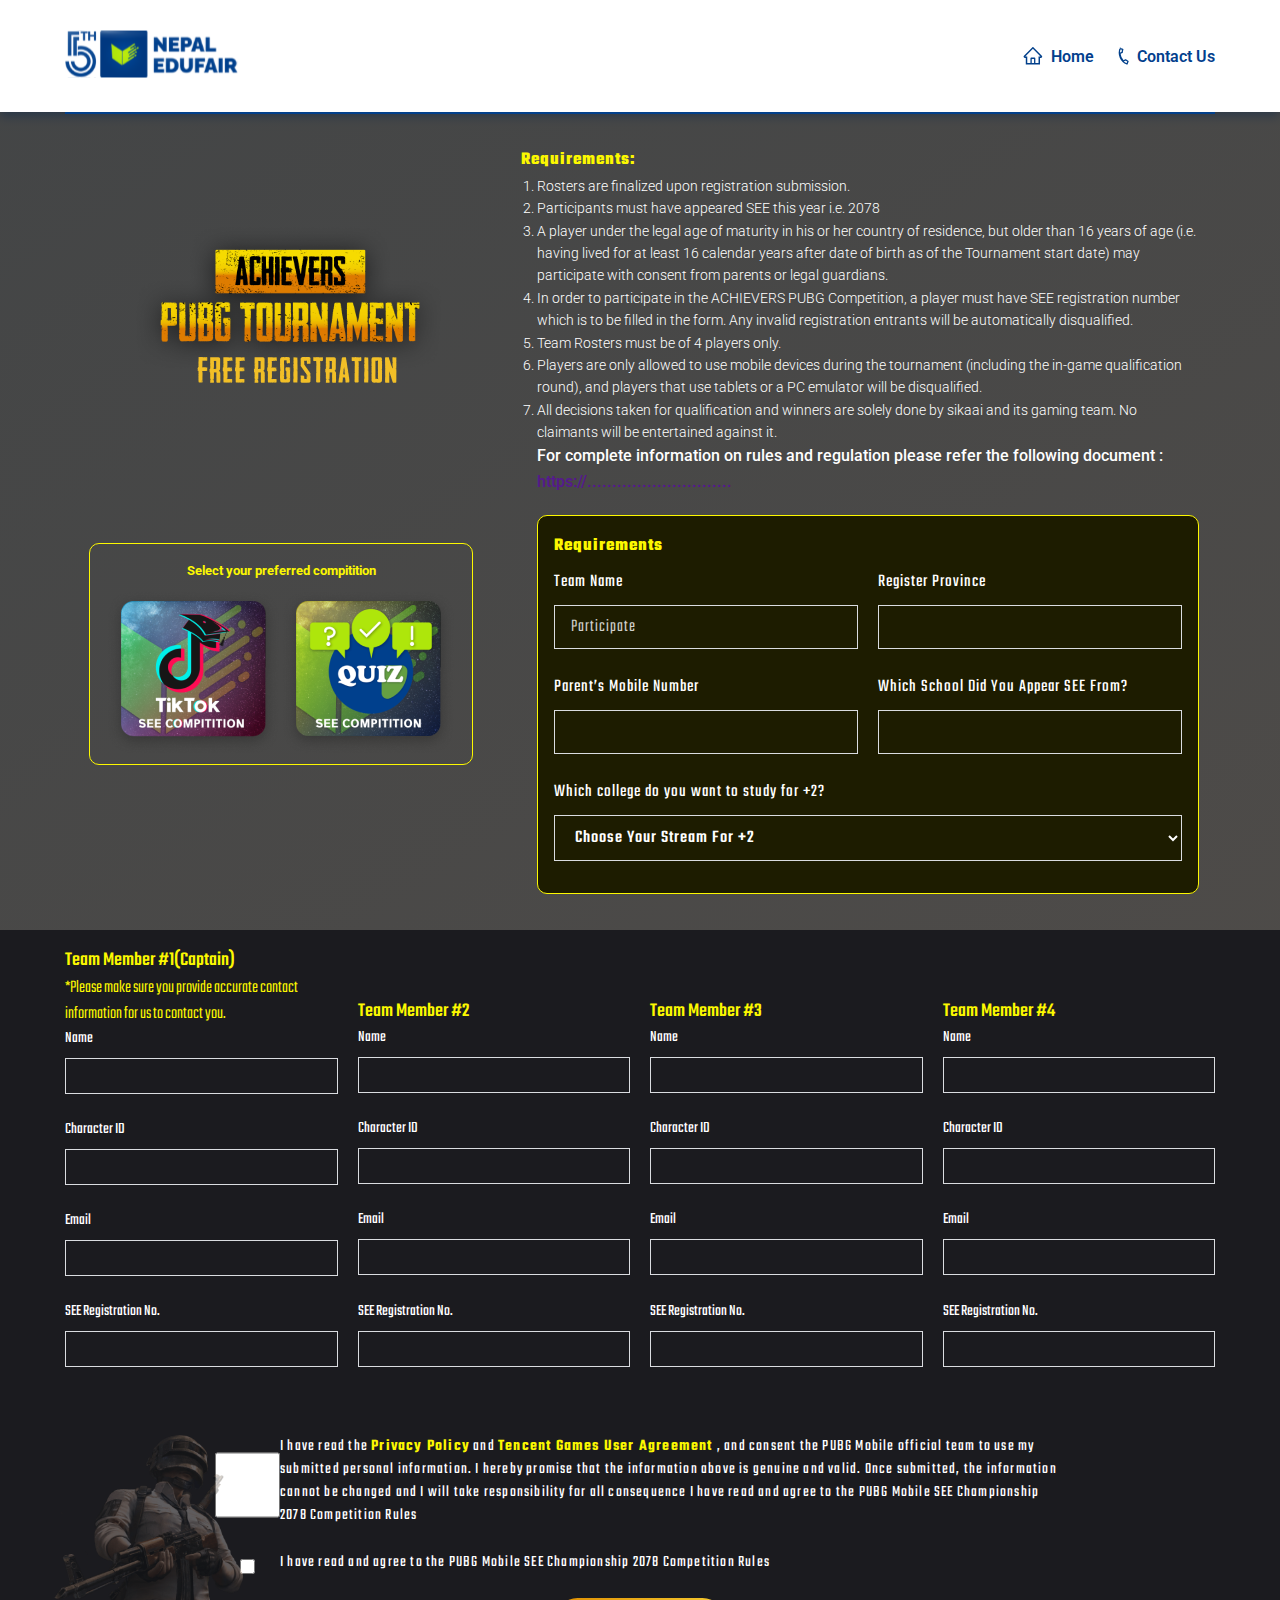
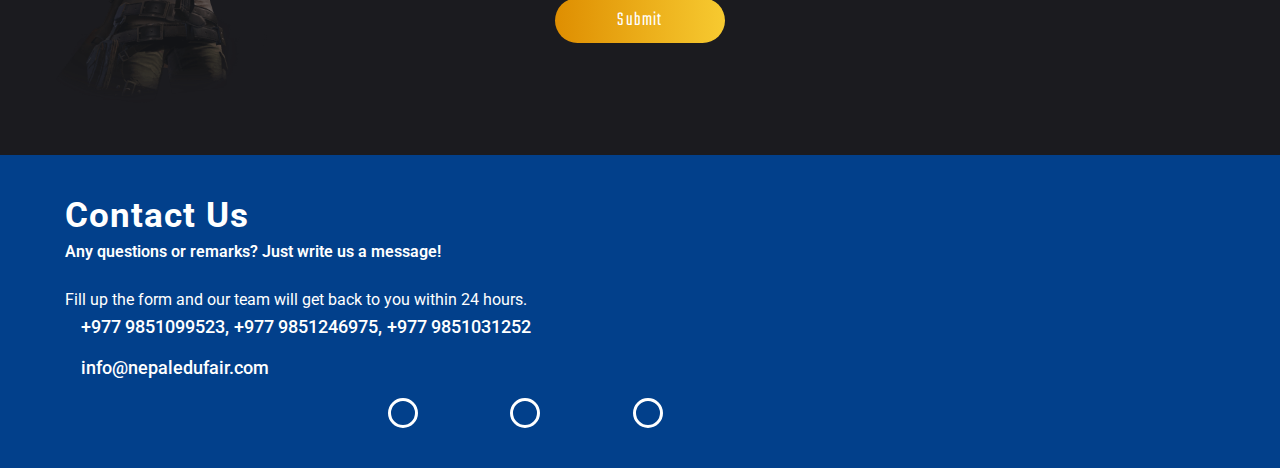
==== pages/pubgForm.html @ 1763308b "Pubg Registration Form Complete" ====
<!DOCTYPE html>
<html lang="en">
  <head>
    <meta charset="UTF-8" />
    <meta http-equiv="X-UA-Compatible" content="IE=edge" />
    <meta name="viewport" content="width=device-width, initial-scale=1.0" />
    <title>Document</title>

    <link rel="stylesheet" href="../style.css" />
    <link rel="stylesheet" href="../css/form.css" />
    <link rel="stylesheet" href="../css/pubgForm.css" />
  </head>
  <body>
    <section class="nav__common-container common__padding">
      <nav class="nav__common">
        <div class="logo__container-nav">
          <img src="../img/5th_nepaledufair 1.svg" alt="" />
        </div>
        <div class="nav__links">
          <a href="">
            <svg
              width="20"
              height="18"
              viewBox="0 0 20 18"
              fill="none"
              xmlns="http://www.w3.org/2000/svg"
            >
              <path
                d="M18.8315 8.66062L10.8874 0.720652L10.3549 0.188169C10.2336 0.0676435 10.0695 0 9.89853 0C9.72752 0 9.56344 0.0676435 9.44212 0.188169L0.965555 8.66062C0.841236 8.78445 0.742984 8.93194 0.6766 9.09437C0.610215 9.2568 0.577043 9.43088 0.579042 9.60634C0.587266 10.33 1.18965 10.9077 1.91333 10.9077H2.7871V17.6039H17.01V10.9077H17.9022C18.2538 10.9077 18.5848 10.77 18.8336 10.5212C18.9561 10.3991 19.0531 10.2539 19.1191 10.0941C19.1851 9.93421 19.2187 9.76285 19.218 9.5899C19.218 9.24039 19.0803 8.90939 18.8315 8.66062ZM11.0498 16.1236H8.74722V11.9295H11.0498V16.1236ZM15.5297 9.42748V16.1236H12.3656V11.4361C12.3656 10.9818 11.9976 10.6137 11.5433 10.6137H8.25379C7.79944 10.6137 7.43143 10.9818 7.43143 11.4361V16.1236H4.26736V9.42748H2.29368L9.90059 1.82674L10.3755 2.30166L17.5054 9.42748H15.5297Z"
                fill="#02408B"
              />
            </svg>
            <span>Home</span>
          </a>
          <a href="">
            <svg
              width="11"
              height="18"
              viewBox="0 0 11 18"
              fill="none"
              xmlns="http://www.w3.org/2000/svg"
            >
              <path
                d="M7.51102 12.8575L7.51098 12.8575L7.51774 12.863C8.2394 13.4469 9.06669 13.9353 9.98149 14.2866C9.99414 14.2915 10.0095 14.3032 10.0198 14.3263C10.0301 14.3495 10.0285 14.3688 10.0237 14.3814L9.1101 16.7603C9.09315 16.8045 9.07069 16.8457 9.04609 16.8791C9.0213 16.9128 9.00017 16.9309 8.9884 16.9388C8.98763 16.9393 8.98692 16.9398 8.98628 16.9402C8.98168 16.9392 8.97469 16.9372 8.965 16.9335C2.90502 14.6063 -0.211145 7.61651 2.11854 1.5501C2.12327 1.53779 2.12744 1.52926 2.13058 1.52364C2.14412 1.5213 2.16987 1.51934 2.2089 1.52411C2.25264 1.52946 2.30205 1.54199 2.35123 1.56087L4.73705 2.4771C4.74969 2.48195 4.76507 2.49373 4.77535 2.51683C4.78563 2.53994 4.78409 2.55924 4.77923 2.57188C4.43026 3.48058 4.23083 4.41813 4.18792 5.35229C4.18626 5.37089 4.18015 5.38706 4.17156 5.3999C4.16558 5.40882 4.15764 5.41737 4.14665 5.42485L2.40649 6.03761L1.92782 6.20617L1.96931 6.71195C2.17845 9.26131 3.39727 11.8605 5.09002 13.645L5.44984 14.0243L5.90062 13.7595L7.45898 12.8438C7.46548 12.8426 7.47214 12.8424 7.47875 12.8433L7.48037 12.8312L7.47875 12.8433C7.49062 12.8449 7.50181 12.8498 7.51102 12.8575ZM2.13661 1.51449C2.13662 1.51452 2.13632 1.51492 2.13564 1.51564L2.13661 1.51449Z"
                stroke="#02408B"
                stroke-width="1.31579"
              />
            </svg>
            <span>Contact Us</span>
          </a>
        </div>
      </nav>
    </section>
    <main>
      <!-- top content  header-->
      <header class="responsive__header">
        <!-- compition -->
        <figure class="ad__image-container">
          <img src="../img/Asset 11 1.png" alt="" />
          <figcaption>
            <svg
              width="268"
              height="36"
              viewBox="0 0 268 36"
              fill="none"
              xmlns="http://www.w3.org/2000/svg"
            >
              <path
                d="M2.14094 0.729997C2.1716 0.729997 2.18694 0.729997 2.18694 0.729997C2.2176 0.699331 2.24827 0.683998 2.27894 0.683998L2.41694 0.821999C2.47827 0.791332 2.55494 0.791332 2.64694 0.821999C2.73894 0.821999 2.8156 0.791331 2.87694 0.729997C2.93827 0.729997 3.01494 0.745331 3.10694 0.775999C3.19894 0.775999 3.2756 0.775999 3.33694 0.775999C3.4596 0.714665 3.56694 0.699331 3.65894 0.729997C3.7816 0.729997 3.90427 0.729997 4.02694 0.729997C4.18027 0.729997 4.30294 0.729997 4.39494 0.729997C4.5176 0.729997 4.6556 0.745331 4.80894 0.775999C4.96227 0.745331 5.10027 0.729997 5.22294 0.729997C5.37627 0.729997 5.5296 0.729997 5.68294 0.729997C5.9896 0.729997 6.2196 0.745331 6.37294 0.775999C6.52627 0.714665 6.6796 0.699331 6.83294 0.729997C7.01694 0.729997 7.1856 0.729997 7.33894 0.729997C7.49227 0.791331 7.66094 0.806665 7.84494 0.775999C8.02894 0.745331 8.1976 0.760664 8.35094 0.821999C8.41227 0.852665 8.4736 0.852665 8.53494 0.821999C8.62694 0.791332 8.7036 0.775999 8.76494 0.775999H9.59294C9.83827 0.714665 10.0069 0.714665 10.0989 0.775999C10.2216 0.837332 10.3289 0.852665 10.4209 0.821999C10.5129 0.760664 10.6203 0.760664 10.7429 0.821999C10.8043 0.852665 10.8963 0.837332 11.0189 0.775999C11.1723 0.837332 11.3103 0.852665 11.4329 0.821999C11.5556 0.791332 11.6936 0.791332 11.8469 0.821999C11.9083 0.883331 11.9389 0.929331 11.9389 0.96V0.867998L12.4909 0.729997C12.5523 0.760665 12.6136 0.791332 12.6749 0.821999C12.7363 0.852665 12.7976 0.852665 12.8589 0.821999C12.8896 0.883331 12.9663 0.944665 13.0889 1.006C13.1503 0.944665 13.2269 0.929331 13.3189 0.96C13.4109 0.96 13.5029 0.96 13.5949 0.96C13.6869 1.11333 13.7329 1.26667 13.7329 1.42C13.7329 1.48133 13.7329 1.52733 13.7329 1.558C13.7636 1.58867 13.7789 1.63467 13.7789 1.696C13.7789 1.75733 13.7636 1.80333 13.7329 1.834C13.7329 1.834 13.7329 1.86467 13.7329 1.926C13.7329 1.95666 13.7636 2.00266 13.8249 2.064C13.7636 2.30933 13.7483 2.49333 13.7789 2.616C13.8403 2.76933 13.8403 2.92266 13.7789 3.076C13.7483 3.13733 13.7329 3.214 13.7329 3.306C13.7636 3.398 13.7483 3.47466 13.6869 3.536C13.7483 3.65867 13.7789 3.78133 13.7789 3.904C13.7789 4.02666 13.7789 4.16466 13.7789 4.318C13.7789 4.37933 13.7636 4.44067 13.7329 4.502C13.7023 4.53266 13.7023 4.57866 13.7329 4.64C13.7943 4.76267 13.7943 4.962 13.7329 5.238C13.7636 5.33 13.7483 5.43733 13.6869 5.56H13.5489C13.5183 5.59066 13.5029 5.62133 13.5029 5.652C13.5029 5.652 13.4876 5.66733 13.4569 5.698L13.1809 5.56C13.0583 5.56 12.9356 5.59067 12.8129 5.652L12.9509 5.514L12.9049 5.422C12.8436 5.422 12.8129 5.45267 12.8129 5.514C12.7516 5.48333 12.6443 5.514 12.4909 5.606C12.4296 5.606 12.3836 5.606 12.3529 5.606C12.3529 5.57533 12.3223 5.56 12.2609 5.56C12.1383 5.59066 11.9543 5.606 11.7089 5.606H10.8349C10.7736 5.606 10.6816 5.63666 10.5589 5.698C10.4976 5.698 10.4363 5.698 10.3749 5.698C10.3443 5.66733 10.2983 5.652 10.2369 5.652H9.68494C9.6236 5.652 9.56227 5.66733 9.50094 5.698C9.47027 5.698 9.42427 5.698 9.36294 5.698C9.24027 5.698 9.13294 5.71333 9.04094 5.744C8.94894 5.744 8.85694 5.71333 8.76494 5.652C8.67294 5.59067 8.58094 5.57533 8.48894 5.606C8.39694 5.63667 8.32027 5.652 8.25894 5.652C8.1976 5.59067 8.1056 5.57533 7.98294 5.606C7.86027 5.63667 7.76827 5.62133 7.70694 5.56C7.6456 5.62133 7.56894 5.66733 7.47694 5.698C7.4156 5.698 7.35427 5.72867 7.29294 5.79C7.2316 5.974 7.24694 6.14267 7.33894 6.296V6.664C7.2776 6.848 7.26227 7.032 7.29294 7.216C7.3236 7.36933 7.3236 7.538 7.29294 7.722V7.768L7.20094 7.86C7.35427 8.01333 7.40027 8.21267 7.33894 8.458C7.30827 8.55 7.29294 8.642 7.29294 8.734C7.3236 8.826 7.3236 8.90267 7.29294 8.964C7.26227 9.02533 7.24694 9.102 7.24694 9.194C7.2776 9.286 7.2776 9.36266 7.24694 9.424C7.2776 9.48533 7.2776 9.562 7.24694 9.654C7.21627 9.71533 7.20094 9.77667 7.20094 9.838V10.39H7.06294C7.15494 10.5127 7.2316 10.712 7.29294 10.988C7.3236 11.0493 7.3236 11.126 7.29294 11.218C7.26227 11.2793 7.2316 11.3407 7.20094 11.402C7.20094 11.4633 7.20094 11.5093 7.20094 11.54C7.2316 11.5707 7.24694 11.6167 7.24694 11.678C7.24694 11.77 7.2316 11.8467 7.20094 11.908C7.20094 11.9693 7.20094 12.046 7.20094 12.138L7.33894 12.276C7.30827 12.3067 7.2776 12.322 7.24694 12.322C7.21627 12.322 7.1856 12.3373 7.15494 12.368C7.21627 12.4907 7.24694 12.5673 7.24694 12.598C7.24694 12.6593 7.2316 12.7207 7.20094 12.782C7.20094 12.8127 7.21627 12.8587 7.24694 12.92C7.24694 13.012 7.21627 13.104 7.15494 13.196C7.12427 13.2573 7.10894 13.3187 7.10894 13.38C7.1396 13.4413 7.1396 13.518 7.10894 13.61C7.10894 13.702 7.12427 13.794 7.15494 13.886C7.15494 13.9473 7.21627 14.0087 7.33894 14.07C7.21627 14.1007 7.12427 14.2233 7.06294 14.438C7.0936 14.438 7.12427 14.4533 7.15494 14.484C7.1856 14.484 7.21627 14.484 7.24694 14.484C7.2776 14.5453 7.29294 14.576 7.29294 14.576C7.44627 14.484 7.53827 14.4227 7.56894 14.392C7.53827 14.3613 7.52294 14.346 7.52294 14.346C7.52294 14.3153 7.5076 14.2847 7.47694 14.254L7.56894 14.162C7.66094 14.1927 7.79894 14.208 7.98294 14.208C8.1056 14.208 8.21294 14.2233 8.30494 14.254C8.39694 14.2847 8.48894 14.3 8.58094 14.3C8.67294 14.3307 8.82627 14.346 9.04094 14.346C9.19427 14.438 9.3016 14.4533 9.36294 14.392C9.45494 14.3307 9.54694 14.3153 9.63894 14.346C9.73094 14.346 9.82294 14.346 9.91494 14.346C10.0683 14.346 10.2063 14.3613 10.3289 14.392C10.4823 14.392 10.6356 14.3613 10.7889 14.3C10.8809 14.3307 11.0036 14.346 11.1569 14.346C11.1876 14.3767 11.2029 14.392 11.2029 14.392H12.4449C12.5063 14.3307 12.5676 14.3153 12.6289 14.346C12.6903 14.3767 12.7516 14.392 12.8129 14.392C12.7516 14.4533 12.7209 14.484 12.7209 14.484H12.8589C12.8283 14.5453 12.8129 14.5913 12.8129 14.622C12.8129 14.6527 12.7976 14.6833 12.7669 14.714C12.7056 14.714 12.6289 14.7293 12.5369 14.76C12.4756 14.7907 12.4143 14.806 12.3529 14.806C12.3223 14.7447 12.3069 14.714 12.3069 14.714L12.0309 14.852V14.76C11.9389 14.76 11.8009 14.8213 11.6169 14.944C11.6783 14.944 11.7089 14.9747 11.7089 15.036C11.7089 15.0053 11.7243 14.9747 11.7549 14.944C11.8469 14.9747 12.0156 14.9593 12.2609 14.898C12.3223 14.8367 12.3683 14.8367 12.3989 14.898C12.4296 14.9287 12.4756 14.9287 12.5369 14.898C12.5983 14.8367 12.6749 14.8213 12.7669 14.852C12.8589 14.8827 12.9356 14.898 12.9969 14.898L13.0889 14.806C12.9663 14.7447 12.8743 14.714 12.8129 14.714C12.8436 14.6833 12.9049 14.668 12.9969 14.668C12.9969 14.576 13.0123 14.5147 13.0429 14.484C13.1043 14.5147 13.1963 14.4687 13.3189 14.346C13.3803 14.4073 13.4416 14.438 13.5029 14.438C13.5643 14.438 13.6103 14.4533 13.6409 14.484C13.6716 14.5147 13.7176 14.5453 13.7789 14.576C13.7789 14.6373 13.7483 14.7293 13.6869 14.852C13.6869 15.036 13.7023 15.174 13.7329 15.266C13.7023 15.45 13.6869 15.6493 13.6869 15.864C13.7176 16.048 13.7176 16.232 13.6869 16.416C13.7176 16.5387 13.7176 16.6613 13.6869 16.784C13.6869 16.876 13.6869 16.9833 13.6869 17.106C13.6869 17.198 13.6869 17.3053 13.6869 17.428C13.7176 17.52 13.7176 17.6273 13.6869 17.75C13.6869 17.75 13.6563 17.7807 13.5949 17.842C13.6563 17.9033 13.6869 17.98 13.6869 18.072C13.6869 18.1333 13.6869 18.1947 13.6869 18.256C13.7176 18.348 13.6869 18.44 13.5949 18.532C13.5336 18.5933 13.5336 18.67 13.5949 18.762C13.6256 18.8233 13.6256 18.9 13.5949 18.992C13.5643 19.0533 13.5489 19.1147 13.5489 19.176C13.3343 19.176 13.1809 19.1913 13.0889 19.222C13.0276 19.2527 12.9663 19.2527 12.9049 19.222C12.8743 19.1607 12.8283 19.1607 12.7669 19.222C12.5216 19.3447 12.2609 19.3907 11.9849 19.36C11.7089 19.3293 11.4483 19.3293 11.2029 19.36C11.1109 19.3293 11.0036 19.314 10.8809 19.314C10.7889 19.2833 10.6816 19.2987 10.5589 19.36C10.4363 19.3907 10.3136 19.3907 10.1909 19.36C10.0683 19.2987 9.9456 19.268 9.82294 19.268C9.6696 19.268 9.47027 19.2987 9.22494 19.36C9.10227 19.3907 8.99494 19.3907 8.90294 19.36C8.81094 19.3293 8.7036 19.314 8.58094 19.314C8.55027 19.2833 8.53494 19.268 8.53494 19.268C8.53494 19.2373 8.5196 19.2067 8.48894 19.176C8.36627 19.2373 8.30494 19.268 8.30494 19.268C8.2436 19.2373 8.16694 19.222 8.07494 19.222C8.0136 19.222 7.95227 19.2067 7.89094 19.176C7.8296 19.2067 7.72227 19.222 7.56894 19.222C7.47694 19.2833 7.43094 19.36 7.43094 19.452C7.40027 19.452 7.35427 19.4213 7.29294 19.36V19.544C7.29294 19.5133 7.2776 19.498 7.24694 19.498C7.24694 19.4673 7.24694 19.4367 7.24694 19.406C7.1856 19.4673 7.15494 19.5747 7.15494 19.728L7.29294 19.59C7.3236 19.6207 7.33894 19.636 7.33894 19.636C7.3696 19.636 7.40027 19.6513 7.43094 19.682H7.24694V19.912C7.24694 19.8813 7.2316 19.8507 7.20094 19.82C7.20094 19.7893 7.20094 19.7587 7.20094 19.728C7.1396 19.7587 7.0936 19.7893 7.06294 19.82C7.06294 19.8507 7.03227 19.8813 6.97094 19.912C6.97094 19.9733 6.97094 20.0347 6.97094 20.096C6.97094 20.1573 7.0016 20.2033 7.06294 20.234H7.33894L7.20094 20.372L7.47694 20.51C7.4156 20.602 7.40027 20.694 7.43094 20.786C7.4616 20.8473 7.4616 20.924 7.43094 21.016C7.40027 21.0773 7.38494 21.1387 7.38494 21.2C7.4156 21.2307 7.43094 21.2767 7.43094 21.338C7.43094 21.3993 7.4156 21.4453 7.38494 21.476C7.38494 21.5067 7.38494 21.5527 7.38494 21.614C7.38494 21.706 7.4156 21.8133 7.47694 21.936C7.4156 21.936 7.3696 21.9513 7.33894 21.982C7.33894 21.982 7.3236 21.982 7.29294 21.982C7.29294 22.074 7.33894 22.12 7.43094 22.12C7.43094 22.2733 7.43094 22.4267 7.43094 22.58C7.43094 22.7027 7.44627 22.8407 7.47694 22.994C7.47694 23.0247 7.4616 23.0553 7.43094 23.086C7.43094 23.1167 7.43094 23.1627 7.43094 23.224V23.5V24.972C7.40027 25.1253 7.35427 25.2633 7.29294 25.386C7.26227 25.478 7.2776 25.5853 7.33894 25.708C7.3696 25.7693 7.3696 25.846 7.33894 25.938C7.33894 26.03 7.33894 26.1067 7.33894 26.168C7.33894 26.2907 7.35427 26.398 7.38494 26.49C7.4156 26.582 7.4156 26.6893 7.38494 26.812C7.35427 26.8427 7.3236 26.858 7.29294 26.858C7.3236 26.9807 7.33894 27.1033 7.33894 27.226C7.33894 27.318 7.29294 27.41 7.20094 27.502C7.29294 27.778 7.33894 28.054 7.33894 28.33C7.30827 28.4527 7.29294 28.6673 7.29294 28.974C7.29294 29.2193 7.30827 29.4033 7.33894 29.526C7.3696 29.5873 7.3696 29.6333 7.33894 29.664C7.30827 29.664 7.29294 29.6947 7.29294 29.756C7.29294 29.8173 7.3236 29.94 7.38494 30.124C7.35427 30.124 7.33894 30.1393 7.33894 30.17C7.33894 30.2007 7.35427 30.2313 7.38494 30.262C7.4156 30.262 7.4156 30.2927 7.38494 30.354C7.4156 30.4153 7.40027 30.4767 7.33894 30.538C7.30827 30.5687 7.29294 30.6147 7.29294 30.676L7.43094 31.09C7.40027 31.09 7.3696 31.1053 7.33894 31.136C7.33894 31.136 7.30827 31.136 7.24694 31.136C7.24694 31.412 7.29294 31.688 7.38494 31.964C7.3236 32.0253 7.26227 32.056 7.20094 32.056C7.3236 32.24 7.40027 32.3933 7.43094 32.516C7.43094 32.608 7.43094 32.7 7.43094 32.792C7.4616 32.884 7.44627 32.976 7.38494 33.068C7.38494 33.1293 7.4156 33.2213 7.47694 33.344H7.33894C7.3696 33.4053 7.40027 33.4513 7.43094 33.482C7.4616 33.5127 7.44627 33.5587 7.38494 33.62C7.3236 33.5587 7.2316 33.4973 7.10894 33.436C7.17027 33.4973 7.21627 33.5433 7.24694 33.574C7.30827 33.6047 7.3696 33.6507 7.43094 33.712H7.24694C7.30827 33.7427 7.38494 33.804 7.47694 33.896C7.5076 33.988 7.49227 34.1107 7.43094 34.264H7.33894C7.3696 34.3253 7.38494 34.356 7.38494 34.356C7.38494 34.4173 7.3696 34.4633 7.33894 34.494C7.3696 34.494 7.38494 34.5093 7.38494 34.54C7.4156 34.54 7.4616 34.54 7.52294 34.54C7.52294 34.6627 7.4156 34.7547 7.20094 34.816C7.17027 34.8467 7.0936 34.862 6.97094 34.862C6.84827 34.8007 6.7256 34.7853 6.60294 34.816C6.48027 34.816 6.34227 34.8313 6.18894 34.862C6.09694 34.8927 6.00494 34.8927 5.91294 34.862C5.82094 34.8313 5.72894 34.816 5.63694 34.816C5.5756 34.816 5.51427 34.8313 5.45294 34.862C5.42227 34.862 5.37627 34.862 5.31494 34.862C5.00827 34.8007 4.71694 34.8007 4.44094 34.862C4.34894 34.8313 4.1956 34.816 3.98094 34.816C3.9196 34.816 3.8736 34.816 3.84294 34.816C3.81227 34.7853 3.76627 34.77 3.70494 34.77C3.61294 34.8313 3.52094 34.862 3.42894 34.862C3.33694 34.8313 3.2296 34.816 3.10694 34.816C3.0456 34.8467 2.9996 34.8467 2.96894 34.816C2.96894 34.7547 2.93827 34.7087 2.87694 34.678C2.84627 34.5553 2.7236 34.494 2.50894 34.494C2.47827 34.402 2.46294 34.31 2.46294 34.218C2.46294 34.0953 2.43227 33.988 2.37094 33.896C2.4016 33.8653 2.41694 33.85 2.41694 33.85C2.41694 33.8193 2.43227 33.7887 2.46294 33.758C2.43227 33.666 2.41694 33.574 2.41694 33.482C2.41694 33.3593 2.41694 33.252 2.41694 33.16H2.37094C2.34027 33.1907 2.32494 33.2213 2.32494 33.252C2.32494 33.252 2.3096 33.2673 2.27894 33.298C2.34027 33.39 2.37094 33.5433 2.37094 33.758L2.23294 33.896L2.41694 34.08C2.3556 34.08 2.29427 34.0953 2.23294 34.126C2.1716 34.1567 2.11027 34.1413 2.04894 34.08C2.04894 33.896 2.0796 33.758 2.14094 33.666C2.11027 33.666 2.0796 33.6813 2.04894 33.712C2.04894 33.712 2.01827 33.712 1.95694 33.712C2.01827 33.6507 2.04894 33.6047 2.04894 33.574C1.9876 33.4513 1.97227 33.3287 2.00294 33.206C2.0336 33.0833 2.01827 32.9453 1.95694 32.792C1.95694 32.608 1.9416 32.47 1.91094 32.378L2.04894 32.24C2.04894 32.148 2.0336 32.0713 2.00294 32.01C2.00294 31.918 2.00294 31.826 2.00294 31.734C1.9416 31.5807 1.91094 31.412 1.91094 31.228C1.91094 31.0133 1.9416 30.8293 2.00294 30.676C1.9416 30.4307 1.92627 30.2467 1.95694 30.124C1.9876 30.0013 1.9876 29.894 1.95694 29.802C1.95694 29.6793 1.95694 29.5567 1.95694 29.434C1.9876 29.2807 1.9876 29.1273 1.95694 28.974C1.95694 28.8207 1.95694 28.6673 1.95694 28.514C1.9876 28.422 1.9876 28.33 1.95694 28.238C1.95694 28.146 1.95694 28.054 1.95694 27.962C1.95694 27.8393 1.9416 27.7473 1.91094 27.686C1.88027 27.594 1.86494 27.502 1.86494 27.41C1.8956 27.3487 1.8956 27.3027 1.86494 27.272C1.86494 27.2107 1.86494 27.1493 1.86494 27.088C1.8956 26.996 1.8956 26.904 1.86494 26.812C1.86494 26.72 1.88027 26.6433 1.91094 26.582C1.97227 26.49 1.9876 26.398 1.95694 26.306C1.95694 26.1833 1.97227 26.076 2.00294 25.984C2.0336 25.892 2.0336 25.8 2.00294 25.708C2.00294 25.5853 2.00294 25.478 2.00294 25.386C2.0336 25.294 2.0336 25.2173 2.00294 25.156C1.97227 25.064 1.95694 24.9873 1.95694 24.926C1.9876 24.7727 1.97227 24.65 1.91094 24.558C1.88027 24.4353 1.88027 24.2973 1.91094 24.144C1.88027 24.0213 1.86494 23.8067 1.86494 23.5H1.95694C2.0796 23.316 2.09494 23.1473 2.00294 22.994C2.06427 22.8713 2.09494 22.7947 2.09494 22.764C2.09494 22.672 2.0796 22.5953 2.04894 22.534C2.01827 22.442 1.9876 22.3653 1.95694 22.304H2.09494C2.06427 22.2427 2.04894 22.1967 2.04894 22.166C2.04894 22.1353 2.0336 22.0893 2.00294 22.028C2.0336 21.9973 2.04894 21.9667 2.04894 21.936C2.04894 21.9053 2.06427 21.8747 2.09494 21.844C2.06427 21.752 2.00294 21.6907 1.91094 21.66C1.97227 21.5987 2.00294 21.568 2.00294 21.568L1.86494 21.292C1.8956 21.292 1.91094 21.3073 1.91094 21.338C1.9416 21.338 1.9876 21.338 2.04894 21.338C2.0796 21.3073 2.11027 21.292 2.14094 21.292C2.0796 21.2 1.9876 21.154 1.86494 21.154C1.8956 21.0927 1.8956 21.0467 1.86494 21.016C1.86494 20.9547 1.86494 20.8933 1.86494 20.832C1.86494 20.832 1.91094 20.786 2.00294 20.694C1.9416 20.6327 1.91094 20.602 1.91094 20.602C2.00294 20.5407 2.0796 20.464 2.14094 20.372C2.14094 20.3413 2.1256 20.3107 2.09494 20.28C2.09494 20.2493 2.09494 20.2187 2.09494 20.188H2.23294C2.23294 20.0347 2.18694 19.912 2.09494 19.82C2.06427 19.7893 1.9876 19.7433 1.86494 19.682C1.86494 19.5287 1.81894 19.452 1.72694 19.452C1.69627 19.452 1.65027 19.4827 1.58894 19.544L1.86494 19.268C1.8036 19.2067 1.72694 19.1607 1.63494 19.13C1.5736 19.0687 1.54294 18.992 1.54294 18.9L1.40494 19.038C1.22094 18.9767 1.09827 18.946 1.03694 18.946C1.09827 19.0073 1.14427 19.038 1.17494 19.038C1.23627 19.13 1.2976 19.2373 1.35894 19.36C1.23627 19.36 1.08294 19.2987 0.898936 19.176C0.929602 19.1147 0.944936 19.0533 0.944936 18.992C0.944936 18.9307 0.960269 18.8693 0.990936 18.808H1.12894C1.09827 18.7467 1.05227 18.6853 0.990936 18.624C0.929602 18.532 0.929602 18.44 0.990936 18.348C0.990936 18.348 1.03694 18.302 1.12894 18.21C1.09827 18.1793 1.0676 18.164 1.03694 18.164C1.03694 18.164 1.0216 18.1487 0.990936 18.118C1.0216 18.118 1.03694 18.118 1.03694 18.118C1.0676 18.0873 1.09827 18.072 1.12894 18.072C1.12894 17.98 1.1136 17.9033 1.08294 17.842C1.08294 17.75 1.08294 17.6733 1.08294 17.612C0.868269 17.5507 0.806936 17.4127 0.898936 17.198C0.929602 17.0753 0.929602 16.968 0.898936 16.876C0.868269 16.784 0.852936 16.6767 0.852936 16.554C0.852936 16.4313 0.852936 16.3087 0.852936 16.186C0.883602 16.0633 0.883602 15.9407 0.852936 15.818C0.822269 15.726 0.822269 15.634 0.852936 15.542C0.883602 15.45 0.883602 15.358 0.852936 15.266C0.914269 15.2353 1.00627 15.22 1.12894 15.22C1.12894 15.0973 1.1596 15.0207 1.22094 14.99C1.28227 14.9287 1.32827 14.8673 1.35894 14.806C1.3896 14.7447 1.4356 14.6833 1.49694 14.622C1.55827 14.5607 1.55827 14.5147 1.49694 14.484C1.46627 14.4227 1.4356 14.3613 1.40494 14.3C1.40494 14.2693 1.40494 14.254 1.40494 14.254C1.4356 14.254 1.45094 14.2387 1.45094 14.208L1.58894 14.346V14.208L1.72694 14.346C1.7576 14.254 1.77294 14.1773 1.77294 14.116C1.77294 14.024 1.8036 13.932 1.86494 13.84C1.92627 13.8707 2.01827 13.886 2.14094 13.886C2.1716 13.9473 2.18694 13.978 2.18694 13.978V13.886C2.09494 13.886 2.0336 13.84 2.00294 13.748C1.97227 13.656 1.91094 13.5947 1.81894 13.564C1.9416 13.4413 2.01827 13.3493 2.04894 13.288C1.92627 13.196 1.8956 13.0733 1.95694 12.92C1.9876 12.8587 1.9876 12.7973 1.95694 12.736C1.95694 12.644 1.97227 12.552 2.00294 12.46C2.0336 12.368 2.01827 12.276 1.95694 12.184C1.92627 12.092 1.9416 11.9847 2.00294 11.862C2.00294 11.8007 2.0336 11.77 2.09494 11.77C2.0336 11.7087 1.97227 11.6167 1.91094 11.494C1.91094 11.4327 1.92627 11.3713 1.95694 11.31C2.01827 11.218 2.0336 11.1413 2.00294 11.08C2.00294 11.0187 1.97227 10.9267 1.91094 10.804C1.9416 10.7427 1.9876 10.6813 2.04894 10.62C1.9876 10.4053 1.95694 10.1907 1.95694 9.976C1.9876 9.73066 1.97227 9.48533 1.91094 9.24C1.91094 9.148 1.92627 9.07133 1.95694 9.01C2.01827 8.918 2.0336 8.826 2.00294 8.734C1.9416 8.642 1.92627 8.55 1.95694 8.458C1.9876 8.366 2.00294 8.274 2.00294 8.182C1.9416 8.05933 1.91094 7.93667 1.91094 7.814C1.91094 7.69133 1.91094 7.56867 1.91094 7.446C1.91094 7.38467 1.92627 7.33867 1.95694 7.308C1.9876 7.24666 2.01827 7.18533 2.04894 7.124C2.0796 7.06267 2.0796 7.00133 2.04894 6.94C2.04894 6.848 2.04894 6.77133 2.04894 6.71C2.01827 6.67933 1.9876 6.64866 1.95694 6.618C1.95694 6.58733 1.9416 6.55667 1.91094 6.526V6.204H2.09494C2.0336 6.08133 2.00294 6.00466 2.00294 5.974C2.0336 5.882 2.0336 5.80533 2.00294 5.744C2.00294 5.652 2.0336 5.56 2.09494 5.468C2.0336 5.468 1.9876 5.45267 1.95694 5.422C2.04894 5.422 2.11027 5.40667 2.14094 5.376C2.14094 5.13067 2.1716 4.962 2.23294 4.87C2.2636 4.778 2.2636 4.70133 2.23294 4.64C2.20227 4.548 2.18694 4.47133 2.18694 4.41C2.18694 4.25667 2.1716 4.14933 2.14094 4.088H1.91094C1.91094 3.904 1.95694 3.766 2.04894 3.674C1.9876 3.64333 1.9416 3.628 1.91094 3.628C1.91094 3.59733 1.88027 3.56667 1.81894 3.536C1.8496 3.536 1.86494 3.536 1.86494 3.536C1.8956 3.50533 1.92627 3.49 1.95694 3.49V3.214C1.9876 3.15267 2.00294 3.122 2.00294 3.122C2.00294 2.99933 2.00294 2.892 2.00294 2.8C2.0336 2.708 2.0336 2.60067 2.00294 2.478C2.06427 2.478 2.1256 2.44733 2.18694 2.386H2.04894C2.04894 2.32467 2.0796 2.26333 2.14094 2.202C2.11027 2.202 2.0796 2.202 2.04894 2.202C2.04894 2.17133 2.0336 2.156 2.00294 2.156C2.00294 2.09467 2.00294 2.04867 2.00294 2.018C2.0336 1.98733 2.04894 1.94133 2.04894 1.88C1.9876 1.57333 1.9876 1.34333 2.04894 1.19C2.04894 0.975332 2.0796 0.821998 2.14094 0.729997ZM2.04894 34.31C2.20227 34.31 2.32494 34.3253 2.41694 34.356C2.3556 34.5093 2.27894 34.632 2.18694 34.724C2.1256 34.6933 2.0796 34.678 2.04894 34.678C2.04894 34.6473 2.01827 34.6167 1.95694 34.586C2.01827 34.5247 2.0796 34.4787 2.14094 34.448C2.0796 34.3867 2.04894 34.3407 2.04894 34.31ZM6.51094 33.206C6.5416 33.1753 6.55694 33.1753 6.55694 33.206C6.5876 33.2367 6.5876 33.2673 6.55694 33.298C6.52627 33.3287 6.4956 33.3287 6.46494 33.298C6.46494 33.2673 6.48027 33.2367 6.51094 33.206ZM12.7669 3.122C12.8589 3.122 12.9203 3.13733 12.9509 3.168C12.9509 3.168 12.9509 3.214 12.9509 3.306C12.8283 3.306 12.7363 3.29067 12.6749 3.26C12.6749 3.22933 12.7056 3.18333 12.7669 3.122ZM13.3189 0.729997H13.4569C13.4569 0.760665 13.4876 0.806665 13.5489 0.867998C13.5183 0.867998 13.5029 0.883331 13.5029 0.913997C13.5029 0.913997 13.4876 0.913997 13.4569 0.913997H13.4109C13.3496 0.883331 13.3189 0.821998 13.3189 0.729997ZM2.46294 1.052C2.4016 1.11333 2.4016 1.12866 2.46294 1.098C2.52427 1.06733 2.52427 1.052 2.46294 1.052ZM11.6169 1.374C11.6783 1.374 11.7243 1.374 11.7549 1.374C11.8163 1.34333 11.8776 1.328 11.9389 1.328C11.9696 1.26667 11.9849 1.236 11.9849 1.236C11.8316 1.236 11.7089 1.282 11.6169 1.374ZM2.37094 1.788C2.4016 1.84933 2.41694 1.91066 2.41694 1.972C2.41694 2.03333 2.43227 2.11 2.46294 2.202L2.60094 1.926C2.57027 1.89533 2.55494 1.86467 2.55494 1.834C2.55494 1.80333 2.5396 1.77266 2.50894 1.742C2.4476 1.742 2.4016 1.75733 2.37094 1.788ZM2.23294 2.248C2.38627 2.30933 2.43227 2.432 2.37094 2.616C2.37094 2.73866 2.46294 2.92266 2.64694 3.168C2.61627 3.076 2.5856 2.984 2.55494 2.892C2.55494 2.8 2.52427 2.72333 2.46294 2.662C2.4016 2.60067 2.41694 2.49333 2.50894 2.34C2.5396 2.37066 2.57027 2.40133 2.60094 2.432C2.6316 2.432 2.66227 2.46267 2.69294 2.524C2.69294 2.432 2.6776 2.35533 2.64694 2.294C2.5856 2.294 2.50894 2.294 2.41694 2.294C2.3556 2.26333 2.29427 2.248 2.23294 2.248ZM12.7209 2.984C12.7209 3.10667 12.6596 3.19866 12.5369 3.26H12.6749C12.6443 3.29067 12.6289 3.32133 12.6289 3.352C12.6289 3.352 12.6136 3.36733 12.5829 3.398H12.7669C12.7976 3.42866 12.8129 3.45933 12.8129 3.49C12.8129 3.49 12.8283 3.50533 12.8589 3.536C12.9203 3.50533 12.9663 3.47466 12.9969 3.444C13.0276 3.41333 13.0736 3.38267 13.1349 3.352C13.1349 3.32133 13.1196 3.306 13.0889 3.306C13.1503 3.24467 13.1809 3.214 13.1809 3.214C13.1503 3.214 13.1196 3.214 13.0889 3.214C13.0889 3.18333 13.0736 3.168 13.0429 3.168C12.9816 3.13733 12.9203 3.09133 12.8589 3.03C12.8283 2.96867 12.7823 2.95333 12.7209 2.984ZM2.04894 3.444C2.04894 3.47466 2.0796 3.49 2.14094 3.49C2.14094 3.398 2.11027 3.38267 2.04894 3.444ZM13.0889 3.812C13.0583 3.84266 13.0429 3.904 13.0429 3.996C13.1043 4.02667 13.1349 4.01133 13.1349 3.95C13.1656 3.858 13.1503 3.812 13.0889 3.812ZM12.6749 3.812C12.6443 3.87333 12.6289 3.93466 12.6289 3.996C12.6596 4.02667 12.6749 4.042 12.6749 4.042C12.7056 4.042 12.7363 4.05733 12.7669 4.088C12.7976 4.02667 12.7976 3.98067 12.7669 3.95C12.7363 3.91933 12.7056 3.87333 12.6749 3.812ZM11.5709 4.318C11.5709 4.44066 11.5863 4.53267 11.6169 4.594C11.7396 4.53267 11.7856 4.44066 11.7549 4.318H11.5709ZM13.5489 4.87H13.6869C13.6869 4.80867 13.6716 4.76267 13.6409 4.732C13.6103 4.70133 13.5796 4.65533 13.5489 4.594C13.4876 4.65533 13.4876 4.74733 13.5489 4.87ZM12.9509 4.87C12.9203 4.90066 12.9049 4.93133 12.9049 4.962C12.9356 4.962 12.9663 4.94666 12.9969 4.916C13.0276 4.88533 13.0276 4.87 12.9969 4.87C12.9969 4.83933 12.9816 4.83933 12.9509 4.87ZM11.5249 5.008C11.7089 5.008 11.8316 4.99267 11.8929 4.962C11.7396 4.962 11.6169 4.97733 11.5249 5.008ZM11.4329 5.054C11.3716 5.11533 11.3716 5.16133 11.4329 5.192C11.5249 5.192 11.5709 5.16133 11.5709 5.1C11.5403 5.06933 11.4943 5.054 11.4329 5.054ZM13.2729 5.33H13.4109C13.4416 5.29933 13.4569 5.284 13.4569 5.284C13.4876 5.284 13.5183 5.26867 13.5489 5.238C13.3956 5.238 13.3036 5.26867 13.2729 5.33ZM2.00294 13.978C1.9416 14.0393 1.95694 14.07 2.04894 14.07C2.11027 14.0087 2.09494 13.978 2.00294 13.978ZM11.2949 15.496H11.6169C11.5863 15.4653 11.5556 15.45 11.5249 15.45C11.4943 15.45 11.4636 15.4347 11.4329 15.404C11.4023 15.404 11.3563 15.4347 11.2949 15.496ZM13.1349 16.048C13.1349 16.048 13.1043 16.1093 13.0429 16.232H13.2269C13.1656 16.1707 13.1349 16.1093 13.1349 16.048ZM1.12894 16.6L1.26694 16.876C1.2976 16.8147 1.31294 16.692 1.31294 16.508C1.28227 16.5387 1.2516 16.554 1.22094 16.554C1.19027 16.554 1.1596 16.5693 1.12894 16.6ZM11.4789 16.6C11.4789 16.6307 11.5096 16.6767 11.5709 16.738C11.6323 16.7073 11.6629 16.6767 11.6629 16.646C11.6936 16.6153 11.7243 16.5847 11.7549 16.554C11.6323 16.4927 11.5403 16.508 11.4789 16.6ZM13.0429 17.428C13.1656 17.5507 13.1503 17.6427 12.9969 17.704C13.0583 17.7653 13.1196 17.8267 13.1809 17.888C13.2423 17.9493 13.3036 18.0107 13.3649 18.072C13.3956 17.98 13.3496 17.9033 13.2269 17.842C13.2883 17.7807 13.2883 17.7193 13.2269 17.658C13.1963 17.566 13.1349 17.4893 13.0429 17.428ZM12.9049 18.44V18.578C12.9969 18.6087 13.1196 18.624 13.2729 18.624C13.1809 18.532 13.1349 18.4553 13.1349 18.394C13.0736 18.394 13.0276 18.4093 12.9969 18.44C12.9969 18.44 12.9663 18.44 12.9049 18.44ZM12.1229 18.578C12.0616 18.6393 12.0156 18.6853 11.9849 18.716C11.9849 18.7467 11.9543 18.7927 11.8929 18.854H12.0769C12.1076 18.8233 12.1229 18.808 12.1229 18.808C12.1536 18.808 12.1843 18.7927 12.2149 18.762C12.2456 18.7927 12.2609 18.8233 12.2609 18.854C12.2609 18.854 12.2763 18.8693 12.3069 18.9C12.3989 18.9 12.4603 18.8847 12.4909 18.854C12.4909 18.7927 12.5063 18.7313 12.5369 18.67C12.4449 18.6087 12.3069 18.578 12.1229 18.578ZM11.4329 18.762H11.6169L11.7549 18.624C11.6936 18.6547 11.6323 18.6853 11.5709 18.716C11.5403 18.716 11.4943 18.7313 11.4329 18.762ZM7.06294 20.51C7.03227 20.5713 7.0016 20.648 6.97094 20.74C6.94027 20.8013 6.94027 20.8627 6.97094 20.924C6.97094 20.7707 7.03227 20.694 7.15494 20.694V20.51H7.06294ZM6.97094 21.2C6.97094 21.2613 6.98627 21.338 7.01694 21.43C7.0476 21.4913 7.07827 21.5527 7.10894 21.614C7.20094 21.4607 7.2316 21.3227 7.20094 21.2C7.20094 21.2 7.12427 21.2 6.97094 21.2ZM7.01694 21.706C7.0476 21.7673 7.06294 21.8593 7.06294 21.982L6.97094 21.89C6.97094 22.0127 6.9556 22.1047 6.92494 22.166H7.06294C7.0936 22.1353 7.1396 22.0587 7.20094 21.936V21.706H7.01694ZM2.32494 24.42V24.834C2.38627 24.742 2.38627 24.604 2.32494 24.42ZM6.97094 30.446C7.0016 30.5073 7.01694 30.584 7.01694 30.676C7.0476 30.7373 7.10894 30.7833 7.20094 30.814C7.17027 30.7527 7.1396 30.6913 7.10894 30.63C7.07827 30.5687 7.03227 30.5073 6.97094 30.446ZM2.60094 31.55V31.78C2.6316 31.7493 2.6776 31.734 2.73894 31.734C2.70827 31.7033 2.6776 31.6727 2.64694 31.642C2.64694 31.6113 2.6316 31.5807 2.60094 31.55ZM6.41894 32.332C6.38827 32.3013 6.3576 32.286 6.32694 32.286C6.32694 32.286 6.3116 32.2707 6.28094 32.24C6.25027 32.24 6.23494 32.2553 6.23494 32.286C6.23494 32.286 6.2196 32.286 6.18894 32.286C6.2196 32.3473 6.23494 32.424 6.23494 32.516C6.2656 32.5773 6.32694 32.6233 6.41894 32.654C6.38827 32.7153 6.37294 32.7767 6.37294 32.838C6.46494 32.9607 6.48027 33.1293 6.41894 33.344C6.3576 33.3747 6.29627 33.39 6.23494 33.39C6.20427 33.39 6.18894 33.4207 6.18894 33.482C6.1276 33.6967 6.1736 33.85 6.32694 33.942V34.08L6.18894 33.942C6.15827 33.9727 6.1276 34.0033 6.09694 34.034C6.09694 34.0647 6.0816 34.0953 6.05094 34.126H5.91294C5.91294 34.1567 5.88227 34.2027 5.82094 34.264L5.86694 34.31C5.92827 34.218 6.00494 34.172 6.09694 34.172C6.18894 34.1413 6.28094 34.1107 6.37294 34.08C6.43427 34.0493 6.46494 34.0187 6.46494 33.988C6.4956 33.9267 6.52627 33.8653 6.55694 33.804C6.55694 33.804 6.52627 33.7733 6.46494 33.712L6.55694 33.62V33.39C6.61827 33.3287 6.6796 33.2827 6.74094 33.252C6.71027 33.16 6.6336 33.0527 6.51094 32.93V32.654H6.83294C6.89427 32.5927 6.89427 32.5313 6.83294 32.47C6.80227 32.378 6.7716 32.3013 6.74094 32.24C6.6796 32.3013 6.61827 32.3473 6.55694 32.378C6.55694 32.3167 6.57227 32.286 6.60294 32.286C6.6336 32.2553 6.64894 32.2093 6.64894 32.148H6.51094V31.964C6.48027 32.0253 6.46494 32.0867 6.46494 32.148C6.46494 32.2093 6.4496 32.2707 6.41894 32.332ZM2.83094 32.102C2.7696 32.1633 2.78494 32.194 2.87694 32.194C2.93827 32.1327 2.92294 32.102 2.83094 32.102ZM7.06294 32.516C7.06294 32.6693 7.0936 32.7613 7.15494 32.792C7.21627 32.6693 7.1856 32.5773 7.06294 32.516ZM4.57894 33.344C4.57894 33.3747 4.5636 33.4053 4.53294 33.436C4.53294 33.436 4.53294 33.4513 4.53294 33.482H4.71694C4.71694 33.4513 4.7016 33.436 4.67094 33.436C4.67094 33.4053 4.67094 33.3747 4.67094 33.344H4.57894ZM6.97094 33.758V33.896L7.01694 33.85C7.0476 33.85 7.0936 33.8807 7.15494 33.942C7.1856 33.8807 7.20094 33.85 7.20094 33.85C7.07827 33.7887 7.0016 33.758 6.97094 33.758ZM6.05094 34.448C6.0816 34.4787 6.09694 34.5093 6.09694 34.54C6.09694 34.54 6.11227 34.5553 6.14294 34.586C6.20427 34.5553 6.25027 34.54 6.28094 34.54C6.3116 34.54 6.3576 34.5247 6.41894 34.494C6.38827 34.4327 6.34227 34.3713 6.28094 34.31C6.25027 34.3407 6.1736 34.3867 6.05094 34.448ZM6.87894 34.402V34.586H7.10894C7.10894 34.5553 7.10894 34.54 7.10894 34.54C7.1396 34.5093 7.15494 34.4787 7.15494 34.448C7.12427 34.4173 7.03227 34.402 6.87894 34.402ZM6.55694 34.494C6.55694 34.586 6.5876 34.6167 6.64894 34.586C6.71027 34.586 6.7256 34.5553 6.69494 34.494C6.66427 34.4327 6.61827 34.4327 6.55694 34.494ZM18.2384 0.775999C18.4531 0.867998 18.6371 0.898664 18.7904 0.867998C18.9744 0.837332 19.1584 0.837332 19.3424 0.867998C19.4958 0.867998 19.6338 0.867998 19.7564 0.867998C19.9098 0.837332 20.0631 0.852665 20.2164 0.913997H20.5844C20.6458 0.883331 20.7224 0.867998 20.8144 0.867998C20.9064 0.867998 20.9984 0.852665 21.0904 0.821999C21.1824 0.852665 21.3204 0.867998 21.5044 0.867998C21.5351 0.898664 21.5504 0.929331 21.5504 0.96C21.5811 0.990666 21.6118 1.02133 21.6424 1.052V0.913997C21.8264 0.852665 21.9644 0.852665 22.0564 0.913997C22.1178 0.944666 22.1791 0.975333 22.2404 1.006C22.3324 1.03667 22.4091 1.006 22.4704 0.913997C22.6851 0.913997 22.8384 0.898664 22.9304 0.867998C23.0224 0.837332 23.1298 0.883332 23.2524 1.006C23.3138 1.03667 23.3598 1.03667 23.3904 1.006C23.4211 0.975333 23.4671 0.944666 23.5284 0.913997C23.5591 0.913997 23.5744 0.929331 23.5744 0.96C23.5744 0.96 23.5898 0.96 23.6204 0.96C23.6511 0.929331 23.6664 0.898664 23.6664 0.867998C23.9118 0.867998 24.0958 0.852665 24.2184 0.821999C24.3411 0.821999 24.4638 0.821999 24.5864 0.821999C24.7091 0.821999 24.8318 0.837332 24.9544 0.867998H25.0464C25.0464 0.959999 25.0618 1.03667 25.0924 1.098C25.0924 1.03667 25.1231 0.975332 25.1844 0.913997C25.1844 0.975332 25.2151 1.006 25.2764 1.006C25.2764 1.006 25.3071 0.975332 25.3684 0.913997C25.3991 0.913997 25.4298 0.929331 25.4604 0.96C25.4911 0.96 25.5218 0.96 25.5524 0.96C25.6138 0.929331 25.6444 0.898664 25.6444 0.867998C25.6751 0.837332 25.7058 0.806665 25.7364 0.775999C25.7058 0.775999 25.6904 0.791332 25.6904 0.821999V0.913997C25.7518 0.913997 25.7978 0.929331 25.8284 0.96C25.8898 0.898665 25.9511 0.867998 26.0124 0.867998C26.1044 0.867998 26.1964 0.867998 26.2884 0.867998H26.8404C26.8404 0.837332 26.8558 0.821999 26.8864 0.821999V0.96C27.0091 0.898665 27.1164 0.852665 27.2084 0.821999C27.3311 0.791332 27.4691 0.806665 27.6224 0.867998C27.6838 0.929332 27.8064 0.929332 27.9904 0.867998C28.0518 0.806665 28.1131 0.791332 28.1744 0.821999C28.2664 0.852665 28.3584 0.883331 28.4504 0.913997C28.5424 0.975332 28.6344 0.990666 28.7264 0.96C28.8184 0.929331 28.9258 0.944665 29.0484 1.006C29.1098 1.006 29.1711 1.03667 29.2324 1.098C29.2018 1.15933 29.1711 1.20533 29.1404 1.236C29.1098 1.26667 29.0791 1.31267 29.0484 1.374C29.1098 1.34333 29.1864 1.282 29.2784 1.19C29.3091 1.19 29.3244 1.20533 29.3244 1.236C29.3244 1.236 29.3398 1.236 29.3704 1.236C29.4011 1.236 29.4318 1.22067 29.4624 1.19C29.4931 1.15933 29.5238 1.15933 29.5544 1.19C29.6464 1.25133 29.7844 1.31267 29.9684 1.374C29.9991 1.374 30.0911 1.45067 30.2444 1.604C30.3978 1.66533 30.5051 1.75733 30.5664 1.88C30.6584 2.00267 30.7504 2.12533 30.8424 2.248C30.8424 2.40133 30.8578 2.55467 30.8884 2.708C30.9498 2.86133 30.9958 3.01467 31.0264 3.168C30.9651 3.352 30.9651 3.56666 31.0264 3.812C31.0878 3.996 31.1031 4.19533 31.0724 4.41C31.0724 4.594 31.0724 4.778 31.0724 4.962C31.1031 5.054 31.0878 5.146 31.0264 5.238C30.9958 5.29933 30.9804 5.376 30.9804 5.468C30.9804 5.52933 30.9958 5.606 31.0264 5.698C31.0571 5.79 31.0571 5.882 31.0264 5.974C30.9958 6.03533 30.9958 6.112 31.0264 6.204C31.0571 6.26533 31.0571 6.32667 31.0264 6.388C30.9958 6.44933 30.9958 6.526 31.0264 6.618C31.0571 6.71 31.0571 6.78667 31.0264 6.848C30.9958 7.032 30.9958 7.23133 31.0264 7.446C31.0571 7.56867 31.0418 7.69133 30.9804 7.814C30.9498 7.906 30.9651 8.02867 31.0264 8.182C31.0571 8.33533 31.0418 8.56533 30.9804 8.872C30.9804 8.93333 30.9804 9.01 30.9804 9.102C31.0111 9.16333 31.0111 9.22466 30.9804 9.286C30.9191 9.34733 30.9038 9.424 30.9344 9.516C30.9958 9.57733 31.0111 9.63867 30.9804 9.7C31.0111 9.85333 31.0111 9.99133 30.9804 10.114C30.9498 10.2367 30.9651 10.3747 31.0264 10.528C31.0571 10.5893 31.0571 10.6507 31.0264 10.712C30.9958 10.7733 30.9804 10.8347 30.9804 10.896V12.46C31.0111 12.4907 30.9958 12.5673 30.9344 12.69C30.9958 12.8433 31.0111 13.012 30.9804 13.196C30.9804 13.3493 30.9958 13.5027 31.0264 13.656C30.9958 13.7173 30.9804 13.794 30.9804 13.886C31.0111 13.9473 31.0111 14.0087 30.9804 14.07C31.0418 14.162 31.0418 14.254 30.9804 14.346C30.9191 14.438 30.9191 14.53 30.9804 14.622C31.0111 14.6833 31.0111 14.7447 30.9804 14.806C30.9498 14.8673 30.9344 14.9287 30.9344 14.99C30.9344 15.1127 30.9344 15.2353 30.9344 15.358C30.9344 15.4807 30.9498 15.6187 30.9804 15.772C30.9804 15.8333 30.9651 15.91 30.9344 16.002C30.9038 16.094 30.8884 16.186 30.8884 16.278C30.9191 16.4313 30.9038 16.5693 30.8424 16.692C30.8118 16.8147 30.7964 16.9527 30.7964 17.106C30.7964 17.1673 30.7811 17.2287 30.7504 17.29C30.7198 17.3207 30.7044 17.3667 30.7044 17.428C30.7351 17.5507 30.7044 17.658 30.6124 17.75C30.5204 17.8113 30.4898 17.9033 30.5204 18.026C30.3978 18.026 30.3058 18.1333 30.2444 18.348C30.1524 18.5013 30.0451 18.6393 29.9224 18.762C29.7998 18.8847 29.6618 18.946 29.5084 18.946C29.4471 19.0687 29.4164 19.1453 29.4164 19.176C29.5084 19.2987 29.6004 19.406 29.6924 19.498C29.8151 19.5593 29.9378 19.636 30.0604 19.728C30.0911 19.7587 30.1524 19.8507 30.2444 20.004C30.2751 20.004 30.2904 20.004 30.2904 20.004C30.2904 19.9733 30.3058 19.958 30.3364 19.958C30.3671 20.142 30.4744 20.2953 30.6584 20.418C30.8424 20.51 30.9038 20.648 30.8424 20.832C31.0264 21.016 31.1184 21.154 31.1184 21.246C31.1184 21.3993 31.1338 21.5527 31.1644 21.706C31.2258 21.8287 31.2564 21.9667 31.2564 22.12C31.2258 22.1507 31.1951 22.166 31.1644 22.166C31.2564 22.3193 31.2871 22.4267 31.2564 22.488C31.2871 22.5493 31.2871 22.6107 31.2564 22.672C31.2258 22.7027 31.2258 22.7487 31.2564 22.81C31.2871 22.902 31.2871 22.994 31.2564 23.086C31.2564 23.178 31.2564 23.27 31.2564 23.362C31.3484 23.546 31.3484 23.73 31.2564 23.914C31.1644 24.098 31.1644 24.282 31.2564 24.466C31.2871 24.5273 31.2871 24.5887 31.2564 24.65C31.2258 24.6807 31.2104 24.7267 31.2104 24.788C31.2718 24.88 31.2871 24.9873 31.2564 25.11C31.2564 25.202 31.2871 25.2787 31.3484 25.34C31.3484 25.432 31.3484 25.524 31.3484 25.616C31.3791 25.708 31.3791 25.8 31.3484 25.892C31.2871 26.0147 31.2564 26.1373 31.2564 26.26C31.2871 26.3827 31.3024 26.5207 31.3024 26.674C31.3638 26.858 31.3791 27.0113 31.3484 27.134C31.3178 27.1647 31.2871 27.18 31.2564 27.18C31.1951 27.3333 31.2258 27.502 31.3484 27.686V28.146C31.2871 28.0847 31.2564 28.054 31.2564 28.054C31.2258 28.1153 31.2258 28.192 31.2564 28.284C31.2871 28.376 31.2871 28.468 31.2564 28.56C31.2258 28.6827 31.2104 28.8053 31.2104 28.928C31.2411 29.02 31.2411 29.1427 31.2104 29.296C31.2104 29.3573 31.2258 29.4187 31.2564 29.48C31.2871 29.5413 31.3178 29.6027 31.3484 29.664C31.3178 29.756 31.3024 29.9093 31.3024 30.124C31.3331 30.216 31.3178 30.354 31.2564 30.538H31.3024C31.3638 30.6607 31.4098 30.7373 31.4404 30.768C31.4404 30.8293 31.4251 30.8753 31.3944 30.906C31.3944 30.906 31.3944 30.9213 31.3944 30.952C31.3331 30.9213 31.3024 30.906 31.3024 30.906C31.2104 30.998 31.1951 31.09 31.2564 31.182C31.2871 31.2433 31.2871 31.3047 31.2564 31.366C31.2258 31.3967 31.2104 31.4427 31.2104 31.504C31.2718 31.596 31.3178 31.688 31.3484 31.78C31.4098 31.872 31.4098 31.9793 31.3484 32.102C31.3178 32.1633 31.2871 32.24 31.2564 32.332C31.2258 32.3933 31.2411 32.4547 31.3024 32.516C31.3638 32.5773 31.3791 32.6387 31.3484 32.7C31.3484 32.7307 31.3638 32.7767 31.3944 32.838H31.2104C31.2718 33.022 31.2871 33.16 31.2564 33.252C31.1951 33.1907 31.1644 33.1447 31.1644 33.114C31.1031 33.2367 31.0878 33.3593 31.1184 33.482C31.1798 33.6047 31.2258 33.7273 31.2564 33.85C31.2564 33.9113 31.2718 33.9727 31.3024 34.034C31.3638 34.0953 31.3638 34.1567 31.3024 34.218C31.2411 34.3407 31.2411 34.448 31.3024 34.54C31.2718 34.632 31.2871 34.7087 31.3484 34.77C31.2258 34.7087 31.1491 34.678 31.1184 34.678C31.1184 34.7087 31.1491 34.7547 31.2104 34.816C31.1491 34.9387 31.0571 35 30.9344 35C30.8424 35 30.7504 35.0307 30.6584 35.092C30.5971 35.1533 30.5204 35.1533 30.4284 35.092C30.3671 35.0613 30.3058 35.0613 30.2444 35.092C30.0298 35.092 29.8611 35.1227 29.7384 35.184C29.6464 35.2147 29.5544 35.1993 29.4624 35.138C29.3704 35.0767 29.2784 35.0767 29.1864 35.138C28.9718 35.1993 28.7571 35.2147 28.5424 35.184C28.3278 35.184 28.1131 35.184 27.8984 35.184C27.8371 35.2147 27.7604 35.1993 27.6684 35.138C27.6071 35.1073 27.5458 35.1227 27.4844 35.184C27.2698 35.2147 27.0398 35.184 26.7944 35.092C26.7638 35.092 26.7024 35.046 26.6104 34.954C26.4264 34.77 26.3038 34.632 26.2424 34.54C26.2424 34.5093 26.2424 34.494 26.2424 34.494C26.2731 34.494 26.2884 34.4787 26.2884 34.448C26.2271 34.3867 26.1964 34.31 26.1964 34.218C26.2271 34.126 26.2118 34.0493 26.1504 33.988L26.0124 33.436C26.0738 33.3133 26.0584 33.206 25.9664 33.114C25.9664 32.9607 25.9664 32.838 25.9664 32.746C25.9971 32.6233 25.9971 32.5007 25.9664 32.378C25.9051 32.102 25.9358 31.8873 26.0584 31.734H26.2424C26.1811 31.6727 26.1351 31.642 26.1044 31.642C26.1044 31.5807 26.1351 31.5193 26.1964 31.458C26.2271 31.4887 26.2424 31.5193 26.2424 31.55C26.2731 31.5807 26.3038 31.6113 26.3344 31.642C26.3038 31.5807 26.2884 31.504 26.2884 31.412C26.2271 31.3507 26.1658 31.3047 26.1044 31.274C26.0738 31.3047 26.0584 31.32 26.0584 31.32C26.0584 31.2893 26.0584 31.274 26.0584 31.274C26.0891 31.2433 26.1044 31.2127 26.1044 31.182C26.0124 31.09 25.9971 30.9673 26.0584 30.814C26.0891 30.7527 26.0738 30.6607 26.0124 30.538H26.1964C26.0124 30.354 25.9511 30.124 26.0124 29.848C26.0124 29.7867 26.0124 29.7407 26.0124 29.71C26.0431 29.6793 26.0584 29.6333 26.0584 29.572C26.0278 29.4187 26.0124 29.296 26.0124 29.204C26.0124 29.0813 26.0124 28.9433 26.0124 28.79C26.0431 28.6367 26.0278 28.514 25.9664 28.422C25.9358 28.2993 25.9511 28.1767 26.0124 28.054C26.0431 27.9313 26.0431 27.824 26.0124 27.732C26.0124 27.6093 26.0124 27.4867 26.0124 27.364C26.0431 27.272 26.0431 27.18 26.0124 27.088C25.9818 26.996 25.9664 26.8887 25.9664 26.766C25.9971 26.674 25.9818 26.582 25.9204 26.49C25.8898 26.398 25.9051 26.306 25.9664 26.214C26.0278 26.1527 26.0278 26.0913 25.9664 26.03C25.9051 25.938 25.9051 25.8613 25.9664 25.8C26.0278 25.7387 26.0431 25.662 26.0124 25.57C26.0124 25.478 26.0124 25.386 26.0124 25.294C25.9818 25.1407 25.9664 24.9107 25.9664 24.604C25.9664 24.5427 25.9971 24.4507 26.0584 24.328C26.1811 24.42 26.2424 24.5273 26.2424 24.65C26.2731 24.6193 26.2884 24.5887 26.2884 24.558C26.3191 24.5273 26.3498 24.4967 26.3804 24.466C26.3804 24.4047 26.3651 24.3587 26.3344 24.328C26.3344 24.2973 26.3344 24.2513 26.3344 24.19C26.2731 24.2207 26.2424 24.236 26.2424 24.236C26.2118 24.2667 26.1964 24.3127 26.1964 24.374C26.1351 24.4047 26.1044 24.4047 26.1044 24.374C26.1044 24.3127 26.0891 24.2667 26.0584 24.236C26.0278 24.1747 26.0124 24.098 26.0124 24.006C26.0431 23.914 26.0431 23.822 26.0124 23.73C25.9818 23.6073 25.9664 23.4847 25.9664 23.362C25.9664 23.2393 25.9971 23.1167 26.0584 22.994C26.0584 22.9327 26.0431 22.8867 26.0124 22.856C26.0124 22.7947 26.0124 22.7333 26.0124 22.672C26.0431 22.58 26.0431 22.488 26.0124 22.396C25.9818 22.304 25.9664 22.212 25.9664 22.12C26.0891 22.2427 26.1811 22.3193 26.2424 22.35C26.3038 22.2887 26.3191 22.212 26.2884 22.12C26.2578 22.0893 26.2424 22.074 26.2424 22.074C26.2424 22.0433 26.2271 22.0127 26.1964 21.982H26.1504C26.2118 21.8593 26.2424 21.7673 26.2424 21.706C26.2424 21.6753 26.2271 21.6447 26.1964 21.614C26.1964 21.5833 26.1964 21.5373 26.1964 21.476C26.1658 21.5373 26.1504 21.5833 26.1504 21.614C26.1504 21.6447 26.1351 21.6753 26.1044 21.706C26.0738 21.6447 26.0584 21.568 26.0584 21.476C25.9971 21.4147 25.9204 21.3993 25.8284 21.43C25.7671 21.43 25.7058 21.3993 25.6444 21.338C25.5524 21.3993 25.4451 21.3993 25.3224 21.338C25.2304 21.2767 25.1384 21.2307 25.0464 21.2C24.9238 21.3227 24.8164 21.3533 24.7244 21.292C24.7244 21.2307 24.7858 21.1693 24.9084 21.108C24.8778 21.0773 24.8778 21.016 24.9084 20.924H24.5864V20.832C24.5558 20.832 24.5251 20.832 24.4944 20.832C24.4944 20.8013 24.4791 20.786 24.4484 20.786C24.3871 20.9393 24.4331 21.0467 24.5864 21.108C24.5864 20.9853 24.6171 20.9547 24.6784 21.016C24.7091 21.108 24.6938 21.2153 24.6324 21.338C24.4791 21.338 24.3104 21.3533 24.1264 21.384C23.9424 21.4147 23.7738 21.4147 23.6204 21.384C23.4978 21.2613 23.4211 21.154 23.3904 21.062C23.3904 21.154 23.3291 21.2613 23.2064 21.384C23.0531 21.384 22.9458 21.3993 22.8844 21.43C22.8538 21.4913 22.8078 21.5527 22.7464 21.614C22.7158 21.614 22.6851 21.614 22.6544 21.614C22.6544 21.5833 22.6391 21.568 22.6084 21.568C22.5471 21.6907 22.5318 21.8133 22.5624 21.936L22.6084 21.89C22.7311 21.9513 22.7771 21.9973 22.7464 22.028C22.7464 22.12 22.7464 22.212 22.7464 22.304C22.7771 22.396 22.7618 22.488 22.7004 22.58C22.7004 22.6413 22.7311 22.7333 22.7924 22.856H22.7004C22.7004 22.9787 22.7158 23.1013 22.7464 23.224C22.8078 23.316 22.8078 23.4387 22.7464 23.592C22.7158 23.684 22.7004 23.7913 22.7004 23.914C22.7311 24.006 22.7311 24.098 22.7004 24.19C22.6391 24.2513 22.6391 24.328 22.7004 24.42C22.7618 24.512 22.7771 24.5887 22.7464 24.65C22.6851 24.8033 22.6851 24.9413 22.7464 25.064C22.8078 25.0947 22.8231 25.1253 22.7924 25.156C22.7618 25.1867 22.7464 25.2173 22.7464 25.248H22.6544C22.6544 25.4933 22.6698 25.7233 22.7004 25.938C22.7311 26.122 22.7311 26.3367 22.7004 26.582C22.6698 26.6433 22.6698 26.72 22.7004 26.812C22.7311 26.8733 22.7311 26.9347 22.7004 26.996L22.8384 27.134C22.7158 27.1953 22.6238 27.226 22.5624 27.226C22.5624 27.2873 22.5931 27.41 22.6544 27.594C22.6544 27.6553 22.6391 27.7013 22.6084 27.732C22.6391 27.732 22.6544 27.7473 22.6544 27.778C22.6544 27.778 22.6698 27.778 22.7004 27.778C22.5778 27.8087 22.5471 27.9007 22.6084 28.054C22.6391 28.1153 22.6391 28.1767 22.6084 28.238C22.5778 28.2993 22.5624 28.3607 22.5624 28.422C22.6238 28.4833 22.6698 28.5293 22.7004 28.56C22.7311 28.56 22.7771 28.5907 22.8384 28.652V28.882C22.7771 28.7287 22.7004 28.698 22.6084 28.79C22.6084 28.8513 22.6238 28.928 22.6544 29.02C22.7158 29.0813 22.7158 29.158 22.6544 29.25C22.6851 29.3113 22.7158 29.3727 22.7464 29.434C22.7771 29.4953 22.7618 29.5567 22.7004 29.618L22.5164 29.434C22.4858 29.618 22.4858 29.7713 22.5164 29.894H22.3784C22.3478 29.986 22.3478 30.0627 22.3784 30.124C22.2558 30.124 22.1791 30.0933 22.1484 30.032C22.1484 30.032 22.1178 30.0627 22.0564 30.124C22.0871 30.124 22.1024 30.1393 22.1024 30.17C22.1331 30.17 22.1638 30.17 22.1944 30.17C22.1944 30.2313 22.1944 30.2773 22.1944 30.308C22.2251 30.308 22.2404 30.3233 22.2404 30.354C22.2404 30.354 22.2711 30.3233 22.3324 30.262C22.3938 30.3233 22.4091 30.3847 22.3784 30.446C22.3784 30.4767 22.3938 30.5227 22.4244 30.584C22.3938 30.6147 22.3631 30.63 22.3324 30.63C22.3324 30.63 22.3171 30.6453 22.2864 30.676C22.3171 30.7373 22.3324 30.7987 22.3324 30.86C22.3631 30.8907 22.3938 30.9367 22.4244 30.998C22.4551 31.0593 22.4858 31.1207 22.5164 31.182C22.5471 31.2127 22.5624 31.2587 22.5624 31.32C22.5624 31.3507 22.5471 31.3813 22.5164 31.412C22.5164 31.4427 22.5164 31.4887 22.5164 31.55C22.3938 31.4273 22.3171 31.32 22.2864 31.228C22.2864 31.1667 22.2558 31.1207 22.1944 31.09C22.1638 31.0287 22.1178 31.0133 22.0564 31.044L22.1944 31.182C22.1638 31.2127 22.1484 31.2433 22.1484 31.274C22.1484 31.274 22.1331 31.2893 22.1024 31.32C22.1638 31.32 22.2098 31.3507 22.2404 31.412C22.2711 31.4733 22.2558 31.5347 22.1944 31.596L22.4704 31.872C22.5318 31.7493 22.5624 31.688 22.5624 31.688V32.01C22.5011 32.0407 22.4244 32.056 22.3324 32.056C22.3938 32.1787 22.4244 32.24 22.4244 32.24H22.6544C22.6544 32.3013 22.6698 32.3473 22.7004 32.378C22.6391 32.4087 22.5931 32.4393 22.5624 32.47C22.5624 32.47 22.5318 32.4853 22.4704 32.516C22.5011 32.6387 22.5164 32.7613 22.5164 32.884C22.5164 32.976 22.5471 33.068 22.6084 33.16C22.6391 33.2213 22.6391 33.2827 22.6084 33.344C22.6084 33.4053 22.6238 33.4667 22.6544 33.528C22.7464 33.6813 22.7924 33.8653 22.7924 34.08C22.7618 34.172 22.7464 34.264 22.7464 34.356C22.7771 34.448 22.7771 34.5553 22.7464 34.678C22.6851 34.6167 22.6544 34.5553 22.6544 34.494C22.6544 34.402 22.6084 34.356 22.5164 34.356C22.5778 34.4787 22.5931 34.5553 22.5624 34.586H22.2864C22.3784 34.6473 22.3938 34.77 22.3324 34.954C22.2711 35.0153 22.1791 35.0307 22.0564 35C21.9644 34.9693 21.8878 35 21.8264 35.092C21.7038 35.092 21.5964 35.046 21.5044 34.954C21.4431 35.046 21.3511 35.092 21.2284 35.092C21.1058 35.092 20.9831 35.1073 20.8604 35.138H19.8944C19.8024 35.1687 19.7104 35.1687 19.6184 35.138C19.5264 35.1073 19.4191 35.092 19.2964 35.092C19.2044 35.0613 19.0971 35.0613 18.9744 35.092C18.8824 35.1533 18.7904 35.184 18.6984 35.184C18.4531 35.1227 18.2691 35.092 18.1464 35.092C18.0851 35.0613 18.0391 35.0307 18.0084 35C18.0084 35 17.9778 34.9847 17.9164 34.954C17.9164 34.9847 17.9011 35 17.8704 35C17.8704 35.0307 17.8704 35.0613 17.8704 35.092C17.7478 35.0307 17.6711 34.954 17.6404 34.862C17.6404 34.77 17.6404 34.678 17.6404 34.586C17.6404 34.5553 17.6404 34.54 17.6404 34.54C17.6711 34.5093 17.6864 34.4633 17.6864 34.402C17.6558 34.402 17.6251 34.402 17.5944 34.402C17.5944 34.3713 17.5638 34.356 17.5024 34.356C17.5331 34.2947 17.5331 34.218 17.5024 34.126C17.5024 34.034 17.5024 33.9573 17.5024 33.896C17.5638 33.896 17.6098 33.9113 17.6404 33.942C17.6711 33.9727 17.7171 34.0033 17.7784 34.034C17.7784 33.9727 17.7631 33.9267 17.7324 33.896C17.7018 33.8653 17.6711 33.8193 17.6404 33.758C17.6404 33.6967 17.6558 33.666 17.6864 33.666C17.7171 33.6353 17.7478 33.5893 17.7784 33.528C17.7784 33.4053 17.8091 33.3287 17.8704 33.298C17.8398 33.2673 17.8091 33.252 17.7784 33.252V32.838C17.8091 32.838 17.8398 32.838 17.8704 32.838C17.9011 32.8073 17.9318 32.792 17.9624 32.792C17.9011 32.6693 17.8704 32.5773 17.8704 32.516C17.8398 32.4853 17.8091 32.47 17.7784 32.47H17.9164C17.9164 32.2553 17.8858 32.102 17.8244 32.01H17.6864C17.6864 31.9793 17.7171 31.9333 17.7784 31.872C17.7478 31.8413 17.7171 31.826 17.6864 31.826C17.6558 31.7953 17.6251 31.7647 17.5944 31.734C17.5944 31.642 17.6558 31.5653 17.7784 31.504C17.7784 31.4733 17.7324 31.412 17.6404 31.32C17.6711 31.2587 17.7478 31.1973 17.8704 31.136C17.8091 31.1053 17.7631 31.09 17.7324 31.09C17.7324 31.0593 17.7018 31.0287 17.6404 30.998C17.6404 30.8753 17.6711 30.814 17.7324 30.814C17.8858 30.814 17.9624 30.8753 17.9624 30.998H18.0544C18.0544 31.0287 18.0544 31.0593 18.0544 31.09C18.0851 31.1207 18.1004 31.1513 18.1004 31.182C18.1004 31.09 18.0698 30.9827 18.0084 30.86C18.0698 30.7987 18.1004 30.7527 18.1004 30.722C18.1311 30.7833 18.1618 30.8293 18.1924 30.86C18.2231 30.86 18.2384 30.8907 18.2384 30.952C18.2078 31.044 18.2231 31.1053 18.2844 31.136C18.3151 31.044 18.2998 30.9367 18.2384 30.814C18.2998 30.7527 18.3304 30.7067 18.3304 30.676C18.3611 30.7067 18.3764 30.7373 18.3764 30.768C18.3764 30.7987 18.3918 30.8293 18.4224 30.86H18.5604C18.5298 30.8907 18.5144 30.9213 18.5144 30.952C18.5144 30.952 18.4991 30.9673 18.4684 30.998H18.6064C18.5451 31.0593 18.5144 31.1207 18.5144 31.182C18.5758 31.182 18.6218 31.1667 18.6524 31.136C18.6524 31.1667 18.6678 31.182 18.6984 31.182C18.7291 31.182 18.7444 31.182 18.7444 31.182C18.7751 31.1513 18.8058 31.136 18.8364 31.136C18.7751 31.1053 18.7291 31.09 18.6984 31.09C18.6984 31.0593 18.6678 31.0287 18.6064 30.998C18.6064 30.9673 18.6064 30.952 18.6064 30.952C18.6371 30.9213 18.6524 30.8907 18.6524 30.86C18.7138 30.86 18.7751 30.8447 18.8364 30.814C18.8364 30.6913 18.7751 30.5993 18.6524 30.538C18.6524 30.5687 18.6218 30.6453 18.5604 30.768C18.4071 30.6453 18.3458 30.5227 18.3764 30.4H18.2844H18.1464C18.0238 30.2773 17.9624 30.0933 17.9624 29.848C17.9011 29.9093 17.8704 30.0167 17.8704 30.17C17.8704 30.1393 17.8551 30.124 17.8244 30.124C17.7938 30.0933 17.7784 30.0627 17.7784 30.032C17.7784 29.9707 17.7938 29.9247 17.8244 29.894C17.8858 29.8327 17.9164 29.7713 17.9164 29.71C17.9471 29.6487 17.9471 29.618 17.9164 29.618C17.8858 29.5873 17.8551 29.5413 17.8244 29.48C17.8244 29.5413 17.7938 29.572 17.7324 29.572C17.7324 29.6333 17.7478 29.6947 17.7784 29.756C17.7478 29.7253 17.7171 29.71 17.6864 29.71C17.6864 29.71 17.6711 29.6947 17.6404 29.664C17.6404 29.5413 17.6404 29.434 17.6404 29.342C17.6711 29.2193 17.6711 29.0813 17.6404 28.928C17.6404 28.8053 17.6098 28.6827 17.5484 28.56C17.5178 28.4373 17.5331 28.2993 17.5944 28.146C17.6251 28.054 17.6558 27.962 17.6864 27.87C17.7171 27.7473 17.7018 27.64 17.6404 27.548C17.7018 27.4253 17.7478 27.3487 17.7784 27.318C17.6558 27.1953 17.6251 27.0113 17.6864 26.766C17.7171 26.582 17.7171 26.398 17.6864 26.214C17.6558 26.0913 17.6404 25.984 17.6404 25.892C17.6711 25.8 17.6711 25.708 17.6404 25.616C17.6098 25.524 17.5944 25.432 17.5944 25.34C17.6251 25.2173 17.6098 25.11 17.5484 25.018C17.5484 24.9567 17.5944 24.8953 17.6864 24.834C17.6864 24.8647 17.6864 24.8953 17.6864 24.926C17.7171 24.926 17.7324 24.9567 17.7324 25.018C17.7631 24.9567 17.7784 24.88 17.7784 24.788C17.7784 24.788 17.8091 24.8187 17.8704 24.88C17.8704 24.8187 17.8858 24.7727 17.9164 24.742C17.7631 24.6807 17.6864 24.604 17.6864 24.512H17.5944C17.5944 24.4813 17.5791 24.466 17.5484 24.466C17.5484 24.466 17.5484 24.4507 17.5484 24.42C17.5791 24.42 17.5944 24.42 17.5944 24.42C17.6251 24.3893 17.6711 24.374 17.7324 24.374C17.6404 24.3127 17.5944 24.236 17.5944 24.144C17.6251 24.0213 17.6251 23.914 17.5944 23.822C17.5944 23.638 17.5944 23.454 17.5944 23.27C17.5944 23.0553 17.6098 22.856 17.6404 22.672C17.6098 22.5493 17.5791 22.442 17.5484 22.35C17.5484 22.2273 17.5791 22.1047 17.6404 21.982C17.6098 21.9207 17.5944 21.8593 17.5944 21.798C17.6251 21.706 17.6251 21.614 17.5944 21.522C17.5638 21.43 17.5024 21.338 17.4104 21.246C17.3491 21.154 17.3338 21.0467 17.3644 20.924C17.3031 20.9547 17.2418 20.9853 17.1804 21.016C17.1498 21.0467 17.1038 21.0467 17.0424 21.016C16.9504 20.8627 16.9198 20.7247 16.9504 20.602C16.9198 20.5407 16.9044 20.464 16.9044 20.372C16.9351 20.28 16.9198 20.2033 16.8584 20.142C16.8891 20.05 16.8891 19.958 16.8584 19.866C16.8278 19.774 16.8124 19.6667 16.8124 19.544C16.8431 19.4827 16.8584 19.452 16.8584 19.452C16.8584 19.4213 16.8738 19.3753 16.9044 19.314C16.8431 19.222 16.8124 19.13 16.8124 19.038C16.8431 18.946 16.8738 18.854 16.9044 18.762V18.716C16.9044 18.6547 16.9351 18.5933 16.9964 18.532H17.0884C17.0578 18.4707 17.0271 18.44 16.9964 18.44C16.9964 18.4093 16.9811 18.3633 16.9504 18.302C16.9811 18.2713 17.0118 18.256 17.0424 18.256C17.0118 18.2253 16.9504 18.21 16.8584 18.21V18.026C16.9504 18.026 17.0118 18.0107 17.0424 17.98C16.9504 17.98 16.8891 17.9493 16.8584 17.888C16.8584 17.8267 16.8278 17.7653 16.7664 17.704C16.8278 17.5813 16.8431 17.474 16.8124 17.382C16.7818 17.29 16.7664 17.1827 16.7664 17.06H17.0424C16.9811 16.9987 16.9351 16.9527 16.9044 16.922C16.9044 16.8913 16.8738 16.8453 16.8124 16.784C16.8738 16.7533 16.9964 16.738 17.1804 16.738C17.1498 16.6767 17.1038 16.6153 17.0424 16.554C17.1038 16.5847 17.1498 16.6153 17.1804 16.646C17.2418 16.646 17.3031 16.6767 17.3644 16.738C17.3951 16.6767 17.4258 16.646 17.4564 16.646C17.4871 16.6153 17.5024 16.5693 17.5024 16.508C17.4411 16.5693 17.3644 16.6 17.2724 16.6C17.3338 16.5387 17.3951 16.4927 17.4564 16.462C17.5484 16.4007 17.5944 16.3087 17.5944 16.186C17.6558 16.186 17.7018 16.1707 17.7324 16.14C17.7324 16.14 17.7324 16.0787 17.7324 15.956C17.6711 15.956 17.6098 15.9253 17.5484 15.864C17.5484 15.772 17.5791 15.7107 17.6404 15.68C17.7018 15.6187 17.7324 15.542 17.7324 15.45C17.7324 15.4807 17.7631 15.5267 17.8244 15.588C17.9164 15.5267 17.9471 15.4807 17.9164 15.45C17.8858 15.3887 17.8398 15.3273 17.7784 15.266C17.7784 15.2353 17.7784 15.2047 17.7784 15.174C17.8091 15.1433 17.8244 15.0973 17.8244 15.036C17.7324 15.0053 17.6711 14.944 17.6404 14.852C17.6404 14.8213 17.6558 14.806 17.6864 14.806C17.6558 14.7753 17.6098 14.76 17.5484 14.76C17.6404 14.576 17.6711 14.392 17.6404 14.208C17.6404 14.024 17.6404 13.84 17.6404 13.656C17.7018 13.7173 17.7478 13.748 17.7784 13.748C17.7171 13.6867 17.7018 13.61 17.7324 13.518C17.6098 13.334 17.6098 13.196 17.7324 13.104C17.7324 13.104 17.7018 13.0733 17.6404 13.012C17.6404 12.92 17.6558 12.828 17.6864 12.736C17.7171 12.644 17.6864 12.5673 17.5944 12.506C17.6558 12.414 17.6711 12.322 17.6404 12.23C17.6404 12.138 17.6404 12.0613 17.6404 12C17.6711 11.908 17.6558 11.8007 17.5944 11.678C17.6558 11.4327 17.6711 11.2333 17.6404 11.08C17.6404 10.9267 17.6404 10.7887 17.6404 10.666C17.6404 10.5433 17.6558 10.4053 17.6864 10.252C17.6251 10.0067 17.6251 9.746 17.6864 9.47C17.7171 9.378 17.7171 9.30133 17.6864 9.24C17.6558 9.148 17.6558 9.056 17.6864 8.964C17.6558 8.93333 17.6251 8.918 17.5944 8.918C17.5944 8.918 17.5791 8.90267 17.5484 8.872C17.6098 8.81066 17.6251 8.734 17.5944 8.642C17.5944 8.55 17.5944 8.47333 17.5944 8.412C17.6251 8.32 17.6251 8.228 17.5944 8.136C17.5638 8.044 17.5638 7.952 17.5944 7.86C17.5944 7.70667 17.5944 7.56867 17.5944 7.446C17.6251 7.32333 17.6251 7.20066 17.5944 7.078C17.6251 6.986 17.6251 6.894 17.5944 6.802C17.5944 6.71 17.6098 6.618 17.6404 6.526C17.6711 6.46466 17.6711 6.40333 17.6404 6.342C17.6098 6.28067 17.5791 6.21933 17.5484 6.158C17.6098 6.12733 17.6404 6.112 17.6404 6.112C17.6404 5.98933 17.6404 5.882 17.6404 5.79C17.6711 5.66733 17.6711 5.54466 17.6404 5.422C17.6404 5.33 17.6404 5.238 17.6404 5.146C17.6711 5.054 17.6711 4.962 17.6404 4.87C17.6098 4.80867 17.6098 4.76267 17.6404 4.732C17.6711 4.70133 17.6711 4.65533 17.6404 4.594C17.6404 4.53267 17.6251 4.47133 17.5944 4.41C17.5944 4.34866 17.6098 4.28733 17.6404 4.226C17.6098 4.10333 17.6404 3.96533 17.7324 3.812C17.6711 3.72 17.6404 3.61266 17.6404 3.49C17.6711 3.36733 17.6711 3.24467 17.6404 3.122H17.7784C17.7171 3.06066 17.6711 2.984 17.6404 2.892C17.6404 2.76933 17.6404 2.662 17.6404 2.57C17.6404 2.57 17.6098 2.53933 17.5484 2.478C17.6404 2.35533 17.6864 2.18667 17.6864 1.972C17.6558 1.84933 17.6251 1.742 17.5944 1.65C17.5944 1.558 17.5791 1.45066 17.5484 1.328C17.6404 1.26667 17.7018 1.19 17.7324 1.098C17.7631 1.006 17.7784 0.913999 17.7784 0.821999H18.1924L18.2384 0.775999ZM31.3484 34.356C31.4404 34.356 31.4558 34.3867 31.3944 34.448C31.3024 34.448 31.2871 34.4173 31.3484 34.356ZM17.6864 32.47C17.7478 32.47 17.7478 32.4853 17.6864 32.516C17.6251 32.5467 17.6251 32.5313 17.6864 32.47ZM21.2284 30.722C21.3204 30.722 21.3358 30.7527 21.2744 30.814C21.1824 30.814 21.1671 30.7833 21.2284 30.722ZM18.6064 30.722C18.6984 30.63 18.7444 30.6453 18.7444 30.768C18.6524 30.86 18.6064 30.8447 18.6064 30.722ZM22.4244 30.17C22.4858 30.17 22.4858 30.1853 22.4244 30.216C22.3631 30.2467 22.3631 30.2313 22.4244 30.17ZM22.4244 29.986C22.5164 29.986 22.5624 30.0167 22.5624 30.078C22.5318 30.1393 22.4858 30.1547 22.4244 30.124C22.3938 30.0933 22.3938 30.0473 22.4244 29.986ZM17.8244 29.664C17.9164 29.664 17.9318 29.6947 17.8704 29.756C17.7784 29.756 17.7631 29.7253 17.8244 29.664ZM22.3784 16.278C22.4398 16.278 22.4398 16.2933 22.3784 16.324C22.3171 16.3547 22.3171 16.3393 22.3784 16.278ZM18.1464 1.466C18.2078 1.466 18.2078 1.48133 18.1464 1.512C18.0851 1.54266 18.0851 1.52733 18.1464 1.466ZM24.7244 1.236C24.7551 1.26667 24.7704 1.29733 24.7704 1.328C24.7704 1.328 24.7858 1.34333 24.8164 1.374L24.9544 1.236C24.9544 1.17466 24.9238 1.144 24.8624 1.144C24.8318 1.144 24.7858 1.17466 24.7244 1.236ZM18.0084 1.604H18.1924V1.282C18.1618 1.34333 18.1311 1.40467 18.1004 1.466C18.0698 1.49666 18.0391 1.54267 18.0084 1.604ZM24.6784 5.192C24.8011 5.25333 24.8931 5.284 24.9544 5.284C24.9851 5.25333 25.0771 5.192 25.2304 5.1C25.1078 5.1 24.9238 5.13067 24.6784 5.192ZM23.9884 5.238C24.0191 5.238 24.0344 5.25333 24.0344 5.284C24.0651 5.284 24.0958 5.284 24.1264 5.284C24.0958 5.31466 24.0651 5.33 24.0344 5.33C24.0344 5.33 24.0191 5.34533 23.9884 5.376H24.2184V5.422C24.3104 5.45267 24.4178 5.468 24.5404 5.468C24.5404 5.40666 24.5864 5.34533 24.6784 5.284C24.4944 5.284 24.3718 5.29933 24.3104 5.33C24.2798 5.29933 24.2491 5.284 24.2184 5.284C24.1878 5.25333 24.1571 5.22267 24.1264 5.192C24.0958 5.192 24.0651 5.20733 24.0344 5.238C24.0344 5.238 24.0191 5.238 23.9884 5.238ZM22.7004 5.836C22.7004 5.928 22.6698 6.00467 22.6084 6.066C22.5778 6.12733 22.5624 6.204 22.5624 6.296C22.5624 6.44933 22.5778 6.55667 22.6084 6.618C22.6698 6.71 22.6698 6.86333 22.6084 7.078C22.6698 7.20066 22.7004 7.32333 22.7004 7.446C22.7004 7.538 22.7311 7.63 22.7924 7.722C22.7311 7.69133 22.7004 7.676 22.7004 7.676C22.7004 7.73733 22.6851 7.814 22.6544 7.906C22.6544 7.96733 22.6698 8.02867 22.7004 8.09C22.7618 8.182 22.7771 8.274 22.7464 8.366C22.7464 8.458 22.7618 8.53467 22.7924 8.596C22.8231 8.688 22.8078 8.78 22.7464 8.872C22.7158 8.93333 22.7311 8.99467 22.7924 9.056C22.7311 9.17867 22.7004 9.30133 22.7004 9.424C22.7004 9.54666 22.6851 9.68466 22.6544 9.838H22.5624H22.7004C22.7004 9.89933 22.6851 9.94533 22.6544 9.976C22.6544 10.0067 22.6544 10.0373 22.6544 10.068C22.6851 10.0987 22.7004 10.114 22.7004 10.114C22.7618 10.2673 22.7771 10.4207 22.7464 10.574C22.7158 10.6967 22.7004 10.8347 22.7004 10.988V11.862C22.6391 11.9847 22.6391 12.1073 22.7004 12.23C22.7618 12.322 22.7618 12.4293 22.7004 12.552C22.6391 12.7667 22.6391 12.966 22.7004 13.15C22.7311 13.3033 22.7311 13.4567 22.7004 13.61C22.7004 13.7327 22.7004 13.8707 22.7004 14.024C22.6391 14.0853 22.6084 14.162 22.6084 14.254C22.6391 14.346 22.6391 14.4227 22.6084 14.484C22.5471 14.5453 22.5318 14.6067 22.5624 14.668C22.6238 14.6987 22.6391 14.7447 22.6084 14.806C22.6084 14.8367 22.5778 14.8827 22.5164 14.944C22.5471 15.0053 22.5624 15.0513 22.5624 15.082C22.5624 15.082 22.5778 15.1127 22.6084 15.174C22.5471 15.2047 22.4551 15.22 22.3324 15.22C22.3324 15.22 22.3631 15.2507 22.4244 15.312C22.3631 15.312 22.3324 15.3427 22.3324 15.404C22.3631 15.4653 22.3938 15.5113 22.4244 15.542C22.4551 15.5727 22.4704 15.6187 22.4704 15.68C22.4704 15.7413 22.5011 15.864 22.5624 16.048C22.5011 16.0787 22.4704 16.094 22.4704 16.094C22.4091 16.0327 22.3478 16.002 22.2864 16.002C22.2864 16.0633 22.3018 16.1093 22.3324 16.14C22.3018 16.1707 22.2711 16.186 22.2404 16.186C22.2404 16.186 22.2251 16.2013 22.1944 16.232C22.2558 16.2933 22.3171 16.3853 22.3784 16.508C22.4704 16.5387 22.5471 16.5387 22.6084 16.508C22.6698 16.4467 22.7311 16.3853 22.7924 16.324C22.7618 16.3547 22.7464 16.4007 22.7464 16.462C22.7771 16.462 22.8078 16.4773 22.8384 16.508C22.8691 16.508 22.8998 16.508 22.9304 16.508C22.8691 16.5693 22.8231 16.6 22.7924 16.6H23.1144V16.692C23.4518 16.8147 23.7431 16.7687 23.9884 16.554L23.8964 16.462C23.7124 16.462 23.5744 16.4007 23.4824 16.278C23.3904 16.278 23.3138 16.3087 23.2524 16.37C23.1911 16.37 23.1298 16.3393 23.0684 16.278C23.1604 16.278 23.2371 16.2933 23.2984 16.324C23.2678 16.2627 23.2524 16.232 23.2524 16.232C23.4671 16.232 23.6204 16.2473 23.7124 16.278C23.8044 16.3393 23.8964 16.37 23.9884 16.37C24.1111 16.3393 24.2184 16.3547 24.3104 16.416C24.3718 16.416 24.4178 16.416 24.4484 16.416C24.4791 16.3853 24.5251 16.37 24.5864 16.37C24.7704 16.4927 24.8931 16.554 24.9544 16.554C24.9544 16.7073 24.9698 16.83 25.0004 16.922C25.0004 16.922 25.0311 16.922 25.0924 16.922C25.1538 16.8607 25.1998 16.784 25.2304 16.692C25.2918 16.5693 25.3838 16.4927 25.5064 16.462C25.5678 16.4313 25.5984 16.4007 25.5984 16.37C25.5984 16.3087 25.6138 16.2473 25.6444 16.186C25.6751 16.1247 25.7058 16.0633 25.7364 16.002C25.7978 15.91 25.8284 15.8333 25.8284 15.772H26.0124C25.9818 15.7107 25.9358 15.6493 25.8744 15.588C25.8131 15.5267 25.7978 15.45 25.8284 15.358C25.8898 15.358 25.9511 15.3887 26.0124 15.45C26.0124 15.3273 26.0584 15.2813 26.1504 15.312C26.0891 15.2813 26.0431 15.2813 26.0124 15.312C25.9818 15.312 25.9358 15.312 25.8744 15.312L25.7364 15.174C25.7364 15.1127 25.7518 15.0667 25.7824 15.036C25.6598 14.9747 25.5984 14.944 25.5984 14.944H25.7824C25.7518 14.8827 25.7364 14.8367 25.7364 14.806C25.7364 14.7753 25.7211 14.7293 25.6904 14.668C25.7518 14.576 25.7518 14.4533 25.6904 14.3C25.6598 14.208 25.6444 14.116 25.6444 14.024C25.6751 13.9013 25.6598 13.8093 25.5984 13.748C25.6598 13.7173 25.6904 13.702 25.6904 13.702C25.6904 13.61 25.7058 13.5333 25.7364 13.472C25.7364 13.5027 25.7671 13.5487 25.8284 13.61C25.8898 13.518 25.8898 13.4413 25.8284 13.38C25.7671 13.288 25.7058 13.196 25.6444 13.104C25.6444 13.0427 25.6598 12.9967 25.6904 12.966C25.7211 12.9047 25.7211 12.8433 25.6904 12.782C25.6598 12.6593 25.6444 12.552 25.6444 12.46C25.6751 12.368 25.6751 12.276 25.6444 12.184C25.6751 12.0613 25.6751 11.954 25.6444 11.862C25.6444 11.7393 25.6598 11.6167 25.6904 11.494C25.7211 11.4327 25.7211 11.3867 25.6904 11.356C25.6598 11.3253 25.6444 11.2793 25.6444 11.218C25.6751 11.0953 25.6751 10.988 25.6444 10.896C25.6444 10.7733 25.6444 10.666 25.6444 10.574C25.6751 10.4207 25.6751 10.2827 25.6444 10.16C25.6444 10.0067 25.6598 9.85333 25.6904 9.7C25.7211 9.57733 25.7211 9.45467 25.6904 9.332C25.6904 9.20933 25.6904 9.08666 25.6904 8.964C25.6904 8.81066 25.6904 8.67266 25.6904 8.55C25.6904 8.42733 25.6598 8.30466 25.5984 8.182H25.6904C25.6291 8.12067 25.6138 8.044 25.6444 7.952C25.7058 7.86 25.7518 7.768 25.7824 7.676C25.7824 7.676 25.8131 7.73733 25.8744 7.86C25.8744 7.79867 25.8591 7.768 25.8284 7.768C25.8284 7.73733 25.8284 7.70666 25.8284 7.676H25.6444C25.6444 7.64533 25.6444 7.63 25.6444 7.63C25.6751 7.63 25.6904 7.61467 25.6904 7.584C25.6598 7.52266 25.6444 7.47666 25.6444 7.446C25.6751 7.41533 25.6904 7.38467 25.6904 7.354C25.6598 7.262 25.6444 7.17 25.6444 7.078C25.6444 6.986 25.6291 6.90933 25.5984 6.848C25.6904 6.63333 25.7211 6.44933 25.6904 6.296C25.6904 6.23467 25.7058 6.17333 25.7364 6.112C25.7671 6.05066 25.7518 5.98933 25.6904 5.928C25.6291 5.86667 25.5524 5.86667 25.4604 5.928C25.3991 5.95866 25.3378 5.95866 25.2764 5.928V6.02C25.2458 6.02 25.2151 6.02 25.1844 6.02C25.1844 5.98933 25.1691 5.974 25.1384 5.974C25.0771 6.00466 25.0464 6.02 25.0464 6.02C25.0158 5.98933 25.0004 5.974 25.0004 5.974C25.0311 5.94333 25.0311 5.91267 25.0004 5.882C24.7858 5.882 24.6784 5.94333 24.6784 6.066H24.8164C24.7551 6.066 24.6938 6.09667 24.6324 6.158C24.6324 6.12733 24.6324 6.112 24.6324 6.112C24.6631 6.08133 24.6784 6.05067 24.6784 6.02C24.6171 5.98933 24.5558 6.00467 24.4944 6.066C24.4944 6.03533 24.4791 6.02 24.4484 6.02C24.4484 5.98933 24.4484 5.95866 24.4484 5.928C24.4178 5.95866 24.4024 5.974 24.4024 5.974H24.3564C24.3564 5.94333 24.3718 5.91267 24.4024 5.882C24.4331 5.85133 24.4331 5.82067 24.4024 5.79C24.2798 5.79 24.1571 5.80533 24.0344 5.836C23.9424 5.86667 23.8351 5.85133 23.7124 5.79C23.6818 5.79 23.6511 5.80533 23.6204 5.836C23.6204 5.86667 23.6051 5.882 23.5744 5.882C23.4824 5.82066 23.3751 5.80533 23.2524 5.836C23.1298 5.86667 23.0531 5.82067 23.0224 5.698H23.1604C23.1604 5.66733 23.1604 5.652 23.1604 5.652C23.1911 5.62133 23.2064 5.59066 23.2064 5.56C22.9611 5.68266 22.7924 5.77467 22.7004 5.836ZM25.9664 6.296C25.9051 6.35733 25.9051 6.37267 25.9664 6.342C26.0278 6.31133 26.0278 6.296 25.9664 6.296ZM26.1504 7.078C26.1811 7.13933 26.2118 7.20067 26.2424 7.262C26.3038 7.32333 26.3651 7.32333 26.4264 7.262C26.4571 7.20067 26.4418 7.15467 26.3804 7.124C26.3191 7.06267 26.2578 7.01667 26.1964 6.986V6.848C26.1351 6.97066 26.1198 7.04733 26.1504 7.078ZM26.4264 7.492C26.4878 7.61466 26.5491 7.70667 26.6104 7.768C26.6411 7.70667 26.6564 7.676 26.6564 7.676C26.6871 7.55333 26.6104 7.492 26.4264 7.492ZM26.3804 7.906C26.4111 7.84467 26.3958 7.75267 26.3344 7.63C26.2731 7.78333 26.2884 7.87533 26.3804 7.906ZM26.0584 8.136C26.0584 8.16667 26.0278 8.21267 25.9664 8.274C26.0584 8.33533 26.0738 8.44266 26.0124 8.596L26.1504 8.458H26.2424C26.1811 8.39666 26.1658 8.32 26.1964 8.228C26.1658 8.19733 26.1351 8.182 26.1044 8.182C26.1044 8.182 26.0891 8.16667 26.0584 8.136ZM30.0604 8.596C30.0604 8.65733 30.0758 8.65733 30.1064 8.596C30.1371 8.53467 30.1218 8.53467 30.0604 8.596ZM18.2844 8.918C18.3151 8.94866 18.3304 8.97933 18.3304 9.01C18.3304 9.01 18.3458 9.02533 18.3764 9.056C18.2538 9.17867 18.2691 9.30133 18.4224 9.424V9.47C18.4224 9.53133 18.4378 9.562 18.4684 9.562C18.4684 9.50067 18.4684 9.45467 18.4684 9.424C18.4991 9.36266 18.5144 9.30133 18.5144 9.24L18.3764 9.102H18.5144C18.4531 9.102 18.4071 9.08667 18.3764 9.056C18.3764 9.02533 18.3458 8.97933 18.2844 8.918ZM18.0084 9.562C18.0084 9.71533 18.0391 9.82267 18.1004 9.884C18.1004 9.85333 18.1004 9.82266 18.1004 9.792C18.1311 9.76133 18.1464 9.73067 18.1464 9.7H18.0544C18.0544 9.66933 18.0391 9.654 18.0084 9.654C18.0084 9.62333 18.0084 9.59266 18.0084 9.562ZM18.5604 9.792C18.4991 9.85333 18.5144 9.884 18.6064 9.884C18.6678 9.82267 18.6524 9.792 18.5604 9.792ZM17.9164 10.16H18.0544C18.0238 10.1293 18.0084 10.068 18.0084 9.976C17.9471 10.0373 17.9164 10.0987 17.9164 10.16ZM18.0084 10.298C18.0391 10.3593 18.0391 10.436 18.0084 10.528C17.9778 10.5893 17.9624 10.6507 17.9624 10.712C18.0851 10.7733 18.1464 10.804 18.1464 10.804C18.1464 10.7427 18.1311 10.666 18.1004 10.574C18.1004 10.482 18.1004 10.4053 18.1004 10.344C18.1004 10.3133 18.0698 10.298 18.0084 10.298ZM18.5604 10.85C18.5298 10.8807 18.5144 10.9267 18.5144 10.988C18.5144 11.0187 18.5451 11.034 18.6064 11.034C18.6371 11.034 18.6524 11.0033 18.6524 10.942C18.6524 10.8807 18.6218 10.85 18.5604 10.85ZM18.4224 11.356C18.4224 11.448 18.4378 11.5093 18.4684 11.54C18.4991 11.4787 18.5144 11.3867 18.5144 11.264C18.5144 11.264 18.4838 11.2947 18.4224 11.356ZM17.9624 12.184V12.46C18.0851 12.3987 18.1618 12.368 18.1924 12.368C18.1618 12.3067 18.0851 12.2453 17.9624 12.184ZM18.0084 12.782C17.9778 12.8127 17.9624 12.8587 17.9624 12.92C17.9931 12.9507 18.0238 12.9507 18.0544 12.92C18.0851 12.8893 18.1004 12.8587 18.1004 12.828C18.1004 12.7667 18.0698 12.7513 18.0084 12.782ZM17.9624 13.104C17.9624 13.196 17.9778 13.2573 18.0084 13.288C18.0084 13.3493 18.0238 13.3953 18.0544 13.426C18.0851 13.426 18.0851 13.4413 18.0544 13.472C17.9931 13.5333 17.9778 13.6253 18.0084 13.748C18.0391 13.84 18.0698 13.9167 18.1004 13.978C18.1618 13.794 18.1618 13.656 18.1004 13.564C18.1311 13.5027 18.1311 13.4413 18.1004 13.38C18.0698 13.288 18.0544 13.2113 18.0544 13.15C18.0238 13.1193 17.9931 13.104 17.9624 13.104ZM26.0584 13.84C26.0278 13.9013 26.0124 14.0087 26.0124 14.162C26.0738 14.1007 26.1044 14.0393 26.1044 13.978C26.1351 13.9473 26.1351 13.932 26.1044 13.932C26.0738 13.9013 26.0584 13.8707 26.0584 13.84ZM17.8704 14.3C17.9318 14.3 17.9624 14.3153 17.9624 14.346C17.9931 14.346 18.0391 14.346 18.1004 14.346C18.1004 14.2233 18.1158 14.1313 18.1464 14.07C18.0238 14.1007 17.9318 14.1773 17.8704 14.3ZM26.1964 14.484C26.2271 14.5453 26.2424 14.5913 26.2424 14.622C26.2424 14.6527 26.2578 14.6987 26.2884 14.76C26.3191 14.7907 26.3498 14.806 26.3804 14.806C26.3191 14.7447 26.2884 14.6987 26.2884 14.668C26.2884 14.6067 26.2578 14.5453 26.1964 14.484ZM22.1024 15.542C22.1331 15.6033 22.1484 15.6647 22.1484 15.726C22.1484 15.7873 22.1791 15.8333 22.2404 15.864V15.542H22.1024ZM17.8244 15.588C17.7631 15.6187 17.7631 15.6493 17.8244 15.68C17.9164 15.7107 17.9624 15.6953 17.9624 15.634C17.9624 15.6033 17.9164 15.588 17.8244 15.588ZM22.6544 16.508C22.6238 16.5387 22.6238 16.5693 22.6544 16.6C22.7158 16.6307 22.7464 16.6307 22.7464 16.6C22.7771 16.5387 22.7771 16.508 22.7464 16.508C22.7158 16.4773 22.6851 16.4773 22.6544 16.508ZM17.0884 16.784C17.0884 16.8453 17.1038 16.8453 17.1344 16.784C17.1651 16.7227 17.1498 16.7227 17.0884 16.784ZM17.3644 16.784C17.3644 16.9373 17.4104 17.014 17.5024 17.014V16.784H17.3644ZM24.7704 16.876C24.7091 16.8147 24.6324 16.8147 24.5404 16.876C24.4791 16.9373 24.4178 16.968 24.3564 16.968V16.876H24.2184C24.2491 16.9067 24.2644 16.9373 24.2644 16.968C24.2644 16.968 24.2798 16.9833 24.3104 17.014C24.2798 17.014 24.2491 17.014 24.2184 17.014C24.1878 16.9833 24.1571 16.968 24.1264 16.968C24.0958 16.9987 24.0804 17.0293 24.0804 17.06C24.2338 17.06 24.3411 17.0753 24.4024 17.106C24.4331 17.1367 24.4944 17.106 24.5864 17.014C24.6478 16.9833 24.6938 16.968 24.7244 16.968C24.7858 16.968 24.8471 16.9527 24.9084 16.922C24.8778 16.922 24.8624 16.8913 24.8624 16.83C24.8624 16.7993 24.8471 16.784 24.8164 16.784C24.7858 16.8147 24.7704 16.8453 24.7704 16.876ZM17.1344 20.556C17.1344 20.5867 17.0884 20.648 16.9964 20.74C17.0271 20.8013 17.0578 20.832 17.0884 20.832C17.1498 20.832 17.1958 20.8013 17.2264 20.74H17.4104C17.3798 20.6787 17.3491 20.648 17.3184 20.648C17.2878 20.6173 17.2571 20.5867 17.2264 20.556C17.1958 20.4947 17.1804 20.4487 17.1804 20.418C17.1804 20.3873 17.1651 20.3413 17.1344 20.28C17.0424 20.3107 17.0424 20.4027 17.1344 20.556ZM22.8384 20.924C22.8384 20.9547 22.8384 20.9853 22.8384 21.016C22.8691 21.016 22.8844 21.0313 22.8844 21.062H22.7004V21.154H23.0224C22.9918 21.1233 22.9764 21.0927 22.9764 21.062L22.8384 20.924ZM26.3344 22.902C26.2424 22.994 26.2578 23.04 26.3804 23.04C26.4111 23.04 26.4264 23.0093 26.4264 22.948C26.4264 22.8867 26.3958 22.8713 26.3344 22.902ZM21.3664 29.618C21.3664 29.5873 21.3971 29.5107 21.4584 29.388H21.3204L21.2744 29.296C21.2438 29.4187 21.2744 29.526 21.3664 29.618ZM21.8264 30.032C21.8264 29.94 21.7958 29.802 21.7344 29.618C21.6731 29.6793 21.6578 29.756 21.6884 29.848C21.7191 29.94 21.7651 30.0013 21.8264 30.032ZM22.1024 29.664C22.0718 29.7253 22.0564 29.7867 22.0564 29.848C22.0564 29.9093 22.1024 29.94 22.1944 29.94C22.1944 29.8787 22.1638 29.7867 22.1024 29.664ZM21.5044 29.848C21.4431 29.9707 21.4124 30.0933 21.4124 30.216C21.3818 30.2773 21.3664 30.3387 21.3664 30.4C21.3971 30.4307 21.3971 30.4767 21.3664 30.538H21.4124C21.4431 30.4767 21.4584 30.4153 21.4584 30.354C21.4584 30.2927 21.4738 30.2313 21.5044 30.17C21.5658 30.2313 21.5811 30.2927 21.5504 30.354C21.5504 30.4153 21.5504 30.4767 21.5504 30.538C21.5811 30.4767 21.6424 30.4 21.7344 30.308C21.7038 30.3693 21.6884 30.446 21.6884 30.538C21.6884 30.5687 21.7498 30.6453 21.8724 30.768V30.538H21.7804V30.354C21.7498 30.2927 21.7191 30.262 21.6884 30.262C21.6578 30.262 21.6271 30.2467 21.5964 30.216C21.6271 30.1547 21.6271 30.0933 21.5964 30.032C21.5658 29.9707 21.5351 29.9093 21.5044 29.848ZM26.1964 29.94C26.2578 30.0013 26.3191 30.0933 26.3804 30.216C26.4111 30.216 26.4418 30.2313 26.4724 30.262C26.4111 30.1393 26.3498 29.986 26.2884 29.802C26.2578 29.802 26.2424 29.8173 26.2424 29.848C26.2118 29.9093 26.1964 29.94 26.1964 29.94ZM21.9184 30.17C21.8571 30.262 21.9031 30.354 22.0564 30.446C22.0564 30.3847 22.0411 30.3387 22.0104 30.308C21.9798 30.2773 21.9491 30.2313 21.9184 30.17ZM20.9064 30.354C20.8758 30.354 20.8604 30.3693 20.8604 30.4C20.8604 30.4307 20.8758 30.446 20.9064 30.446C20.9678 30.446 20.9831 30.4307 20.9524 30.4C20.9524 30.3693 20.9371 30.354 20.9064 30.354ZM20.8144 30.584H21.1364C21.1671 30.6453 21.1824 30.7373 21.1824 30.86C21.1824 30.952 21.2438 31.0133 21.3664 31.044C21.3358 31.0133 21.3204 30.9827 21.3204 30.952C21.3204 30.9213 21.3051 30.8907 21.2744 30.86C21.3971 30.9213 21.4584 30.9827 21.4584 31.044C21.4891 31.044 21.5044 31.044 21.5044 31.044C21.5351 31.0133 21.5658 30.998 21.5964 30.998C21.6578 31.0287 21.7344 31.09 21.8264 31.182H21.9184C21.8264 31.0593 21.7191 30.952 21.5964 30.86C21.5044 30.768 21.4278 30.6607 21.3664 30.538C21.2438 30.4767 21.1518 30.446 21.0904 30.446L20.8144 30.584ZM22.0564 30.492C22.0258 30.5227 22.0104 30.5687 22.0104 30.63C22.0104 30.6607 22.0411 30.676 22.1024 30.676C22.1331 30.6453 22.1484 30.6147 22.1484 30.584C22.1484 30.5227 22.1178 30.492 22.0564 30.492ZM17.8704 31.32C17.8704 31.3507 17.9011 31.3967 17.9624 31.458C18.0238 31.4273 18.0391 31.3967 18.0084 31.366C17.9778 31.3047 17.9318 31.2893 17.8704 31.32ZM18.2384 31.412C18.2384 31.504 18.2691 31.5653 18.3304 31.596C18.3304 31.5347 18.3458 31.4887 18.3764 31.458C18.3458 31.4273 18.2998 31.412 18.2384 31.412ZM19.1124 31.734C19.0818 31.7647 19.0664 31.8107 19.0664 31.872C19.0971 31.9027 19.1278 31.9027 19.1584 31.872C19.1891 31.8413 19.2044 31.8107 19.2044 31.78C19.2044 31.7187 19.1738 31.7033 19.1124 31.734ZM18.0084 32.93C17.9778 32.93 17.9471 32.9453 17.9164 32.976C17.9164 33.0067 17.9471 33.022 18.0084 33.022C18.0698 33.0527 18.1004 33.0527 18.1004 33.022C18.1004 32.9607 18.0698 32.93 18.0084 32.93ZM30.7964 34.31C30.8578 34.3713 30.9191 34.4173 30.9804 34.448C31.0111 34.356 30.9958 34.2793 30.9344 34.218C30.9038 34.218 30.8578 34.2487 30.7964 34.31ZM30.6124 34.448C30.5511 34.448 30.5204 34.4787 30.5204 34.54C30.6431 34.54 30.7351 34.5553 30.7964 34.586C30.7658 34.6167 30.7504 34.678 30.7504 34.77C30.8118 34.77 30.8578 34.7853 30.8884 34.816C30.9191 34.6627 30.8731 34.494 30.7504 34.31C30.6584 34.31 30.6124 34.356 30.6124 34.448ZM31.0724 34.678C31.1338 34.6167 31.1338 34.5707 31.0724 34.54C31.0418 34.5093 31.0111 34.4787 30.9804 34.448C30.8884 34.5093 30.9191 34.586 31.0724 34.678ZM29.6464 34.632C29.6771 34.6933 29.6924 34.7393 29.6924 34.77C29.6924 34.8007 29.7078 34.8313 29.7384 34.862C29.8611 34.7393 29.9684 34.7087 30.0604 34.77C30.0604 34.7393 30.0604 34.724 30.0604 34.724C30.0911 34.6933 30.1064 34.6627 30.1064 34.632C29.9224 34.6933 29.7998 34.724 29.7384 34.724C29.7384 34.6933 29.7538 34.678 29.7844 34.678C29.8151 34.6473 29.8151 34.6167 29.7844 34.586C29.7538 34.5553 29.7231 34.5553 29.6924 34.586C29.6924 34.6167 29.6771 34.632 29.6464 34.632ZM30.1524 34.862C30.2444 34.862 30.3364 34.862 30.4284 34.862C30.5511 34.862 30.6124 34.8007 30.6124 34.678C30.5204 34.6473 30.4284 34.6627 30.3364 34.724C30.2751 34.7547 30.2138 34.8007 30.1524 34.862ZM35.7188 0.96C35.8108 0.898665 35.9028 0.867998 35.9948 0.867998C36.1174 0.867998 36.2401 0.867998 36.3628 0.867998C36.5161 0.867998 36.6541 0.883331 36.7768 0.913997C36.9301 0.913997 37.0834 0.883331 37.2368 0.821999C37.3594 0.852665 37.4821 0.867998 37.6048 0.867998C37.7274 0.867998 37.8654 0.867998 38.0188 0.867998C38.2334 0.806665 38.4328 0.791332 38.6168 0.821999C38.8314 0.852665 39.0461 0.883331 39.2608 0.913997C39.3528 0.913997 39.5214 0.944665 39.7668 1.006C39.8281 0.975333 39.8741 0.944666 39.9048 0.913997C39.9354 0.883331 39.9814 0.867998 40.0428 0.867998C40.1348 0.867998 40.2268 0.867998 40.3188 0.867998C40.4414 0.867998 40.5488 0.883331 40.6408 0.913997C40.7634 0.944666 40.8708 0.944666 40.9628 0.913997C41.0854 0.883331 41.2081 0.867998 41.3308 0.867998V1.052H41.1468C41.1468 1.08266 41.1468 1.098 41.1468 1.098C41.1774 1.098 41.1928 1.11333 41.1928 1.144H41.3308C41.3308 1.08266 41.3768 1.02133 41.4688 0.96L41.6528 1.144C41.7448 1.052 41.8214 0.990666 41.8828 0.96C41.9441 0.96 41.9901 0.975333 42.0208 1.006C42.0821 1.03667 42.1434 1.052 42.2048 1.052C42.2354 1.052 42.3121 1.02133 42.4348 0.96C42.4654 0.990666 42.4808 1.02133 42.4808 1.052C42.5114 1.08266 42.5421 1.11333 42.5728 1.144C42.6954 1.144 42.8488 1.17466 43.0328 1.236C43.0941 1.17466 43.1708 1.15933 43.2628 1.19C43.3548 1.19 43.4314 1.15933 43.4928 1.098C43.4928 1.03667 43.4774 1.006 43.4468 1.006C43.4468 0.975333 43.4468 0.929332 43.4468 0.867998C43.5081 0.929332 43.5388 0.990666 43.5388 1.052C43.5694 1.08266 43.6001 1.12866 43.6308 1.19C43.7841 1.12866 43.9374 1.11333 44.0908 1.144C44.2748 1.144 44.4434 1.12866 44.5968 1.098C44.5661 1.03667 44.5508 1.006 44.5508 1.006C44.6428 1.03667 44.7501 1.02133 44.8728 0.96C44.9648 0.990666 45.1181 1.006 45.3328 1.006L45.3788 1.098C45.5934 0.975331 45.7928 0.959998 45.9768 1.052C46.0074 1.052 46.0228 1.052 46.0228 1.052C46.0534 1.02133 46.0841 1.006 46.1148 1.006V1.052H46.4368C46.5288 0.990666 46.6208 0.990666 46.7128 1.052C46.8354 1.08266 46.9581 1.06733 47.0808 1.006C47.0808 1.06733 47.0808 1.11333 47.0808 1.144C47.1114 1.144 47.1268 1.15933 47.1268 1.19H47.2648C47.2648 1.282 47.2801 1.34333 47.3108 1.374C47.2494 1.43533 47.1881 1.466 47.1268 1.466C47.2188 1.558 47.2954 1.61933 47.3568 1.65C47.2954 1.71133 47.2648 1.75733 47.2648 1.788H47.4488C47.3874 1.788 47.3414 1.80333 47.3108 1.834C47.3721 1.98733 47.4028 2.14067 47.4028 2.294C47.4028 2.41667 47.4028 2.55467 47.4028 2.708C47.4028 2.83067 47.4028 2.95333 47.4028 3.076C47.4334 3.168 47.4181 3.26 47.3568 3.352C47.3568 3.41333 47.3721 3.47466 47.4028 3.536C47.4334 3.59733 47.4488 3.65867 47.4488 3.72V4.18H47.3108C47.3414 4.24133 47.3721 4.318 47.4028 4.41C47.4334 4.47133 47.4334 4.53267 47.4028 4.594C47.3721 4.65533 47.3721 4.732 47.4028 4.824C47.4334 4.916 47.4181 4.99266 47.3568 5.054C47.3874 5.054 47.4334 5.08467 47.4948 5.146C47.4334 5.26866 47.4181 5.376 47.4488 5.468C47.3874 5.468 47.3568 5.49867 47.3568 5.56H47.4948C47.4948 5.652 47.4641 5.72867 47.4028 5.79H47.0808V5.698C47.0501 5.72867 47.0194 5.75933 46.9888 5.79C46.9581 5.79 46.9274 5.80533 46.8968 5.836C46.8048 5.836 46.7281 5.85133 46.6668 5.882C46.5748 5.79 46.4828 5.744 46.3908 5.744C46.3294 5.744 46.2681 5.75933 46.2068 5.79C46.1454 5.79 46.0841 5.79 46.0228 5.79C45.9308 5.79 45.8388 5.77466 45.7468 5.744C45.6548 5.71333 45.5628 5.72867 45.4708 5.79C45.3788 5.82067 45.2714 5.82067 45.1488 5.79C45.0261 5.75933 44.9341 5.79 44.8728 5.882C44.8728 5.85133 44.8574 5.836 44.8268 5.836C44.8268 5.80533 44.8268 5.77466 44.8268 5.744C44.6734 5.80533 44.5661 5.82067 44.5048 5.79C44.4434 5.72867 44.3821 5.71333 44.3208 5.744C44.2594 5.77466 44.1981 5.79 44.1368 5.79C44.1368 5.79 44.1061 5.75933 44.0448 5.698C43.9834 5.75933 43.9374 5.79 43.9068 5.79C43.8454 5.79 43.7994 5.79 43.7688 5.79C43.7688 5.75933 43.7381 5.744 43.6768 5.744C43.6768 5.71333 43.7074 5.66733 43.7688 5.606C43.6461 5.606 43.5694 5.59066 43.5388 5.56V5.698C43.3548 5.63666 43.2014 5.606 43.0788 5.606C43.0174 5.72866 42.9561 5.80533 42.8948 5.836C42.8334 5.86667 42.7568 5.86667 42.6648 5.836C42.6034 5.80533 42.5268 5.80533 42.4348 5.836C42.3734 5.86667 42.2968 5.86667 42.2048 5.836C42.1128 5.80533 42.0208 5.82066 41.9288 5.882C41.8981 5.882 41.8674 5.882 41.8368 5.882C41.8061 5.85133 41.7754 5.836 41.7448 5.836H41.1928C40.9781 5.836 40.8248 5.89733 40.7328 6.02C40.7328 6.112 40.7481 6.204 40.7788 6.296C40.8094 6.35733 40.8094 6.41867 40.7788 6.48C40.7788 6.48 40.7481 6.51067 40.6868 6.572C40.8094 6.78667 40.8401 7.01667 40.7788 7.262C40.8401 7.262 40.8708 7.29267 40.8708 7.354C40.8401 7.446 40.8248 7.584 40.8248 7.768V8.55C40.8248 8.642 40.8094 8.734 40.7788 8.826C40.7788 8.88733 40.7941 8.94867 40.8248 9.01C40.7941 9.16333 40.7788 9.30133 40.7788 9.424C40.8094 9.54666 40.7941 9.68466 40.7328 9.838C40.7941 10.0833 40.8094 10.3133 40.7788 10.528C40.7788 10.7427 40.7788 10.9727 40.7788 11.218C40.7174 11.5247 40.7328 11.7393 40.8248 11.862C40.7634 11.9233 40.7174 12.0153 40.6868 12.138C40.6868 12.2607 40.7021 12.368 40.7328 12.46C40.7328 12.552 40.7328 12.644 40.7328 12.736C40.7634 12.828 40.7481 12.92 40.6868 13.012C40.7481 13.1653 40.7481 13.3033 40.6868 13.426C40.6561 13.518 40.6408 13.6407 40.6408 13.794H40.7328V14.024H40.5488C40.4874 13.9627 40.4261 13.9167 40.3648 13.886V14.162C40.4261 14.2233 40.5181 14.3307 40.6408 14.484C40.6408 14.484 40.6714 14.5147 40.7328 14.576C40.7634 14.576 40.7788 14.5607 40.7788 14.53C40.8094 14.4993 40.8554 14.484 40.9168 14.484C40.9781 14.5453 41.0241 14.6067 41.0548 14.668C41.1161 14.6987 41.1774 14.6987 41.2388 14.668C41.3001 14.6373 41.3461 14.6527 41.3768 14.714C41.4381 14.7447 41.4994 14.7447 41.5608 14.714C41.6528 14.6527 41.7448 14.6373 41.8368 14.668C41.9288 14.6987 42.0208 14.6987 42.1128 14.668C42.4194 14.576 42.7414 14.5913 43.0788 14.714C43.2628 14.53 43.4161 14.5453 43.5388 14.76C43.6001 14.7293 43.6614 14.6987 43.7228 14.668C43.8148 14.6373 43.8914 14.622 43.9528 14.622H44.5508C44.6734 14.622 44.7808 14.6373 44.8728 14.668C44.9648 14.668 45.0568 14.6373 45.1488 14.576C45.2101 14.576 45.2714 14.5913 45.3328 14.622C45.4248 14.6527 45.5014 14.6527 45.5628 14.622C45.6241 14.5607 45.6854 14.5607 45.7468 14.622C45.7774 14.6833 45.7774 14.7293 45.7468 14.76C45.7468 14.7907 45.7468 14.8213 45.7468 14.852C45.8081 14.852 45.8388 14.8367 45.8388 14.806C45.8388 14.7753 45.8234 14.76 45.7928 14.76C45.7928 14.7293 45.7928 14.6987 45.7928 14.668C45.9154 14.6067 46.0381 14.576 46.1608 14.576C46.2221 14.6373 46.2834 14.6833 46.3448 14.714V14.622H46.5288V14.852L46.6668 14.714C46.6974 14.714 46.7128 14.7293 46.7128 14.76C46.7434 14.76 46.7741 14.76 46.8048 14.76C46.8048 14.8213 46.7741 14.8827 46.7128 14.944C46.8661 14.9747 46.9734 15.0973 47.0348 15.312C47.0348 15.3427 47.0194 15.3733 46.9888 15.404C46.9888 15.404 46.9888 15.4193 46.9888 15.45C46.9888 15.5113 46.9888 15.5727 46.9888 15.634C47.0194 15.6647 47.0194 15.7107 46.9888 15.772C46.9581 15.8333 46.9734 15.9253 47.0348 16.048C46.9734 16.1707 46.9581 16.2933 46.9888 16.416C47.0194 16.4773 47.0194 16.5233 46.9888 16.554C46.9888 16.5847 46.9888 16.6307 46.9888 16.692C46.9888 16.8453 46.9888 17.014 46.9888 17.198C46.9888 17.3513 46.9581 17.5047 46.8968 17.658L47.0348 17.796C47.0654 17.8573 47.0654 17.934 47.0348 18.026C47.0348 18.0873 47.0501 18.164 47.0808 18.256C47.1421 18.4093 47.1114 18.532 46.9888 18.624C46.9581 18.716 46.9581 18.808 46.9888 18.9C47.0501 18.992 47.1114 19.084 47.1728 19.176C47.1421 19.2067 47.1114 19.2373 47.0808 19.268C47.0501 19.268 47.0194 19.2833 46.9888 19.314C46.9888 19.314 47.0194 19.3447 47.0808 19.406H46.9428C46.9121 19.4367 46.8814 19.4673 46.8508 19.498C46.8508 19.5287 46.8354 19.5593 46.8048 19.59C46.5594 19.59 46.3754 19.5593 46.2528 19.498C46.1914 19.5593 46.1608 19.59 46.1608 19.59C45.8848 19.59 45.6854 19.6053 45.5628 19.636C45.4708 19.636 45.3788 19.6207 45.2868 19.59C45.1948 19.5593 45.1028 19.5747 45.0108 19.636C44.9188 19.5747 44.8268 19.5747 44.7348 19.636C44.6734 19.6667 44.6121 19.6667 44.5508 19.636C44.4894 19.5747 44.4128 19.5593 44.3208 19.59C44.2594 19.6207 44.1981 19.636 44.1368 19.636C43.8914 19.636 43.7074 19.6513 43.5848 19.682C43.4314 19.6207 43.2628 19.6053 43.0788 19.636C42.8948 19.6667 42.7261 19.6513 42.5728 19.59C42.4808 19.6207 42.3428 19.636 42.1588 19.636C42.0974 19.636 42.0361 19.6513 41.9748 19.682C41.9134 19.7127 41.8521 19.7127 41.7908 19.682C41.6681 19.6513 41.4994 19.636 41.2848 19.636C41.1314 19.636 41.0088 19.6513 40.9168 19.682C40.9168 19.774 40.8708 19.8353 40.7788 19.866C40.8401 19.9273 40.8554 20.004 40.8248 20.096C40.8248 20.188 40.8401 20.2647 40.8708 20.326C40.9321 20.4793 40.9474 20.6173 40.9168 20.74C40.9168 20.8627 40.9168 21.0007 40.9168 21.154C40.9168 21.246 40.9168 21.338 40.9168 21.43C40.9474 21.522 40.9321 21.614 40.8708 21.706C40.9014 21.8287 40.9168 21.9513 40.9168 22.074C40.9474 22.166 40.9321 22.258 40.8708 22.35H40.9628C40.9628 22.3807 40.9321 22.4573 40.8708 22.58C40.9628 22.7027 40.9628 22.81 40.8708 22.902C40.9628 22.9633 40.9934 23.0247 40.9628 23.086C40.9628 23.1473 40.9474 23.2087 40.9168 23.27V24.098C40.8554 24.098 40.8248 24.1133 40.8248 24.144H40.9168C40.8861 24.2973 40.8861 24.4353 40.9168 24.558C40.9474 24.65 40.9628 24.7727 40.9628 24.926C40.9321 24.9873 40.9168 25.064 40.9168 25.156C40.9474 25.2173 40.9474 25.294 40.9168 25.386C40.9474 25.4473 40.9474 25.524 40.9168 25.616C40.9168 25.6773 40.9168 25.754 40.9168 25.846C40.9168 26.03 40.9321 26.214 40.9628 26.398C40.9934 26.582 40.9628 26.766 40.8708 26.95H40.7788L40.8248 27.042C40.7941 27.042 40.7634 27.042 40.7328 27.042C40.7021 27.0113 40.6714 26.996 40.6408 26.996C40.6714 27.0573 40.7174 27.1033 40.7788 27.134C40.8401 27.134 40.8861 27.1647 40.9168 27.226C40.9781 27.3487 40.9781 27.456 40.9168 27.548C40.8861 27.64 40.8554 27.7473 40.8248 27.87C40.8861 27.9313 40.9014 28.008 40.8708 28.1C40.8708 28.1613 40.8861 28.2227 40.9168 28.284C40.9781 28.3453 40.9934 28.4067 40.9628 28.468C40.9628 28.4987 40.9628 28.5447 40.9628 28.606H40.7788L40.9168 28.744C40.9168 28.928 40.9321 29.066 40.9628 29.158C40.8708 29.158 40.7788 29.1427 40.6868 29.112C40.6254 29.0813 40.5488 29.0507 40.4568 29.02C40.4874 29.0813 40.4874 29.158 40.4568 29.25C40.4568 29.3113 40.4874 29.3727 40.5488 29.434C40.5794 29.4647 40.5948 29.4953 40.5948 29.526C40.5948 29.526 40.6101 29.5413 40.6408 29.572C40.7021 29.572 40.7634 29.5873 40.8248 29.618C40.8248 29.7713 40.7941 29.8787 40.7328 29.94C40.7941 30.032 40.8708 30.1087 40.9628 30.17C40.9934 30.2313 41.0241 30.262 41.0548 30.262C41.1161 30.2313 41.1774 30.216 41.2388 30.216C41.3001 30.2467 41.3614 30.262 41.4228 30.262C41.4841 30.262 41.5454 30.2773 41.6068 30.308V30.124C41.6988 30.0933 41.7908 30.0933 41.8828 30.124C41.8828 30.124 41.9441 30.0933 42.0668 30.032C42.1894 30.0933 42.2814 30.124 42.3428 30.124C42.3734 30.1853 42.3888 30.216 42.3888 30.216C42.4501 30.1547 42.5114 30.124 42.5728 30.124C42.6648 30.124 42.7721 30.1393 42.8948 30.17C43.0174 30.17 43.1248 30.1393 43.2168 30.078C43.3394 30.0167 43.4468 30.0013 43.5388 30.032C43.6614 30.0627 43.7688 30.0933 43.8608 30.124C43.9834 30.0627 44.0908 30.032 44.1828 30.032C44.3054 30.032 44.4128 30.0473 44.5048 30.078C44.5968 30.1087 44.7041 30.1087 44.8268 30.078L44.8728 30.032C45.0568 30.0933 45.2408 30.124 45.4248 30.124C45.6088 30.0933 45.7928 30.078 45.9768 30.078H46.3908C46.4521 30.1393 46.5134 30.17 46.5748 30.17C46.6361 30.17 46.6974 30.17 46.7588 30.17L46.8968 30.308C47.0194 30.2467 47.1114 30.216 47.1728 30.216C47.1728 30.2773 47.1574 30.354 47.1268 30.446C47.0961 30.5073 47.0808 30.584 47.0808 30.676C46.9581 30.7373 46.8354 30.7527 46.7128 30.722C46.6208 30.6913 46.5134 30.6913 46.3908 30.722C46.3908 30.7527 46.4214 30.8293 46.4828 30.952C46.4828 31.0133 46.4828 31.0593 46.4828 31.09C46.5134 31.1207 46.5288 31.1667 46.5288 31.228C46.5288 31.1973 46.5288 31.182 46.5288 31.182C46.5594 31.1513 46.5748 31.1207 46.5748 31.09C46.5134 31.0593 46.5134 31.0133 46.5748 30.952C46.5748 30.9213 46.5594 30.906 46.5288 30.906C46.5288 30.8753 46.5288 30.8447 46.5288 30.814C46.5901 30.814 46.6514 30.814 46.7128 30.814C46.7741 30.7833 46.8354 30.768 46.8968 30.768L46.8508 30.814H47.1268C47.1268 30.8753 47.0961 30.9673 47.0348 31.09L47.1728 31.228C47.1114 31.3813 47.1114 31.4887 47.1728 31.55L47.0808 31.642C47.1728 31.7033 47.2034 31.7953 47.1728 31.918C47.1421 32.01 47.1114 32.102 47.0808 32.194L47.2188 32.47C47.1574 32.5313 47.1268 32.5927 47.1268 32.654C47.1881 32.6847 47.2188 32.7 47.2188 32.7C47.1881 32.7307 47.1114 32.7767 46.9888 32.838C47.1421 32.93 47.1881 33.0527 47.1268 33.206C47.1881 33.2673 47.2034 33.3287 47.1728 33.39C47.1728 33.4207 47.1728 33.4667 47.1728 33.528C47.2034 33.5893 47.1881 33.6507 47.1268 33.712C47.0961 33.7733 47.0654 33.8347 47.0348 33.896C47.1268 33.896 47.2034 33.9113 47.2648 33.942C47.2034 33.942 47.1574 33.9573 47.1268 33.988C47.1268 33.988 47.1114 33.988 47.0808 33.988C47.1114 34.08 47.0961 34.1567 47.0348 34.218C46.9734 34.2793 46.9734 34.356 47.0348 34.448C47.0348 34.5093 47.0501 34.5707 47.0808 34.632C47.1114 34.6627 47.1114 34.7087 47.0808 34.77C46.9888 34.954 46.8354 35.0153 46.6208 34.954C46.6821 34.8927 46.7434 34.8467 46.8048 34.816C46.8661 34.7853 46.8968 34.724 46.8968 34.632C46.8968 34.5707 46.8661 34.5247 46.8048 34.494C46.7741 34.4633 46.7434 34.4173 46.7128 34.356C46.7128 34.3867 46.6974 34.4173 46.6668 34.448C46.6668 34.448 46.6668 34.4787 46.6668 34.54C46.6974 34.54 46.7434 34.5707 46.8048 34.632C46.7434 34.6627 46.6668 34.678 46.5748 34.678C46.5134 34.8007 46.4828 34.862 46.4828 34.862H46.2988C46.3294 34.8927 46.3448 34.9233 46.3448 34.954C46.2834 34.9847 46.2068 35 46.1148 35C46.0841 34.9693 46.0688 34.9387 46.0688 34.908C46.0074 34.9693 45.9461 35 45.8848 35C45.8234 35 45.7621 35 45.7008 35C45.6701 34.9693 45.6241 34.954 45.5628 34.954C45.4708 34.954 45.3634 34.9233 45.2408 34.862C45.3021 34.7393 45.3788 34.6933 45.4708 34.724C45.5934 34.7547 45.6854 34.7393 45.7468 34.678C45.7161 34.6473 45.6394 34.632 45.5168 34.632C45.5781 34.5707 45.6241 34.54 45.6548 34.54C45.5628 34.54 45.4708 34.5553 45.3788 34.586C45.2868 34.586 45.2101 34.586 45.1488 34.586C45.1181 34.5553 45.0874 34.54 45.0568 34.54C45.0568 34.54 45.0414 34.5247 45.0108 34.494C44.9801 34.494 44.9494 34.5093 44.9188 34.54C44.9188 34.54 44.9034 34.54 44.8728 34.54C44.8114 34.4787 44.7348 34.448 44.6428 34.448C44.5814 34.448 44.5201 34.4327 44.4588 34.402C44.3361 34.402 44.2594 34.4173 44.2288 34.448C44.2594 34.4787 44.2901 34.494 44.3208 34.494C44.3821 34.586 44.4588 34.6167 44.5508 34.586C44.6428 34.5553 44.7348 34.5553 44.8268 34.586C44.7961 34.6167 44.7808 34.6627 44.7808 34.724L45.3328 34.586C45.2714 34.77 45.1948 34.862 45.1028 34.862C44.8574 34.954 44.6121 34.9847 44.3668 34.954C44.2748 34.9233 44.1981 34.9233 44.1368 34.954C44.0141 35.046 43.8761 35.0153 43.7228 34.862C43.6308 34.8927 43.5234 34.908 43.4008 34.908C43.4008 34.724 43.4774 34.6627 43.6308 34.724C43.6001 34.6933 43.5234 34.678 43.4008 34.678C43.4008 34.7087 43.3701 34.7547 43.3088 34.816C43.1554 34.8773 43.0174 34.908 42.8948 34.908C42.7721 34.908 42.6341 34.908 42.4808 34.908C42.3581 34.9387 42.1434 34.954 41.8368 34.954H41.2388C41.2694 34.9233 41.2848 34.8927 41.2848 34.862C41.2848 34.8313 41.3001 34.7853 41.3308 34.724H41.1468C41.1774 34.7547 41.1928 34.7853 41.1928 34.816C41.1928 34.816 41.2081 34.8313 41.2388 34.862C41.2081 34.862 41.1774 34.8773 41.1468 34.908C41.1468 34.908 41.1314 34.908 41.1008 34.908C41.0394 34.908 40.9781 34.8927 40.9168 34.862C40.8554 34.8313 40.7941 34.8313 40.7328 34.862C40.5488 35.0153 40.3494 35.0307 40.1348 34.908C39.9508 34.8773 39.7514 34.908 39.5368 35C39.4448 35 39.3374 35 39.2148 35C39.1228 35 39.0308 34.954 38.9388 34.862C38.8161 34.8313 38.6934 34.8467 38.5708 34.908C38.4788 34.9387 38.3714 34.954 38.2488 34.954V34.862C38.0954 34.9233 37.9574 34.9387 37.8348 34.908C37.7121 34.8773 37.5741 34.8313 37.4208 34.77C37.2981 34.7087 37.1754 34.6933 37.0528 34.724C36.9301 34.7547 36.8074 34.7547 36.6848 34.724C36.6234 34.7547 36.5621 34.7547 36.5008 34.724C36.4394 34.6933 36.3781 34.6627 36.3168 34.632C36.3168 34.6933 36.3321 34.7393 36.3628 34.77C36.1788 34.7087 36.0561 34.6627 35.9948 34.632C35.9641 34.6627 35.9488 34.6933 35.9488 34.724C35.9488 34.724 35.9334 34.7393 35.9028 34.77C35.8414 34.7393 35.7494 34.724 35.6268 34.724C35.6268 34.6627 35.6114 34.6167 35.5808 34.586C35.5808 34.5247 35.5808 34.4633 35.5808 34.402H35.8108C35.8108 34.3407 35.7188 34.31 35.5348 34.31C35.5654 34.2793 35.5808 34.264 35.5808 34.264C35.6114 34.264 35.6421 34.2487 35.6728 34.218C35.5501 34.034 35.4428 33.9113 35.3508 33.85C35.4121 33.8193 35.4428 33.804 35.4428 33.804C35.4428 33.6507 35.4428 33.5127 35.4428 33.39C35.4428 33.2673 35.4121 33.1293 35.3508 32.976H35.4888C35.4581 32.9453 35.4428 32.884 35.4428 32.792C35.5041 32.7 35.5194 32.608 35.4888 32.516C35.4581 32.3933 35.4274 32.286 35.3968 32.194C35.3661 32.1327 35.3661 32.056 35.3968 31.964C35.4274 31.872 35.4274 31.7953 35.3968 31.734C35.3968 31.642 35.3968 31.5653 35.3968 31.504C35.4274 31.412 35.4274 31.32 35.3968 31.228C35.3661 31.1667 35.3508 31.1207 35.3508 31.09C35.3814 31.0593 35.3968 31.0287 35.3968 30.998C35.4274 30.7527 35.4274 30.492 35.3968 30.216C35.3968 30.1547 35.3968 30.1087 35.3968 30.078C35.4274 30.0167 35.4274 29.9553 35.3968 29.894C35.3968 29.802 35.3968 29.71 35.3968 29.618C35.4274 29.526 35.4121 29.434 35.3508 29.342C35.4121 29.3113 35.4428 29.296 35.4428 29.296C35.3814 29.1427 35.3814 29.02 35.4428 28.928C35.4734 28.8667 35.4581 28.8053 35.3968 28.744C35.3661 28.6827 35.3661 28.6213 35.3968 28.56C35.4581 28.4067 35.4734 28.284 35.4428 28.192C35.4428 28.1613 35.4581 28.146 35.4888 28.146C35.3048 27.9313 35.3354 27.732 35.5808 27.548C35.5501 27.4867 35.5194 27.4407 35.4888 27.41C35.4888 27.3487 35.4734 27.2873 35.4428 27.226C35.5041 27.1033 35.5041 26.9807 35.4428 26.858C35.3814 26.7047 35.4274 26.5973 35.5808 26.536C35.5194 26.4747 35.4888 26.4287 35.4888 26.398C35.5501 26.2447 35.5501 26.122 35.4888 26.03C35.4274 25.938 35.3968 25.8153 35.3968 25.662C35.3968 25.6007 35.4428 25.524 35.5348 25.432C35.4428 25.2787 35.4121 25.156 35.4428 25.064C35.4734 25.0027 35.4734 24.9413 35.4428 24.88C35.4121 24.8187 35.4121 24.7573 35.4428 24.696C35.4428 24.604 35.4274 24.512 35.3968 24.42C35.3661 24.328 35.3508 24.236 35.3508 24.144H35.4888C35.4581 24.0827 35.4428 24.0367 35.4428 24.006C35.4734 23.9447 35.4581 23.8833 35.3968 23.822C35.4581 23.638 35.5041 23.5307 35.5348 23.5C35.4734 23.3773 35.4428 23.27 35.4428 23.178C35.4428 23.1167 35.4581 23.0707 35.4888 23.04C35.5501 23.0093 35.5654 22.9633 35.5348 22.902C35.5041 22.902 35.4734 22.902 35.4428 22.902C35.4428 22.8713 35.4274 22.856 35.3968 22.856C35.4274 22.7947 35.4581 22.718 35.4888 22.626C35.5194 22.534 35.5041 22.4573 35.4428 22.396C35.4734 22.396 35.4888 22.3807 35.4888 22.35C35.4274 22.2887 35.3968 22.2273 35.3968 22.166C35.4274 22.1047 35.4274 22.0433 35.3968 21.982C35.3661 21.9207 35.3661 21.8593 35.3968 21.798C35.4274 21.706 35.4428 21.6293 35.4428 21.568H35.3048C35.3661 21.4453 35.3968 21.3533 35.3968 21.292H35.6268C35.5961 21.2 35.5501 21.1233 35.4888 21.062C35.4581 20.97 35.4274 20.8933 35.3968 20.832C35.3968 20.7707 35.3968 20.7247 35.3968 20.694C35.4274 20.6633 35.4428 20.6327 35.4428 20.602C35.4428 20.5407 35.3968 20.464 35.3048 20.372C35.3968 20.188 35.3661 19.9887 35.2128 19.774C35.1514 19.7127 35.0748 19.6513 34.9828 19.59C34.8908 19.5287 34.7834 19.498 34.6608 19.498C34.6608 19.3447 34.6608 19.268 34.6608 19.268L34.5228 19.13C34.5228 19.0687 34.5381 19.0227 34.5688 18.992C34.4461 18.9307 34.3848 18.9 34.3848 18.9C34.4461 18.8387 34.4768 18.7927 34.4768 18.762C34.5074 18.7007 34.5381 18.6393 34.5688 18.578C34.5688 18.486 34.5688 18.394 34.5688 18.302C34.5688 18.21 34.5228 18.1333 34.4308 18.072H34.5688C34.5994 17.98 34.5994 17.888 34.5688 17.796C34.5381 17.704 34.5381 17.5967 34.5688 17.474C34.5688 17.382 34.5841 17.3207 34.6148 17.29C34.5841 17.2593 34.5534 17.244 34.5228 17.244C34.5228 17.244 34.5074 17.2287 34.4768 17.198C34.4768 17.1367 34.4921 17.0753 34.5228 17.014C34.5534 16.922 34.5534 16.8453 34.5228 16.784C34.6148 16.692 34.6301 16.5693 34.5688 16.416C34.5381 16.3547 34.5381 16.2933 34.5688 16.232C34.5994 16.14 34.6301 16.0633 34.6608 16.002C34.5994 15.91 34.5534 15.818 34.5228 15.726C34.5228 15.634 34.4921 15.5267 34.4308 15.404C34.4308 15.312 34.4461 15.22 34.4768 15.128C34.5381 15.0053 34.6301 14.9133 34.7528 14.852C34.7221 14.7907 34.7068 14.6987 34.7068 14.576C34.7988 14.576 34.8754 14.576 34.9368 14.576C35.0288 14.5453 35.1208 14.5147 35.2128 14.484C35.1821 14.4533 35.1668 14.438 35.1668 14.438C35.1668 14.4073 35.1514 14.3767 35.1208 14.346C35.1821 14.346 35.2281 14.3613 35.2588 14.392C35.3201 14.3307 35.3354 14.2693 35.3048 14.208C35.3048 14.1467 35.3048 14.0853 35.3048 14.024C35.3661 13.9627 35.4274 13.9167 35.4888 13.886C35.3661 13.702 35.3048 13.5793 35.3048 13.518C35.3354 13.4567 35.3354 13.3953 35.3048 13.334C35.2741 13.242 35.2741 13.1653 35.3048 13.104C35.3661 12.9813 35.3814 12.874 35.3508 12.782C35.3201 12.69 35.3048 12.5827 35.3048 12.46C35.3048 12.2453 35.3048 12.046 35.3048 11.862C35.3354 11.678 35.3201 11.494 35.2588 11.31C35.2894 11.2487 35.3201 11.1873 35.3508 11.126C35.3814 11.034 35.3814 10.9573 35.3508 10.896C35.3508 10.8347 35.3661 10.7733 35.3968 10.712C35.4274 10.62 35.4274 10.5433 35.3968 10.482H35.4888C35.4888 10.4207 35.4888 10.3747 35.4888 10.344C35.5194 10.2827 35.5194 10.2213 35.4888 10.16H35.3508C35.3814 10.0067 35.3661 9.86867 35.3048 9.746C35.2741 9.62333 35.2894 9.48533 35.3508 9.332C35.3814 9.27067 35.3814 9.194 35.3508 9.102C35.3201 9.01 35.3048 8.93333 35.3048 8.872C35.3048 8.62667 35.3201 8.458 35.3508 8.366H35.2588C35.3201 8.182 35.3354 8.044 35.3048 7.952C35.2434 7.79867 35.2281 7.66066 35.2588 7.538C35.2894 7.38466 35.3201 7.23133 35.3508 7.078C35.2894 7.13933 35.2588 7.17 35.2588 7.17C35.3201 7.078 35.3354 6.986 35.3048 6.894C35.3048 6.77133 35.3201 6.664 35.3508 6.572C35.3508 6.51067 35.3354 6.46467 35.3048 6.434C35.3048 6.37267 35.3048 6.31133 35.3048 6.25H35.4428C35.4121 6.12733 35.3661 6.02 35.3048 5.928C35.2434 5.836 35.2434 5.72866 35.3048 5.606C35.3354 5.54466 35.3354 5.468 35.3048 5.376C35.3048 5.284 35.3048 5.192 35.3048 5.1C35.3048 4.97733 35.3048 4.87 35.3048 4.778C35.3354 4.686 35.3354 4.57867 35.3048 4.456C35.3661 4.39467 35.4121 4.364 35.4428 4.364C35.3814 4.30267 35.3354 4.226 35.3048 4.134C35.3048 4.042 35.2894 3.96533 35.2588 3.904C35.3508 3.812 35.4274 3.75067 35.4888 3.72C35.4581 3.72 35.4274 3.72 35.3968 3.72C35.3968 3.68933 35.3814 3.674 35.3508 3.674C35.3508 3.64333 35.3508 3.628 35.3508 3.628C35.3814 3.628 35.3968 3.61266 35.3968 3.582C35.3968 3.45933 35.3661 3.33666 35.3048 3.214C35.2741 3.09133 35.2894 2.95333 35.3508 2.8C35.3508 2.76933 35.3354 2.754 35.3048 2.754C35.3354 2.69267 35.3814 2.63133 35.4428 2.57C35.4121 2.50867 35.3814 2.46267 35.3508 2.432C35.3201 2.40133 35.3048 2.37066 35.3048 2.34C35.3661 2.27867 35.3968 2.23267 35.3968 2.202C35.3354 2.202 35.2741 2.12533 35.2128 1.972C35.3048 1.81866 35.3048 1.65 35.2128 1.466C35.1821 1.43533 35.1668 1.35867 35.1668 1.236C35.3201 1.236 35.4274 1.25133 35.4888 1.282C35.5501 1.22067 35.5808 1.17467 35.5808 1.144C35.6114 1.08266 35.6574 1.02133 35.7188 0.96ZM44.8268 33.482C44.8881 33.482 44.9188 33.4973 44.9188 33.528C44.9188 33.5587 44.9034 33.574 44.8728 33.574C44.8114 33.6047 44.7808 33.6047 44.7808 33.574C44.7808 33.5433 44.7961 33.5127 44.8268 33.482ZM44.2748 18.118C44.3361 18.118 44.3514 18.1333 44.3208 18.164C44.2901 18.1947 44.2594 18.21 44.2288 18.21C44.1674 18.1793 44.1521 18.1487 44.1828 18.118C44.2134 18.0873 44.2441 18.0873 44.2748 18.118ZM40.7328 13.38C40.8248 13.38 40.8401 13.4107 40.7788 13.472C40.6868 13.472 40.6714 13.4413 40.7328 13.38ZM45.5628 5.238C45.6241 5.17666 45.6701 5.17666 45.7008 5.238C45.7314 5.26867 45.7161 5.29933 45.6548 5.33C45.6241 5.36066 45.5781 5.36066 45.5168 5.33C45.4861 5.29933 45.5014 5.26867 45.5628 5.238ZM46.3908 4.686C46.4214 4.65533 46.4521 4.65533 46.4828 4.686C46.5134 4.686 46.5134 4.70133 46.4828 4.732C46.4521 4.79333 46.4214 4.80867 46.3908 4.778C46.3908 4.74733 46.3908 4.71666 46.3908 4.686ZM45.8388 1.374C45.8081 1.374 45.7774 1.38933 45.7468 1.42C45.7468 1.45067 45.7774 1.466 45.8388 1.466C45.8694 1.466 45.8848 1.45067 45.8848 1.42C45.9154 1.38933 45.9001 1.374 45.8388 1.374ZM45.9768 1.374C45.9154 1.40467 45.8694 1.45067 45.8388 1.512C45.8388 1.54266 45.8234 1.57333 45.7928 1.604H46.0228C46.0534 1.604 46.0688 1.61933 46.0688 1.65C46.0688 1.65 46.0841 1.65 46.1148 1.65V1.466C46.1761 1.43533 46.2068 1.42 46.2068 1.42C46.2374 1.42 46.2834 1.40467 46.3448 1.374H45.9768ZM46.8048 2.432C46.8661 2.432 46.9274 2.46267 46.9888 2.524V2.34C46.9274 2.27867 46.8661 2.30933 46.8048 2.432ZM46.8968 2.57C46.8968 2.60066 46.9274 2.616 46.9888 2.616C46.9888 2.55466 46.9581 2.53933 46.8968 2.57ZM46.6668 3.03C46.6974 3.09133 46.7128 3.13733 46.7128 3.168C46.7128 3.19866 46.7281 3.24467 46.7588 3.306C46.7894 3.33667 46.8508 3.352 46.9428 3.352C46.9121 3.32133 46.8968 3.24467 46.8968 3.122C46.8661 3.122 46.7894 3.09133 46.6668 3.03ZM47.1268 3.076C47.0654 3.13733 47.0654 3.15267 47.1268 3.122C47.1881 3.09133 47.1881 3.076 47.1268 3.076ZM45.0108 4.042C44.9801 4.07266 44.9648 4.10333 44.9648 4.134C44.9648 4.134 44.9494 4.14933 44.9188 4.18C44.9494 4.18 44.9801 4.19533 45.0108 4.226C45.0414 4.226 45.0721 4.226 45.1028 4.226C45.1028 4.134 45.1181 4.07266 45.1488 4.042H45.0108ZM45.3328 4.226C45.3328 4.25666 45.3481 4.28733 45.3788 4.318C45.4094 4.318 45.4401 4.34866 45.4708 4.41C45.5321 4.34866 45.5781 4.28733 45.6088 4.226C45.5781 4.226 45.5474 4.24133 45.5168 4.272C45.5168 4.272 45.5014 4.272 45.4708 4.272C45.4401 4.24133 45.3941 4.226 45.3328 4.226ZM44.8268 4.318C44.7654 4.34867 44.7348 4.39467 44.7348 4.456C44.7654 4.48666 44.7654 4.53267 44.7348 4.594C44.8574 4.53267 44.9188 4.48666 44.9188 4.456C44.9494 4.42533 44.9494 4.39467 44.9188 4.364C44.9188 4.30267 44.8881 4.28733 44.8268 4.318ZM46.7128 4.41C46.7128 4.47133 46.6974 4.51733 46.6668 4.548C46.6361 4.548 46.6054 4.56333 46.5748 4.594C46.5748 4.594 46.5594 4.594 46.5288 4.594C46.4674 4.56333 46.4214 4.548 46.3908 4.548C46.3601 4.548 46.3141 4.53266 46.2528 4.502C46.3448 4.62466 46.4061 4.76266 46.4368 4.916H46.5288C46.5594 4.824 46.6514 4.70133 46.8048 4.548C46.7741 4.51733 46.7588 4.502 46.7588 4.502C46.7588 4.47133 46.7434 4.44067 46.7128 4.41ZM45.2408 4.456C45.1488 4.548 45.0874 4.65533 45.0568 4.778C45.1794 4.778 45.2714 4.79333 45.3328 4.824C45.2714 4.76266 45.2714 4.67066 45.3328 4.548C45.3634 4.548 45.3788 4.60933 45.3788 4.732C45.4094 4.70133 45.4248 4.686 45.4248 4.686C45.4554 4.686 45.4861 4.67067 45.5168 4.64L45.3788 4.502C45.5014 4.47133 45.6088 4.53267 45.7008 4.686C45.7008 4.56333 45.6854 4.48666 45.6548 4.456H45.2408ZM45.5168 5.146V5.376H45.0568C45.0568 5.43733 45.0414 5.48333 45.0108 5.514C45.1334 5.514 45.2408 5.49867 45.3328 5.468C45.4554 5.40666 45.5781 5.40666 45.7008 5.468C45.7621 5.34533 45.8234 5.26867 45.8848 5.238L45.9308 5.284C45.9614 5.25333 45.9768 5.22267 45.9768 5.192C45.9768 5.16133 45.9921 5.11533 46.0228 5.054C45.9614 4.99266 45.8694 4.99266 45.7468 5.054C45.6548 5.08467 45.5781 5.11533 45.5168 5.146ZM46.1608 5.146C46.1301 5.20733 46.0994 5.25333 46.0688 5.284C46.0688 5.284 46.0534 5.31466 46.0228 5.376C46.0841 5.40667 46.1301 5.422 46.1608 5.422C46.1914 5.422 46.2374 5.43733 46.2988 5.468C46.3294 5.40666 46.3448 5.36066 46.3448 5.33C46.3448 5.26867 46.3601 5.20733 46.3908 5.146H46.1608ZM40.6868 5.744C40.6561 5.77466 40.6408 5.82066 40.6408 5.882C40.6408 5.91267 40.6714 5.928 40.7328 5.928C40.7328 5.80533 40.7174 5.744 40.6868 5.744ZM40.4568 6.204H40.7328L40.5948 6.066C40.6254 6.03533 40.6408 5.974 40.6408 5.882C40.5181 5.91267 40.4568 6.02 40.4568 6.204ZM36.0408 8.596C36.0101 8.65733 35.9948 8.71867 35.9948 8.78C36.0254 8.81067 36.0408 8.85667 36.0408 8.918C36.0408 9.07133 36.0714 9.17867 36.1328 9.24C36.1021 9.27067 36.0714 9.286 36.0408 9.286C36.0101 9.286 35.9794 9.30133 35.9488 9.332C35.9794 9.39333 36.0408 9.424 36.1328 9.424C36.1328 9.45467 36.1174 9.48533 36.0868 9.516C36.0868 9.516 36.0868 9.53133 36.0868 9.562C36.0254 9.562 35.9794 9.57733 35.9488 9.608C36.0408 9.66933 36.1328 9.654 36.2248 9.562C36.1328 9.80733 36.0868 10.0373 36.0868 10.252C36.1174 10.252 36.1788 10.298 36.2708 10.39C36.2708 10.3593 36.2708 10.3287 36.2708 10.298C36.3014 10.2673 36.3168 10.2367 36.3168 10.206C36.2554 10.1447 36.2094 10.114 36.1788 10.114C36.2401 10.0527 36.2708 10.0067 36.2708 9.976C36.3014 9.91467 36.3321 9.85333 36.3628 9.792C36.3014 9.73067 36.2708 9.66933 36.2708 9.608C36.2708 9.516 36.2401 9.43933 36.1788 9.378C36.1788 9.25533 36.1788 9.194 36.1788 9.194C36.1174 9.102 36.1021 8.99467 36.1328 8.872C36.1634 8.74933 36.1328 8.65733 36.0408 8.596ZM35.6268 9.194C35.5654 9.40867 35.6574 9.48533 35.9028 9.424C35.9028 9.424 35.8721 9.36266 35.8108 9.24C35.7801 9.24 35.7494 9.24 35.7188 9.24C35.7188 9.20933 35.6881 9.194 35.6268 9.194ZM35.5348 10.068C35.5654 10.1293 35.5808 10.1753 35.5808 10.206C35.5808 10.2367 35.5961 10.2673 35.6268 10.298H35.7648C35.7341 10.2367 35.7188 10.206 35.7188 10.206C35.7188 10.1753 35.7034 10.1293 35.6728 10.068H35.5348ZM36.0868 10.62C36.0868 10.6813 36.1174 10.712 36.1788 10.712C36.1788 10.6507 36.1481 10.62 36.0868 10.62ZM35.7648 10.712C35.7648 10.7427 35.7801 10.7887 35.8108 10.85C35.8414 10.8807 35.8721 10.8653 35.9028 10.804C35.9334 10.7733 35.9334 10.7427 35.9028 10.712C35.8721 10.6813 35.8261 10.6813 35.7648 10.712ZM40.2728 14.162V14.3H40.0888C40.0888 14.392 40.1194 14.4687 40.1808 14.53C40.2728 14.4993 40.3494 14.4073 40.4108 14.254C40.3494 14.1927 40.3034 14.162 40.2728 14.162ZM40.3188 14.852C40.3801 14.9133 40.5028 14.944 40.6868 14.944C40.6868 14.9133 40.6714 14.8827 40.6408 14.852C40.6408 14.8213 40.6408 14.7907 40.6408 14.76C40.5794 14.7907 40.5181 14.806 40.4568 14.806C40.4261 14.806 40.3801 14.8213 40.3188 14.852ZM44.8728 15.082C44.9034 15.1127 44.9188 15.1433 44.9188 15.174C44.9188 15.174 44.9341 15.1893 44.9648 15.22C44.8728 15.22 44.8114 15.266 44.7808 15.358C44.8114 15.3887 44.8421 15.404 44.8728 15.404C44.9954 15.3427 45.0414 15.266 45.0108 15.174H45.1028C45.1334 15.2353 45.1488 15.266 45.1488 15.266C45.2714 15.266 45.3788 15.2507 45.4708 15.22C45.5934 15.1893 45.7161 15.174 45.8388 15.174C45.8081 15.1433 45.7928 15.0973 45.7928 15.036C45.7621 15.0667 45.7008 15.082 45.6088 15.082C45.5781 15.0513 45.5628 15.0053 45.5628 14.944C45.5014 15.0053 45.4248 15.036 45.3328 15.036C45.2714 15.0053 45.2101 14.99 45.1488 14.99C45.1488 14.9593 45.1334 14.944 45.1028 14.944C45.1028 14.9133 45.1028 14.8827 45.1028 14.852C45.0414 14.8827 44.9954 14.9133 44.9648 14.944C44.9648 14.9747 44.9341 15.0207 44.8728 15.082ZM46.4828 15.128H46.7128C46.6821 15.0973 46.6668 15.082 46.6668 15.082C46.6668 15.0513 46.6514 15.0207 46.6208 14.99L46.4828 15.128ZM40.7788 15.266C40.7481 15.3273 40.7328 15.358 40.7328 15.358C40.8554 15.3887 41.0088 15.3427 41.1928 15.22C41.1314 15.22 41.0548 15.2353 40.9628 15.266C40.9014 15.266 40.8401 15.266 40.7788 15.266ZM46.4828 15.45C46.4214 15.45 46.3754 15.4653 46.3448 15.496C46.3448 15.496 46.3141 15.496 46.2528 15.496C46.4981 15.5573 46.6208 15.6493 46.6208 15.772C46.4981 15.7107 46.4061 15.68 46.3448 15.68C46.3448 15.7107 46.3294 15.7413 46.2988 15.772C46.3294 15.8333 46.3601 15.8793 46.3908 15.91C46.4214 15.9407 46.4368 15.9867 46.4368 16.048C46.4674 16.14 46.4674 16.232 46.4368 16.324C46.4061 16.3853 46.3601 16.462 46.2988 16.554C46.3601 16.6153 46.3908 16.7073 46.3908 16.83C46.4214 16.922 46.4674 17.014 46.5288 17.106C46.6514 16.9833 46.7128 16.8147 46.7128 16.6C46.7128 16.6 46.6821 16.6307 46.6208 16.692C46.6208 16.6 46.6514 16.4927 46.7128 16.37C46.7128 16.2473 46.6974 16.14 46.6668 16.048C46.6361 15.956 46.6208 15.8487 46.6208 15.726H46.7588V15.588C46.7281 15.6187 46.6974 15.634 46.6668 15.634C46.6668 15.634 46.6514 15.6493 46.6208 15.68C46.5901 15.6493 46.5748 15.588 46.5748 15.496H46.7128C46.6514 15.4347 46.6208 15.404 46.6208 15.404C46.6208 15.3427 46.6514 15.312 46.7128 15.312C46.6514 15.312 46.6054 15.3273 46.5748 15.358C46.5748 15.3887 46.5441 15.4193 46.4828 15.45ZM45.7008 15.404C45.6088 15.404 45.5628 15.4193 45.5628 15.45C45.5934 15.5113 45.6394 15.5267 45.7008 15.496C45.7621 15.4653 45.7621 15.4347 45.7008 15.404ZM45.1948 15.588C45.2254 15.588 45.2714 15.6187 45.3328 15.68C45.3634 15.68 45.3788 15.68 45.3788 15.68C45.4094 15.6493 45.4401 15.634 45.4708 15.634C45.4401 15.6953 45.4248 15.7413 45.4248 15.772C45.4248 15.772 45.4094 15.8027 45.3788 15.864C45.4094 15.9253 45.4401 15.9867 45.4708 16.048C45.5014 16.0787 45.5474 16.1247 45.6088 16.186C45.5781 16.1553 45.5628 16.094 45.5628 16.002H45.7008C45.6394 16.094 45.6394 16.1707 45.7008 16.232H45.7928V15.956C45.8234 15.956 45.8541 15.956 45.8848 15.956C45.9154 15.9253 45.9461 15.91 45.9768 15.91C45.9154 15.91 45.8388 15.91 45.7468 15.91C45.6548 15.91 45.5781 15.8793 45.5168 15.818C45.7314 15.818 45.8848 15.8333 45.9768 15.864L45.8848 15.772C45.8848 15.7413 45.9154 15.726 45.9768 15.726L45.8848 15.634H45.7928C45.7928 15.6953 45.7774 15.7413 45.7468 15.772C45.6854 15.7413 45.5934 15.6953 45.4708 15.634C45.5321 15.5727 45.5628 15.542 45.5628 15.542C45.4094 15.542 45.2868 15.5573 45.1948 15.588ZM44.6888 16.186C44.6274 16.2473 44.6428 16.278 44.7348 16.278C44.8268 16.278 44.8574 16.2473 44.8268 16.186H44.6888ZM44.9188 16.37C44.9494 16.37 44.9648 16.4007 44.9648 16.462C44.9341 16.4927 44.9034 16.508 44.8728 16.508C44.8728 16.508 44.8574 16.5233 44.8268 16.554C44.7041 16.4927 44.5968 16.4773 44.5048 16.508C44.5048 16.7227 44.4741 16.8913 44.4128 17.014C44.4128 17.014 44.4434 17.0753 44.5048 17.198C44.5048 17.198 44.4741 17.2287 44.4128 17.29H44.5968C44.5661 17.3513 44.5508 17.4127 44.5508 17.474C44.7348 17.474 44.8574 17.4587 44.9188 17.428C44.8881 17.3973 44.8421 17.3973 44.7808 17.428C44.7194 17.428 44.6888 17.3973 44.6888 17.336C44.6888 17.3053 44.7194 17.29 44.7808 17.29C44.6581 17.2287 44.5968 17.1827 44.5968 17.152C44.5968 17.1213 44.6581 17.0753 44.7808 17.014C44.7501 17.014 44.7194 16.9987 44.6888 16.968C44.7194 16.9373 44.7348 16.8913 44.7348 16.83C44.7654 16.83 44.7808 16.83 44.7808 16.83C44.8114 16.7993 44.8421 16.784 44.8728 16.784C44.8728 16.7227 44.8881 16.6767 44.9188 16.646L45.0108 16.738C45.0414 16.7073 45.0874 16.692 45.1488 16.692C45.1181 16.6307 45.0874 16.5847 45.0568 16.554C45.0568 16.5233 45.0414 16.4773 45.0108 16.416C45.0414 16.3853 45.0721 16.37 45.1028 16.37H44.9188ZM44.0448 18.21H44.4128C44.4434 18.1793 44.4894 18.1027 44.5508 17.98C44.4588 17.98 44.3668 18.0107 44.2748 18.072C44.1828 18.1027 44.1061 18.1487 44.0448 18.21ZM46.2988 18.21C46.2988 18.2713 46.2988 18.3327 46.2988 18.394C46.3294 18.4247 46.3141 18.4707 46.2528 18.532C46.0381 18.6547 45.9768 18.8233 46.0688 19.038C46.0074 18.9767 45.9461 18.946 45.8848 18.946L46.0228 19.222C46.0841 19.222 46.1301 19.222 46.1608 19.222C46.1914 19.1913 46.2221 19.176 46.2528 19.176C46.1914 19.084 46.1914 19.0073 46.2528 18.946C46.3141 18.854 46.3294 18.762 46.2988 18.67H46.3448C46.3448 18.486 46.3294 18.3327 46.2988 18.21ZM46.4368 18.808C46.4674 18.8387 46.4828 18.8693 46.4828 18.9C46.4828 18.9307 46.4981 18.9613 46.5288 18.992C46.5288 18.9307 46.5748 18.854 46.6668 18.762C46.6054 18.7007 46.5594 18.6853 46.5288 18.716C46.5288 18.7467 46.4981 18.7773 46.4368 18.808ZM44.1368 18.9C44.1061 18.9613 44.0754 19.0073 44.0448 19.038C44.0141 19.038 43.9834 19.0533 43.9528 19.084C44.1061 19.0227 44.2748 19.0227 44.4588 19.084C44.3974 19.084 44.3668 19.0533 44.3668 18.992C44.3668 18.9307 44.3974 18.9 44.4588 18.9H44.1368ZM44.6428 19.222C44.4281 19.1607 44.3054 19.176 44.2748 19.268C44.3361 19.268 44.3821 19.268 44.4128 19.268C44.4741 19.2373 44.5354 19.2373 44.5968 19.268C44.6581 19.2987 44.7041 19.2987 44.7348 19.268C44.7654 19.2067 44.8114 19.1453 44.8728 19.084C44.7501 19.1453 44.6734 19.1913 44.6428 19.222ZM35.6268 27.042C35.6268 27.0727 35.6114 27.1033 35.5808 27.134C35.5808 27.134 35.5808 27.1647 35.5808 27.226H35.7188C35.7188 27.134 35.7341 27.0727 35.7648 27.042H35.6268ZM40.5488 28.284C40.6714 28.1613 40.7021 28.0233 40.6408 27.87C40.5488 27.87 40.4874 27.9313 40.4568 28.054C40.4568 28.146 40.4874 28.2227 40.5488 28.284ZM40.7788 28.836C40.7174 28.8973 40.7174 28.9127 40.7788 28.882C40.8401 28.8513 40.8401 28.836 40.7788 28.836ZM39.7208 29.066C39.6901 29.066 39.6594 29.066 39.6288 29.066C39.6288 29.0353 39.6134 29.02 39.5828 29.02C39.5828 29.112 39.5981 29.1733 39.6288 29.204C39.7208 29.2653 39.7821 29.3573 39.8128 29.48C39.8741 29.572 39.9354 29.6793 39.9968 29.802C40.0274 29.7407 40.0428 29.71 40.0428 29.71C40.0734 29.71 40.0888 29.7253 40.0888 29.756C40.1194 29.756 40.1501 29.756 40.1808 29.756C40.1501 29.6947 40.1194 29.618 40.0888 29.526C40.0888 29.434 40.0581 29.3573 39.9968 29.296C39.8128 29.3573 39.7208 29.296 39.7208 29.112H39.8588V28.882C39.8281 28.9127 39.7974 28.9433 39.7668 28.974C39.7668 29.0047 39.7514 29.0353 39.7208 29.066ZM40.3188 29.848H40.1348C40.1348 29.8787 40.1501 29.894 40.1808 29.894L40.2268 29.94H40.0428C40.1961 30.0627 40.3188 30.0933 40.4108 30.032C40.5028 30.124 40.5948 30.17 40.6868 30.17C40.6254 29.986 40.5948 29.848 40.5948 29.756C40.5334 29.756 40.4414 29.7867 40.3188 29.848ZM42.6188 30.4C42.5574 30.4307 42.5268 30.4613 42.5268 30.492C42.5268 30.492 42.5114 30.5073 42.4808 30.538C42.5728 30.4767 42.6648 30.4613 42.7568 30.492C42.8488 30.5227 42.9408 30.538 43.0328 30.538C42.9714 30.446 42.8334 30.4 42.6188 30.4ZM45.3788 30.4C45.3788 30.4307 45.3941 30.446 45.4248 30.446C45.4861 30.446 45.5168 30.4307 45.5168 30.4C45.5474 30.3693 45.5321 30.354 45.4708 30.354C45.4401 30.354 45.4094 30.3693 45.3788 30.4ZM43.4008 30.446C43.4008 30.5073 43.4161 30.5227 43.4468 30.492C43.4774 30.4613 43.4774 30.446 43.4468 30.446C43.4468 30.4153 43.4314 30.4153 43.4008 30.446ZM45.5168 30.676C45.4248 30.7067 45.3328 30.722 45.2408 30.722C45.1794 30.6913 45.1028 30.676 45.0108 30.676C44.9801 30.7067 44.9494 30.722 44.9188 30.722C44.8881 30.722 44.8421 30.7373 44.7808 30.768V30.906C44.9034 30.8753 45.0261 30.814 45.1488 30.722H45.3788L45.5168 30.998C45.5168 30.906 45.5321 30.86 45.5628 30.86C45.5934 30.86 45.6088 30.8753 45.6088 30.906C45.6394 30.906 45.6701 30.906 45.7008 30.906C45.7008 30.814 45.7161 30.7373 45.7468 30.676C45.5934 30.676 45.5168 30.676 45.5168 30.676ZM44.7808 33.068C44.7194 33.2213 44.6121 33.298 44.4588 33.298C44.6428 33.298 44.7808 33.2827 44.8728 33.252C44.8421 33.3133 44.8268 33.3593 44.8268 33.39C44.8268 33.39 44.8114 33.4207 44.7808 33.482H44.6888C44.7501 33.5433 44.7808 33.574 44.7808 33.574C44.7194 33.6353 44.6888 33.6813 44.6888 33.712C44.7501 33.712 44.8114 33.7273 44.8728 33.758L44.7808 33.666C44.8421 33.6353 44.8881 33.62 44.9188 33.62C44.9801 33.62 45.0414 33.6047 45.1028 33.574C45.0414 33.5127 44.9954 33.4513 44.9648 33.39C44.9341 33.298 44.8881 33.2213 44.8268 33.16C44.8574 33.16 44.8728 33.16 44.8728 33.16C44.9034 33.1293 44.9341 33.114 44.9648 33.114C44.9034 33.114 44.8574 33.114 44.8268 33.114C44.8268 33.0833 44.8114 33.068 44.7808 33.068ZM45.1948 33.252C45.1948 33.252 45.2254 33.2827 45.2868 33.344C45.2254 33.4053 45.1948 33.436 45.1948 33.436H45.2868C45.2868 33.4053 45.2868 33.3747 45.2868 33.344C45.3174 33.3133 45.3328 33.2827 45.3328 33.252H45.1948ZM46.6208 33.712C46.6821 33.8653 46.6668 33.988 46.5748 34.08C46.5134 34.1413 46.5134 34.1873 46.5748 34.218C46.6361 34.2487 46.6974 34.2947 46.7588 34.356C46.7588 34.2947 46.7588 34.264 46.7588 34.264C46.7894 34.2333 46.8048 34.2027 46.8048 34.172C46.7434 33.9573 46.7281 33.8347 46.7588 33.804C46.6974 33.7427 46.6514 33.712 46.6208 33.712ZM35.6728 34.54C35.6728 34.6627 35.7034 34.6933 35.7648 34.632C35.7954 34.5707 35.7954 34.54 35.7648 34.54C35.7341 34.5093 35.7034 34.5093 35.6728 34.54ZM52.1242 0.96C52.2162 0.898665 52.3082 0.867998 52.4002 0.867998C52.5229 0.867998 52.6456 0.867998 52.7682 0.867998C52.9216 0.867998 53.0596 0.883331 53.1822 0.913997C53.3356 0.913997 53.4889 0.883331 53.6422 0.821999C53.7649 0.852665 53.8876 0.867998 54.0103 0.867998C54.1329 0.867998 54.2709 0.867998 54.4242 0.867998C54.6389 0.806665 54.8383 0.791332 55.0223 0.821999C55.2369 0.852665 55.4516 0.883331 55.6662 0.913997C55.7583 0.913997 55.9269 0.944665 56.1722 1.006C56.2336 0.975333 56.2796 0.944666 56.3103 0.913997C56.3409 0.883331 56.3869 0.867998 56.4482 0.867998C56.5403 0.867998 56.6323 0.867998 56.7243 0.867998C56.8469 0.867998 56.9543 0.883331 57.0463 0.913997C57.1689 0.944666 57.2763 0.944666 57.3683 0.913997C57.4909 0.883331 57.6136 0.867998 57.7363 0.867998V1.052H57.5522C57.5522 1.08266 57.5522 1.098 57.5522 1.098C57.5829 1.098 57.5983 1.11333 57.5983 1.144H57.7363C57.7363 1.08266 57.7823 1.02133 57.8742 0.96L58.0583 1.144C58.1503 1.052 58.2269 0.990666 58.2883 0.96C58.3496 0.96 58.3956 0.975333 58.4263 1.006C58.4876 1.03667 58.5489 1.052 58.6103 1.052C58.6409 1.052 58.7176 1.02133 58.8402 0.96C58.8709 0.990666 58.8862 1.02133 58.8862 1.052C58.9169 1.08266 58.9476 1.11333 58.9783 1.144C59.1009 1.144 59.2543 1.17466 59.4383 1.236C59.4996 1.17466 59.5762 1.15933 59.6683 1.19C59.7603 1.19 59.8369 1.15933 59.8982 1.098C59.8982 1.03667 59.8829 1.006 59.8523 1.006C59.8523 0.975333 59.8523 0.929332 59.8523 0.867998C59.9136 0.929332 59.9443 0.990666 59.9443 1.052C59.9749 1.08266 60.0056 1.12866 60.0363 1.19C60.1896 1.12866 60.3429 1.11333 60.4963 1.144C60.6803 1.144 60.8489 1.12866 61.0023 1.098C60.9716 1.03667 60.9563 1.006 60.9563 1.006C61.0483 1.03667 61.1556 1.02133 61.2783 0.96C61.3703 0.990666 61.5236 1.006 61.7383 1.006L61.7843 1.098C61.9989 0.975331 62.1983 0.959998 62.3823 1.052C62.4129 1.052 62.4283 1.052 62.4283 1.052C62.4589 1.02133 62.4896 1.006 62.5202 1.006V1.052H62.8422C62.9343 0.990666 63.0263 0.990666 63.1183 1.052C63.2409 1.08266 63.3636 1.06733 63.4863 1.006C63.4863 1.06733 63.4863 1.11333 63.4863 1.144C63.5169 1.144 63.5323 1.15933 63.5323 1.19H63.6703C63.6703 1.282 63.6856 1.34333 63.7163 1.374C63.6549 1.43533 63.5936 1.466 63.5323 1.466C63.6243 1.558 63.7009 1.61933 63.7623 1.65C63.7009 1.71133 63.6703 1.75733 63.6703 1.788H63.8543C63.7929 1.788 63.7469 1.80333 63.7163 1.834C63.7776 1.98733 63.8083 2.14067 63.8083 2.294C63.8083 2.41667 63.8083 2.55467 63.8083 2.708C63.8083 2.83067 63.8083 2.95333 63.8083 3.076C63.8389 3.168 63.8236 3.26 63.7623 3.352C63.7623 3.41333 63.7776 3.47466 63.8083 3.536C63.8389 3.59733 63.8543 3.65867 63.8543 3.72V4.18H63.7163C63.7469 4.24133 63.7776 4.318 63.8083 4.41C63.8389 4.47133 63.8389 4.53267 63.8083 4.594C63.7776 4.65533 63.7776 4.732 63.8083 4.824C63.8389 4.916 63.8236 4.99266 63.7623 5.054C63.7929 5.054 63.8389 5.08467 63.9002 5.146C63.8389 5.26866 63.8236 5.376 63.8543 5.468C63.7929 5.468 63.7623 5.49867 63.7623 5.56H63.9002C63.9002 5.652 63.8696 5.72867 63.8083 5.79H63.4863V5.698C63.4556 5.72867 63.4249 5.75933 63.3943 5.79C63.3636 5.79 63.3329 5.80533 63.3023 5.836C63.2103 5.836 63.1336 5.85133 63.0723 5.882C62.9803 5.79 62.8883 5.744 62.7963 5.744C62.7349 5.744 62.6736 5.75933 62.6122 5.79C62.5509 5.79 62.4896 5.79 62.4283 5.79C62.3363 5.79 62.2443 5.77466 62.1523 5.744C62.0603 5.71333 61.9683 5.72867 61.8763 5.79C61.7843 5.82067 61.6769 5.82067 61.5543 5.79C61.4316 5.75933 61.3396 5.79 61.2783 5.882C61.2783 5.85133 61.2629 5.836 61.2323 5.836C61.2323 5.80533 61.2323 5.77466 61.2323 5.744C61.0789 5.80533 60.9716 5.82067 60.9103 5.79C60.8489 5.72867 60.7876 5.71333 60.7263 5.744C60.6649 5.77466 60.6036 5.79 60.5423 5.79C60.5423 5.79 60.5116 5.75933 60.4503 5.698C60.3889 5.75933 60.3429 5.79 60.3123 5.79C60.2509 5.79 60.2049 5.79 60.1743 5.79C60.1743 5.75933 60.1436 5.744 60.0823 5.744C60.0823 5.71333 60.1129 5.66733 60.1743 5.606C60.0516 5.606 59.9749 5.59066 59.9443 5.56V5.698C59.7603 5.63666 59.6069 5.606 59.4843 5.606C59.4229 5.72866 59.3616 5.80533 59.3003 5.836C59.2389 5.86667 59.1623 5.86667 59.0703 5.836C59.0089 5.80533 58.9323 5.80533 58.8402 5.836C58.7789 5.86667 58.7023 5.86667 58.6103 5.836C58.5183 5.80533 58.4263 5.82066 58.3343 5.882C58.3036 5.882 58.2729 5.882 58.2423 5.882C58.2116 5.85133 58.1809 5.836 58.1502 5.836H57.5983C57.3836 5.836 57.2303 5.89733 57.1382 6.02C57.1382 6.112 57.1536 6.204 57.1842 6.296C57.2149 6.35733 57.2149 6.41867 57.1842 6.48C57.1842 6.48 57.1536 6.51067 57.0923 6.572C57.2149 6.78667 57.2456 7.01667 57.1842 7.262C57.2456 7.262 57.2763 7.29267 57.2763 7.354C57.2456 7.446 57.2303 7.584 57.2303 7.768V8.55C57.2303 8.642 57.2149 8.734 57.1842 8.826C57.1842 8.88733 57.1996 8.94867 57.2303 9.01C57.1996 9.16333 57.1842 9.30133 57.1842 9.424C57.2149 9.54666 57.1996 9.68466 57.1382 9.838C57.1996 10.0833 57.2149 10.3133 57.1842 10.528C57.1842 10.7427 57.1842 10.9727 57.1842 11.218C57.1229 11.5247 57.1383 11.7393 57.2303 11.862C57.1689 11.9233 57.1229 12.0153 57.0923 12.138C57.0923 12.2607 57.1076 12.368 57.1382 12.46C57.1382 12.552 57.1382 12.644 57.1382 12.736C57.1689 12.828 57.1536 12.92 57.0923 13.012C57.1536 13.1653 57.1536 13.3033 57.0923 13.426C57.0616 13.518 57.0463 13.6407 57.0463 13.794H57.1382V14.024H56.9543C56.8929 13.9627 56.8316 13.9167 56.7702 13.886V14.162C56.8316 14.2233 56.9236 14.3307 57.0463 14.484C57.0463 14.484 57.0769 14.5147 57.1382 14.576C57.1689 14.576 57.1842 14.5607 57.1842 14.53C57.2149 14.4993 57.2609 14.484 57.3223 14.484C57.3836 14.5453 57.4296 14.6067 57.4602 14.668C57.5216 14.6987 57.5829 14.6987 57.6443 14.668C57.7056 14.6373 57.7516 14.6527 57.7823 14.714C57.8436 14.7447 57.9049 14.7447 57.9663 14.714C58.0583 14.6527 58.1503 14.6373 58.2423 14.668C58.3343 14.6987 58.4263 14.6987 58.5182 14.668C58.8249 14.576 59.1469 14.5913 59.4843 14.714C59.6683 14.53 59.8216 14.5453 59.9443 14.76C60.0056 14.7293 60.0669 14.6987 60.1283 14.668C60.2203 14.6373 60.2969 14.622 60.3583 14.622H60.9563C61.0789 14.622 61.1863 14.6373 61.2783 14.668C61.3703 14.668 61.4623 14.6373 61.5543 14.576C61.6156 14.576 61.6769 14.5913 61.7383 14.622C61.8303 14.6527 61.9069 14.6527 61.9683 14.622C62.0296 14.5607 62.0909 14.5607 62.1523 14.622C62.1829 14.6833 62.1829 14.7293 62.1523 14.76C62.1523 14.7907 62.1523 14.8213 62.1523 14.852C62.2136 14.852 62.2443 14.8367 62.2443 14.806C62.2443 14.7753 62.2289 14.76 62.1982 14.76C62.1982 14.7293 62.1982 14.6987 62.1982 14.668C62.3209 14.6067 62.4436 14.576 62.5663 14.576C62.6276 14.6373 62.6889 14.6833 62.7503 14.714V14.622H62.9342V14.852L63.0723 14.714C63.1029 14.714 63.1183 14.7293 63.1183 14.76C63.1489 14.76 63.1796 14.76 63.2103 14.76C63.2103 14.8213 63.1796 14.8827 63.1183 14.944C63.2716 14.9747 63.3789 15.0973 63.4403 15.312C63.4403 15.3427 63.4249 15.3733 63.3943 15.404C63.3943 15.404 63.3943 15.4193 63.3943 15.45C63.3943 15.5113 63.3943 15.5727 63.3943 15.634C63.4249 15.6647 63.4249 15.7107 63.3943 15.772C63.3636 15.8333 63.3789 15.9253 63.4403 16.048C63.3789 16.1707 63.3636 16.2933 63.3943 16.416C63.4249 16.4773 63.4249 16.5233 63.3943 16.554C63.3943 16.5847 63.3943 16.6307 63.3943 16.692C63.3943 16.8453 63.3943 17.014 63.3943 17.198C63.3943 17.3513 63.3636 17.5047 63.3023 17.658L63.4403 17.796C63.4709 17.8573 63.4709 17.934 63.4403 18.026C63.4403 18.0873 63.4556 18.164 63.4863 18.256C63.5476 18.4093 63.5169 18.532 63.3943 18.624C63.3636 18.716 63.3636 18.808 63.3943 18.9C63.4556 18.992 63.5169 19.084 63.5782 19.176C63.5476 19.2067 63.5169 19.2373 63.4863 19.268C63.4556 19.268 63.4249 19.2833 63.3943 19.314C63.3943 19.314 63.4249 19.3447 63.4863 19.406H63.3483C63.3176 19.4367 63.2869 19.4673 63.2562 19.498C63.2562 19.5287 63.2409 19.5593 63.2103 19.59C62.9649 19.59 62.7809 19.5593 62.6583 19.498C62.5969 19.5593 62.5663 19.59 62.5663 19.59C62.2903 19.59 62.0909 19.6053 61.9683 19.636C61.8763 19.636 61.7843 19.6207 61.6923 19.59C61.6003 19.5593 61.5083 19.5747 61.4163 19.636C61.3243 19.5747 61.2323 19.5747 61.1403 19.636C61.0789 19.6667 61.0176 19.6667 60.9563 19.636C60.8949 19.5747 60.8183 19.5593 60.7263 19.59C60.6649 19.6207 60.6036 19.636 60.5423 19.636C60.2969 19.636 60.1129 19.6513 59.9903 19.682C59.8369 19.6207 59.6683 19.6053 59.4843 19.636C59.3003 19.6667 59.1316 19.6513 58.9783 19.59C58.8862 19.6207 58.7482 19.636 58.5642 19.636C58.5029 19.636 58.4416 19.6513 58.3803 19.682C58.3189 19.7127 58.2576 19.7127 58.1962 19.682C58.0736 19.6513 57.9049 19.636 57.6903 19.636C57.5369 19.636 57.4142 19.6513 57.3223 19.682C57.3223 19.774 57.2763 19.8353 57.1842 19.866C57.2456 19.9273 57.2609 20.004 57.2303 20.096C57.2303 20.188 57.2456 20.2647 57.2763 20.326C57.3376 20.4793 57.3529 20.6173 57.3223 20.74C57.3223 20.8627 57.3223 21.0007 57.3223 21.154C57.3223 21.246 57.3223 21.338 57.3223 21.43C57.3529 21.522 57.3376 21.614 57.2763 21.706C57.3069 21.8287 57.3223 21.9513 57.3223 22.074C57.3529 22.166 57.3376 22.258 57.2763 22.35H57.3683C57.3683 22.3807 57.3376 22.4573 57.2763 22.58C57.3683 22.7027 57.3683 22.81 57.2763 22.902C57.3683 22.9633 57.3989 23.0247 57.3683 23.086C57.3683 23.1473 57.3529 23.2087 57.3223 23.27V24.098C57.2609 24.098 57.2303 24.1133 57.2303 24.144H57.3223C57.2916 24.2973 57.2916 24.4353 57.3223 24.558C57.3529 24.65 57.3683 24.7727 57.3683 24.926C57.3376 24.9873 57.3223 25.064 57.3223 25.156C57.3529 25.2173 57.3529 25.294 57.3223 25.386C57.3529 25.4473 57.3529 25.524 57.3223 25.616C57.3223 25.6773 57.3223 25.754 57.3223 25.846C57.3223 26.03 57.3376 26.214 57.3683 26.398C57.3989 26.582 57.3683 26.766 57.2763 26.95H57.1842L57.2303 27.042C57.1996 27.042 57.1689 27.042 57.1382 27.042C57.1076 27.0113 57.0769 26.996 57.0463 26.996C57.0769 27.0573 57.1229 27.1033 57.1842 27.134C57.2456 27.134 57.2916 27.1647 57.3223 27.226C57.3836 27.3487 57.3836 27.456 57.3223 27.548C57.2916 27.64 57.2609 27.7473 57.2303 27.87C57.2916 27.9313 57.3069 28.008 57.2763 28.1C57.2763 28.1613 57.2916 28.2227 57.3223 28.284C57.3836 28.3453 57.3989 28.4067 57.3683 28.468C57.3683 28.4987 57.3683 28.5447 57.3683 28.606H57.1842L57.3223 28.744C57.3223 28.928 57.3376 29.066 57.3683 29.158C57.2763 29.158 57.1843 29.1427 57.0923 29.112C57.0309 29.0813 56.9543 29.0507 56.8622 29.02C56.8929 29.0813 56.8929 29.158 56.8622 29.25C56.8622 29.3113 56.8929 29.3727 56.9543 29.434C56.9849 29.4647 57.0003 29.4953 57.0003 29.526C57.0003 29.526 57.0156 29.5413 57.0463 29.572C57.1076 29.572 57.1689 29.5873 57.2303 29.618C57.2303 29.7713 57.1996 29.8787 57.1382 29.94C57.1996 30.032 57.2763 30.1087 57.3683 30.17C57.3989 30.2313 57.4296 30.262 57.4602 30.262C57.5216 30.2313 57.5829 30.216 57.6443 30.216C57.7056 30.2467 57.7669 30.262 57.8282 30.262C57.8896 30.262 57.9509 30.2773 58.0123 30.308V30.124C58.1042 30.0933 58.1962 30.0933 58.2883 30.124C58.2883 30.124 58.3496 30.0933 58.4723 30.032C58.5949 30.0933 58.6869 30.124 58.7483 30.124C58.7789 30.1853 58.7943 30.216 58.7943 30.216C58.8556 30.1547 58.9169 30.124 58.9783 30.124C59.0703 30.124 59.1776 30.1393 59.3003 30.17C59.4229 30.17 59.5303 30.1393 59.6223 30.078C59.7449 30.0167 59.8523 30.0013 59.9443 30.032C60.0669 30.0627 60.1743 30.0933 60.2663 30.124C60.3889 30.0627 60.4963 30.032 60.5882 30.032C60.7109 30.032 60.8183 30.0473 60.9103 30.078C61.0023 30.1087 61.1096 30.1087 61.2323 30.078L61.2783 30.032C61.4623 30.0933 61.6463 30.124 61.8303 30.124C62.0143 30.0933 62.1983 30.078 62.3823 30.078H62.7963C62.8576 30.1393 62.9189 30.17 62.9803 30.17C63.0416 30.17 63.1029 30.17 63.1643 30.17L63.3023 30.308C63.4249 30.2467 63.5169 30.216 63.5782 30.216C63.5782 30.2773 63.5629 30.354 63.5323 30.446C63.5016 30.5073 63.4863 30.584 63.4863 30.676C63.3636 30.7373 63.2409 30.7527 63.1183 30.722C63.0263 30.6913 62.9189 30.6913 62.7963 30.722C62.7963 30.7527 62.8269 30.8293 62.8883 30.952C62.8883 31.0133 62.8883 31.0593 62.8883 31.09C62.9189 31.1207 62.9342 31.1667 62.9342 31.228C62.9342 31.1973 62.9342 31.182 62.9342 31.182C62.9649 31.1513 62.9803 31.1207 62.9803 31.09C62.9189 31.0593 62.9189 31.0133 62.9803 30.952C62.9803 30.9213 62.9649 30.906 62.9342 30.906C62.9342 30.8753 62.9342 30.8447 62.9342 30.814C62.9956 30.814 63.0569 30.814 63.1183 30.814C63.1796 30.7833 63.2409 30.768 63.3023 30.768L63.2562 30.814H63.5323C63.5323 30.8753 63.5016 30.9673 63.4403 31.09L63.5782 31.228C63.5169 31.3813 63.5169 31.4887 63.5782 31.55L63.4863 31.642C63.5783 31.7033 63.6089 31.7953 63.5782 31.918C63.5476 32.01 63.5169 32.102 63.4863 32.194L63.6243 32.47C63.5629 32.5313 63.5323 32.5927 63.5323 32.654C63.5936 32.6847 63.6243 32.7 63.6243 32.7C63.5936 32.7307 63.5169 32.7767 63.3943 32.838C63.5476 32.93 63.5936 33.0527 63.5323 33.206C63.5936 33.2673 63.6089 33.3287 63.5782 33.39C63.5782 33.4207 63.5782 33.4667 63.5782 33.528C63.6089 33.5893 63.5936 33.6507 63.5323 33.712C63.5016 33.7733 63.4709 33.8347 63.4403 33.896C63.5323 33.896 63.6089 33.9113 63.6703 33.942C63.6089 33.942 63.5629 33.9573 63.5323 33.988C63.5323 33.988 63.5169 33.988 63.4863 33.988C63.5169 34.08 63.5016 34.1567 63.4403 34.218C63.3789 34.2793 63.3789 34.356 63.4403 34.448C63.4403 34.5093 63.4556 34.5707 63.4863 34.632C63.5169 34.6627 63.5169 34.7087 63.4863 34.77C63.3943 34.954 63.2409 35.0153 63.0263 34.954C63.0876 34.8927 63.1489 34.8467 63.2103 34.816C63.2716 34.7853 63.3023 34.724 63.3023 34.632C63.3023 34.5707 63.2716 34.5247 63.2103 34.494C63.1796 34.4633 63.1489 34.4173 63.1183 34.356C63.1183 34.3867 63.1029 34.4173 63.0723 34.448C63.0723 34.448 63.0723 34.4787 63.0723 34.54C63.1029 34.54 63.1489 34.5707 63.2103 34.632C63.1489 34.6627 63.0723 34.678 62.9803 34.678C62.9189 34.8007 62.8883 34.862 62.8883 34.862H62.7043C62.7349 34.8927 62.7503 34.9233 62.7503 34.954C62.6889 34.9847 62.6123 35 62.5202 35C62.4896 34.9693 62.4743 34.9387 62.4743 34.908C62.4129 34.9693 62.3516 35 62.2903 35C62.2289 35 62.1676 35 62.1063 35C62.0756 34.9693 62.0296 34.954 61.9683 34.954C61.8763 34.954 61.7689 34.9233 61.6463 34.862C61.7076 34.7393 61.7843 34.6933 61.8763 34.724C61.9989 34.7547 62.0909 34.7393 62.1523 34.678C62.1216 34.6473 62.0449 34.632 61.9223 34.632C61.9836 34.5707 62.0296 34.54 62.0603 34.54C61.9683 34.54 61.8763 34.5553 61.7843 34.586C61.6923 34.586 61.6156 34.586 61.5543 34.586C61.5236 34.5553 61.4929 34.54 61.4623 34.54C61.4623 34.54 61.4469 34.5247 61.4163 34.494C61.3856 34.494 61.3549 34.5093 61.3243 34.54C61.3243 34.54 61.3089 34.54 61.2783 34.54C61.2169 34.4787 61.1403 34.448 61.0483 34.448C60.9869 34.448 60.9256 34.4327 60.8643 34.402C60.7416 34.402 60.6649 34.4173 60.6343 34.448C60.6649 34.4787 60.6956 34.494 60.7263 34.494C60.7876 34.586 60.8643 34.6167 60.9563 34.586C61.0483 34.5553 61.1403 34.5553 61.2323 34.586C61.2016 34.6167 61.1863 34.6627 61.1863 34.724L61.7383 34.586C61.6769 34.77 61.6003 34.862 61.5083 34.862C61.2629 34.954 61.0176 34.9847 60.7723 34.954C60.6803 34.9233 60.6036 34.9233 60.5423 34.954C60.4196 35.046 60.2816 35.0153 60.1283 34.862C60.0363 34.8927 59.9289 34.908 59.8063 34.908C59.8063 34.724 59.8829 34.6627 60.0363 34.724C60.0056 34.6933 59.9289 34.678 59.8063 34.678C59.8063 34.7087 59.7756 34.7547 59.7143 34.816C59.5609 34.8773 59.4229 34.908 59.3003 34.908C59.1776 34.908 59.0396 34.908 58.8862 34.908C58.7636 34.9387 58.5489 34.954 58.2423 34.954H57.6443C57.6749 34.9233 57.6903 34.8927 57.6903 34.862C57.6903 34.8313 57.7056 34.7853 57.7363 34.724H57.5522C57.5829 34.7547 57.5983 34.7853 57.5983 34.816C57.5983 34.816 57.6136 34.8313 57.6443 34.862C57.6136 34.862 57.5829 34.8773 57.5522 34.908C57.5522 34.908 57.5369 34.908 57.5062 34.908C57.4449 34.908 57.3836 34.8927 57.3223 34.862C57.2609 34.8313 57.1996 34.8313 57.1382 34.862C56.9542 35.0153 56.7549 35.0307 56.5403 34.908C56.3563 34.8773 56.1569 34.908 55.9423 35C55.8503 35 55.7429 35 55.6203 35C55.5283 35 55.4362 34.954 55.3442 34.862C55.2216 34.8313 55.0989 34.8467 54.9762 34.908C54.8842 34.9387 54.7769 34.954 54.6542 34.954V34.862C54.5009 34.9233 54.3629 34.9387 54.2403 34.908C54.1176 34.8773 53.9796 34.8313 53.8262 34.77C53.7036 34.7087 53.5809 34.6933 53.4582 34.724C53.3356 34.7547 53.2129 34.7547 53.0902 34.724C53.0289 34.7547 52.9676 34.7547 52.9062 34.724C52.8449 34.6933 52.7836 34.6627 52.7222 34.632C52.7222 34.6933 52.7376 34.7393 52.7682 34.77C52.5842 34.7087 52.4616 34.6627 52.4002 34.632C52.3696 34.6627 52.3542 34.6933 52.3542 34.724C52.3542 34.724 52.3389 34.7393 52.3082 34.77C52.2469 34.7393 52.1549 34.724 52.0322 34.724C52.0322 34.6627 52.0169 34.6167 51.9862 34.586C51.9862 34.5247 51.9862 34.4633 51.9862 34.402H52.2162C52.2162 34.3407 52.1242 34.31 51.9402 34.31C51.9709 34.2793 51.9862 34.264 51.9862 34.264C52.0169 34.264 52.0476 34.2487 52.0782 34.218C51.9556 34.034 51.8482 33.9113 51.7562 33.85C51.8176 33.8193 51.8482 33.804 51.8482 33.804C51.8482 33.6507 51.8482 33.5127 51.8482 33.39C51.8482 33.2673 51.8176 33.1293 51.7562 32.976H51.8942C51.8636 32.9453 51.8482 32.884 51.8482 32.792C51.9096 32.7 51.9249 32.608 51.8942 32.516C51.8636 32.3933 51.8329 32.286 51.8022 32.194C51.7716 32.1327 51.7716 32.056 51.8022 31.964C51.8329 31.872 51.8329 31.7953 51.8022 31.734C51.8022 31.642 51.8022 31.5653 51.8022 31.504C51.8329 31.412 51.8329 31.32 51.8022 31.228C51.7716 31.1667 51.7562 31.1207 51.7562 31.09C51.7869 31.0593 51.8022 31.0287 51.8022 30.998C51.8329 30.7527 51.8329 30.492 51.8022 30.216C51.8022 30.1547 51.8022 30.1087 51.8022 30.078C51.8329 30.0167 51.8329 29.9553 51.8022 29.894C51.8022 29.802 51.8022 29.71 51.8022 29.618C51.8329 29.526 51.8176 29.434 51.7562 29.342C51.8176 29.3113 51.8482 29.296 51.8482 29.296C51.7869 29.1427 51.7869 29.02 51.8482 28.928C51.8789 28.8667 51.8636 28.8053 51.8022 28.744C51.7716 28.6827 51.7716 28.6213 51.8022 28.56C51.8636 28.4067 51.8789 28.284 51.8482 28.192C51.8482 28.1613 51.8636 28.146 51.8942 28.146C51.7102 27.9313 51.7409 27.732 51.9862 27.548C51.9556 27.4867 51.9249 27.4407 51.8942 27.41C51.8942 27.3487 51.8789 27.2873 51.8482 27.226C51.9096 27.1033 51.9096 26.9807 51.8482 26.858C51.7869 26.7047 51.8329 26.5973 51.9862 26.536C51.9249 26.4747 51.8942 26.4287 51.8942 26.398C51.9556 26.2447 51.9556 26.122 51.8942 26.03C51.8329 25.938 51.8022 25.8153 51.8022 25.662C51.8022 25.6007 51.8482 25.524 51.9402 25.432C51.8482 25.2787 51.8176 25.156 51.8482 25.064C51.8789 25.0027 51.8789 24.9413 51.8482 24.88C51.8176 24.8187 51.8176 24.7573 51.8482 24.696C51.8482 24.604 51.8329 24.512 51.8022 24.42C51.7716 24.328 51.7562 24.236 51.7562 24.144H51.8942C51.8636 24.0827 51.8482 24.0367 51.8482 24.006C51.8789 23.9447 51.8636 23.8833 51.8022 23.822C51.8636 23.638 51.9096 23.5307 51.9402 23.5C51.8789 23.3773 51.8482 23.27 51.8482 23.178C51.8482 23.1167 51.8636 23.0707 51.8942 23.04C51.9556 23.0093 51.9709 22.9633 51.9402 22.902C51.9096 22.902 51.8789 22.902 51.8482 22.902C51.8482 22.8713 51.8329 22.856 51.8022 22.856C51.8329 22.7947 51.8636 22.718 51.8942 22.626C51.9249 22.534 51.9096 22.4573 51.8482 22.396C51.8789 22.396 51.8942 22.3807 51.8942 22.35C51.8329 22.2887 51.8022 22.2273 51.8022 22.166C51.8329 22.1047 51.8329 22.0433 51.8022 21.982C51.7716 21.9207 51.7716 21.8593 51.8022 21.798C51.8329 21.706 51.8482 21.6293 51.8482 21.568H51.7102C51.7716 21.4453 51.8022 21.3533 51.8022 21.292H52.0322C52.0016 21.2 51.9556 21.1233 51.8942 21.062C51.8636 20.97 51.8329 20.8933 51.8022 20.832C51.8022 20.7707 51.8022 20.7247 51.8022 20.694C51.8329 20.6633 51.8482 20.6327 51.8482 20.602C51.8482 20.5407 51.8022 20.464 51.7102 20.372C51.8022 20.188 51.7716 19.9887 51.6182 19.774C51.5569 19.7127 51.4802 19.6513 51.3882 19.59C51.2962 19.5287 51.1889 19.498 51.0662 19.498C51.0662 19.3447 51.0662 19.268 51.0662 19.268L50.9282 19.13C50.9282 19.0687 50.9436 19.0227 50.9742 18.992C50.8516 18.9307 50.7902 18.9 50.7902 18.9C50.8516 18.8387 50.8822 18.7927 50.8822 18.762C50.9129 18.7007 50.9436 18.6393 50.9742 18.578C50.9742 18.486 50.9742 18.394 50.9742 18.302C50.9742 18.21 50.9282 18.1333 50.8362 18.072H50.9742C51.0049 17.98 51.0049 17.888 50.9742 17.796C50.9436 17.704 50.9436 17.5967 50.9742 17.474C50.9742 17.382 50.9896 17.3207 51.0202 17.29C50.9896 17.2593 50.9589 17.244 50.9282 17.244C50.9282 17.244 50.9129 17.2287 50.8822 17.198C50.8822 17.1367 50.8976 17.0753 50.9282 17.014C50.9589 16.922 50.9589 16.8453 50.9282 16.784C51.0202 16.692 51.0356 16.5693 50.9742 16.416C50.9436 16.3547 50.9436 16.2933 50.9742 16.232C51.0049 16.14 51.0356 16.0633 51.0662 16.002C51.0049 15.91 50.9589 15.818 50.9282 15.726C50.9282 15.634 50.8976 15.5267 50.8362 15.404C50.8362 15.312 50.8516 15.22 50.8822 15.128C50.9436 15.0053 51.0356 14.9133 51.1582 14.852C51.1276 14.7907 51.1122 14.6987 51.1122 14.576C51.2042 14.576 51.2809 14.576 51.3422 14.576C51.4342 14.5453 51.5262 14.5147 51.6182 14.484C51.5876 14.4533 51.5722 14.438 51.5722 14.438C51.5722 14.4073 51.5569 14.3767 51.5262 14.346C51.5876 14.346 51.6336 14.3613 51.6642 14.392C51.7256 14.3307 51.7409 14.2693 51.7102 14.208C51.7102 14.1467 51.7102 14.0853 51.7102 14.024C51.7716 13.9627 51.8329 13.9167 51.8942 13.886C51.7716 13.702 51.7102 13.5793 51.7102 13.518C51.7409 13.4567 51.7409 13.3953 51.7102 13.334C51.6796 13.242 51.6796 13.1653 51.7102 13.104C51.7716 12.9813 51.7869 12.874 51.7562 12.782C51.7256 12.69 51.7102 12.5827 51.7102 12.46C51.7102 12.2453 51.7102 12.046 51.7102 11.862C51.7409 11.678 51.7256 11.494 51.6642 11.31C51.6949 11.2487 51.7256 11.1873 51.7562 11.126C51.7869 11.034 51.7869 10.9573 51.7562 10.896C51.7562 10.8347 51.7716 10.7733 51.8022 10.712C51.8329 10.62 51.8329 10.5433 51.8022 10.482H51.8942C51.8942 10.4207 51.8942 10.3747 51.8942 10.344C51.9249 10.2827 51.9249 10.2213 51.8942 10.16H51.7562C51.7869 10.0067 51.7716 9.86867 51.7102 9.746C51.6796 9.62333 51.6949 9.48533 51.7562 9.332C51.7869 9.27067 51.7869 9.194 51.7562 9.102C51.7256 9.01 51.7102 8.93333 51.7102 8.872C51.7102 8.62667 51.7256 8.458 51.7562 8.366H51.6642C51.7256 8.182 51.7409 8.044 51.7102 7.952C51.6489 7.79867 51.6336 7.66066 51.6642 7.538C51.6949 7.38466 51.7256 7.23133 51.7562 7.078C51.6949 7.13933 51.6642 7.17 51.6642 7.17C51.7256 7.078 51.7409 6.986 51.7102 6.894C51.7102 6.77133 51.7256 6.664 51.7562 6.572C51.7562 6.51067 51.7409 6.46467 51.7102 6.434C51.7102 6.37267 51.7102 6.31133 51.7102 6.25H51.8482C51.8176 6.12733 51.7716 6.02 51.7102 5.928C51.6489 5.836 51.6489 5.72866 51.7102 5.606C51.7409 5.54466 51.7409 5.468 51.7102 5.376C51.7102 5.284 51.7102 5.192 51.7102 5.1C51.7102 4.97733 51.7102 4.87 51.7102 4.778C51.7409 4.686 51.7409 4.57867 51.7102 4.456C51.7716 4.39467 51.8176 4.364 51.8482 4.364C51.7869 4.30267 51.7409 4.226 51.7102 4.134C51.7102 4.042 51.6949 3.96533 51.6642 3.904C51.7562 3.812 51.8329 3.75067 51.8942 3.72C51.8636 3.72 51.8329 3.72 51.8022 3.72C51.8022 3.68933 51.7869 3.674 51.7562 3.674C51.7562 3.64333 51.7562 3.628 51.7562 3.628C51.7869 3.628 51.8022 3.61266 51.8022 3.582C51.8022 3.45933 51.7716 3.33666 51.7102 3.214C51.6796 3.09133 51.6949 2.95333 51.7562 2.8C51.7562 2.76933 51.7409 2.754 51.7102 2.754C51.7409 2.69267 51.7869 2.63133 51.8482 2.57C51.8176 2.50867 51.7869 2.46267 51.7562 2.432C51.7256 2.40133 51.7102 2.37066 51.7102 2.34C51.7716 2.27867 51.8022 2.23267 51.8022 2.202C51.7409 2.202 51.6796 2.12533 51.6182 1.972C51.7102 1.81866 51.7102 1.65 51.6182 1.466C51.5876 1.43533 51.5722 1.35867 51.5722 1.236C51.7256 1.236 51.8329 1.25133 51.8942 1.282C51.9556 1.22067 51.9862 1.17467 51.9862 1.144C52.0169 1.08266 52.0629 1.02133 52.1242 0.96ZM61.2323 33.482C61.2936 33.482 61.3243 33.4973 61.3243 33.528C61.3243 33.5587 61.3089 33.574 61.2783 33.574C61.2169 33.6047 61.1863 33.6047 61.1863 33.574C61.1863 33.5433 61.2016 33.5127 61.2323 33.482ZM60.6803 18.118C60.7416 18.118 60.7569 18.1333 60.7263 18.164C60.6956 18.1947 60.6649 18.21 60.6343 18.21C60.5729 18.1793 60.5576 18.1487 60.5882 18.118C60.6189 18.0873 60.6496 18.0873 60.6803 18.118ZM57.1382 13.38C57.2303 13.38 57.2456 13.4107 57.1842 13.472C57.0923 13.472 57.0769 13.4413 57.1382 13.38ZM61.9683 5.238C62.0296 5.17666 62.0756 5.17666 62.1063 5.238C62.1369 5.26867 62.1216 5.29933 62.0603 5.33C62.0296 5.36066 61.9836 5.36066 61.9223 5.33C61.8916 5.29933 61.9069 5.26867 61.9683 5.238ZM62.7963 4.686C62.8269 4.65533 62.8576 4.65533 62.8883 4.686C62.9189 4.686 62.9189 4.70133 62.8883 4.732C62.8576 4.79333 62.8269 4.80867 62.7963 4.778C62.7963 4.74733 62.7963 4.71666 62.7963 4.686ZM62.2443 1.374C62.2136 1.374 62.1829 1.38933 62.1523 1.42C62.1523 1.45067 62.1829 1.466 62.2443 1.466C62.2749 1.466 62.2903 1.45067 62.2903 1.42C62.3209 1.38933 62.3056 1.374 62.2443 1.374ZM62.3823 1.374C62.3209 1.40467 62.2749 1.45067 62.2443 1.512C62.2443 1.54266 62.2289 1.57333 62.1982 1.604H62.4283C62.4589 1.604 62.4743 1.61933 62.4743 1.65C62.4743 1.65 62.4896 1.65 62.5202 1.65V1.466C62.5816 1.43533 62.6122 1.42 62.6122 1.42C62.6429 1.42 62.6889 1.40467 62.7503 1.374H62.3823ZM63.2103 2.432C63.2716 2.432 63.3329 2.46267 63.3943 2.524V2.34C63.3329 2.27867 63.2716 2.30933 63.2103 2.432ZM63.3023 2.57C63.3023 2.60066 63.3329 2.616 63.3943 2.616C63.3943 2.55466 63.3636 2.53933 63.3023 2.57ZM63.0723 3.03C63.1029 3.09133 63.1183 3.13733 63.1183 3.168C63.1183 3.19866 63.1336 3.24467 63.1643 3.306C63.1949 3.33667 63.2563 3.352 63.3483 3.352C63.3176 3.32133 63.3023 3.24467 63.3023 3.122C63.2716 3.122 63.1949 3.09133 63.0723 3.03ZM63.5323 3.076C63.4709 3.13733 63.4709 3.15267 63.5323 3.122C63.5936 3.09133 63.5936 3.076 63.5323 3.076ZM61.4163 4.042C61.3856 4.07266 61.3703 4.10333 61.3703 4.134C61.3703 4.134 61.3549 4.14933 61.3243 4.18C61.3549 4.18 61.3856 4.19533 61.4163 4.226C61.4469 4.226 61.4776 4.226 61.5083 4.226C61.5083 4.134 61.5236 4.07266 61.5543 4.042H61.4163ZM61.7383 4.226C61.7383 4.25666 61.7536 4.28733 61.7843 4.318C61.8149 4.318 61.8456 4.34866 61.8763 4.41C61.9376 4.34866 61.9836 4.28733 62.0143 4.226C61.9836 4.226 61.9529 4.24133 61.9223 4.272C61.9223 4.272 61.9069 4.272 61.8763 4.272C61.8456 4.24133 61.7996 4.226 61.7383 4.226ZM61.2323 4.318C61.1709 4.34867 61.1403 4.39467 61.1403 4.456C61.1709 4.48666 61.1709 4.53267 61.1403 4.594C61.2629 4.53267 61.3243 4.48666 61.3243 4.456C61.3549 4.42533 61.3549 4.39467 61.3243 4.364C61.3243 4.30267 61.2936 4.28733 61.2323 4.318ZM63.1183 4.41C63.1183 4.47133 63.1029 4.51733 63.0723 4.548C63.0416 4.548 63.0109 4.56333 62.9803 4.594C62.9803 4.594 62.9649 4.594 62.9342 4.594C62.8729 4.56333 62.8269 4.548 62.7963 4.548C62.7656 4.548 62.7196 4.53266 62.6583 4.502C62.7503 4.62466 62.8116 4.76266 62.8422 4.916H62.9342C62.9649 4.824 63.0569 4.70133 63.2103 4.548C63.1796 4.51733 63.1643 4.502 63.1643 4.502C63.1643 4.47133 63.1489 4.44067 63.1183 4.41ZM61.6463 4.456C61.5543 4.548 61.4929 4.65533 61.4623 4.778C61.5849 4.778 61.6769 4.79333 61.7383 4.824C61.6769 4.76266 61.6769 4.67066 61.7383 4.548C61.7689 4.548 61.7843 4.60933 61.7843 4.732C61.8149 4.70133 61.8303 4.686 61.8303 4.686C61.8609 4.686 61.8916 4.67067 61.9223 4.64L61.7843 4.502C61.9069 4.47133 62.0143 4.53267 62.1063 4.686C62.1063 4.56333 62.0909 4.48666 62.0603 4.456H61.6463ZM61.9223 5.146V5.376H61.4623C61.4623 5.43733 61.4469 5.48333 61.4163 5.514C61.5389 5.514 61.6463 5.49867 61.7383 5.468C61.8609 5.40666 61.9836 5.40666 62.1063 5.468C62.1676 5.34533 62.2289 5.26867 62.2903 5.238L62.3363 5.284C62.3669 5.25333 62.3823 5.22267 62.3823 5.192C62.3823 5.16133 62.3976 5.11533 62.4283 5.054C62.3669 4.99266 62.2749 4.99266 62.1523 5.054C62.0603 5.08467 61.9836 5.11533 61.9223 5.146ZM62.5663 5.146C62.5356 5.20733 62.5049 5.25333 62.4743 5.284C62.4743 5.284 62.4589 5.31466 62.4283 5.376C62.4896 5.40667 62.5356 5.422 62.5663 5.422C62.5969 5.422 62.6429 5.43733 62.7043 5.468C62.7349 5.40666 62.7503 5.36066 62.7503 5.33C62.7503 5.26867 62.7656 5.20733 62.7963 5.146H62.5663ZM57.0923 5.744C57.0616 5.77466 57.0463 5.82066 57.0463 5.882C57.0463 5.91267 57.0769 5.928 57.1382 5.928C57.1382 5.80533 57.1229 5.744 57.0923 5.744ZM56.8622 6.204H57.1382L57.0003 6.066C57.0309 6.03533 57.0463 5.974 57.0463 5.882C56.9236 5.91267 56.8622 6.02 56.8622 6.204ZM52.4462 8.596C52.4156 8.65733 52.4002 8.71867 52.4002 8.78C52.4309 8.81067 52.4462 8.85667 52.4462 8.918C52.4462 9.07133 52.4769 9.17867 52.5382 9.24C52.5076 9.27067 52.4769 9.286 52.4462 9.286C52.4156 9.286 52.3849 9.30133 52.3542 9.332C52.3849 9.39333 52.4462 9.424 52.5382 9.424C52.5382 9.45467 52.5229 9.48533 52.4922 9.516C52.4922 9.516 52.4922 9.53133 52.4922 9.562C52.4309 9.562 52.3849 9.57733 52.3542 9.608C52.4462 9.66933 52.5382 9.654 52.6302 9.562C52.5382 9.80733 52.4922 10.0373 52.4922 10.252C52.5229 10.252 52.5842 10.298 52.6762 10.39C52.6762 10.3593 52.6762 10.3287 52.6762 10.298C52.7069 10.2673 52.7222 10.2367 52.7222 10.206C52.6609 10.1447 52.6149 10.114 52.5842 10.114C52.6456 10.0527 52.6762 10.0067 52.6762 9.976C52.7069 9.91467 52.7376 9.85333 52.7682 9.792C52.7069 9.73067 52.6762 9.66933 52.6762 9.608C52.6762 9.516 52.6456 9.43933 52.5842 9.378C52.5842 9.25533 52.5842 9.194 52.5842 9.194C52.5229 9.102 52.5076 8.99467 52.5382 8.872C52.5689 8.74933 52.5382 8.65733 52.4462 8.596ZM52.0322 9.194C51.9709 9.40867 52.0629 9.48533 52.3082 9.424C52.3082 9.424 52.2776 9.36266 52.2162 9.24C52.1856 9.24 52.1549 9.24 52.1242 9.24C52.1242 9.20933 52.0936 9.194 52.0322 9.194ZM51.9402 10.068C51.9709 10.1293 51.9862 10.1753 51.9862 10.206C51.9862 10.2367 52.0016 10.2673 52.0322 10.298H52.1702C52.1396 10.2367 52.1242 10.206 52.1242 10.206C52.1242 10.1753 52.1089 10.1293 52.0782 10.068H51.9402ZM52.4922 10.62C52.4922 10.6813 52.5229 10.712 52.5842 10.712C52.5842 10.6507 52.5536 10.62 52.4922 10.62ZM52.1702 10.712C52.1702 10.7427 52.1856 10.7887 52.2162 10.85C52.2469 10.8807 52.2776 10.8653 52.3082 10.804C52.3389 10.7733 52.3389 10.7427 52.3082 10.712C52.2776 10.6813 52.2316 10.6813 52.1702 10.712ZM56.6783 14.162V14.3H56.4942C56.4942 14.392 56.5249 14.4687 56.5863 14.53C56.6783 14.4993 56.7549 14.4073 56.8162 14.254C56.7549 14.1927 56.7089 14.162 56.6783 14.162ZM56.7243 14.852C56.7856 14.9133 56.9083 14.944 57.0923 14.944C57.0923 14.9133 57.0769 14.8827 57.0463 14.852C57.0463 14.8213 57.0463 14.7907 57.0463 14.76C56.9849 14.7907 56.9236 14.806 56.8622 14.806C56.8316 14.806 56.7856 14.8213 56.7243 14.852ZM61.2783 15.082C61.3089 15.1127 61.3243 15.1433 61.3243 15.174C61.3243 15.174 61.3396 15.1893 61.3703 15.22C61.2783 15.22 61.2169 15.266 61.1863 15.358C61.2169 15.3887 61.2476 15.404 61.2783 15.404C61.4009 15.3427 61.4469 15.266 61.4163 15.174H61.5083C61.5389 15.2353 61.5543 15.266 61.5543 15.266C61.6769 15.266 61.7843 15.2507 61.8763 15.22C61.9989 15.1893 62.1216 15.174 62.2443 15.174C62.2136 15.1433 62.1982 15.0973 62.1982 15.036C62.1676 15.0667 62.1063 15.082 62.0143 15.082C61.9836 15.0513 61.9683 15.0053 61.9683 14.944C61.9069 15.0053 61.8303 15.036 61.7383 15.036C61.6769 15.0053 61.6156 14.99 61.5543 14.99C61.5543 14.9593 61.5389 14.944 61.5083 14.944C61.5083 14.9133 61.5083 14.8827 61.5083 14.852C61.4469 14.8827 61.4009 14.9133 61.3703 14.944C61.3703 14.9747 61.3396 15.0207 61.2783 15.082ZM62.8883 15.128H63.1183C63.0876 15.0973 63.0723 15.082 63.0723 15.082C63.0723 15.0513 63.0569 15.0207 63.0263 14.99L62.8883 15.128ZM57.1842 15.266C57.1536 15.3273 57.1382 15.358 57.1382 15.358C57.2609 15.3887 57.4143 15.3427 57.5983 15.22C57.5369 15.22 57.4603 15.2353 57.3683 15.266C57.3069 15.266 57.2456 15.266 57.1842 15.266ZM62.8883 15.45C62.8269 15.45 62.7809 15.4653 62.7503 15.496C62.7503 15.496 62.7196 15.496 62.6583 15.496C62.9036 15.5573 63.0263 15.6493 63.0263 15.772C62.9036 15.7107 62.8116 15.68 62.7503 15.68C62.7503 15.7107 62.7349 15.7413 62.7043 15.772C62.7349 15.8333 62.7656 15.8793 62.7963 15.91C62.8269 15.9407 62.8422 15.9867 62.8422 16.048C62.8729 16.14 62.8729 16.232 62.8422 16.324C62.8116 16.3853 62.7656 16.462 62.7043 16.554C62.7656 16.6153 62.7963 16.7073 62.7963 16.83C62.8269 16.922 62.8729 17.014 62.9342 17.106C63.0569 16.9833 63.1183 16.8147 63.1183 16.6C63.1183 16.6 63.0876 16.6307 63.0263 16.692C63.0263 16.6 63.0569 16.4927 63.1183 16.37C63.1183 16.2473 63.1029 16.14 63.0723 16.048C63.0416 15.956 63.0263 15.8487 63.0263 15.726H63.1643V15.588C63.1336 15.6187 63.1029 15.634 63.0723 15.634C63.0723 15.634 63.0569 15.6493 63.0263 15.68C62.9956 15.6493 62.9803 15.588 62.9803 15.496H63.1183C63.0569 15.4347 63.0263 15.404 63.0263 15.404C63.0263 15.3427 63.0569 15.312 63.1183 15.312C63.0569 15.312 63.0109 15.3273 62.9803 15.358C62.9803 15.3887 62.9496 15.4193 62.8883 15.45ZM62.1063 15.404C62.0143 15.404 61.9683 15.4193 61.9683 15.45C61.9989 15.5113 62.0449 15.5267 62.1063 15.496C62.1676 15.4653 62.1676 15.4347 62.1063 15.404ZM61.6003 15.588C61.6309 15.588 61.6769 15.6187 61.7383 15.68C61.7689 15.68 61.7843 15.68 61.7843 15.68C61.8149 15.6493 61.8456 15.634 61.8763 15.634C61.8456 15.6953 61.8303 15.7413 61.8303 15.772C61.8303 15.772 61.8149 15.8027 61.7843 15.864C61.8149 15.9253 61.8456 15.9867 61.8763 16.048C61.9069 16.0787 61.9529 16.1247 62.0143 16.186C61.9836 16.1553 61.9683 16.094 61.9683 16.002H62.1063C62.0449 16.094 62.0449 16.1707 62.1063 16.232H62.1982V15.956C62.2289 15.956 62.2596 15.956 62.2903 15.956C62.3209 15.9253 62.3516 15.91 62.3823 15.91C62.3209 15.91 62.2443 15.91 62.1523 15.91C62.0603 15.91 61.9836 15.8793 61.9223 15.818C62.1369 15.818 62.2903 15.8333 62.3823 15.864L62.2903 15.772C62.2903 15.7413 62.3209 15.726 62.3823 15.726L62.2903 15.634H62.1982C62.1982 15.6953 62.1829 15.7413 62.1523 15.772C62.0909 15.7413 61.9989 15.6953 61.8763 15.634C61.9376 15.5727 61.9683 15.542 61.9683 15.542C61.8149 15.542 61.6923 15.5573 61.6003 15.588ZM61.0943 16.186C61.0329 16.2473 61.0483 16.278 61.1403 16.278C61.2323 16.278 61.2629 16.2473 61.2323 16.186H61.0943ZM61.3243 16.37C61.3549 16.37 61.3703 16.4007 61.3703 16.462C61.3396 16.4927 61.3089 16.508 61.2783 16.508C61.2783 16.508 61.2629 16.5233 61.2323 16.554C61.1096 16.4927 61.0023 16.4773 60.9103 16.508C60.9103 16.7227 60.8796 16.8913 60.8183 17.014C60.8183 17.014 60.8489 17.0753 60.9103 17.198C60.9103 17.198 60.8796 17.2287 60.8183 17.29H61.0023C60.9716 17.3513 60.9563 17.4127 60.9563 17.474C61.1403 17.474 61.2629 17.4587 61.3243 17.428C61.2936 17.3973 61.2476 17.3973 61.1863 17.428C61.1249 17.428 61.0943 17.3973 61.0943 17.336C61.0943 17.3053 61.1249 17.29 61.1863 17.29C61.0636 17.2287 61.0023 17.1827 61.0023 17.152C61.0023 17.1213 61.0636 17.0753 61.1863 17.014C61.1556 17.014 61.1249 16.9987 61.0943 16.968C61.1249 16.9373 61.1403 16.8913 61.1403 16.83C61.1709 16.83 61.1863 16.83 61.1863 16.83C61.2169 16.7993 61.2476 16.784 61.2783 16.784C61.2783 16.7227 61.2936 16.6767 61.3243 16.646L61.4163 16.738C61.4469 16.7073 61.4929 16.692 61.5543 16.692C61.5236 16.6307 61.4929 16.5847 61.4623 16.554C61.4623 16.5233 61.4469 16.4773 61.4163 16.416C61.4469 16.3853 61.4776 16.37 61.5083 16.37H61.3243ZM60.4503 18.21H60.8183C60.8489 18.1793 60.8949 18.1027 60.9563 17.98C60.8643 17.98 60.7723 18.0107 60.6803 18.072C60.5883 18.1027 60.5116 18.1487 60.4503 18.21ZM62.7043 18.21C62.7043 18.2713 62.7043 18.3327 62.7043 18.394C62.7349 18.4247 62.7196 18.4707 62.6583 18.532C62.4436 18.6547 62.3823 18.8233 62.4743 19.038C62.4129 18.9767 62.3516 18.946 62.2903 18.946L62.4283 19.222C62.4896 19.222 62.5356 19.222 62.5663 19.222C62.5969 19.1913 62.6276 19.176 62.6583 19.176C62.5969 19.084 62.5969 19.0073 62.6583 18.946C62.7196 18.854 62.7349 18.762 62.7043 18.67H62.7503C62.7503 18.486 62.7349 18.3327 62.7043 18.21ZM62.8422 18.808C62.8729 18.8387 62.8883 18.8693 62.8883 18.9C62.8883 18.9307 62.9036 18.9613 62.9342 18.992C62.9342 18.9307 62.9803 18.854 63.0723 18.762C63.0109 18.7007 62.9649 18.6853 62.9342 18.716C62.9342 18.7467 62.9036 18.7773 62.8422 18.808ZM60.5423 18.9C60.5116 18.9613 60.4809 19.0073 60.4503 19.038C60.4196 19.038 60.3889 19.0533 60.3583 19.084C60.5116 19.0227 60.6803 19.0227 60.8643 19.084C60.8029 19.084 60.7723 19.0533 60.7723 18.992C60.7723 18.9307 60.8029 18.9 60.8643 18.9H60.5423ZM61.0483 19.222C60.8336 19.1607 60.7109 19.176 60.6803 19.268C60.7416 19.268 60.7876 19.268 60.8183 19.268C60.8796 19.2373 60.9409 19.2373 61.0023 19.268C61.0636 19.2987 61.1096 19.2987 61.1403 19.268C61.1709 19.2067 61.2169 19.1453 61.2783 19.084C61.1556 19.1453 61.0789 19.1913 61.0483 19.222ZM52.0322 27.042C52.0322 27.0727 52.0169 27.1033 51.9862 27.134C51.9862 27.134 51.9862 27.1647 51.9862 27.226H52.1242C52.1242 27.134 52.1396 27.0727 52.1702 27.042H52.0322ZM56.9543 28.284C57.0769 28.1613 57.1076 28.0233 57.0463 27.87C56.9543 27.87 56.8929 27.9313 56.8622 28.054C56.8622 28.146 56.8929 28.2227 56.9543 28.284ZM57.1842 28.836C57.1229 28.8973 57.1229 28.9127 57.1842 28.882C57.2456 28.8513 57.2456 28.836 57.1842 28.836ZM56.1263 29.066C56.0956 29.066 56.0649 29.066 56.0343 29.066C56.0343 29.0353 56.0189 29.02 55.9882 29.02C55.9882 29.112 56.0036 29.1733 56.0343 29.204C56.1262 29.2653 56.1876 29.3573 56.2183 29.48C56.2796 29.572 56.3409 29.6793 56.4023 29.802C56.4329 29.7407 56.4482 29.71 56.4482 29.71C56.4789 29.71 56.4942 29.7253 56.4942 29.756C56.5249 29.756 56.5556 29.756 56.5863 29.756C56.5556 29.6947 56.5249 29.618 56.4942 29.526C56.4942 29.434 56.4636 29.3573 56.4023 29.296C56.2183 29.3573 56.1263 29.296 56.1263 29.112H56.2643V28.882C56.2336 28.9127 56.2029 28.9433 56.1722 28.974C56.1722 29.0047 56.1569 29.0353 56.1263 29.066ZM56.7243 29.848H56.5403C56.5403 29.8787 56.5556 29.894 56.5863 29.894L56.6323 29.94H56.4482C56.6016 30.0627 56.7243 30.0933 56.8162 30.032C56.9083 30.124 57.0003 30.17 57.0923 30.17C57.0309 29.986 57.0003 29.848 57.0003 29.756C56.9389 29.756 56.8469 29.7867 56.7243 29.848ZM59.0243 30.4C58.9629 30.4307 58.9323 30.4613 58.9323 30.492C58.9323 30.492 58.9169 30.5073 58.8862 30.538C58.9783 30.4767 59.0703 30.4613 59.1623 30.492C59.2543 30.5227 59.3463 30.538 59.4383 30.538C59.3769 30.446 59.2389 30.4 59.0243 30.4ZM61.7843 30.4C61.7843 30.4307 61.7996 30.446 61.8303 30.446C61.8916 30.446 61.9223 30.4307 61.9223 30.4C61.9529 30.3693 61.9376 30.354 61.8763 30.354C61.8456 30.354 61.8149 30.3693 61.7843 30.4ZM59.8063 30.446C59.8063 30.5073 59.8216 30.5227 59.8523 30.492C59.8829 30.4613 59.8829 30.446 59.8523 30.446C59.8523 30.4153 59.8369 30.4153 59.8063 30.446ZM61.9223 30.676C61.8303 30.7067 61.7383 30.722 61.6463 30.722C61.5849 30.6913 61.5083 30.676 61.4163 30.676C61.3856 30.7067 61.3549 30.722 61.3243 30.722C61.2936 30.722 61.2476 30.7373 61.1863 30.768V30.906C61.3089 30.8753 61.4316 30.814 61.5543 30.722H61.7843L61.9223 30.998C61.9223 30.906 61.9376 30.86 61.9683 30.86C61.9989 30.86 62.0143 30.8753 62.0143 30.906C62.0449 30.906 62.0756 30.906 62.1063 30.906C62.1063 30.814 62.1216 30.7373 62.1523 30.676C61.9989 30.676 61.9223 30.676 61.9223 30.676ZM61.1863 33.068C61.1249 33.2213 61.0176 33.298 60.8643 33.298C61.0483 33.298 61.1863 33.2827 61.2783 33.252C61.2476 33.3133 61.2323 33.3593 61.2323 33.39C61.2323 33.39 61.2169 33.4207 61.1863 33.482H61.0943C61.1556 33.5433 61.1863 33.574 61.1863 33.574C61.1249 33.6353 61.0943 33.6813 61.0943 33.712C61.1556 33.712 61.2169 33.7273 61.2783 33.758L61.1863 33.666C61.2476 33.6353 61.2936 33.62 61.3243 33.62C61.3856 33.62 61.4469 33.6047 61.5083 33.574C61.4469 33.5127 61.4009 33.4513 61.3703 33.39C61.3396 33.298 61.2936 33.2213 61.2323 33.16C61.2629 33.16 61.2783 33.16 61.2783 33.16C61.3089 33.1293 61.3396 33.114 61.3703 33.114C61.3089 33.114 61.2629 33.114 61.2323 33.114C61.2323 33.0833 61.2169 33.068 61.1863 33.068ZM61.6003 33.252C61.6003 33.252 61.6309 33.2827 61.6923 33.344C61.6309 33.4053 61.6003 33.436 61.6003 33.436H61.6923C61.6923 33.4053 61.6923 33.3747 61.6923 33.344C61.7229 33.3133 61.7383 33.2827 61.7383 33.252H61.6003ZM63.0263 33.712C63.0876 33.8653 63.0723 33.988 62.9803 34.08C62.9189 34.1413 62.9189 34.1873 62.9803 34.218C63.0416 34.2487 63.1029 34.2947 63.1643 34.356C63.1643 34.2947 63.1643 34.264 63.1643 34.264C63.1949 34.2333 63.2103 34.2027 63.2103 34.172C63.1489 33.9573 63.1336 33.8347 63.1643 33.804C63.1029 33.7427 63.0569 33.712 63.0263 33.712ZM52.0782 34.54C52.0782 34.6627 52.1089 34.6933 52.1702 34.632C52.2009 34.5707 52.2009 34.54 52.1702 34.54C52.1396 34.5093 52.1089 34.5093 52.0782 34.54ZM77.7509 0.775999C77.9656 0.867998 78.1496 0.898664 78.3029 0.867998C78.4869 0.837332 78.6709 0.837332 78.8549 0.867998C79.0083 0.867998 79.1463 0.867998 79.2689 0.867998C79.4223 0.837332 79.5756 0.852665 79.7289 0.913997H80.0969C80.1583 0.883331 80.2349 0.867998 80.3269 0.867998C80.4189 0.867998 80.5109 0.852665 80.6029 0.821999C80.6949 0.852665 80.8329 0.867998 81.0169 0.867998C81.0476 0.898664 81.0629 0.929331 81.0629 0.96C81.0936 0.990666 81.1243 1.02133 81.1549 1.052V0.913997C81.3389 0.852665 81.4769 0.852665 81.5689 0.913997C81.6303 0.944666 81.6916 0.975333 81.7529 1.006C81.8449 1.03667 81.9216 1.006 81.9829 0.913997C82.1976 0.913997 82.3509 0.898664 82.4429 0.867998C82.5349 0.837332 82.6423 0.883332 82.7649 1.006C82.8263 1.03667 82.8723 1.03667 82.9029 1.006C82.9336 0.975333 82.9796 0.944666 83.0409 0.913997C83.0716 0.913997 83.0869 0.929331 83.0869 0.96C83.0869 0.96 83.1023 0.96 83.1329 0.96C83.1636 0.929331 83.1789 0.898664 83.1789 0.867998C83.4243 0.867998 83.6083 0.852665 83.7309 0.821999C83.8536 0.821999 83.9763 0.821999 84.0989 0.821999C84.2216 0.821999 84.3443 0.837332 84.4669 0.867998H84.5589C84.5589 0.959999 84.5743 1.03667 84.6049 1.098C84.6049 1.03667 84.6356 0.975332 84.6969 0.913997C84.6969 0.975332 84.7276 1.006 84.7889 1.006C84.7889 1.006 84.8196 0.975332 84.8809 0.913997C84.9116 0.913997 84.9423 0.929331 84.9729 0.96C85.0036 0.96 85.0343 0.96 85.0649 0.96C85.1263 0.929331 85.1569 0.898664 85.1569 0.867998C85.1876 0.837332 85.2183 0.806665 85.2489 0.775999C85.2183 0.775999 85.2029 0.791332 85.2029 0.821999V0.913997C85.2643 0.913997 85.3103 0.929331 85.3409 0.96C85.4023 0.898665 85.4636 0.867998 85.5249 0.867998C85.6169 0.867998 85.7089 0.867998 85.8009 0.867998H86.3529C86.3529 0.837332 86.3683 0.821999 86.3989 0.821999V0.96C86.5216 0.898665 86.6289 0.852665 86.7209 0.821999C86.8436 0.791332 86.9816 0.806665 87.1349 0.867998C87.1963 0.929332 87.3189 0.929332 87.5029 0.867998C87.5643 0.806665 87.6256 0.791332 87.6869 0.821999C87.7789 0.852665 87.8709 0.883331 87.9629 0.913997C88.0549 0.975332 88.1469 0.990666 88.2389 0.96C88.3309 0.929331 88.4383 0.944665 88.5609 1.006C88.6223 1.006 88.6836 1.03667 88.7449 1.098C88.7143 1.15933 88.6836 1.20533 88.6529 1.236C88.6223 1.26667 88.5916 1.31267 88.5609 1.374C88.6223 1.34333 88.6989 1.282 88.7909 1.19C88.8216 1.19 88.8369 1.20533 88.8369 1.236C88.8369 1.236 88.8523 1.236 88.8829 1.236C88.9136 1.236 88.9443 1.22067 88.9749 1.19C89.0056 1.15933 89.0363 1.15933 89.0669 1.19C89.1589 1.25133 89.2969 1.31267 89.4809 1.374C89.5116 1.374 89.6036 1.45067 89.7569 1.604C89.9103 1.66533 90.0176 1.75733 90.0789 1.88C90.1709 2.00267 90.2629 2.12533 90.3549 2.248C90.3549 2.40133 90.3703 2.55467 90.4009 2.708C90.4623 2.86133 90.5083 3.01467 90.5389 3.168C90.4776 3.352 90.4776 3.56666 90.5389 3.812C90.6003 3.996 90.6156 4.19533 90.5849 4.41C90.5849 4.594 90.5849 4.778 90.5849 4.962C90.6156 5.054 90.6003 5.146 90.5389 5.238C90.5083 5.29933 90.4929 5.376 90.4929 5.468C90.4929 5.52933 90.5083 5.606 90.5389 5.698C90.5696 5.79 90.5696 5.882 90.5389 5.974C90.5083 6.03533 90.5083 6.112 90.5389 6.204C90.5696 6.26533 90.5696 6.32667 90.5389 6.388C90.5083 6.44933 90.5083 6.526 90.5389 6.618C90.5696 6.71 90.5696 6.78667 90.5389 6.848C90.5083 7.032 90.5083 7.23133 90.5389 7.446C90.5696 7.56867 90.5543 7.69133 90.4929 7.814C90.4623 7.906 90.4776 8.02867 90.5389 8.182C90.5696 8.33533 90.5543 8.56533 90.4929 8.872C90.4929 8.93333 90.4929 9.01 90.4929 9.102C90.5236 9.16333 90.5236 9.22466 90.4929 9.286C90.4316 9.34733 90.4163 9.424 90.4469 9.516C90.5083 9.57733 90.5236 9.63867 90.4929 9.7C90.5236 9.85333 90.5236 9.99133 90.4929 10.114C90.4623 10.2367 90.4776 10.3747 90.5389 10.528C90.5696 10.5893 90.5696 10.6507 90.5389 10.712C90.5083 10.7733 90.4929 10.8347 90.4929 10.896V12.46C90.5236 12.4907 90.5083 12.5673 90.4469 12.69C90.5083 12.8433 90.5236 13.012 90.4929 13.196C90.4929 13.3493 90.5083 13.5027 90.5389 13.656C90.5083 13.7173 90.4929 13.794 90.4929 13.886C90.5236 13.9473 90.5236 14.0087 90.4929 14.07C90.5543 14.162 90.5543 14.254 90.4929 14.346C90.4316 14.438 90.4316 14.53 90.4929 14.622C90.5236 14.6833 90.5236 14.7447 90.4929 14.806C90.4623 14.8673 90.4469 14.9287 90.4469 14.99C90.4469 15.1127 90.4469 15.2353 90.4469 15.358C90.4469 15.4807 90.4623 15.6187 90.4929 15.772C90.4929 15.8333 90.4776 15.91 90.4469 16.002C90.4163 16.094 90.4009 16.186 90.4009 16.278C90.4316 16.4313 90.4163 16.5693 90.3549 16.692C90.3243 16.8147 90.3089 16.9527 90.3089 17.106C90.3089 17.1673 90.2936 17.2287 90.2629 17.29C90.2323 17.3207 90.2169 17.3667 90.2169 17.428C90.2476 17.5507 90.2169 17.658 90.1249 17.75C90.0329 17.8113 90.0023 17.9033 90.0329 18.026C89.9103 18.026 89.8183 18.1333 89.7569 18.348C89.6649 18.5013 89.5576 18.6393 89.4349 18.762C89.3123 18.8847 89.1743 18.946 89.0209 18.946C88.9596 19.0687 88.9289 19.1453 88.9289 19.176C89.0209 19.2987 89.1129 19.406 89.2049 19.498C89.3276 19.5593 89.4503 19.636 89.5729 19.728C89.6036 19.7587 89.6649 19.8507 89.7569 20.004C89.7876 20.004 89.8029 20.004 89.8029 20.004C89.8029 19.9733 89.8183 19.958 89.8489 19.958C89.8796 20.142 89.9869 20.2953 90.1709 20.418C90.3549 20.51 90.4163 20.648 90.3549 20.832C90.5389 21.016 90.6309 21.154 90.6309 21.246C90.6309 21.3993 90.6463 21.5527 90.6769 21.706C90.7383 21.8287 90.7689 21.9667 90.7689 22.12C90.7383 22.1507 90.7076 22.166 90.6769 22.166C90.7689 22.3193 90.7996 22.4267 90.7689 22.488C90.7996 22.5493 90.7996 22.6107 90.7689 22.672C90.7383 22.7027 90.7383 22.7487 90.7689 22.81C90.7996 22.902 90.7996 22.994 90.7689 23.086C90.7689 23.178 90.7689 23.27 90.7689 23.362C90.8609 23.546 90.8609 23.73 90.7689 23.914C90.6769 24.098 90.6769 24.282 90.7689 24.466C90.7996 24.5273 90.7996 24.5887 90.7689 24.65C90.7383 24.6807 90.7229 24.7267 90.7229 24.788C90.7843 24.88 90.7996 24.9873 90.7689 25.11C90.7689 25.202 90.7996 25.2787 90.8609 25.34C90.8609 25.432 90.8609 25.524 90.8609 25.616C90.8916 25.708 90.8916 25.8 90.8609 25.892C90.7996 26.0147 90.7689 26.1373 90.7689 26.26C90.7996 26.3827 90.8149 26.5207 90.8149 26.674C90.8763 26.858 90.8916 27.0113 90.8609 27.134C90.8303 27.1647 90.7996 27.18 90.7689 27.18C90.7076 27.3333 90.7383 27.502 90.8609 27.686V28.146C90.7996 28.0847 90.7689 28.054 90.7689 28.054C90.7383 28.1153 90.7383 28.192 90.7689 28.284C90.7996 28.376 90.7996 28.468 90.7689 28.56C90.7383 28.6827 90.7229 28.8053 90.7229 28.928C90.7536 29.02 90.7536 29.1427 90.7229 29.296C90.7229 29.3573 90.7383 29.4187 90.7689 29.48C90.7996 29.5413 90.8303 29.6027 90.8609 29.664C90.8303 29.756 90.8149 29.9093 90.8149 30.124C90.8456 30.216 90.8303 30.354 90.7689 30.538H90.8149C90.8763 30.6607 90.9223 30.7373 90.9529 30.768C90.9529 30.8293 90.9376 30.8753 90.9069 30.906C90.9069 30.906 90.9069 30.9213 90.9069 30.952C90.8456 30.9213 90.8149 30.906 90.8149 30.906C90.7229 30.998 90.7076 31.09 90.7689 31.182C90.7996 31.2433 90.7996 31.3047 90.7689 31.366C90.7383 31.3967 90.7229 31.4427 90.7229 31.504C90.7843 31.596 90.8303 31.688 90.8609 31.78C90.9223 31.872 90.9223 31.9793 90.8609 32.102C90.8303 32.1633 90.7996 32.24 90.7689 32.332C90.7383 32.3933 90.7536 32.4547 90.8149 32.516C90.8763 32.5773 90.8916 32.6387 90.8609 32.7C90.8609 32.7307 90.8763 32.7767 90.9069 32.838H90.7229C90.7843 33.022 90.7996 33.16 90.7689 33.252C90.7076 33.1907 90.6769 33.1447 90.6769 33.114C90.6156 33.2367 90.6003 33.3593 90.6309 33.482C90.6923 33.6047 90.7383 33.7273 90.7689 33.85C90.7689 33.9113 90.7843 33.9727 90.8149 34.034C90.8763 34.0953 90.8763 34.1567 90.8149 34.218C90.7536 34.3407 90.7536 34.448 90.8149 34.54C90.7843 34.632 90.7996 34.7087 90.8609 34.77C90.7383 34.7087 90.6616 34.678 90.6309 34.678C90.6309 34.7087 90.6616 34.7547 90.7229 34.816C90.6616 34.9387 90.5696 35 90.4469 35C90.3549 35 90.2629 35.0307 90.1709 35.092C90.1096 35.1533 90.0329 35.1533 89.9409 35.092C89.8796 35.0613 89.8183 35.0613 89.7569 35.092C89.5423 35.092 89.3736 35.1227 89.2509 35.184C89.1589 35.2147 89.0669 35.1993 88.9749 35.138C88.8829 35.0767 88.7909 35.0767 88.6989 35.138C88.4843 35.1993 88.2696 35.2147 88.0549 35.184C87.8403 35.184 87.6256 35.184 87.4109 35.184C87.3496 35.2147 87.2729 35.1993 87.1809 35.138C87.1196 35.1073 87.0583 35.1227 86.9969 35.184C86.7823 35.2147 86.5523 35.184 86.3069 35.092C86.2763 35.092 86.2149 35.046 86.1229 34.954C85.9389 34.77 85.8163 34.632 85.7549 34.54C85.7549 34.5093 85.7549 34.494 85.7549 34.494C85.7856 34.494 85.8009 34.4787 85.8009 34.448C85.7396 34.3867 85.7089 34.31 85.7089 34.218C85.7396 34.126 85.7243 34.0493 85.6629 33.988L85.5249 33.436C85.5863 33.3133 85.5709 33.206 85.4789 33.114C85.4789 32.9607 85.4789 32.838 85.4789 32.746C85.5096 32.6233 85.5096 32.5007 85.4789 32.378C85.4176 32.102 85.4483 31.8873 85.5709 31.734H85.7549C85.6936 31.6727 85.6476 31.642 85.6169 31.642C85.6169 31.5807 85.6476 31.5193 85.7089 31.458C85.7396 31.4887 85.7549 31.5193 85.7549 31.55C85.7856 31.5807 85.8163 31.6113 85.8469 31.642C85.8163 31.5807 85.8009 31.504 85.8009 31.412C85.7396 31.3507 85.6783 31.3047 85.6169 31.274C85.5863 31.3047 85.5709 31.32 85.5709 31.32C85.5709 31.2893 85.5709 31.274 85.5709 31.274C85.6016 31.2433 85.6169 31.2127 85.6169 31.182C85.5249 31.09 85.5096 30.9673 85.5709 30.814C85.6016 30.7527 85.5863 30.6607 85.5249 30.538H85.7089C85.5249 30.354 85.4636 30.124 85.5249 29.848C85.5249 29.7867 85.5249 29.7407 85.5249 29.71C85.5556 29.6793 85.5709 29.6333 85.5709 29.572C85.5403 29.4187 85.5249 29.296 85.5249 29.204C85.5249 29.0813 85.5249 28.9433 85.5249 28.79C85.5556 28.6367 85.5403 28.514 85.4789 28.422C85.4483 28.2993 85.4636 28.1767 85.5249 28.054C85.5556 27.9313 85.5556 27.824 85.5249 27.732C85.5249 27.6093 85.5249 27.4867 85.5249 27.364C85.5556 27.272 85.5556 27.18 85.5249 27.088C85.4943 26.996 85.4789 26.8887 85.4789 26.766C85.5096 26.674 85.4943 26.582 85.4329 26.49C85.4023 26.398 85.4176 26.306 85.4789 26.214C85.5403 26.1527 85.5403 26.0913 85.4789 26.03C85.4176 25.938 85.4176 25.8613 85.4789 25.8C85.5403 25.7387 85.5556 25.662 85.5249 25.57C85.5249 25.478 85.5249 25.386 85.5249 25.294C85.4943 25.1407 85.4789 24.9107 85.4789 24.604C85.4789 24.5427 85.5096 24.4507 85.5709 24.328C85.6936 24.42 85.7549 24.5273 85.7549 24.65C85.7856 24.6193 85.8009 24.5887 85.8009 24.558C85.8316 24.5273 85.8623 24.4967 85.8929 24.466C85.8929 24.4047 85.8776 24.3587 85.8469 24.328C85.8469 24.2973 85.8469 24.2513 85.8469 24.19C85.7856 24.2207 85.7549 24.236 85.7549 24.236C85.7243 24.2667 85.7089 24.3127 85.7089 24.374C85.6476 24.4047 85.6169 24.4047 85.6169 24.374C85.6169 24.3127 85.6016 24.2667 85.5709 24.236C85.5403 24.1747 85.5249 24.098 85.5249 24.006C85.5556 23.914 85.5556 23.822 85.5249 23.73C85.4943 23.6073 85.4789 23.4847 85.4789 23.362C85.4789 23.2393 85.5096 23.1167 85.5709 22.994C85.5709 22.9327 85.5556 22.8867 85.5249 22.856C85.5249 22.7947 85.5249 22.7333 85.5249 22.672C85.5556 22.58 85.5556 22.488 85.5249 22.396C85.4943 22.304 85.4789 22.212 85.4789 22.12C85.6016 22.2427 85.6936 22.3193 85.7549 22.35C85.8163 22.2887 85.8316 22.212 85.8009 22.12C85.7703 22.0893 85.7549 22.074 85.7549 22.074C85.7549 22.0433 85.7396 22.0127 85.7089 21.982H85.6629C85.7243 21.8593 85.7549 21.7673 85.7549 21.706C85.7549 21.6753 85.7396 21.6447 85.7089 21.614C85.7089 21.5833 85.7089 21.5373 85.7089 21.476C85.6783 21.5373 85.6629 21.5833 85.6629 21.614C85.6629 21.6447 85.6476 21.6753 85.6169 21.706C85.5863 21.6447 85.5709 21.568 85.5709 21.476C85.5096 21.4147 85.4329 21.3993 85.3409 21.43C85.2796 21.43 85.2183 21.3993 85.1569 21.338C85.0649 21.3993 84.9576 21.3993 84.8349 21.338C84.7429 21.2767 84.6509 21.2307 84.5589 21.2C84.4363 21.3227 84.3289 21.3533 84.2369 21.292C84.2369 21.2307 84.2983 21.1693 84.4209 21.108C84.3903 21.0773 84.3903 21.016 84.4209 20.924H84.0989V20.832C84.0683 20.832 84.0376 20.832 84.0069 20.832C84.0069 20.8013 83.9916 20.786 83.9609 20.786C83.8996 20.9393 83.9456 21.0467 84.0989 21.108C84.0989 20.9853 84.1296 20.9547 84.1909 21.016C84.2216 21.108 84.2063 21.2153 84.1449 21.338C83.9916 21.338 83.8229 21.3533 83.6389 21.384C83.4549 21.4147 83.2863 21.4147 83.1329 21.384C83.0103 21.2613 82.9336 21.154 82.9029 21.062C82.9029 21.154 82.8416 21.2613 82.7189 21.384C82.5656 21.384 82.4583 21.3993 82.3969 21.43C82.3663 21.4913 82.3203 21.5527 82.2589 21.614C82.2283 21.614 82.1976 21.614 82.1669 21.614C82.1669 21.5833 82.1516 21.568 82.1209 21.568C82.0596 21.6907 82.0443 21.8133 82.0749 21.936L82.1209 21.89C82.2436 21.9513 82.2896 21.9973 82.2589 22.028C82.2589 22.12 82.2589 22.212 82.2589 22.304C82.2896 22.396 82.2743 22.488 82.2129 22.58C82.2129 22.6413 82.2436 22.7333 82.3049 22.856H82.2129C82.2129 22.9787 82.2283 23.1013 82.2589 23.224C82.3203 23.316 82.3203 23.4387 82.2589 23.592C82.2283 23.684 82.2129 23.7913 82.2129 23.914C82.2436 24.006 82.2436 24.098 82.2129 24.19C82.1516 24.2513 82.1516 24.328 82.2129 24.42C82.2743 24.512 82.2896 24.5887 82.2589 24.65C82.1976 24.8033 82.1976 24.9413 82.2589 25.064C82.3203 25.0947 82.3356 25.1253 82.3049 25.156C82.2743 25.1867 82.2589 25.2173 82.2589 25.248H82.1669C82.1669 25.4933 82.1823 25.7233 82.2129 25.938C82.2436 26.122 82.2436 26.3367 82.2129 26.582C82.1823 26.6433 82.1823 26.72 82.2129 26.812C82.2436 26.8733 82.2436 26.9347 82.2129 26.996L82.3509 27.134C82.2283 27.1953 82.1363 27.226 82.0749 27.226C82.0749 27.2873 82.1056 27.41 82.1669 27.594C82.1669 27.6553 82.1516 27.7013 82.1209 27.732C82.1516 27.732 82.1669 27.7473 82.1669 27.778C82.1669 27.778 82.1823 27.778 82.2129 27.778C82.0903 27.8087 82.0596 27.9007 82.1209 28.054C82.1516 28.1153 82.1516 28.1767 82.1209 28.238C82.0903 28.2993 82.0749 28.3607 82.0749 28.422C82.1363 28.4833 82.1823 28.5293 82.2129 28.56C82.2436 28.56 82.2896 28.5907 82.3509 28.652V28.882C82.2896 28.7287 82.2129 28.698 82.1209 28.79C82.1209 28.8513 82.1363 28.928 82.1669 29.02C82.2283 29.0813 82.2283 29.158 82.1669 29.25C82.1976 29.3113 82.2283 29.3727 82.2589 29.434C82.2896 29.4953 82.2743 29.5567 82.2129 29.618L82.0289 29.434C81.9983 29.618 81.9983 29.7713 82.0289 29.894H81.8909C81.8603 29.986 81.8603 30.0627 81.8909 30.124C81.7683 30.124 81.6916 30.0933 81.6609 30.032C81.6609 30.032 81.6303 30.0627 81.5689 30.124C81.5996 30.124 81.6149 30.1393 81.6149 30.17C81.6456 30.17 81.6763 30.17 81.7069 30.17C81.7069 30.2313 81.7069 30.2773 81.7069 30.308C81.7376 30.308 81.7529 30.3233 81.7529 30.354C81.7529 30.354 81.7836 30.3233 81.8449 30.262C81.9063 30.3233 81.9216 30.3847 81.8909 30.446C81.8909 30.4767 81.9063 30.5227 81.9369 30.584C81.9063 30.6147 81.8756 30.63 81.8449 30.63C81.8449 30.63 81.8296 30.6453 81.7989 30.676C81.8296 30.7373 81.8449 30.7987 81.8449 30.86C81.8756 30.8907 81.9063 30.9367 81.9369 30.998C81.9676 31.0593 81.9983 31.1207 82.0289 31.182C82.0596 31.2127 82.0749 31.2587 82.0749 31.32C82.0749 31.3507 82.0596 31.3813 82.0289 31.412C82.0289 31.4427 82.0289 31.4887 82.0289 31.55C81.9063 31.4273 81.8296 31.32 81.7989 31.228C81.7989 31.1667 81.7683 31.1207 81.7069 31.09C81.6763 31.0287 81.6303 31.0133 81.5689 31.044L81.7069 31.182C81.6763 31.2127 81.6609 31.2433 81.6609 31.274C81.6609 31.274 81.6456 31.2893 81.6149 31.32C81.6763 31.32 81.7223 31.3507 81.7529 31.412C81.7836 31.4733 81.7683 31.5347 81.7069 31.596L81.9829 31.872C82.0443 31.7493 82.0749 31.688 82.0749 31.688V32.01C82.0136 32.0407 81.9369 32.056 81.8449 32.056C81.9063 32.1787 81.9369 32.24 81.9369 32.24H82.1669C82.1669 32.3013 82.1823 32.3473 82.2129 32.378C82.1516 32.4087 82.1056 32.4393 82.0749 32.47C82.0749 32.47 82.0443 32.4853 81.9829 32.516C82.0136 32.6387 82.0289 32.7613 82.0289 32.884C82.0289 32.976 82.0596 33.068 82.1209 33.16C82.1516 33.2213 82.1516 33.2827 82.1209 33.344C82.1209 33.4053 82.1363 33.4667 82.1669 33.528C82.2589 33.6813 82.3049 33.8653 82.3049 34.08C82.2743 34.172 82.2589 34.264 82.2589 34.356C82.2896 34.448 82.2896 34.5553 82.2589 34.678C82.1976 34.6167 82.1669 34.5553 82.1669 34.494C82.1669 34.402 82.1209 34.356 82.0289 34.356C82.0903 34.4787 82.1056 34.5553 82.0749 34.586H81.7989C81.8909 34.6473 81.9063 34.77 81.8449 34.954C81.7836 35.0153 81.6916 35.0307 81.5689 35C81.4769 34.9693 81.4003 35 81.3389 35.092C81.2163 35.092 81.1089 35.046 81.0169 34.954C80.9556 35.046 80.8636 35.092 80.7409 35.092C80.6183 35.092 80.4956 35.1073 80.3729 35.138H79.4069C79.3149 35.1687 79.2229 35.1687 79.1309 35.138C79.0389 35.1073 78.9316 35.092 78.8089 35.092C78.7169 35.0613 78.6096 35.0613 78.4869 35.092C78.3949 35.1533 78.3029 35.184 78.2109 35.184C77.9656 35.1227 77.7816 35.092 77.6589 35.092C77.5976 35.0613 77.5516 35.0307 77.5209 35C77.5209 35 77.4903 34.9847 77.4289 34.954C77.4289 34.9847 77.4136 35 77.3829 35C77.3829 35.0307 77.3829 35.0613 77.3829 35.092C77.2603 35.0307 77.1836 34.954 77.1529 34.862C77.1529 34.77 77.1529 34.678 77.1529 34.586C77.1529 34.5553 77.1529 34.54 77.1529 34.54C77.1836 34.5093 77.1989 34.4633 77.1989 34.402C77.1683 34.402 77.1376 34.402 77.1069 34.402C77.1069 34.3713 77.0763 34.356 77.0149 34.356C77.0456 34.2947 77.0456 34.218 77.0149 34.126C77.0149 34.034 77.0149 33.9573 77.0149 33.896C77.0763 33.896 77.1223 33.9113 77.1529 33.942C77.1836 33.9727 77.2296 34.0033 77.2909 34.034C77.2909 33.9727 77.2756 33.9267 77.2449 33.896C77.2143 33.8653 77.1836 33.8193 77.1529 33.758C77.1529 33.6967 77.1683 33.666 77.1989 33.666C77.2296 33.6353 77.2603 33.5893 77.2909 33.528C77.2909 33.4053 77.3216 33.3287 77.3829 33.298C77.3523 33.2673 77.3216 33.252 77.2909 33.252V32.838C77.3216 32.838 77.3523 32.838 77.3829 32.838C77.4136 32.8073 77.4443 32.792 77.4749 32.792C77.4136 32.6693 77.3829 32.5773 77.3829 32.516C77.3523 32.4853 77.3216 32.47 77.2909 32.47H77.4289C77.4289 32.2553 77.3983 32.102 77.3369 32.01H77.1989C77.1989 31.9793 77.2296 31.9333 77.2909 31.872C77.2603 31.8413 77.2296 31.826 77.1989 31.826C77.1683 31.7953 77.1376 31.7647 77.1069 31.734C77.1069 31.642 77.1683 31.5653 77.2909 31.504C77.2909 31.4733 77.2449 31.412 77.1529 31.32C77.1836 31.2587 77.2603 31.1973 77.3829 31.136C77.3216 31.1053 77.2756 31.09 77.2449 31.09C77.2449 31.0593 77.2143 31.0287 77.1529 30.998C77.1529 30.8753 77.1836 30.814 77.2449 30.814C77.3983 30.814 77.4749 30.8753 77.4749 30.998H77.5669C77.5669 31.0287 77.5669 31.0593 77.5669 31.09C77.5976 31.1207 77.6129 31.1513 77.6129 31.182C77.6129 31.09 77.5823 30.9827 77.5209 30.86C77.5823 30.7987 77.6129 30.7527 77.6129 30.722C77.6436 30.7833 77.6743 30.8293 77.7049 30.86C77.7356 30.86 77.7509 30.8907 77.7509 30.952C77.7203 31.044 77.7356 31.1053 77.7969 31.136C77.8276 31.044 77.8123 30.9367 77.7509 30.814C77.8123 30.7527 77.8429 30.7067 77.8429 30.676C77.8736 30.7067 77.8889 30.7373 77.8889 30.768C77.8889 30.7987 77.9043 30.8293 77.9349 30.86H78.0729C78.0423 30.8907 78.0269 30.9213 78.0269 30.952C78.0269 30.952 78.0116 30.9673 77.9809 30.998H78.1189C78.0576 31.0593 78.0269 31.1207 78.0269 31.182C78.0883 31.182 78.1343 31.1667 78.1649 31.136C78.1649 31.1667 78.1803 31.182 78.2109 31.182C78.2416 31.182 78.2569 31.182 78.2569 31.182C78.2876 31.1513 78.3183 31.136 78.3489 31.136C78.2876 31.1053 78.2416 31.09 78.2109 31.09C78.2109 31.0593 78.1803 31.0287 78.1189 30.998C78.1189 30.9673 78.1189 30.952 78.1189 30.952C78.1496 30.9213 78.1649 30.8907 78.1649 30.86C78.2263 30.86 78.2876 30.8447 78.3489 30.814C78.3489 30.6913 78.2876 30.5993 78.1649 30.538C78.1649 30.5687 78.1343 30.6453 78.0729 30.768C77.9196 30.6453 77.8583 30.5227 77.8889 30.4H77.7969H77.6589C77.5363 30.2773 77.4749 30.0933 77.4749 29.848C77.4136 29.9093 77.3829 30.0167 77.3829 30.17C77.3829 30.1393 77.3676 30.124 77.3369 30.124C77.3063 30.0933 77.2909 30.0627 77.2909 30.032C77.2909 29.9707 77.3063 29.9247 77.3369 29.894C77.3983 29.8327 77.4289 29.7713 77.4289 29.71C77.4596 29.6487 77.4596 29.618 77.4289 29.618C77.3983 29.5873 77.3676 29.5413 77.3369 29.48C77.3369 29.5413 77.3063 29.572 77.2449 29.572C77.2449 29.6333 77.2603 29.6947 77.2909 29.756C77.2603 29.7253 77.2296 29.71 77.1989 29.71C77.1989 29.71 77.1836 29.6947 77.1529 29.664C77.1529 29.5413 77.1529 29.434 77.1529 29.342C77.1836 29.2193 77.1836 29.0813 77.1529 28.928C77.1529 28.8053 77.1223 28.6827 77.0609 28.56C77.0303 28.4373 77.0456 28.2993 77.1069 28.146C77.1376 28.054 77.1683 27.962 77.1989 27.87C77.2296 27.7473 77.2143 27.64 77.1529 27.548C77.2143 27.4253 77.2603 27.3487 77.2909 27.318C77.1683 27.1953 77.1376 27.0113 77.1989 26.766C77.2296 26.582 77.2296 26.398 77.1989 26.214C77.1683 26.0913 77.1529 25.984 77.1529 25.892C77.1836 25.8 77.1836 25.708 77.1529 25.616C77.1223 25.524 77.1069 25.432 77.1069 25.34C77.1376 25.2173 77.1223 25.11 77.0609 25.018C77.0609 24.9567 77.1069 24.8953 77.1989 24.834C77.1989 24.8647 77.1989 24.8953 77.1989 24.926C77.2296 24.926 77.2449 24.9567 77.2449 25.018C77.2756 24.9567 77.2909 24.88 77.2909 24.788C77.2909 24.788 77.3216 24.8187 77.3829 24.88C77.3829 24.8187 77.3983 24.7727 77.4289 24.742C77.2756 24.6807 77.1989 24.604 77.1989 24.512H77.1069C77.1069 24.4813 77.0916 24.466 77.0609 24.466C77.0609 24.466 77.0609 24.4507 77.0609 24.42C77.0916 24.42 77.1069 24.42 77.1069 24.42C77.1376 24.3893 77.1836 24.374 77.2449 24.374C77.1529 24.3127 77.1069 24.236 77.1069 24.144C77.1376 24.0213 77.1376 23.914 77.1069 23.822C77.1069 23.638 77.1069 23.454 77.1069 23.27C77.1069 23.0553 77.1223 22.856 77.1529 22.672C77.1223 22.5493 77.0916 22.442 77.0609 22.35C77.0609 22.2273 77.0916 22.1047 77.1529 21.982C77.1223 21.9207 77.1069 21.8593 77.1069 21.798C77.1376 21.706 77.1376 21.614 77.1069 21.522C77.0763 21.43 77.0149 21.338 76.9229 21.246C76.8616 21.154 76.8463 21.0467 76.8769 20.924C76.8156 20.9547 76.7543 20.9853 76.6929 21.016C76.6623 21.0467 76.6163 21.0467 76.5549 21.016C76.4629 20.8627 76.4323 20.7247 76.4629 20.602C76.4323 20.5407 76.4169 20.464 76.4169 20.372C76.4476 20.28 76.4323 20.2033 76.3709 20.142C76.4016 20.05 76.4016 19.958 76.3709 19.866C76.3403 19.774 76.3249 19.6667 76.3249 19.544C76.3556 19.4827 76.3709 19.452 76.3709 19.452C76.3709 19.4213 76.3863 19.3753 76.4169 19.314C76.3556 19.222 76.3249 19.13 76.3249 19.038C76.3556 18.946 76.3863 18.854 76.4169 18.762V18.716C76.4169 18.6547 76.4476 18.5933 76.5089 18.532H76.6009C76.5703 18.4707 76.5396 18.44 76.5089 18.44C76.5089 18.4093 76.4936 18.3633 76.4629 18.302C76.4936 18.2713 76.5243 18.256 76.5549 18.256C76.5243 18.2253 76.4629 18.21 76.3709 18.21V18.026C76.4629 18.026 76.5243 18.0107 76.5549 17.98C76.4629 17.98 76.4016 17.9493 76.3709 17.888C76.3709 17.8267 76.3403 17.7653 76.2789 17.704C76.3403 17.5813 76.3556 17.474 76.3249 17.382C76.2943 17.29 76.2789 17.1827 76.2789 17.06H76.5549C76.4936 16.9987 76.4476 16.9527 76.4169 16.922C76.4169 16.8913 76.3863 16.8453 76.3249 16.784C76.3863 16.7533 76.5089 16.738 76.6929 16.738C76.6623 16.6767 76.6163 16.6153 76.5549 16.554C76.6163 16.5847 76.6623 16.6153 76.6929 16.646C76.7543 16.646 76.8156 16.6767 76.8769 16.738C76.9076 16.6767 76.9383 16.646 76.9689 16.646C76.9996 16.6153 77.0149 16.5693 77.0149 16.508C76.9536 16.5693 76.8769 16.6 76.7849 16.6C76.8463 16.5387 76.9076 16.4927 76.9689 16.462C77.0609 16.4007 77.1069 16.3087 77.1069 16.186C77.1683 16.186 77.2143 16.1707 77.2449 16.14C77.2449 16.14 77.2449 16.0787 77.2449 15.956C77.1836 15.956 77.1223 15.9253 77.0609 15.864C77.0609 15.772 77.0916 15.7107 77.1529 15.68C77.2143 15.6187 77.2449 15.542 77.2449 15.45C77.2449 15.4807 77.2756 15.5267 77.3369 15.588C77.4289 15.5267 77.4596 15.4807 77.4289 15.45C77.3983 15.3887 77.3523 15.3273 77.2909 15.266C77.2909 15.2353 77.2909 15.2047 77.2909 15.174C77.3216 15.1433 77.3369 15.0973 77.3369 15.036C77.2449 15.0053 77.1836 14.944 77.1529 14.852C77.1529 14.8213 77.1683 14.806 77.1989 14.806C77.1683 14.7753 77.1223 14.76 77.0609 14.76C77.1529 14.576 77.1836 14.392 77.1529 14.208C77.1529 14.024 77.1529 13.84 77.1529 13.656C77.2143 13.7173 77.2603 13.748 77.2909 13.748C77.2296 13.6867 77.2143 13.61 77.2449 13.518C77.1223 13.334 77.1223 13.196 77.2449 13.104C77.2449 13.104 77.2143 13.0733 77.1529 13.012C77.1529 12.92 77.1683 12.828 77.1989 12.736C77.2296 12.644 77.1989 12.5673 77.1069 12.506C77.1683 12.414 77.1836 12.322 77.1529 12.23C77.1529 12.138 77.1529 12.0613 77.1529 12C77.1836 11.908 77.1683 11.8007 77.1069 11.678C77.1683 11.4327 77.1836 11.2333 77.1529 11.08C77.1529 10.9267 77.1529 10.7887 77.1529 10.666C77.1529 10.5433 77.1683 10.4053 77.1989 10.252C77.1376 10.0067 77.1376 9.746 77.1989 9.47C77.2296 9.378 77.2296 9.30133 77.1989 9.24C77.1683 9.148 77.1683 9.056 77.1989 8.964C77.1683 8.93333 77.1376 8.918 77.1069 8.918C77.1069 8.918 77.0916 8.90267 77.0609 8.872C77.1223 8.81066 77.1376 8.734 77.1069 8.642C77.1069 8.55 77.1069 8.47333 77.1069 8.412C77.1376 8.32 77.1376 8.228 77.1069 8.136C77.0763 8.044 77.0763 7.952 77.1069 7.86C77.1069 7.70667 77.1069 7.56867 77.1069 7.446C77.1376 7.32333 77.1376 7.20066 77.1069 7.078C77.1376 6.986 77.1376 6.894 77.1069 6.802C77.1069 6.71 77.1223 6.618 77.1529 6.526C77.1836 6.46466 77.1836 6.40333 77.1529 6.342C77.1223 6.28067 77.0916 6.21933 77.0609 6.158C77.1223 6.12733 77.1529 6.112 77.1529 6.112C77.1529 5.98933 77.1529 5.882 77.1529 5.79C77.1836 5.66733 77.1836 5.54466 77.1529 5.422C77.1529 5.33 77.1529 5.238 77.1529 5.146C77.1836 5.054 77.1836 4.962 77.1529 4.87C77.1223 4.80867 77.1223 4.76267 77.1529 4.732C77.1836 4.70133 77.1836 4.65533 77.1529 4.594C77.1529 4.53267 77.1376 4.47133 77.1069 4.41C77.1069 4.34866 77.1223 4.28733 77.1529 4.226C77.1223 4.10333 77.1529 3.96533 77.2449 3.812C77.1836 3.72 77.1529 3.61266 77.1529 3.49C77.1836 3.36733 77.1836 3.24467 77.1529 3.122H77.2909C77.2296 3.06066 77.1836 2.984 77.1529 2.892C77.1529 2.76933 77.1529 2.662 77.1529 2.57C77.1529 2.57 77.1223 2.53933 77.0609 2.478C77.1529 2.35533 77.1989 2.18667 77.1989 1.972C77.1683 1.84933 77.1376 1.742 77.1069 1.65C77.1069 1.558 77.0916 1.45066 77.0609 1.328C77.1529 1.26667 77.2143 1.19 77.2449 1.098C77.2756 1.006 77.2909 0.913999 77.2909 0.821999H77.7049L77.7509 0.775999ZM90.8609 34.356C90.9529 34.356 90.9683 34.3867 90.9069 34.448C90.8149 34.448 90.7996 34.4173 90.8609 34.356ZM77.1989 32.47C77.2603 32.47 77.2603 32.4853 77.1989 32.516C77.1376 32.5467 77.1376 32.5313 77.1989 32.47ZM80.7409 30.722C80.8329 30.722 80.8483 30.7527 80.7869 30.814C80.6949 30.814 80.6796 30.7833 80.7409 30.722ZM78.1189 30.722C78.2109 30.63 78.2569 30.6453 78.2569 30.768C78.1649 30.86 78.1189 30.8447 78.1189 30.722ZM81.9369 30.17C81.9983 30.17 81.9983 30.1853 81.9369 30.216C81.8756 30.2467 81.8756 30.2313 81.9369 30.17ZM81.9369 29.986C82.0289 29.986 82.0749 30.0167 82.0749 30.078C82.0443 30.1393 81.9983 30.1547 81.9369 30.124C81.9063 30.0933 81.9063 30.0473 81.9369 29.986ZM77.3369 29.664C77.4289 29.664 77.4443 29.6947 77.3829 29.756C77.2909 29.756 77.2756 29.7253 77.3369 29.664ZM81.8909 16.278C81.9523 16.278 81.9523 16.2933 81.8909 16.324C81.8296 16.3547 81.8296 16.3393 81.8909 16.278ZM77.6589 1.466C77.7203 1.466 77.7203 1.48133 77.6589 1.512C77.5976 1.54266 77.5976 1.52733 77.6589 1.466ZM84.2369 1.236C84.2676 1.26667 84.2829 1.29733 84.2829 1.328C84.2829 1.328 84.2983 1.34333 84.3289 1.374L84.4669 1.236C84.4669 1.17466 84.4363 1.144 84.3749 1.144C84.3443 1.144 84.2983 1.17466 84.2369 1.236ZM77.5209 1.604H77.7049V1.282C77.6743 1.34333 77.6436 1.40467 77.6129 1.466C77.5823 1.49666 77.5516 1.54267 77.5209 1.604ZM84.1909 5.192C84.3136 5.25333 84.4056 5.284 84.4669 5.284C84.4976 5.25333 84.5896 5.192 84.7429 5.1C84.6203 5.1 84.4363 5.13067 84.1909 5.192ZM83.5009 5.238C83.5316 5.238 83.5469 5.25333 83.5469 5.284C83.5776 5.284 83.6083 5.284 83.6389 5.284C83.6083 5.31466 83.5776 5.33 83.5469 5.33C83.5469 5.33 83.5316 5.34533 83.5009 5.376H83.7309V5.422C83.8229 5.45267 83.9303 5.468 84.0529 5.468C84.0529 5.40666 84.0989 5.34533 84.1909 5.284C84.0069 5.284 83.8843 5.29933 83.8229 5.33C83.7923 5.29933 83.7616 5.284 83.7309 5.284C83.7003 5.25333 83.6696 5.22267 83.6389 5.192C83.6083 5.192 83.5776 5.20733 83.5469 5.238C83.5469 5.238 83.5316 5.238 83.5009 5.238ZM82.2129 5.836C82.2129 5.928 82.1823 6.00467 82.1209 6.066C82.0903 6.12733 82.0749 6.204 82.0749 6.296C82.0749 6.44933 82.0903 6.55667 82.1209 6.618C82.1823 6.71 82.1823 6.86333 82.1209 7.078C82.1823 7.20066 82.2129 7.32333 82.2129 7.446C82.2129 7.538 82.2436 7.63 82.3049 7.722C82.2436 7.69133 82.2129 7.676 82.2129 7.676C82.2129 7.73733 82.1976 7.814 82.1669 7.906C82.1669 7.96733 82.1823 8.02867 82.2129 8.09C82.2743 8.182 82.2896 8.274 82.2589 8.366C82.2589 8.458 82.2743 8.53467 82.3049 8.596C82.3356 8.688 82.3203 8.78 82.2589 8.872C82.2283 8.93333 82.2436 8.99467 82.3049 9.056C82.2436 9.17867 82.2129 9.30133 82.2129 9.424C82.2129 9.54666 82.1976 9.68466 82.1669 9.838H82.0749H82.2129C82.2129 9.89933 82.1976 9.94533 82.1669 9.976C82.1669 10.0067 82.1669 10.0373 82.1669 10.068C82.1976 10.0987 82.2129 10.114 82.2129 10.114C82.2743 10.2673 82.2896 10.4207 82.2589 10.574C82.2283 10.6967 82.2129 10.8347 82.2129 10.988V11.862C82.1516 11.9847 82.1516 12.1073 82.2129 12.23C82.2743 12.322 82.2743 12.4293 82.2129 12.552C82.1516 12.7667 82.1516 12.966 82.2129 13.15C82.2436 13.3033 82.2436 13.4567 82.2129 13.61C82.2129 13.7327 82.2129 13.8707 82.2129 14.024C82.1516 14.0853 82.1209 14.162 82.1209 14.254C82.1516 14.346 82.1516 14.4227 82.1209 14.484C82.0596 14.5453 82.0443 14.6067 82.0749 14.668C82.1363 14.6987 82.1516 14.7447 82.1209 14.806C82.1209 14.8367 82.0903 14.8827 82.0289 14.944C82.0596 15.0053 82.0749 15.0513 82.0749 15.082C82.0749 15.082 82.0903 15.1127 82.1209 15.174C82.0596 15.2047 81.9676 15.22 81.8449 15.22C81.8449 15.22 81.8756 15.2507 81.9369 15.312C81.8756 15.312 81.8449 15.3427 81.8449 15.404C81.8756 15.4653 81.9063 15.5113 81.9369 15.542C81.9676 15.5727 81.9829 15.6187 81.9829 15.68C81.9829 15.7413 82.0136 15.864 82.0749 16.048C82.0136 16.0787 81.9829 16.094 81.9829 16.094C81.9216 16.0327 81.8603 16.002 81.7989 16.002C81.7989 16.0633 81.8143 16.1093 81.8449 16.14C81.8143 16.1707 81.7836 16.186 81.7529 16.186C81.7529 16.186 81.7376 16.2013 81.7069 16.232C81.7683 16.2933 81.8296 16.3853 81.8909 16.508C81.9829 16.5387 82.0596 16.5387 82.1209 16.508C82.1823 16.4467 82.2436 16.3853 82.3049 16.324C82.2743 16.3547 82.2589 16.4007 82.2589 16.462C82.2896 16.462 82.3203 16.4773 82.3509 16.508C82.3816 16.508 82.4123 16.508 82.4429 16.508C82.3816 16.5693 82.3356 16.6 82.3049 16.6H82.6269V16.692C82.9643 16.8147 83.2556 16.7687 83.5009 16.554L83.4089 16.462C83.2249 16.462 83.0869 16.4007 82.9949 16.278C82.9029 16.278 82.8263 16.3087 82.7649 16.37C82.7036 16.37 82.6423 16.3393 82.5809 16.278C82.6729 16.278 82.7496 16.2933 82.8109 16.324C82.7803 16.2627 82.7649 16.232 82.7649 16.232C82.9796 16.232 83.1329 16.2473 83.2249 16.278C83.3169 16.3393 83.4089 16.37 83.5009 16.37C83.6236 16.3393 83.7309 16.3547 83.8229 16.416C83.8843 16.416 83.9303 16.416 83.9609 16.416C83.9916 16.3853 84.0376 16.37 84.0989 16.37C84.2829 16.4927 84.4056 16.554 84.4669 16.554C84.4669 16.7073 84.4823 16.83 84.5129 16.922C84.5129 16.922 84.5436 16.922 84.6049 16.922C84.6663 16.8607 84.7123 16.784 84.7429 16.692C84.8043 16.5693 84.8963 16.4927 85.0189 16.462C85.0803 16.4313 85.1109 16.4007 85.1109 16.37C85.1109 16.3087 85.1263 16.2473 85.1569 16.186C85.1876 16.1247 85.2183 16.0633 85.2489 16.002C85.3103 15.91 85.3409 15.8333 85.3409 15.772H85.5249C85.4943 15.7107 85.4483 15.6493 85.3869 15.588C85.3256 15.5267 85.3103 15.45 85.3409 15.358C85.4023 15.358 85.4636 15.3887 85.5249 15.45C85.5249 15.3273 85.5709 15.2813 85.6629 15.312C85.6016 15.2813 85.5556 15.2813 85.5249 15.312C85.4943 15.312 85.4483 15.312 85.3869 15.312L85.2489 15.174C85.2489 15.1127 85.2643 15.0667 85.2949 15.036C85.1723 14.9747 85.1109 14.944 85.1109 14.944H85.2949C85.2643 14.8827 85.2489 14.8367 85.2489 14.806C85.2489 14.7753 85.2336 14.7293 85.2029 14.668C85.2643 14.576 85.2643 14.4533 85.2029 14.3C85.1723 14.208 85.1569 14.116 85.1569 14.024C85.1876 13.9013 85.1723 13.8093 85.1109 13.748C85.1723 13.7173 85.2029 13.702 85.2029 13.702C85.2029 13.61 85.2183 13.5333 85.2489 13.472C85.2489 13.5027 85.2796 13.5487 85.3409 13.61C85.4023 13.518 85.4023 13.4413 85.3409 13.38C85.2796 13.288 85.2183 13.196 85.1569 13.104C85.1569 13.0427 85.1723 12.9967 85.2029 12.966C85.2336 12.9047 85.2336 12.8433 85.2029 12.782C85.1723 12.6593 85.1569 12.552 85.1569 12.46C85.1876 12.368 85.1876 12.276 85.1569 12.184C85.1876 12.0613 85.1876 11.954 85.1569 11.862C85.1569 11.7393 85.1723 11.6167 85.2029 11.494C85.2336 11.4327 85.2336 11.3867 85.2029 11.356C85.1723 11.3253 85.1569 11.2793 85.1569 11.218C85.1876 11.0953 85.1876 10.988 85.1569 10.896C85.1569 10.7733 85.1569 10.666 85.1569 10.574C85.1876 10.4207 85.1876 10.2827 85.1569 10.16C85.1569 10.0067 85.1723 9.85333 85.2029 9.7C85.2336 9.57733 85.2336 9.45467 85.2029 9.332C85.2029 9.20933 85.2029 9.08666 85.2029 8.964C85.2029 8.81066 85.2029 8.67266 85.2029 8.55C85.2029 8.42733 85.1723 8.30466 85.1109 8.182H85.2029C85.1416 8.12067 85.1263 8.044 85.1569 7.952C85.2183 7.86 85.2643 7.768 85.2949 7.676C85.2949 7.676 85.3256 7.73733 85.3869 7.86C85.3869 7.79867 85.3716 7.768 85.3409 7.768C85.3409 7.73733 85.3409 7.70666 85.3409 7.676H85.1569C85.1569 7.64533 85.1569 7.63 85.1569 7.63C85.1876 7.63 85.2029 7.61467 85.2029 7.584C85.1723 7.52266 85.1569 7.47666 85.1569 7.446C85.1876 7.41533 85.2029 7.38467 85.2029 7.354C85.1723 7.262 85.1569 7.17 85.1569 7.078C85.1569 6.986 85.1416 6.90933 85.1109 6.848C85.2029 6.63333 85.2336 6.44933 85.2029 6.296C85.2029 6.23467 85.2183 6.17333 85.2489 6.112C85.2796 6.05066 85.2643 5.98933 85.2029 5.928C85.1416 5.86667 85.0649 5.86667 84.9729 5.928C84.9116 5.95866 84.8503 5.95866 84.7889 5.928V6.02C84.7583 6.02 84.7276 6.02 84.6969 6.02C84.6969 5.98933 84.6816 5.974 84.6509 5.974C84.5896 6.00466 84.5589 6.02 84.5589 6.02C84.5283 5.98933 84.5129 5.974 84.5129 5.974C84.5436 5.94333 84.5436 5.91267 84.5129 5.882C84.2983 5.882 84.1909 5.94333 84.1909 6.066H84.3289C84.2676 6.066 84.2063 6.09667 84.1449 6.158C84.1449 6.12733 84.1449 6.112 84.1449 6.112C84.1756 6.08133 84.1909 6.05067 84.1909 6.02C84.1296 5.98933 84.0683 6.00467 84.0069 6.066C84.0069 6.03533 83.9916 6.02 83.9609 6.02C83.9609 5.98933 83.9609 5.95866 83.9609 5.928C83.9303 5.95866 83.9149 5.974 83.9149 5.974H83.8689C83.8689 5.94333 83.8843 5.91267 83.9149 5.882C83.9456 5.85133 83.9456 5.82067 83.9149 5.79C83.7923 5.79 83.6696 5.80533 83.5469 5.836C83.4549 5.86667 83.3476 5.85133 83.2249 5.79C83.1943 5.79 83.1636 5.80533 83.1329 5.836C83.1329 5.86667 83.1176 5.882 83.0869 5.882C82.9949 5.82066 82.8876 5.80533 82.7649 5.836C82.6423 5.86667 82.5656 5.82067 82.5349 5.698H82.6729C82.6729 5.66733 82.6729 5.652 82.6729 5.652C82.7036 5.62133 82.7189 5.59066 82.7189 5.56C82.4736 5.68266 82.3049 5.77467 82.2129 5.836ZM85.4789 6.296C85.4176 6.35733 85.4176 6.37267 85.4789 6.342C85.5403 6.31133 85.5403 6.296 85.4789 6.296ZM85.6629 7.078C85.6936 7.13933 85.7243 7.20067 85.7549 7.262C85.8163 7.32333 85.8776 7.32333 85.9389 7.262C85.9696 7.20067 85.9543 7.15467 85.8929 7.124C85.8316 7.06267 85.7703 7.01667 85.7089 6.986V6.848C85.6476 6.97066 85.6323 7.04733 85.6629 7.078ZM85.9389 7.492C86.0003 7.61466 86.0616 7.70667 86.1229 7.768C86.1536 7.70667 86.1689 7.676 86.1689 7.676C86.1996 7.55333 86.1229 7.492 85.9389 7.492ZM85.8929 7.906C85.9236 7.84467 85.9083 7.75267 85.8469 7.63C85.7856 7.78333 85.8009 7.87533 85.8929 7.906ZM85.5709 8.136C85.5709 8.16667 85.5403 8.21267 85.4789 8.274C85.5709 8.33533 85.5863 8.44266 85.5249 8.596L85.6629 8.458H85.7549C85.6936 8.39666 85.6783 8.32 85.7089 8.228C85.6783 8.19733 85.6476 8.182 85.6169 8.182C85.6169 8.182 85.6016 8.16667 85.5709 8.136ZM89.5729 8.596C89.5729 8.65733 89.5883 8.65733 89.6189 8.596C89.6496 8.53467 89.6343 8.53467 89.5729 8.596ZM77.7969 8.918C77.8276 8.94866 77.8429 8.97933 77.8429 9.01C77.8429 9.01 77.8583 9.02533 77.8889 9.056C77.7663 9.17867 77.7816 9.30133 77.9349 9.424V9.47C77.9349 9.53133 77.9503 9.562 77.9809 9.562C77.9809 9.50067 77.9809 9.45467 77.9809 9.424C78.0116 9.36266 78.0269 9.30133 78.0269 9.24L77.8889 9.102H78.0269C77.9656 9.102 77.9196 9.08667 77.8889 9.056C77.8889 9.02533 77.8583 8.97933 77.7969 8.918ZM77.5209 9.562C77.5209 9.71533 77.5516 9.82267 77.6129 9.884C77.6129 9.85333 77.6129 9.82266 77.6129 9.792C77.6436 9.76133 77.6589 9.73067 77.6589 9.7H77.5669C77.5669 9.66933 77.5516 9.654 77.5209 9.654C77.5209 9.62333 77.5209 9.59266 77.5209 9.562ZM78.0729 9.792C78.0116 9.85333 78.0269 9.884 78.1189 9.884C78.1803 9.82267 78.1649 9.792 78.0729 9.792ZM77.4289 10.16H77.5669C77.5363 10.1293 77.5209 10.068 77.5209 9.976C77.4596 10.0373 77.4289 10.0987 77.4289 10.16ZM77.5209 10.298C77.5516 10.3593 77.5516 10.436 77.5209 10.528C77.4903 10.5893 77.4749 10.6507 77.4749 10.712C77.5976 10.7733 77.6589 10.804 77.6589 10.804C77.6589 10.7427 77.6436 10.666 77.6129 10.574C77.6129 10.482 77.6129 10.4053 77.6129 10.344C77.6129 10.3133 77.5823 10.298 77.5209 10.298ZM78.0729 10.85C78.0423 10.8807 78.0269 10.9267 78.0269 10.988C78.0269 11.0187 78.0576 11.034 78.1189 11.034C78.1496 11.034 78.1649 11.0033 78.1649 10.942C78.1649 10.8807 78.1343 10.85 78.0729 10.85ZM77.9349 11.356C77.9349 11.448 77.9503 11.5093 77.9809 11.54C78.0116 11.4787 78.0269 11.3867 78.0269 11.264C78.0269 11.264 77.9963 11.2947 77.9349 11.356ZM77.4749 12.184V12.46C77.5976 12.3987 77.6743 12.368 77.7049 12.368C77.6743 12.3067 77.5976 12.2453 77.4749 12.184ZM77.5209 12.782C77.4903 12.8127 77.4749 12.8587 77.4749 12.92C77.5056 12.9507 77.5363 12.9507 77.5669 12.92C77.5976 12.8893 77.6129 12.8587 77.6129 12.828C77.6129 12.7667 77.5823 12.7513 77.5209 12.782ZM77.4749 13.104C77.4749 13.196 77.4903 13.2573 77.5209 13.288C77.5209 13.3493 77.5363 13.3953 77.5669 13.426C77.5976 13.426 77.5976 13.4413 77.5669 13.472C77.5056 13.5333 77.4903 13.6253 77.5209 13.748C77.5516 13.84 77.5823 13.9167 77.6129 13.978C77.6743 13.794 77.6743 13.656 77.6129 13.564C77.6436 13.5027 77.6436 13.4413 77.6129 13.38C77.5823 13.288 77.5669 13.2113 77.5669 13.15C77.5363 13.1193 77.5056 13.104 77.4749 13.104ZM85.5709 13.84C85.5403 13.9013 85.5249 14.0087 85.5249 14.162C85.5863 14.1007 85.6169 14.0393 85.6169 13.978C85.6476 13.9473 85.6476 13.932 85.6169 13.932C85.5863 13.9013 85.5709 13.8707 85.5709 13.84ZM77.3829 14.3C77.4443 14.3 77.4749 14.3153 77.4749 14.346C77.5056 14.346 77.5516 14.346 77.6129 14.346C77.6129 14.2233 77.6283 14.1313 77.6589 14.07C77.5363 14.1007 77.4443 14.1773 77.3829 14.3ZM85.7089 14.484C85.7396 14.5453 85.7549 14.5913 85.7549 14.622C85.7549 14.6527 85.7703 14.6987 85.8009 14.76C85.8316 14.7907 85.8623 14.806 85.8929 14.806C85.8316 14.7447 85.8009 14.6987 85.8009 14.668C85.8009 14.6067 85.7703 14.5453 85.7089 14.484ZM81.6149 15.542C81.6456 15.6033 81.6609 15.6647 81.6609 15.726C81.6609 15.7873 81.6916 15.8333 81.7529 15.864V15.542H81.6149ZM77.3369 15.588C77.2756 15.6187 77.2756 15.6493 77.3369 15.68C77.4289 15.7107 77.4749 15.6953 77.4749 15.634C77.4749 15.6033 77.4289 15.588 77.3369 15.588ZM82.1669 16.508C82.1363 16.5387 82.1363 16.5693 82.1669 16.6C82.2283 16.6307 82.2589 16.6307 82.2589 16.6C82.2896 16.5387 82.2896 16.508 82.2589 16.508C82.2283 16.4773 82.1976 16.4773 82.1669 16.508ZM76.6009 16.784C76.6009 16.8453 76.6163 16.8453 76.6469 16.784C76.6776 16.7227 76.6623 16.7227 76.6009 16.784ZM76.8769 16.784C76.8769 16.9373 76.9229 17.014 77.0149 17.014V16.784H76.8769ZM84.2829 16.876C84.2216 16.8147 84.1449 16.8147 84.0529 16.876C83.9916 16.9373 83.9303 16.968 83.8689 16.968V16.876H83.7309C83.7616 16.9067 83.7769 16.9373 83.7769 16.968C83.7769 16.968 83.7923 16.9833 83.8229 17.014C83.7923 17.014 83.7616 17.014 83.7309 17.014C83.7003 16.9833 83.6696 16.968 83.6389 16.968C83.6083 16.9987 83.5929 17.0293 83.5929 17.06C83.7463 17.06 83.8536 17.0753 83.9149 17.106C83.9456 17.1367 84.0069 17.106 84.0989 17.014C84.1603 16.9833 84.2063 16.968 84.2369 16.968C84.2983 16.968 84.3596 16.9527 84.4209 16.922C84.3903 16.922 84.3749 16.8913 84.3749 16.83C84.3749 16.7993 84.3596 16.784 84.3289 16.784C84.2983 16.8147 84.2829 16.8453 84.2829 16.876ZM76.6469 20.556C76.6469 20.5867 76.6009 20.648 76.5089 20.74C76.5396 20.8013 76.5703 20.832 76.6009 20.832C76.6623 20.832 76.7083 20.8013 76.7389 20.74H76.9229C76.8923 20.6787 76.8616 20.648 76.8309 20.648C76.8003 20.6173 76.7696 20.5867 76.7389 20.556C76.7083 20.4947 76.6929 20.4487 76.6929 20.418C76.6929 20.3873 76.6776 20.3413 76.6469 20.28C76.5549 20.3107 76.5549 20.4027 76.6469 20.556ZM82.3509 20.924C82.3509 20.9547 82.3509 20.9853 82.3509 21.016C82.3816 21.016 82.3969 21.0313 82.3969 21.062H82.2129V21.154H82.5349C82.5043 21.1233 82.4889 21.0927 82.4889 21.062L82.3509 20.924ZM85.8469 22.902C85.7549 22.994 85.7703 23.04 85.8929 23.04C85.9236 23.04 85.9389 23.0093 85.9389 22.948C85.9389 22.8867 85.9083 22.8713 85.8469 22.902ZM80.8789 29.618C80.8789 29.5873 80.9096 29.5107 80.9709 29.388H80.8329L80.7869 29.296C80.7563 29.4187 80.7869 29.526 80.8789 29.618ZM81.3389 30.032C81.3389 29.94 81.3083 29.802 81.2469 29.618C81.1856 29.6793 81.1703 29.756 81.2009 29.848C81.2316 29.94 81.2776 30.0013 81.3389 30.032ZM81.6149 29.664C81.5843 29.7253 81.5689 29.7867 81.5689 29.848C81.5689 29.9093 81.6149 29.94 81.7069 29.94C81.7069 29.8787 81.6763 29.7867 81.6149 29.664ZM81.0169 29.848C80.9556 29.9707 80.9249 30.0933 80.9249 30.216C80.8943 30.2773 80.8789 30.3387 80.8789 30.4C80.9096 30.4307 80.9096 30.4767 80.8789 30.538H80.9249C80.9556 30.4767 80.9709 30.4153 80.9709 30.354C80.9709 30.2927 80.9863 30.2313 81.0169 30.17C81.0783 30.2313 81.0936 30.2927 81.0629 30.354C81.0629 30.4153 81.0629 30.4767 81.0629 30.538C81.0936 30.4767 81.1549 30.4 81.2469 30.308C81.2163 30.3693 81.2009 30.446 81.2009 30.538C81.2009 30.5687 81.2623 30.6453 81.3849 30.768V30.538H81.2929V30.354C81.2623 30.2927 81.2316 30.262 81.2009 30.262C81.1703 30.262 81.1396 30.2467 81.1089 30.216C81.1396 30.1547 81.1396 30.0933 81.1089 30.032C81.0783 29.9707 81.0476 29.9093 81.0169 29.848ZM85.7089 29.94C85.7703 30.0013 85.8316 30.0933 85.8929 30.216C85.9236 30.216 85.9543 30.2313 85.9849 30.262C85.9236 30.1393 85.8623 29.986 85.8009 29.802C85.7703 29.802 85.7549 29.8173 85.7549 29.848C85.7243 29.9093 85.7089 29.94 85.7089 29.94ZM81.4309 30.17C81.3696 30.262 81.4156 30.354 81.5689 30.446C81.5689 30.3847 81.5536 30.3387 81.5229 30.308C81.4923 30.2773 81.4616 30.2313 81.4309 30.17ZM80.4189 30.354C80.3883 30.354 80.3729 30.3693 80.3729 30.4C80.3729 30.4307 80.3883 30.446 80.4189 30.446C80.4803 30.446 80.4956 30.4307 80.4649 30.4C80.4649 30.3693 80.4496 30.354 80.4189 30.354ZM80.3269 30.584H80.6489C80.6796 30.6453 80.6949 30.7373 80.6949 30.86C80.6949 30.952 80.7563 31.0133 80.8789 31.044C80.8483 31.0133 80.8329 30.9827 80.8329 30.952C80.8329 30.9213 80.8176 30.8907 80.7869 30.86C80.9096 30.9213 80.9709 30.9827 80.9709 31.044C81.0016 31.044 81.0169 31.044 81.0169 31.044C81.0476 31.0133 81.0783 30.998 81.1089 30.998C81.1703 31.0287 81.2469 31.09 81.3389 31.182H81.4309C81.3389 31.0593 81.2316 30.952 81.1089 30.86C81.0169 30.768 80.9403 30.6607 80.8789 30.538C80.7563 30.4767 80.6643 30.446 80.6029 30.446L80.3269 30.584ZM81.5689 30.492C81.5383 30.5227 81.5229 30.5687 81.5229 30.63C81.5229 30.6607 81.5536 30.676 81.6149 30.676C81.6456 30.6453 81.6609 30.6147 81.6609 30.584C81.6609 30.5227 81.6303 30.492 81.5689 30.492ZM77.3829 31.32C77.3829 31.3507 77.4136 31.3967 77.4749 31.458C77.5363 31.4273 77.5516 31.3967 77.5209 31.366C77.4903 31.3047 77.4443 31.2893 77.3829 31.32ZM77.7509 31.412C77.7509 31.504 77.7816 31.5653 77.8429 31.596C77.8429 31.5347 77.8583 31.4887 77.8889 31.458C77.8583 31.4273 77.8123 31.412 77.7509 31.412ZM78.6249 31.734C78.5943 31.7647 78.5789 31.8107 78.5789 31.872C78.6096 31.9027 78.6403 31.9027 78.6709 31.872C78.7016 31.8413 78.7169 31.8107 78.7169 31.78C78.7169 31.7187 78.6863 31.7033 78.6249 31.734ZM77.5209 32.93C77.4903 32.93 77.4596 32.9453 77.4289 32.976C77.4289 33.0067 77.4596 33.022 77.5209 33.022C77.5823 33.0527 77.6129 33.0527 77.6129 33.022C77.6129 32.9607 77.5823 32.93 77.5209 32.93ZM90.3089 34.31C90.3703 34.3713 90.4316 34.4173 90.4929 34.448C90.5236 34.356 90.5083 34.2793 90.4469 34.218C90.4163 34.218 90.3703 34.2487 90.3089 34.31ZM90.1249 34.448C90.0636 34.448 90.0329 34.4787 90.0329 34.54C90.1556 34.54 90.2476 34.5553 90.3089 34.586C90.2783 34.6167 90.2629 34.678 90.2629 34.77C90.3243 34.77 90.3703 34.7853 90.4009 34.816C90.4316 34.6627 90.3856 34.494 90.2629 34.31C90.1709 34.31 90.1249 34.356 90.1249 34.448ZM90.5849 34.678C90.6463 34.6167 90.6463 34.5707 90.5849 34.54C90.5543 34.5093 90.5236 34.4787 90.4929 34.448C90.4009 34.5093 90.4316 34.586 90.5849 34.678ZM89.1589 34.632C89.1896 34.6933 89.2049 34.7393 89.2049 34.77C89.2049 34.8007 89.2203 34.8313 89.2509 34.862C89.3736 34.7393 89.4809 34.7087 89.5729 34.77C89.5729 34.7393 89.5729 34.724 89.5729 34.724C89.6036 34.6933 89.6189 34.6627 89.6189 34.632C89.4349 34.6933 89.3123 34.724 89.2509 34.724C89.2509 34.6933 89.2663 34.678 89.2969 34.678C89.3276 34.6473 89.3276 34.6167 89.2969 34.586C89.2663 34.5553 89.2356 34.5553 89.2049 34.586C89.2049 34.6167 89.1896 34.632 89.1589 34.632ZM89.6649 34.862C89.7569 34.862 89.8489 34.862 89.9409 34.862C90.0636 34.862 90.1249 34.8007 90.1249 34.678C90.0329 34.6473 89.9409 34.6627 89.8489 34.724C89.7876 34.7547 89.7263 34.8007 89.6649 34.862ZM95.2313 0.96C95.3233 0.898665 95.4153 0.867998 95.5073 0.867998C95.6299 0.867998 95.7526 0.867998 95.8753 0.867998C96.0286 0.867998 96.1666 0.883331 96.2893 0.913997C96.4426 0.913997 96.5959 0.883331 96.7493 0.821999C96.8719 0.852665 96.9946 0.867998 97.1173 0.867998C97.2399 0.867998 97.3779 0.867998 97.5313 0.867998C97.7459 0.806665 97.9453 0.791332 98.1293 0.821999C98.3439 0.852665 98.5586 0.883331 98.7733 0.913997C98.8653 0.913997 99.0339 0.944665 99.2793 1.006C99.3406 0.975333 99.3866 0.944666 99.4173 0.913997C99.4479 0.883331 99.4939 0.867998 99.5553 0.867998C99.6473 0.867998 99.7393 0.867998 99.8313 0.867998C99.9539 0.867998 100.061 0.883331 100.153 0.913997C100.276 0.944666 100.383 0.944666 100.475 0.913997C100.598 0.883331 100.721 0.867998 100.843 0.867998V1.052H100.659C100.659 1.08266 100.659 1.098 100.659 1.098C100.69 1.098 100.705 1.11333 100.705 1.144H100.843C100.843 1.08266 100.889 1.02133 100.981 0.96L101.165 1.144C101.257 1.052 101.334 0.990666 101.395 0.96C101.457 0.96 101.503 0.975333 101.533 1.006C101.595 1.03667 101.656 1.052 101.717 1.052C101.748 1.052 101.825 1.02133 101.947 0.96C101.978 0.990666 101.993 1.02133 101.993 1.052C102.024 1.08266 102.055 1.11333 102.085 1.144C102.208 1.144 102.361 1.17466 102.545 1.236C102.607 1.17466 102.683 1.15933 102.775 1.19C102.867 1.19 102.944 1.15933 103.005 1.098C103.005 1.03667 102.99 1.006 102.959 1.006C102.959 0.975333 102.959 0.929332 102.959 0.867998C103.021 0.929332 103.051 0.990666 103.051 1.052C103.082 1.08266 103.113 1.12866 103.143 1.19C103.297 1.12866 103.45 1.11333 103.603 1.144C103.787 1.144 103.956 1.12866 104.109 1.098C104.079 1.03667 104.063 1.006 104.063 1.006C104.155 1.03667 104.263 1.02133 104.385 0.96C104.477 0.990666 104.631 1.006 104.845 1.006L104.891 1.098C105.106 0.975331 105.305 0.959998 105.489 1.052C105.52 1.052 105.535 1.052 105.535 1.052C105.566 1.02133 105.597 1.006 105.627 1.006V1.052H105.949C106.041 0.990666 106.133 0.990666 106.225 1.052C106.348 1.08266 106.471 1.06733 106.593 1.006C106.593 1.06733 106.593 1.11333 106.593 1.144C106.624 1.144 106.639 1.15933 106.639 1.19H106.777C106.777 1.282 106.793 1.34333 106.823 1.374C106.762 1.43533 106.701 1.466 106.639 1.466C106.731 1.558 106.808 1.61933 106.869 1.65C106.808 1.71133 106.777 1.75733 106.777 1.788H106.961C106.9 1.788 106.854 1.80333 106.823 1.834C106.885 1.98733 106.915 2.14067 106.915 2.294C106.915 2.41667 106.915 2.55467 106.915 2.708C106.915 2.83067 106.915 2.95333 106.915 3.076C106.946 3.168 106.931 3.26 106.869 3.352C106.869 3.41333 106.885 3.47466 106.915 3.536C106.946 3.59733 106.961 3.65867 106.961 3.72V4.18H106.823C106.854 4.24133 106.885 4.318 106.915 4.41C106.946 4.47133 106.946 4.53267 106.915 4.594C106.885 4.65533 106.885 4.732 106.915 4.824C106.946 4.916 106.931 4.99266 106.869 5.054C106.9 5.054 106.946 5.08467 107.007 5.146C106.946 5.26866 106.931 5.376 106.961 5.468C106.9 5.468 106.869 5.49867 106.869 5.56H107.007C107.007 5.652 106.977 5.72867 106.915 5.79H106.593V5.698C106.563 5.72867 106.532 5.75933 106.501 5.79C106.471 5.79 106.44 5.80533 106.409 5.836C106.317 5.836 106.241 5.85133 106.179 5.882C106.087 5.79 105.995 5.744 105.903 5.744C105.842 5.744 105.781 5.75933 105.719 5.79C105.658 5.79 105.597 5.79 105.535 5.79C105.443 5.79 105.351 5.77466 105.259 5.744C105.167 5.71333 105.075 5.72867 104.983 5.79C104.891 5.82067 104.784 5.82067 104.661 5.79C104.539 5.75933 104.447 5.79 104.385 5.882C104.385 5.85133 104.37 5.836 104.339 5.836C104.339 5.80533 104.339 5.77466 104.339 5.744C104.186 5.80533 104.079 5.82067 104.017 5.79C103.956 5.72867 103.895 5.71333 103.833 5.744C103.772 5.77466 103.711 5.79 103.649 5.79C103.649 5.79 103.619 5.75933 103.557 5.698C103.496 5.75933 103.45 5.79 103.419 5.79C103.358 5.79 103.312 5.79 103.281 5.79C103.281 5.75933 103.251 5.744 103.189 5.744C103.189 5.71333 103.22 5.66733 103.281 5.606C103.159 5.606 103.082 5.59066 103.051 5.56V5.698C102.867 5.63666 102.714 5.606 102.591 5.606C102.53 5.72866 102.469 5.80533 102.407 5.836C102.346 5.86667 102.269 5.86667 102.177 5.836C102.116 5.80533 102.039 5.80533 101.947 5.836C101.886 5.86667 101.809 5.86667 101.717 5.836C101.625 5.80533 101.533 5.82066 101.441 5.882C101.411 5.882 101.38 5.882 101.349 5.882C101.319 5.85133 101.288 5.836 101.257 5.836H100.705C100.491 5.836 100.337 5.89733 100.245 6.02C100.245 6.112 100.261 6.204 100.291 6.296C100.322 6.35733 100.322 6.41867 100.291 6.48C100.291 6.48 100.261 6.51067 100.199 6.572C100.322 6.78667 100.353 7.01667 100.291 7.262C100.353 7.262 100.383 7.29267 100.383 7.354C100.353 7.446 100.337 7.584 100.337 7.768V8.55C100.337 8.642 100.322 8.734 100.291 8.826C100.291 8.88733 100.307 8.94867 100.337 9.01C100.307 9.16333 100.291 9.30133 100.291 9.424C100.322 9.54666 100.307 9.68466 100.245 9.838C100.307 10.0833 100.322 10.3133 100.291 10.528C100.291 10.7427 100.291 10.9727 100.291 11.218C100.23 11.5247 100.245 11.7393 100.337 11.862C100.276 11.9233 100.23 12.0153 100.199 12.138C100.199 12.2607 100.215 12.368 100.245 12.46C100.245 12.552 100.245 12.644 100.245 12.736C100.276 12.828 100.261 12.92 100.199 13.012C100.261 13.1653 100.261 13.3033 100.199 13.426C100.169 13.518 100.153 13.6407 100.153 13.794H100.245V14.024H100.061C99.9999 13.9627 99.9386 13.9167 99.8773 13.886V14.162C99.9386 14.2233 100.031 14.3307 100.153 14.484C100.153 14.484 100.184 14.5147 100.245 14.576C100.276 14.576 100.291 14.5607 100.291 14.53C100.322 14.4993 100.368 14.484 100.429 14.484C100.491 14.5453 100.537 14.6067 100.567 14.668C100.629 14.6987 100.69 14.6987 100.751 14.668C100.813 14.6373 100.859 14.6527 100.889 14.714C100.951 14.7447 101.012 14.7447 101.073 14.714C101.165 14.6527 101.257 14.6373 101.349 14.668C101.441 14.6987 101.533 14.6987 101.625 14.668C101.932 14.576 102.254 14.5913 102.591 14.714C102.775 14.53 102.929 14.5453 103.051 14.76C103.113 14.7293 103.174 14.6987 103.235 14.668C103.327 14.6373 103.404 14.622 103.465 14.622H104.063C104.186 14.622 104.293 14.6373 104.385 14.668C104.477 14.668 104.569 14.6373 104.661 14.576C104.723 14.576 104.784 14.5913 104.845 14.622C104.937 14.6527 105.014 14.6527 105.075 14.622C105.137 14.5607 105.198 14.5607 105.259 14.622C105.29 14.6833 105.29 14.7293 105.259 14.76C105.259 14.7907 105.259 14.8213 105.259 14.852C105.321 14.852 105.351 14.8367 105.351 14.806C105.351 14.7753 105.336 14.76 105.305 14.76C105.305 14.7293 105.305 14.6987 105.305 14.668C105.428 14.6067 105.551 14.576 105.673 14.576C105.735 14.6373 105.796 14.6833 105.857 14.714V14.622H106.041V14.852L106.179 14.714C106.21 14.714 106.225 14.7293 106.225 14.76C106.256 14.76 106.287 14.76 106.317 14.76C106.317 14.8213 106.287 14.8827 106.225 14.944C106.379 14.9747 106.486 15.0973 106.547 15.312C106.547 15.3427 106.532 15.3733 106.501 15.404C106.501 15.404 106.501 15.4193 106.501 15.45C106.501 15.5113 106.501 15.5727 106.501 15.634C106.532 15.6647 106.532 15.7107 106.501 15.772C106.471 15.8333 106.486 15.9253 106.547 16.048C106.486 16.1707 106.471 16.2933 106.501 16.416C106.532 16.4773 106.532 16.5233 106.501 16.554C106.501 16.5847 106.501 16.6307 106.501 16.692C106.501 16.8453 106.501 17.014 106.501 17.198C106.501 17.3513 106.471 17.5047 106.409 17.658L106.547 17.796C106.578 17.8573 106.578 17.934 106.547 18.026C106.547 18.0873 106.563 18.164 106.593 18.256C106.655 18.4093 106.624 18.532 106.501 18.624C106.471 18.716 106.471 18.808 106.501 18.9C106.563 18.992 106.624 19.084 106.685 19.176C106.655 19.2067 106.624 19.2373 106.593 19.268C106.563 19.268 106.532 19.2833 106.501 19.314C106.501 19.314 106.532 19.3447 106.593 19.406H106.455C106.425 19.4367 106.394 19.4673 106.363 19.498C106.363 19.5287 106.348 19.5593 106.317 19.59C106.072 19.59 105.888 19.5593 105.765 19.498C105.704 19.5593 105.673 19.59 105.673 19.59C105.397 19.59 105.198 19.6053 105.075 19.636C104.983 19.636 104.891 19.6207 104.799 19.59C104.707 19.5593 104.615 19.5747 104.523 19.636C104.431 19.5747 104.339 19.5747 104.247 19.636C104.186 19.6667 104.125 19.6667 104.063 19.636C104.002 19.5747 103.925 19.5593 103.833 19.59C103.772 19.6207 103.711 19.636 103.649 19.636C103.404 19.636 103.22 19.6513 103.097 19.682C102.944 19.6207 102.775 19.6053 102.591 19.636C102.407 19.6667 102.239 19.6513 102.085 19.59C101.993 19.6207 101.855 19.636 101.671 19.636C101.61 19.636 101.549 19.6513 101.487 19.682C101.426 19.7127 101.365 19.7127 101.303 19.682C101.181 19.6513 101.012 19.636 100.797 19.636C100.644 19.636 100.521 19.6513 100.429 19.682C100.429 19.774 100.383 19.8353 100.291 19.866C100.353 19.9273 100.368 20.004 100.337 20.096C100.337 20.188 100.353 20.2647 100.383 20.326C100.445 20.4793 100.46 20.6173 100.429 20.74C100.429 20.8627 100.429 21.0007 100.429 21.154C100.429 21.246 100.429 21.338 100.429 21.43C100.46 21.522 100.445 21.614 100.383 21.706C100.414 21.8287 100.429 21.9513 100.429 22.074C100.46 22.166 100.445 22.258 100.383 22.35H100.475C100.475 22.3807 100.445 22.4573 100.383 22.58C100.475 22.7027 100.475 22.81 100.383 22.902C100.475 22.9633 100.506 23.0247 100.475 23.086C100.475 23.1473 100.46 23.2087 100.429 23.27V24.098C100.368 24.098 100.337 24.1133 100.337 24.144H100.429C100.399 24.2973 100.399 24.4353 100.429 24.558C100.46 24.65 100.475 24.7727 100.475 24.926C100.445 24.9873 100.429 25.064 100.429 25.156C100.46 25.2173 100.46 25.294 100.429 25.386C100.46 25.4473 100.46 25.524 100.429 25.616C100.429 25.6773 100.429 25.754 100.429 25.846C100.429 26.03 100.445 26.214 100.475 26.398C100.506 26.582 100.475 26.766 100.383 26.95H100.291L100.337 27.042C100.307 27.042 100.276 27.042 100.245 27.042C100.215 27.0113 100.184 26.996 100.153 26.996C100.184 27.0573 100.23 27.1033 100.291 27.134C100.353 27.134 100.399 27.1647 100.429 27.226C100.491 27.3487 100.491 27.456 100.429 27.548C100.399 27.64 100.368 27.7473 100.337 27.87C100.399 27.9313 100.414 28.008 100.383 28.1C100.383 28.1613 100.399 28.2227 100.429 28.284C100.491 28.3453 100.506 28.4067 100.475 28.468C100.475 28.4987 100.475 28.5447 100.475 28.606H100.291L100.429 28.744C100.429 28.928 100.445 29.066 100.475 29.158C100.383 29.158 100.291 29.1427 100.199 29.112C100.138 29.0813 100.061 29.0507 99.9693 29.02C99.9999 29.0813 99.9999 29.158 99.9693 29.25C99.9693 29.3113 99.9999 29.3727 100.061 29.434C100.092 29.4647 100.107 29.4953 100.107 29.526C100.107 29.526 100.123 29.5413 100.153 29.572C100.215 29.572 100.276 29.5873 100.337 29.618C100.337 29.7713 100.307 29.8787 100.245 29.94C100.307 30.032 100.383 30.1087 100.475 30.17C100.506 30.2313 100.537 30.262 100.567 30.262C100.629 30.2313 100.69 30.216 100.751 30.216C100.813 30.2467 100.874 30.262 100.935 30.262C100.997 30.262 101.058 30.2773 101.119 30.308V30.124C101.211 30.0933 101.303 30.0933 101.395 30.124C101.395 30.124 101.457 30.0933 101.579 30.032C101.702 30.0933 101.794 30.124 101.855 30.124C101.886 30.1853 101.901 30.216 101.901 30.216C101.963 30.1547 102.024 30.124 102.085 30.124C102.177 30.124 102.285 30.1393 102.407 30.17C102.53 30.17 102.637 30.1393 102.729 30.078C102.852 30.0167 102.959 30.0013 103.051 30.032C103.174 30.0627 103.281 30.0933 103.373 30.124C103.496 30.0627 103.603 30.032 103.695 30.032C103.818 30.032 103.925 30.0473 104.017 30.078C104.109 30.1087 104.217 30.1087 104.339 30.078L104.385 30.032C104.569 30.0933 104.753 30.124 104.937 30.124C105.121 30.0933 105.305 30.078 105.489 30.078H105.903C105.965 30.1393 106.026 30.17 106.087 30.17C106.149 30.17 106.21 30.17 106.271 30.17L106.409 30.308C106.532 30.2467 106.624 30.216 106.685 30.216C106.685 30.2773 106.67 30.354 106.639 30.446C106.609 30.5073 106.593 30.584 106.593 30.676C106.471 30.7373 106.348 30.7527 106.225 30.722C106.133 30.6913 106.026 30.6913 105.903 30.722C105.903 30.7527 105.934 30.8293 105.995 30.952C105.995 31.0133 105.995 31.0593 105.995 31.09C106.026 31.1207 106.041 31.1667 106.041 31.228C106.041 31.1973 106.041 31.182 106.041 31.182C106.072 31.1513 106.087 31.1207 106.087 31.09C106.026 31.0593 106.026 31.0133 106.087 30.952C106.087 30.9213 106.072 30.906 106.041 30.906C106.041 30.8753 106.041 30.8447 106.041 30.814C106.103 30.814 106.164 30.814 106.225 30.814C106.287 30.7833 106.348 30.768 106.409 30.768L106.363 30.814H106.639C106.639 30.8753 106.609 30.9673 106.547 31.09L106.685 31.228C106.624 31.3813 106.624 31.4887 106.685 31.55L106.593 31.642C106.685 31.7033 106.716 31.7953 106.685 31.918C106.655 32.01 106.624 32.102 106.593 32.194L106.731 32.47C106.67 32.5313 106.639 32.5927 106.639 32.654C106.701 32.6847 106.731 32.7 106.731 32.7C106.701 32.7307 106.624 32.7767 106.501 32.838C106.655 32.93 106.701 33.0527 106.639 33.206C106.701 33.2673 106.716 33.3287 106.685 33.39C106.685 33.4207 106.685 33.4667 106.685 33.528C106.716 33.5893 106.701 33.6507 106.639 33.712C106.609 33.7733 106.578 33.8347 106.547 33.896C106.639 33.896 106.716 33.9113 106.777 33.942C106.716 33.942 106.67 33.9573 106.639 33.988C106.639 33.988 106.624 33.988 106.593 33.988C106.624 34.08 106.609 34.1567 106.547 34.218C106.486 34.2793 106.486 34.356 106.547 34.448C106.547 34.5093 106.563 34.5707 106.593 34.632C106.624 34.6627 106.624 34.7087 106.593 34.77C106.501 34.954 106.348 35.0153 106.133 34.954C106.195 34.8927 106.256 34.8467 106.317 34.816C106.379 34.7853 106.409 34.724 106.409 34.632C106.409 34.5707 106.379 34.5247 106.317 34.494C106.287 34.4633 106.256 34.4173 106.225 34.356C106.225 34.3867 106.21 34.4173 106.179 34.448C106.179 34.448 106.179 34.4787 106.179 34.54C106.21 34.54 106.256 34.5707 106.317 34.632C106.256 34.6627 106.179 34.678 106.087 34.678C106.026 34.8007 105.995 34.862 105.995 34.862H105.811C105.842 34.8927 105.857 34.9233 105.857 34.954C105.796 34.9847 105.719 35 105.627 35C105.597 34.9693 105.581 34.9387 105.581 34.908C105.52 34.9693 105.459 35 105.397 35C105.336 35 105.275 35 105.213 35C105.183 34.9693 105.137 34.954 105.075 34.954C104.983 34.954 104.876 34.9233 104.753 34.862C104.815 34.7393 104.891 34.6933 104.983 34.724C105.106 34.7547 105.198 34.7393 105.259 34.678C105.229 34.6473 105.152 34.632 105.029 34.632C105.091 34.5707 105.137 34.54 105.167 34.54C105.075 34.54 104.983 34.5553 104.891 34.586C104.799 34.586 104.723 34.586 104.661 34.586C104.631 34.5553 104.6 34.54 104.569 34.54C104.569 34.54 104.554 34.5247 104.523 34.494C104.493 34.494 104.462 34.5093 104.431 34.54C104.431 34.54 104.416 34.54 104.385 34.54C104.324 34.4787 104.247 34.448 104.155 34.448C104.094 34.448 104.033 34.4327 103.971 34.402C103.849 34.402 103.772 34.4173 103.741 34.448C103.772 34.4787 103.803 34.494 103.833 34.494C103.895 34.586 103.971 34.6167 104.063 34.586C104.155 34.5553 104.247 34.5553 104.339 34.586C104.309 34.6167 104.293 34.6627 104.293 34.724L104.845 34.586C104.784 34.77 104.707 34.862 104.615 34.862C104.37 34.954 104.125 34.9847 103.879 34.954C103.787 34.9233 103.711 34.9233 103.649 34.954C103.527 35.046 103.389 35.0153 103.235 34.862C103.143 34.8927 103.036 34.908 102.913 34.908C102.913 34.724 102.99 34.6627 103.143 34.724C103.113 34.6933 103.036 34.678 102.913 34.678C102.913 34.7087 102.883 34.7547 102.821 34.816C102.668 34.8773 102.53 34.908 102.407 34.908C102.285 34.908 102.147 34.908 101.993 34.908C101.871 34.9387 101.656 34.954 101.349 34.954H100.751C100.782 34.9233 100.797 34.8927 100.797 34.862C100.797 34.8313 100.813 34.7853 100.843 34.724H100.659C100.69 34.7547 100.705 34.7853 100.705 34.816C100.705 34.816 100.721 34.8313 100.751 34.862C100.721 34.862 100.69 34.8773 100.659 34.908C100.659 34.908 100.644 34.908 100.613 34.908C100.552 34.908 100.491 34.8927 100.429 34.862C100.368 34.8313 100.307 34.8313 100.245 34.862C100.061 35.0153 99.8619 35.0307 99.6473 34.908C99.4633 34.8773 99.2639 34.908 99.0493 35C98.9573 35 98.8499 35 98.7273 35C98.6353 35 98.5433 34.954 98.4513 34.862C98.3286 34.8313 98.2059 34.8467 98.0833 34.908C97.9913 34.9387 97.8839 34.954 97.7613 34.954V34.862C97.6079 34.9233 97.4699 34.9387 97.3473 34.908C97.2246 34.8773 97.0866 34.8313 96.9333 34.77C96.8106 34.7087 96.6879 34.6933 96.5653 34.724C96.4426 34.7547 96.3199 34.7547 96.1973 34.724C96.1359 34.7547 96.0746 34.7547 96.0133 34.724C95.9519 34.6933 95.8906 34.6627 95.8293 34.632C95.8293 34.6933 95.8446 34.7393 95.8753 34.77C95.6913 34.7087 95.5686 34.6627 95.5073 34.632C95.4766 34.6627 95.4613 34.6933 95.4613 34.724C95.4613 34.724 95.4459 34.7393 95.4153 34.77C95.3539 34.7393 95.2619 34.724 95.1393 34.724C95.1393 34.6627 95.1239 34.6167 95.0933 34.586C95.0933 34.5247 95.0933 34.4633 95.0933 34.402H95.3233C95.3233 34.3407 95.2313 34.31 95.0473 34.31C95.0779 34.2793 95.0933 34.264 95.0933 34.264C95.1239 34.264 95.1546 34.2487 95.1853 34.218C95.0626 34.034 94.9553 33.9113 94.8633 33.85C94.9246 33.8193 94.9553 33.804 94.9553 33.804C94.9553 33.6507 94.9553 33.5127 94.9553 33.39C94.9553 33.2673 94.9246 33.1293 94.8633 32.976H95.0013C94.9706 32.9453 94.9553 32.884 94.9553 32.792C95.0166 32.7 95.0319 32.608 95.0013 32.516C94.9706 32.3933 94.9399 32.286 94.9093 32.194C94.8786 32.1327 94.8786 32.056 94.9093 31.964C94.9399 31.872 94.9399 31.7953 94.9093 31.734C94.9093 31.642 94.9093 31.5653 94.9093 31.504C94.9399 31.412 94.9399 31.32 94.9093 31.228C94.8786 31.1667 94.8633 31.1207 94.8633 31.09C94.8939 31.0593 94.9093 31.0287 94.9093 30.998C94.9399 30.7527 94.9399 30.492 94.9093 30.216C94.9093 30.1547 94.9093 30.1087 94.9093 30.078C94.9399 30.0167 94.9399 29.9553 94.9093 29.894C94.9093 29.802 94.9093 29.71 94.9093 29.618C94.9399 29.526 94.9246 29.434 94.8633 29.342C94.9246 29.3113 94.9553 29.296 94.9553 29.296C94.8939 29.1427 94.8939 29.02 94.9553 28.928C94.9859 28.8667 94.9706 28.8053 94.9093 28.744C94.8786 28.6827 94.8786 28.6213 94.9093 28.56C94.9706 28.4067 94.9859 28.284 94.9553 28.192C94.9553 28.1613 94.9706 28.146 95.0013 28.146C94.8173 27.9313 94.8479 27.732 95.0933 27.548C95.0626 27.4867 95.0319 27.4407 95.0013 27.41C95.0013 27.3487 94.9859 27.2873 94.9553 27.226C95.0166 27.1033 95.0166 26.9807 94.9553 26.858C94.8939 26.7047 94.9399 26.5973 95.0933 26.536C95.0319 26.4747 95.0013 26.4287 95.0013 26.398C95.0626 26.2447 95.0626 26.122 95.0013 26.03C94.9399 25.938 94.9093 25.8153 94.9093 25.662C94.9093 25.6007 94.9553 25.524 95.0473 25.432C94.9553 25.2787 94.9246 25.156 94.9553 25.064C94.9859 25.0027 94.9859 24.9413 94.9553 24.88C94.9246 24.8187 94.9246 24.7573 94.9553 24.696C94.9553 24.604 94.9399 24.512 94.9093 24.42C94.8786 24.328 94.8633 24.236 94.8633 24.144H95.0013C94.9706 24.0827 94.9553 24.0367 94.9553 24.006C94.9859 23.9447 94.9706 23.8833 94.9093 23.822C94.9706 23.638 95.0166 23.5307 95.0473 23.5C94.9859 23.3773 94.9553 23.27 94.9553 23.178C94.9553 23.1167 94.9706 23.0707 95.0013 23.04C95.0626 23.0093 95.0779 22.9633 95.0473 22.902C95.0166 22.902 94.9859 22.902 94.9553 22.902C94.9553 22.8713 94.9399 22.856 94.9093 22.856C94.9399 22.7947 94.9706 22.718 95.0013 22.626C95.0319 22.534 95.0166 22.4573 94.9553 22.396C94.9859 22.396 95.0013 22.3807 95.0013 22.35C94.9399 22.2887 94.9093 22.2273 94.9093 22.166C94.9399 22.1047 94.9399 22.0433 94.9093 21.982C94.8786 21.9207 94.8786 21.8593 94.9093 21.798C94.9399 21.706 94.9553 21.6293 94.9553 21.568H94.8173C94.8786 21.4453 94.9093 21.3533 94.9093 21.292H95.1393C95.1086 21.2 95.0626 21.1233 95.0013 21.062C94.9706 20.97 94.9399 20.8933 94.9093 20.832C94.9093 20.7707 94.9093 20.7247 94.9093 20.694C94.9399 20.6633 94.9553 20.6327 94.9553 20.602C94.9553 20.5407 94.9093 20.464 94.8173 20.372C94.9093 20.188 94.8786 19.9887 94.7253 19.774C94.6639 19.7127 94.5873 19.6513 94.4953 19.59C94.4033 19.5287 94.2959 19.498 94.1733 19.498C94.1733 19.3447 94.1733 19.268 94.1733 19.268L94.0353 19.13C94.0353 19.0687 94.0506 19.0227 94.0813 18.992C93.9586 18.9307 93.8973 18.9 93.8973 18.9C93.9586 18.8387 93.9893 18.7927 93.9893 18.762C94.0199 18.7007 94.0506 18.6393 94.0813 18.578C94.0813 18.486 94.0813 18.394 94.0813 18.302C94.0813 18.21 94.0353 18.1333 93.9433 18.072H94.0813C94.1119 17.98 94.1119 17.888 94.0813 17.796C94.0506 17.704 94.0506 17.5967 94.0813 17.474C94.0813 17.382 94.0966 17.3207 94.1273 17.29C94.0966 17.2593 94.0659 17.244 94.0353 17.244C94.0353 17.244 94.0199 17.2287 93.9893 17.198C93.9893 17.1367 94.0046 17.0753 94.0353 17.014C94.0659 16.922 94.0659 16.8453 94.0353 16.784C94.1273 16.692 94.1426 16.5693 94.0813 16.416C94.0506 16.3547 94.0506 16.2933 94.0813 16.232C94.1119 16.14 94.1426 16.0633 94.1733 16.002C94.1119 15.91 94.0659 15.818 94.0353 15.726C94.0353 15.634 94.0046 15.5267 93.9433 15.404C93.9433 15.312 93.9586 15.22 93.9893 15.128C94.0506 15.0053 94.1426 14.9133 94.2653 14.852C94.2346 14.7907 94.2193 14.6987 94.2193 14.576C94.3113 14.576 94.3879 14.576 94.4493 14.576C94.5413 14.5453 94.6333 14.5147 94.7253 14.484C94.6946 14.4533 94.6793 14.438 94.6793 14.438C94.6793 14.4073 94.6639 14.3767 94.6333 14.346C94.6946 14.346 94.7406 14.3613 94.7713 14.392C94.8326 14.3307 94.8479 14.2693 94.8173 14.208C94.8173 14.1467 94.8173 14.0853 94.8173 14.024C94.8786 13.9627 94.9399 13.9167 95.0013 13.886C94.8786 13.702 94.8173 13.5793 94.8173 13.518C94.8479 13.4567 94.8479 13.3953 94.8173 13.334C94.7866 13.242 94.7866 13.1653 94.8173 13.104C94.8786 12.9813 94.8939 12.874 94.8633 12.782C94.8326 12.69 94.8173 12.5827 94.8173 12.46C94.8173 12.2453 94.8173 12.046 94.8173 11.862C94.8479 11.678 94.8326 11.494 94.7713 11.31C94.8019 11.2487 94.8326 11.1873 94.8633 11.126C94.8939 11.034 94.8939 10.9573 94.8633 10.896C94.8633 10.8347 94.8786 10.7733 94.9093 10.712C94.9399 10.62 94.9399 10.5433 94.9093 10.482H95.0013C95.0013 10.4207 95.0013 10.3747 95.0013 10.344C95.0319 10.2827 95.0319 10.2213 95.0013 10.16H94.8633C94.8939 10.0067 94.8786 9.86867 94.8173 9.746C94.7866 9.62333 94.8019 9.48533 94.8633 9.332C94.8939 9.27067 94.8939 9.194 94.8633 9.102C94.8326 9.01 94.8173 8.93333 94.8173 8.872C94.8173 8.62667 94.8326 8.458 94.8633 8.366H94.7713C94.8326 8.182 94.8479 8.044 94.8173 7.952C94.7559 7.79867 94.7406 7.66066 94.7713 7.538C94.8019 7.38466 94.8326 7.23133 94.8633 7.078C94.8019 7.13933 94.7713 7.17 94.7713 7.17C94.8326 7.078 94.8479 6.986 94.8173 6.894C94.8173 6.77133 94.8326 6.664 94.8633 6.572C94.8633 6.51067 94.8479 6.46467 94.8173 6.434C94.8173 6.37267 94.8173 6.31133 94.8173 6.25H94.9553C94.9246 6.12733 94.8786 6.02 94.8173 5.928C94.7559 5.836 94.7559 5.72866 94.8173 5.606C94.8479 5.54466 94.8479 5.468 94.8173 5.376C94.8173 5.284 94.8173 5.192 94.8173 5.1C94.8173 4.97733 94.8173 4.87 94.8173 4.778C94.8479 4.686 94.8479 4.57867 94.8173 4.456C94.8786 4.39467 94.9246 4.364 94.9553 4.364C94.8939 4.30267 94.8479 4.226 94.8173 4.134C94.8173 4.042 94.8019 3.96533 94.7713 3.904C94.8633 3.812 94.9399 3.75067 95.0013 3.72C94.9706 3.72 94.9399 3.72 94.9093 3.72C94.9093 3.68933 94.8939 3.674 94.8633 3.674C94.8633 3.64333 94.8633 3.628 94.8633 3.628C94.8939 3.628 94.9093 3.61266 94.9093 3.582C94.9093 3.45933 94.8786 3.33666 94.8173 3.214C94.7866 3.09133 94.8019 2.95333 94.8633 2.8C94.8633 2.76933 94.8479 2.754 94.8173 2.754C94.8479 2.69267 94.8939 2.63133 94.9553 2.57C94.9246 2.50867 94.8939 2.46267 94.8633 2.432C94.8326 2.40133 94.8173 2.37066 94.8173 2.34C94.8786 2.27867 94.9093 2.23267 94.9093 2.202C94.8479 2.202 94.7866 2.12533 94.7253 1.972C94.8173 1.81866 94.8173 1.65 94.7253 1.466C94.6946 1.43533 94.6793 1.35867 94.6793 1.236C94.8326 1.236 94.9399 1.25133 95.0013 1.282C95.0626 1.22067 95.0933 1.17467 95.0933 1.144C95.1239 1.08266 95.1699 1.02133 95.2313 0.96ZM104.339 33.482C104.401 33.482 104.431 33.4973 104.431 33.528C104.431 33.5587 104.416 33.574 104.385 33.574C104.324 33.6047 104.293 33.6047 104.293 33.574C104.293 33.5433 104.309 33.5127 104.339 33.482ZM103.787 18.118C103.849 18.118 103.864 18.1333 103.833 18.164C103.803 18.1947 103.772 18.21 103.741 18.21C103.68 18.1793 103.665 18.1487 103.695 18.118C103.726 18.0873 103.757 18.0873 103.787 18.118ZM100.245 13.38C100.337 13.38 100.353 13.4107 100.291 13.472C100.199 13.472 100.184 13.4413 100.245 13.38ZM105.075 5.238C105.137 5.17666 105.183 5.17666 105.213 5.238C105.244 5.26867 105.229 5.29933 105.167 5.33C105.137 5.36066 105.091 5.36066 105.029 5.33C104.999 5.29933 105.014 5.26867 105.075 5.238ZM105.903 4.686C105.934 4.65533 105.965 4.65533 105.995 4.686C106.026 4.686 106.026 4.70133 105.995 4.732C105.965 4.79333 105.934 4.80867 105.903 4.778C105.903 4.74733 105.903 4.71666 105.903 4.686ZM105.351 1.374C105.321 1.374 105.29 1.38933 105.259 1.42C105.259 1.45067 105.29 1.466 105.351 1.466C105.382 1.466 105.397 1.45067 105.397 1.42C105.428 1.38933 105.413 1.374 105.351 1.374ZM105.489 1.374C105.428 1.40467 105.382 1.45067 105.351 1.512C105.351 1.54266 105.336 1.57333 105.305 1.604H105.535C105.566 1.604 105.581 1.61933 105.581 1.65C105.581 1.65 105.597 1.65 105.627 1.65V1.466C105.689 1.43533 105.719 1.42 105.719 1.42C105.75 1.42 105.796 1.40467 105.857 1.374H105.489ZM106.317 2.432C106.379 2.432 106.44 2.46267 106.501 2.524V2.34C106.44 2.27867 106.379 2.30933 106.317 2.432ZM106.409 2.57C106.409 2.60066 106.44 2.616 106.501 2.616C106.501 2.55466 106.471 2.53933 106.409 2.57ZM106.179 3.03C106.21 3.09133 106.225 3.13733 106.225 3.168C106.225 3.19866 106.241 3.24467 106.271 3.306C106.302 3.33667 106.363 3.352 106.455 3.352C106.425 3.32133 106.409 3.24467 106.409 3.122C106.379 3.122 106.302 3.09133 106.179 3.03ZM106.639 3.076C106.578 3.13733 106.578 3.15267 106.639 3.122C106.701 3.09133 106.701 3.076 106.639 3.076ZM104.523 4.042C104.493 4.07266 104.477 4.10333 104.477 4.134C104.477 4.134 104.462 4.14933 104.431 4.18C104.462 4.18 104.493 4.19533 104.523 4.226C104.554 4.226 104.585 4.226 104.615 4.226C104.615 4.134 104.631 4.07266 104.661 4.042H104.523ZM104.845 4.226C104.845 4.25666 104.861 4.28733 104.891 4.318C104.922 4.318 104.953 4.34866 104.983 4.41C105.045 4.34866 105.091 4.28733 105.121 4.226C105.091 4.226 105.06 4.24133 105.029 4.272C105.029 4.272 105.014 4.272 104.983 4.272C104.953 4.24133 104.907 4.226 104.845 4.226ZM104.339 4.318C104.278 4.34867 104.247 4.39467 104.247 4.456C104.278 4.48666 104.278 4.53267 104.247 4.594C104.37 4.53267 104.431 4.48666 104.431 4.456C104.462 4.42533 104.462 4.39467 104.431 4.364C104.431 4.30267 104.401 4.28733 104.339 4.318ZM106.225 4.41C106.225 4.47133 106.21 4.51733 106.179 4.548C106.149 4.548 106.118 4.56333 106.087 4.594C106.087 4.594 106.072 4.594 106.041 4.594C105.98 4.56333 105.934 4.548 105.903 4.548C105.873 4.548 105.827 4.53266 105.765 4.502C105.857 4.62466 105.919 4.76266 105.949 4.916H106.041C106.072 4.824 106.164 4.70133 106.317 4.548C106.287 4.51733 106.271 4.502 106.271 4.502C106.271 4.47133 106.256 4.44067 106.225 4.41ZM104.753 4.456C104.661 4.548 104.6 4.65533 104.569 4.778C104.692 4.778 104.784 4.79333 104.845 4.824C104.784 4.76266 104.784 4.67066 104.845 4.548C104.876 4.548 104.891 4.60933 104.891 4.732C104.922 4.70133 104.937 4.686 104.937 4.686C104.968 4.686 104.999 4.67067 105.029 4.64L104.891 4.502C105.014 4.47133 105.121 4.53267 105.213 4.686C105.213 4.56333 105.198 4.48666 105.167 4.456H104.753ZM105.029 5.146V5.376H104.569C104.569 5.43733 104.554 5.48333 104.523 5.514C104.646 5.514 104.753 5.49867 104.845 5.468C104.968 5.40666 105.091 5.40666 105.213 5.468C105.275 5.34533 105.336 5.26867 105.397 5.238L105.443 5.284C105.474 5.25333 105.489 5.22267 105.489 5.192C105.489 5.16133 105.505 5.11533 105.535 5.054C105.474 4.99266 105.382 4.99266 105.259 5.054C105.167 5.08467 105.091 5.11533 105.029 5.146ZM105.673 5.146C105.643 5.20733 105.612 5.25333 105.581 5.284C105.581 5.284 105.566 5.31466 105.535 5.376C105.597 5.40667 105.643 5.422 105.673 5.422C105.704 5.422 105.75 5.43733 105.811 5.468C105.842 5.40666 105.857 5.36066 105.857 5.33C105.857 5.26867 105.873 5.20733 105.903 5.146H105.673ZM100.199 5.744C100.169 5.77466 100.153 5.82066 100.153 5.882C100.153 5.91267 100.184 5.928 100.245 5.928C100.245 5.80533 100.23 5.744 100.199 5.744ZM99.9693 6.204H100.245L100.107 6.066C100.138 6.03533 100.153 5.974 100.153 5.882C100.031 5.91267 99.9693 6.02 99.9693 6.204ZM95.5533 8.596C95.5226 8.65733 95.5073 8.71867 95.5073 8.78C95.5379 8.81067 95.5533 8.85667 95.5533 8.918C95.5533 9.07133 95.5839 9.17867 95.6453 9.24C95.6146 9.27067 95.5839 9.286 95.5533 9.286C95.5226 9.286 95.4919 9.30133 95.4613 9.332C95.4919 9.39333 95.5533 9.424 95.6453 9.424C95.6453 9.45467 95.6299 9.48533 95.5993 9.516C95.5993 9.516 95.5993 9.53133 95.5993 9.562C95.5379 9.562 95.4919 9.57733 95.4613 9.608C95.5533 9.66933 95.6453 9.654 95.7373 9.562C95.6453 9.80733 95.5993 10.0373 95.5993 10.252C95.6299 10.252 95.6913 10.298 95.7833 10.39C95.7833 10.3593 95.7833 10.3287 95.7833 10.298C95.8139 10.2673 95.8293 10.2367 95.8293 10.206C95.7679 10.1447 95.7219 10.114 95.6913 10.114C95.7526 10.0527 95.7833 10.0067 95.7833 9.976C95.8139 9.91467 95.8446 9.85333 95.8753 9.792C95.8139 9.73067 95.7833 9.66933 95.7833 9.608C95.7833 9.516 95.7526 9.43933 95.6913 9.378C95.6913 9.25533 95.6913 9.194 95.6913 9.194C95.6299 9.102 95.6146 8.99467 95.6453 8.872C95.6759 8.74933 95.6453 8.65733 95.5533 8.596ZM95.1393 9.194C95.0779 9.40867 95.1699 9.48533 95.4153 9.424C95.4153 9.424 95.3846 9.36266 95.3233 9.24C95.2926 9.24 95.2619 9.24 95.2313 9.24C95.2313 9.20933 95.2006 9.194 95.1393 9.194ZM95.0473 10.068C95.0779 10.1293 95.0933 10.1753 95.0933 10.206C95.0933 10.2367 95.1086 10.2673 95.1393 10.298H95.2773C95.2466 10.2367 95.2313 10.206 95.2313 10.206C95.2313 10.1753 95.2159 10.1293 95.1853 10.068H95.0473ZM95.5993 10.62C95.5993 10.6813 95.6299 10.712 95.6913 10.712C95.6913 10.6507 95.6606 10.62 95.5993 10.62ZM95.2773 10.712C95.2773 10.7427 95.2926 10.7887 95.3233 10.85C95.3539 10.8807 95.3846 10.8653 95.4153 10.804C95.4459 10.7733 95.4459 10.7427 95.4153 10.712C95.3846 10.6813 95.3386 10.6813 95.2773 10.712ZM99.7853 14.162V14.3H99.6013C99.6013 14.392 99.6319 14.4687 99.6933 14.53C99.7853 14.4993 99.8619 14.4073 99.9233 14.254C99.8619 14.1927 99.8159 14.162 99.7853 14.162ZM99.8313 14.852C99.8926 14.9133 100.015 14.944 100.199 14.944C100.199 14.9133 100.184 14.8827 100.153 14.852C100.153 14.8213 100.153 14.7907 100.153 14.76C100.092 14.7907 100.031 14.806 99.9693 14.806C99.9386 14.806 99.8926 14.8213 99.8313 14.852ZM104.385 15.082C104.416 15.1127 104.431 15.1433 104.431 15.174C104.431 15.174 104.447 15.1893 104.477 15.22C104.385 15.22 104.324 15.266 104.293 15.358C104.324 15.3887 104.355 15.404 104.385 15.404C104.508 15.3427 104.554 15.266 104.523 15.174H104.615C104.646 15.2353 104.661 15.266 104.661 15.266C104.784 15.266 104.891 15.2507 104.983 15.22C105.106 15.1893 105.229 15.174 105.351 15.174C105.321 15.1433 105.305 15.0973 105.305 15.036C105.275 15.0667 105.213 15.082 105.121 15.082C105.091 15.0513 105.075 15.0053 105.075 14.944C105.014 15.0053 104.937 15.036 104.845 15.036C104.784 15.0053 104.723 14.99 104.661 14.99C104.661 14.9593 104.646 14.944 104.615 14.944C104.615 14.9133 104.615 14.8827 104.615 14.852C104.554 14.8827 104.508 14.9133 104.477 14.944C104.477 14.9747 104.447 15.0207 104.385 15.082ZM105.995 15.128H106.225C106.195 15.0973 106.179 15.082 106.179 15.082C106.179 15.0513 106.164 15.0207 106.133 14.99L105.995 15.128ZM100.291 15.266C100.261 15.3273 100.245 15.358 100.245 15.358C100.368 15.3887 100.521 15.3427 100.705 15.22C100.644 15.22 100.567 15.2353 100.475 15.266C100.414 15.266 100.353 15.266 100.291 15.266ZM105.995 15.45C105.934 15.45 105.888 15.4653 105.857 15.496C105.857 15.496 105.827 15.496 105.765 15.496C106.011 15.5573 106.133 15.6493 106.133 15.772C106.011 15.7107 105.919 15.68 105.857 15.68C105.857 15.7107 105.842 15.7413 105.811 15.772C105.842 15.8333 105.873 15.8793 105.903 15.91C105.934 15.9407 105.949 15.9867 105.949 16.048C105.98 16.14 105.98 16.232 105.949 16.324C105.919 16.3853 105.873 16.462 105.811 16.554C105.873 16.6153 105.903 16.7073 105.903 16.83C105.934 16.922 105.98 17.014 106.041 17.106C106.164 16.9833 106.225 16.8147 106.225 16.6C106.225 16.6 106.195 16.6307 106.133 16.692C106.133 16.6 106.164 16.4927 106.225 16.37C106.225 16.2473 106.21 16.14 106.179 16.048C106.149 15.956 106.133 15.8487 106.133 15.726H106.271V15.588C106.241 15.6187 106.21 15.634 106.179 15.634C106.179 15.634 106.164 15.6493 106.133 15.68C106.103 15.6493 106.087 15.588 106.087 15.496H106.225C106.164 15.4347 106.133 15.404 106.133 15.404C106.133 15.3427 106.164 15.312 106.225 15.312C106.164 15.312 106.118 15.3273 106.087 15.358C106.087 15.3887 106.057 15.4193 105.995 15.45ZM105.213 15.404C105.121 15.404 105.075 15.4193 105.075 15.45C105.106 15.5113 105.152 15.5267 105.213 15.496C105.275 15.4653 105.275 15.4347 105.213 15.404ZM104.707 15.588C104.738 15.588 104.784 15.6187 104.845 15.68C104.876 15.68 104.891 15.68 104.891 15.68C104.922 15.6493 104.953 15.634 104.983 15.634C104.953 15.6953 104.937 15.7413 104.937 15.772C104.937 15.772 104.922 15.8027 104.891 15.864C104.922 15.9253 104.953 15.9867 104.983 16.048C105.014 16.0787 105.06 16.1247 105.121 16.186C105.091 16.1553 105.075 16.094 105.075 16.002H105.213C105.152 16.094 105.152 16.1707 105.213 16.232H105.305V15.956C105.336 15.956 105.367 15.956 105.397 15.956C105.428 15.9253 105.459 15.91 105.489 15.91C105.428 15.91 105.351 15.91 105.259 15.91C105.167 15.91 105.091 15.8793 105.029 15.818C105.244 15.818 105.397 15.8333 105.489 15.864L105.397 15.772C105.397 15.7413 105.428 15.726 105.489 15.726L105.397 15.634H105.305C105.305 15.6953 105.29 15.7413 105.259 15.772C105.198 15.7413 105.106 15.6953 104.983 15.634C105.045 15.5727 105.075 15.542 105.075 15.542C104.922 15.542 104.799 15.5573 104.707 15.588ZM104.201 16.186C104.14 16.2473 104.155 16.278 104.247 16.278C104.339 16.278 104.37 16.2473 104.339 16.186H104.201ZM104.431 16.37C104.462 16.37 104.477 16.4007 104.477 16.462C104.447 16.4927 104.416 16.508 104.385 16.508C104.385 16.508 104.37 16.5233 104.339 16.554C104.217 16.4927 104.109 16.4773 104.017 16.508C104.017 16.7227 103.987 16.8913 103.925 17.014C103.925 17.014 103.956 17.0753 104.017 17.198C104.017 17.198 103.987 17.2287 103.925 17.29H104.109C104.079 17.3513 104.063 17.4127 104.063 17.474C104.247 17.474 104.37 17.4587 104.431 17.428C104.401 17.3973 104.355 17.3973 104.293 17.428C104.232 17.428 104.201 17.3973 104.201 17.336C104.201 17.3053 104.232 17.29 104.293 17.29C104.171 17.2287 104.109 17.1827 104.109 17.152C104.109 17.1213 104.171 17.0753 104.293 17.014C104.263 17.014 104.232 16.9987 104.201 16.968C104.232 16.9373 104.247 16.8913 104.247 16.83C104.278 16.83 104.293 16.83 104.293 16.83C104.324 16.7993 104.355 16.784 104.385 16.784C104.385 16.7227 104.401 16.6767 104.431 16.646L104.523 16.738C104.554 16.7073 104.6 16.692 104.661 16.692C104.631 16.6307 104.6 16.5847 104.569 16.554C104.569 16.5233 104.554 16.4773 104.523 16.416C104.554 16.3853 104.585 16.37 104.615 16.37H104.431ZM103.557 18.21H103.925C103.956 18.1793 104.002 18.1027 104.063 17.98C103.971 17.98 103.879 18.0107 103.787 18.072C103.695 18.1027 103.619 18.1487 103.557 18.21ZM105.811 18.21C105.811 18.2713 105.811 18.3327 105.811 18.394C105.842 18.4247 105.827 18.4707 105.765 18.532C105.551 18.6547 105.489 18.8233 105.581 19.038C105.52 18.9767 105.459 18.946 105.397 18.946L105.535 19.222C105.597 19.222 105.643 19.222 105.673 19.222C105.704 19.1913 105.735 19.176 105.765 19.176C105.704 19.084 105.704 19.0073 105.765 18.946C105.827 18.854 105.842 18.762 105.811 18.67H105.857C105.857 18.486 105.842 18.3327 105.811 18.21ZM105.949 18.808C105.98 18.8387 105.995 18.8693 105.995 18.9C105.995 18.9307 106.011 18.9613 106.041 18.992C106.041 18.9307 106.087 18.854 106.179 18.762C106.118 18.7007 106.072 18.6853 106.041 18.716C106.041 18.7467 106.011 18.7773 105.949 18.808ZM103.649 18.9C103.619 18.9613 103.588 19.0073 103.557 19.038C103.527 19.038 103.496 19.0533 103.465 19.084C103.619 19.0227 103.787 19.0227 103.971 19.084C103.91 19.084 103.879 19.0533 103.879 18.992C103.879 18.9307 103.91 18.9 103.971 18.9H103.649ZM104.155 19.222C103.941 19.1607 103.818 19.176 103.787 19.268C103.849 19.268 103.895 19.268 103.925 19.268C103.987 19.2373 104.048 19.2373 104.109 19.268C104.171 19.2987 104.217 19.2987 104.247 19.268C104.278 19.2067 104.324 19.1453 104.385 19.084C104.263 19.1453 104.186 19.1913 104.155 19.222ZM95.1393 27.042C95.1393 27.0727 95.1239 27.1033 95.0933 27.134C95.0933 27.134 95.0933 27.1647 95.0933 27.226H95.2313C95.2313 27.134 95.2466 27.0727 95.2773 27.042H95.1393ZM100.061 28.284C100.184 28.1613 100.215 28.0233 100.153 27.87C100.061 27.87 99.9999 27.9313 99.9693 28.054C99.9693 28.146 99.9999 28.2227 100.061 28.284ZM100.291 28.836C100.23 28.8973 100.23 28.9127 100.291 28.882C100.353 28.8513 100.353 28.836 100.291 28.836ZM99.2333 29.066C99.2026 29.066 99.1719 29.066 99.1413 29.066C99.1413 29.0353 99.1259 29.02 99.0953 29.02C99.0953 29.112 99.1106 29.1733 99.1413 29.204C99.2333 29.2653 99.2946 29.3573 99.3253 29.48C99.3866 29.572 99.4479 29.6793 99.5093 29.802C99.5399 29.7407 99.5553 29.71 99.5553 29.71C99.5859 29.71 99.6013 29.7253 99.6013 29.756C99.6319 29.756 99.6626 29.756 99.6933 29.756C99.6626 29.6947 99.6319 29.618 99.6013 29.526C99.6013 29.434 99.5706 29.3573 99.5093 29.296C99.3253 29.3573 99.2333 29.296 99.2333 29.112H99.3713V28.882C99.3406 28.9127 99.3099 28.9433 99.2793 28.974C99.2793 29.0047 99.2639 29.0353 99.2333 29.066ZM99.8313 29.848H99.6473C99.6473 29.8787 99.6626 29.894 99.6933 29.894L99.7393 29.94H99.5553C99.7086 30.0627 99.8313 30.0933 99.9233 30.032C100.015 30.124 100.107 30.17 100.199 30.17C100.138 29.986 100.107 29.848 100.107 29.756C100.046 29.756 99.9539 29.7867 99.8313 29.848ZM102.131 30.4C102.07 30.4307 102.039 30.4613 102.039 30.492C102.039 30.492 102.024 30.5073 101.993 30.538C102.085 30.4767 102.177 30.4613 102.269 30.492C102.361 30.5227 102.453 30.538 102.545 30.538C102.484 30.446 102.346 30.4 102.131 30.4ZM104.891 30.4C104.891 30.4307 104.907 30.446 104.937 30.446C104.999 30.446 105.029 30.4307 105.029 30.4C105.06 30.3693 105.045 30.354 104.983 30.354C104.953 30.354 104.922 30.3693 104.891 30.4ZM102.913 30.446C102.913 30.5073 102.929 30.5227 102.959 30.492C102.99 30.4613 102.99 30.446 102.959 30.446C102.959 30.4153 102.944 30.4153 102.913 30.446ZM105.029 30.676C104.937 30.7067 104.845 30.722 104.753 30.722C104.692 30.6913 104.615 30.676 104.523 30.676C104.493 30.7067 104.462 30.722 104.431 30.722C104.401 30.722 104.355 30.7373 104.293 30.768V30.906C104.416 30.8753 104.539 30.814 104.661 30.722H104.891L105.029 30.998C105.029 30.906 105.045 30.86 105.075 30.86C105.106 30.86 105.121 30.8753 105.121 30.906C105.152 30.906 105.183 30.906 105.213 30.906C105.213 30.814 105.229 30.7373 105.259 30.676C105.106 30.676 105.029 30.676 105.029 30.676ZM104.293 33.068C104.232 33.2213 104.125 33.298 103.971 33.298C104.155 33.298 104.293 33.2827 104.385 33.252C104.355 33.3133 104.339 33.3593 104.339 33.39C104.339 33.39 104.324 33.4207 104.293 33.482H104.201C104.263 33.5433 104.293 33.574 104.293 33.574C104.232 33.6353 104.201 33.6813 104.201 33.712C104.263 33.712 104.324 33.7273 104.385 33.758L104.293 33.666C104.355 33.6353 104.401 33.62 104.431 33.62C104.493 33.62 104.554 33.6047 104.615 33.574C104.554 33.5127 104.508 33.4513 104.477 33.39C104.447 33.298 104.401 33.2213 104.339 33.16C104.37 33.16 104.385 33.16 104.385 33.16C104.416 33.1293 104.447 33.114 104.477 33.114C104.416 33.114 104.37 33.114 104.339 33.114C104.339 33.0833 104.324 33.068 104.293 33.068ZM104.707 33.252C104.707 33.252 104.738 33.2827 104.799 33.344C104.738 33.4053 104.707 33.436 104.707 33.436H104.799C104.799 33.4053 104.799 33.3747 104.799 33.344C104.83 33.3133 104.845 33.2827 104.845 33.252H104.707ZM106.133 33.712C106.195 33.8653 106.179 33.988 106.087 34.08C106.026 34.1413 106.026 34.1873 106.087 34.218C106.149 34.2487 106.21 34.2947 106.271 34.356C106.271 34.2947 106.271 34.264 106.271 34.264C106.302 34.2333 106.317 34.2027 106.317 34.172C106.256 33.9573 106.241 33.8347 106.271 33.804C106.21 33.7427 106.164 33.712 106.133 33.712ZM95.1853 34.54C95.1853 34.6627 95.2159 34.6933 95.2773 34.632C95.3079 34.5707 95.3079 34.54 95.2773 34.54C95.2466 34.5093 95.2159 34.5093 95.1853 34.54ZM118.721 0.591999C118.721 0.653331 118.736 0.699331 118.767 0.729997C118.828 0.668664 118.889 0.653331 118.951 0.683998C119.043 0.683998 119.135 0.683998 119.227 0.683998H119.917C119.978 0.683998 120.055 0.699331 120.147 0.729997C120.239 0.729997 120.331 0.699331 120.423 0.637998C120.423 0.668664 120.423 0.683998 120.423 0.683998C120.453 0.683998 120.469 0.699331 120.469 0.729997C120.622 0.729997 120.729 0.714664 120.791 0.683998C120.975 0.745332 121.097 0.760665 121.159 0.729997C121.281 0.699331 121.435 0.683998 121.619 0.683998V0.775999C121.68 0.745331 121.726 0.729997 121.757 0.729997C121.787 0.729997 121.818 0.714664 121.849 0.683998C121.849 0.806665 121.864 0.898665 121.895 0.96C121.956 0.867999 122.033 0.791331 122.125 0.729997C122.309 0.729997 122.447 0.745331 122.539 0.775999C122.6 0.775999 122.661 0.791332 122.723 0.821999C122.784 0.852665 122.845 0.867998 122.907 0.867998C122.999 0.867998 123.106 0.898665 123.229 0.96H123.551C123.581 1.02133 123.597 1.08266 123.597 1.144C123.627 1.17467 123.658 1.22067 123.689 1.282C123.719 1.282 123.735 1.282 123.735 1.282C123.765 1.25133 123.811 1.236 123.873 1.236C123.934 1.29733 123.98 1.35866 124.011 1.42C124.072 1.48133 124.133 1.54267 124.195 1.604C124.256 1.63467 124.287 1.68067 124.287 1.742C124.287 1.77266 124.317 1.81866 124.379 1.88C124.409 2.00267 124.486 2.18667 124.609 2.432C124.609 2.524 124.624 2.616 124.655 2.708C124.685 2.76933 124.685 2.846 124.655 2.938C124.655 2.99933 124.655 3.076 124.655 3.168C124.685 3.26 124.685 3.33667 124.655 3.398C124.593 3.52067 124.578 3.628 124.609 3.72C124.67 3.812 124.685 3.91933 124.655 4.042C124.624 4.07266 124.609 4.11866 124.609 4.18H124.563C124.563 4.24133 124.593 4.30267 124.655 4.364H124.517C124.547 4.39467 124.563 4.42533 124.563 4.456C124.563 4.456 124.578 4.47133 124.609 4.502C124.547 4.65533 124.547 4.80866 124.609 4.962C124.609 4.99267 124.578 5.06933 124.517 5.192H124.425C124.486 5.31466 124.532 5.43733 124.563 5.56C124.624 5.652 124.639 5.77467 124.609 5.928C124.609 5.95866 124.578 6.03533 124.517 6.158C124.547 6.21933 124.578 6.28067 124.609 6.342C124.639 6.40333 124.67 6.46466 124.701 6.526C124.67 6.58733 124.655 6.69466 124.655 6.848C124.624 6.94 124.593 7.032 124.563 7.124C124.532 7.216 124.547 7.29267 124.609 7.354C124.609 7.38467 124.578 7.43067 124.517 7.492C124.517 7.492 124.547 7.52266 124.609 7.584C124.547 7.676 124.517 7.84466 124.517 8.09C124.486 8.05933 124.44 8.044 124.379 8.044C124.44 8.19733 124.471 8.28933 124.471 8.32C124.501 8.412 124.501 8.504 124.471 8.596C124.44 8.688 124.409 8.76467 124.379 8.826H124.471C124.44 8.918 124.379 8.97933 124.287 9.01C124.225 9.04067 124.164 9.04067 124.103 9.01C124.072 8.97933 124.026 8.97933 123.965 9.01C123.903 9.04067 123.827 9.056 123.735 9.056C123.643 9.056 123.566 9.08667 123.505 9.148C123.443 9.11733 123.367 9.102 123.275 9.102C123.213 9.102 123.152 9.07133 123.091 9.01C123.029 9.07133 122.983 9.102 122.953 9.102H122.079C122.048 9.102 122.002 9.13267 121.941 9.194C121.787 9.13267 121.649 9.11733 121.527 9.148C121.404 9.17866 121.266 9.194 121.113 9.194H120.745C120.745 9.13267 120.76 9.07133 120.791 9.01C120.76 9.01 120.683 8.97933 120.561 8.918C120.561 8.918 120.591 8.88733 120.653 8.826C120.499 8.826 120.392 8.79533 120.331 8.734C120.3 8.70333 120.285 8.62667 120.285 8.504C120.254 8.53466 120.223 8.56533 120.193 8.596C120.193 8.62667 120.177 8.65733 120.147 8.688L120.285 8.412H120.147C120.147 8.38133 120.147 8.366 120.147 8.366C120.177 8.366 120.193 8.35066 120.193 8.32C120.131 8.19733 120.116 8.10533 120.147 8.044C120.177 7.98267 120.177 7.92133 120.147 7.86C120.116 7.79867 120.085 7.73733 120.055 7.676C120.116 7.52266 120.131 7.4 120.101 7.308C120.039 7.15466 120.039 7.032 120.101 6.94C120.07 6.87866 120.055 6.77133 120.055 6.618V6.112L120.193 5.974C120.223 5.94333 120.239 5.91267 120.239 5.882H120.055V5.56C119.871 5.376 119.702 5.26867 119.549 5.238V5.146C119.487 5.20733 119.426 5.238 119.365 5.238C119.303 5.20733 119.242 5.192 119.181 5.192C119.119 5.22267 119.058 5.238 118.997 5.238C118.935 5.238 118.874 5.25333 118.813 5.284C118.751 5.34533 118.675 5.36066 118.583 5.33C118.491 5.29933 118.414 5.31466 118.353 5.376C118.291 5.40667 118.245 5.40667 118.215 5.376C118.215 5.34533 118.184 5.33 118.123 5.33C118.184 5.20733 118.215 5.146 118.215 5.146C118.245 5.146 118.261 5.16133 118.261 5.192C118.291 5.192 118.322 5.192 118.353 5.192C118.383 5.16133 118.445 5.146 118.537 5.146C118.506 5.11533 118.475 5.1 118.445 5.1C118.414 5.06933 118.383 5.03867 118.353 5.008C118.322 5.008 118.307 5.03867 118.307 5.1C118.215 5.03867 118.153 4.99267 118.123 4.962V4.916H117.985L118.123 5.054C118.061 5.08467 118 5.1 117.939 5.1C117.877 5.1 117.816 5.11533 117.755 5.146C117.693 5.17667 117.632 5.17667 117.571 5.146C117.509 5.11533 117.448 5.11533 117.387 5.146C117.233 5.20733 117.095 5.17667 116.973 5.054C116.911 5.054 116.85 5.06933 116.789 5.1C116.758 5.1 116.712 5.1 116.651 5.1C116.681 5.13066 116.712 5.146 116.743 5.146C116.589 5.20733 116.497 5.26867 116.467 5.33L116.605 5.468V5.56C116.513 5.56 116.451 5.57533 116.421 5.606C116.543 5.66733 116.635 5.698 116.697 5.698C116.605 5.85133 116.574 5.95866 116.605 6.02C116.666 6.26533 116.666 6.526 116.605 6.802C116.605 6.86333 116.62 6.94 116.651 7.032C116.681 7.09333 116.666 7.15467 116.605 7.216C116.605 7.27733 116.574 7.33866 116.513 7.4C116.543 7.492 116.574 7.584 116.605 7.676C116.666 7.768 116.666 7.86 116.605 7.952C116.666 8.10533 116.666 8.25867 116.605 8.412C116.574 8.53467 116.589 8.67267 116.651 8.826C116.712 8.918 116.697 9.01 116.605 9.102C116.513 9.16333 116.482 9.24 116.513 9.332C116.574 9.516 116.589 9.66933 116.559 9.792C116.62 9.976 116.635 10.114 116.605 10.206L116.559 10.252C116.62 10.3133 116.651 10.3747 116.651 10.436C116.681 10.4973 116.727 10.5587 116.789 10.62C116.789 10.62 116.758 10.6813 116.697 10.804C116.758 10.8653 116.773 10.942 116.743 11.034C116.743 11.0953 116.758 11.172 116.789 11.264C116.789 11.356 116.789 11.448 116.789 11.54C116.819 11.632 116.819 11.7393 116.789 11.862C116.727 12.0153 116.727 12.1687 116.789 12.322C116.819 12.414 116.819 12.506 116.789 12.598C116.789 12.6593 116.804 12.736 116.835 12.828C116.804 12.8893 116.789 12.966 116.789 13.058C116.819 13.15 116.804 13.242 116.743 13.334C116.804 13.3953 116.819 13.472 116.789 13.564C116.789 13.656 116.789 13.7327 116.789 13.794C116.758 13.8553 116.758 13.9167 116.789 13.978C116.819 14.0393 116.804 14.1007 116.743 14.162C116.804 14.2847 116.804 14.4533 116.743 14.668C116.773 14.76 116.773 14.852 116.743 14.944C116.743 15.0053 116.758 15.082 116.789 15.174C116.819 15.2967 116.819 15.4193 116.789 15.542C116.789 15.634 116.819 15.7413 116.881 15.864C116.789 15.9253 116.743 15.956 116.743 15.956C116.712 16.0787 116.697 16.2627 116.697 16.508C116.758 16.6613 116.789 16.83 116.789 17.014C116.789 17.198 116.819 17.3667 116.881 17.52C116.819 17.704 116.789 17.9033 116.789 18.118C116.819 18.302 116.819 18.5013 116.789 18.716C116.758 18.7773 116.758 18.8387 116.789 18.9C116.819 18.9613 116.819 19.0227 116.789 19.084C116.85 19.2373 116.85 19.3907 116.789 19.544C116.758 19.636 116.758 19.728 116.789 19.82C116.819 19.8813 116.819 19.958 116.789 20.05C116.789 20.142 116.789 20.2493 116.789 20.372C116.819 20.464 116.819 20.5713 116.789 20.694C116.727 20.8473 116.727 20.97 116.789 21.062C116.819 21.1233 116.804 21.2153 116.743 21.338H116.697C116.697 21.4913 116.727 21.5833 116.789 21.614V22.488C116.789 22.672 116.804 22.856 116.835 23.04C116.896 23.1933 116.896 23.3467 116.835 23.5C116.804 23.5613 116.789 23.6227 116.789 23.684C116.819 23.7147 116.835 23.7607 116.835 23.822C116.865 23.8833 116.85 23.9447 116.789 24.006C116.758 24.0673 116.758 24.1287 116.789 24.19C116.819 24.282 116.819 24.374 116.789 24.466C116.789 24.558 116.804 24.65 116.835 24.742C116.865 24.834 116.865 24.926 116.835 25.018C116.804 25.11 116.789 25.2173 116.789 25.34V26.076C116.727 26.168 116.712 26.26 116.743 26.352C116.804 26.4133 116.804 26.4747 116.743 26.536C116.865 26.6893 116.85 26.8427 116.697 26.996C116.758 27.0573 116.773 27.1187 116.743 27.18C116.743 27.2413 116.743 27.3027 116.743 27.364C116.743 27.7013 116.758 27.9467 116.789 28.1C116.758 28.192 116.758 28.284 116.789 28.376C116.819 28.468 116.819 28.56 116.789 28.652C116.727 28.6827 116.697 28.6673 116.697 28.606C116.697 28.5447 116.666 28.4987 116.605 28.468C116.666 28.652 116.62 28.7747 116.467 28.836C116.467 28.7747 116.436 28.7133 116.375 28.652C116.375 28.8053 116.39 28.9127 116.421 28.974H116.513C116.513 28.9127 116.528 28.8513 116.559 28.79C116.62 28.8513 116.681 28.8973 116.743 28.928C116.681 28.9587 116.62 29.0353 116.559 29.158H116.421C116.482 29.2193 116.528 29.2807 116.559 29.342C116.589 29.3727 116.635 29.4187 116.697 29.48C116.666 29.5107 116.635 29.5413 116.605 29.572C116.605 29.6027 116.589 29.6333 116.559 29.664H116.697C116.758 29.7253 116.819 29.8173 116.881 29.94H116.559V29.986C116.712 29.9553 116.85 29.9707 116.973 30.032C117.095 30.0627 117.233 30.0933 117.387 30.124C117.325 30.1853 117.279 30.216 117.249 30.216C117.218 30.216 117.172 30.2467 117.111 30.308C117.295 30.308 117.433 30.2467 117.525 30.124V30.262C117.617 30.2927 117.709 30.2927 117.801 30.262C117.923 30.2313 118.031 30.216 118.123 30.216C118.123 30.0933 118.153 30.0473 118.215 30.078V30.216C118.276 30.216 118.337 30.2313 118.399 30.262C118.491 30.262 118.567 30.262 118.629 30.262C118.751 30.2007 118.843 30.17 118.905 30.17C118.874 30.2007 118.859 30.2313 118.859 30.262C118.859 30.262 118.843 30.2773 118.813 30.308H119.043C119.012 30.3693 118.997 30.4307 118.997 30.492C119.027 30.5227 119.012 30.538 118.951 30.538C118.889 30.5073 118.859 30.492 118.859 30.492C118.797 30.492 118.721 30.5073 118.629 30.538C118.567 30.538 118.506 30.538 118.445 30.538C118.567 30.5993 118.69 30.63 118.813 30.63C118.935 30.63 119.073 30.6607 119.227 30.722L119.503 30.446V30.124C119.564 30.0627 119.61 30.0013 119.641 29.94C119.671 29.8787 119.702 29.8173 119.733 29.756C119.794 29.572 119.855 29.4493 119.917 29.388C119.855 29.3267 119.825 29.296 119.825 29.296C119.917 29.204 119.963 29.0813 119.963 28.928C119.932 28.8973 119.886 28.882 119.825 28.882C119.794 28.79 119.763 28.7133 119.733 28.652C119.702 28.5907 119.671 28.5293 119.641 28.468C119.702 28.4373 119.733 28.4067 119.733 28.376C119.763 28.3453 119.809 28.3147 119.871 28.284C119.932 28.4067 119.963 28.468 119.963 28.468H120.055C120.055 28.376 120.055 28.284 120.055 28.192C120.055 28.1 120.085 28.0233 120.147 27.962C120.269 28.0233 120.331 28.1 120.331 28.192C120.361 28.1613 120.377 28.146 120.377 28.146C120.377 28.1153 120.392 28.0847 120.423 28.054C120.453 28.1153 120.438 28.192 120.377 28.284C120.346 28.3453 120.346 28.4067 120.377 28.468C120.377 28.5293 120.423 28.606 120.515 28.698C120.515 28.8513 120.545 28.9433 120.607 28.974H120.469C120.469 29.0353 120.484 29.0813 120.515 29.112C120.545 29.112 120.576 29.0967 120.607 29.066C120.637 29.066 120.653 29.0507 120.653 29.02L120.745 29.112C120.745 29.112 120.745 29.0507 120.745 28.928C120.745 28.836 120.714 28.698 120.653 28.514C120.561 28.514 120.499 28.5293 120.469 28.56C120.591 28.468 120.622 28.3453 120.561 28.192C120.499 28.1 120.469 27.962 120.469 27.778C120.438 27.7473 120.407 27.732 120.377 27.732C120.346 27.7013 120.315 27.6707 120.285 27.64V27.318C120.254 27.3487 120.223 27.364 120.193 27.364C120.162 27.3333 120.147 27.3027 120.147 27.272H120.101C120.039 27.2413 120.009 27.226 120.009 27.226C120.009 27.3793 120.024 27.502 120.055 27.594H119.917C119.978 27.7167 120.009 27.8393 120.009 27.962C119.947 27.9007 119.901 27.87 119.871 27.87C119.84 27.8393 119.794 27.7933 119.733 27.732C119.702 27.64 119.687 27.4867 119.687 27.272C119.717 27.2107 119.717 27.1493 119.687 27.088C119.656 27.0267 119.656 26.9653 119.687 26.904C119.687 26.8427 119.702 26.7813 119.733 26.72C119.763 26.6587 119.763 26.5973 119.733 26.536C119.702 26.444 119.702 26.3673 119.733 26.306C119.763 26.214 119.763 26.1373 119.733 26.076C119.763 26.1373 119.794 26.168 119.825 26.168C119.886 26.1373 119.947 26.122 120.009 26.122C119.978 26.0913 119.871 26.0147 119.687 25.892H119.963C119.901 25.8 119.84 25.7233 119.779 25.662C119.748 25.57 119.717 25.4627 119.687 25.34C119.625 25.156 119.61 25.0027 119.641 24.88C119.671 24.788 119.671 24.696 119.641 24.604C119.641 24.4813 119.641 24.3587 119.641 24.236C119.641 24.052 119.641 23.868 119.641 23.684C119.671 23.4693 119.671 23.27 119.641 23.086C119.641 22.9633 119.656 22.856 119.687 22.764C119.717 22.6413 119.717 22.5187 119.687 22.396C119.687 22.3347 119.717 22.2427 119.779 22.12H119.917C119.855 21.9973 119.825 21.8747 119.825 21.752C119.702 21.6293 119.641 21.5067 119.641 21.384C119.641 21.3227 119.656 21.2613 119.687 21.2C119.717 21.1387 119.748 21.0773 119.779 21.016C119.779 20.924 119.748 20.8167 119.687 20.694C119.687 20.6327 119.702 20.5867 119.733 20.556C119.763 20.4947 119.779 20.4333 119.779 20.372H119.687C119.748 20.28 119.717 20.2033 119.595 20.142C119.625 20.05 119.625 19.958 119.595 19.866C119.564 19.774 119.564 19.682 119.595 19.59C119.625 19.6207 119.687 19.636 119.779 19.636C119.779 19.7587 119.809 19.8353 119.871 19.866V19.59C119.809 19.5593 119.748 19.544 119.687 19.544C119.625 19.5133 119.564 19.4827 119.503 19.452C119.533 19.452 119.549 19.452 119.549 19.452C119.549 19.4213 119.564 19.406 119.595 19.406C119.533 19.314 119.395 19.268 119.181 19.268L119.319 19.13C119.257 19.0993 119.196 19.1147 119.135 19.176C119.104 19.176 119.058 19.1453 118.997 19.084C119.027 19.084 119.043 19.084 119.043 19.084C119.073 19.0533 119.104 19.038 119.135 19.038C119.104 19.0073 119.073 18.992 119.043 18.992C119.043 18.992 119.027 18.9767 118.997 18.946H119.135C119.135 18.8847 119.073 18.854 118.951 18.854C118.859 18.854 118.751 18.7927 118.629 18.67C118.659 18.6087 118.644 18.5473 118.583 18.486C118.552 18.394 118.521 18.3173 118.491 18.256C118.552 18.1027 118.583 17.888 118.583 17.612H118.491V17.474H118.629C118.598 17.4433 118.567 17.428 118.537 17.428C118.506 17.3973 118.475 17.3667 118.445 17.336C118.506 17.336 118.552 17.3207 118.583 17.29C118.521 17.198 118.491 17.106 118.491 17.014C118.521 16.8913 118.521 16.7687 118.491 16.646C118.429 16.462 118.414 16.3087 118.445 16.186C118.506 16.0633 118.521 15.956 118.491 15.864C118.46 15.7413 118.475 15.6187 118.537 15.496C118.567 15.404 118.567 15.2967 118.537 15.174C118.537 15.0513 118.567 14.944 118.629 14.852C118.567 14.7907 118.552 14.7293 118.583 14.668C118.583 14.668 118.644 14.6373 118.767 14.576C118.797 14.5147 118.813 14.4687 118.813 14.438C118.813 14.4073 118.828 14.3613 118.859 14.3H118.951V14.622C119.043 14.5913 119.119 14.5147 119.181 14.392C119.181 14.4533 119.211 14.484 119.273 14.484C119.273 14.4533 119.273 14.438 119.273 14.438C119.303 14.4073 119.319 14.3767 119.319 14.346C119.38 14.346 119.426 14.3613 119.457 14.392C119.487 14.392 119.533 14.392 119.595 14.392C119.625 14.392 119.702 14.3613 119.825 14.3C119.978 14.3613 120.085 14.3613 120.147 14.3C120.208 14.3613 120.269 14.3767 120.331 14.346C120.392 14.2847 120.453 14.2693 120.515 14.3L120.653 14.438V14.346C120.867 14.3153 121.067 14.3153 121.251 14.346C121.251 14.4073 121.22 14.4993 121.159 14.622H120.791C120.791 14.6833 120.821 14.714 120.883 14.714C120.944 14.714 121.005 14.714 121.067 14.714C121.128 14.6833 121.189 14.668 121.251 14.668C121.281 14.7293 121.297 14.76 121.297 14.76C121.297 14.7293 121.297 14.714 121.297 14.714C121.327 14.6833 121.343 14.6527 121.343 14.622C121.373 14.622 121.389 14.6373 121.389 14.668C121.419 14.6987 121.45 14.714 121.481 14.714H121.527C121.557 14.714 121.573 14.6987 121.573 14.668C121.573 14.6067 121.542 14.576 121.481 14.576C121.481 14.484 121.511 14.4073 121.573 14.346C121.665 14.3767 121.757 14.3767 121.849 14.346C121.941 14.2847 122.048 14.254 122.171 14.254C122.293 14.254 122.401 14.2693 122.493 14.3C122.615 14.3307 122.738 14.3307 122.861 14.3C122.953 14.2693 123.029 14.2847 123.091 14.346C123.183 14.3767 123.275 14.3767 123.367 14.346C123.428 14.2847 123.505 14.2693 123.597 14.3C123.689 14.3 123.781 14.2847 123.873 14.254C123.873 14.254 123.903 14.3153 123.965 14.438L124.103 14.3V14.576H124.011C123.949 14.6987 123.919 14.7907 123.919 14.852C123.857 14.852 123.811 14.8673 123.781 14.898C123.75 14.898 123.704 14.898 123.643 14.898C123.643 14.8673 123.643 14.852 123.643 14.852C123.673 14.8213 123.689 14.7907 123.689 14.76C123.597 14.8213 123.474 14.852 123.321 14.852C123.29 14.7907 123.275 14.7447 123.275 14.714C123.305 14.6833 123.321 14.6373 123.321 14.576C123.29 14.576 123.259 14.5913 123.229 14.622C123.229 14.622 123.198 14.622 123.137 14.622C123.198 14.7447 123.229 14.8213 123.229 14.852C123.229 14.9133 123.213 14.9593 123.183 14.99C123.183 14.99 123.183 15.0207 123.183 15.082H123.275V15.266C123.305 15.2967 123.367 15.312 123.459 15.312L123.413 15.22H123.597V15.358C123.689 15.2967 123.765 15.22 123.827 15.128C123.919 15.036 124.026 14.9593 124.149 14.898C124.149 14.898 124.118 14.8673 124.057 14.806C124.118 14.7447 124.164 14.6833 124.195 14.622C124.256 14.53 124.333 14.484 124.425 14.484C124.394 14.4227 124.363 14.392 124.333 14.392C124.333 14.3613 124.317 14.3153 124.287 14.254H124.563C124.624 14.2847 124.685 14.392 124.747 14.576C124.808 14.6373 124.823 14.714 124.793 14.806C124.793 14.8673 124.808 14.9287 124.839 14.99C124.869 15.266 124.869 15.542 124.839 15.818C124.808 16.094 124.823 16.37 124.885 16.646C124.854 16.7687 124.839 16.8913 124.839 17.014C124.839 17.1367 124.839 17.2747 124.839 17.428C124.839 17.4893 124.854 17.5353 124.885 17.566C124.915 17.5967 124.915 17.6427 124.885 17.704C124.885 17.796 124.869 17.9033 124.839 18.026C124.839 18.118 124.854 18.21 124.885 18.302V18.44C124.823 18.6547 124.808 18.854 124.839 19.038C124.9 19.222 124.9 19.406 124.839 19.59C124.808 19.6513 124.793 19.6973 124.793 19.728C124.823 19.7587 124.823 19.8047 124.793 19.866C124.731 19.9887 124.701 20.1113 124.701 20.234C124.701 20.326 124.716 20.4333 124.747 20.556C124.777 20.6173 124.747 20.694 124.655 20.786C124.716 20.8167 124.747 20.832 124.747 20.832C124.747 20.8933 124.747 20.9547 124.747 21.016C124.777 21.0773 124.777 21.1387 124.747 21.2C124.716 21.2613 124.685 21.3073 124.655 21.338C124.655 21.338 124.639 21.3687 124.609 21.43C124.701 21.522 124.731 21.5987 124.701 21.66C124.701 21.7213 124.731 21.798 124.793 21.89C124.854 21.982 124.854 22.074 124.793 22.166C124.701 22.258 124.685 22.396 124.747 22.58C124.747 22.6413 124.762 22.7027 124.793 22.764C124.823 22.8253 124.823 22.8867 124.793 22.948C124.762 23.0093 124.747 23.0553 124.747 23.086C124.777 23.1167 124.793 23.1627 124.793 23.224C124.823 23.3773 124.823 23.546 124.793 23.73C124.762 23.8833 124.777 24.0367 124.839 24.19C124.869 24.2207 124.869 24.2667 124.839 24.328C124.839 24.3587 124.839 24.3893 124.839 24.42C124.808 24.4813 124.793 24.558 124.793 24.65C124.823 24.7113 124.839 24.7727 124.839 24.834C124.777 25.018 124.777 25.2327 124.839 25.478C124.777 25.6927 124.777 25.9227 124.839 26.168C124.839 26.2293 124.823 26.2907 124.793 26.352C124.793 26.3827 124.808 26.4287 124.839 26.49C124.9 26.6433 124.9 26.7967 124.839 26.95C124.808 27.1033 124.793 27.2567 124.793 27.41C124.762 27.4713 124.747 27.5327 124.747 27.594C124.777 27.6247 124.793 27.6707 124.793 27.732C124.793 27.824 124.777 27.916 124.747 28.008C124.716 28.1 124.716 28.192 124.747 28.284C124.777 28.3453 124.808 28.4067 124.839 28.468C124.869 28.5293 124.869 28.5907 124.839 28.652V29.48C124.839 29.572 124.854 29.664 124.885 29.756C124.915 29.848 124.915 29.9553 124.885 30.078C124.915 30.17 124.915 30.262 124.885 30.354C124.854 30.446 124.854 30.538 124.885 30.63C124.885 30.6913 124.885 30.768 124.885 30.86C124.885 30.9213 124.854 30.9827 124.793 31.044C124.823 31.0747 124.839 31.09 124.839 31.09C124.808 31.1513 124.808 31.228 124.839 31.32C124.9 31.3813 124.915 31.4427 124.885 31.504C124.885 31.504 124.854 31.5347 124.793 31.596L124.931 31.734C124.9 31.734 124.854 31.7647 124.793 31.826C124.915 32.01 124.885 32.148 124.701 32.24C124.762 32.332 124.747 32.424 124.655 32.516C124.685 32.5467 124.716 32.562 124.747 32.562C124.685 32.746 124.655 32.8687 124.655 32.93C124.685 33.022 124.67 33.114 124.609 33.206C124.547 33.2673 124.486 33.344 124.425 33.436C124.363 33.5587 124.302 33.6813 124.241 33.804C124.179 33.896 124.087 33.9727 123.965 34.034C123.781 34.218 123.535 34.3867 123.229 34.54C123.167 34.5707 123.06 34.586 122.907 34.586C122.815 34.6473 122.723 34.7087 122.631 34.77C122.569 34.8007 122.493 34.8007 122.401 34.77C122.309 34.77 122.217 34.8007 122.125 34.862C122.063 34.8927 121.987 34.8773 121.895 34.816C121.864 34.8467 121.741 34.8927 121.527 34.954C121.465 34.8927 121.358 34.862 121.205 34.862C121.205 34.8313 121.189 34.816 121.159 34.816C121.159 34.816 121.159 34.8007 121.159 34.77C121.067 34.8313 120.975 34.862 120.883 34.862C120.791 34.8313 120.714 34.8467 120.653 34.908C120.438 34.8773 120.223 34.8773 120.009 34.908C119.855 34.908 119.733 34.9233 119.641 34.954C119.579 34.8007 119.487 34.7853 119.365 34.908C119.303 35.0307 119.227 35.0613 119.135 35C118.951 34.8773 118.813 34.8467 118.721 34.908C118.659 34.9387 118.598 34.954 118.537 34.954C118.506 34.9233 118.46 34.908 118.399 34.908C118.215 34.9387 118.031 34.954 117.847 34.954C117.693 34.9233 117.525 34.908 117.341 34.908C117.279 34.908 117.203 34.908 117.111 34.908C117.019 34.8773 116.942 34.862 116.881 34.862C116.727 34.8927 116.589 34.908 116.467 34.908C116.375 34.908 116.252 34.908 116.099 34.908C115.945 34.908 115.807 34.9233 115.685 34.954C115.562 34.954 115.424 34.9233 115.271 34.862H114.259C114.105 34.8313 113.952 34.8007 113.799 34.77C113.676 34.7393 113.538 34.7087 113.385 34.678C113.323 34.678 113.262 34.6627 113.201 34.632C113.139 34.6013 113.078 34.5707 113.017 34.54C112.955 34.4787 112.894 34.448 112.833 34.448C112.802 34.448 112.756 34.4173 112.695 34.356C112.633 34.2947 112.572 34.264 112.511 34.264C112.48 34.2333 112.434 34.1873 112.373 34.126C112.311 34.0647 112.25 34.0187 112.189 33.988C112.127 33.9267 112.081 33.8653 112.051 33.804C111.989 33.712 111.913 33.6353 111.821 33.574C111.851 33.4513 111.821 33.3593 111.729 33.298C111.637 33.206 111.575 33.114 111.545 33.022C111.483 32.8687 111.499 32.7767 111.591 32.746C111.683 32.746 111.759 32.7613 111.821 32.792C111.851 32.7 111.913 32.6387 112.005 32.608C111.943 32.608 111.882 32.5773 111.821 32.516C111.79 32.4547 111.775 32.3933 111.775 32.332H111.683L111.821 32.608C111.698 32.7307 111.575 32.7613 111.453 32.7L111.591 32.562C111.437 32.5007 111.361 32.424 111.361 32.332C111.361 32.2093 111.361 32.0867 111.361 31.964C111.391 31.8413 111.361 31.734 111.269 31.642C111.299 31.642 111.315 31.642 111.315 31.642C111.345 31.6113 111.376 31.596 111.407 31.596C111.345 31.4733 111.315 31.412 111.315 31.412H111.453C111.422 31.3507 111.391 31.2893 111.361 31.228C111.33 31.1667 111.315 31.1053 111.315 31.044L111.453 30.906C111.422 30.906 111.407 30.906 111.407 30.906C111.407 30.8753 111.391 30.86 111.361 30.86C111.391 30.86 111.407 30.86 111.407 30.86C111.407 30.8293 111.422 30.814 111.453 30.814C111.391 30.7833 111.361 30.768 111.361 30.768C111.391 30.7067 111.391 30.6453 111.361 30.584C111.33 30.492 111.315 30.4153 111.315 30.354H111.223C111.253 30.2927 111.269 30.262 111.269 30.262C111.299 30.2313 111.33 30.1853 111.361 30.124V29.94C111.33 29.848 111.315 29.756 111.315 29.664C111.345 29.5413 111.345 29.4187 111.315 29.296H111.453C111.422 29.296 111.391 29.296 111.361 29.296C111.361 29.2653 111.345 29.25 111.315 29.25V29.02C111.284 28.8053 111.253 28.606 111.223 28.422C111.223 28.2073 111.223 27.9927 111.223 27.778C111.315 27.4713 111.315 27.1647 111.223 26.858C111.192 26.7967 111.192 26.7353 111.223 26.674C111.253 26.6127 111.253 26.5513 111.223 26.49C111.161 26.398 111.146 26.306 111.177 26.214C111.207 26.0913 111.207 25.984 111.177 25.892C111.146 25.8307 111.146 25.754 111.177 25.662C111.207 25.57 111.238 25.478 111.269 25.386H111.361C111.299 25.202 111.284 25.064 111.315 24.972C111.345 24.8187 111.33 24.5887 111.269 24.282C111.269 24.1593 111.269 24.0367 111.269 23.914C111.269 23.7913 111.284 23.6687 111.315 23.546C111.315 23.4847 111.299 23.4387 111.269 23.408C111.269 23.3467 111.269 23.2853 111.269 23.224C111.269 23.1627 111.284 23.1167 111.315 23.086C111.345 23.0553 111.345 23.0093 111.315 22.948C111.284 22.8867 111.269 22.8253 111.269 22.764C111.269 22.672 111.253 22.5953 111.223 22.534C111.315 22.534 111.391 22.5493 111.453 22.58C111.361 22.488 111.315 22.3347 111.315 22.12C111.284 21.9667 111.269 21.844 111.269 21.752C111.269 21.6293 111.269 21.5067 111.269 21.384C111.299 21.3227 111.299 21.2613 111.269 21.2C111.238 21.108 111.223 21.0313 111.223 20.97C111.223 20.8473 111.238 20.74 111.269 20.648C111.299 20.556 111.299 20.464 111.269 20.372C111.238 20.3107 111.238 20.2493 111.269 20.188C111.299 20.096 111.284 20.0193 111.223 19.958C111.253 19.9273 111.299 19.912 111.361 19.912C111.361 19.7587 111.345 19.636 111.315 19.544V19.314H111.453C111.422 19.2527 111.391 19.2067 111.361 19.176C111.33 19.1147 111.315 19.0533 111.315 18.992H111.453C111.391 18.8693 111.391 18.7313 111.453 18.578H111.499V18.716C111.529 18.716 111.545 18.716 111.545 18.716C111.575 18.6853 111.606 18.67 111.637 18.67C111.606 18.7007 111.591 18.7313 111.591 18.762C111.591 18.762 111.575 18.7773 111.545 18.808C111.545 18.808 111.575 18.8387 111.637 18.9H111.775C111.744 18.808 111.729 18.7007 111.729 18.578C111.759 18.578 111.775 18.5933 111.775 18.624C111.805 18.624 111.836 18.624 111.867 18.624C111.867 18.5627 111.882 18.5167 111.913 18.486C111.943 18.486 111.974 18.5013 112.005 18.532C112.035 18.5627 112.066 18.5627 112.097 18.532C112.158 18.44 112.127 18.3633 112.005 18.302C111.974 18.302 111.928 18.3327 111.867 18.394C111.836 18.3327 111.821 18.302 111.821 18.302C111.759 18.1793 111.713 18.072 111.683 17.98C111.713 18.0107 111.775 18.026 111.867 18.026C111.836 17.9647 111.821 17.888 111.821 17.796C111.851 17.704 111.836 17.612 111.775 17.52C111.775 17.5507 111.744 17.5967 111.683 17.658C111.621 17.5967 111.575 17.5507 111.545 17.52C111.545 17.4587 111.514 17.3973 111.453 17.336C111.453 17.3053 111.422 17.1827 111.361 16.968C111.361 16.9373 111.361 16.9067 111.361 16.876C111.391 16.8453 111.407 16.8147 111.407 16.784C111.407 16.7227 111.391 16.692 111.361 16.692C111.361 16.6613 111.361 16.6153 111.361 16.554C111.422 16.4313 111.453 16.37 111.453 16.37L111.315 16.232C111.284 16.2013 111.269 16.14 111.269 16.048C111.422 16.048 111.529 16.094 111.591 16.186C111.621 16.1553 111.652 16.14 111.683 16.14C111.713 16.1093 111.744 16.0633 111.775 16.002C111.744 16.002 111.698 15.9713 111.637 15.91C111.667 15.91 111.683 15.91 111.683 15.91C111.713 15.8793 111.744 15.864 111.775 15.864C111.744 15.7107 111.683 15.588 111.591 15.496C111.529 15.3733 111.468 15.2507 111.407 15.128C111.468 15.0973 111.529 15.0513 111.591 14.99V14.668C111.529 14.668 111.483 14.6527 111.453 14.622C111.391 14.3767 111.361 14.1927 111.361 14.07C111.33 14.0087 111.33 13.978 111.361 13.978C111.422 13.9473 111.437 13.9013 111.407 13.84C111.315 13.6867 111.269 13.5487 111.269 13.426C111.269 13.2727 111.284 13.1193 111.315 12.966C111.315 12.874 111.33 12.7973 111.361 12.736C111.391 12.644 111.391 12.552 111.361 12.46C111.299 12.3067 111.284 12.138 111.315 11.954C111.345 11.77 111.345 11.6013 111.315 11.448C111.192 11.1413 111.192 10.9113 111.315 10.758C111.223 10.5433 111.223 10.39 111.315 10.298C111.315 10.0527 111.238 9.86867 111.085 9.746C111.146 9.68467 111.177 9.62333 111.177 9.562C111.177 9.50067 111.192 9.43933 111.223 9.378C111.407 9.25533 111.529 9.148 111.591 9.056C111.56 8.99467 111.545 8.88733 111.545 8.734L111.361 8.918C111.33 8.85667 111.315 8.76467 111.315 8.642C111.376 8.55 111.391 8.47333 111.361 8.412C111.361 8.32 111.361 8.228 111.361 8.136C111.391 8.044 111.376 7.96733 111.315 7.906C111.253 7.814 111.223 7.722 111.223 7.63C111.253 7.538 111.238 7.446 111.177 7.354C111.238 7.29267 111.299 7.24666 111.361 7.216C111.361 7.15467 111.345 7.078 111.315 6.986C111.284 6.894 111.253 6.81733 111.223 6.756C111.223 6.69466 111.223 6.63333 111.223 6.572C111.253 6.51067 111.269 6.44933 111.269 6.388C111.269 6.296 111.284 6.204 111.315 6.112C111.345 5.98933 111.299 5.89733 111.177 5.836C111.207 5.77467 111.223 5.71333 111.223 5.652C111.223 5.59067 111.238 5.52933 111.269 5.468C111.299 5.34533 111.315 5.238 111.315 5.146C111.315 5.02333 111.33 4.916 111.361 4.824C111.361 4.732 111.33 4.62466 111.269 4.502C111.33 4.318 111.361 4.18 111.361 4.088C111.33 3.93466 111.315 3.70466 111.315 3.398C111.437 3.27533 111.56 3.24467 111.683 3.306C111.652 3.33667 111.637 3.398 111.637 3.49C111.667 3.45933 111.713 3.444 111.775 3.444C111.775 3.56666 111.775 3.628 111.775 3.628C111.805 3.56667 111.805 3.52067 111.775 3.49C111.775 3.42866 111.805 3.398 111.867 3.398C111.805 3.306 111.821 3.18333 111.913 3.03C111.851 3.03 111.79 3.06066 111.729 3.122C111.667 3.15267 111.606 3.15267 111.545 3.122C111.483 3.09133 111.453 2.99933 111.453 2.846C111.453 2.63133 111.56 2.49333 111.775 2.432C111.744 2.34 111.729 2.21733 111.729 2.064C111.821 1.972 111.913 1.89533 112.005 1.834C112.127 1.742 112.219 1.61933 112.281 1.466C112.434 1.374 112.526 1.29733 112.557 1.236C112.618 1.17466 112.695 1.19 112.787 1.282C112.787 1.19 112.802 1.11333 112.833 1.052H112.925C113.017 0.929331 113.155 0.837332 113.339 0.775999C113.553 0.775999 113.707 0.760665 113.799 0.729997C113.891 0.729997 113.983 0.714664 114.075 0.683998C114.197 0.653331 114.289 0.668664 114.351 0.729997C114.443 0.791331 114.535 0.806665 114.627 0.775999C114.749 0.745331 114.841 0.775997 114.903 0.867998C114.903 0.806665 114.949 0.775999 115.041 0.775999C115.041 0.806665 115.025 0.837332 114.995 0.867998C114.995 0.867998 114.995 0.883331 114.995 0.913997C115.117 0.852665 115.194 0.791331 115.225 0.729997C115.378 0.729997 115.501 0.745331 115.593 0.775999C115.715 0.775999 115.838 0.745332 115.961 0.683998C116.022 0.683998 116.083 0.699331 116.145 0.729997C116.237 0.729997 116.313 0.729997 116.375 0.729997C116.559 0.729997 116.697 0.714664 116.789 0.683998C116.789 0.745332 116.789 0.791332 116.789 0.821999C116.819 0.852665 116.835 0.898665 116.835 0.96H117.019C117.019 0.929331 117.019 0.913997 117.019 0.913997C117.049 0.883331 117.065 0.852665 117.065 0.821999C117.218 0.821999 117.325 0.806665 117.387 0.775999C117.509 0.837332 117.617 0.852665 117.709 0.821999C117.801 0.760664 117.908 0.729997 118.031 0.729997V0.867998C118.123 0.837332 118.199 0.821999 118.261 0.821999C118.353 0.791332 118.445 0.775999 118.537 0.775999C118.567 0.745331 118.583 0.729997 118.583 0.729997C118.613 0.729997 118.644 0.714664 118.675 0.683998C118.675 0.622665 118.69 0.591999 118.721 0.591999ZM117.525 30.032H117.755C117.693 30.1547 117.663 30.216 117.663 30.216C117.632 30.1853 117.601 30.1547 117.571 30.124C117.571 30.0933 117.555 30.0627 117.525 30.032ZM116.605 29.25L116.651 29.204C116.651 29.2347 116.666 29.2653 116.697 29.296H116.651L116.605 29.25ZM120.423 28.33C120.453 28.2993 120.484 28.2993 120.515 28.33C120.545 28.3607 120.53 28.3913 120.469 28.422C120.438 28.4527 120.407 28.4527 120.377 28.422C120.377 28.3913 120.392 28.3607 120.423 28.33ZM111.683 17.704C111.713 17.6733 111.729 17.6733 111.729 17.704C111.759 17.7347 111.759 17.7653 111.729 17.796C111.698 17.8267 111.667 17.8267 111.637 17.796C111.637 17.7653 111.652 17.7347 111.683 17.704ZM124.333 17.244C124.363 17.2133 124.379 17.2133 124.379 17.244C124.409 17.2747 124.409 17.3053 124.379 17.336C124.348 17.3667 124.317 17.3667 124.287 17.336C124.287 17.3053 124.302 17.2747 124.333 17.244ZM119.043 15.358C119.073 15.3887 119.073 15.4193 119.043 15.45C119.012 15.4193 119.012 15.3887 119.043 15.358ZM123.551 15.082C123.643 15.082 123.673 15.1127 123.643 15.174C123.612 15.2047 123.566 15.2047 123.505 15.174C123.474 15.1433 123.489 15.1127 123.551 15.082ZM123.735 14.944C123.827 14.944 123.842 14.9747 123.781 15.036C123.689 15.036 123.673 15.0053 123.735 14.944ZM124.195 3.628C124.225 3.59733 124.241 3.59733 124.241 3.628C124.271 3.628 124.271 3.64333 124.241 3.674C124.179 3.674 124.164 3.65866 124.195 3.628ZM124.149 2.754C124.21 2.72333 124.241 2.73867 124.241 2.8C124.179 2.83066 124.133 2.846 124.103 2.846C124.103 2.81533 124.118 2.78466 124.149 2.754ZM116.605 0.775999C116.605 0.837332 116.62 0.837332 116.651 0.775999C116.681 0.714665 116.666 0.714665 116.605 0.775999ZM113.983 1.006C113.921 1.006 113.875 1.02133 113.845 1.052C113.845 1.08266 113.829 1.098 113.799 1.098C113.799 1.098 113.829 1.12866 113.891 1.19L114.029 1.052H114.167V1.006C114.197 0.975333 114.213 0.96 114.213 0.96C114.243 0.96 114.274 0.944666 114.305 0.913997C114.182 0.975332 114.075 1.006 113.983 1.006ZM120.699 0.96C120.607 1.02133 120.561 1.098 120.561 1.19C120.622 1.15933 120.668 1.12866 120.699 1.098C120.76 1.06733 120.821 1.03667 120.883 1.006C120.852 0.975333 120.791 0.96 120.699 0.96ZM118.031 1.006C117.969 1.06733 117.969 1.08266 118.031 1.052C118.092 1.02133 118.092 1.006 118.031 1.006ZM120.331 1.006V1.19C120.361 1.15933 120.377 1.12866 120.377 1.098C120.407 1.06733 120.438 1.03667 120.469 1.006H120.331ZM120.837 1.328C120.929 1.29733 121.051 1.282 121.205 1.282L121.067 1.144C121.036 1.17467 121.005 1.19 120.975 1.19C120.975 1.19 120.959 1.20533 120.929 1.236C121.021 1.144 121.021 1.08266 120.929 1.052C120.867 1.08266 120.837 1.17466 120.837 1.328ZM113.339 1.144C113.308 1.17467 113.277 1.20533 113.247 1.236C113.247 1.26667 113.216 1.29733 113.155 1.328H112.925C112.925 1.42 112.986 1.52733 113.109 1.65C113.17 1.58866 113.185 1.52733 113.155 1.466C113.216 1.40467 113.262 1.374 113.293 1.374C113.354 1.374 113.4 1.374 113.431 1.374C113.492 1.34333 113.553 1.328 113.615 1.328C113.615 1.29733 113.615 1.282 113.615 1.282C113.645 1.25133 113.661 1.22067 113.661 1.19C113.599 1.19 113.538 1.17467 113.477 1.144C113.446 1.11333 113.4 1.11333 113.339 1.144ZM112.143 2.018C112.235 2.018 112.296 2.03333 112.327 2.064C112.327 2.00266 112.327 1.95666 112.327 1.926C112.357 1.89533 112.373 1.84933 112.373 1.788C112.281 1.75733 112.219 1.77266 112.189 1.834C112.189 1.89533 112.173 1.95667 112.143 2.018ZM112.419 2.156H112.603V1.972C112.572 2.00267 112.541 2.03333 112.511 2.064C112.48 2.064 112.449 2.09467 112.419 2.156ZM123.735 2.018V2.294C123.765 2.26333 123.811 2.248 123.873 2.248C123.842 2.18667 123.811 2.156 123.781 2.156C123.781 2.12533 123.765 2.07933 123.735 2.018ZM123.689 2.34C123.75 2.40133 123.781 2.432 123.781 2.432C123.842 2.46267 123.903 2.44733 123.965 2.386C123.903 2.35533 123.811 2.34 123.689 2.34ZM124.011 2.386C124.041 2.44733 124.149 2.50867 124.333 2.57C124.333 2.53933 124.317 2.524 124.287 2.524C124.287 2.49333 124.287 2.46267 124.287 2.432C124.256 2.37067 124.21 2.35533 124.149 2.386C124.118 2.41667 124.072 2.41667 124.011 2.386ZM124.057 2.616C123.995 2.67733 123.949 2.73867 123.919 2.8C123.949 2.86133 123.98 2.892 124.011 2.892C124.072 2.86133 124.118 2.86133 124.149 2.892C124.149 2.984 124.164 3.04533 124.195 3.076H124.517C124.517 3.01467 124.455 2.984 124.333 2.984C124.394 2.73866 124.302 2.616 124.057 2.616ZM123.873 3.398C123.903 3.398 123.949 3.42866 124.011 3.49V3.628C124.041 3.628 124.057 3.628 124.057 3.628C124.087 3.59733 124.118 3.582 124.149 3.582C124.118 3.61266 124.103 3.68933 124.103 3.812L124.011 3.72C123.949 3.84266 123.934 3.96533 123.965 4.088C124.026 4.18 124.057 4.30267 124.057 4.456C124.087 4.39467 124.103 4.33333 124.103 4.272C124.103 4.21067 124.118 4.14933 124.149 4.088C124.241 4.24133 124.363 4.34866 124.517 4.41C124.486 4.37933 124.455 4.34867 124.425 4.318C124.425 4.28733 124.394 4.25666 124.333 4.226V4.088C124.363 4.088 124.409 4.11866 124.471 4.18C124.471 4.088 124.455 4.01133 124.425 3.95C124.333 3.95 124.271 3.91933 124.241 3.858C124.302 3.79667 124.333 3.75067 124.333 3.72C124.271 3.56666 124.287 3.444 124.379 3.352L124.241 3.214C124.087 3.214 123.965 3.27533 123.873 3.398ZM123.919 3.582C123.857 3.64333 123.857 3.68933 123.919 3.72C123.949 3.75067 123.965 3.73533 123.965 3.674C123.995 3.61266 123.98 3.582 123.919 3.582ZM123.229 3.95C123.229 4.10333 123.244 4.21067 123.275 4.272C123.275 4.39466 123.305 4.44067 123.367 4.41C123.397 4.34866 123.397 4.30266 123.367 4.272C123.367 4.21067 123.367 4.14933 123.367 4.088C123.397 4.02667 123.382 3.996 123.321 3.996C123.29 3.996 123.259 3.98067 123.229 3.95ZM123.551 3.996C123.612 4.21066 123.689 4.33333 123.781 4.364C123.781 4.30267 123.765 4.24133 123.735 4.18C123.735 4.11866 123.735 4.05733 123.735 3.996C123.704 4.02667 123.689 4.088 123.689 4.18C123.627 4.11866 123.581 4.05733 123.551 3.996ZM118.307 4.318C118.245 4.37933 118.245 4.42533 118.307 4.456C118.368 4.456 118.414 4.42533 118.445 4.364C118.445 4.24133 118.399 4.226 118.307 4.318ZM119.825 4.64C119.763 4.64 119.702 4.64 119.641 4.64C119.579 4.60933 119.518 4.594 119.457 4.594C119.518 4.65533 119.549 4.686 119.549 4.686C119.487 4.74733 119.457 4.778 119.457 4.778H119.549C119.579 4.90066 119.641 4.99266 119.733 5.054C119.855 5.08467 119.963 5.13067 120.055 5.192C119.993 5.06933 119.963 5.008 119.963 5.008C119.993 4.97733 120.009 4.962 120.009 4.962C120.039 4.962 120.07 4.94666 120.101 4.916L119.917 4.732C119.947 4.67067 119.963 4.60933 119.963 4.548C119.901 4.60933 119.855 4.64 119.825 4.64ZM119.135 4.824C119.135 4.85467 119.135 4.88533 119.135 4.916C119.165 4.916 119.181 4.93133 119.181 4.962H118.997C118.997 5.02333 119.012 5.054 119.043 5.054C119.073 5.02333 119.104 5.008 119.135 5.008C119.165 5.008 119.211 4.99267 119.273 4.962C119.242 4.93133 119.227 4.90066 119.227 4.87C119.196 4.87 119.165 4.85467 119.135 4.824ZM116.743 5.008C116.743 5.06933 116.758 5.06933 116.789 5.008C116.819 4.94667 116.804 4.94667 116.743 5.008ZM118.675 5.146H119.043C119.012 5.08467 118.935 5.054 118.813 5.054C118.721 5.02333 118.675 5.054 118.675 5.146ZM124.057 5.33C124.087 5.36066 124.133 5.376 124.195 5.376C124.195 5.284 124.164 5.20733 124.103 5.146C124.072 5.17667 124.057 5.238 124.057 5.33ZM121.665 6.48C121.665 6.60266 121.726 6.67933 121.849 6.71C121.818 6.64867 121.803 6.572 121.803 6.48H121.665ZM122.079 7.124C122.079 7.24666 122.048 7.36933 121.987 7.492C122.017 7.52267 122.048 7.538 122.079 7.538L121.987 7.63C122.017 7.66066 122.033 7.69133 122.033 7.722C122.094 7.66066 122.125 7.538 122.125 7.354H122.263C122.232 7.354 122.201 7.354 122.171 7.354C122.171 7.32333 122.155 7.308 122.125 7.308C122.125 7.216 122.109 7.15467 122.079 7.124ZM120.377 7.63C120.407 7.69133 120.423 7.73733 120.423 7.768C120.453 7.768 120.484 7.79867 120.515 7.86C120.545 7.79867 120.561 7.70667 120.561 7.584C120.53 7.584 120.499 7.59933 120.469 7.63C120.438 7.63 120.407 7.63 120.377 7.63ZM120.653 7.676C120.591 7.73733 120.591 7.75267 120.653 7.722C120.714 7.69133 120.714 7.676 120.653 7.676ZM120.561 8.044C120.561 8.044 120.53 8.10533 120.469 8.228H120.607C120.607 8.19733 120.637 8.15133 120.699 8.09C120.668 8.09 120.637 8.09 120.607 8.09C120.607 8.05933 120.591 8.044 120.561 8.044ZM122.401 8.734C122.493 8.76466 122.585 8.79533 122.677 8.826C122.769 8.85667 122.845 8.84133 122.907 8.78C122.999 8.71867 123.075 8.734 123.137 8.826C123.229 8.918 123.321 8.918 123.413 8.826C123.351 8.76467 123.29 8.71867 123.229 8.688C123.198 8.65733 123.152 8.61133 123.091 8.55C122.999 8.61133 122.876 8.62667 122.723 8.596C122.6 8.56533 122.493 8.61133 122.401 8.734ZM121.343 8.642C121.312 8.642 121.297 8.65733 121.297 8.688C121.297 8.71867 121.312 8.734 121.343 8.734C121.404 8.734 121.435 8.71867 121.435 8.688C121.435 8.65733 121.404 8.642 121.343 8.642ZM120.607 8.734C120.637 8.76466 120.668 8.76466 120.699 8.734C120.699 8.70333 120.668 8.70333 120.607 8.734ZM116.421 10.988C116.482 10.988 116.543 11.0187 116.605 11.08C116.543 10.9573 116.513 10.896 116.513 10.896C116.451 10.896 116.421 10.9267 116.421 10.988ZM116.145 11.862C116.145 12.0767 116.175 12.2147 116.237 12.276C116.237 12.184 116.237 12.1073 116.237 12.046C116.267 11.954 116.283 11.8773 116.283 11.816C116.252 11.816 116.221 11.8313 116.191 11.862C116.191 11.862 116.175 11.862 116.145 11.862ZM118.859 14.714C118.797 14.714 118.767 14.6833 118.767 14.622C118.736 14.7447 118.721 14.852 118.721 14.944C118.751 15.036 118.751 15.1433 118.721 15.266H118.813L118.951 15.68C118.951 15.6493 118.951 15.634 118.951 15.634C118.981 15.6033 118.997 15.5727 118.997 15.542C119.027 15.5113 119.058 15.496 119.089 15.496C119.119 15.4653 119.15 15.4347 119.181 15.404C119.211 15.3427 119.211 15.2813 119.181 15.22C119.15 15.1587 119.119 15.0973 119.089 15.036C119.089 14.9747 119.104 14.9287 119.135 14.898C119.196 14.8367 119.196 14.7753 119.135 14.714H118.905V14.484C118.843 14.484 118.813 14.5147 118.813 14.576C118.843 14.6067 118.859 14.6527 118.859 14.714ZM122.677 14.76C122.615 14.76 122.554 14.7907 122.493 14.852C122.646 14.852 122.769 14.8367 122.861 14.806C122.861 14.8673 122.876 14.898 122.907 14.898C122.999 14.898 123.06 14.8673 123.091 14.806C123.091 14.7753 123.06 14.6987 122.999 14.576C122.999 14.576 123.029 14.5453 123.091 14.484C122.999 14.5453 122.922 14.5913 122.861 14.622C122.799 14.622 122.738 14.668 122.677 14.76ZM124.333 14.668C124.271 14.7293 124.271 14.7447 124.333 14.714C124.394 14.6833 124.394 14.668 124.333 14.668ZM123.689 14.714C123.658 14.7753 123.673 14.8213 123.735 14.852C123.796 14.852 123.842 14.8367 123.873 14.806C123.781 14.714 123.719 14.6833 123.689 14.714ZM124.379 15.082C124.348 15.082 124.333 15.0973 124.333 15.128C124.333 15.128 124.317 15.128 124.287 15.128C124.225 15.1893 124.118 15.2813 123.965 15.404C124.026 15.4653 124.057 15.496 124.057 15.496C124.179 15.3733 124.271 15.2967 124.333 15.266C124.394 15.5113 124.348 15.7107 124.195 15.864C124.164 15.8027 124.149 15.726 124.149 15.634C124.087 15.7567 124.072 15.8333 124.103 15.864H124.241C124.271 15.8333 124.287 15.8027 124.287 15.772C124.287 15.7413 124.302 15.7107 124.333 15.68C124.455 15.68 124.517 15.6647 124.517 15.634C124.486 15.5727 124.455 15.5113 124.425 15.45C124.394 15.358 124.363 15.2813 124.333 15.22C124.425 15.128 124.455 15.0207 124.425 14.898C124.425 14.9287 124.409 14.9593 124.379 14.99C124.379 15.0207 124.379 15.0513 124.379 15.082ZM111.729 15.45C111.729 15.5113 111.759 15.542 111.821 15.542C111.821 15.4807 111.79 15.45 111.729 15.45ZM124.287 16.186C124.195 16.37 124.179 16.5693 124.241 16.784C124.241 16.784 124.271 16.7533 124.333 16.692C124.333 16.784 124.348 16.8453 124.379 16.876C124.348 16.9373 124.333 16.9987 124.333 17.06C124.363 17.0907 124.348 17.1213 124.287 17.152C124.195 17.3053 124.241 17.474 124.425 17.658C124.455 17.5967 124.471 17.5353 124.471 17.474C124.501 17.4127 124.532 17.3513 124.563 17.29C124.532 17.2593 124.501 17.244 124.471 17.244C124.471 17.244 124.455 17.2287 124.425 17.198L124.563 17.06C124.563 16.9373 124.547 16.8453 124.517 16.784C124.547 16.7533 124.563 16.738 124.563 16.738C124.593 16.738 124.624 16.7227 124.655 16.692H124.517C124.517 16.6307 124.517 16.5847 124.517 16.554C124.547 16.5233 124.563 16.4773 124.563 16.416C124.501 16.3547 124.471 16.278 124.471 16.186C124.471 16.0633 124.425 15.9713 124.333 15.91C124.271 16.0327 124.256 16.1247 124.287 16.186ZM112.097 16.738C112.066 16.7687 112.051 16.83 112.051 16.922C112.081 16.9527 112.097 16.968 112.097 16.968C112.127 16.968 112.158 16.9833 112.189 17.014C112.097 17.0447 112.035 17.106 112.005 17.198C112.005 17.2287 112.005 17.2593 112.005 17.29C112.035 17.29 112.051 17.3207 112.051 17.382C112.051 17.4127 112.035 17.428 112.005 17.428C112.005 17.428 112.005 17.4433 112.005 17.474C112.005 17.5353 112.02 17.566 112.051 17.566C112.112 17.566 112.173 17.5813 112.235 17.612C112.204 17.5813 112.173 17.5507 112.143 17.52C112.143 17.4893 112.127 17.4587 112.097 17.428C112.127 17.428 112.143 17.4433 112.143 17.474C112.173 17.474 112.204 17.474 112.235 17.474C112.235 17.3207 112.25 17.2287 112.281 17.198C112.25 17.1367 112.219 17.06 112.189 16.968C112.189 16.876 112.158 16.7993 112.097 16.738ZM124.241 17.842C124.241 17.9033 124.256 17.9493 124.287 17.98C124.317 18.0107 124.333 18.0567 124.333 18.118C124.394 18.118 124.44 18.1333 124.471 18.164C124.501 18.164 124.532 18.164 124.563 18.164C124.532 18.1027 124.517 18.026 124.517 17.934C124.517 17.8113 124.486 17.7193 124.425 17.658C124.333 17.6887 124.271 17.75 124.241 17.842ZM111.729 19.038C111.759 19.038 111.805 19.084 111.867 19.176C111.897 19.1147 111.913 19.0687 111.913 19.038C111.913 19.0073 111.928 18.9767 111.959 18.946C111.867 18.946 111.79 18.9767 111.729 19.038ZM119.181 19.038C119.181 19.0687 119.211 19.084 119.273 19.084C119.273 19.0227 119.242 19.0073 119.181 19.038ZM119.917 21.384C119.917 21.5067 119.963 21.5373 120.055 21.476C120.055 21.384 120.009 21.3533 119.917 21.384ZM119.917 21.844V22.028C120.039 22.028 120.101 22.074 120.101 22.166C120.131 22.2273 120.162 22.2733 120.193 22.304C120.223 22.304 120.254 22.3193 120.285 22.35C120.223 22.2273 120.193 22.1047 120.193 21.982H120.101C120.07 21.9513 120.055 21.9053 120.055 21.844H119.917ZM116.559 23.638C116.528 23.6993 116.543 23.7147 116.605 23.684C116.666 23.6533 116.651 23.638 116.559 23.638ZM115.961 23.96C115.899 24.0213 115.899 24.0673 115.961 24.098C116.022 24.098 116.068 24.0673 116.099 24.006C116.129 23.9753 116.114 23.96 116.053 23.96C116.022 23.9293 115.991 23.9293 115.961 23.96ZM116.099 24.466C116.068 24.4967 116.053 24.5273 116.053 24.558C116.083 24.5887 116.114 24.5887 116.145 24.558C116.206 24.5273 116.221 24.4967 116.191 24.466C116.16 24.4353 116.129 24.4353 116.099 24.466ZM116.191 24.604C116.191 24.6347 116.175 24.6653 116.145 24.696C116.145 24.696 116.145 24.7113 116.145 24.742C116.237 24.742 116.313 24.7573 116.375 24.788C116.344 24.7267 116.329 24.6653 116.329 24.604L116.283 24.65C116.221 24.6193 116.191 24.604 116.191 24.604ZM116.053 24.834V25.018H116.191C116.221 25.0487 116.237 25.0793 116.237 25.11C116.237 25.1407 116.252 25.1867 116.283 25.248C116.252 25.3093 116.252 25.3707 116.283 25.432C116.313 25.4933 116.329 25.5547 116.329 25.616C116.329 25.6467 116.359 25.6927 116.421 25.754V25.984C116.482 25.9227 116.528 25.8767 116.559 25.846C116.589 25.7847 116.62 25.7233 116.651 25.662C116.651 25.6007 116.635 25.57 116.605 25.57C116.605 25.5393 116.605 25.5087 116.605 25.478C116.543 25.5087 116.513 25.524 116.513 25.524C116.451 25.432 116.451 25.34 116.513 25.248L116.375 25.11V24.926C116.252 24.9567 116.145 24.926 116.053 24.834ZM119.825 26.628C119.886 26.6893 119.917 26.7813 119.917 26.904C119.947 26.996 119.978 27.088 120.009 27.18C120.07 27.1187 120.101 27.0727 120.101 27.042C120.101 26.8887 120.116 26.766 120.147 26.674C120.147 26.7353 120.116 26.7967 120.055 26.858C119.993 26.766 119.993 26.674 120.055 26.582H119.963C119.963 26.5207 119.993 26.4287 120.055 26.306C119.993 26.3673 119.947 26.4287 119.917 26.49C119.917 26.5207 119.886 26.5667 119.825 26.628ZM120.837 27.042C120.806 27.1033 120.791 27.1493 120.791 27.18C120.791 27.2107 120.775 27.2413 120.745 27.272C120.806 27.3333 120.852 27.364 120.883 27.364C120.852 27.3027 120.837 27.1953 120.837 27.042ZM120.469 27.548C120.469 27.5787 120.469 27.6093 120.469 27.64C120.499 27.64 120.515 27.6553 120.515 27.686L120.653 27.548C120.622 27.4867 120.591 27.4713 120.561 27.502C120.53 27.5327 120.499 27.548 120.469 27.548ZM116.421 27.64C116.421 27.7013 116.451 27.7167 116.513 27.686C116.513 27.6247 116.482 27.6093 116.421 27.64ZM120.561 27.732C120.53 27.7627 120.515 27.7933 120.515 27.824C120.545 27.824 120.576 27.8087 120.607 27.778C120.637 27.7473 120.622 27.732 120.561 27.732ZM120.699 27.732C120.637 27.7933 120.637 27.8087 120.699 27.778C120.76 27.7473 120.76 27.732 120.699 27.732ZM116.467 27.778C116.436 27.778 116.421 27.8087 116.421 27.87C116.421 27.9007 116.436 27.916 116.467 27.916C116.528 27.916 116.559 27.9007 116.559 27.87C116.559 27.8087 116.528 27.778 116.467 27.778ZM121.113 28.054C121.113 28.1767 121.143 28.2687 121.205 28.33C121.327 28.3913 121.358 28.3453 121.297 28.192C121.266 28.0387 121.205 27.9927 121.113 28.054ZM120.745 28.146C120.714 28.1767 120.714 28.2073 120.745 28.238C120.806 28.238 120.837 28.2227 120.837 28.192C120.867 28.1613 120.867 28.1307 120.837 28.1C120.806 28.0693 120.775 28.0847 120.745 28.146ZM120.929 28.1C120.898 28.1613 120.883 28.2073 120.883 28.238C120.883 28.2687 120.867 28.2993 120.837 28.33H121.021C121.051 28.2687 121.051 28.238 121.021 28.238C120.99 28.2073 120.959 28.1613 120.929 28.1ZM119.963 28.79C120.024 28.8513 120.055 28.8973 120.055 28.928C120.085 28.9587 120.131 29.0047 120.193 29.066C120.223 29.0047 120.208 28.9433 120.147 28.882C120.085 28.79 120.024 28.7593 119.963 28.79ZM124.287 28.744V28.836C124.287 28.8667 124.302 28.882 124.333 28.882C124.271 28.882 124.241 28.8513 124.241 28.79C124.179 28.9127 124.179 29.02 124.241 29.112C124.118 29.2347 124.118 29.4187 124.241 29.664C124.118 29.9093 124.087 30.078 124.149 30.17C124.149 30.262 124.179 30.3387 124.241 30.4C124.333 30.4307 124.379 30.4767 124.379 30.538C124.409 30.5993 124.425 30.676 124.425 30.768C124.425 30.8293 124.471 30.86 124.563 30.86C124.501 30.7373 124.471 30.63 124.471 30.538C124.532 30.5993 124.578 30.63 124.609 30.63C124.578 30.5073 124.547 30.4 124.517 30.308C124.517 30.1853 124.486 30.078 124.425 29.986C124.486 29.9247 124.501 29.848 124.471 29.756C124.44 29.664 124.44 29.5873 124.471 29.526C124.532 29.434 124.532 29.342 124.471 29.25C124.44 29.158 124.425 29.066 124.425 28.974C124.486 28.8207 124.44 28.744 124.287 28.744ZM120.377 29.48C120.346 29.5413 120.331 29.6333 120.331 29.756H120.423C120.453 29.6947 120.469 29.6487 120.469 29.618C120.469 29.5873 120.484 29.5413 120.515 29.48H120.377ZM117.939 30.63C117.939 30.6913 117.954 30.7373 117.985 30.768C118.046 30.8293 118.107 30.8447 118.169 30.814C118.23 30.7833 118.291 30.7527 118.353 30.722C118.169 30.6607 118.031 30.63 117.939 30.63ZM118.905 30.722C118.905 30.7527 118.935 30.7833 118.997 30.814C119.058 30.814 119.089 30.7833 119.089 30.722C119.027 30.6607 118.966 30.6607 118.905 30.722ZM124.517 30.906C124.455 30.9673 124.455 30.9827 124.517 30.952C124.578 30.9213 124.578 30.906 124.517 30.906ZM111.729 32.102C111.729 32.1327 111.744 32.1633 111.775 32.194C111.836 32.194 111.882 32.2093 111.913 32.24C111.974 32.24 112.035 32.24 112.097 32.24C112.035 32.2093 111.974 32.1787 111.913 32.148C111.851 32.1173 111.79 32.102 111.729 32.102ZM130.302 1.052C130.425 1.052 130.548 1.052 130.67 1.052C130.793 1.052 130.916 1.02133 131.038 0.96C131.1 0.990666 131.176 1.02133 131.268 1.052C131.36 1.08266 131.452 1.08266 131.544 1.052C131.636 0.990666 131.79 1.02133 132.004 1.144C132.188 1.11333 132.357 1.144 132.51 1.236L132.556 1.19V1.236C132.587 1.29733 132.602 1.328 132.602 1.328V1.144H132.786C132.756 1.17467 132.74 1.20533 132.74 1.236C132.832 1.29733 132.909 1.31266 132.97 1.282C133.062 1.22067 133.139 1.17467 133.2 1.144C133.446 1.08266 133.63 1.08266 133.752 1.144C133.783 1.144 133.798 1.144 133.798 1.144C133.798 1.11333 133.814 1.098 133.844 1.098C133.844 1.12866 133.875 1.20533 133.936 1.328C134.028 1.328 134.09 1.31266 134.12 1.282C134.12 1.282 134.12 1.22066 134.12 1.098C134.182 1.15933 134.243 1.20533 134.304 1.236C134.304 1.20533 134.304 1.19 134.304 1.19C134.335 1.15933 134.35 1.12866 134.35 1.098H134.488C134.519 1.15933 134.58 1.236 134.672 1.328C134.611 1.38933 134.58 1.466 134.58 1.558C134.611 1.65 134.626 1.72666 134.626 1.788C134.657 1.788 134.672 1.80333 134.672 1.834C134.672 1.834 134.688 1.834 134.718 1.834H134.534C134.596 1.95667 134.626 2.03333 134.626 2.064C134.657 2.12533 134.657 2.17133 134.626 2.202C134.596 2.202 134.58 2.21733 134.58 2.248H134.35C134.412 2.34 134.442 2.44733 134.442 2.57C134.442 2.662 134.458 2.76933 134.488 2.892C134.488 2.95333 134.473 3.01467 134.442 3.076C134.442 3.10667 134.458 3.15267 134.488 3.214C134.488 3.214 134.458 3.27533 134.396 3.398C134.427 3.42866 134.458 3.444 134.488 3.444C134.519 3.444 134.55 3.45933 134.58 3.49C134.58 3.582 134.611 3.65867 134.672 3.72C134.642 3.78133 134.626 3.858 134.626 3.95C134.626 4.01133 134.611 4.07267 134.58 4.134C134.672 4.25666 134.703 4.37933 134.672 4.502C134.672 4.502 134.611 4.47133 134.488 4.41L134.626 4.824C134.626 4.97733 134.626 5.11533 134.626 5.238C134.626 5.36067 134.657 5.49867 134.718 5.652C134.749 5.71333 134.749 5.77467 134.718 5.836C134.688 5.89733 134.672 5.95866 134.672 6.02V6.48C134.734 6.54133 134.795 6.58733 134.856 6.618C134.703 6.618 134.626 6.664 134.626 6.756C134.596 6.81733 134.611 6.92466 134.672 7.078C134.703 7.13933 134.703 7.216 134.672 7.308C134.672 7.4 134.688 7.492 134.718 7.584C134.749 7.64533 134.718 7.75266 134.626 7.906C134.718 7.998 134.718 8.12067 134.626 8.274C134.688 8.33533 134.703 8.412 134.672 8.504C134.672 8.596 134.688 8.688 134.718 8.78C134.657 8.93333 134.642 9.08667 134.672 9.24C134.703 9.36266 134.703 9.50067 134.672 9.654C134.672 9.71533 134.657 9.76133 134.626 9.792C134.596 9.82266 134.58 9.85333 134.58 9.884C134.611 9.85333 134.642 9.838 134.672 9.838C134.672 9.89933 134.657 9.96067 134.626 10.022C134.657 10.0833 134.672 10.16 134.672 10.252C134.703 10.344 134.688 10.4207 134.626 10.482C134.657 10.5127 134.672 10.528 134.672 10.528C134.611 10.5893 134.596 10.666 134.626 10.758C134.688 10.85 134.718 10.942 134.718 11.034C134.78 11.218 134.78 11.4327 134.718 11.678C134.688 11.7393 134.688 11.816 134.718 11.908C134.749 11.9693 134.764 12.0307 134.764 12.092C134.764 12.184 134.749 12.276 134.718 12.368C134.688 12.4293 134.672 12.506 134.672 12.598C134.764 12.8433 134.78 13.1347 134.718 13.472C134.688 13.564 134.688 13.656 134.718 13.748C134.749 13.84 134.749 13.932 134.718 14.024C134.657 14.208 134.657 14.4073 134.718 14.622C134.78 14.806 134.78 15.0053 134.718 15.22C134.688 15.2813 134.688 15.358 134.718 15.45C134.749 15.5113 134.749 15.5727 134.718 15.634C134.718 15.7567 134.718 15.8793 134.718 16.002C134.749 16.094 134.749 16.2013 134.718 16.324C134.749 16.3853 134.749 16.462 134.718 16.554C134.718 16.646 134.734 16.738 134.764 16.83C134.703 16.8607 134.672 16.876 134.672 16.876C134.703 16.968 134.703 17.06 134.672 17.152C134.642 17.244 134.657 17.336 134.718 17.428C134.78 17.52 134.78 17.6427 134.718 17.796C134.688 17.9187 134.611 17.9647 134.488 17.934C134.55 17.9647 134.58 18.0107 134.58 18.072C134.611 18.1027 134.596 18.1487 134.534 18.21H134.672C134.672 18.3633 134.688 18.5013 134.718 18.624C134.749 18.7467 134.749 18.8847 134.718 19.038C134.688 19.0993 134.672 19.1453 134.672 19.176C134.703 19.2067 134.718 19.2373 134.718 19.268C134.749 19.5133 134.749 19.7433 134.718 19.958C134.718 20.1727 134.718 20.4027 134.718 20.648C134.749 20.7093 134.749 20.786 134.718 20.878C134.688 20.9393 134.688 21.0007 134.718 21.062C134.749 21.2153 134.749 21.3533 134.718 21.476C134.718 21.5987 134.718 21.7367 134.718 21.89C134.78 22.074 134.795 22.2427 134.764 22.396C134.734 22.4573 134.734 22.534 134.764 22.626C134.795 22.6873 134.78 22.7487 134.718 22.81C134.749 22.9633 134.749 23.1013 134.718 23.224C134.718 23.3467 134.718 23.4847 134.718 23.638C134.718 23.6993 134.734 23.776 134.764 23.868C134.795 23.9293 134.795 24.006 134.764 24.098C134.703 24.5273 134.703 24.9413 134.764 25.34C134.734 25.4933 134.718 25.6313 134.718 25.754C134.749 25.8767 134.749 25.9993 134.718 26.122C134.657 26.398 134.657 26.674 134.718 26.95C134.749 27.042 134.749 27.134 134.718 27.226C134.688 27.318 134.688 27.41 134.718 27.502C134.749 27.594 134.749 27.7013 134.718 27.824C134.718 27.916 134.718 28.008 134.718 28.1C134.749 28.1613 134.749 28.2227 134.718 28.284C134.688 28.3147 134.688 28.3607 134.718 28.422C134.78 28.5447 134.78 28.6673 134.718 28.79C134.688 28.9127 134.672 29.0507 134.672 29.204C134.734 29.296 134.764 29.388 134.764 29.48C134.764 29.572 134.764 29.664 134.764 29.756C134.703 29.848 134.688 29.94 134.718 30.032C134.78 30.124 134.795 30.216 134.764 30.308C134.764 30.3693 134.764 30.4307 134.764 30.492C134.795 30.5533 134.78 30.6147 134.718 30.676C134.657 30.7987 134.642 30.9213 134.672 31.044C134.734 31.136 134.734 31.2433 134.672 31.366H134.488C134.55 31.5193 134.55 31.6113 134.488 31.642H134.672C134.642 31.6727 134.626 31.7033 134.626 31.734C134.626 31.734 134.611 31.7493 134.58 31.78H134.718L134.58 31.918C134.611 32.01 134.611 32.1173 134.58 32.24C134.58 32.332 134.611 32.424 134.672 32.516C134.642 32.516 134.611 32.5313 134.58 32.562C134.58 32.562 134.565 32.562 134.534 32.562C134.596 32.6233 134.642 32.6847 134.672 32.746L134.534 32.884C134.596 32.9453 134.657 32.976 134.718 32.976C134.657 33.0987 134.611 33.1753 134.58 33.206H134.442C134.442 33.2673 134.458 33.344 134.488 33.436C134.519 33.4973 134.519 33.574 134.488 33.666C134.458 33.7273 134.473 33.804 134.534 33.896C134.596 33.988 134.596 34.0647 134.534 34.126C134.596 34.1873 134.626 34.2487 134.626 34.31C134.626 34.3407 134.611 34.3713 134.58 34.402C134.58 34.402 134.58 34.4327 134.58 34.494C134.55 34.494 134.519 34.5093 134.488 34.54C134.488 34.448 134.504 34.3867 134.534 34.356L134.396 34.494C134.427 34.5553 134.458 34.6013 134.488 34.632C134.519 34.6627 134.534 34.7087 134.534 34.77H134.672C134.642 34.862 134.58 34.908 134.488 34.908C134.427 34.8773 134.366 34.8313 134.304 34.77C134.243 34.8007 134.166 34.8313 134.074 34.862C133.982 34.8927 133.906 34.8773 133.844 34.816C133.783 34.7547 133.722 34.7393 133.66 34.77L133.246 34.908C133.277 34.8773 133.292 34.862 133.292 34.862C133.292 34.8313 133.308 34.8007 133.338 34.77C133.185 34.7393 133.047 34.7393 132.924 34.77C132.832 34.8007 132.71 34.8007 132.556 34.77C132.495 34.7393 132.434 34.724 132.372 34.724C132.311 34.724 132.25 34.7087 132.188 34.678C132.158 34.7087 132.096 34.724 132.004 34.724C131.882 34.724 131.759 34.7547 131.636 34.816C131.544 34.8773 131.437 34.8773 131.314 34.816C131.253 34.7547 131.161 34.7547 131.038 34.816C130.916 34.816 130.808 34.8313 130.716 34.862C130.655 34.8313 130.594 34.8313 130.532 34.862C130.471 34.8927 130.41 34.8773 130.348 34.816C130.226 34.8773 130.118 34.908 130.026 34.908C129.934 34.8773 129.827 34.862 129.704 34.862C129.582 34.8007 129.566 34.6933 129.658 34.54C129.597 34.5707 129.566 34.586 129.566 34.586C129.536 34.6473 129.52 34.7087 129.52 34.77C129.49 34.7393 129.459 34.724 129.428 34.724C129.428 34.6627 129.428 34.632 129.428 34.632C129.459 34.6013 129.474 34.5707 129.474 34.54C129.413 34.5707 129.336 34.6013 129.244 34.632C129.183 34.6627 129.122 34.6627 129.06 34.632V34.356H129.152C129.122 34.3253 129.091 34.31 129.06 34.31C129.06 34.31 129.045 34.2947 129.014 34.264C129.106 34.172 129.122 34.034 129.06 33.85C129.03 33.6967 129.014 33.5587 129.014 33.436C129.045 33.3133 129.045 33.1753 129.014 33.022C128.984 33.022 128.968 33.0067 128.968 32.976C128.999 32.9147 128.999 32.838 128.968 32.746C128.968 32.654 128.999 32.5773 129.06 32.516C129.06 32.2707 129.03 32.102 128.968 32.01C129.03 31.8873 129.045 31.7647 129.014 31.642C128.984 31.5193 128.999 31.3967 129.06 31.274C129.06 31.2433 129.03 31.1973 128.968 31.136C128.999 31.0747 129.014 31.0133 129.014 30.952C129.014 30.8907 129.03 30.8293 129.06 30.768C129.091 30.6453 129.091 30.5227 129.06 30.4C129.03 30.2773 129.045 30.1547 129.106 30.032C129.137 29.94 129.122 29.848 129.06 29.756C129.03 29.664 129.045 29.572 129.106 29.48H129.382C129.352 29.5413 129.321 29.5873 129.29 29.618C129.29 29.618 129.275 29.6487 129.244 29.71C129.275 29.71 129.321 29.7407 129.382 29.802C129.382 29.71 129.382 29.618 129.382 29.526C129.413 29.4033 129.428 29.296 129.428 29.204C129.49 29.0813 129.505 28.9893 129.474 28.928C129.413 28.8053 129.352 28.698 129.29 28.606C129.382 28.33 129.352 28.0693 129.198 27.824C129.137 27.732 129.137 27.64 129.198 27.548H129.382C129.413 27.5173 129.428 27.456 129.428 27.364H129.29C129.29 27.2413 129.306 27.1647 129.336 27.134C129.275 27.042 129.244 26.904 129.244 26.72H129.336C129.336 26.5973 129.306 26.5207 129.244 26.49V26.674C129.183 26.6127 129.137 26.5513 129.106 26.49C129.106 26.398 129.091 26.306 129.06 26.214C129.06 26.0913 129.076 25.984 129.106 25.892C129.137 25.7693 129.152 25.6467 129.152 25.524C129.122 25.432 129.122 25.3553 129.152 25.294C129.183 25.202 129.183 25.1253 129.152 25.064C129.183 24.972 129.183 24.8953 129.152 24.834C129.122 24.742 129.122 24.6653 129.152 24.604C129.183 24.5427 129.183 24.4813 129.152 24.42C129.122 24.328 129.106 24.2513 129.106 24.19V23.454C129.106 23.3927 129.122 23.3467 129.152 23.316C129.183 23.2853 129.198 23.2547 129.198 23.224V22.718C129.168 22.5033 129.152 22.304 129.152 22.12C129.183 21.9053 129.183 21.6907 129.152 21.476C129.152 21.4147 129.168 21.338 129.198 21.246C129.229 21.154 129.244 21.0773 129.244 21.016C129.306 20.8013 129.352 20.6787 129.382 20.648C129.352 20.556 129.336 20.464 129.336 20.372C129.336 20.2493 129.321 20.142 129.29 20.05H129.474C129.474 19.9887 129.444 19.9273 129.382 19.866C129.321 19.8047 129.306 19.7433 129.336 19.682C129.459 19.3447 129.474 19.084 129.382 18.9V18.67H129.474C129.444 18.5473 129.428 18.44 129.428 18.348C129.459 18.2253 129.474 18.0873 129.474 17.934C129.474 17.9033 129.505 17.8267 129.566 17.704C129.505 17.6427 129.474 17.566 129.474 17.474C129.505 17.382 129.505 17.3053 129.474 17.244C129.444 17.2133 129.413 17.198 129.382 17.198C129.382 17.0447 129.382 16.9067 129.382 16.784C129.413 16.6613 129.398 16.5387 129.336 16.416C129.398 16.4467 129.49 16.4007 129.612 16.278C129.49 16.2167 129.413 16.186 129.382 16.186C129.413 16.1247 129.428 16.0327 129.428 15.91C129.459 15.91 129.505 15.9407 129.566 16.002C129.566 15.91 129.582 15.864 129.612 15.864C129.459 15.7413 129.367 15.6033 129.336 15.45C129.336 15.3887 129.352 15.358 129.382 15.358C129.413 15.3273 129.444 15.2813 129.474 15.22C129.321 15.22 129.198 15.2047 129.106 15.174C129.137 15.174 129.152 15.174 129.152 15.174C129.183 15.1433 129.214 15.128 129.244 15.128C129.183 15.0667 129.122 14.9747 129.06 14.852C129.091 14.852 129.106 14.852 129.106 14.852C129.137 14.8213 129.183 14.806 129.244 14.806C129.244 14.6833 129.198 14.576 129.106 14.484C129.26 14.4227 129.306 14.2847 129.244 14.07C129.306 14.1313 129.352 14.208 129.382 14.3C129.444 14.392 129.459 14.4687 129.428 14.53H129.52V14.392H129.612C129.643 14.392 129.658 14.3767 129.658 14.346V14.3C129.597 14.3 129.551 14.3153 129.52 14.346C129.52 14.346 129.505 14.346 129.474 14.346C129.413 14.2233 129.352 14.1007 129.29 13.978C129.26 13.8553 129.275 13.7173 129.336 13.564H129.428C129.367 13.4413 129.275 13.2267 129.152 12.92C129.152 12.7973 129.168 12.7053 129.198 12.644C129.168 12.5827 129.137 12.5367 129.106 12.506C129.106 12.4447 129.091 12.3833 129.06 12.322C129.06 12.2607 129.06 12.184 129.06 12.092C129.091 12 129.091 11.9233 129.06 11.862C129.091 11.8313 129.106 11.816 129.106 11.816C129.137 11.816 129.168 11.8007 129.198 11.77C129.137 11.6167 129.106 11.4787 129.106 11.356C129.137 11.2027 129.137 11.0493 129.106 10.896C129.168 10.8653 129.198 10.85 129.198 10.85C129.106 10.574 129.106 10.2827 129.198 9.976C129.26 9.85333 129.26 9.746 129.198 9.654C129.168 9.562 129.137 9.45467 129.106 9.332C129.168 9.17867 129.198 9.04067 129.198 8.918C129.198 8.79533 129.214 8.65733 129.244 8.504C129.275 8.35067 129.275 8.228 129.244 8.136C129.214 8.01333 129.198 7.89067 129.198 7.768C129.168 7.676 129.168 7.584 129.198 7.492C129.26 7.36933 129.275 7.262 129.244 7.17C129.183 7.01667 129.168 6.87867 129.198 6.756C129.26 6.63333 129.29 6.49533 129.29 6.342C129.352 6.158 129.382 6.05067 129.382 6.02C129.352 6.05067 129.336 6.08133 129.336 6.112C129.336 6.112 129.321 6.12733 129.29 6.158C129.26 6.09667 129.244 6.02 129.244 5.928H129.428C129.336 5.86667 129.29 5.79 129.29 5.698C129.29 5.57533 129.29 5.468 129.29 5.376C129.413 5.31466 129.474 5.26867 129.474 5.238V4.87C129.444 4.83933 129.413 4.824 129.382 4.824C129.382 4.824 129.367 4.80867 129.336 4.778C129.275 4.62466 129.244 4.502 129.244 4.41C129.275 4.28733 129.275 4.14933 129.244 3.996C129.214 3.996 129.183 3.98067 129.152 3.95H129.244C129.244 3.82733 129.229 3.72 129.198 3.628C129.198 3.536 129.214 3.444 129.244 3.352C129.275 3.26 129.275 3.168 129.244 3.076C129.244 2.95333 129.26 2.846 129.29 2.754C129.321 2.69267 129.306 2.662 129.244 2.662C129.214 2.63133 129.198 2.58533 129.198 2.524C129.198 2.432 129.198 2.35533 129.198 2.294C129.198 2.202 129.244 2.12533 129.336 2.064L129.382 2.156L129.428 2.11C129.551 2.14066 129.582 2.23266 129.52 2.386C129.551 2.41667 129.612 2.432 129.704 2.432C129.704 2.34 129.72 2.27867 129.75 2.248H129.566C129.597 2.21733 129.612 2.202 129.612 2.202C129.643 2.202 129.674 2.18666 129.704 2.156H129.566L129.428 2.018H129.29C129.26 1.926 129.244 1.81867 129.244 1.696C129.244 1.57333 129.29 1.466 129.382 1.374C129.444 1.31267 129.474 1.26667 129.474 1.236C129.505 1.17466 129.536 1.11333 129.566 1.052C129.628 1.052 129.674 1.052 129.704 1.052C129.735 1.02133 129.781 1.006 129.842 1.006C129.873 1.098 129.904 1.19 129.934 1.282C129.965 1.374 129.965 1.466 129.934 1.558H130.118C130.149 1.58867 130.164 1.61933 130.164 1.65C130.226 1.58866 130.256 1.54266 130.256 1.512V1.65H130.44V1.512C130.348 1.512 130.287 1.49666 130.256 1.466C130.287 1.43533 130.318 1.42 130.348 1.42C130.226 1.35866 130.149 1.31266 130.118 1.282C130.149 1.22067 130.18 1.19 130.21 1.19C130.241 1.15933 130.272 1.11333 130.302 1.052ZM134.166 1.65C134.197 1.65 134.212 1.66533 134.212 1.696C134.212 1.696 134.228 1.696 134.258 1.696V1.788H134.488L134.35 1.512C134.32 1.54266 134.289 1.57333 134.258 1.604C134.228 1.604 134.197 1.61933 134.166 1.65ZM132.924 1.696C132.894 1.72666 132.878 1.77266 132.878 1.834C132.94 1.80333 133.001 1.75733 133.062 1.696H132.924ZM129.336 2.754C129.275 2.81533 129.275 2.83066 129.336 2.8C129.398 2.76933 129.398 2.754 129.336 2.754ZM129.612 8.274C129.612 8.33533 129.612 8.38133 129.612 8.412C129.643 8.44267 129.643 8.48867 129.612 8.55C129.612 8.58067 129.597 8.61133 129.566 8.642C129.536 8.642 129.536 8.67267 129.566 8.734C129.536 8.79533 129.52 8.85667 129.52 8.918C129.551 8.94866 129.536 8.97933 129.474 9.01C129.505 9.07133 129.505 9.13267 129.474 9.194C129.474 9.22467 129.49 9.27067 129.52 9.332C129.582 9.45467 129.612 9.57733 129.612 9.7C129.582 9.66933 129.551 9.654 129.52 9.654C129.52 9.654 129.505 9.63867 129.474 9.608C129.566 9.7 129.597 9.80733 129.566 9.93C129.597 9.93 129.612 9.93 129.612 9.93C129.643 9.89933 129.674 9.884 129.704 9.884C129.704 9.94533 129.689 9.99133 129.658 10.022C129.658 10.0527 129.658 10.0987 129.658 10.16C129.658 10.1293 129.658 10.114 129.658 10.114C129.689 10.0833 129.704 10.0527 129.704 10.022C129.766 10.0833 129.796 10.114 129.796 10.114C129.796 10.0527 129.796 10.0067 129.796 9.976C129.827 9.94533 129.842 9.89933 129.842 9.838C129.842 9.838 129.812 9.80733 129.75 9.746C129.781 9.71533 129.796 9.7 129.796 9.7C129.796 9.66933 129.812 9.63867 129.842 9.608C129.781 9.424 129.781 9.24 129.842 9.056C129.781 8.99467 129.766 8.93333 129.796 8.872C129.827 8.78 129.842 8.70333 129.842 8.642C129.873 8.67267 129.904 8.70333 129.934 8.734C129.965 8.734 129.996 8.74933 130.026 8.78C129.965 8.65733 129.934 8.596 129.934 8.596C129.873 8.56533 129.827 8.55 129.796 8.55C129.796 8.51933 129.766 8.48867 129.704 8.458V8.274H129.612ZM134.212 8.412V8.826C134.304 8.70333 134.304 8.56533 134.212 8.412ZM134.212 10.206H134.304C134.304 10.1447 134.289 10.068 134.258 9.976C134.258 9.884 134.258 9.80733 134.258 9.746C134.166 9.80733 134.136 9.884 134.166 9.976C134.228 10.068 134.243 10.1447 134.212 10.206ZM129.52 15.404C129.459 15.4653 129.459 15.4807 129.52 15.45C129.582 15.4193 129.582 15.404 129.52 15.404ZM130.164 16.554C130.134 16.5847 130.118 16.6307 130.118 16.692C130.149 16.7227 130.195 16.7227 130.256 16.692C130.287 16.6613 130.287 16.6307 130.256 16.6C130.226 16.5387 130.195 16.5233 130.164 16.554ZM133.798 17.198C133.737 17.3207 133.737 17.428 133.798 17.52C133.798 17.5507 133.783 17.566 133.752 17.566C133.752 17.566 133.752 17.5813 133.752 17.612H133.982C133.952 17.5813 133.921 17.5507 133.89 17.52C133.89 17.4893 133.86 17.4587 133.798 17.428C133.86 17.3667 133.875 17.3207 133.844 17.29C133.844 17.2593 133.875 17.2133 133.936 17.152C133.906 17.152 133.875 17.1673 133.844 17.198C133.844 17.198 133.829 17.198 133.798 17.198ZM134.258 17.566C134.197 17.5047 134.166 17.3973 134.166 17.244C134.105 17.2747 134.09 17.336 134.12 17.428C134.151 17.4893 134.197 17.5353 134.258 17.566ZM131.084 17.52C131.084 17.6427 131.13 17.796 131.222 17.98V17.704H131.36C131.36 17.6733 131.345 17.658 131.314 17.658C131.314 17.6273 131.314 17.5967 131.314 17.566C131.284 17.566 131.253 17.566 131.222 17.566C131.192 17.5353 131.146 17.52 131.084 17.52ZM133.568 17.75C133.599 17.7807 133.614 17.8113 133.614 17.842C133.645 17.8727 133.676 17.9033 133.706 17.934H133.798C133.798 17.9647 133.798 17.9953 133.798 18.026C133.829 18.026 133.844 18.0413 133.844 18.072C133.875 18.0107 133.906 17.9493 133.936 17.888C133.967 17.8267 133.982 17.7653 133.982 17.704C133.952 17.704 133.936 17.7347 133.936 17.796C133.814 17.8573 133.722 17.8573 133.66 17.796H133.798C133.798 17.7653 133.783 17.75 133.752 17.75C133.752 17.7193 133.752 17.6887 133.752 17.658C133.722 17.6887 133.691 17.704 133.66 17.704C133.63 17.704 133.599 17.7193 133.568 17.75ZM134.258 17.98C134.228 18.0413 134.228 18.0873 134.258 18.118C134.289 18.118 134.32 18.1027 134.35 18.072C134.381 18.0107 134.381 17.98 134.35 17.98C134.32 17.9493 134.289 17.9493 134.258 17.98ZM134.35 18.072C134.32 18.1333 134.304 18.21 134.304 18.302C134.335 18.3633 134.335 18.4247 134.304 18.486H134.396C134.396 18.4247 134.396 18.3633 134.396 18.302C134.427 18.21 134.412 18.1333 134.35 18.072ZM133.476 18.21C133.446 18.302 133.446 18.3787 133.476 18.44C133.507 18.3787 133.522 18.348 133.522 18.348C133.584 18.532 133.676 18.6393 133.798 18.67C133.768 18.578 133.752 18.4707 133.752 18.348C133.722 18.348 133.691 18.3327 133.66 18.302C133.691 18.2713 133.706 18.256 133.706 18.256C133.706 18.2253 133.722 18.1947 133.752 18.164C133.722 18.1947 133.63 18.21 133.476 18.21ZM134.028 18.21C134.028 18.302 134.044 18.3787 134.074 18.44C134.105 18.5627 134.12 18.6853 134.12 18.808C134.12 18.9307 134.151 19.038 134.212 19.13C134.243 19.13 134.274 19.1147 134.304 19.084C134.335 18.992 134.32 18.9 134.258 18.808C134.197 18.716 134.151 18.624 134.12 18.532C134.151 18.532 134.166 18.5473 134.166 18.578C134.197 18.578 134.228 18.578 134.258 18.578C134.258 18.5167 134.212 18.4553 134.12 18.394C134.12 18.3327 134.09 18.2713 134.028 18.21ZM134.258 19.176C134.197 19.2373 134.197 19.2527 134.258 19.222C134.32 19.1913 134.32 19.176 134.258 19.176ZM134.212 19.314C134.212 19.3753 134.228 19.4213 134.258 19.452C134.197 19.5133 134.243 19.6207 134.396 19.774C134.427 19.7127 134.427 19.6513 134.396 19.59C134.366 19.498 134.366 19.4213 134.396 19.36C134.335 19.36 134.289 19.36 134.258 19.36C134.258 19.3293 134.243 19.314 134.212 19.314ZM134.258 33.114C134.32 32.9913 134.35 32.9147 134.35 32.884C134.197 32.884 134.166 32.9607 134.258 33.114ZM141.025 0.683998C141.148 0.683998 141.255 0.668664 141.347 0.637998C141.439 0.576666 141.547 0.576666 141.669 0.637998C141.761 0.637998 141.838 0.622665 141.899 0.591999C141.961 0.653331 142.007 0.668664 142.037 0.637998C142.16 0.607332 142.267 0.607332 142.359 0.637998C142.482 0.637998 142.589 0.637998 142.681 0.637998C142.896 0.637998 143.019 0.622665 143.049 0.591999C143.203 0.714666 143.341 0.729999 143.463 0.637998C143.525 0.699331 143.571 0.729997 143.601 0.729997C143.663 0.729997 143.709 0.729997 143.739 0.729997C143.77 0.699331 143.816 0.683998 143.877 0.683998C143.877 0.714664 143.862 0.745331 143.831 0.775999C143.831 0.775999 143.831 0.791332 143.831 0.821999L143.969 0.683998C144.061 0.653331 144.138 0.668664 144.199 0.729997C144.291 0.760665 144.368 0.760665 144.429 0.729997C144.491 0.699331 144.552 0.699331 144.613 0.729997C144.675 0.729997 144.736 0.699331 144.797 0.637998C144.797 0.668664 144.797 0.699331 144.797 0.729997C144.828 0.729997 144.843 0.745331 144.843 0.775999C144.966 0.714665 145.058 0.714665 145.119 0.775999L145.211 0.683998L145.303 0.775999C145.365 0.745331 145.457 0.729997 145.579 0.729997C145.61 0.699331 145.687 0.653331 145.809 0.591999L146.085 0.729997C146.177 0.637998 146.269 0.622665 146.361 0.683998C146.423 0.714664 146.484 0.714664 146.545 0.683998C146.637 0.653331 146.714 0.622665 146.775 0.591999C146.775 0.591999 146.837 0.622665 146.959 0.683998C147.051 0.622665 147.143 0.607332 147.235 0.637998C147.327 0.637998 147.419 0.637998 147.511 0.637998C147.573 0.637998 147.649 0.653331 147.741 0.683998C147.833 0.683998 147.91 0.683998 147.971 0.683998C148.002 0.653331 148.017 0.622665 148.017 0.591999C148.171 0.683998 148.278 0.714664 148.339 0.683998C148.462 0.622665 148.554 0.591999 148.615 0.591999C148.769 0.653331 148.907 0.683998 149.029 0.683998C149.183 0.653331 149.321 0.668664 149.443 0.729997C149.474 0.668664 149.566 0.637998 149.719 0.637998C149.689 0.699331 149.673 0.729997 149.673 0.729997C149.919 0.729997 150.087 0.760664 150.179 0.821999C150.179 0.791332 150.195 0.760665 150.225 0.729997H150.593C150.655 0.791331 150.685 0.837332 150.685 0.867998C150.747 0.867998 150.839 0.898665 150.961 0.96C151.023 0.96 151.053 0.96 151.053 0.96C151.084 0.929331 151.13 0.913997 151.191 0.913997C151.222 1.03666 151.314 1.144 151.467 1.236C151.467 1.20533 151.498 1.15933 151.559 1.098C151.559 1.19 151.575 1.25133 151.605 1.282C151.636 1.374 151.697 1.43533 151.789 1.466C151.789 1.558 151.82 1.63467 151.881 1.696C151.943 1.75733 151.973 1.81866 151.973 1.88C151.943 2.00267 151.958 2.156 152.019 2.34C152.081 2.58533 152.096 2.754 152.065 2.846C152.035 2.90733 152.019 3.01467 152.019 3.168C151.989 3.168 151.912 3.19866 151.789 3.26L151.835 3.306C151.866 3.27533 151.927 3.26 152.019 3.26C152.081 3.32133 152.127 3.41333 152.157 3.536C152.219 3.628 152.219 3.72 152.157 3.812C152.065 3.87333 152.019 3.96533 152.019 4.088C152.019 4.21066 152.004 4.33333 151.973 4.456C152.004 4.456 152.035 4.47133 152.065 4.502C152.004 4.594 151.943 4.62467 151.881 4.594C151.851 4.53267 151.835 4.48666 151.835 4.456C151.835 4.42533 151.82 4.39467 151.789 4.364C151.728 4.42533 151.667 4.456 151.605 4.456V4.364C151.544 4.30267 151.498 4.272 151.467 4.272C151.437 4.30266 151.421 4.37933 151.421 4.502H151.559C151.559 4.594 151.575 4.67067 151.605 4.732C151.636 4.76267 151.667 4.778 151.697 4.778C151.759 4.778 151.82 4.79333 151.881 4.824L151.743 4.686C151.774 4.686 151.789 4.686 151.789 4.686C151.82 4.65533 151.851 4.64 151.881 4.64C151.943 4.70133 151.989 4.76266 152.019 4.824C152.05 4.88533 152.05 4.962 152.019 5.054C152.019 5.11533 152.019 5.17666 152.019 5.238H152.157C152.096 5.29933 152.065 5.33 152.065 5.33C152.157 5.45267 152.173 5.59067 152.111 5.744C152.081 5.928 152.081 6.12733 152.111 6.342C152.173 6.526 152.173 6.72533 152.111 6.94C152.081 7.032 152.065 7.124 152.065 7.216C152.096 7.308 152.081 7.41533 152.019 7.538C152.081 7.56867 152.111 7.63 152.111 7.722C152.05 7.96733 152.05 8.15133 152.111 8.274C152.081 8.30466 152.05 8.32 152.019 8.32C152.081 8.504 152.096 8.642 152.065 8.734C152.004 8.826 151.989 8.918 152.019 9.01C152.081 9.102 152.127 9.17867 152.157 9.24C152.035 9.332 151.943 9.50067 151.881 9.746C151.82 9.746 151.743 9.76133 151.651 9.792C151.59 9.792 151.529 9.792 151.467 9.792C151.467 9.7 151.498 9.59267 151.559 9.47C151.437 9.40867 151.375 9.34733 151.375 9.286H151.513V9.102C151.391 9.16333 151.314 9.22466 151.283 9.286C151.345 9.34733 151.391 9.424 151.421 9.516C151.483 9.57733 151.483 9.654 151.421 9.746L151.329 9.654C151.299 9.68467 151.268 9.71533 151.237 9.746C151.207 9.746 151.176 9.76133 151.145 9.792C151.053 9.76133 150.961 9.76133 150.869 9.792C150.777 9.792 150.67 9.792 150.547 9.792C150.486 9.792 150.409 9.80733 150.317 9.838C150.225 9.86867 150.149 9.86867 150.087 9.838C149.934 9.77667 149.765 9.76133 149.581 9.792C149.397 9.82266 149.229 9.82266 149.075 9.792C149.014 9.76133 148.953 9.76133 148.891 9.792C148.861 9.82266 148.815 9.82266 148.753 9.792C148.661 9.73067 148.569 9.73067 148.477 9.792C148.416 9.85333 148.339 9.86867 148.247 9.838C148.125 9.80733 148.002 9.792 147.879 9.792C147.787 9.76133 147.695 9.71533 147.603 9.654C147.542 9.59267 147.481 9.562 147.419 9.562C147.389 9.562 147.358 9.53133 147.327 9.47C147.45 9.34733 147.527 9.24 147.557 9.148C147.496 9.148 147.45 9.16333 147.419 9.194C147.419 9.194 147.389 9.17866 147.327 9.148C147.297 9.08667 147.281 9.056 147.281 9.056C147.281 9.02533 147.266 8.97933 147.235 8.918H147.143C147.205 8.85667 147.22 8.79533 147.189 8.734C147.189 8.67267 147.205 8.61133 147.235 8.55C147.327 8.42733 147.312 8.21266 147.189 7.906C147.189 7.84467 147.189 7.78333 147.189 7.722C147.22 7.66066 147.235 7.59933 147.235 7.538C147.174 7.41533 147.174 7.27733 147.235 7.124C147.235 7.00133 147.205 6.848 147.143 6.664C147.205 6.63333 147.266 6.58733 147.327 6.526C147.266 6.46466 147.235 6.434 147.235 6.434C147.297 6.37267 147.327 6.342 147.327 6.342C147.266 6.28067 147.251 6.21933 147.281 6.158C147.343 6.066 147.343 5.98933 147.281 5.928C147.22 5.80533 147.143 5.72867 147.051 5.698C146.806 5.79 146.515 5.77467 146.177 5.652C146.116 5.68267 146.055 5.698 145.993 5.698C145.932 5.698 145.871 5.72867 145.809 5.79C145.748 5.75933 145.671 5.75933 145.579 5.79C145.487 5.79 145.411 5.75933 145.349 5.698C145.288 5.63666 145.227 5.62133 145.165 5.652C145.104 5.68267 145.043 5.71333 144.981 5.744L144.889 5.652H144.797C144.767 5.62133 144.736 5.59066 144.705 5.56C144.705 5.52933 144.69 5.49867 144.659 5.468C144.537 5.52933 144.46 5.56 144.429 5.56H144.107L143.969 5.698H143.831C143.77 5.75933 143.739 5.79 143.739 5.79C143.709 5.79 143.663 5.75933 143.601 5.698C143.601 5.79 143.617 5.86667 143.647 5.928C143.586 5.95866 143.525 6.00467 143.463 6.066C143.494 6.066 143.509 6.08133 143.509 6.112C143.509 6.112 143.525 6.112 143.555 6.112C143.525 6.17333 143.494 6.21933 143.463 6.25C143.463 6.25 143.448 6.28067 143.417 6.342V6.434C143.479 6.46467 143.54 6.49533 143.601 6.526C143.663 6.526 143.678 6.55667 143.647 6.618C143.678 6.67933 143.678 6.74067 143.647 6.802C143.647 6.83266 143.663 6.87866 143.693 6.94C143.755 7.00133 143.77 7.09333 143.739 7.216C143.739 7.308 143.739 7.4 143.739 7.492C143.739 7.676 143.77 7.92133 143.831 8.228C143.831 8.28933 143.816 8.33533 143.785 8.366C143.755 8.366 143.739 8.39666 143.739 8.458C143.801 8.61133 143.816 8.76467 143.785 8.918C143.785 9.07133 143.785 9.22466 143.785 9.378C143.816 9.43933 143.816 9.516 143.785 9.608C143.755 9.66933 143.739 9.73067 143.739 9.792C143.77 9.91467 143.77 10.0373 143.739 10.16C143.739 10.252 143.755 10.3593 143.785 10.482C143.785 10.7273 143.877 10.9113 144.061 11.034C144.061 11.034 144.031 11.0953 143.969 11.218C144 11.2793 144.077 11.31 144.199 11.31C144.23 11.3713 144.245 11.448 144.245 11.54H144.337C144.399 11.632 144.46 11.724 144.521 11.816C144.613 11.8773 144.69 11.954 144.751 12.046C144.813 12.1687 144.874 12.276 144.935 12.368C144.997 12.46 145.058 12.552 145.119 12.644C145.181 12.736 145.227 12.828 145.257 12.92C145.288 13.012 145.334 13.0887 145.395 13.15C145.457 13.2113 145.503 13.2727 145.533 13.334C145.595 13.3647 145.641 13.4107 145.671 13.472C145.763 13.7173 145.886 13.932 146.039 14.116C146.223 14.3 146.392 14.5147 146.545 14.76C146.545 14.7907 146.53 14.8213 146.499 14.852C146.499 14.852 146.499 14.8673 146.499 14.898H146.591C146.622 14.898 146.637 14.898 146.637 14.898C146.637 14.8673 146.653 14.852 146.683 14.852C146.683 14.9133 146.699 14.9593 146.729 14.99H146.591C146.653 15.1127 146.729 15.1433 146.821 15.082C146.852 15.1433 146.867 15.2047 146.867 15.266C146.898 15.3273 146.929 15.3887 146.959 15.45C146.99 15.5113 147.036 15.5727 147.097 15.634C147.159 15.6647 147.205 15.726 147.235 15.818C147.266 15.91 147.312 15.9713 147.373 16.002C147.465 16.0327 147.542 16.0787 147.603 16.14C147.665 16.2627 147.726 16.37 147.787 16.462C147.879 16.554 147.956 16.6613 148.017 16.784C148.079 16.8147 148.094 16.8607 148.063 16.922C148.063 16.9527 148.079 16.9987 148.109 17.06C148.171 17.1213 148.232 17.1673 148.293 17.198C148.355 17.2287 148.401 17.2747 148.431 17.336C148.554 17.5813 148.692 17.7653 148.845 17.888C148.907 17.9493 148.953 18.026 148.983 18.118C149.014 18.21 149.06 18.2867 149.121 18.348C149.183 18.4707 149.244 18.5627 149.305 18.624C149.397 18.6853 149.474 18.7927 149.535 18.946C149.535 19.0073 149.551 19.084 149.581 19.176C149.643 19.2373 149.704 19.2987 149.765 19.36C149.827 19.4213 149.873 19.498 149.903 19.59C149.965 19.682 150.026 19.7587 150.087 19.82C150.179 19.9427 150.271 20.05 150.363 20.142C150.455 20.234 150.532 20.3567 150.593 20.51C150.777 20.5713 150.839 20.694 150.777 20.878C150.869 20.97 150.961 21.0467 151.053 21.108C151.145 21.1693 151.222 21.2613 151.283 21.384C151.406 21.5067 151.498 21.6293 151.559 21.752C151.621 21.8747 151.713 21.9973 151.835 22.12H151.881C151.912 22.212 151.912 22.3193 151.881 22.442C151.881 22.534 151.912 22.6107 151.973 22.672C152.035 22.7333 152.05 22.81 152.019 22.902C152.019 22.9633 152.035 23.0247 152.065 23.086H151.927C152.019 23.178 152.05 23.2547 152.019 23.316C152.019 23.3773 152.05 23.5 152.111 23.684C152.111 23.7453 152.127 23.8067 152.157 23.868C152.219 23.9293 152.234 23.9907 152.203 24.052C152.203 24.1133 152.188 24.1747 152.157 24.236C152.127 24.2667 152.096 24.3127 152.065 24.374C152.096 24.4353 152.127 24.4967 152.157 24.558C152.188 24.6193 152.173 24.6807 152.111 24.742C151.958 24.6807 151.881 24.5887 151.881 24.466C151.912 24.3433 151.912 24.236 151.881 24.144C151.851 24.1747 151.835 24.2053 151.835 24.236C151.835 24.236 151.82 24.2513 151.789 24.282C151.728 24.2207 151.667 24.19 151.605 24.19C151.575 24.2513 151.559 24.3433 151.559 24.466L151.421 24.328C151.391 24.328 151.345 24.3587 151.283 24.42H151.467L151.329 24.558H151.467C151.406 24.6807 151.345 24.7727 151.283 24.834C151.406 24.834 151.498 24.8493 151.559 24.88C151.498 24.972 151.498 25.064 151.559 25.156C151.498 25.1253 151.421 25.064 151.329 24.972C151.299 25.1253 151.329 25.3093 151.421 25.524C151.483 25.432 151.529 25.3707 151.559 25.34C151.559 25.3707 151.544 25.4013 151.513 25.432C151.513 25.432 151.513 25.4473 151.513 25.478C151.636 25.478 151.713 25.4473 151.743 25.386C151.774 25.4167 151.789 25.432 151.789 25.432C151.82 25.432 151.851 25.4473 151.881 25.478C151.881 25.4167 151.897 25.386 151.927 25.386C151.958 25.3553 151.958 25.3247 151.927 25.294L151.789 25.156C151.82 25.0947 151.897 25.0333 152.019 24.972C152.203 25.0333 152.265 25.1713 152.203 25.386C152.203 25.6007 152.219 25.754 152.249 25.846C152.28 25.9993 152.234 26.168 152.111 26.352C152.173 26.4133 152.188 26.49 152.157 26.582C152.157 26.6433 152.157 26.7047 152.157 26.766C152.157 26.9193 152.157 27.0727 152.157 27.226C152.157 27.3487 152.188 27.4867 152.249 27.64C152.28 27.732 152.265 27.824 152.203 27.916C152.173 28.008 152.157 28.1 152.157 28.192C152.157 28.2533 152.157 28.3147 152.157 28.376C152.188 28.4373 152.203 28.4987 152.203 28.56C152.173 28.6213 152.142 28.6827 152.111 28.744C152.081 28.8053 152.065 28.8667 152.065 28.928C152.157 29.1427 152.173 29.388 152.111 29.664C152.111 29.6947 152.111 29.71 152.111 29.71C152.142 29.71 152.157 29.7253 152.157 29.756C152.127 29.756 152.081 29.7867 152.019 29.848C152.111 30.0013 152.157 30.17 152.157 30.354C152.127 30.446 152.111 30.538 152.111 30.63C152.111 30.6913 152.081 30.768 152.019 30.86C151.958 30.9213 151.958 30.9827 152.019 31.044C152.081 31.1053 152.111 31.1667 152.111 31.228H151.973C152.035 31.32 152.05 31.412 152.019 31.504C152.019 31.596 152.05 31.688 152.111 31.78C151.989 31.78 151.927 31.8413 151.927 31.964C151.958 32.056 152.004 32.1327 152.065 32.194L151.973 32.286C152.065 32.4393 152.111 32.5773 152.111 32.7C152.05 32.7613 152.019 32.838 152.019 32.93C152.05 33.022 152.05 33.114 152.019 33.206C151.958 33.3593 151.897 33.5127 151.835 33.666C151.805 33.7887 151.728 33.9113 151.605 34.034C151.544 34.218 151.467 34.3407 151.375 34.402C151.253 34.5247 151.161 34.6013 151.099 34.632C151.069 34.632 151.038 34.6167 151.007 34.586C150.915 34.678 150.839 34.7087 150.777 34.678C150.747 34.678 150.716 34.6933 150.685 34.724C150.655 34.724 150.624 34.724 150.593 34.724C150.593 34.6933 150.578 34.678 150.547 34.678C150.547 34.6473 150.547 34.6167 150.547 34.586C150.486 34.7087 150.44 34.7853 150.409 34.816C150.409 34.8467 150.425 34.8773 150.455 34.908C150.363 34.9693 150.271 35 150.179 35C150.087 34.9693 149.995 34.954 149.903 34.954C149.842 34.954 149.796 34.954 149.765 34.954C149.735 34.9233 149.689 34.908 149.627 34.908C149.505 34.9387 149.382 34.9693 149.259 35C149.137 35.0307 149.014 35.0307 148.891 35C148.861 34.9693 148.815 34.954 148.753 34.954C148.753 34.8007 148.799 34.724 148.891 34.724C148.83 34.724 148.784 34.7393 148.753 34.77C148.753 34.77 148.738 34.77 148.707 34.77V34.862C148.646 34.8927 148.569 34.9233 148.477 34.954C148.416 34.9847 148.355 34.9847 148.293 34.954C148.171 34.9847 148.048 34.9847 147.925 34.954C147.833 34.9233 147.741 34.9387 147.649 35C147.527 35 147.419 35.0153 147.327 35.046C147.235 35.0767 147.143 35.0613 147.051 35H145.947C145.855 35 145.779 35.0307 145.717 35.092C145.595 35.0307 145.487 35.0153 145.395 35.046C145.303 35.1073 145.196 35.1227 145.073 35.092C145.012 35.0613 144.951 35.046 144.889 35.046C144.859 35.0767 144.813 35.092 144.751 35.092C144.751 35.1533 144.767 35.184 144.797 35.184C144.736 35.1533 144.69 35.1227 144.659 35.092C144.659 35.0613 144.629 35.0307 144.567 35C144.506 35 144.445 35.0153 144.383 35.046C144.353 35.0767 144.307 35.0767 144.245 35.046C144.123 35.0153 143.954 35 143.739 35C143.586 35 143.433 35 143.279 35C143.157 35 143.019 35.0153 142.865 35.046C142.712 35.046 142.543 35.0613 142.359 35.092C142.206 35.1227 142.053 35.1227 141.899 35.092C141.838 35.092 141.761 35.0767 141.669 35.046C141.577 35.0153 141.501 35.0153 141.439 35.046C141.317 35.1073 141.133 35.1073 140.887 35.046C140.795 35.046 140.688 35.046 140.565 35.046C140.473 35.046 140.397 35.0153 140.335 34.954C140.305 34.954 140.274 34.9693 140.243 35C140.243 35 140.228 35 140.197 35C140.013 34.908 139.814 34.862 139.599 34.862C139.538 34.77 139.461 34.6933 139.369 34.632C139.308 34.5707 139.262 34.494 139.231 34.402C139.201 34.3407 139.155 34.2947 139.093 34.264C139.063 34.2027 139.032 34.1413 139.001 34.08C138.94 33.8347 138.909 33.6353 138.909 33.482C138.94 33.4207 138.94 33.3747 138.909 33.344C138.879 33.2827 138.848 33.2213 138.817 33.16C138.909 32.976 138.909 32.7613 138.817 32.516H138.955C138.863 32.3627 138.833 32.2707 138.863 32.24C138.894 32.148 138.909 32.01 138.909 31.826C138.94 31.734 138.94 31.642 138.909 31.55C138.879 31.458 138.894 31.366 138.955 31.274C139.017 31.1513 139.047 31.044 139.047 30.952C138.986 30.8293 138.955 30.7373 138.955 30.676C138.802 30.5227 138.771 30.3387 138.863 30.124C138.925 30.0013 138.94 29.8787 138.909 29.756C138.909 29.6333 138.94 29.526 139.001 29.434C139.001 29.3727 138.971 29.342 138.909 29.342C138.94 29.2807 138.955 29.25 138.955 29.25C138.986 29.2193 139.017 29.1733 139.047 29.112L138.955 29.204C138.925 29.1427 138.909 29.0967 138.909 29.066C138.94 29.0047 138.955 28.9433 138.955 28.882H139.047C138.955 28.8207 138.909 28.744 138.909 28.652C138.94 28.56 138.925 28.468 138.863 28.376C138.925 28.3453 138.955 28.33 138.955 28.33C138.986 28.2993 139.032 28.2687 139.093 28.238C139.093 28.146 139.063 28.0693 139.001 28.008C138.94 27.916 138.909 27.824 138.909 27.732C138.971 27.6707 139.017 27.6093 139.047 27.548C139.109 27.4867 139.109 27.4253 139.047 27.364H138.863C138.802 27.2413 138.787 27.134 138.817 27.042C138.848 26.9807 138.848 26.9193 138.817 26.858C138.817 26.766 138.833 26.6893 138.863 26.628C138.802 26.4747 138.787 26.3213 138.817 26.168C138.848 26.0147 138.879 25.8613 138.909 25.708C138.971 25.5853 139.001 25.4933 139.001 25.432C139.001 25.34 139.047 25.2633 139.139 25.202C139.201 25.2327 139.262 25.3093 139.323 25.432C139.385 25.432 139.446 25.4013 139.507 25.34C139.569 25.34 139.599 25.3553 139.599 25.386C139.63 25.4167 139.676 25.4167 139.737 25.386H139.967C139.998 25.4167 140.013 25.4473 140.013 25.478C140.044 25.5087 140.075 25.5393 140.105 25.57C140.044 25.57 139.998 25.5853 139.967 25.616C139.967 25.616 139.937 25.616 139.875 25.616C139.937 25.6467 139.983 25.6773 140.013 25.708C140.044 25.708 140.09 25.7233 140.151 25.754C140.09 25.6313 140.121 25.5087 140.243 25.386C140.274 25.4167 140.289 25.4473 140.289 25.478C140.412 25.5393 140.489 25.6007 140.519 25.662C140.519 25.57 140.535 25.4933 140.565 25.432C140.657 25.432 140.749 25.4473 140.841 25.478C140.933 25.478 141.025 25.4627 141.117 25.432C141.179 25.4013 141.271 25.386 141.393 25.386C141.363 25.4473 141.332 25.5087 141.301 25.57C141.301 25.6007 141.286 25.6467 141.255 25.708H140.933C140.995 25.7693 141.102 25.8 141.255 25.8V25.708C141.317 25.7693 141.393 25.8 141.485 25.8C141.577 25.8 141.654 25.8153 141.715 25.846C141.715 25.8767 141.761 25.846 141.853 25.754C141.884 25.7847 141.899 25.8153 141.899 25.846C141.899 25.8767 141.915 25.9073 141.945 25.938V25.8C142.007 25.8613 142.099 25.892 142.221 25.892C142.191 25.8613 142.175 25.8307 142.175 25.8C142.175 25.7693 142.16 25.7387 142.129 25.708C141.945 25.708 141.807 25.7233 141.715 25.754C141.654 25.7233 141.547 25.708 141.393 25.708C141.393 25.616 141.424 25.5087 141.485 25.386C141.639 25.386 141.761 25.3707 141.853 25.34C141.884 25.4013 141.899 25.432 141.899 25.432C141.93 25.432 141.945 25.432 141.945 25.432C141.945 25.4013 141.961 25.386 141.991 25.386C142.053 25.4473 142.129 25.478 142.221 25.478C142.313 25.4473 142.405 25.432 142.497 25.432C142.497 25.4627 142.467 25.5393 142.405 25.662C142.436 25.662 142.451 25.6773 142.451 25.708C142.482 25.708 142.513 25.708 142.543 25.708C142.543 25.5853 142.605 25.524 142.727 25.524C142.697 25.5853 142.681 25.6313 142.681 25.662C142.681 25.662 142.666 25.6927 142.635 25.754H142.773C142.712 25.8153 142.681 25.8613 142.681 25.892C142.743 25.9227 142.789 25.9227 142.819 25.892C142.85 25.8307 142.896 25.7847 142.957 25.754C143.08 25.8767 143.172 25.9533 143.233 25.984C143.111 25.984 143.049 26.0147 143.049 26.076C143.049 26.1067 143.08 26.1527 143.141 26.214L143.003 26.352C143.187 26.4133 143.31 26.3673 143.371 26.214C143.494 26.214 143.571 26.2293 143.601 26.26C143.663 26.3213 143.678 26.3673 143.647 26.398C143.617 26.4287 143.617 26.4747 143.647 26.536C143.678 26.5973 143.678 26.6587 143.647 26.72C143.617 26.7813 143.601 26.8427 143.601 26.904C143.632 26.8733 143.663 26.858 143.693 26.858C143.755 27.134 143.739 27.3947 143.647 27.64C143.709 27.732 143.724 27.824 143.693 27.916C143.693 28.008 143.693 28.1153 143.693 28.238C143.693 28.2993 143.678 28.3453 143.647 28.376C143.647 28.376 143.663 28.4067 143.693 28.468C143.693 28.5293 143.693 28.5907 143.693 28.652C143.724 28.7133 143.709 28.7747 143.647 28.836C143.709 28.928 143.724 29.0353 143.693 29.158C143.693 29.25 143.678 29.342 143.647 29.434H143.785C143.724 29.4953 143.693 29.526 143.693 29.526C143.724 29.5873 143.755 29.664 143.785 29.756C143.847 29.8173 143.847 29.8787 143.785 29.94C143.785 29.9707 143.816 30.0167 143.877 30.078C143.816 30.1393 143.77 30.2007 143.739 30.262C143.801 30.2313 143.847 30.216 143.877 30.216C143.939 30.216 143.985 30.1853 144.015 30.124C144.015 30.0627 144 30.0167 143.969 29.986C143.969 29.9247 143.969 29.8633 143.969 29.802C144.123 29.894 144.23 29.9247 144.291 29.894C144.353 29.894 144.429 29.8787 144.521 29.848C144.613 29.7867 144.69 29.7867 144.751 29.848C144.813 29.9093 144.859 29.94 144.889 29.94C144.951 29.9093 145.012 29.894 145.073 29.894C145.012 29.9553 144.981 30.0167 144.981 30.078C145.012 30.0473 145.027 30.032 145.027 30.032C145.058 30.032 145.089 30.0167 145.119 29.986C145.119 30.0167 145.135 30.032 145.165 30.032C145.227 29.94 145.319 29.9093 145.441 29.94C145.411 30.0013 145.38 30.0473 145.349 30.078C145.319 30.078 145.303 30.1087 145.303 30.17C145.365 30.17 145.411 30.17 145.441 30.17C145.503 30.1393 145.564 30.124 145.625 30.124V30.308C145.84 30.216 146.039 30.1393 146.223 30.078C146.254 30.1087 146.285 30.1393 146.315 30.17C146.377 30.17 146.407 30.2007 146.407 30.262C146.377 30.2927 146.361 30.3387 146.361 30.4C146.484 30.3387 146.561 30.308 146.591 30.308C146.653 30.216 146.637 30.124 146.545 30.032C146.637 29.94 146.729 29.8633 146.821 29.802C146.944 29.71 147.021 29.5873 147.051 29.434C147.082 29.4953 147.097 29.5413 147.097 29.572C147.097 29.6027 147.113 29.6487 147.143 29.71C147.143 29.7407 147.159 29.756 147.189 29.756C147.22 29.7253 147.22 29.6947 147.189 29.664C147.189 29.5107 147.205 29.4033 147.235 29.342C147.174 29.342 147.128 29.3267 147.097 29.296C147.159 29.296 147.205 29.2807 147.235 29.25C147.174 29.2193 147.113 29.1887 147.051 29.158C146.99 29.1273 146.959 29.0813 146.959 29.02C146.959 28.9587 146.929 28.8973 146.867 28.836H147.051C146.99 28.6213 146.959 28.422 146.959 28.238C146.99 28.0233 147.005 27.8087 147.005 27.594C147.036 27.4407 147.036 27.2873 147.005 27.134C147.005 26.95 147.005 26.7813 147.005 26.628C147.036 26.5667 147.036 26.5053 147.005 26.444C147.005 26.352 147.036 26.2753 147.097 26.214C147.067 26.1527 147.051 26.0913 147.051 26.03C147.082 25.9687 147.082 25.9073 147.051 25.846C147.021 25.7847 147.036 25.6927 147.097 25.57C147.036 25.5087 147.005 25.432 147.005 25.34C147.036 25.2173 147.051 25.11 147.051 25.018C147.021 24.8953 147.021 24.7727 147.051 24.65H147.281C147.22 24.558 147.143 24.4813 147.051 24.42C146.99 24.328 146.959 24.2207 146.959 24.098C146.898 24.0673 146.852 24.0213 146.821 23.96C146.791 23.8987 146.745 23.8373 146.683 23.776C146.591 23.684 146.545 23.6227 146.545 23.592C146.576 23.5307 146.53 23.4387 146.407 23.316C146.346 23.2547 146.3 23.1933 146.269 23.132C146.239 23.04 146.193 22.9633 146.131 22.902C146.162 22.8713 146.177 22.8253 146.177 22.764C146.024 22.6107 145.917 22.488 145.855 22.396C145.763 22.2427 145.656 22.12 145.533 22.028C145.441 21.9053 145.334 21.7673 145.211 21.614C145.15 21.5527 145.135 21.4913 145.165 21.43C145.196 21.3687 145.181 21.3073 145.119 21.246C144.997 21.1233 144.905 21.016 144.843 20.924C144.721 20.7707 144.598 20.602 144.475 20.418C144.383 20.234 144.261 20.0653 144.107 19.912C143.985 19.82 143.893 19.7127 143.831 19.59C143.801 19.4367 143.724 19.3293 143.601 19.268C143.54 19.2067 143.494 19.1607 143.463 19.13C143.463 19.0687 143.433 19.0073 143.371 18.946C143.31 18.8847 143.249 18.8233 143.187 18.762C143.157 18.67 143.157 18.5933 143.187 18.532C143.126 18.5013 143.065 18.4707 143.003 18.44C142.973 18.4093 142.927 18.3787 142.865 18.348C142.865 18.2253 142.835 18.1333 142.773 18.072C142.712 17.98 142.651 17.9033 142.589 17.842C142.436 17.6273 142.359 17.4127 142.359 17.198C142.267 17.1367 142.175 17.0753 142.083 17.014C142.022 16.9527 141.945 16.8913 141.853 16.83C141.792 16.7687 141.761 16.7227 141.761 16.692C141.792 16.6307 141.792 16.5693 141.761 16.508C141.669 16.3853 141.562 16.278 141.439 16.186C141.347 16.094 141.286 15.9713 141.255 15.818C141.194 15.8793 141.163 15.91 141.163 15.91C141.194 15.7873 141.163 15.6953 141.071 15.634C140.979 15.542 140.903 15.45 140.841 15.358C140.872 15.3273 140.887 15.2967 140.887 15.266C140.703 15.174 140.581 15.0053 140.519 14.76C140.397 14.6987 140.305 14.622 140.243 14.53C140.213 14.4073 140.167 14.3 140.105 14.208C139.952 14.0547 139.845 13.9013 139.783 13.748C139.722 13.5947 139.615 13.4413 139.461 13.288C139.369 13.196 139.277 13.0887 139.185 12.966C139.124 12.8433 139.063 12.7207 139.001 12.598C138.94 12.5367 138.925 12.4907 138.955 12.46C139.017 12.4293 139.063 12.3833 139.093 12.322C139.032 12.322 138.986 12.3373 138.955 12.368C138.863 12.3067 138.879 12.2147 139.001 12.092C138.971 12.092 138.925 12.0613 138.863 12C138.925 11.9693 138.955 11.954 138.955 11.954C138.894 11.8927 138.879 11.8313 138.909 11.77C138.94 11.678 138.971 11.6013 139.001 11.54C138.94 11.54 138.894 11.5247 138.863 11.494C138.925 11.4327 138.94 11.356 138.909 11.264C138.879 11.172 138.848 11.0953 138.817 11.034C138.879 11.0033 138.909 10.988 138.909 10.988V10.62C138.94 10.5893 138.955 10.574 138.955 10.574C138.986 10.574 139.017 10.5587 139.047 10.528C139.017 10.528 138.971 10.4973 138.909 10.436C138.94 10.3747 138.94 10.298 138.909 10.206C138.909 10.114 138.909 10.022 138.909 9.93C138.909 9.80733 138.925 9.7 138.955 9.608C139.017 9.516 139.017 9.40867 138.955 9.286C138.986 9.22466 138.986 9.16333 138.955 9.102C138.925 9.01 138.925 8.918 138.955 8.826C138.955 8.79533 138.955 8.78 138.955 8.78C138.986 8.74933 139.001 8.71867 139.001 8.688C138.94 8.56533 138.925 8.47333 138.955 8.412C138.986 8.35067 138.986 8.28933 138.955 8.228C138.955 8.16666 138.955 8.10533 138.955 8.044C139.017 8.01333 139.047 7.98267 139.047 7.952C139.078 7.92133 139.124 7.89066 139.185 7.86H139.047C139.109 7.61466 139.063 7.4 138.909 7.216C138.971 7.06267 138.971 6.848 138.909 6.572C138.971 6.51067 138.986 6.434 138.955 6.342C138.925 6.25 138.909 6.158 138.909 6.066C138.909 5.94333 138.909 5.836 138.909 5.744C138.909 5.652 138.879 5.56 138.817 5.468H138.955C138.894 5.40666 138.879 5.33 138.909 5.238C138.971 5.146 138.986 5.06933 138.955 5.008C138.955 4.916 138.971 4.85467 139.001 4.824C138.94 4.76266 138.909 4.71666 138.909 4.686C138.909 4.65533 138.894 4.60933 138.863 4.548C138.894 4.48666 138.925 4.42533 138.955 4.364C138.986 4.30267 138.986 4.24133 138.955 4.18C138.894 4.05733 138.863 3.93467 138.863 3.812C138.863 3.68933 138.863 3.56666 138.863 3.444C138.863 3.32133 138.925 3.22933 139.047 3.168C139.017 3.168 138.986 3.168 138.955 3.168C138.955 3.13733 138.94 3.122 138.909 3.122C138.94 3.03 138.925 2.87667 138.863 2.662C138.894 2.57 138.94 2.49333 139.001 2.432C139.063 2.34 139.093 2.248 139.093 2.156C139.124 2.12533 139.155 2.11 139.185 2.11C139.124 2.04867 139.124 1.98733 139.185 1.926C139.247 1.834 139.293 1.75733 139.323 1.696H139.461C139.523 1.604 139.599 1.54266 139.691 1.512C139.783 1.45067 139.86 1.374 139.921 1.282C139.983 1.282 140.013 1.29733 140.013 1.328C140.044 1.328 140.09 1.328 140.151 1.328C140.151 1.236 140.182 1.15933 140.243 1.098C140.243 1.006 140.274 0.96 140.335 0.96C140.458 0.96 140.55 0.929332 140.611 0.867998C140.703 0.806665 140.795 0.791332 140.887 0.821999L141.025 0.683998ZM147.511 25.892C147.573 25.892 147.573 25.9073 147.511 25.938C147.481 25.9687 147.481 25.9533 147.511 25.892ZM151.053 4.318C151.023 4.34867 151.007 4.39467 151.007 4.456C151.038 4.48666 151.099 4.502 151.191 4.502L151.237 4.594C151.299 4.53267 151.299 4.47133 151.237 4.41C151.176 4.34866 151.115 4.318 151.053 4.318ZM146.775 5.008C146.745 5.008 146.714 5.02333 146.683 5.054C146.653 5.054 146.668 5.06933 146.729 5.1C146.791 5.1 146.837 5.08467 146.867 5.054C146.898 5.02333 146.867 5.008 146.775 5.008ZM146.959 5.146C146.99 5.17667 147.005 5.20733 147.005 5.238C147.005 5.26867 147.021 5.29933 147.051 5.33C147.082 5.36066 147.097 5.36066 147.097 5.33C147.128 5.29933 147.159 5.284 147.189 5.284C147.189 5.284 147.22 5.31466 147.281 5.376C147.281 5.34533 147.266 5.33 147.235 5.33C147.235 5.29933 147.235 5.26867 147.235 5.238C147.297 5.238 147.327 5.20733 147.327 5.146H146.959ZM149.121 5.238C149.152 5.29933 149.167 5.34533 149.167 5.376C149.167 5.376 149.183 5.40666 149.213 5.468C149.305 5.468 149.382 5.514 149.443 5.606H149.627C149.597 5.57533 149.535 5.56 149.443 5.56C149.443 5.49867 149.428 5.468 149.397 5.468C149.397 5.43733 149.397 5.39133 149.397 5.33C149.336 5.29933 149.29 5.284 149.259 5.284C149.229 5.284 149.183 5.26867 149.121 5.238ZM146.821 5.606C146.883 5.57533 146.944 5.56 147.005 5.56C147.067 5.56 147.128 5.54466 147.189 5.514C147.128 5.422 147.067 5.40666 147.005 5.468C146.944 5.49867 146.883 5.54466 146.821 5.606ZM147.235 5.468C147.235 5.52933 147.266 5.56 147.327 5.56C147.297 5.59066 147.281 5.652 147.281 5.744C147.343 5.744 147.373 5.75933 147.373 5.79C147.404 5.79 147.45 5.79 147.511 5.79C147.481 5.75933 147.465 5.698 147.465 5.606H147.327V5.514H147.465C147.435 5.48333 147.358 5.468 147.235 5.468ZM148.247 6.158V6.388H148.431C148.401 6.44933 148.385 6.48 148.385 6.48H148.615C148.431 6.41867 148.339 6.31133 148.339 6.158H148.247ZM148.891 6.296C148.83 6.41867 148.799 6.51067 148.799 6.572C148.861 6.54133 148.891 6.51067 148.891 6.48C148.922 6.44933 148.968 6.41866 149.029 6.388C148.999 6.35733 148.968 6.342 148.937 6.342C148.937 6.342 148.922 6.32667 148.891 6.296ZM143.141 6.342C143.08 6.40333 143.095 6.434 143.187 6.434C143.249 6.37267 143.233 6.342 143.141 6.342ZM148.661 6.71C148.692 6.77133 148.707 6.848 148.707 6.94C148.738 6.94 148.815 6.90933 148.937 6.848H148.753C148.753 6.78667 148.769 6.74067 148.799 6.71H148.661ZM148.845 7.078C148.907 7.13933 148.968 7.17 149.029 7.17C149.06 7.13933 149.075 7.124 149.075 7.124C149.075 7.09333 149.091 7.06266 149.121 7.032C149.183 7.06266 149.213 7.10866 149.213 7.17C149.213 7.20067 149.229 7.24666 149.259 7.308C149.29 7.308 149.305 7.308 149.305 7.308C149.336 7.27733 149.367 7.262 149.397 7.262C149.428 7.29266 149.474 7.36933 149.535 7.492H149.627L149.489 7.354C149.489 7.29267 149.505 7.24666 149.535 7.216C149.413 7.24666 149.305 7.216 149.213 7.124C149.275 7.06267 149.321 7.032 149.351 7.032C149.321 6.97067 149.275 6.90933 149.213 6.848V6.986C149.152 6.95533 149.075 6.94 148.983 6.94C148.922 6.87866 148.922 6.848 148.983 6.848C149.045 6.81733 149.091 6.802 149.121 6.802C149.091 6.77133 149.045 6.756 148.983 6.756C148.953 6.81733 148.922 6.87866 148.891 6.94C148.861 6.97067 148.845 7.01667 148.845 7.078ZM139.001 7.124V7.17C139.001 7.23133 139.017 7.23133 139.047 7.17C139.078 7.10866 139.063 7.09333 139.001 7.124ZM148.017 7.4V7.492C148.048 7.492 148.079 7.50733 148.109 7.538C148.14 7.538 148.171 7.538 148.201 7.538C148.201 7.50733 148.186 7.47666 148.155 7.446C148.125 7.446 148.094 7.446 148.063 7.446C148.063 7.41533 148.048 7.4 148.017 7.4ZM139.231 8.044C139.17 8.10533 139.17 8.15133 139.231 8.182C139.293 8.182 139.323 8.15133 139.323 8.09C139.354 8.05933 139.323 8.044 139.231 8.044ZM151.789 8.642C151.759 8.70333 151.743 8.76467 151.743 8.826C151.774 8.88733 151.789 8.94867 151.789 9.01H151.973C151.912 8.94867 151.851 8.826 151.789 8.642ZM139.277 9.424C139.308 9.39333 139.323 9.34733 139.323 9.286C139.354 9.194 139.339 9.148 139.277 9.148C139.185 9.17866 139.185 9.27066 139.277 9.424ZM139.001 9.378C138.94 9.43933 138.94 9.45467 139.001 9.424C139.063 9.39333 139.063 9.378 139.001 9.378ZM149.443 9.424C149.413 9.45467 149.397 9.50067 149.397 9.562C149.459 9.53133 149.566 9.516 149.719 9.516C149.597 9.45466 149.505 9.424 149.443 9.424ZM149.903 9.516C149.965 9.57733 150.026 9.59266 150.087 9.562C150.179 9.53133 150.256 9.516 150.317 9.516V9.654C150.409 9.68467 150.44 9.66933 150.409 9.608C150.409 9.54667 150.409 9.48533 150.409 9.424C150.348 9.45467 150.271 9.47 150.179 9.47C150.087 9.47 149.995 9.48533 149.903 9.516ZM139.001 9.562C139.001 9.62333 139.017 9.62333 139.047 9.562C139.078 9.50067 139.063 9.50067 139.001 9.562ZM139.001 10.758C138.94 10.8193 138.955 10.85 139.047 10.85C139.109 10.7887 139.093 10.758 139.001 10.758ZM144.751 12.782C144.69 12.8127 144.644 12.8433 144.613 12.874C144.613 12.874 144.583 12.8893 144.521 12.92C144.552 12.92 144.567 12.9353 144.567 12.966C144.598 12.966 144.629 12.966 144.659 12.966C144.659 12.9967 144.644 13.012 144.613 13.012C144.613 13.012 144.613 13.0273 144.613 13.058V13.104C144.644 13.0733 144.659 13.0427 144.659 13.012C144.69 13.012 144.751 13.058 144.843 13.15C144.843 13.1193 144.828 13.0887 144.797 13.058C144.889 13.058 144.966 13.0427 145.027 13.012C144.905 13.0427 144.813 12.966 144.751 12.782ZM150.823 21.844C150.885 21.844 150.931 21.8593 150.961 21.89C150.992 21.9207 151.038 21.9513 151.099 21.982C151.038 21.8593 150.992 21.7827 150.961 21.752C150.931 21.752 150.885 21.7827 150.823 21.844ZM147.833 24.374C147.772 24.466 147.803 24.604 147.925 24.788C147.925 24.7267 147.925 24.6653 147.925 24.604C147.925 24.512 147.895 24.4353 147.833 24.374ZM150.133 24.512C150.195 24.5427 150.271 24.5733 150.363 24.604C150.486 24.6347 150.517 24.7113 150.455 24.834C150.486 24.7727 150.501 24.742 150.501 24.742C150.501 24.7113 150.517 24.6653 150.547 24.604C150.578 24.604 150.593 24.604 150.593 24.604C150.624 24.5733 150.655 24.558 150.685 24.558H150.501C150.471 24.5273 150.455 24.4813 150.455 24.42C150.425 24.4507 150.363 24.466 150.271 24.466C150.271 24.4353 150.256 24.42 150.225 24.42C150.225 24.3893 150.225 24.3587 150.225 24.328C150.195 24.3587 150.179 24.3893 150.179 24.42C150.179 24.4507 150.164 24.4813 150.133 24.512ZM147.373 25.11C147.373 25.2633 147.435 25.3093 147.557 25.248L147.465 25.156L147.511 25.11C147.511 25.11 147.481 25.0793 147.419 25.018H147.557C147.557 24.9873 147.542 24.9567 147.511 24.926C147.511 24.8953 147.511 24.8647 147.511 24.834C147.481 24.8953 147.45 24.9413 147.419 24.972C147.389 25.0027 147.373 25.0487 147.373 25.11ZM147.925 24.926C147.987 25.018 148.048 25.11 148.109 25.202C148.171 25.2633 148.171 25.34 148.109 25.432H147.925V25.57C147.956 25.57 148.002 25.6007 148.063 25.662H148.155C148.155 25.6313 148.171 25.6007 148.201 25.57C148.232 25.5393 148.278 25.524 148.339 25.524C148.217 25.4627 148.155 25.3707 148.155 25.248C148.155 25.1253 148.125 25.0027 148.063 24.88C148.033 24.9107 147.987 24.926 147.925 24.926ZM147.419 25.524C147.389 25.5547 147.373 25.5853 147.373 25.616C147.373 25.6467 147.358 25.6927 147.327 25.754L147.465 25.616C147.496 25.6773 147.542 25.7387 147.603 25.8C147.542 25.7693 147.45 25.754 147.327 25.754C147.389 25.846 147.389 25.938 147.327 26.03C147.297 26.122 147.281 26.2293 147.281 26.352C147.373 26.444 147.419 26.5207 147.419 26.582C147.358 26.7047 147.327 26.8273 147.327 26.95C147.327 27.042 147.343 27.134 147.373 27.226C147.435 27.318 147.496 27.3947 147.557 27.456C147.496 27.5173 147.465 27.5633 147.465 27.594H147.557C147.496 27.6553 147.465 27.686 147.465 27.686L147.327 27.962C147.481 28.1153 147.557 28.0847 147.557 27.87C147.557 27.778 147.573 27.686 147.603 27.594C147.634 27.4713 147.634 27.364 147.603 27.272C147.634 27.1187 147.619 26.9807 147.557 26.858C147.527 26.7047 147.542 26.5513 147.603 26.398C147.695 26.1833 147.711 25.9533 147.649 25.708C147.619 25.6467 147.542 25.5853 147.419 25.524ZM140.703 25.892C140.826 25.8307 140.918 25.7233 140.979 25.57C140.795 25.57 140.703 25.6773 140.703 25.892ZM151.375 25.846C151.345 25.938 151.329 26.03 151.329 26.122C151.36 26.214 151.345 26.2907 151.283 26.352C151.345 26.4133 151.391 26.4287 151.421 26.398C151.452 26.3367 151.498 26.2907 151.559 26.26C151.59 26.26 151.605 26.2753 151.605 26.306C151.636 26.306 151.667 26.306 151.697 26.306V26.214C151.575 26.03 151.513 25.892 151.513 25.8C151.483 25.8 151.452 25.8153 151.421 25.846C151.421 25.846 151.406 25.846 151.375 25.846ZM139.047 26.766C139.047 26.95 139.109 27.0573 139.231 27.088C139.231 27.0267 139.216 26.9807 139.185 26.95C139.185 26.8887 139.185 26.8273 139.185 26.766H139.047ZM143.095 27.64C143.034 27.64 143.034 27.6707 143.095 27.732C143.218 27.6707 143.218 27.64 143.095 27.64ZM143.233 28.238C143.233 28.33 143.249 28.4067 143.279 28.468C143.31 28.4987 143.341 28.5293 143.371 28.56C143.402 28.56 143.433 28.5907 143.463 28.652V28.514C143.463 28.4527 143.433 28.422 143.371 28.422V28.284C143.341 28.2533 143.295 28.238 143.233 28.238ZM143.187 29.572V29.94C143.218 30.0013 143.249 30.0473 143.279 30.078C143.31 30.078 143.341 30.0933 143.371 30.124C143.371 30.1547 143.356 30.1853 143.325 30.216C143.325 30.216 143.325 30.2313 143.325 30.262C143.509 30.3233 143.571 30.2467 143.509 30.032C143.571 29.9707 143.617 29.94 143.647 29.94C143.525 29.7867 143.371 29.664 143.187 29.572ZM139.139 32.424C139.139 32.3013 139.185 32.24 139.277 32.24C139.247 32.1787 139.231 32.0867 139.231 31.964C139.109 32.0253 139.078 32.1787 139.139 32.424ZM139.415 33.758C139.415 33.8193 139.431 33.8193 139.461 33.758C139.492 33.6967 139.477 33.6967 139.415 33.758ZM156.262 0.867998C156.293 0.806665 156.293 0.760665 156.262 0.729997C156.262 0.668664 156.293 0.607332 156.354 0.545999L156.538 0.729997C156.477 0.791331 156.446 0.837332 156.446 0.867998C156.446 0.867998 156.477 0.898665 156.538 0.96C156.569 0.929331 156.584 0.913997 156.584 0.913997C156.584 0.883331 156.6 0.852665 156.63 0.821999C156.753 0.821999 156.845 0.837332 156.906 0.867998C156.968 0.806665 157.09 0.775999 157.274 0.775999C157.305 0.837332 157.32 0.883331 157.32 0.913997C157.32 0.944666 157.336 0.975333 157.366 1.006H157.412C157.32 0.852666 157.32 0.760665 157.412 0.729997L157.504 0.821999C157.566 0.791332 157.642 0.775999 157.734 0.775999C157.734 0.867998 157.704 0.944665 157.642 1.006H157.826L157.734 0.913997C157.765 0.821999 157.826 0.775999 157.918 0.775999C157.949 0.775999 157.995 0.806665 158.056 0.867998C158.056 0.837332 158.072 0.806665 158.102 0.775999H158.24C158.271 0.806665 158.286 0.837332 158.286 0.867998C158.378 0.775997 158.501 0.79133 158.654 0.913997C158.777 0.913997 158.838 0.913997 158.838 0.913997C158.9 0.852665 158.946 0.821999 158.976 0.821999C159.007 0.821999 159.068 0.867999 159.16 0.96C159.344 0.96 159.467 0.990666 159.528 1.052C159.528 0.898665 159.636 0.821999 159.85 0.821999C159.912 0.791332 159.973 0.806665 160.034 0.867998C160.096 0.929332 160.157 0.944666 160.218 0.913997C160.372 0.852665 160.602 0.791331 160.908 0.729997C160.97 0.729997 161.062 0.760664 161.184 0.821999C161.246 0.821999 161.276 0.806665 161.276 0.775999C161.307 0.745331 161.353 0.729997 161.414 0.729997C161.476 0.760665 161.522 0.791332 161.552 0.821999C161.614 0.821999 161.675 0.837332 161.736 0.867998C161.736 0.929332 161.767 0.96 161.828 0.96C162.012 0.96 162.166 0.975333 162.288 1.006V0.96C162.35 0.990666 162.457 1.006 162.61 1.006C162.61 0.944665 162.626 0.898664 162.656 0.867998C162.718 0.867998 162.764 0.852665 162.794 0.821999C162.825 0.791332 162.871 0.760665 162.932 0.729997C162.994 0.791331 163.04 0.821999 163.07 0.821999C163.132 0.821999 163.178 0.806665 163.208 0.775999C163.27 0.745331 163.331 0.729997 163.392 0.729997C163.515 0.791331 163.607 0.821999 163.668 0.821999C163.668 0.944666 163.684 1.03667 163.714 1.098C163.745 1.12866 163.76 1.144 163.76 1.144C163.791 1.144 163.822 1.15933 163.852 1.19C163.944 1.15933 164.036 1.12866 164.128 1.098C164.22 1.06733 164.312 1.03667 164.404 1.006C164.466 0.944665 164.496 0.898664 164.496 0.867998C164.527 0.837332 164.573 0.821999 164.634 0.821999C164.696 0.821999 164.772 0.806665 164.864 0.775999C164.956 0.745331 165.048 0.729997 165.14 0.729997C165.447 0.791331 165.677 0.791331 165.83 0.729997C165.892 0.729997 165.968 0.806665 166.06 0.96C165.999 0.96 165.907 0.990666 165.784 1.052L165.738 1.006C165.708 1.03667 165.692 1.06733 165.692 1.098C165.662 1.06733 165.585 1.02133 165.462 0.96C165.156 0.96 164.926 0.975333 164.772 1.006C164.711 1.06733 164.65 1.11333 164.588 1.144C164.558 1.17467 164.512 1.22067 164.45 1.282C164.573 1.22067 164.65 1.17467 164.68 1.144C164.772 1.17467 164.91 1.19 165.094 1.19C165.094 1.22067 165.079 1.25133 165.048 1.282C165.048 1.282 165.048 1.29733 165.048 1.328C165.11 1.328 165.156 1.328 165.186 1.328C165.248 1.29733 165.309 1.282 165.37 1.282V1.144H165.508V1.328C165.631 1.26667 165.692 1.236 165.692 1.236C165.723 1.26667 165.754 1.29733 165.784 1.328C165.815 1.328 165.846 1.34333 165.876 1.374H165.922C165.892 1.31267 165.876 1.236 165.876 1.144C165.938 1.144 166.06 1.17466 166.244 1.236L166.106 1.374L165.968 1.236C165.968 1.26667 165.953 1.29733 165.922 1.328C165.922 1.328 165.922 1.34333 165.922 1.374C166.045 1.374 166.137 1.42 166.198 1.512C166.198 1.48133 166.183 1.466 166.152 1.466C166.152 1.43533 166.152 1.38933 166.152 1.328H166.474C166.474 1.35867 166.49 1.38933 166.52 1.42C166.551 1.45067 166.582 1.466 166.612 1.466C166.643 1.43533 166.704 1.42 166.796 1.42C166.796 1.38933 166.827 1.34333 166.888 1.282H167.026C167.026 1.15933 167.026 1.098 167.026 1.098C166.996 1.12866 166.98 1.15933 166.98 1.19C166.98 1.19 166.965 1.20533 166.934 1.236V1.098C166.873 1.098 166.827 1.11333 166.796 1.144C166.766 1.144 166.72 1.144 166.658 1.144L166.382 1.006C166.382 0.944665 166.367 0.913997 166.336 0.913997C166.336 0.883331 166.336 0.837332 166.336 0.775999C166.428 0.806665 166.52 0.806665 166.612 0.775999C166.704 0.745331 166.796 0.729997 166.888 0.729997C166.858 0.791331 166.842 0.852665 166.842 0.913997H166.934V0.821999C166.996 0.791332 167.072 0.775999 167.164 0.775999C167.256 0.775999 167.333 0.760665 167.394 0.729997V0.821999C167.425 0.821999 167.44 0.806665 167.44 0.775999C167.502 0.837332 167.563 0.852665 167.624 0.821999C167.716 0.760664 167.808 0.729997 167.9 0.729997C167.87 0.791331 167.854 0.883332 167.854 1.006H168.222C168.314 0.913998 168.391 0.852665 168.452 0.821999V0.913997H168.682C168.652 0.975332 168.621 1.052 168.59 1.144C168.59 1.236 168.544 1.282 168.452 1.282C168.483 1.31266 168.498 1.34333 168.498 1.374C168.498 1.374 168.514 1.38933 168.544 1.42H168.728L168.59 1.558C168.713 1.80333 168.759 2.00266 168.728 2.156C168.728 2.248 168.728 2.35533 168.728 2.478C168.759 2.57 168.759 2.662 168.728 2.754C168.667 2.81533 168.652 2.87666 168.682 2.938C168.713 3.03 168.713 3.122 168.682 3.214C168.682 3.306 168.682 3.398 168.682 3.49C168.652 3.55133 168.621 3.56667 168.59 3.536C168.56 3.50533 168.514 3.49 168.452 3.49C168.483 3.52067 168.514 3.536 168.544 3.536C168.575 3.536 168.606 3.55133 168.636 3.582C168.698 3.70467 168.728 3.82733 168.728 3.95C168.728 4.042 168.744 4.14933 168.774 4.272C168.713 4.39466 168.667 4.502 168.636 4.594C168.698 4.74733 168.698 4.85467 168.636 4.916C168.636 4.97733 168.636 5.02333 168.636 5.054C168.667 5.08467 168.667 5.13067 168.636 5.192C168.606 5.284 168.59 5.376 168.59 5.468C168.621 5.56 168.606 5.63666 168.544 5.698C168.514 5.75933 168.422 5.86666 168.268 6.02C168.238 6.02 168.207 6.02 168.176 6.02C168.176 5.98933 168.161 5.974 168.13 5.974C168.038 6.066 167.962 6.09667 167.9 6.066C167.686 6.00467 167.532 6.00467 167.44 6.066C167.379 6.12733 167.318 6.14267 167.256 6.112C167.226 6.05066 167.18 6.03533 167.118 6.066C166.996 6.12733 166.888 6.12733 166.796 6.066C166.735 6.03533 166.658 6.05066 166.566 6.112C166.505 6.14267 166.444 6.158 166.382 6.158C166.229 6.12733 166.06 6.112 165.876 6.112C165.723 6.08133 165.57 6.066 165.416 6.066C165.232 6.18867 165.11 6.28067 165.048 6.342C165.018 6.40333 164.941 6.49533 164.818 6.618C164.818 6.67933 164.788 6.74067 164.726 6.802C164.696 6.86333 164.68 6.94 164.68 7.032C164.68 7.06266 164.726 7.124 164.818 7.216C164.88 7.032 164.941 6.894 165.002 6.802C165.002 6.802 165.048 6.83267 165.14 6.894V6.756C165.202 6.81733 165.232 6.894 165.232 6.986C165.232 7.04733 165.232 7.10866 165.232 7.17C165.232 7.29267 165.232 7.41533 165.232 7.538C165.263 7.66066 165.248 7.768 165.186 7.86C165.156 7.952 165.156 8.05933 165.186 8.182C165.217 8.274 165.202 8.366 165.14 8.458C165.232 8.61133 165.263 8.74933 165.232 8.872C165.171 8.964 165.156 9.056 165.186 9.148C165.248 9.24 165.263 9.31667 165.232 9.378C165.171 9.59267 165.156 9.746 165.186 9.838C165.217 9.96066 165.217 10.068 165.186 10.16C165.186 10.252 165.202 10.3593 165.232 10.482C165.263 10.5127 165.248 10.5893 165.186 10.712C165.248 10.8347 165.248 10.9573 165.186 11.08C165.156 11.2027 165.14 11.3407 165.14 11.494C165.202 11.5247 165.232 11.54 165.232 11.54C165.232 11.5707 165.217 11.6013 165.186 11.632C165.156 11.6627 165.156 11.7087 165.186 11.77C165.217 11.8927 165.202 12.0153 165.14 12.138C165.202 12.2607 165.232 12.3527 165.232 12.414C165.263 12.4753 165.263 12.552 165.232 12.644C165.232 12.7053 165.232 12.782 165.232 12.874C165.202 12.9047 165.156 12.9353 165.094 12.966C165.064 12.966 165.048 12.9967 165.048 13.058C165.048 13.3033 165.064 13.4873 165.094 13.61C165.094 13.794 165.11 13.932 165.14 14.024H165.278C165.217 14.1773 165.202 14.2847 165.232 14.346C165.263 14.4073 165.263 14.484 165.232 14.576C165.232 14.6373 165.232 14.6987 165.232 14.76C165.263 14.852 165.263 14.9593 165.232 15.082C165.232 15.174 165.232 15.266 165.232 15.358C165.232 15.4193 165.232 15.4807 165.232 15.542C165.263 15.6033 165.248 15.6647 165.186 15.726C165.186 15.726 165.186 15.7873 165.186 15.91C165.186 16.002 165.171 16.094 165.14 16.186C165.11 16.278 165.11 16.3853 165.14 16.508C165.14 16.5693 165.14 16.6613 165.14 16.784C165.171 16.876 165.156 16.9527 165.094 17.014C165.125 17.0447 165.14 17.06 165.14 17.06C165.171 17.06 165.202 17.0753 165.232 17.106L165.094 17.244C165.217 17.3973 165.248 17.5507 165.186 17.704C165.125 17.8573 165.094 17.9953 165.094 18.118C165.125 18.2407 165.125 18.3633 165.094 18.486C165.094 18.5167 165.094 18.5473 165.094 18.578C165.125 18.578 165.14 18.5933 165.14 18.624C165.14 18.6853 165.125 18.7467 165.094 18.808C165.064 18.8693 165.064 18.9307 165.094 18.992C165.125 19.0533 165.125 19.1147 165.094 19.176C165.094 19.2067 165.094 19.2527 165.094 19.314C165.125 19.5287 165.125 19.7433 165.094 19.958C165.094 20.142 165.094 20.3567 165.094 20.602C165.094 20.6633 165.11 20.74 165.14 20.832C165.171 20.8933 165.171 20.9547 165.14 21.016C165.11 21.0773 165.094 21.1387 165.094 21.2C165.125 21.2613 165.14 21.3227 165.14 21.384C165.14 21.4453 165.125 21.522 165.094 21.614C165.094 21.6753 165.094 21.7367 165.094 21.798C165.125 21.89 165.125 21.982 165.094 22.074C165.094 22.166 165.11 22.258 165.14 22.35C165.14 22.3807 165.11 22.4267 165.048 22.488V22.81C165.079 22.9327 165.079 23.0553 165.048 23.178C165.048 23.27 165.048 23.3773 165.048 23.5C165.048 23.5613 165.064 23.638 165.094 23.73C165.125 23.822 165.125 23.8987 165.094 23.96C165.094 24.0827 165.094 24.2053 165.094 24.328C165.125 24.42 165.11 24.5273 165.048 24.65C165.079 24.8033 165.079 24.9413 165.048 25.064C165.048 25.1867 165.048 25.3093 165.048 25.432C165.079 25.5547 165.079 25.662 165.048 25.754C165.048 25.846 165.079 25.938 165.14 26.03C165.11 26.03 165.033 26.0607 164.91 26.122V26.352C164.941 26.4133 164.972 26.4747 165.002 26.536C165.064 26.5973 165.079 26.674 165.048 26.766C165.048 26.766 165.048 26.8427 165.048 26.996C165.048 27.0573 165.048 27.1033 165.048 27.134C165.079 27.134 165.094 27.1647 165.094 27.226C165.094 27.2567 165.079 27.2873 165.048 27.318C165.048 27.318 165.048 27.3333 165.048 27.364C165.079 27.456 165.079 27.548 165.048 27.64C165.048 27.7013 165.048 27.7473 165.048 27.778C165.079 27.778 165.094 27.8087 165.094 27.87C165.094 27.962 165.079 28.0693 165.048 28.192C165.018 28.284 165.033 28.3913 165.094 28.514C165.125 28.5753 165.125 28.652 165.094 28.744C165.064 28.8053 165.048 28.8667 165.048 28.928C165.048 29.0507 165.048 29.158 165.048 29.25C165.079 29.342 165.079 29.434 165.048 29.526C165.018 29.5873 165.018 29.6333 165.048 29.664C165.079 29.6947 165.079 29.7407 165.048 29.802C164.987 29.9553 164.972 30.1087 165.002 30.262C165.033 30.4153 165.033 30.5687 165.002 30.722C164.972 30.8447 164.987 30.9673 165.048 31.09C165.11 31.182 165.11 31.2893 165.048 31.412C165.079 31.504 165.079 31.596 165.048 31.688C165.048 31.78 165.048 31.8873 165.048 32.01C165.079 32.1327 165.079 32.2553 165.048 32.378C165.048 32.47 165.048 32.5773 165.048 32.7C165.018 32.792 165.018 32.884 165.048 32.976C165.079 33.068 165.064 33.16 165.002 33.252C165.064 33.344 165.094 33.4513 165.094 33.574C165.094 33.666 165.11 33.758 165.14 33.85C165.14 34.0033 165.11 34.126 165.048 34.218C164.987 34.2487 164.956 34.2947 164.956 34.356C164.987 34.3867 164.972 34.4327 164.91 34.494C164.849 34.586 164.772 34.6627 164.68 34.724V34.494C164.803 34.4327 164.864 34.3867 164.864 34.356C164.834 34.264 164.788 34.2333 164.726 34.264C164.665 34.264 164.604 34.2947 164.542 34.356C164.512 34.2947 164.496 34.264 164.496 34.264C164.466 34.3253 164.435 34.3867 164.404 34.448C164.404 34.4787 164.389 34.5247 164.358 34.586C164.297 34.4633 164.266 34.402 164.266 34.402L164.128 34.678C164.067 34.678 163.914 34.7087 163.668 34.77C163.607 34.8007 163.53 34.7853 163.438 34.724C163.377 34.6627 163.316 34.6473 163.254 34.678C163.162 34.7087 163.07 34.724 162.978 34.724C162.886 34.724 162.794 34.7393 162.702 34.77C162.61 34.8007 162.518 34.8007 162.426 34.77C162.334 34.7087 162.258 34.7087 162.196 34.77C162.166 34.7393 162.15 34.7087 162.15 34.678C162.089 34.678 162.043 34.6933 162.012 34.724C162.012 34.724 161.997 34.724 161.966 34.724V34.586C161.936 34.6167 161.905 34.6473 161.874 34.678C161.874 34.7087 161.859 34.7393 161.828 34.77C161.614 34.77 161.46 34.7547 161.368 34.724H160.908C160.602 34.7853 160.387 34.7853 160.264 34.724C160.234 34.632 160.188 34.5707 160.126 34.54C160.096 34.4787 160.065 34.4173 160.034 34.356C160.034 34.264 159.988 34.1873 159.896 34.126C159.866 34.0647 159.82 34.0033 159.758 33.942C159.789 33.8807 159.804 33.804 159.804 33.712C159.804 33.7733 159.774 33.804 159.712 33.804C159.712 33.804 159.682 33.7733 159.62 33.712C159.682 33.6813 159.697 33.6507 159.666 33.62C159.636 33.5893 159.62 33.5433 159.62 33.482C159.62 33.39 159.651 33.3133 159.712 33.252L159.574 32.838H159.712C159.62 32.5927 159.59 32.378 159.62 32.194C159.651 32.0713 159.636 31.964 159.574 31.872C159.544 31.7493 159.559 31.642 159.62 31.55C159.682 31.3353 159.666 31.1513 159.574 30.998H159.712C159.651 30.9367 159.636 30.8753 159.666 30.814C159.697 30.722 159.697 30.6453 159.666 30.584C159.697 30.492 159.697 30.4 159.666 30.308C159.636 30.1853 159.62 30.078 159.62 29.986C159.62 29.894 159.636 29.8173 159.666 29.756C159.728 29.664 159.743 29.5873 159.712 29.526C159.743 29.434 159.743 29.342 159.712 29.25C159.682 29.158 159.682 29.066 159.712 28.974C159.712 28.8207 159.712 28.698 159.712 28.606C159.743 28.4833 159.743 28.3607 159.712 28.238C159.651 28.054 159.651 27.8853 159.712 27.732C159.712 27.6707 159.697 27.6247 159.666 27.594C159.666 27.5633 159.666 27.5173 159.666 27.456H159.758C159.666 27.18 159.666 26.9193 159.758 26.674C159.758 26.6433 159.728 26.628 159.666 26.628C159.728 26.5053 159.758 26.444 159.758 26.444C159.697 26.352 159.666 26.2447 159.666 26.122C159.697 25.9993 159.697 25.892 159.666 25.8C159.697 25.6467 159.697 25.524 159.666 25.432C159.636 25.3093 159.651 25.1867 159.712 25.064C159.651 24.972 159.636 24.88 159.666 24.788C159.697 24.696 159.697 24.6193 159.666 24.558C159.605 24.4047 159.605 24.2667 159.666 24.144C159.758 24.0213 159.758 23.8987 159.666 23.776C159.728 23.7147 159.758 23.6687 159.758 23.638C159.697 23.4847 159.666 23.3467 159.666 23.224C159.697 23.0707 159.682 22.9173 159.62 22.764C159.682 22.5187 159.697 22.3347 159.666 22.212H159.758C159.758 22.1507 159.743 22.074 159.712 21.982C159.712 21.8593 159.758 21.7673 159.85 21.706C159.912 21.8593 159.958 21.9513 159.988 21.982C159.988 21.9207 159.973 21.8593 159.942 21.798C159.942 21.706 159.942 21.6293 159.942 21.568H160.08C160.019 21.4453 159.973 21.3687 159.942 21.338C160.004 21.246 160.019 21.1693 159.988 21.108C159.988 21.016 159.988 20.924 159.988 20.832C159.958 20.8627 159.927 20.878 159.896 20.878C159.896 20.878 159.881 20.8933 159.85 20.924C159.85 20.8013 159.896 20.7093 159.988 20.648C159.958 20.6173 159.896 20.602 159.804 20.602C159.835 20.5407 159.82 20.4487 159.758 20.326C159.789 20.234 159.789 20.142 159.758 20.05C159.82 19.8967 159.835 19.7893 159.804 19.728C159.774 19.636 159.758 19.544 159.758 19.452C159.789 19.36 159.804 19.268 159.804 19.176C159.774 19.176 159.758 19.176 159.758 19.176C159.758 19.1453 159.743 19.13 159.712 19.13C159.743 19.0993 159.758 19.0687 159.758 19.038C159.789 19.0073 159.82 18.9767 159.85 18.946H159.942C159.85 18.9153 159.804 18.8233 159.804 18.67C159.866 18.67 159.896 18.6547 159.896 18.624C159.835 18.5627 159.804 18.486 159.804 18.394C159.835 18.302 159.835 18.2253 159.804 18.164C159.804 17.98 159.789 17.842 159.758 17.75C159.789 17.6887 159.82 17.6427 159.85 17.612C159.881 17.5813 159.912 17.5353 159.942 17.474H159.804V17.336C159.774 17.3053 159.743 17.29 159.712 17.29C159.774 17.2593 159.804 17.244 159.804 17.244C159.835 17.06 159.835 16.876 159.804 16.692C159.804 16.4773 159.82 16.278 159.85 16.094C159.789 16.002 159.774 15.9253 159.804 15.864C159.866 15.7107 159.85 15.5727 159.758 15.45C159.789 15.3887 159.804 15.3273 159.804 15.266C159.804 15.174 159.835 15.0973 159.896 15.036V14.944C159.835 14.8827 159.804 14.7447 159.804 14.53C159.774 14.4993 159.743 14.484 159.712 14.484C159.804 14.4227 159.85 14.346 159.85 14.254C159.85 14.1313 159.85 14.024 159.85 13.932C159.85 13.8707 159.835 13.8247 159.804 13.794C159.804 13.7327 159.804 13.6713 159.804 13.61C159.835 13.5487 159.835 13.5027 159.804 13.472C159.804 13.4413 159.82 13.3953 159.85 13.334C159.85 13.2727 159.85 13.2113 159.85 13.15C159.881 13.058 159.881 12.9813 159.85 12.92C159.82 12.8587 159.804 12.8127 159.804 12.782C159.835 12.7207 159.835 12.6593 159.804 12.598C159.804 12.506 159.85 12.3833 159.942 12.23C159.973 12.1687 159.958 12.1073 159.896 12.046C159.866 11.9847 159.881 11.9233 159.942 11.862C159.973 11.8007 159.958 11.7393 159.896 11.678C159.866 11.6167 159.881 11.5553 159.942 11.494C160.004 11.31 160.019 11.172 159.988 11.08C159.958 11.0493 159.927 11.034 159.896 11.034C159.896 11.034 159.881 11.0187 159.85 10.988C159.85 10.9573 159.85 10.942 159.85 10.942C159.881 10.9113 159.896 10.8807 159.896 10.85C159.835 10.666 159.85 10.5433 159.942 10.482C159.881 10.4207 159.85 10.3593 159.85 10.298C159.85 10.206 159.881 10.0987 159.942 9.976C159.912 9.91467 159.896 9.85333 159.896 9.792C159.927 9.7 159.912 9.62333 159.85 9.562C159.912 9.562 159.942 9.54667 159.942 9.516C159.881 9.424 159.85 9.332 159.85 9.24C159.881 9.11733 159.866 8.99467 159.804 8.872C159.866 8.78 159.881 8.70333 159.85 8.642C159.789 8.48867 159.774 8.33533 159.804 8.182C159.866 8.02867 159.866 7.87533 159.804 7.722C159.866 7.59933 159.866 7.492 159.804 7.4C159.743 7.27733 159.697 7.17 159.666 7.078L159.804 6.802C159.743 6.74067 159.682 6.64867 159.62 6.526C159.651 6.49533 159.666 6.48 159.666 6.48C159.697 6.48 159.728 6.46467 159.758 6.434C159.758 6.37267 159.728 6.31133 159.666 6.25C159.636 6.158 159.605 6.08133 159.574 6.02C159.513 6.02 159.452 6.03533 159.39 6.066C159.329 6.066 159.268 6.066 159.206 6.066C159.206 6.03533 159.191 6.02 159.16 6.02C159.16 5.98933 159.16 5.95866 159.16 5.928H158.976C158.976 5.928 158.946 5.89733 158.884 5.836C158.762 5.89733 158.654 5.928 158.562 5.928C158.47 5.928 158.394 5.94333 158.332 5.974C158.271 6.00466 158.21 6.05066 158.148 6.112C158.087 6.05066 158.056 6.02 158.056 6.02C158.056 5.98933 158.056 5.974 158.056 5.974C158.087 5.94333 158.102 5.91267 158.102 5.882C158.041 5.882 157.98 5.86667 157.918 5.836C157.857 5.80533 157.796 5.80533 157.734 5.836C157.612 5.86667 157.428 5.882 157.182 5.882C157.121 6.00467 157.06 6.08133 156.998 6.112H156.768V6.02C156.676 6.02 156.569 6.03533 156.446 6.066C156.354 6.066 156.247 6.066 156.124 6.066C156.063 6.09667 155.986 6.03533 155.894 5.882C155.833 5.75933 155.848 5.63667 155.94 5.514C155.91 5.514 155.864 5.48333 155.802 5.422C155.833 5.422 155.848 5.422 155.848 5.422C155.879 5.39133 155.91 5.376 155.94 5.376C155.879 5.31466 155.848 5.284 155.848 5.284H156.078C156.017 5.22267 155.971 5.192 155.94 5.192C155.91 5.1 155.894 4.97733 155.894 4.824C155.925 4.76266 155.894 4.686 155.802 4.594C155.833 4.502 155.894 4.41 155.986 4.318C155.833 4.226 155.756 4.11867 155.756 3.996V3.766C155.787 3.70466 155.772 3.64333 155.71 3.582C155.68 3.49 155.695 3.41333 155.756 3.352C155.787 3.22933 155.787 3.122 155.756 3.03C155.756 2.938 155.772 2.83067 155.802 2.708C155.833 2.64666 155.833 2.58533 155.802 2.524C155.802 2.432 155.802 2.34 155.802 2.248C155.864 2.248 155.894 2.23267 155.894 2.202C155.833 2.018 155.848 1.86466 155.94 1.742C155.818 1.61933 155.756 1.52733 155.756 1.466C155.787 1.40467 155.787 1.34333 155.756 1.282C155.756 1.19 155.787 1.11333 155.848 1.052C155.879 0.990666 155.925 0.867999 155.986 0.683998C156.109 0.683998 156.201 0.745331 156.262 0.867998ZM167.992 0.729997H168.268C168.146 0.852664 168.038 0.929331 167.946 0.96C167.946 0.837333 167.962 0.760665 167.992 0.729997ZM159.574 0.683998C159.605 0.653331 159.62 0.653331 159.62 0.683998C159.651 0.714664 159.651 0.745331 159.62 0.775999C159.59 0.806665 159.559 0.806665 159.528 0.775999C159.528 0.745331 159.544 0.714664 159.574 0.683998ZM156.17 1.006C156.109 1.06733 156.109 1.12866 156.17 1.19C156.232 1.22067 156.278 1.20533 156.308 1.144L156.17 1.006ZM167.072 1.236V1.328H167.348V1.42C167.348 1.42 167.41 1.38933 167.532 1.328C167.471 1.26667 167.394 1.236 167.302 1.236C167.21 1.236 167.134 1.236 167.072 1.236ZM167.762 1.236L167.9 1.374C167.9 1.34333 167.9 1.328 167.9 1.328C167.931 1.328 167.946 1.31266 167.946 1.282C168.008 1.34333 168.1 1.374 168.222 1.374C168.192 1.34333 168.115 1.29733 167.992 1.236H167.762ZM168.406 2.892C168.376 2.892 168.36 2.92267 168.36 2.984C168.36 3.01466 168.376 3.03 168.406 3.03C168.468 3.03 168.498 3.01466 168.498 2.984C168.498 2.92267 168.468 2.892 168.406 2.892ZM165.646 3.996C165.616 4.02667 165.6 4.05733 165.6 4.088C165.6 4.088 165.585 4.10333 165.554 4.134C165.616 4.16467 165.708 4.11867 165.83 3.996H165.646ZM166.382 3.95C166.352 4.01133 166.336 4.088 166.336 4.18H166.566C166.566 4.11866 166.551 4.07266 166.52 4.042H166.428C166.398 4.01133 166.382 3.98067 166.382 3.95ZM168.176 4.18V4.456C168.207 4.456 168.222 4.456 168.222 4.456C168.253 4.42533 168.299 4.41 168.36 4.41C168.299 4.34866 168.253 4.30266 168.222 4.272C168.222 4.24133 168.207 4.21067 168.176 4.18ZM166.014 4.548C166.045 4.60933 166.06 4.64 166.06 4.64C165.999 4.76267 165.968 4.824 165.968 4.824C166.03 4.88533 166.06 4.916 166.06 4.916C166.091 4.916 166.168 4.88533 166.29 4.824V4.732C166.168 4.76267 166.076 4.70133 166.014 4.548ZM159.344 5.836C159.344 5.86667 159.314 5.91267 159.252 5.974C159.375 5.974 159.467 5.95866 159.528 5.928C159.467 5.86667 159.406 5.836 159.344 5.836ZM165.048 5.882C164.987 5.91267 164.972 5.94333 165.002 5.974C165.064 6.00466 165.11 6.00466 165.14 5.974C165.202 5.94333 165.217 5.91267 165.186 5.882C165.156 5.82066 165.11 5.82066 165.048 5.882ZM164.818 7.538H164.91C164.91 7.50733 164.91 7.492 164.91 7.492C164.941 7.46133 164.956 7.43067 164.956 7.4L164.864 7.308C164.834 7.36933 164.818 7.446 164.818 7.538ZM164.634 7.952C164.604 7.98267 164.588 8.01333 164.588 8.044C164.619 8.07467 164.65 8.07467 164.68 8.044C164.711 8.01333 164.711 7.98267 164.68 7.952C164.68 7.92133 164.665 7.92133 164.634 7.952ZM164.542 7.998C164.481 8.15133 164.512 8.35067 164.634 8.596C164.757 8.412 164.742 8.274 164.588 8.182V7.998H164.542ZM164.45 8.872C164.42 8.93333 164.435 8.94866 164.496 8.918C164.558 8.88733 164.542 8.872 164.45 8.872ZM160.126 10.344C160.126 10.344 160.157 10.4053 160.218 10.528C160.249 10.4973 160.264 10.482 160.264 10.482C160.264 10.4513 160.28 10.4207 160.31 10.39C160.249 10.3593 160.188 10.344 160.126 10.344ZM161.184 10.344C161.092 10.436 161.092 10.482 161.184 10.482C161.246 10.482 161.276 10.4513 161.276 10.39C161.276 10.3287 161.246 10.3133 161.184 10.344ZM160.08 14.162C160.111 14.2233 160.126 14.3307 160.126 14.484C160.249 14.5453 160.31 14.576 160.31 14.576C160.31 14.484 160.295 14.4227 160.264 14.392C160.326 14.3307 160.356 14.3 160.356 14.3L160.08 14.162ZM159.896 15.22C159.835 15.2813 159.835 15.2967 159.896 15.266C159.958 15.2353 159.958 15.22 159.896 15.22ZM159.942 28.054C159.85 28.146 159.85 28.192 159.942 28.192C160.004 28.2227 160.034 28.2073 160.034 28.146C160.034 28.0847 160.004 28.054 159.942 28.054ZM159.896 28.284V28.376H160.034C160.065 28.3147 160.019 28.284 159.896 28.284ZM159.896 29.388C159.866 29.388 159.85 29.4187 159.85 29.48C159.85 29.5107 159.881 29.526 159.942 29.526C159.973 29.4953 159.988 29.4647 159.988 29.434C159.988 29.3727 159.958 29.3573 159.896 29.388ZM159.896 29.802C159.896 29.9247 159.912 29.986 159.942 29.986C159.973 29.986 159.988 29.9093 159.988 29.756C160.019 29.6947 160.004 29.6333 159.942 29.572C159.912 29.6027 159.896 29.6793 159.896 29.802ZM173.264 0.775999C173.478 0.867998 173.662 0.898664 173.816 0.867998C174 0.837332 174.184 0.837332 174.368 0.867998C174.521 0.867998 174.659 0.867998 174.782 0.867998C174.935 0.837332 175.088 0.852665 175.242 0.913997H175.61C175.671 0.883331 175.748 0.867998 175.84 0.867998C175.932 0.867998 176.024 0.852665 176.116 0.821999C176.208 0.852665 176.346 0.867998 176.53 0.867998C176.56 0.898664 176.576 0.929331 176.576 0.96C176.606 0.990666 176.637 1.02133 176.668 1.052V0.913997C176.852 0.852665 176.99 0.852665 177.082 0.913997C177.143 0.944666 177.204 0.975333 177.266 1.006C177.358 1.03667 177.434 1.006 177.496 0.913997C177.71 0.913997 177.864 0.898664 177.956 0.867998C178.048 0.837332 178.155 0.883332 178.278 1.006C178.339 1.03667 178.385 1.03667 178.416 1.006C178.446 0.975333 178.492 0.944666 178.554 0.913997C178.584 0.913997 178.6 0.929331 178.6 0.96C178.6 0.96 178.615 0.96 178.646 0.96C178.676 0.929331 178.692 0.898664 178.692 0.867998C178.937 0.867998 179.121 0.852665 179.244 0.821999C179.366 0.821999 179.489 0.821999 179.612 0.821999C179.734 0.821999 179.857 0.837332 179.98 0.867998H180.072C180.072 0.959999 180.087 1.03667 180.118 1.098C180.118 1.03667 180.148 0.975332 180.21 0.913997C180.21 0.975332 180.24 1.006 180.302 1.006C180.302 1.006 180.332 0.975332 180.394 0.913997C180.424 0.913997 180.455 0.929331 180.486 0.96C180.516 0.96 180.547 0.96 180.578 0.96C180.639 0.929331 180.67 0.898664 180.67 0.867998C180.7 0.837332 180.731 0.806665 180.762 0.775999C180.731 0.775999 180.716 0.791332 180.716 0.821999V0.913997C180.777 0.913997 180.823 0.929331 180.854 0.96C180.915 0.898665 180.976 0.867998 181.038 0.867998C181.13 0.867998 181.222 0.867998 181.314 0.867998H181.866C181.866 0.837332 181.881 0.821999 181.912 0.821999V0.96C182.034 0.898665 182.142 0.852665 182.234 0.821999C182.356 0.791332 182.494 0.806665 182.648 0.867998C182.709 0.929332 182.832 0.929332 183.016 0.867998C183.077 0.806665 183.138 0.791332 183.2 0.821999C183.292 0.852665 183.384 0.883331 183.476 0.913997C183.568 0.975332 183.66 0.990666 183.752 0.96C183.844 0.929331 183.951 0.944665 184.074 1.006C184.135 1.006 184.196 1.03667 184.258 1.098C184.227 1.15933 184.196 1.20533 184.166 1.236C184.135 1.26667 184.104 1.31267 184.074 1.374C184.135 1.34333 184.212 1.282 184.304 1.19C184.334 1.19 184.35 1.20533 184.35 1.236C184.35 1.236 184.365 1.236 184.396 1.236C184.426 1.236 184.457 1.22067 184.488 1.19C184.518 1.15933 184.549 1.15933 184.58 1.19C184.672 1.25133 184.81 1.31267 184.994 1.374C185.024 1.374 185.116 1.45067 185.27 1.604C185.423 1.66533 185.53 1.75733 185.592 1.88C185.684 2.00267 185.776 2.12533 185.868 2.248C185.868 2.40133 185.883 2.55467 185.914 2.708C185.975 2.86133 186.021 3.01467 186.052 3.168C185.99 3.352 185.99 3.56666 186.052 3.812C186.113 3.996 186.128 4.19533 186.098 4.41C186.098 4.594 186.098 4.778 186.098 4.962C186.128 5.054 186.113 5.146 186.052 5.238C186.021 5.29933 186.006 5.376 186.006 5.468C186.006 5.52933 186.021 5.606 186.052 5.698C186.082 5.79 186.082 5.882 186.052 5.974C186.021 6.03533 186.021 6.112 186.052 6.204C186.082 6.26533 186.082 6.32667 186.052 6.388C186.021 6.44933 186.021 6.526 186.052 6.618C186.082 6.71 186.082 6.78667 186.052 6.848C186.021 7.032 186.021 7.23133 186.052 7.446C186.082 7.56867 186.067 7.69133 186.006 7.814C185.975 7.906 185.99 8.02867 186.052 8.182C186.082 8.33533 186.067 8.56533 186.006 8.872C186.006 8.93333 186.006 9.01 186.006 9.102C186.036 9.16333 186.036 9.22466 186.006 9.286C185.944 9.34733 185.929 9.424 185.96 9.516C186.021 9.57733 186.036 9.63867 186.006 9.7C186.036 9.85333 186.036 9.99133 186.006 10.114C185.975 10.2367 185.99 10.3747 186.052 10.528C186.082 10.5893 186.082 10.6507 186.052 10.712C186.021 10.7733 186.006 10.8347 186.006 10.896V12.46C186.036 12.4907 186.021 12.5673 185.96 12.69C186.021 12.8433 186.036 13.012 186.006 13.196C186.006 13.3493 186.021 13.5027 186.052 13.656C186.021 13.7173 186.006 13.794 186.006 13.886C186.036 13.9473 186.036 14.0087 186.006 14.07C186.067 14.162 186.067 14.254 186.006 14.346C185.944 14.438 185.944 14.53 186.006 14.622C186.036 14.6833 186.036 14.7447 186.006 14.806C185.975 14.8673 185.96 14.9287 185.96 14.99C185.96 15.1127 185.96 15.2353 185.96 15.358C185.96 15.4807 185.975 15.6187 186.006 15.772C186.006 15.8333 185.99 15.91 185.96 16.002C185.929 16.094 185.914 16.186 185.914 16.278C185.944 16.4313 185.929 16.5693 185.868 16.692C185.837 16.8147 185.822 16.9527 185.822 17.106C185.822 17.1673 185.806 17.2287 185.776 17.29C185.745 17.3207 185.73 17.3667 185.73 17.428C185.76 17.5507 185.73 17.658 185.638 17.75C185.546 17.8113 185.515 17.9033 185.546 18.026C185.423 18.026 185.331 18.1333 185.27 18.348C185.178 18.5013 185.07 18.6393 184.948 18.762C184.825 18.8847 184.687 18.946 184.534 18.946C184.472 19.0687 184.442 19.1453 184.442 19.176C184.534 19.2987 184.626 19.406 184.718 19.498C184.84 19.5593 184.963 19.636 185.086 19.728C185.116 19.7587 185.178 19.8507 185.27 20.004C185.3 20.004 185.316 20.004 185.316 20.004C185.316 19.9733 185.331 19.958 185.362 19.958C185.392 20.142 185.5 20.2953 185.684 20.418C185.868 20.51 185.929 20.648 185.868 20.832C186.052 21.016 186.144 21.154 186.144 21.246C186.144 21.3993 186.159 21.5527 186.19 21.706C186.251 21.8287 186.282 21.9667 186.282 22.12C186.251 22.1507 186.22 22.166 186.19 22.166C186.282 22.3193 186.312 22.4267 186.282 22.488C186.312 22.5493 186.312 22.6107 186.282 22.672C186.251 22.7027 186.251 22.7487 186.282 22.81C186.312 22.902 186.312 22.994 186.282 23.086C186.282 23.178 186.282 23.27 186.282 23.362C186.374 23.546 186.374 23.73 186.282 23.914C186.19 24.098 186.19 24.282 186.282 24.466C186.312 24.5273 186.312 24.5887 186.282 24.65C186.251 24.6807 186.236 24.7267 186.236 24.788C186.297 24.88 186.312 24.9873 186.282 25.11C186.282 25.202 186.312 25.2787 186.374 25.34C186.374 25.432 186.374 25.524 186.374 25.616C186.404 25.708 186.404 25.8 186.374 25.892C186.312 26.0147 186.282 26.1373 186.282 26.26C186.312 26.3827 186.328 26.5207 186.328 26.674C186.389 26.858 186.404 27.0113 186.374 27.134C186.343 27.1647 186.312 27.18 186.282 27.18C186.22 27.3333 186.251 27.502 186.374 27.686V28.146C186.312 28.0847 186.282 28.054 186.282 28.054C186.251 28.1153 186.251 28.192 186.282 28.284C186.312 28.376 186.312 28.468 186.282 28.56C186.251 28.6827 186.236 28.8053 186.236 28.928C186.266 29.02 186.266 29.1427 186.236 29.296C186.236 29.3573 186.251 29.4187 186.282 29.48C186.312 29.5413 186.343 29.6027 186.374 29.664C186.343 29.756 186.328 29.9093 186.328 30.124C186.358 30.216 186.343 30.354 186.282 30.538H186.328C186.389 30.6607 186.435 30.7373 186.466 30.768C186.466 30.8293 186.45 30.8753 186.42 30.906C186.42 30.906 186.42 30.9213 186.42 30.952C186.358 30.9213 186.328 30.906 186.328 30.906C186.236 30.998 186.22 31.09 186.282 31.182C186.312 31.2433 186.312 31.3047 186.282 31.366C186.251 31.3967 186.236 31.4427 186.236 31.504C186.297 31.596 186.343 31.688 186.374 31.78C186.435 31.872 186.435 31.9793 186.374 32.102C186.343 32.1633 186.312 32.24 186.282 32.332C186.251 32.3933 186.266 32.4547 186.328 32.516C186.389 32.5773 186.404 32.6387 186.374 32.7C186.374 32.7307 186.389 32.7767 186.42 32.838H186.236C186.297 33.022 186.312 33.16 186.282 33.252C186.22 33.1907 186.19 33.1447 186.19 33.114C186.128 33.2367 186.113 33.3593 186.144 33.482C186.205 33.6047 186.251 33.7273 186.282 33.85C186.282 33.9113 186.297 33.9727 186.328 34.034C186.389 34.0953 186.389 34.1567 186.328 34.218C186.266 34.3407 186.266 34.448 186.328 34.54C186.297 34.632 186.312 34.7087 186.374 34.77C186.251 34.7087 186.174 34.678 186.144 34.678C186.144 34.7087 186.174 34.7547 186.236 34.816C186.174 34.9387 186.082 35 185.96 35C185.868 35 185.776 35.0307 185.684 35.092C185.622 35.1533 185.546 35.1533 185.454 35.092C185.392 35.0613 185.331 35.0613 185.27 35.092C185.055 35.092 184.886 35.1227 184.764 35.184C184.672 35.2147 184.58 35.1993 184.488 35.138C184.396 35.0767 184.304 35.0767 184.212 35.138C183.997 35.1993 183.782 35.2147 183.568 35.184C183.353 35.184 183.138 35.184 182.924 35.184C182.862 35.2147 182.786 35.1993 182.694 35.138C182.632 35.1073 182.571 35.1227 182.51 35.184C182.295 35.2147 182.065 35.184 181.82 35.092C181.789 35.092 181.728 35.046 181.636 34.954C181.452 34.77 181.329 34.632 181.268 34.54C181.268 34.5093 181.268 34.494 181.268 34.494C181.298 34.494 181.314 34.4787 181.314 34.448C181.252 34.3867 181.222 34.31 181.222 34.218C181.252 34.126 181.237 34.0493 181.176 33.988L181.038 33.436C181.099 33.3133 181.084 33.206 180.992 33.114C180.992 32.9607 180.992 32.838 180.992 32.746C181.022 32.6233 181.022 32.5007 180.992 32.378C180.93 32.102 180.961 31.8873 181.084 31.734H181.268C181.206 31.6727 181.16 31.642 181.13 31.642C181.13 31.5807 181.16 31.5193 181.222 31.458C181.252 31.4887 181.268 31.5193 181.268 31.55C181.298 31.5807 181.329 31.6113 181.36 31.642C181.329 31.5807 181.314 31.504 181.314 31.412C181.252 31.3507 181.191 31.3047 181.13 31.274C181.099 31.3047 181.084 31.32 181.084 31.32C181.084 31.2893 181.084 31.274 181.084 31.274C181.114 31.2433 181.13 31.2127 181.13 31.182C181.038 31.09 181.022 30.9673 181.084 30.814C181.114 30.7527 181.099 30.6607 181.038 30.538H181.222C181.038 30.354 180.976 30.124 181.038 29.848C181.038 29.7867 181.038 29.7407 181.038 29.71C181.068 29.6793 181.084 29.6333 181.084 29.572C181.053 29.4187 181.038 29.296 181.038 29.204C181.038 29.0813 181.038 28.9433 181.038 28.79C181.068 28.6367 181.053 28.514 180.992 28.422C180.961 28.2993 180.976 28.1767 181.038 28.054C181.068 27.9313 181.068 27.824 181.038 27.732C181.038 27.6093 181.038 27.4867 181.038 27.364C181.068 27.272 181.068 27.18 181.038 27.088C181.007 26.996 180.992 26.8887 180.992 26.766C181.022 26.674 181.007 26.582 180.946 26.49C180.915 26.398 180.93 26.306 180.992 26.214C181.053 26.1527 181.053 26.0913 180.992 26.03C180.93 25.938 180.93 25.8613 180.992 25.8C181.053 25.7387 181.068 25.662 181.038 25.57C181.038 25.478 181.038 25.386 181.038 25.294C181.007 25.1407 180.992 24.9107 180.992 24.604C180.992 24.5427 181.022 24.4507 181.084 24.328C181.206 24.42 181.268 24.5273 181.268 24.65C181.298 24.6193 181.314 24.5887 181.314 24.558C181.344 24.5273 181.375 24.4967 181.406 24.466C181.406 24.4047 181.39 24.3587 181.36 24.328C181.36 24.2973 181.36 24.2513 181.36 24.19C181.298 24.2207 181.268 24.236 181.268 24.236C181.237 24.2667 181.222 24.3127 181.222 24.374C181.16 24.4047 181.13 24.4047 181.13 24.374C181.13 24.3127 181.114 24.2667 181.084 24.236C181.053 24.1747 181.038 24.098 181.038 24.006C181.068 23.914 181.068 23.822 181.038 23.73C181.007 23.6073 180.992 23.4847 180.992 23.362C180.992 23.2393 181.022 23.1167 181.084 22.994C181.084 22.9327 181.068 22.8867 181.038 22.856C181.038 22.7947 181.038 22.7333 181.038 22.672C181.068 22.58 181.068 22.488 181.038 22.396C181.007 22.304 180.992 22.212 180.992 22.12C181.114 22.2427 181.206 22.3193 181.268 22.35C181.329 22.2887 181.344 22.212 181.314 22.12C181.283 22.0893 181.268 22.074 181.268 22.074C181.268 22.0433 181.252 22.0127 181.222 21.982H181.176C181.237 21.8593 181.268 21.7673 181.268 21.706C181.268 21.6753 181.252 21.6447 181.222 21.614C181.222 21.5833 181.222 21.5373 181.222 21.476C181.191 21.5373 181.176 21.5833 181.176 21.614C181.176 21.6447 181.16 21.6753 181.13 21.706C181.099 21.6447 181.084 21.568 181.084 21.476C181.022 21.4147 180.946 21.3993 180.854 21.43C180.792 21.43 180.731 21.3993 180.67 21.338C180.578 21.3993 180.47 21.3993 180.348 21.338C180.256 21.2767 180.164 21.2307 180.072 21.2C179.949 21.3227 179.842 21.3533 179.75 21.292C179.75 21.2307 179.811 21.1693 179.934 21.108C179.903 21.0773 179.903 21.016 179.934 20.924H179.612V20.832C179.581 20.832 179.55 20.832 179.52 20.832C179.52 20.8013 179.504 20.786 179.474 20.786C179.412 20.9393 179.458 21.0467 179.612 21.108C179.612 20.9853 179.642 20.9547 179.704 21.016C179.734 21.108 179.719 21.2153 179.658 21.338C179.504 21.338 179.336 21.3533 179.152 21.384C178.968 21.4147 178.799 21.4147 178.646 21.384C178.523 21.2613 178.446 21.154 178.416 21.062C178.416 21.154 178.354 21.2613 178.232 21.384C178.078 21.384 177.971 21.3993 177.91 21.43C177.879 21.4913 177.833 21.5527 177.772 21.614C177.741 21.614 177.71 21.614 177.68 21.614C177.68 21.5833 177.664 21.568 177.634 21.568C177.572 21.6907 177.557 21.8133 177.588 21.936L177.634 21.89C177.756 21.9513 177.802 21.9973 177.772 22.028C177.772 22.12 177.772 22.212 177.772 22.304C177.802 22.396 177.787 22.488 177.726 22.58C177.726 22.6413 177.756 22.7333 177.818 22.856H177.726C177.726 22.9787 177.741 23.1013 177.772 23.224C177.833 23.316 177.833 23.4387 177.772 23.592C177.741 23.684 177.726 23.7913 177.726 23.914C177.756 24.006 177.756 24.098 177.726 24.19C177.664 24.2513 177.664 24.328 177.726 24.42C177.787 24.512 177.802 24.5887 177.772 24.65C177.71 24.8033 177.71 24.9413 177.772 25.064C177.833 25.0947 177.848 25.1253 177.818 25.156C177.787 25.1867 177.772 25.2173 177.772 25.248H177.68C177.68 25.4933 177.695 25.7233 177.726 25.938C177.756 26.122 177.756 26.3367 177.726 26.582C177.695 26.6433 177.695 26.72 177.726 26.812C177.756 26.8733 177.756 26.9347 177.726 26.996L177.864 27.134C177.741 27.1953 177.649 27.226 177.588 27.226C177.588 27.2873 177.618 27.41 177.68 27.594C177.68 27.6553 177.664 27.7013 177.634 27.732C177.664 27.732 177.68 27.7473 177.68 27.778C177.68 27.778 177.695 27.778 177.726 27.778C177.603 27.8087 177.572 27.9007 177.634 28.054C177.664 28.1153 177.664 28.1767 177.634 28.238C177.603 28.2993 177.588 28.3607 177.588 28.422C177.649 28.4833 177.695 28.5293 177.726 28.56C177.756 28.56 177.802 28.5907 177.864 28.652V28.882C177.802 28.7287 177.726 28.698 177.634 28.79C177.634 28.8513 177.649 28.928 177.68 29.02C177.741 29.0813 177.741 29.158 177.68 29.25C177.71 29.3113 177.741 29.3727 177.772 29.434C177.802 29.4953 177.787 29.5567 177.726 29.618L177.542 29.434C177.511 29.618 177.511 29.7713 177.542 29.894H177.404C177.373 29.986 177.373 30.0627 177.404 30.124C177.281 30.124 177.204 30.0933 177.174 30.032C177.174 30.032 177.143 30.0627 177.082 30.124C177.112 30.124 177.128 30.1393 177.128 30.17C177.158 30.17 177.189 30.17 177.22 30.17C177.22 30.2313 177.22 30.2773 177.22 30.308C177.25 30.308 177.266 30.3233 177.266 30.354C177.266 30.354 177.296 30.3233 177.358 30.262C177.419 30.3233 177.434 30.3847 177.404 30.446C177.404 30.4767 177.419 30.5227 177.45 30.584C177.419 30.6147 177.388 30.63 177.358 30.63C177.358 30.63 177.342 30.6453 177.312 30.676C177.342 30.7373 177.358 30.7987 177.358 30.86C177.388 30.8907 177.419 30.9367 177.45 30.998C177.48 31.0593 177.511 31.1207 177.542 31.182C177.572 31.2127 177.588 31.2587 177.588 31.32C177.588 31.3507 177.572 31.3813 177.542 31.412C177.542 31.4427 177.542 31.4887 177.542 31.55C177.419 31.4273 177.342 31.32 177.312 31.228C177.312 31.1667 177.281 31.1207 177.22 31.09C177.189 31.0287 177.143 31.0133 177.082 31.044L177.22 31.182C177.189 31.2127 177.174 31.2433 177.174 31.274C177.174 31.274 177.158 31.2893 177.128 31.32C177.189 31.32 177.235 31.3507 177.266 31.412C177.296 31.4733 177.281 31.5347 177.22 31.596L177.496 31.872C177.557 31.7493 177.588 31.688 177.588 31.688V32.01C177.526 32.0407 177.45 32.056 177.358 32.056C177.419 32.1787 177.45 32.24 177.45 32.24H177.68C177.68 32.3013 177.695 32.3473 177.726 32.378C177.664 32.4087 177.618 32.4393 177.588 32.47C177.588 32.47 177.557 32.4853 177.496 32.516C177.526 32.6387 177.542 32.7613 177.542 32.884C177.542 32.976 177.572 33.068 177.634 33.16C177.664 33.2213 177.664 33.2827 177.634 33.344C177.634 33.4053 177.649 33.4667 177.68 33.528C177.772 33.6813 177.818 33.8653 177.818 34.08C177.787 34.172 177.772 34.264 177.772 34.356C177.802 34.448 177.802 34.5553 177.772 34.678C177.71 34.6167 177.68 34.5553 177.68 34.494C177.68 34.402 177.634 34.356 177.542 34.356C177.603 34.4787 177.618 34.5553 177.588 34.586H177.312C177.404 34.6473 177.419 34.77 177.358 34.954C177.296 35.0153 177.204 35.0307 177.082 35C176.99 34.9693 176.913 35 176.852 35.092C176.729 35.092 176.622 35.046 176.53 34.954C176.468 35.046 176.376 35.092 176.254 35.092C176.131 35.092 176.008 35.1073 175.886 35.138H174.92C174.828 35.1687 174.736 35.1687 174.644 35.138C174.552 35.1073 174.444 35.092 174.322 35.092C174.23 35.0613 174.122 35.0613 174 35.092C173.908 35.1533 173.816 35.184 173.724 35.184C173.478 35.1227 173.294 35.092 173.172 35.092C173.11 35.0613 173.064 35.0307 173.034 35C173.034 35 173.003 34.9847 172.942 34.954C172.942 34.9847 172.926 35 172.896 35C172.896 35.0307 172.896 35.0613 172.896 35.092C172.773 35.0307 172.696 34.954 172.666 34.862C172.666 34.77 172.666 34.678 172.666 34.586C172.666 34.5553 172.666 34.54 172.666 34.54C172.696 34.5093 172.712 34.4633 172.712 34.402C172.681 34.402 172.65 34.402 172.62 34.402C172.62 34.3713 172.589 34.356 172.528 34.356C172.558 34.2947 172.558 34.218 172.528 34.126C172.528 34.034 172.528 33.9573 172.528 33.896C172.589 33.896 172.635 33.9113 172.666 33.942C172.696 33.9727 172.742 34.0033 172.804 34.034C172.804 33.9727 172.788 33.9267 172.758 33.896C172.727 33.8653 172.696 33.8193 172.666 33.758C172.666 33.6967 172.681 33.666 172.712 33.666C172.742 33.6353 172.773 33.5893 172.804 33.528C172.804 33.4053 172.834 33.3287 172.896 33.298C172.865 33.2673 172.834 33.252 172.804 33.252V32.838C172.834 32.838 172.865 32.838 172.896 32.838C172.926 32.8073 172.957 32.792 172.988 32.792C172.926 32.6693 172.896 32.5773 172.896 32.516C172.865 32.4853 172.834 32.47 172.804 32.47H172.942C172.942 32.2553 172.911 32.102 172.85 32.01H172.712C172.712 31.9793 172.742 31.9333 172.804 31.872C172.773 31.8413 172.742 31.826 172.712 31.826C172.681 31.7953 172.65 31.7647 172.62 31.734C172.62 31.642 172.681 31.5653 172.804 31.504C172.804 31.4733 172.758 31.412 172.666 31.32C172.696 31.2587 172.773 31.1973 172.896 31.136C172.834 31.1053 172.788 31.09 172.758 31.09C172.758 31.0593 172.727 31.0287 172.666 30.998C172.666 30.8753 172.696 30.814 172.758 30.814C172.911 30.814 172.988 30.8753 172.988 30.998H173.08C173.08 31.0287 173.08 31.0593 173.08 31.09C173.11 31.1207 173.126 31.1513 173.126 31.182C173.126 31.09 173.095 30.9827 173.034 30.86C173.095 30.7987 173.126 30.7527 173.126 30.722C173.156 30.7833 173.187 30.8293 173.218 30.86C173.248 30.86 173.264 30.8907 173.264 30.952C173.233 31.044 173.248 31.1053 173.31 31.136C173.34 31.044 173.325 30.9367 173.264 30.814C173.325 30.7527 173.356 30.7067 173.356 30.676C173.386 30.7067 173.402 30.7373 173.402 30.768C173.402 30.7987 173.417 30.8293 173.448 30.86H173.586C173.555 30.8907 173.54 30.9213 173.54 30.952C173.54 30.952 173.524 30.9673 173.494 30.998H173.632C173.57 31.0593 173.54 31.1207 173.54 31.182C173.601 31.182 173.647 31.1667 173.678 31.136C173.678 31.1667 173.693 31.182 173.724 31.182C173.754 31.182 173.77 31.182 173.77 31.182C173.8 31.1513 173.831 31.136 173.862 31.136C173.8 31.1053 173.754 31.09 173.724 31.09C173.724 31.0593 173.693 31.0287 173.632 30.998C173.632 30.9673 173.632 30.952 173.632 30.952C173.662 30.9213 173.678 30.8907 173.678 30.86C173.739 30.86 173.8 30.8447 173.862 30.814C173.862 30.6913 173.8 30.5993 173.678 30.538C173.678 30.5687 173.647 30.6453 173.586 30.768C173.432 30.6453 173.371 30.5227 173.402 30.4H173.31H173.172C173.049 30.2773 172.988 30.0933 172.988 29.848C172.926 29.9093 172.896 30.0167 172.896 30.17C172.896 30.1393 172.88 30.124 172.85 30.124C172.819 30.0933 172.804 30.0627 172.804 30.032C172.804 29.9707 172.819 29.9247 172.85 29.894C172.911 29.8327 172.942 29.7713 172.942 29.71C172.972 29.6487 172.972 29.618 172.942 29.618C172.911 29.5873 172.88 29.5413 172.85 29.48C172.85 29.5413 172.819 29.572 172.758 29.572C172.758 29.6333 172.773 29.6947 172.804 29.756C172.773 29.7253 172.742 29.71 172.712 29.71C172.712 29.71 172.696 29.6947 172.666 29.664C172.666 29.5413 172.666 29.434 172.666 29.342C172.696 29.2193 172.696 29.0813 172.666 28.928C172.666 28.8053 172.635 28.6827 172.574 28.56C172.543 28.4373 172.558 28.2993 172.62 28.146C172.65 28.054 172.681 27.962 172.712 27.87C172.742 27.7473 172.727 27.64 172.666 27.548C172.727 27.4253 172.773 27.3487 172.804 27.318C172.681 27.1953 172.65 27.0113 172.712 26.766C172.742 26.582 172.742 26.398 172.712 26.214C172.681 26.0913 172.666 25.984 172.666 25.892C172.696 25.8 172.696 25.708 172.666 25.616C172.635 25.524 172.62 25.432 172.62 25.34C172.65 25.2173 172.635 25.11 172.574 25.018C172.574 24.9567 172.62 24.8953 172.712 24.834C172.712 24.8647 172.712 24.8953 172.712 24.926C172.742 24.926 172.758 24.9567 172.758 25.018C172.788 24.9567 172.804 24.88 172.804 24.788C172.804 24.788 172.834 24.8187 172.896 24.88C172.896 24.8187 172.911 24.7727 172.942 24.742C172.788 24.6807 172.712 24.604 172.712 24.512H172.62C172.62 24.4813 172.604 24.466 172.574 24.466C172.574 24.466 172.574 24.4507 172.574 24.42C172.604 24.42 172.62 24.42 172.62 24.42C172.65 24.3893 172.696 24.374 172.758 24.374C172.666 24.3127 172.62 24.236 172.62 24.144C172.65 24.0213 172.65 23.914 172.62 23.822C172.62 23.638 172.62 23.454 172.62 23.27C172.62 23.0553 172.635 22.856 172.666 22.672C172.635 22.5493 172.604 22.442 172.574 22.35C172.574 22.2273 172.604 22.1047 172.666 21.982C172.635 21.9207 172.62 21.8593 172.62 21.798C172.65 21.706 172.65 21.614 172.62 21.522C172.589 21.43 172.528 21.338 172.436 21.246C172.374 21.154 172.359 21.0467 172.39 20.924C172.328 20.9547 172.267 20.9853 172.206 21.016C172.175 21.0467 172.129 21.0467 172.068 21.016C171.976 20.8627 171.945 20.7247 171.976 20.602C171.945 20.5407 171.93 20.464 171.93 20.372C171.96 20.28 171.945 20.2033 171.884 20.142C171.914 20.05 171.914 19.958 171.884 19.866C171.853 19.774 171.838 19.6667 171.838 19.544C171.868 19.4827 171.884 19.452 171.884 19.452C171.884 19.4213 171.899 19.3753 171.93 19.314C171.868 19.222 171.838 19.13 171.838 19.038C171.868 18.946 171.899 18.854 171.93 18.762V18.716C171.93 18.6547 171.96 18.5933 172.022 18.532H172.114C172.083 18.4707 172.052 18.44 172.022 18.44C172.022 18.4093 172.006 18.3633 171.976 18.302C172.006 18.2713 172.037 18.256 172.068 18.256C172.037 18.2253 171.976 18.21 171.884 18.21V18.026C171.976 18.026 172.037 18.0107 172.068 17.98C171.976 17.98 171.914 17.9493 171.884 17.888C171.884 17.8267 171.853 17.7653 171.792 17.704C171.853 17.5813 171.868 17.474 171.838 17.382C171.807 17.29 171.792 17.1827 171.792 17.06H172.068C172.006 16.9987 171.96 16.9527 171.93 16.922C171.93 16.8913 171.899 16.8453 171.838 16.784C171.899 16.7533 172.022 16.738 172.206 16.738C172.175 16.6767 172.129 16.6153 172.068 16.554C172.129 16.5847 172.175 16.6153 172.206 16.646C172.267 16.646 172.328 16.6767 172.39 16.738C172.42 16.6767 172.451 16.646 172.482 16.646C172.512 16.6153 172.528 16.5693 172.528 16.508C172.466 16.5693 172.39 16.6 172.298 16.6C172.359 16.5387 172.42 16.4927 172.482 16.462C172.574 16.4007 172.62 16.3087 172.62 16.186C172.681 16.186 172.727 16.1707 172.758 16.14C172.758 16.14 172.758 16.0787 172.758 15.956C172.696 15.956 172.635 15.9253 172.574 15.864C172.574 15.772 172.604 15.7107 172.666 15.68C172.727 15.6187 172.758 15.542 172.758 15.45C172.758 15.4807 172.788 15.5267 172.85 15.588C172.942 15.5267 172.972 15.4807 172.942 15.45C172.911 15.3887 172.865 15.3273 172.804 15.266C172.804 15.2353 172.804 15.2047 172.804 15.174C172.834 15.1433 172.85 15.0973 172.85 15.036C172.758 15.0053 172.696 14.944 172.666 14.852C172.666 14.8213 172.681 14.806 172.712 14.806C172.681 14.7753 172.635 14.76 172.574 14.76C172.666 14.576 172.696 14.392 172.666 14.208C172.666 14.024 172.666 13.84 172.666 13.656C172.727 13.7173 172.773 13.748 172.804 13.748C172.742 13.6867 172.727 13.61 172.758 13.518C172.635 13.334 172.635 13.196 172.758 13.104C172.758 13.104 172.727 13.0733 172.666 13.012C172.666 12.92 172.681 12.828 172.712 12.736C172.742 12.644 172.712 12.5673 172.62 12.506C172.681 12.414 172.696 12.322 172.666 12.23C172.666 12.138 172.666 12.0613 172.666 12C172.696 11.908 172.681 11.8007 172.62 11.678C172.681 11.4327 172.696 11.2333 172.666 11.08C172.666 10.9267 172.666 10.7887 172.666 10.666C172.666 10.5433 172.681 10.4053 172.712 10.252C172.65 10.0067 172.65 9.746 172.712 9.47C172.742 9.378 172.742 9.30133 172.712 9.24C172.681 9.148 172.681 9.056 172.712 8.964C172.681 8.93333 172.65 8.918 172.62 8.918C172.62 8.918 172.604 8.90267 172.574 8.872C172.635 8.81066 172.65 8.734 172.62 8.642C172.62 8.55 172.62 8.47333 172.62 8.412C172.65 8.32 172.65 8.228 172.62 8.136C172.589 8.044 172.589 7.952 172.62 7.86C172.62 7.70667 172.62 7.56867 172.62 7.446C172.65 7.32333 172.65 7.20066 172.62 7.078C172.65 6.986 172.65 6.894 172.62 6.802C172.62 6.71 172.635 6.618 172.666 6.526C172.696 6.46466 172.696 6.40333 172.666 6.342C172.635 6.28067 172.604 6.21933 172.574 6.158C172.635 6.12733 172.666 6.112 172.666 6.112C172.666 5.98933 172.666 5.882 172.666 5.79C172.696 5.66733 172.696 5.54466 172.666 5.422C172.666 5.33 172.666 5.238 172.666 5.146C172.696 5.054 172.696 4.962 172.666 4.87C172.635 4.80867 172.635 4.76267 172.666 4.732C172.696 4.70133 172.696 4.65533 172.666 4.594C172.666 4.53267 172.65 4.47133 172.62 4.41C172.62 4.34866 172.635 4.28733 172.666 4.226C172.635 4.10333 172.666 3.96533 172.758 3.812C172.696 3.72 172.666 3.61266 172.666 3.49C172.696 3.36733 172.696 3.24467 172.666 3.122H172.804C172.742 3.06066 172.696 2.984 172.666 2.892C172.666 2.76933 172.666 2.662 172.666 2.57C172.666 2.57 172.635 2.53933 172.574 2.478C172.666 2.35533 172.712 2.18667 172.712 1.972C172.681 1.84933 172.65 1.742 172.62 1.65C172.62 1.558 172.604 1.45066 172.574 1.328C172.666 1.26667 172.727 1.19 172.758 1.098C172.788 1.006 172.804 0.913999 172.804 0.821999H173.218L173.264 0.775999ZM186.374 34.356C186.466 34.356 186.481 34.3867 186.42 34.448C186.328 34.448 186.312 34.4173 186.374 34.356ZM172.712 32.47C172.773 32.47 172.773 32.4853 172.712 32.516C172.65 32.5467 172.65 32.5313 172.712 32.47ZM176.254 30.722C176.346 30.722 176.361 30.7527 176.3 30.814C176.208 30.814 176.192 30.7833 176.254 30.722ZM173.632 30.722C173.724 30.63 173.77 30.6453 173.77 30.768C173.678 30.86 173.632 30.8447 173.632 30.722ZM177.45 30.17C177.511 30.17 177.511 30.1853 177.45 30.216C177.388 30.2467 177.388 30.2313 177.45 30.17ZM177.45 29.986C177.542 29.986 177.588 30.0167 177.588 30.078C177.557 30.1393 177.511 30.1547 177.45 30.124C177.419 30.0933 177.419 30.0473 177.45 29.986ZM172.85 29.664C172.942 29.664 172.957 29.6947 172.896 29.756C172.804 29.756 172.788 29.7253 172.85 29.664ZM177.404 16.278C177.465 16.278 177.465 16.2933 177.404 16.324C177.342 16.3547 177.342 16.3393 177.404 16.278ZM173.172 1.466C173.233 1.466 173.233 1.48133 173.172 1.512C173.11 1.54266 173.11 1.52733 173.172 1.466ZM179.75 1.236C179.78 1.26667 179.796 1.29733 179.796 1.328C179.796 1.328 179.811 1.34333 179.842 1.374L179.98 1.236C179.98 1.17466 179.949 1.144 179.888 1.144C179.857 1.144 179.811 1.17466 179.75 1.236ZM173.034 1.604H173.218V1.282C173.187 1.34333 173.156 1.40467 173.126 1.466C173.095 1.49666 173.064 1.54267 173.034 1.604ZM179.704 5.192C179.826 5.25333 179.918 5.284 179.98 5.284C180.01 5.25333 180.102 5.192 180.256 5.1C180.133 5.1 179.949 5.13067 179.704 5.192ZM179.014 5.238C179.044 5.238 179.06 5.25333 179.06 5.284C179.09 5.284 179.121 5.284 179.152 5.284C179.121 5.31466 179.09 5.33 179.06 5.33C179.06 5.33 179.044 5.34533 179.014 5.376H179.244V5.422C179.336 5.45267 179.443 5.468 179.566 5.468C179.566 5.40666 179.612 5.34533 179.704 5.284C179.52 5.284 179.397 5.29933 179.336 5.33C179.305 5.29933 179.274 5.284 179.244 5.284C179.213 5.25333 179.182 5.22267 179.152 5.192C179.121 5.192 179.09 5.20733 179.06 5.238C179.06 5.238 179.044 5.238 179.014 5.238ZM177.726 5.836C177.726 5.928 177.695 6.00467 177.634 6.066C177.603 6.12733 177.588 6.204 177.588 6.296C177.588 6.44933 177.603 6.55667 177.634 6.618C177.695 6.71 177.695 6.86333 177.634 7.078C177.695 7.20066 177.726 7.32333 177.726 7.446C177.726 7.538 177.756 7.63 177.818 7.722C177.756 7.69133 177.726 7.676 177.726 7.676C177.726 7.73733 177.71 7.814 177.68 7.906C177.68 7.96733 177.695 8.02867 177.726 8.09C177.787 8.182 177.802 8.274 177.772 8.366C177.772 8.458 177.787 8.53467 177.818 8.596C177.848 8.688 177.833 8.78 177.772 8.872C177.741 8.93333 177.756 8.99467 177.818 9.056C177.756 9.17867 177.726 9.30133 177.726 9.424C177.726 9.54666 177.71 9.68466 177.68 9.838H177.588H177.726C177.726 9.89933 177.71 9.94533 177.68 9.976C177.68 10.0067 177.68 10.0373 177.68 10.068C177.71 10.0987 177.726 10.114 177.726 10.114C177.787 10.2673 177.802 10.4207 177.772 10.574C177.741 10.6967 177.726 10.8347 177.726 10.988V11.862C177.664 11.9847 177.664 12.1073 177.726 12.23C177.787 12.322 177.787 12.4293 177.726 12.552C177.664 12.7667 177.664 12.966 177.726 13.15C177.756 13.3033 177.756 13.4567 177.726 13.61C177.726 13.7327 177.726 13.8707 177.726 14.024C177.664 14.0853 177.634 14.162 177.634 14.254C177.664 14.346 177.664 14.4227 177.634 14.484C177.572 14.5453 177.557 14.6067 177.588 14.668C177.649 14.6987 177.664 14.7447 177.634 14.806C177.634 14.8367 177.603 14.8827 177.542 14.944C177.572 15.0053 177.588 15.0513 177.588 15.082C177.588 15.082 177.603 15.1127 177.634 15.174C177.572 15.2047 177.48 15.22 177.358 15.22C177.358 15.22 177.388 15.2507 177.45 15.312C177.388 15.312 177.358 15.3427 177.358 15.404C177.388 15.4653 177.419 15.5113 177.45 15.542C177.48 15.5727 177.496 15.6187 177.496 15.68C177.496 15.7413 177.526 15.864 177.588 16.048C177.526 16.0787 177.496 16.094 177.496 16.094C177.434 16.0327 177.373 16.002 177.312 16.002C177.312 16.0633 177.327 16.1093 177.358 16.14C177.327 16.1707 177.296 16.186 177.266 16.186C177.266 16.186 177.25 16.2013 177.22 16.232C177.281 16.2933 177.342 16.3853 177.404 16.508C177.496 16.5387 177.572 16.5387 177.634 16.508C177.695 16.4467 177.756 16.3853 177.818 16.324C177.787 16.3547 177.772 16.4007 177.772 16.462C177.802 16.462 177.833 16.4773 177.864 16.508C177.894 16.508 177.925 16.508 177.956 16.508C177.894 16.5693 177.848 16.6 177.818 16.6H178.14V16.692C178.477 16.8147 178.768 16.7687 179.014 16.554L178.922 16.462C178.738 16.462 178.6 16.4007 178.508 16.278C178.416 16.278 178.339 16.3087 178.278 16.37C178.216 16.37 178.155 16.3393 178.094 16.278C178.186 16.278 178.262 16.2933 178.324 16.324C178.293 16.2627 178.278 16.232 178.278 16.232C178.492 16.232 178.646 16.2473 178.738 16.278C178.83 16.3393 178.922 16.37 179.014 16.37C179.136 16.3393 179.244 16.3547 179.336 16.416C179.397 16.416 179.443 16.416 179.474 16.416C179.504 16.3853 179.55 16.37 179.612 16.37C179.796 16.4927 179.918 16.554 179.98 16.554C179.98 16.7073 179.995 16.83 180.026 16.922C180.026 16.922 180.056 16.922 180.118 16.922C180.179 16.8607 180.225 16.784 180.256 16.692C180.317 16.5693 180.409 16.4927 180.532 16.462C180.593 16.4313 180.624 16.4007 180.624 16.37C180.624 16.3087 180.639 16.2473 180.67 16.186C180.7 16.1247 180.731 16.0633 180.762 16.002C180.823 15.91 180.854 15.8333 180.854 15.772H181.038C181.007 15.7107 180.961 15.6493 180.9 15.588C180.838 15.5267 180.823 15.45 180.854 15.358C180.915 15.358 180.976 15.3887 181.038 15.45C181.038 15.3273 181.084 15.2813 181.176 15.312C181.114 15.2813 181.068 15.2813 181.038 15.312C181.007 15.312 180.961 15.312 180.9 15.312L180.762 15.174C180.762 15.1127 180.777 15.0667 180.808 15.036C180.685 14.9747 180.624 14.944 180.624 14.944H180.808C180.777 14.8827 180.762 14.8367 180.762 14.806C180.762 14.7753 180.746 14.7293 180.716 14.668C180.777 14.576 180.777 14.4533 180.716 14.3C180.685 14.208 180.67 14.116 180.67 14.024C180.7 13.9013 180.685 13.8093 180.624 13.748C180.685 13.7173 180.716 13.702 180.716 13.702C180.716 13.61 180.731 13.5333 180.762 13.472C180.762 13.5027 180.792 13.5487 180.854 13.61C180.915 13.518 180.915 13.4413 180.854 13.38C180.792 13.288 180.731 13.196 180.67 13.104C180.67 13.0427 180.685 12.9967 180.716 12.966C180.746 12.9047 180.746 12.8433 180.716 12.782C180.685 12.6593 180.67 12.552 180.67 12.46C180.7 12.368 180.7 12.276 180.67 12.184C180.7 12.0613 180.7 11.954 180.67 11.862C180.67 11.7393 180.685 11.6167 180.716 11.494C180.746 11.4327 180.746 11.3867 180.716 11.356C180.685 11.3253 180.67 11.2793 180.67 11.218C180.7 11.0953 180.7 10.988 180.67 10.896C180.67 10.7733 180.67 10.666 180.67 10.574C180.7 10.4207 180.7 10.2827 180.67 10.16C180.67 10.0067 180.685 9.85333 180.716 9.7C180.746 9.57733 180.746 9.45467 180.716 9.332C180.716 9.20933 180.716 9.08666 180.716 8.964C180.716 8.81066 180.716 8.67266 180.716 8.55C180.716 8.42733 180.685 8.30466 180.624 8.182H180.716C180.654 8.12067 180.639 8.044 180.67 7.952C180.731 7.86 180.777 7.768 180.808 7.676C180.808 7.676 180.838 7.73733 180.9 7.86C180.9 7.79867 180.884 7.768 180.854 7.768C180.854 7.73733 180.854 7.70666 180.854 7.676H180.67C180.67 7.64533 180.67 7.63 180.67 7.63C180.7 7.63 180.716 7.61467 180.716 7.584C180.685 7.52266 180.67 7.47666 180.67 7.446C180.7 7.41533 180.716 7.38467 180.716 7.354C180.685 7.262 180.67 7.17 180.67 7.078C180.67 6.986 180.654 6.90933 180.624 6.848C180.716 6.63333 180.746 6.44933 180.716 6.296C180.716 6.23467 180.731 6.17333 180.762 6.112C180.792 6.05066 180.777 5.98933 180.716 5.928C180.654 5.86667 180.578 5.86667 180.486 5.928C180.424 5.95866 180.363 5.95866 180.302 5.928V6.02C180.271 6.02 180.24 6.02 180.21 6.02C180.21 5.98933 180.194 5.974 180.164 5.974C180.102 6.00466 180.072 6.02 180.072 6.02C180.041 5.98933 180.026 5.974 180.026 5.974C180.056 5.94333 180.056 5.91267 180.026 5.882C179.811 5.882 179.704 5.94333 179.704 6.066H179.842C179.78 6.066 179.719 6.09667 179.658 6.158C179.658 6.12733 179.658 6.112 179.658 6.112C179.688 6.08133 179.704 6.05067 179.704 6.02C179.642 5.98933 179.581 6.00467 179.52 6.066C179.52 6.03533 179.504 6.02 179.474 6.02C179.474 5.98933 179.474 5.95866 179.474 5.928C179.443 5.95866 179.428 5.974 179.428 5.974H179.382C179.382 5.94333 179.397 5.91267 179.428 5.882C179.458 5.85133 179.458 5.82067 179.428 5.79C179.305 5.79 179.182 5.80533 179.06 5.836C178.968 5.86667 178.86 5.85133 178.738 5.79C178.707 5.79 178.676 5.80533 178.646 5.836C178.646 5.86667 178.63 5.882 178.6 5.882C178.508 5.82066 178.4 5.80533 178.278 5.836C178.155 5.86667 178.078 5.82067 178.048 5.698H178.186C178.186 5.66733 178.186 5.652 178.186 5.652C178.216 5.62133 178.232 5.59066 178.232 5.56C177.986 5.68266 177.818 5.77467 177.726 5.836ZM180.992 6.296C180.93 6.35733 180.93 6.37267 180.992 6.342C181.053 6.31133 181.053 6.296 180.992 6.296ZM181.176 7.078C181.206 7.13933 181.237 7.20067 181.268 7.262C181.329 7.32333 181.39 7.32333 181.452 7.262C181.482 7.20067 181.467 7.15467 181.406 7.124C181.344 7.06267 181.283 7.01667 181.222 6.986V6.848C181.16 6.97066 181.145 7.04733 181.176 7.078ZM181.452 7.492C181.513 7.61466 181.574 7.70667 181.636 7.768C181.666 7.70667 181.682 7.676 181.682 7.676C181.712 7.55333 181.636 7.492 181.452 7.492ZM181.406 7.906C181.436 7.84467 181.421 7.75267 181.36 7.63C181.298 7.78333 181.314 7.87533 181.406 7.906ZM181.084 8.136C181.084 8.16667 181.053 8.21267 180.992 8.274C181.084 8.33533 181.099 8.44266 181.038 8.596L181.176 8.458H181.268C181.206 8.39666 181.191 8.32 181.222 8.228C181.191 8.19733 181.16 8.182 181.13 8.182C181.13 8.182 181.114 8.16667 181.084 8.136ZM185.086 8.596C185.086 8.65733 185.101 8.65733 185.132 8.596C185.162 8.53467 185.147 8.53467 185.086 8.596ZM173.31 8.918C173.34 8.94866 173.356 8.97933 173.356 9.01C173.356 9.01 173.371 9.02533 173.402 9.056C173.279 9.17867 173.294 9.30133 173.448 9.424V9.47C173.448 9.53133 173.463 9.562 173.494 9.562C173.494 9.50067 173.494 9.45467 173.494 9.424C173.524 9.36266 173.54 9.30133 173.54 9.24L173.402 9.102H173.54C173.478 9.102 173.432 9.08667 173.402 9.056C173.402 9.02533 173.371 8.97933 173.31 8.918ZM173.034 9.562C173.034 9.71533 173.064 9.82267 173.126 9.884C173.126 9.85333 173.126 9.82266 173.126 9.792C173.156 9.76133 173.172 9.73067 173.172 9.7H173.08C173.08 9.66933 173.064 9.654 173.034 9.654C173.034 9.62333 173.034 9.59266 173.034 9.562ZM173.586 9.792C173.524 9.85333 173.54 9.884 173.632 9.884C173.693 9.82267 173.678 9.792 173.586 9.792ZM172.942 10.16H173.08C173.049 10.1293 173.034 10.068 173.034 9.976C172.972 10.0373 172.942 10.0987 172.942 10.16ZM173.034 10.298C173.064 10.3593 173.064 10.436 173.034 10.528C173.003 10.5893 172.988 10.6507 172.988 10.712C173.11 10.7733 173.172 10.804 173.172 10.804C173.172 10.7427 173.156 10.666 173.126 10.574C173.126 10.482 173.126 10.4053 173.126 10.344C173.126 10.3133 173.095 10.298 173.034 10.298ZM173.586 10.85C173.555 10.8807 173.54 10.9267 173.54 10.988C173.54 11.0187 173.57 11.034 173.632 11.034C173.662 11.034 173.678 11.0033 173.678 10.942C173.678 10.8807 173.647 10.85 173.586 10.85ZM173.448 11.356C173.448 11.448 173.463 11.5093 173.494 11.54C173.524 11.4787 173.54 11.3867 173.54 11.264C173.54 11.264 173.509 11.2947 173.448 11.356ZM172.988 12.184V12.46C173.11 12.3987 173.187 12.368 173.218 12.368C173.187 12.3067 173.11 12.2453 172.988 12.184ZM173.034 12.782C173.003 12.8127 172.988 12.8587 172.988 12.92C173.018 12.9507 173.049 12.9507 173.08 12.92C173.11 12.8893 173.126 12.8587 173.126 12.828C173.126 12.7667 173.095 12.7513 173.034 12.782ZM172.988 13.104C172.988 13.196 173.003 13.2573 173.034 13.288C173.034 13.3493 173.049 13.3953 173.08 13.426C173.11 13.426 173.11 13.4413 173.08 13.472C173.018 13.5333 173.003 13.6253 173.034 13.748C173.064 13.84 173.095 13.9167 173.126 13.978C173.187 13.794 173.187 13.656 173.126 13.564C173.156 13.5027 173.156 13.4413 173.126 13.38C173.095 13.288 173.08 13.2113 173.08 13.15C173.049 13.1193 173.018 13.104 172.988 13.104ZM181.084 13.84C181.053 13.9013 181.038 14.0087 181.038 14.162C181.099 14.1007 181.13 14.0393 181.13 13.978C181.16 13.9473 181.16 13.932 181.13 13.932C181.099 13.9013 181.084 13.8707 181.084 13.84ZM172.896 14.3C172.957 14.3 172.988 14.3153 172.988 14.346C173.018 14.346 173.064 14.346 173.126 14.346C173.126 14.2233 173.141 14.1313 173.172 14.07C173.049 14.1007 172.957 14.1773 172.896 14.3ZM181.222 14.484C181.252 14.5453 181.268 14.5913 181.268 14.622C181.268 14.6527 181.283 14.6987 181.314 14.76C181.344 14.7907 181.375 14.806 181.406 14.806C181.344 14.7447 181.314 14.6987 181.314 14.668C181.314 14.6067 181.283 14.5453 181.222 14.484ZM177.128 15.542C177.158 15.6033 177.174 15.6647 177.174 15.726C177.174 15.7873 177.204 15.8333 177.266 15.864V15.542H177.128ZM172.85 15.588C172.788 15.6187 172.788 15.6493 172.85 15.68C172.942 15.7107 172.988 15.6953 172.988 15.634C172.988 15.6033 172.942 15.588 172.85 15.588ZM177.68 16.508C177.649 16.5387 177.649 16.5693 177.68 16.6C177.741 16.6307 177.772 16.6307 177.772 16.6C177.802 16.5387 177.802 16.508 177.772 16.508C177.741 16.4773 177.71 16.4773 177.68 16.508ZM172.114 16.784C172.114 16.8453 172.129 16.8453 172.16 16.784C172.19 16.7227 172.175 16.7227 172.114 16.784ZM172.39 16.784C172.39 16.9373 172.436 17.014 172.528 17.014V16.784H172.39ZM179.796 16.876C179.734 16.8147 179.658 16.8147 179.566 16.876C179.504 16.9373 179.443 16.968 179.382 16.968V16.876H179.244C179.274 16.9067 179.29 16.9373 179.29 16.968C179.29 16.968 179.305 16.9833 179.336 17.014C179.305 17.014 179.274 17.014 179.244 17.014C179.213 16.9833 179.182 16.968 179.152 16.968C179.121 16.9987 179.106 17.0293 179.106 17.06C179.259 17.06 179.366 17.0753 179.428 17.106C179.458 17.1367 179.52 17.106 179.612 17.014C179.673 16.9833 179.719 16.968 179.75 16.968C179.811 16.968 179.872 16.9527 179.934 16.922C179.903 16.922 179.888 16.8913 179.888 16.83C179.888 16.7993 179.872 16.784 179.842 16.784C179.811 16.8147 179.796 16.8453 179.796 16.876ZM172.16 20.556C172.16 20.5867 172.114 20.648 172.022 20.74C172.052 20.8013 172.083 20.832 172.114 20.832C172.175 20.832 172.221 20.8013 172.252 20.74H172.436C172.405 20.6787 172.374 20.648 172.344 20.648C172.313 20.6173 172.282 20.5867 172.252 20.556C172.221 20.4947 172.206 20.4487 172.206 20.418C172.206 20.3873 172.19 20.3413 172.16 20.28C172.068 20.3107 172.068 20.4027 172.16 20.556ZM177.864 20.924C177.864 20.9547 177.864 20.9853 177.864 21.016C177.894 21.016 177.91 21.0313 177.91 21.062H177.726V21.154H178.048C178.017 21.1233 178.002 21.0927 178.002 21.062L177.864 20.924ZM181.36 22.902C181.268 22.994 181.283 23.04 181.406 23.04C181.436 23.04 181.452 23.0093 181.452 22.948C181.452 22.8867 181.421 22.8713 181.36 22.902ZM176.392 29.618C176.392 29.5873 176.422 29.5107 176.484 29.388H176.346L176.3 29.296C176.269 29.4187 176.3 29.526 176.392 29.618ZM176.852 30.032C176.852 29.94 176.821 29.802 176.76 29.618C176.698 29.6793 176.683 29.756 176.714 29.848C176.744 29.94 176.79 30.0013 176.852 30.032ZM177.128 29.664C177.097 29.7253 177.082 29.7867 177.082 29.848C177.082 29.9093 177.128 29.94 177.22 29.94C177.22 29.8787 177.189 29.7867 177.128 29.664ZM176.53 29.848C176.468 29.9707 176.438 30.0933 176.438 30.216C176.407 30.2773 176.392 30.3387 176.392 30.4C176.422 30.4307 176.422 30.4767 176.392 30.538H176.438C176.468 30.4767 176.484 30.4153 176.484 30.354C176.484 30.2927 176.499 30.2313 176.53 30.17C176.591 30.2313 176.606 30.2927 176.576 30.354C176.576 30.4153 176.576 30.4767 176.576 30.538C176.606 30.4767 176.668 30.4 176.76 30.308C176.729 30.3693 176.714 30.446 176.714 30.538C176.714 30.5687 176.775 30.6453 176.898 30.768V30.538H176.806V30.354C176.775 30.2927 176.744 30.262 176.714 30.262C176.683 30.262 176.652 30.2467 176.622 30.216C176.652 30.1547 176.652 30.0933 176.622 30.032C176.591 29.9707 176.56 29.9093 176.53 29.848ZM181.222 29.94C181.283 30.0013 181.344 30.0933 181.406 30.216C181.436 30.216 181.467 30.2313 181.498 30.262C181.436 30.1393 181.375 29.986 181.314 29.802C181.283 29.802 181.268 29.8173 181.268 29.848C181.237 29.9093 181.222 29.94 181.222 29.94ZM176.944 30.17C176.882 30.262 176.928 30.354 177.082 30.446C177.082 30.3847 177.066 30.3387 177.036 30.308C177.005 30.2773 176.974 30.2313 176.944 30.17ZM175.932 30.354C175.901 30.354 175.886 30.3693 175.886 30.4C175.886 30.4307 175.901 30.446 175.932 30.446C175.993 30.446 176.008 30.4307 175.978 30.4C175.978 30.3693 175.962 30.354 175.932 30.354ZM175.84 30.584H176.162C176.192 30.6453 176.208 30.7373 176.208 30.86C176.208 30.952 176.269 31.0133 176.392 31.044C176.361 31.0133 176.346 30.9827 176.346 30.952C176.346 30.9213 176.33 30.8907 176.3 30.86C176.422 30.9213 176.484 30.9827 176.484 31.044C176.514 31.044 176.53 31.044 176.53 31.044C176.56 31.0133 176.591 30.998 176.622 30.998C176.683 31.0287 176.76 31.09 176.852 31.182H176.944C176.852 31.0593 176.744 30.952 176.622 30.86C176.53 30.768 176.453 30.6607 176.392 30.538C176.269 30.4767 176.177 30.446 176.116 30.446L175.84 30.584ZM177.082 30.492C177.051 30.5227 177.036 30.5687 177.036 30.63C177.036 30.6607 177.066 30.676 177.128 30.676C177.158 30.6453 177.174 30.6147 177.174 30.584C177.174 30.5227 177.143 30.492 177.082 30.492ZM172.896 31.32C172.896 31.3507 172.926 31.3967 172.988 31.458C173.049 31.4273 173.064 31.3967 173.034 31.366C173.003 31.3047 172.957 31.2893 172.896 31.32ZM173.264 31.412C173.264 31.504 173.294 31.5653 173.356 31.596C173.356 31.5347 173.371 31.4887 173.402 31.458C173.371 31.4273 173.325 31.412 173.264 31.412ZM174.138 31.734C174.107 31.7647 174.092 31.8107 174.092 31.872C174.122 31.9027 174.153 31.9027 174.184 31.872C174.214 31.8413 174.23 31.8107 174.23 31.78C174.23 31.7187 174.199 31.7033 174.138 31.734ZM173.034 32.93C173.003 32.93 172.972 32.9453 172.942 32.976C172.942 33.0067 172.972 33.022 173.034 33.022C173.095 33.0527 173.126 33.0527 173.126 33.022C173.126 32.9607 173.095 32.93 173.034 32.93ZM185.822 34.31C185.883 34.3713 185.944 34.4173 186.006 34.448C186.036 34.356 186.021 34.2793 185.96 34.218C185.929 34.218 185.883 34.2487 185.822 34.31ZM185.638 34.448C185.576 34.448 185.546 34.4787 185.546 34.54C185.668 34.54 185.76 34.5553 185.822 34.586C185.791 34.6167 185.776 34.678 185.776 34.77C185.837 34.77 185.883 34.7853 185.914 34.816C185.944 34.6627 185.898 34.494 185.776 34.31C185.684 34.31 185.638 34.356 185.638 34.448ZM186.098 34.678C186.159 34.6167 186.159 34.5707 186.098 34.54C186.067 34.5093 186.036 34.4787 186.006 34.448C185.914 34.5093 185.944 34.586 186.098 34.678ZM184.672 34.632C184.702 34.6933 184.718 34.7393 184.718 34.77C184.718 34.8007 184.733 34.8313 184.764 34.862C184.886 34.7393 184.994 34.7087 185.086 34.77C185.086 34.7393 185.086 34.724 185.086 34.724C185.116 34.6933 185.132 34.6627 185.132 34.632C184.948 34.6933 184.825 34.724 184.764 34.724C184.764 34.6933 184.779 34.678 184.81 34.678C184.84 34.6473 184.84 34.6167 184.81 34.586C184.779 34.5553 184.748 34.5553 184.718 34.586C184.718 34.6167 184.702 34.632 184.672 34.632ZM185.178 34.862C185.27 34.862 185.362 34.862 185.454 34.862C185.576 34.862 185.638 34.8007 185.638 34.678C185.546 34.6473 185.454 34.6627 185.362 34.724C185.3 34.7547 185.239 34.8007 185.178 34.862ZM197.874 1.006C197.905 1.006 197.92 1.006 197.92 1.006C197.92 0.975333 197.936 0.96 197.966 0.96C198.089 1.02133 198.196 1.02133 198.288 0.96C198.411 0.898665 198.534 0.898665 198.656 0.96C198.718 0.990666 198.779 1.006 198.84 1.006C198.902 0.975333 198.963 0.96 199.024 0.96C199.024 0.990666 199.024 1.006 199.024 1.006C199.055 1.006 199.07 1.02133 199.07 1.052C199.132 1.052 199.162 1.052 199.162 1.052C199.193 1.02133 199.239 1.006 199.3 1.006C199.423 1.12867 199.515 1.236 199.576 1.328C199.607 1.38933 199.607 1.45067 199.576 1.512C199.546 1.54266 199.53 1.58866 199.53 1.65C199.592 1.742 199.653 1.84933 199.714 1.972C199.714 2.064 199.73 2.156 199.76 2.248C199.791 2.30933 199.791 2.386 199.76 2.478C199.76 2.57 199.776 2.662 199.806 2.754C199.868 2.81533 199.898 2.87666 199.898 2.938C199.929 3.03 199.929 3.122 199.898 3.214C199.898 3.27533 199.914 3.33667 199.944 3.398C199.975 3.55133 199.99 3.68933 199.99 3.812C200.021 3.93467 200.021 4.07267 199.99 4.226C199.99 4.41 200.036 4.56333 200.128 4.686C200.19 4.74733 200.19 4.80867 200.128 4.87C200.098 4.90066 200.067 4.94667 200.036 5.008C200.159 5.1 200.236 5.22266 200.266 5.376C200.297 5.49866 200.343 5.62133 200.404 5.744C200.343 5.98933 200.343 6.21933 200.404 6.434C200.466 6.55666 200.481 6.69466 200.45 6.848C200.45 6.97066 200.466 7.09333 200.496 7.216C200.496 7.27733 200.512 7.33866 200.542 7.4C200.573 7.46133 200.604 7.52266 200.634 7.584C200.573 7.70667 200.573 7.814 200.634 7.906C200.696 7.96733 200.711 8.044 200.68 8.136C200.68 8.228 200.711 8.30466 200.772 8.366C200.803 8.42733 200.803 8.504 200.772 8.596C200.772 8.65733 200.772 8.71867 200.772 8.78C200.803 8.90266 200.834 9.01 200.864 9.102C200.895 9.194 200.91 9.30133 200.91 9.424C200.849 9.48533 200.834 9.53133 200.864 9.562C200.895 9.654 200.91 9.76133 200.91 9.884C200.91 9.976 200.941 10.068 201.002 10.16C201.064 10.3747 201.079 10.528 201.048 10.62C201.048 10.7427 201.064 10.85 201.094 10.942C201.125 11.0033 201.14 11.08 201.14 11.172C201.171 11.2333 201.171 11.31 201.14 11.402C201.14 11.4633 201.156 11.5247 201.186 11.586C201.217 11.6473 201.202 11.7087 201.14 11.77C201.202 11.862 201.248 11.954 201.278 12.046C201.34 12.138 201.355 12.2453 201.324 12.368C201.324 12.46 201.34 12.552 201.37 12.644C201.401 12.736 201.432 12.828 201.462 12.92C201.524 12.9813 201.539 13.058 201.508 13.15C201.508 13.242 201.508 13.3187 201.508 13.38H201.416V13.472C201.416 13.5333 201.386 13.564 201.324 13.564H201.508C201.6 13.8707 201.631 14.1467 201.6 14.392C201.6 14.576 201.677 14.7753 201.83 14.99C201.738 15.0513 201.662 15.128 201.6 15.22C201.662 15.2813 201.723 15.312 201.784 15.312C201.754 15.3733 201.738 15.4347 201.738 15.496C201.922 15.6187 201.984 15.8333 201.922 16.14C201.984 16.232 202.014 16.3393 202.014 16.462C202.045 16.554 202.076 16.6613 202.106 16.784L202.06 16.83H202.014C202.076 16.9527 202.106 17.0447 202.106 17.106V17.336C202.137 17.428 202.168 17.5353 202.198 17.658C202.26 17.75 202.275 17.8573 202.244 17.98C202.306 18.0413 202.306 18.1487 202.244 18.302H202.336C202.398 18.486 202.413 18.6087 202.382 18.67C202.382 18.8233 202.413 18.9767 202.474 19.13C202.536 19.2833 202.536 19.4367 202.474 19.59C202.444 19.6207 202.459 19.682 202.52 19.774C202.49 19.774 202.474 19.7893 202.474 19.82C202.474 19.82 202.459 19.82 202.428 19.82C202.49 19.8813 202.52 19.9427 202.52 20.004C202.52 20.096 202.536 20.1727 202.566 20.234C202.597 20.2953 202.628 20.3567 202.658 20.418C202.689 20.51 202.689 20.602 202.658 20.694C202.658 20.786 202.674 20.8933 202.704 21.016C202.704 21.0773 202.704 21.1233 202.704 21.154C202.735 21.1847 202.75 21.2307 202.75 21.292C202.75 21.3533 202.735 21.4147 202.704 21.476C202.674 21.5373 202.674 21.5987 202.704 21.66C202.704 21.752 202.72 21.844 202.75 21.936C202.812 22.028 202.858 22.1353 202.888 22.258C202.95 22.5033 202.965 22.7027 202.934 22.856C202.996 22.9173 203.042 22.994 203.072 23.086C203.134 23.178 203.134 23.27 203.072 23.362C203.072 23.362 203.103 23.3927 203.164 23.454C203.134 23.454 203.088 23.4847 203.026 23.546C203.118 23.638 203.164 23.7453 203.164 23.868C203.195 23.9907 203.21 24.098 203.21 24.19C203.21 24.2513 203.241 24.3433 203.302 24.466C203.241 24.558 203.226 24.6653 203.256 24.788C203.318 24.88 203.364 24.972 203.394 25.064C203.364 25.1253 203.348 25.202 203.348 25.294C203.379 25.386 203.379 25.4627 203.348 25.524C203.44 25.616 203.471 25.7387 203.44 25.892C203.44 26.0147 203.456 26.1373 203.486 26.26C203.517 26.3213 203.517 26.3827 203.486 26.444C203.486 26.5053 203.486 26.5667 203.486 26.628C203.517 26.6893 203.548 26.7507 203.578 26.812C203.609 26.8427 203.624 26.8887 203.624 26.95C203.655 27.0113 203.64 27.1033 203.578 27.226C203.67 27.318 203.716 27.41 203.716 27.502C203.716 27.5633 203.732 27.6093 203.762 27.64C203.793 27.6707 203.824 27.7167 203.854 27.778C203.854 27.778 203.824 27.8393 203.762 27.962C203.824 28.0847 203.854 28.192 203.854 28.284C203.854 28.4067 203.87 28.5293 203.9 28.652C203.931 28.744 203.931 28.8513 203.9 28.974C203.931 29.0353 203.931 29.0967 203.9 29.158C203.87 29.1887 203.87 29.2347 203.9 29.296C203.962 29.4493 203.992 29.5413 203.992 29.572C203.992 29.7253 204.008 29.8633 204.038 29.986C204.1 30.078 204.1 30.2007 204.038 30.354C204.1 30.5993 204.115 30.7833 204.084 30.906C204.054 30.906 204.023 30.906 203.992 30.906C203.992 30.8753 203.977 30.86 203.946 30.86C204.008 30.952 204.054 31.044 204.084 31.136C204.146 31.228 204.192 31.3353 204.222 31.458C204.253 31.4887 204.284 31.504 204.314 31.504C204.284 31.504 204.253 31.5193 204.222 31.55C204.222 31.55 204.207 31.55 204.176 31.55C204.207 31.7033 204.192 31.8107 204.13 31.872C204.13 31.9947 204.13 32.102 204.13 32.194C204.161 32.286 204.176 32.3933 204.176 32.516C204.176 32.608 204.161 32.7 204.13 32.792C204.13 32.884 204.161 32.976 204.222 33.068C204.284 33.1907 204.33 33.3287 204.36 33.482C204.391 33.6047 204.422 33.7427 204.452 33.896C204.422 33.9267 204.391 33.942 204.36 33.942C204.36 33.942 204.345 33.9573 204.314 33.988C204.222 33.8653 204.146 33.6507 204.084 33.344C203.992 33.436 203.931 33.5127 203.9 33.574C203.839 33.5127 203.793 33.4973 203.762 33.528C203.732 33.528 203.716 33.574 203.716 33.666C203.747 33.6967 203.808 33.7887 203.9 33.942C203.962 33.8807 204.008 33.85 204.038 33.85V33.988C204.038 33.9573 204.054 33.942 204.084 33.942H204.13C204.069 34.0647 204.054 34.1567 204.084 34.218C203.962 34.2793 203.9 34.31 203.9 34.31C203.839 34.494 203.808 34.6167 203.808 34.678C203.778 34.7087 203.747 34.724 203.716 34.724C203.686 34.724 203.67 34.724 203.67 34.724C203.67 34.6933 203.655 34.678 203.624 34.678C203.563 34.7393 203.532 34.7853 203.532 34.816C203.471 34.816 203.41 34.7853 203.348 34.724C203.164 34.7853 203.026 34.816 202.934 34.816C202.781 34.816 202.643 34.8313 202.52 34.862C202.428 34.862 202.306 34.8313 202.152 34.77C202.03 34.8313 201.922 34.8467 201.83 34.816C201.738 34.7547 201.631 34.7393 201.508 34.77C201.355 34.77 201.186 34.8007 201.002 34.862C201.002 34.8313 201.002 34.8007 201.002 34.77C201.033 34.7393 201.048 34.7087 201.048 34.678C200.956 34.7087 200.834 34.724 200.68 34.724C200.68 34.7853 200.665 34.8313 200.634 34.862C200.634 34.862 200.634 34.8927 200.634 34.954C200.542 34.9847 200.45 34.9847 200.358 34.954C200.266 34.9233 200.159 34.908 200.036 34.908V34.77H199.852V34.586C199.822 34.586 199.776 34.6167 199.714 34.678H199.576C199.546 34.7087 199.515 34.724 199.484 34.724C199.484 34.724 199.469 34.7393 199.438 34.77C199.408 34.77 199.392 34.77 199.392 34.77C199.392 34.7393 199.377 34.724 199.346 34.724C199.316 34.724 199.285 34.7393 199.254 34.77C199.254 34.77 199.239 34.77 199.208 34.77C199.27 34.7087 199.3 34.6473 199.3 34.586H199.116V34.816C199.116 34.724 199.086 34.6473 199.024 34.586C199.086 34.4633 199.116 34.3867 199.116 34.356C199.086 34.3253 199.055 34.31 199.024 34.31C199.086 34.2487 199.147 34.218 199.208 34.218C199.116 34.126 199.055 34.034 199.024 33.942C199.024 33.8193 198.994 33.6967 198.932 33.574C198.994 33.574 199.04 33.5587 199.07 33.528C199.04 33.4973 199.009 33.482 198.978 33.482C198.978 33.482 198.963 33.4513 198.932 33.39C198.963 33.2673 198.963 33.1447 198.932 33.022C198.902 32.8993 198.886 32.7767 198.886 32.654C198.948 32.378 198.932 32.1173 198.84 31.872H198.932C198.963 31.8413 198.932 31.78 198.84 31.688C198.871 31.6267 198.886 31.596 198.886 31.596L198.748 31.32C198.718 31.2587 198.702 31.1973 198.702 31.136C198.733 31.044 198.733 30.952 198.702 30.86C198.672 30.768 198.656 30.676 198.656 30.584C198.687 30.4613 198.687 30.354 198.656 30.262C198.626 30.17 198.61 30.078 198.61 29.986C198.641 29.894 198.641 29.802 198.61 29.71C198.61 29.5567 198.58 29.4187 198.518 29.296C198.488 29.1733 198.472 29.0353 198.472 28.882C198.503 28.6673 198.472 28.4527 198.38 28.238C198.319 28.146 198.242 28.1 198.15 28.1C198.058 28.0693 197.982 28.054 197.92 28.054C197.644 28.054 197.445 28.0693 197.322 28.1C197.353 28.0693 197.384 28.054 197.414 28.054C197.445 28.0233 197.476 27.9927 197.506 27.962C197.414 27.9007 197.322 27.8853 197.23 27.916C197.138 27.916 197.046 27.916 196.954 27.916H196.54C196.479 27.9773 196.448 28.0233 196.448 28.054C196.448 28.0233 196.433 28.008 196.402 28.008C196.402 27.9773 196.402 27.9467 196.402 27.916C196.218 27.9773 196.08 28.008 195.988 28.008C195.927 28.008 195.896 27.9773 195.896 27.916C195.804 28.008 195.636 28.1153 195.39 28.238C195.39 28.2993 195.436 28.376 195.528 28.468V28.56H195.712C195.682 28.56 195.636 28.5907 195.574 28.652C195.574 28.6827 195.59 28.7133 195.62 28.744H195.482C195.544 28.8973 195.544 29.066 195.482 29.25C195.421 29.4033 195.421 29.5567 195.482 29.71C195.421 29.7713 195.39 29.8327 195.39 29.894V30.722C195.421 30.7833 195.421 30.8447 195.39 30.906C195.36 30.9367 195.344 30.9827 195.344 31.044C195.406 31.1973 195.406 31.3047 195.344 31.366C195.406 31.458 195.39 31.55 195.298 31.642C195.237 31.734 195.206 31.826 195.206 31.918C195.237 32.0407 195.222 32.1633 195.16 32.286C195.13 32.378 195.114 32.516 195.114 32.7C195.084 32.7613 195.068 32.838 195.068 32.93C195.099 32.9913 195.114 33.0527 195.114 33.114C195.053 33.2367 195.022 33.3287 195.022 33.39C195.053 33.4207 195.038 33.4667 194.976 33.528H195.114C195.145 33.5893 195.13 33.6813 195.068 33.804C195.099 33.8347 195.114 33.896 195.114 33.988H194.976C194.915 34.172 194.884 34.2947 194.884 34.356C194.915 34.4173 194.9 34.494 194.838 34.586C194.808 34.6473 194.777 34.7087 194.746 34.77C194.624 34.7087 194.547 34.6473 194.516 34.586C194.455 34.6473 194.363 34.678 194.24 34.678C194.148 34.6473 194.072 34.6627 194.01 34.724C193.949 34.7853 193.872 34.8313 193.78 34.862C193.688 34.862 193.612 34.8927 193.55 34.954C193.428 34.8927 193.305 34.862 193.182 34.862C193.06 34.862 192.937 34.862 192.814 34.862C192.753 34.862 192.676 34.8773 192.584 34.908C192.523 34.9387 192.462 34.9387 192.4 34.908C192.308 34.8467 192.201 34.8313 192.078 34.862C191.986 34.8927 191.894 34.8927 191.802 34.862C191.71 34.8007 191.618 34.7853 191.526 34.816C191.434 34.8467 191.342 34.8313 191.25 34.77C191.158 34.7393 191.066 34.7393 190.974 34.77C190.882 34.8007 190.79 34.8007 190.698 34.77C190.637 34.7393 190.56 34.7547 190.468 34.816C190.407 34.8467 190.346 34.8467 190.284 34.816C190.192 34.7853 190.054 34.77 189.87 34.77C189.809 34.5247 189.686 34.402 189.502 34.402C189.502 34.3407 189.487 34.31 189.456 34.31C189.456 34.2793 189.456 34.2487 189.456 34.218C189.579 34.0953 189.61 33.942 189.548 33.758C189.579 33.6353 189.579 33.5127 189.548 33.39C189.548 33.2673 189.579 33.1293 189.64 32.976C189.64 32.9453 189.671 32.8687 189.732 32.746C189.671 32.654 189.671 32.4853 189.732 32.24C189.732 32.1173 189.732 32.056 189.732 32.056C189.732 31.9027 189.748 31.78 189.778 31.688C189.809 31.6267 189.809 31.55 189.778 31.458C189.778 31.366 189.794 31.274 189.824 31.182C189.855 31.09 189.901 30.9213 189.962 30.676C189.962 30.5533 189.993 30.4307 190.054 30.308C190.024 30.216 190.024 30.124 190.054 30.032C190.085 29.94 190.1 29.848 190.1 29.756C190.131 29.6947 190.131 29.618 190.1 29.526C190.1 29.434 190.1 29.342 190.1 29.25C190.131 29.1887 190.162 29.1273 190.192 29.066C190.223 28.974 190.254 28.8973 190.284 28.836C190.284 28.7747 190.269 28.7287 190.238 28.698C190.238 28.6673 190.254 28.6213 190.284 28.56C190.284 28.4067 190.3 28.2993 190.33 28.238C190.392 28.238 190.422 28.2687 190.422 28.33C190.422 28.1767 190.438 28.0693 190.468 28.008C190.499 27.9467 190.499 27.9007 190.468 27.87C190.438 27.8393 190.438 27.7933 190.468 27.732C190.499 27.6093 190.484 27.502 190.422 27.41H190.652C190.591 27.226 190.53 27.1033 190.468 27.042C190.468 26.9807 190.484 26.9347 190.514 26.904C190.545 26.8427 190.56 26.7967 190.56 26.766C190.499 26.674 190.499 26.582 190.56 26.49C190.622 26.3673 190.714 26.2907 190.836 26.26C190.683 26.26 190.606 26.214 190.606 26.122C190.606 26.03 190.606 25.938 190.606 25.846C190.606 25.7233 190.622 25.616 190.652 25.524C190.683 25.524 190.714 25.524 190.744 25.524C190.775 25.4933 190.806 25.478 190.836 25.478C190.775 25.386 190.729 25.2787 190.698 25.156C190.698 25.0333 190.714 24.926 190.744 24.834L190.882 24.282C190.913 24.1593 190.913 24.052 190.882 23.96C190.882 23.868 190.913 23.776 190.974 23.684C191.036 23.5307 191.051 23.3927 191.02 23.27C190.99 23.1167 191.005 22.9787 191.066 22.856C191.097 22.7947 191.128 22.7333 191.158 22.672C191.22 22.6107 191.25 22.5493 191.25 22.488C191.312 22.4267 191.342 22.396 191.342 22.396C191.312 22.396 191.281 22.396 191.25 22.396C191.25 22.3653 191.235 22.35 191.204 22.35C191.204 22.074 191.25 21.844 191.342 21.66C191.312 21.568 191.296 21.4913 191.296 21.43C191.327 21.338 191.327 21.2613 191.296 21.2C191.296 21.0773 191.312 20.9853 191.342 20.924C191.373 20.832 191.419 20.74 191.48 20.648C191.419 20.556 191.388 20.4487 191.388 20.326C191.419 20.1727 191.48 20.05 191.572 19.958C191.572 19.9273 191.572 19.8967 191.572 19.866C191.603 19.8353 191.618 19.8047 191.618 19.774C191.649 19.7127 191.649 19.6667 191.618 19.636C191.588 19.6053 191.572 19.5593 191.572 19.498C191.603 19.4367 191.618 19.3753 191.618 19.314C191.618 19.222 191.634 19.1453 191.664 19.084C191.726 18.9 191.756 18.7467 191.756 18.624C191.695 18.5013 191.695 18.3633 191.756 18.21C191.787 18.1793 191.818 18.164 191.848 18.164C191.879 18.164 191.91 18.1487 191.94 18.118C191.94 18.026 191.956 17.9647 191.986 17.934H192.078C192.048 17.9033 192.017 17.888 191.986 17.888C191.956 17.8573 191.925 17.8113 191.894 17.75C191.833 17.658 191.833 17.5507 191.894 17.428C191.925 17.3053 191.956 17.198 191.986 17.106C192.048 16.9833 192.048 16.8607 191.986 16.738C192.017 16.6767 192.032 16.5847 192.032 16.462H192.124C192.063 16.4007 192.032 16.37 192.032 16.37C192.063 16.3393 192.078 16.3087 192.078 16.278C192.109 16.2473 192.14 16.2167 192.17 16.186C192.017 15.91 192.032 15.6033 192.216 15.266C192.216 15.174 192.247 15.0667 192.308 14.944C192.308 14.944 192.278 14.9133 192.216 14.852C192.247 14.852 192.262 14.852 192.262 14.852C192.262 14.8213 192.278 14.806 192.308 14.806C192.308 14.6527 192.293 14.53 192.262 14.438C192.324 14.4073 192.354 14.392 192.354 14.392C192.354 14.208 192.339 14.1007 192.308 14.07C192.339 14.07 192.354 14.07 192.354 14.07C192.385 14.0393 192.416 14.024 192.446 14.024C192.385 13.9013 192.385 13.7327 192.446 13.518H192.584C192.523 13.4567 192.492 13.4107 192.492 13.38C192.523 13.3187 192.538 13.2573 192.538 13.196C192.477 13.0427 192.477 12.92 192.538 12.828C192.6 12.7053 192.646 12.5827 192.676 12.46C192.676 12.2453 192.692 12.0767 192.722 11.954C192.661 11.8313 192.676 11.7393 192.768 11.678C192.768 11.6473 192.753 11.6167 192.722 11.586C192.722 11.5553 192.738 11.5093 192.768 11.448C192.799 11.356 192.799 11.264 192.768 11.172C192.768 11.0493 192.799 10.9573 192.86 10.896C192.952 10.804 192.998 10.6967 192.998 10.574C192.906 10.5433 192.845 10.482 192.814 10.39C192.876 10.3593 192.906 10.344 192.906 10.344C192.906 10.2213 192.937 10.1293 192.998 10.068C192.937 9.976 192.906 9.884 192.906 9.792C192.937 9.66933 192.922 9.562 192.86 9.47C192.86 9.378 192.891 9.332 192.952 9.332C193.044 9.30133 193.121 9.31667 193.182 9.378C193.182 9.31667 193.167 9.27067 193.136 9.24H193.228C193.228 9.17867 193.228 9.11733 193.228 9.056C193.259 8.99467 193.274 8.93333 193.274 8.872C193.305 8.81066 193.29 8.78 193.228 8.78C193.198 8.74933 193.167 8.70333 193.136 8.642C193.136 8.58066 193.136 8.53466 193.136 8.504C193.167 8.44267 193.182 8.38133 193.182 8.32C193.213 8.228 193.244 8.136 193.274 8.044C193.305 7.952 193.305 7.86 193.274 7.768C193.274 7.64533 193.29 7.538 193.32 7.446C193.351 7.354 193.351 7.262 193.32 7.17C193.32 7.078 193.336 7.00133 193.366 6.94C193.397 6.848 193.412 6.756 193.412 6.664C193.474 6.60266 193.52 6.54133 193.55 6.48C193.581 6.41867 193.566 6.37267 193.504 6.342C193.474 6.28067 193.458 6.21933 193.458 6.158C193.489 6.09667 193.504 6.066 193.504 6.066C193.535 6.066 193.566 6.05067 193.596 6.02C193.596 5.98933 193.566 5.974 193.504 5.974L193.734 5.744V5.882H193.78C193.75 5.82066 193.719 5.744 193.688 5.652C193.658 5.56 193.642 5.48333 193.642 5.422C193.673 5.36067 193.673 5.29933 193.642 5.238C193.612 5.17666 193.612 5.11533 193.642 5.054C193.704 4.962 193.719 4.87 193.688 4.778C193.688 4.65533 193.688 4.548 193.688 4.456C193.75 4.272 193.78 4.11867 193.78 3.996C193.811 3.904 193.842 3.812 193.872 3.72C193.934 3.59733 193.949 3.49 193.918 3.398C193.918 3.24467 193.918 3.122 193.918 3.03C193.949 2.90733 193.98 2.76933 194.01 2.616C194.041 2.55466 194.041 2.49333 194.01 2.432C194.01 2.34 194.026 2.26333 194.056 2.202C194.118 2.04866 194.118 1.926 194.056 1.834C194.026 1.77266 194.041 1.71133 194.102 1.65C194.225 1.77267 194.317 1.88 194.378 1.972C194.47 1.91066 194.501 1.81867 194.47 1.696H194.378C194.378 1.696 194.409 1.66533 194.47 1.604H194.286V1.512C194.348 1.512 194.394 1.49666 194.424 1.466C194.455 1.43533 194.501 1.40467 194.562 1.374C194.624 1.31267 194.685 1.26667 194.746 1.236C194.838 1.20533 194.915 1.144 194.976 1.052H195.206C195.268 1.02133 195.344 1.02133 195.436 1.052C195.528 1.052 195.605 1.03667 195.666 1.006C195.758 0.944665 195.866 0.944665 195.988 1.006H196.172C196.264 1.006 196.356 1.02133 196.448 1.052C196.54 1.052 196.632 1.02133 196.724 0.96C196.786 0.990666 196.832 1.006 196.862 1.006C196.924 0.975333 196.985 0.96 197.046 0.96C197.261 1.02133 197.43 1.02133 197.552 0.96C197.614 0.96 197.66 0.975333 197.69 1.006C197.752 1.006 197.813 1.006 197.874 1.006ZM203.992 33.574C204.054 33.5433 204.084 33.5587 204.084 33.62C204.115 33.6813 204.1 33.712 204.038 33.712C203.916 33.712 203.9 33.666 203.992 33.574ZM204.222 32.516C204.253 32.516 204.268 32.5467 204.268 32.608C204.299 32.6387 204.299 32.6693 204.268 32.7C204.207 32.7307 204.176 32.7153 204.176 32.654C204.176 32.5927 204.192 32.5467 204.222 32.516ZM204.268 32.102C204.36 32.194 204.36 32.286 204.268 32.378C204.207 32.286 204.207 32.194 204.268 32.102ZM197.184 24.512C197.246 24.4507 197.261 24.4507 197.23 24.512C197.2 24.5733 197.184 24.5733 197.184 24.512ZM197.736 18.164C197.675 18.1333 197.644 18.0873 197.644 18.026C197.644 17.9647 197.675 17.934 197.736 17.934C197.798 17.9647 197.813 17.9953 197.782 18.026C197.752 18.0567 197.736 18.1027 197.736 18.164ZM196.08 1.65C196.142 1.61933 196.188 1.58867 196.218 1.558C196.28 1.52733 196.341 1.512 196.402 1.512C196.402 1.38933 196.387 1.328 196.356 1.328C196.264 1.29733 196.203 1.328 196.172 1.42C196.142 1.512 196.111 1.58866 196.08 1.65ZM196.954 1.558C196.954 1.61933 196.97 1.65 197 1.65C197.062 1.58866 197.108 1.57333 197.138 1.604C197.2 1.604 197.261 1.604 197.322 1.604C197.322 1.512 197.322 1.466 197.322 1.466C197.261 1.49666 197.2 1.512 197.138 1.512C197.077 1.512 197.016 1.52733 196.954 1.558ZM195.896 1.604C195.835 1.604 195.804 1.63467 195.804 1.696C195.835 1.72666 195.881 1.742 195.942 1.742C196.034 1.65 196.019 1.604 195.896 1.604ZM199.622 3.122C199.622 3.18333 199.638 3.24467 199.668 3.306C199.699 3.36733 199.73 3.42866 199.76 3.49C199.76 3.45933 199.76 3.444 199.76 3.444C199.791 3.41333 199.806 3.38267 199.806 3.352C199.776 3.29066 199.745 3.24466 199.714 3.214C199.714 3.15267 199.684 3.122 199.622 3.122ZM194.976 3.904C194.976 3.93467 194.976 3.96533 194.976 3.996C195.007 4.02667 195.022 4.05733 195.022 4.088H195.206C195.176 4.05733 195.16 3.996 195.16 3.904H194.976ZM194.424 3.996C194.424 4.14933 194.409 4.272 194.378 4.364H194.47C194.47 4.30267 194.47 4.24133 194.47 4.18C194.501 4.11866 194.486 4.05733 194.424 3.996ZM194.93 4.088C194.9 4.11867 194.869 4.16467 194.838 4.226C194.838 4.28733 194.869 4.318 194.93 4.318C194.93 4.16466 194.93 4.088 194.93 4.088ZM194.838 4.686C194.746 4.686 194.7 4.71667 194.7 4.778C194.792 4.778 194.854 4.76267 194.884 4.732V4.502C194.884 4.56333 194.869 4.60933 194.838 4.64C194.838 4.64 194.838 4.65533 194.838 4.686ZM194.7 4.87C194.67 4.90066 194.654 4.93133 194.654 4.962C194.685 4.99267 194.731 4.97733 194.792 4.916C194.854 4.88533 194.869 4.85467 194.838 4.824C194.808 4.79333 194.762 4.80867 194.7 4.87ZM193.918 5.698C193.918 5.75933 193.949 5.77466 194.01 5.744C194.01 5.68267 193.98 5.66733 193.918 5.698ZM193.228 10.758C193.167 10.8193 193.167 10.8347 193.228 10.804C193.29 10.7733 193.29 10.758 193.228 10.758ZM201.094 13.15C201.094 13.3033 201.11 13.4107 201.14 13.472C201.14 13.4413 201.14 13.426 201.14 13.426C201.171 13.426 201.186 13.4107 201.186 13.38C201.186 13.38 201.248 13.4107 201.37 13.472V13.288H201.186C201.186 13.2267 201.202 13.1807 201.232 13.15H201.094ZM197 14.622C197.031 14.6527 197.046 14.6833 197.046 14.714C197.046 14.714 197.062 14.7293 197.092 14.76C197 14.852 196.924 14.99 196.862 15.174V15.496C196.801 15.7413 196.801 15.9867 196.862 16.232C196.77 16.2627 196.709 16.324 196.678 16.416C196.678 16.4773 196.648 16.6 196.586 16.784C196.525 16.9067 196.51 17.0293 196.54 17.152C196.571 17.244 196.556 17.336 196.494 17.428C196.464 17.428 196.418 17.3973 196.356 17.336C196.356 17.4893 196.372 17.612 196.402 17.704C196.433 17.796 196.479 17.9033 196.54 18.026C196.51 18.026 196.479 18.0413 196.448 18.072C196.448 18.072 196.433 18.072 196.402 18.072C196.464 18.164 196.494 18.256 196.494 18.348C196.494 18.44 196.525 18.532 196.586 18.624C196.556 18.624 196.525 18.6393 196.494 18.67C196.494 18.67 196.479 18.67 196.448 18.67C196.51 18.7313 196.525 18.808 196.494 18.9C196.464 18.992 196.433 19.0687 196.402 19.13C196.402 19.2527 196.402 19.314 196.402 19.314C196.372 19.406 196.356 19.498 196.356 19.59C196.387 19.682 196.387 19.774 196.356 19.866C196.264 20.0193 196.249 20.2187 196.31 20.464C196.28 20.464 196.234 20.4947 196.172 20.556C196.234 20.6173 196.264 20.6633 196.264 20.694C196.203 20.8473 196.188 20.9853 196.218 21.108C196.157 21.2307 196.126 21.3533 196.126 21.476C196.065 21.568 196.034 21.6753 196.034 21.798C196.065 21.89 196.065 21.9973 196.034 22.12H196.126C196.096 22.1813 196.08 22.2273 196.08 22.258C196.08 22.2887 196.065 22.3347 196.034 22.396C196.096 22.4267 196.126 22.442 196.126 22.442C196.126 22.5033 196.096 22.534 196.034 22.534V22.856H195.85C195.942 23.0093 195.988 23.178 195.988 23.362C195.927 23.362 195.881 23.3773 195.85 23.408C195.85 23.408 195.835 23.408 195.804 23.408C195.866 23.4387 195.896 23.4693 195.896 23.5C195.927 23.5 195.973 23.5153 196.034 23.546C196.004 23.5767 195.958 23.6533 195.896 23.776H196.126C196.126 23.8067 196.111 23.822 196.08 23.822C196.08 23.822 196.08 23.8373 196.08 23.868C196.019 23.868 195.988 23.8987 195.988 23.96H196.218C196.188 23.9293 196.172 23.868 196.172 23.776C196.234 23.776 196.295 23.7913 196.356 23.822C196.418 23.822 196.479 23.822 196.54 23.822C196.632 23.822 196.724 23.8373 196.816 23.868C196.908 23.868 197 23.8373 197.092 23.776C197.092 23.776 197.123 23.8067 197.184 23.868V24.006C197.338 24.006 197.476 23.96 197.598 23.868C197.721 23.776 197.859 23.73 198.012 23.73V23.638H198.15C198.15 23.638 198.12 23.6073 198.058 23.546C198.15 23.546 198.242 23.4693 198.334 23.316H198.426C198.426 23.2853 198.411 23.27 198.38 23.27C198.38 23.2393 198.38 23.2087 198.38 23.178L198.518 23.04C198.518 22.9787 198.518 22.9327 198.518 22.902C198.549 22.8407 198.549 22.7793 198.518 22.718C198.488 22.718 198.457 22.718 198.426 22.718C198.426 22.6873 198.411 22.672 198.38 22.672C198.319 22.7333 198.319 22.7793 198.38 22.81C198.411 22.7793 198.442 22.764 198.472 22.764V22.81C198.442 22.8407 198.426 22.856 198.426 22.856H198.288V22.948C198.258 22.9787 198.227 22.994 198.196 22.994C198.227 23.0553 198.258 23.132 198.288 23.224C198.319 23.2853 198.304 23.3467 198.242 23.408C198.12 23.3467 198.043 23.2547 198.012 23.132C198.012 23.0093 198.043 22.902 198.104 22.81C198.074 22.81 198.058 22.7793 198.058 22.718C198.058 22.6873 198.043 22.672 198.012 22.672H197.874C197.936 22.672 197.966 22.6413 197.966 22.58C197.936 22.58 197.92 22.5647 197.92 22.534H197.966C197.936 22.4113 197.92 22.2887 197.92 22.166C197.951 22.0433 197.936 21.936 197.874 21.844C197.844 21.7827 197.828 21.7367 197.828 21.706C197.859 21.6753 197.874 21.6447 197.874 21.614C197.905 21.522 197.905 21.43 197.874 21.338C197.844 21.246 197.828 21.1693 197.828 21.108C197.798 21.0773 197.752 21.062 197.69 21.062C197.752 20.9393 197.782 20.8627 197.782 20.832C197.752 20.74 197.736 20.648 197.736 20.556C197.767 20.4333 197.752 20.3413 197.69 20.28C197.66 20.2187 197.644 20.1727 197.644 20.142C197.675 20.0807 197.69 20.0193 197.69 19.958C197.69 19.9273 197.66 19.8813 197.598 19.82C197.66 19.82 197.69 19.82 197.69 19.82C197.721 19.7893 197.767 19.774 197.828 19.774C197.798 19.7127 197.767 19.682 197.736 19.682C197.706 19.6513 197.69 19.6053 197.69 19.544C197.69 19.4827 197.706 19.4213 197.736 19.36C197.767 19.268 197.767 19.1913 197.736 19.13C197.675 18.946 197.675 18.762 197.736 18.578H197.828C197.798 18.5167 197.767 18.4553 197.736 18.394C197.706 18.3327 197.69 18.2713 197.69 18.21H197.874L197.736 17.658C197.706 17.5967 197.69 17.5353 197.69 17.474C197.721 17.4127 197.706 17.3513 197.644 17.29C197.614 17.3513 197.598 17.4127 197.598 17.474C197.598 17.5047 197.583 17.5507 197.552 17.612C197.552 17.52 197.537 17.4433 197.506 17.382C197.506 17.29 197.506 17.2133 197.506 17.152L197.644 17.014H197.506C197.476 16.8607 197.43 16.6613 197.368 16.416V16.002C197.307 15.818 197.292 15.634 197.322 15.45C197.384 15.2353 197.338 15.0513 197.184 14.898C197.215 14.898 197.246 14.9133 197.276 14.944C197.307 14.944 197.338 14.944 197.368 14.944C197.338 14.852 197.292 14.7753 197.23 14.714C197.2 14.622 197.169 14.53 197.138 14.438C197.108 14.438 197.062 14.4993 197 14.622ZM201.508 15.634C201.478 15.6647 201.462 15.6953 201.462 15.726C201.493 15.726 201.524 15.7107 201.554 15.68C201.585 15.6493 201.585 15.634 201.554 15.634C201.554 15.6033 201.539 15.6033 201.508 15.634ZM192.124 18.762C192.094 18.762 192.078 18.7927 192.078 18.854C192.14 18.8847 192.17 18.8693 192.17 18.808C192.201 18.716 192.186 18.7007 192.124 18.762ZM201.922 19.682C202.014 19.8353 202.06 19.9733 202.06 20.096H202.152C202.214 19.912 202.183 19.7587 202.06 19.636C201.999 19.636 201.953 19.6513 201.922 19.682ZM191.71 20.464C191.71 20.5253 191.695 20.5867 191.664 20.648C191.664 20.6787 191.68 20.7247 191.71 20.786C191.741 20.8167 191.756 20.832 191.756 20.832C191.787 20.832 191.818 20.8473 191.848 20.878C191.879 20.878 191.91 20.878 191.94 20.878C191.971 20.8473 192.002 20.832 192.032 20.832C192.032 20.832 192.002 20.7707 191.94 20.648H191.802C191.772 20.6173 191.756 20.5867 191.756 20.556C191.756 20.5253 191.741 20.4947 191.71 20.464ZM202.152 20.602C202.122 20.6327 202.122 20.6633 202.152 20.694C202.183 20.7247 202.214 20.7247 202.244 20.694C202.275 20.6633 202.275 20.6327 202.244 20.602C202.214 20.5713 202.183 20.5713 202.152 20.602ZM198.288 23.546C198.319 23.5767 198.35 23.6073 198.38 23.638C198.411 23.638 198.442 23.6533 198.472 23.684C198.534 23.5613 198.518 23.4693 198.426 23.408L198.288 23.546ZM190.974 24.374C190.913 24.4353 190.913 24.4507 190.974 24.42C191.036 24.3893 191.036 24.374 190.974 24.374ZM196.908 24.512C196.908 24.512 196.939 24.5427 197 24.604C197.031 24.604 197.077 24.6347 197.138 24.696C197.2 24.6653 197.292 24.65 197.414 24.65C197.414 24.558 197.43 24.4813 197.46 24.42C197.368 24.42 197.276 24.42 197.184 24.42C197.092 24.42 197 24.4507 196.908 24.512ZM190.928 24.972C190.99 25.0333 191.051 25.064 191.112 25.064C191.174 25.064 191.174 25.0333 191.112 24.972H190.928ZM202.934 25.202C202.934 25.2633 202.919 25.3247 202.888 25.386C202.888 25.4473 202.888 25.5087 202.888 25.57C203.011 25.57 203.072 25.5393 203.072 25.478L202.934 25.202ZM203.118 26.95C203.088 26.9807 203.072 27.0267 203.072 27.088C203.103 27.1493 203.149 27.1493 203.21 27.088C203.241 27.0573 203.241 27.0267 203.21 26.996C203.18 26.9653 203.149 26.95 203.118 26.95ZM196.54 27.456H196.402C196.464 27.5173 196.51 27.548 196.54 27.548C196.602 27.5173 196.632 27.502 196.632 27.502C196.663 27.4713 196.709 27.4407 196.77 27.41C196.648 27.3487 196.571 27.364 196.54 27.456ZM197.644 27.548V27.732H198.012L197.92 27.64C197.951 27.64 197.966 27.64 197.966 27.64C197.966 27.6093 197.982 27.594 198.012 27.594C197.92 27.5633 197.798 27.548 197.644 27.548ZM195.298 28.238C195.421 28.2073 195.544 28.1 195.666 27.916C195.544 27.8853 195.452 27.916 195.39 28.008C195.36 28.1 195.329 28.1767 195.298 28.238ZM203.486 27.916C203.517 27.9773 203.563 28.0387 203.624 28.1C203.655 28.0387 203.655 27.9927 203.624 27.962C203.594 27.9007 203.548 27.8853 203.486 27.916ZM195.16 28.514C195.222 28.6367 195.252 28.698 195.252 28.698H195.344C195.344 28.6367 195.344 28.606 195.344 28.606C195.375 28.5753 195.39 28.5293 195.39 28.468C195.268 28.468 195.191 28.4833 195.16 28.514ZM203.21 28.974C203.21 29.0047 203.226 29.0353 203.256 29.066C203.318 29.066 203.348 29.0507 203.348 29.02C203.379 28.9587 203.364 28.928 203.302 28.928C203.272 28.928 203.241 28.9433 203.21 28.974ZM199.116 31.504C199.147 31.5653 199.178 31.6113 199.208 31.642C199.239 31.6727 199.27 31.7187 199.3 31.78C199.3 31.7187 199.285 31.6727 199.254 31.642C199.254 31.6113 199.254 31.5653 199.254 31.504H199.116ZM200.726 31.596C200.696 31.6573 200.68 31.7033 200.68 31.734C200.68 31.7647 200.665 31.7953 200.634 31.826L200.772 31.964C200.772 31.9027 200.757 31.8413 200.726 31.78C200.726 31.7187 200.726 31.6573 200.726 31.596ZM189.962 32.148C189.993 32.2093 190.008 32.2707 190.008 32.332C190.008 32.3627 190.024 32.4087 190.054 32.47C190.085 32.5007 190.131 32.516 190.192 32.516V32.056C190.162 32.056 190.085 32.0867 189.962 32.148ZM199.438 32.056C199.377 32.1173 199.392 32.148 199.484 32.148C199.546 32.0867 199.53 32.056 199.438 32.056ZM203.808 32.424C203.747 32.4853 203.747 32.5467 203.808 32.608C203.87 32.6387 203.9 32.6233 203.9 32.562C203.9 32.47 203.87 32.424 203.808 32.424ZM190.008 32.608C190.008 32.7 190.039 32.7153 190.1 32.654C190.131 32.6233 190.131 32.5927 190.1 32.562C190.07 32.5313 190.039 32.5467 190.008 32.608ZM203.624 32.976C203.624 33.0373 203.609 33.0987 203.578 33.16C203.578 33.1907 203.578 33.2367 203.578 33.298H203.762C203.762 33.3287 203.747 33.3593 203.716 33.39C203.716 33.39 203.716 33.4207 203.716 33.482C203.931 33.4207 204.038 33.344 204.038 33.252C204.008 33.252 203.962 33.2673 203.9 33.298C203.87 33.3287 203.839 33.3133 203.808 33.252C203.778 33.1907 203.762 33.1447 203.762 33.114C203.762 33.0527 203.747 32.9913 203.716 32.93C203.686 32.9607 203.655 32.976 203.624 32.976ZM203.808 32.976C203.778 33.0067 203.762 33.0373 203.762 33.068C203.793 33.0987 203.824 33.0987 203.854 33.068C203.885 33.0373 203.885 33.0067 203.854 32.976C203.854 32.9453 203.839 32.9453 203.808 32.976ZM203.348 33.896C203.348 33.9267 203.333 33.9573 203.302 33.988C203.302 34.0187 203.302 34.0493 203.302 34.08C203.302 34.0493 203.287 34.034 203.256 34.034C203.256 34.0033 203.256 33.9727 203.256 33.942C203.226 33.9727 203.21 34.0033 203.21 34.034L203.164 34.126C203.103 34.0647 203.057 34.0033 203.026 33.942C203.026 33.9727 203.026 34.0033 203.026 34.034C203.057 34.034 203.072 34.0493 203.072 34.08C203.042 34.08 203.011 34.0953 202.98 34.126C202.98 34.126 202.965 34.126 202.934 34.126C202.965 34.1567 202.98 34.2027 202.98 34.264H203.118C203.088 34.2947 203.072 34.3407 203.072 34.402H203.302C203.333 34.3713 203.348 34.356 203.348 34.356C203.348 34.3253 203.364 34.2947 203.394 34.264C203.333 34.264 203.287 34.264 203.256 34.264C203.226 34.2333 203.18 34.218 203.118 34.218C203.302 34.0953 203.425 34.0647 203.486 34.126C203.486 34.034 203.471 33.9573 203.44 33.896H203.348ZM199.576 34.356C199.576 34.172 199.53 34.034 199.438 33.942C199.377 34.0033 199.362 34.08 199.392 34.172C199.454 34.2333 199.515 34.2947 199.576 34.356ZM207.77 0.867998C207.801 0.806665 207.801 0.760665 207.77 0.729997C207.77 0.668664 207.801 0.607332 207.862 0.545999L208.046 0.729997C207.985 0.791331 207.954 0.837332 207.954 0.867998C207.954 0.867998 207.985 0.898665 208.046 0.96C208.077 0.929331 208.092 0.913997 208.092 0.913997C208.092 0.883331 208.107 0.852665 208.138 0.821999C208.261 0.821999 208.353 0.837332 208.414 0.867998C208.475 0.806665 208.598 0.775999 208.782 0.775999C208.813 0.837332 208.828 0.883331 208.828 0.913997C208.828 0.944666 208.843 0.975333 208.874 1.006H208.92C208.828 0.852666 208.828 0.760665 208.92 0.729997L209.012 0.821999C209.073 0.791332 209.15 0.775999 209.242 0.775999C209.242 0.867998 209.211 0.944665 209.15 1.006H209.334L209.242 0.913997C209.273 0.821999 209.334 0.775999 209.426 0.775999C209.457 0.775999 209.503 0.806665 209.564 0.867998C209.564 0.837332 209.579 0.806665 209.61 0.775999H209.748C209.779 0.806665 209.794 0.837332 209.794 0.867998C209.886 0.775997 210.009 0.79133 210.162 0.913997C210.285 0.913997 210.346 0.913997 210.346 0.913997C210.407 0.852665 210.453 0.821999 210.484 0.821999C210.515 0.821999 210.576 0.867999 210.668 0.96C210.852 0.96 210.975 0.990666 211.036 1.052C211.036 0.898665 211.143 0.821999 211.358 0.821999C211.419 0.791332 211.481 0.806665 211.542 0.867998C211.603 0.929332 211.665 0.944666 211.726 0.913997C211.879 0.852665 212.109 0.791331 212.416 0.729997C212.477 0.729997 212.569 0.760664 212.692 0.821999C212.753 0.821999 212.784 0.806665 212.784 0.775999C212.815 0.745331 212.861 0.729997 212.922 0.729997C212.983 0.760665 213.029 0.791332 213.06 0.821999C213.121 0.821999 213.183 0.837332 213.244 0.867998C213.244 0.929332 213.275 0.96 213.336 0.96C213.52 0.96 213.673 0.975333 213.796 1.006V0.96C213.857 0.990666 213.965 1.006 214.118 1.006C214.118 0.944665 214.133 0.898664 214.164 0.867998C214.225 0.867998 214.271 0.852665 214.302 0.821999C214.333 0.791332 214.379 0.760665 214.44 0.729997C214.501 0.791331 214.547 0.821999 214.578 0.821999C214.639 0.821999 214.685 0.806665 214.716 0.775999C214.777 0.745331 214.839 0.729997 214.9 0.729997C215.023 0.791331 215.115 0.821999 215.176 0.821999C215.176 0.944666 215.191 1.03667 215.222 1.098C215.253 1.12866 215.268 1.144 215.268 1.144C215.299 1.144 215.329 1.15933 215.36 1.19C215.452 1.15933 215.544 1.12866 215.636 1.098C215.728 1.06733 215.82 1.03667 215.912 1.006C215.973 0.944665 216.004 0.898664 216.004 0.867998C216.035 0.837332 216.081 0.821999 216.142 0.821999C216.203 0.821999 216.28 0.806665 216.372 0.775999C216.464 0.745331 216.556 0.729997 216.648 0.729997C216.955 0.791331 217.185 0.791331 217.338 0.729997C217.399 0.729997 217.476 0.806665 217.568 0.96C217.507 0.96 217.415 0.990666 217.292 1.052L217.246 1.006C217.215 1.03667 217.2 1.06733 217.2 1.098C217.169 1.06733 217.093 1.02133 216.97 0.96C216.663 0.96 216.433 0.975333 216.28 1.006C216.219 1.06733 216.157 1.11333 216.096 1.144C216.065 1.17467 216.019 1.22067 215.958 1.282C216.081 1.22067 216.157 1.17467 216.188 1.144C216.28 1.17467 216.418 1.19 216.602 1.19C216.602 1.22067 216.587 1.25133 216.556 1.282C216.556 1.282 216.556 1.29733 216.556 1.328C216.617 1.328 216.663 1.328 216.694 1.328C216.755 1.29733 216.817 1.282 216.878 1.282V1.144H217.016V1.328C217.139 1.26667 217.2 1.236 217.2 1.236C217.231 1.26667 217.261 1.29733 217.292 1.328C217.323 1.328 217.353 1.34333 217.384 1.374H217.43C217.399 1.31267 217.384 1.236 217.384 1.144C217.445 1.144 217.568 1.17466 217.752 1.236L217.614 1.374L217.476 1.236C217.476 1.26667 217.461 1.29733 217.43 1.328C217.43 1.328 217.43 1.34333 217.43 1.374C217.553 1.374 217.645 1.42 217.706 1.512C217.706 1.48133 217.691 1.466 217.66 1.466C217.66 1.43533 217.66 1.38933 217.66 1.328H217.982C217.982 1.35867 217.997 1.38933 218.028 1.42C218.059 1.45067 218.089 1.466 218.12 1.466C218.151 1.43533 218.212 1.42 218.304 1.42C218.304 1.38933 218.335 1.34333 218.396 1.282H218.534C218.534 1.15933 218.534 1.098 218.534 1.098C218.503 1.12866 218.488 1.15933 218.488 1.19C218.488 1.19 218.473 1.20533 218.442 1.236V1.098C218.381 1.098 218.335 1.11333 218.304 1.144C218.273 1.144 218.227 1.144 218.166 1.144L217.89 1.006C217.89 0.944665 217.875 0.913997 217.844 0.913997C217.844 0.883331 217.844 0.837332 217.844 0.775999C217.936 0.806665 218.028 0.806665 218.12 0.775999C218.212 0.745331 218.304 0.729997 218.396 0.729997C218.365 0.791331 218.35 0.852665 218.35 0.913997H218.442V0.821999C218.503 0.791332 218.58 0.775999 218.672 0.775999C218.764 0.775999 218.841 0.760665 218.902 0.729997V0.821999C218.933 0.821999 218.948 0.806665 218.948 0.775999C219.009 0.837332 219.071 0.852665 219.132 0.821999C219.224 0.760664 219.316 0.729997 219.408 0.729997C219.377 0.791331 219.362 0.883332 219.362 1.006H219.73C219.822 0.913998 219.899 0.852665 219.96 0.821999V0.913997H220.19C220.159 0.975332 220.129 1.052 220.098 1.144C220.098 1.236 220.052 1.282 219.96 1.282C219.991 1.31266 220.006 1.34333 220.006 1.374C220.006 1.374 220.021 1.38933 220.052 1.42H220.236L220.098 1.558C220.221 1.80333 220.267 2.00266 220.236 2.156C220.236 2.248 220.236 2.35533 220.236 2.478C220.267 2.57 220.267 2.662 220.236 2.754C220.175 2.81533 220.159 2.87666 220.19 2.938C220.221 3.03 220.221 3.122 220.19 3.214C220.19 3.306 220.19 3.398 220.19 3.49C220.159 3.55133 220.129 3.56667 220.098 3.536C220.067 3.50533 220.021 3.49 219.96 3.49C219.991 3.52067 220.021 3.536 220.052 3.536C220.083 3.536 220.113 3.55133 220.144 3.582C220.205 3.70467 220.236 3.82733 220.236 3.95C220.236 4.042 220.251 4.14933 220.282 4.272C220.221 4.39466 220.175 4.502 220.144 4.594C220.205 4.74733 220.205 4.85467 220.144 4.916C220.144 4.97733 220.144 5.02333 220.144 5.054C220.175 5.08467 220.175 5.13067 220.144 5.192C220.113 5.284 220.098 5.376 220.098 5.468C220.129 5.56 220.113 5.63666 220.052 5.698C220.021 5.75933 219.929 5.86666 219.776 6.02C219.745 6.02 219.715 6.02 219.684 6.02C219.684 5.98933 219.669 5.974 219.638 5.974C219.546 6.066 219.469 6.09667 219.408 6.066C219.193 6.00467 219.04 6.00467 218.948 6.066C218.887 6.12733 218.825 6.14267 218.764 6.112C218.733 6.05066 218.687 6.03533 218.626 6.066C218.503 6.12733 218.396 6.12733 218.304 6.066C218.243 6.03533 218.166 6.05066 218.074 6.112C218.013 6.14267 217.951 6.158 217.89 6.158C217.737 6.12733 217.568 6.112 217.384 6.112C217.231 6.08133 217.077 6.066 216.924 6.066C216.74 6.18867 216.617 6.28067 216.556 6.342C216.525 6.40333 216.449 6.49533 216.326 6.618C216.326 6.67933 216.295 6.74067 216.234 6.802C216.203 6.86333 216.188 6.94 216.188 7.032C216.188 7.06266 216.234 7.124 216.326 7.216C216.387 7.032 216.449 6.894 216.51 6.802C216.51 6.802 216.556 6.83267 216.648 6.894V6.756C216.709 6.81733 216.74 6.894 216.74 6.986C216.74 7.04733 216.74 7.10866 216.74 7.17C216.74 7.29267 216.74 7.41533 216.74 7.538C216.771 7.66066 216.755 7.768 216.694 7.86C216.663 7.952 216.663 8.05933 216.694 8.182C216.725 8.274 216.709 8.366 216.648 8.458C216.74 8.61133 216.771 8.74933 216.74 8.872C216.679 8.964 216.663 9.056 216.694 9.148C216.755 9.24 216.771 9.31667 216.74 9.378C216.679 9.59267 216.663 9.746 216.694 9.838C216.725 9.96066 216.725 10.068 216.694 10.16C216.694 10.252 216.709 10.3593 216.74 10.482C216.771 10.5127 216.755 10.5893 216.694 10.712C216.755 10.8347 216.755 10.9573 216.694 11.08C216.663 11.2027 216.648 11.3407 216.648 11.494C216.709 11.5247 216.74 11.54 216.74 11.54C216.74 11.5707 216.725 11.6013 216.694 11.632C216.663 11.6627 216.663 11.7087 216.694 11.77C216.725 11.8927 216.709 12.0153 216.648 12.138C216.709 12.2607 216.74 12.3527 216.74 12.414C216.771 12.4753 216.771 12.552 216.74 12.644C216.74 12.7053 216.74 12.782 216.74 12.874C216.709 12.9047 216.663 12.9353 216.602 12.966C216.571 12.966 216.556 12.9967 216.556 13.058C216.556 13.3033 216.571 13.4873 216.602 13.61C216.602 13.794 216.617 13.932 216.648 14.024H216.786C216.725 14.1773 216.709 14.2847 216.74 14.346C216.771 14.4073 216.771 14.484 216.74 14.576C216.74 14.6373 216.74 14.6987 216.74 14.76C216.771 14.852 216.771 14.9593 216.74 15.082C216.74 15.174 216.74 15.266 216.74 15.358C216.74 15.4193 216.74 15.4807 216.74 15.542C216.771 15.6033 216.755 15.6647 216.694 15.726C216.694 15.726 216.694 15.7873 216.694 15.91C216.694 16.002 216.679 16.094 216.648 16.186C216.617 16.278 216.617 16.3853 216.648 16.508C216.648 16.5693 216.648 16.6613 216.648 16.784C216.679 16.876 216.663 16.9527 216.602 17.014C216.633 17.0447 216.648 17.06 216.648 17.06C216.679 17.06 216.709 17.0753 216.74 17.106L216.602 17.244C216.725 17.3973 216.755 17.5507 216.694 17.704C216.633 17.8573 216.602 17.9953 216.602 18.118C216.633 18.2407 216.633 18.3633 216.602 18.486C216.602 18.5167 216.602 18.5473 216.602 18.578C216.633 18.578 216.648 18.5933 216.648 18.624C216.648 18.6853 216.633 18.7467 216.602 18.808C216.571 18.8693 216.571 18.9307 216.602 18.992C216.633 19.0533 216.633 19.1147 216.602 19.176C216.602 19.2067 216.602 19.2527 216.602 19.314C216.633 19.5287 216.633 19.7433 216.602 19.958C216.602 20.142 216.602 20.3567 216.602 20.602C216.602 20.6633 216.617 20.74 216.648 20.832C216.679 20.8933 216.679 20.9547 216.648 21.016C216.617 21.0773 216.602 21.1387 216.602 21.2C216.633 21.2613 216.648 21.3227 216.648 21.384C216.648 21.4453 216.633 21.522 216.602 21.614C216.602 21.6753 216.602 21.7367 216.602 21.798C216.633 21.89 216.633 21.982 216.602 22.074C216.602 22.166 216.617 22.258 216.648 22.35C216.648 22.3807 216.617 22.4267 216.556 22.488V22.81C216.587 22.9327 216.587 23.0553 216.556 23.178C216.556 23.27 216.556 23.3773 216.556 23.5C216.556 23.5613 216.571 23.638 216.602 23.73C216.633 23.822 216.633 23.8987 216.602 23.96C216.602 24.0827 216.602 24.2053 216.602 24.328C216.633 24.42 216.617 24.5273 216.556 24.65C216.587 24.8033 216.587 24.9413 216.556 25.064C216.556 25.1867 216.556 25.3093 216.556 25.432C216.587 25.5547 216.587 25.662 216.556 25.754C216.556 25.846 216.587 25.938 216.648 26.03C216.617 26.03 216.541 26.0607 216.418 26.122V26.352C216.449 26.4133 216.479 26.4747 216.51 26.536C216.571 26.5973 216.587 26.674 216.556 26.766C216.556 26.766 216.556 26.8427 216.556 26.996C216.556 27.0573 216.556 27.1033 216.556 27.134C216.587 27.134 216.602 27.1647 216.602 27.226C216.602 27.2567 216.587 27.2873 216.556 27.318C216.556 27.318 216.556 27.3333 216.556 27.364C216.587 27.456 216.587 27.548 216.556 27.64C216.556 27.7013 216.556 27.7473 216.556 27.778C216.587 27.778 216.602 27.8087 216.602 27.87C216.602 27.962 216.587 28.0693 216.556 28.192C216.525 28.284 216.541 28.3913 216.602 28.514C216.633 28.5753 216.633 28.652 216.602 28.744C216.571 28.8053 216.556 28.8667 216.556 28.928C216.556 29.0507 216.556 29.158 216.556 29.25C216.587 29.342 216.587 29.434 216.556 29.526C216.525 29.5873 216.525 29.6333 216.556 29.664C216.587 29.6947 216.587 29.7407 216.556 29.802C216.495 29.9553 216.479 30.1087 216.51 30.262C216.541 30.4153 216.541 30.5687 216.51 30.722C216.479 30.8447 216.495 30.9673 216.556 31.09C216.617 31.182 216.617 31.2893 216.556 31.412C216.587 31.504 216.587 31.596 216.556 31.688C216.556 31.78 216.556 31.8873 216.556 32.01C216.587 32.1327 216.587 32.2553 216.556 32.378C216.556 32.47 216.556 32.5773 216.556 32.7C216.525 32.792 216.525 32.884 216.556 32.976C216.587 33.068 216.571 33.16 216.51 33.252C216.571 33.344 216.602 33.4513 216.602 33.574C216.602 33.666 216.617 33.758 216.648 33.85C216.648 34.0033 216.617 34.126 216.556 34.218C216.495 34.2487 216.464 34.2947 216.464 34.356C216.495 34.3867 216.479 34.4327 216.418 34.494C216.357 34.586 216.28 34.6627 216.188 34.724V34.494C216.311 34.4327 216.372 34.3867 216.372 34.356C216.341 34.264 216.295 34.2333 216.234 34.264C216.173 34.264 216.111 34.2947 216.05 34.356C216.019 34.2947 216.004 34.264 216.004 34.264C215.973 34.3253 215.943 34.3867 215.912 34.448C215.912 34.4787 215.897 34.5247 215.866 34.586C215.805 34.4633 215.774 34.402 215.774 34.402L215.636 34.678C215.575 34.678 215.421 34.7087 215.176 34.77C215.115 34.8007 215.038 34.7853 214.946 34.724C214.885 34.6627 214.823 34.6473 214.762 34.678C214.67 34.7087 214.578 34.724 214.486 34.724C214.394 34.724 214.302 34.7393 214.21 34.77C214.118 34.8007 214.026 34.8007 213.934 34.77C213.842 34.7087 213.765 34.7087 213.704 34.77C213.673 34.7393 213.658 34.7087 213.658 34.678C213.597 34.678 213.551 34.6933 213.52 34.724C213.52 34.724 213.505 34.724 213.474 34.724V34.586C213.443 34.6167 213.413 34.6473 213.382 34.678C213.382 34.7087 213.367 34.7393 213.336 34.77C213.121 34.77 212.968 34.7547 212.876 34.724H212.416C212.109 34.7853 211.895 34.7853 211.772 34.724C211.741 34.632 211.695 34.5707 211.634 34.54C211.603 34.4787 211.573 34.4173 211.542 34.356C211.542 34.264 211.496 34.1873 211.404 34.126C211.373 34.0647 211.327 34.0033 211.266 33.942C211.297 33.8807 211.312 33.804 211.312 33.712C211.312 33.7733 211.281 33.804 211.22 33.804C211.22 33.804 211.189 33.7733 211.128 33.712C211.189 33.6813 211.205 33.6507 211.174 33.62C211.143 33.5893 211.128 33.5433 211.128 33.482C211.128 33.39 211.159 33.3133 211.22 33.252L211.082 32.838H211.22C211.128 32.5927 211.097 32.378 211.128 32.194C211.159 32.0713 211.143 31.964 211.082 31.872C211.051 31.7493 211.067 31.642 211.128 31.55C211.189 31.3353 211.174 31.1513 211.082 30.998H211.22C211.159 30.9367 211.143 30.8753 211.174 30.814C211.205 30.722 211.205 30.6453 211.174 30.584C211.205 30.492 211.205 30.4 211.174 30.308C211.143 30.1853 211.128 30.078 211.128 29.986C211.128 29.894 211.143 29.8173 211.174 29.756C211.235 29.664 211.251 29.5873 211.22 29.526C211.251 29.434 211.251 29.342 211.22 29.25C211.189 29.158 211.189 29.066 211.22 28.974C211.22 28.8207 211.22 28.698 211.22 28.606C211.251 28.4833 211.251 28.3607 211.22 28.238C211.159 28.054 211.159 27.8853 211.22 27.732C211.22 27.6707 211.205 27.6247 211.174 27.594C211.174 27.5633 211.174 27.5173 211.174 27.456H211.266C211.174 27.18 211.174 26.9193 211.266 26.674C211.266 26.6433 211.235 26.628 211.174 26.628C211.235 26.5053 211.266 26.444 211.266 26.444C211.205 26.352 211.174 26.2447 211.174 26.122C211.205 25.9993 211.205 25.892 211.174 25.8C211.205 25.6467 211.205 25.524 211.174 25.432C211.143 25.3093 211.159 25.1867 211.22 25.064C211.159 24.972 211.143 24.88 211.174 24.788C211.205 24.696 211.205 24.6193 211.174 24.558C211.113 24.4047 211.113 24.2667 211.174 24.144C211.266 24.0213 211.266 23.8987 211.174 23.776C211.235 23.7147 211.266 23.6687 211.266 23.638C211.205 23.4847 211.174 23.3467 211.174 23.224C211.205 23.0707 211.189 22.9173 211.128 22.764C211.189 22.5187 211.205 22.3347 211.174 22.212H211.266C211.266 22.1507 211.251 22.074 211.22 21.982C211.22 21.8593 211.266 21.7673 211.358 21.706C211.419 21.8593 211.465 21.9513 211.496 21.982C211.496 21.9207 211.481 21.8593 211.45 21.798C211.45 21.706 211.45 21.6293 211.45 21.568H211.588C211.527 21.4453 211.481 21.3687 211.45 21.338C211.511 21.246 211.527 21.1693 211.496 21.108C211.496 21.016 211.496 20.924 211.496 20.832C211.465 20.8627 211.435 20.878 211.404 20.878C211.404 20.878 211.389 20.8933 211.358 20.924C211.358 20.8013 211.404 20.7093 211.496 20.648C211.465 20.6173 211.404 20.602 211.312 20.602C211.343 20.5407 211.327 20.4487 211.266 20.326C211.297 20.234 211.297 20.142 211.266 20.05C211.327 19.8967 211.343 19.7893 211.312 19.728C211.281 19.636 211.266 19.544 211.266 19.452C211.297 19.36 211.312 19.268 211.312 19.176C211.281 19.176 211.266 19.176 211.266 19.176C211.266 19.1453 211.251 19.13 211.22 19.13C211.251 19.0993 211.266 19.0687 211.266 19.038C211.297 19.0073 211.327 18.9767 211.358 18.946H211.45C211.358 18.9153 211.312 18.8233 211.312 18.67C211.373 18.67 211.404 18.6547 211.404 18.624C211.343 18.5627 211.312 18.486 211.312 18.394C211.343 18.302 211.343 18.2253 211.312 18.164C211.312 17.98 211.297 17.842 211.266 17.75C211.297 17.6887 211.327 17.6427 211.358 17.612C211.389 17.5813 211.419 17.5353 211.45 17.474H211.312V17.336C211.281 17.3053 211.251 17.29 211.22 17.29C211.281 17.2593 211.312 17.244 211.312 17.244C211.343 17.06 211.343 16.876 211.312 16.692C211.312 16.4773 211.327 16.278 211.358 16.094C211.297 16.002 211.281 15.9253 211.312 15.864C211.373 15.7107 211.358 15.5727 211.266 15.45C211.297 15.3887 211.312 15.3273 211.312 15.266C211.312 15.174 211.343 15.0973 211.404 15.036V14.944C211.343 14.8827 211.312 14.7447 211.312 14.53C211.281 14.4993 211.251 14.484 211.22 14.484C211.312 14.4227 211.358 14.346 211.358 14.254C211.358 14.1313 211.358 14.024 211.358 13.932C211.358 13.8707 211.343 13.8247 211.312 13.794C211.312 13.7327 211.312 13.6713 211.312 13.61C211.343 13.5487 211.343 13.5027 211.312 13.472C211.312 13.4413 211.327 13.3953 211.358 13.334C211.358 13.2727 211.358 13.2113 211.358 13.15C211.389 13.058 211.389 12.9813 211.358 12.92C211.327 12.8587 211.312 12.8127 211.312 12.782C211.343 12.7207 211.343 12.6593 211.312 12.598C211.312 12.506 211.358 12.3833 211.45 12.23C211.481 12.1687 211.465 12.1073 211.404 12.046C211.373 11.9847 211.389 11.9233 211.45 11.862C211.481 11.8007 211.465 11.7393 211.404 11.678C211.373 11.6167 211.389 11.5553 211.45 11.494C211.511 11.31 211.527 11.172 211.496 11.08C211.465 11.0493 211.435 11.034 211.404 11.034C211.404 11.034 211.389 11.0187 211.358 10.988C211.358 10.9573 211.358 10.942 211.358 10.942C211.389 10.9113 211.404 10.8807 211.404 10.85C211.343 10.666 211.358 10.5433 211.45 10.482C211.389 10.4207 211.358 10.3593 211.358 10.298C211.358 10.206 211.389 10.0987 211.45 9.976C211.419 9.91467 211.404 9.85333 211.404 9.792C211.435 9.7 211.419 9.62333 211.358 9.562C211.419 9.562 211.45 9.54667 211.45 9.516C211.389 9.424 211.358 9.332 211.358 9.24C211.389 9.11733 211.373 8.99467 211.312 8.872C211.373 8.78 211.389 8.70333 211.358 8.642C211.297 8.48867 211.281 8.33533 211.312 8.182C211.373 8.02867 211.373 7.87533 211.312 7.722C211.373 7.59933 211.373 7.492 211.312 7.4C211.251 7.27733 211.205 7.17 211.174 7.078L211.312 6.802C211.251 6.74067 211.189 6.64867 211.128 6.526C211.159 6.49533 211.174 6.48 211.174 6.48C211.205 6.48 211.235 6.46467 211.266 6.434C211.266 6.37267 211.235 6.31133 211.174 6.25C211.143 6.158 211.113 6.08133 211.082 6.02C211.021 6.02 210.959 6.03533 210.898 6.066C210.837 6.066 210.775 6.066 210.714 6.066C210.714 6.03533 210.699 6.02 210.668 6.02C210.668 5.98933 210.668 5.95866 210.668 5.928H210.484C210.484 5.928 210.453 5.89733 210.392 5.836C210.269 5.89733 210.162 5.928 210.07 5.928C209.978 5.928 209.901 5.94333 209.84 5.974C209.779 6.00466 209.717 6.05066 209.656 6.112C209.595 6.05066 209.564 6.02 209.564 6.02C209.564 5.98933 209.564 5.974 209.564 5.974C209.595 5.94333 209.61 5.91267 209.61 5.882C209.549 5.882 209.487 5.86667 209.426 5.836C209.365 5.80533 209.303 5.80533 209.242 5.836C209.119 5.86667 208.935 5.882 208.69 5.882C208.629 6.00467 208.567 6.08133 208.506 6.112H208.276V6.02C208.184 6.02 208.077 6.03533 207.954 6.066C207.862 6.066 207.755 6.066 207.632 6.066C207.571 6.09667 207.494 6.03533 207.402 5.882C207.341 5.75933 207.356 5.63667 207.448 5.514C207.417 5.514 207.371 5.48333 207.31 5.422C207.341 5.422 207.356 5.422 207.356 5.422C207.387 5.39133 207.417 5.376 207.448 5.376C207.387 5.31466 207.356 5.284 207.356 5.284H207.586C207.525 5.22267 207.479 5.192 207.448 5.192C207.417 5.1 207.402 4.97733 207.402 4.824C207.433 4.76266 207.402 4.686 207.31 4.594C207.341 4.502 207.402 4.41 207.494 4.318C207.341 4.226 207.264 4.11867 207.264 3.996V3.766C207.295 3.70466 207.279 3.64333 207.218 3.582C207.187 3.49 207.203 3.41333 207.264 3.352C207.295 3.22933 207.295 3.122 207.264 3.03C207.264 2.938 207.279 2.83067 207.31 2.708C207.341 2.64666 207.341 2.58533 207.31 2.524C207.31 2.432 207.31 2.34 207.31 2.248C207.371 2.248 207.402 2.23267 207.402 2.202C207.341 2.018 207.356 1.86466 207.448 1.742C207.325 1.61933 207.264 1.52733 207.264 1.466C207.295 1.40467 207.295 1.34333 207.264 1.282C207.264 1.19 207.295 1.11333 207.356 1.052C207.387 0.990666 207.433 0.867999 207.494 0.683998C207.617 0.683998 207.709 0.745331 207.77 0.867998ZM219.5 0.729997H219.776C219.653 0.852664 219.546 0.929331 219.454 0.96C219.454 0.837333 219.469 0.760665 219.5 0.729997ZM211.082 0.683998C211.113 0.653331 211.128 0.653331 211.128 0.683998C211.159 0.714664 211.159 0.745331 211.128 0.775999C211.097 0.806665 211.067 0.806665 211.036 0.775999C211.036 0.745331 211.051 0.714664 211.082 0.683998ZM207.678 1.006C207.617 1.06733 207.617 1.12866 207.678 1.19C207.739 1.22067 207.785 1.20533 207.816 1.144L207.678 1.006ZM218.58 1.236V1.328H218.856V1.42C218.856 1.42 218.917 1.38933 219.04 1.328C218.979 1.26667 218.902 1.236 218.81 1.236C218.718 1.236 218.641 1.236 218.58 1.236ZM219.27 1.236L219.408 1.374C219.408 1.34333 219.408 1.328 219.408 1.328C219.439 1.328 219.454 1.31266 219.454 1.282C219.515 1.34333 219.607 1.374 219.73 1.374C219.699 1.34333 219.623 1.29733 219.5 1.236H219.27ZM219.914 2.892C219.883 2.892 219.868 2.92267 219.868 2.984C219.868 3.01466 219.883 3.03 219.914 3.03C219.975 3.03 220.006 3.01466 220.006 2.984C220.006 2.92267 219.975 2.892 219.914 2.892ZM217.154 3.996C217.123 4.02667 217.108 4.05733 217.108 4.088C217.108 4.088 217.093 4.10333 217.062 4.134C217.123 4.16467 217.215 4.11867 217.338 3.996H217.154ZM217.89 3.95C217.859 4.01133 217.844 4.088 217.844 4.18H218.074C218.074 4.11866 218.059 4.07266 218.028 4.042H217.936C217.905 4.01133 217.89 3.98067 217.89 3.95ZM219.684 4.18V4.456C219.715 4.456 219.73 4.456 219.73 4.456C219.761 4.42533 219.807 4.41 219.868 4.41C219.807 4.34866 219.761 4.30266 219.73 4.272C219.73 4.24133 219.715 4.21067 219.684 4.18ZM217.522 4.548C217.553 4.60933 217.568 4.64 217.568 4.64C217.507 4.76267 217.476 4.824 217.476 4.824C217.537 4.88533 217.568 4.916 217.568 4.916C217.599 4.916 217.675 4.88533 217.798 4.824V4.732C217.675 4.76267 217.583 4.70133 217.522 4.548ZM210.852 5.836C210.852 5.86667 210.821 5.91267 210.76 5.974C210.883 5.974 210.975 5.95866 211.036 5.928C210.975 5.86667 210.913 5.836 210.852 5.836ZM216.556 5.882C216.495 5.91267 216.479 5.94333 216.51 5.974C216.571 6.00466 216.617 6.00466 216.648 5.974C216.709 5.94333 216.725 5.91267 216.694 5.882C216.663 5.82066 216.617 5.82066 216.556 5.882ZM216.326 7.538H216.418C216.418 7.50733 216.418 7.492 216.418 7.492C216.449 7.46133 216.464 7.43067 216.464 7.4L216.372 7.308C216.341 7.36933 216.326 7.446 216.326 7.538ZM216.142 7.952C216.111 7.98267 216.096 8.01333 216.096 8.044C216.127 8.07467 216.157 8.07467 216.188 8.044C216.219 8.01333 216.219 7.98267 216.188 7.952C216.188 7.92133 216.173 7.92133 216.142 7.952ZM216.05 7.998C215.989 8.15133 216.019 8.35067 216.142 8.596C216.265 8.412 216.249 8.274 216.096 8.182V7.998H216.05ZM215.958 8.872C215.927 8.93333 215.943 8.94866 216.004 8.918C216.065 8.88733 216.05 8.872 215.958 8.872ZM211.634 10.344C211.634 10.344 211.665 10.4053 211.726 10.528C211.757 10.4973 211.772 10.482 211.772 10.482C211.772 10.4513 211.787 10.4207 211.818 10.39C211.757 10.3593 211.695 10.344 211.634 10.344ZM212.692 10.344C212.6 10.436 212.6 10.482 212.692 10.482C212.753 10.482 212.784 10.4513 212.784 10.39C212.784 10.3287 212.753 10.3133 212.692 10.344ZM211.588 14.162C211.619 14.2233 211.634 14.3307 211.634 14.484C211.757 14.5453 211.818 14.576 211.818 14.576C211.818 14.484 211.803 14.4227 211.772 14.392C211.833 14.3307 211.864 14.3 211.864 14.3L211.588 14.162ZM211.404 15.22C211.343 15.2813 211.343 15.2967 211.404 15.266C211.465 15.2353 211.465 15.22 211.404 15.22ZM211.45 28.054C211.358 28.146 211.358 28.192 211.45 28.192C211.511 28.2227 211.542 28.2073 211.542 28.146C211.542 28.0847 211.511 28.054 211.45 28.054ZM211.404 28.284V28.376H211.542C211.573 28.3147 211.527 28.284 211.404 28.284ZM211.404 29.388C211.373 29.388 211.358 29.4187 211.358 29.48C211.358 29.5107 211.389 29.526 211.45 29.526C211.481 29.4953 211.496 29.4647 211.496 29.434C211.496 29.3727 211.465 29.3573 211.404 29.388ZM211.404 29.802C211.404 29.9247 211.419 29.986 211.45 29.986C211.481 29.986 211.496 29.9093 211.496 29.756C211.527 29.6947 211.511 29.6333 211.45 29.572C211.419 29.6027 211.404 29.6793 211.404 29.802ZM225.231 1.052C225.354 1.052 225.477 1.052 225.599 1.052C225.722 1.052 225.845 1.02133 225.967 0.96C226.029 0.990666 226.105 1.02133 226.197 1.052C226.289 1.08266 226.381 1.08266 226.473 1.052C226.565 0.990666 226.719 1.02133 226.933 1.144C227.117 1.11333 227.286 1.144 227.439 1.236L227.485 1.19V1.236C227.516 1.29733 227.531 1.328 227.531 1.328V1.144H227.715C227.685 1.17467 227.669 1.20533 227.669 1.236C227.761 1.29733 227.838 1.31266 227.899 1.282C227.991 1.22067 228.068 1.17467 228.129 1.144C228.375 1.08266 228.559 1.08266 228.681 1.144C228.712 1.144 228.727 1.144 228.727 1.144C228.727 1.11333 228.743 1.098 228.773 1.098C228.773 1.12866 228.804 1.20533 228.865 1.328C228.957 1.328 229.019 1.31266 229.049 1.282C229.049 1.282 229.049 1.22066 229.049 1.098C229.111 1.15933 229.172 1.20533 229.233 1.236C229.233 1.20533 229.233 1.19 229.233 1.19C229.264 1.15933 229.279 1.12866 229.279 1.098H229.417C229.448 1.15933 229.509 1.236 229.601 1.328C229.54 1.38933 229.509 1.466 229.509 1.558C229.54 1.65 229.555 1.72666 229.555 1.788C229.586 1.788 229.601 1.80333 229.601 1.834C229.601 1.834 229.617 1.834 229.647 1.834H229.463C229.525 1.95667 229.555 2.03333 229.555 2.064C229.586 2.12533 229.586 2.17133 229.555 2.202C229.525 2.202 229.509 2.21733 229.509 2.248H229.279C229.341 2.34 229.371 2.44733 229.371 2.57C229.371 2.662 229.387 2.76933 229.417 2.892C229.417 2.95333 229.402 3.01467 229.371 3.076C229.371 3.10667 229.387 3.15267 229.417 3.214C229.417 3.214 229.387 3.27533 229.325 3.398C229.356 3.42866 229.387 3.444 229.417 3.444C229.448 3.444 229.479 3.45933 229.509 3.49C229.509 3.582 229.54 3.65867 229.601 3.72C229.571 3.78133 229.555 3.858 229.555 3.95C229.555 4.01133 229.54 4.07267 229.509 4.134C229.601 4.25666 229.632 4.37933 229.601 4.502C229.601 4.502 229.54 4.47133 229.417 4.41L229.555 4.824C229.555 4.97733 229.555 5.11533 229.555 5.238C229.555 5.36067 229.586 5.49867 229.647 5.652C229.678 5.71333 229.678 5.77467 229.647 5.836C229.617 5.89733 229.601 5.95866 229.601 6.02V6.48C229.663 6.54133 229.724 6.58733 229.785 6.618C229.632 6.618 229.555 6.664 229.555 6.756C229.525 6.81733 229.54 6.92466 229.601 7.078C229.632 7.13933 229.632 7.216 229.601 7.308C229.601 7.4 229.617 7.492 229.647 7.584C229.678 7.64533 229.647 7.75266 229.555 7.906C229.647 7.998 229.647 8.12067 229.555 8.274C229.617 8.33533 229.632 8.412 229.601 8.504C229.601 8.596 229.617 8.688 229.647 8.78C229.586 8.93333 229.571 9.08667 229.601 9.24C229.632 9.36266 229.632 9.50067 229.601 9.654C229.601 9.71533 229.586 9.76133 229.555 9.792C229.525 9.82266 229.509 9.85333 229.509 9.884C229.54 9.85333 229.571 9.838 229.601 9.838C229.601 9.89933 229.586 9.96067 229.555 10.022C229.586 10.0833 229.601 10.16 229.601 10.252C229.632 10.344 229.617 10.4207 229.555 10.482C229.586 10.5127 229.601 10.528 229.601 10.528C229.54 10.5893 229.525 10.666 229.555 10.758C229.617 10.85 229.647 10.942 229.647 11.034C229.709 11.218 229.709 11.4327 229.647 11.678C229.617 11.7393 229.617 11.816 229.647 11.908C229.678 11.9693 229.693 12.0307 229.693 12.092C229.693 12.184 229.678 12.276 229.647 12.368C229.617 12.4293 229.601 12.506 229.601 12.598C229.693 12.8433 229.709 13.1347 229.647 13.472C229.617 13.564 229.617 13.656 229.647 13.748C229.678 13.84 229.678 13.932 229.647 14.024C229.586 14.208 229.586 14.4073 229.647 14.622C229.709 14.806 229.709 15.0053 229.647 15.22C229.617 15.2813 229.617 15.358 229.647 15.45C229.678 15.5113 229.678 15.5727 229.647 15.634C229.647 15.7567 229.647 15.8793 229.647 16.002C229.678 16.094 229.678 16.2013 229.647 16.324C229.678 16.3853 229.678 16.462 229.647 16.554C229.647 16.646 229.663 16.738 229.693 16.83C229.632 16.8607 229.601 16.876 229.601 16.876C229.632 16.968 229.632 17.06 229.601 17.152C229.571 17.244 229.586 17.336 229.647 17.428C229.709 17.52 229.709 17.6427 229.647 17.796C229.617 17.9187 229.54 17.9647 229.417 17.934C229.479 17.9647 229.509 18.0107 229.509 18.072C229.54 18.1027 229.525 18.1487 229.463 18.21H229.601C229.601 18.3633 229.617 18.5013 229.647 18.624C229.678 18.7467 229.678 18.8847 229.647 19.038C229.617 19.0993 229.601 19.1453 229.601 19.176C229.632 19.2067 229.647 19.2373 229.647 19.268C229.678 19.5133 229.678 19.7433 229.647 19.958C229.647 20.1727 229.647 20.4027 229.647 20.648C229.678 20.7093 229.678 20.786 229.647 20.878C229.617 20.9393 229.617 21.0007 229.647 21.062C229.678 21.2153 229.678 21.3533 229.647 21.476C229.647 21.5987 229.647 21.7367 229.647 21.89C229.709 22.074 229.724 22.2427 229.693 22.396C229.663 22.4573 229.663 22.534 229.693 22.626C229.724 22.6873 229.709 22.7487 229.647 22.81C229.678 22.9633 229.678 23.1013 229.647 23.224C229.647 23.3467 229.647 23.4847 229.647 23.638C229.647 23.6993 229.663 23.776 229.693 23.868C229.724 23.9293 229.724 24.006 229.693 24.098C229.632 24.5273 229.632 24.9413 229.693 25.34C229.663 25.4933 229.647 25.6313 229.647 25.754C229.678 25.8767 229.678 25.9993 229.647 26.122C229.586 26.398 229.586 26.674 229.647 26.95C229.678 27.042 229.678 27.134 229.647 27.226C229.617 27.318 229.617 27.41 229.647 27.502C229.678 27.594 229.678 27.7013 229.647 27.824C229.647 27.916 229.647 28.008 229.647 28.1C229.678 28.1613 229.678 28.2227 229.647 28.284C229.617 28.3147 229.617 28.3607 229.647 28.422C229.709 28.5447 229.709 28.6673 229.647 28.79C229.617 28.9127 229.601 29.0507 229.601 29.204C229.663 29.296 229.693 29.388 229.693 29.48C229.693 29.572 229.693 29.664 229.693 29.756C229.632 29.848 229.617 29.94 229.647 30.032C229.709 30.124 229.724 30.216 229.693 30.308C229.693 30.3693 229.693 30.4307 229.693 30.492C229.724 30.5533 229.709 30.6147 229.647 30.676C229.586 30.7987 229.571 30.9213 229.601 31.044C229.663 31.136 229.663 31.2433 229.601 31.366H229.417C229.479 31.5193 229.479 31.6113 229.417 31.642H229.601C229.571 31.6727 229.555 31.7033 229.555 31.734C229.555 31.734 229.54 31.7493 229.509 31.78H229.647L229.509 31.918C229.54 32.01 229.54 32.1173 229.509 32.24C229.509 32.332 229.54 32.424 229.601 32.516C229.571 32.516 229.54 32.5313 229.509 32.562C229.509 32.562 229.494 32.562 229.463 32.562C229.525 32.6233 229.571 32.6847 229.601 32.746L229.463 32.884C229.525 32.9453 229.586 32.976 229.647 32.976C229.586 33.0987 229.54 33.1753 229.509 33.206H229.371C229.371 33.2673 229.387 33.344 229.417 33.436C229.448 33.4973 229.448 33.574 229.417 33.666C229.387 33.7273 229.402 33.804 229.463 33.896C229.525 33.988 229.525 34.0647 229.463 34.126C229.525 34.1873 229.555 34.2487 229.555 34.31C229.555 34.3407 229.54 34.3713 229.509 34.402C229.509 34.402 229.509 34.4327 229.509 34.494C229.479 34.494 229.448 34.5093 229.417 34.54C229.417 34.448 229.433 34.3867 229.463 34.356L229.325 34.494C229.356 34.5553 229.387 34.6013 229.417 34.632C229.448 34.6627 229.463 34.7087 229.463 34.77H229.601C229.571 34.862 229.509 34.908 229.417 34.908C229.356 34.8773 229.295 34.8313 229.233 34.77C229.172 34.8007 229.095 34.8313 229.003 34.862C228.911 34.8927 228.835 34.8773 228.773 34.816C228.712 34.7547 228.651 34.7393 228.589 34.77L228.175 34.908C228.206 34.8773 228.221 34.862 228.221 34.862C228.221 34.8313 228.237 34.8007 228.267 34.77C228.114 34.7393 227.976 34.7393 227.853 34.77C227.761 34.8007 227.639 34.8007 227.485 34.77C227.424 34.7393 227.363 34.724 227.301 34.724C227.24 34.724 227.179 34.7087 227.117 34.678C227.087 34.7087 227.025 34.724 226.933 34.724C226.811 34.724 226.688 34.7547 226.565 34.816C226.473 34.8773 226.366 34.8773 226.243 34.816C226.182 34.7547 226.09 34.7547 225.967 34.816C225.845 34.816 225.737 34.8313 225.645 34.862C225.584 34.8313 225.523 34.8313 225.461 34.862C225.4 34.8927 225.339 34.8773 225.277 34.816C225.155 34.8773 225.047 34.908 224.955 34.908C224.863 34.8773 224.756 34.862 224.633 34.862C224.511 34.8007 224.495 34.6933 224.587 34.54C224.526 34.5707 224.495 34.586 224.495 34.586C224.465 34.6473 224.449 34.7087 224.449 34.77C224.419 34.7393 224.388 34.724 224.357 34.724C224.357 34.6627 224.357 34.632 224.357 34.632C224.388 34.6013 224.403 34.5707 224.403 34.54C224.342 34.5707 224.265 34.6013 224.173 34.632C224.112 34.6627 224.051 34.6627 223.989 34.632V34.356H224.081C224.051 34.3253 224.02 34.31 223.989 34.31C223.989 34.31 223.974 34.2947 223.943 34.264C224.035 34.172 224.051 34.034 223.989 33.85C223.959 33.6967 223.943 33.5587 223.943 33.436C223.974 33.3133 223.974 33.1753 223.943 33.022C223.913 33.022 223.897 33.0067 223.897 32.976C223.928 32.9147 223.928 32.838 223.897 32.746C223.897 32.654 223.928 32.5773 223.989 32.516C223.989 32.2707 223.959 32.102 223.897 32.01C223.959 31.8873 223.974 31.7647 223.943 31.642C223.913 31.5193 223.928 31.3967 223.989 31.274C223.989 31.2433 223.959 31.1973 223.897 31.136C223.928 31.0747 223.943 31.0133 223.943 30.952C223.943 30.8907 223.959 30.8293 223.989 30.768C224.02 30.6453 224.02 30.5227 223.989 30.4C223.959 30.2773 223.974 30.1547 224.035 30.032C224.066 29.94 224.051 29.848 223.989 29.756C223.959 29.664 223.974 29.572 224.035 29.48H224.311C224.281 29.5413 224.25 29.5873 224.219 29.618C224.219 29.618 224.204 29.6487 224.173 29.71C224.204 29.71 224.25 29.7407 224.311 29.802C224.311 29.71 224.311 29.618 224.311 29.526C224.342 29.4033 224.357 29.296 224.357 29.204C224.419 29.0813 224.434 28.9893 224.403 28.928C224.342 28.8053 224.281 28.698 224.219 28.606C224.311 28.33 224.281 28.0693 224.127 27.824C224.066 27.732 224.066 27.64 224.127 27.548H224.311C224.342 27.5173 224.357 27.456 224.357 27.364H224.219C224.219 27.2413 224.235 27.1647 224.265 27.134C224.204 27.042 224.173 26.904 224.173 26.72H224.265C224.265 26.5973 224.235 26.5207 224.173 26.49V26.674C224.112 26.6127 224.066 26.5513 224.035 26.49C224.035 26.398 224.02 26.306 223.989 26.214C223.989 26.0913 224.005 25.984 224.035 25.892C224.066 25.7693 224.081 25.6467 224.081 25.524C224.051 25.432 224.051 25.3553 224.081 25.294C224.112 25.202 224.112 25.1253 224.081 25.064C224.112 24.972 224.112 24.8953 224.081 24.834C224.051 24.742 224.051 24.6653 224.081 24.604C224.112 24.5427 224.112 24.4813 224.081 24.42C224.051 24.328 224.035 24.2513 224.035 24.19V23.454C224.035 23.3927 224.051 23.3467 224.081 23.316C224.112 23.2853 224.127 23.2547 224.127 23.224V22.718C224.097 22.5033 224.081 22.304 224.081 22.12C224.112 21.9053 224.112 21.6907 224.081 21.476C224.081 21.4147 224.097 21.338 224.127 21.246C224.158 21.154 224.173 21.0773 224.173 21.016C224.235 20.8013 224.281 20.6787 224.311 20.648C224.281 20.556 224.265 20.464 224.265 20.372C224.265 20.2493 224.25 20.142 224.219 20.05H224.403C224.403 19.9887 224.373 19.9273 224.311 19.866C224.25 19.8047 224.235 19.7433 224.265 19.682C224.388 19.3447 224.403 19.084 224.311 18.9V18.67H224.403C224.373 18.5473 224.357 18.44 224.357 18.348C224.388 18.2253 224.403 18.0873 224.403 17.934C224.403 17.9033 224.434 17.8267 224.495 17.704C224.434 17.6427 224.403 17.566 224.403 17.474C224.434 17.382 224.434 17.3053 224.403 17.244C224.373 17.2133 224.342 17.198 224.311 17.198C224.311 17.0447 224.311 16.9067 224.311 16.784C224.342 16.6613 224.327 16.5387 224.265 16.416C224.327 16.4467 224.419 16.4007 224.541 16.278C224.419 16.2167 224.342 16.186 224.311 16.186C224.342 16.1247 224.357 16.0327 224.357 15.91C224.388 15.91 224.434 15.9407 224.495 16.002C224.495 15.91 224.511 15.864 224.541 15.864C224.388 15.7413 224.296 15.6033 224.265 15.45C224.265 15.3887 224.281 15.358 224.311 15.358C224.342 15.3273 224.373 15.2813 224.403 15.22C224.25 15.22 224.127 15.2047 224.035 15.174C224.066 15.174 224.081 15.174 224.081 15.174C224.112 15.1433 224.143 15.128 224.173 15.128C224.112 15.0667 224.051 14.9747 223.989 14.852C224.02 14.852 224.035 14.852 224.035 14.852C224.066 14.8213 224.112 14.806 224.173 14.806C224.173 14.6833 224.127 14.576 224.035 14.484C224.189 14.4227 224.235 14.2847 224.173 14.07C224.235 14.1313 224.281 14.208 224.311 14.3C224.373 14.392 224.388 14.4687 224.357 14.53H224.449V14.392H224.541C224.572 14.392 224.587 14.3767 224.587 14.346V14.3C224.526 14.3 224.48 14.3153 224.449 14.346C224.449 14.346 224.434 14.346 224.403 14.346C224.342 14.2233 224.281 14.1007 224.219 13.978C224.189 13.8553 224.204 13.7173 224.265 13.564H224.357C224.296 13.4413 224.204 13.2267 224.081 12.92C224.081 12.7973 224.097 12.7053 224.127 12.644C224.097 12.5827 224.066 12.5367 224.035 12.506C224.035 12.4447 224.02 12.3833 223.989 12.322C223.989 12.2607 223.989 12.184 223.989 12.092C224.02 12 224.02 11.9233 223.989 11.862C224.02 11.8313 224.035 11.816 224.035 11.816C224.066 11.816 224.097 11.8007 224.127 11.77C224.066 11.6167 224.035 11.4787 224.035 11.356C224.066 11.2027 224.066 11.0493 224.035 10.896C224.097 10.8653 224.127 10.85 224.127 10.85C224.035 10.574 224.035 10.2827 224.127 9.976C224.189 9.85333 224.189 9.746 224.127 9.654C224.097 9.562 224.066 9.45467 224.035 9.332C224.097 9.17867 224.127 9.04067 224.127 8.918C224.127 8.79533 224.143 8.65733 224.173 8.504C224.204 8.35067 224.204 8.228 224.173 8.136C224.143 8.01333 224.127 7.89067 224.127 7.768C224.097 7.676 224.097 7.584 224.127 7.492C224.189 7.36933 224.204 7.262 224.173 7.17C224.112 7.01667 224.097 6.87867 224.127 6.756C224.189 6.63333 224.219 6.49533 224.219 6.342C224.281 6.158 224.311 6.05067 224.311 6.02C224.281 6.05067 224.265 6.08133 224.265 6.112C224.265 6.112 224.25 6.12733 224.219 6.158C224.189 6.09667 224.173 6.02 224.173 5.928H224.357C224.265 5.86667 224.219 5.79 224.219 5.698C224.219 5.57533 224.219 5.468 224.219 5.376C224.342 5.31466 224.403 5.26867 224.403 5.238V4.87C224.373 4.83933 224.342 4.824 224.311 4.824C224.311 4.824 224.296 4.80867 224.265 4.778C224.204 4.62466 224.173 4.502 224.173 4.41C224.204 4.28733 224.204 4.14933 224.173 3.996C224.143 3.996 224.112 3.98067 224.081 3.95H224.173C224.173 3.82733 224.158 3.72 224.127 3.628C224.127 3.536 224.143 3.444 224.173 3.352C224.204 3.26 224.204 3.168 224.173 3.076C224.173 2.95333 224.189 2.846 224.219 2.754C224.25 2.69267 224.235 2.662 224.173 2.662C224.143 2.63133 224.127 2.58533 224.127 2.524C224.127 2.432 224.127 2.35533 224.127 2.294C224.127 2.202 224.173 2.12533 224.265 2.064L224.311 2.156L224.357 2.11C224.48 2.14066 224.511 2.23266 224.449 2.386C224.48 2.41667 224.541 2.432 224.633 2.432C224.633 2.34 224.649 2.27867 224.679 2.248H224.495C224.526 2.21733 224.541 2.202 224.541 2.202C224.572 2.202 224.603 2.18666 224.633 2.156H224.495L224.357 2.018H224.219C224.189 1.926 224.173 1.81867 224.173 1.696C224.173 1.57333 224.219 1.466 224.311 1.374C224.373 1.31267 224.403 1.26667 224.403 1.236C224.434 1.17466 224.465 1.11333 224.495 1.052C224.557 1.052 224.603 1.052 224.633 1.052C224.664 1.02133 224.71 1.006 224.771 1.006C224.802 1.098 224.833 1.19 224.863 1.282C224.894 1.374 224.894 1.466 224.863 1.558H225.047C225.078 1.58867 225.093 1.61933 225.093 1.65C225.155 1.58866 225.185 1.54266 225.185 1.512V1.65H225.369V1.512C225.277 1.512 225.216 1.49666 225.185 1.466C225.216 1.43533 225.247 1.42 225.277 1.42C225.155 1.35866 225.078 1.31266 225.047 1.282C225.078 1.22067 225.109 1.19 225.139 1.19C225.17 1.15933 225.201 1.11333 225.231 1.052ZM229.095 1.65C229.126 1.65 229.141 1.66533 229.141 1.696C229.141 1.696 229.157 1.696 229.187 1.696V1.788H229.417L229.279 1.512C229.249 1.54266 229.218 1.57333 229.187 1.604C229.157 1.604 229.126 1.61933 229.095 1.65ZM227.853 1.696C227.823 1.72666 227.807 1.77266 227.807 1.834C227.869 1.80333 227.93 1.75733 227.991 1.696H227.853ZM224.265 2.754C224.204 2.81533 224.204 2.83066 224.265 2.8C224.327 2.76933 224.327 2.754 224.265 2.754ZM224.541 8.274C224.541 8.33533 224.541 8.38133 224.541 8.412C224.572 8.44267 224.572 8.48867 224.541 8.55C224.541 8.58067 224.526 8.61133 224.495 8.642C224.465 8.642 224.465 8.67267 224.495 8.734C224.465 8.79533 224.449 8.85667 224.449 8.918C224.48 8.94866 224.465 8.97933 224.403 9.01C224.434 9.07133 224.434 9.13267 224.403 9.194C224.403 9.22467 224.419 9.27067 224.449 9.332C224.511 9.45467 224.541 9.57733 224.541 9.7C224.511 9.66933 224.48 9.654 224.449 9.654C224.449 9.654 224.434 9.63867 224.403 9.608C224.495 9.7 224.526 9.80733 224.495 9.93C224.526 9.93 224.541 9.93 224.541 9.93C224.572 9.89933 224.603 9.884 224.633 9.884C224.633 9.94533 224.618 9.99133 224.587 10.022C224.587 10.0527 224.587 10.0987 224.587 10.16C224.587 10.1293 224.587 10.114 224.587 10.114C224.618 10.0833 224.633 10.0527 224.633 10.022C224.695 10.0833 224.725 10.114 224.725 10.114C224.725 10.0527 224.725 10.0067 224.725 9.976C224.756 9.94533 224.771 9.89933 224.771 9.838C224.771 9.838 224.741 9.80733 224.679 9.746C224.71 9.71533 224.725 9.7 224.725 9.7C224.725 9.66933 224.741 9.63867 224.771 9.608C224.71 9.424 224.71 9.24 224.771 9.056C224.71 8.99467 224.695 8.93333 224.725 8.872C224.756 8.78 224.771 8.70333 224.771 8.642C224.802 8.67267 224.833 8.70333 224.863 8.734C224.894 8.734 224.925 8.74933 224.955 8.78C224.894 8.65733 224.863 8.596 224.863 8.596C224.802 8.56533 224.756 8.55 224.725 8.55C224.725 8.51933 224.695 8.48867 224.633 8.458V8.274H224.541ZM229.141 8.412V8.826C229.233 8.70333 229.233 8.56533 229.141 8.412ZM229.141 10.206H229.233C229.233 10.1447 229.218 10.068 229.187 9.976C229.187 9.884 229.187 9.80733 229.187 9.746C229.095 9.80733 229.065 9.884 229.095 9.976C229.157 10.068 229.172 10.1447 229.141 10.206ZM224.449 15.404C224.388 15.4653 224.388 15.4807 224.449 15.45C224.511 15.4193 224.511 15.404 224.449 15.404ZM225.093 16.554C225.063 16.5847 225.047 16.6307 225.047 16.692C225.078 16.7227 225.124 16.7227 225.185 16.692C225.216 16.6613 225.216 16.6307 225.185 16.6C225.155 16.5387 225.124 16.5233 225.093 16.554ZM228.727 17.198C228.666 17.3207 228.666 17.428 228.727 17.52C228.727 17.5507 228.712 17.566 228.681 17.566C228.681 17.566 228.681 17.5813 228.681 17.612H228.911C228.881 17.5813 228.85 17.5507 228.819 17.52C228.819 17.4893 228.789 17.4587 228.727 17.428C228.789 17.3667 228.804 17.3207 228.773 17.29C228.773 17.2593 228.804 17.2133 228.865 17.152C228.835 17.152 228.804 17.1673 228.773 17.198C228.773 17.198 228.758 17.198 228.727 17.198ZM229.187 17.566C229.126 17.5047 229.095 17.3973 229.095 17.244C229.034 17.2747 229.019 17.336 229.049 17.428C229.08 17.4893 229.126 17.5353 229.187 17.566ZM226.013 17.52C226.013 17.6427 226.059 17.796 226.151 17.98V17.704H226.289C226.289 17.6733 226.274 17.658 226.243 17.658C226.243 17.6273 226.243 17.5967 226.243 17.566C226.213 17.566 226.182 17.566 226.151 17.566C226.121 17.5353 226.075 17.52 226.013 17.52ZM228.497 17.75C228.528 17.7807 228.543 17.8113 228.543 17.842C228.574 17.8727 228.605 17.9033 228.635 17.934H228.727C228.727 17.9647 228.727 17.9953 228.727 18.026C228.758 18.026 228.773 18.0413 228.773 18.072C228.804 18.0107 228.835 17.9493 228.865 17.888C228.896 17.8267 228.911 17.7653 228.911 17.704C228.881 17.704 228.865 17.7347 228.865 17.796C228.743 17.8573 228.651 17.8573 228.589 17.796H228.727C228.727 17.7653 228.712 17.75 228.681 17.75C228.681 17.7193 228.681 17.6887 228.681 17.658C228.651 17.6887 228.62 17.704 228.589 17.704C228.559 17.704 228.528 17.7193 228.497 17.75ZM229.187 17.98C229.157 18.0413 229.157 18.0873 229.187 18.118C229.218 18.118 229.249 18.1027 229.279 18.072C229.31 18.0107 229.31 17.98 229.279 17.98C229.249 17.9493 229.218 17.9493 229.187 17.98ZM229.279 18.072C229.249 18.1333 229.233 18.21 229.233 18.302C229.264 18.3633 229.264 18.4247 229.233 18.486H229.325C229.325 18.4247 229.325 18.3633 229.325 18.302C229.356 18.21 229.341 18.1333 229.279 18.072ZM228.405 18.21C228.375 18.302 228.375 18.3787 228.405 18.44C228.436 18.3787 228.451 18.348 228.451 18.348C228.513 18.532 228.605 18.6393 228.727 18.67C228.697 18.578 228.681 18.4707 228.681 18.348C228.651 18.348 228.62 18.3327 228.589 18.302C228.62 18.2713 228.635 18.256 228.635 18.256C228.635 18.2253 228.651 18.1947 228.681 18.164C228.651 18.1947 228.559 18.21 228.405 18.21ZM228.957 18.21C228.957 18.302 228.973 18.3787 229.003 18.44C229.034 18.5627 229.049 18.6853 229.049 18.808C229.049 18.9307 229.08 19.038 229.141 19.13C229.172 19.13 229.203 19.1147 229.233 19.084C229.264 18.992 229.249 18.9 229.187 18.808C229.126 18.716 229.08 18.624 229.049 18.532C229.08 18.532 229.095 18.5473 229.095 18.578C229.126 18.578 229.157 18.578 229.187 18.578C229.187 18.5167 229.141 18.4553 229.049 18.394C229.049 18.3327 229.019 18.2713 228.957 18.21ZM229.187 19.176C229.126 19.2373 229.126 19.2527 229.187 19.222C229.249 19.1913 229.249 19.176 229.187 19.176ZM229.141 19.314C229.141 19.3753 229.157 19.4213 229.187 19.452C229.126 19.5133 229.172 19.6207 229.325 19.774C229.356 19.7127 229.356 19.6513 229.325 19.59C229.295 19.498 229.295 19.4213 229.325 19.36C229.264 19.36 229.218 19.36 229.187 19.36C229.187 19.3293 229.172 19.314 229.141 19.314ZM229.187 33.114C229.249 32.9913 229.279 32.9147 229.279 32.884C229.126 32.884 229.095 32.9607 229.187 33.114ZM238.714 0.867998C238.898 0.806665 239.021 0.791332 239.082 0.821999C239.297 0.944666 239.496 0.975332 239.68 0.913997C239.895 0.852665 240.064 0.837332 240.186 0.867998C240.278 0.806665 240.37 0.806665 240.462 0.867998C240.554 0.898664 240.646 0.898664 240.738 0.867998C240.861 0.867998 240.953 0.852665 241.014 0.821999C241.076 0.883331 241.152 0.913997 241.244 0.913997C241.367 0.883331 241.459 0.898665 241.52 0.96H241.888C241.95 0.96 242.011 0.975333 242.072 1.006C242.134 1.006 242.195 0.990666 242.256 0.96C242.287 0.96 242.302 0.975333 242.302 1.006C242.302 1.006 242.318 1.006 242.348 1.006C242.379 0.913998 242.44 0.867998 242.532 0.867998C242.624 0.867998 242.701 0.867998 242.762 0.867998C242.885 0.867998 243.038 0.898665 243.222 0.96L243.268 0.913997C243.299 0.913997 243.314 0.929331 243.314 0.96C243.345 0.96 243.376 0.96 243.406 0.96C243.406 0.929331 243.406 0.913997 243.406 0.913997C243.437 0.913997 243.452 0.898664 243.452 0.867998C243.514 0.929332 243.59 0.944666 243.682 0.913997C243.774 0.852665 243.851 0.837332 243.912 0.867998V1.052C244.035 1.052 244.127 1.144 244.188 1.328C244.219 1.26667 244.234 1.20533 244.234 1.144C244.265 1.052 244.326 0.975332 244.418 0.913997C244.48 0.852665 244.556 0.852665 244.648 0.913997C244.74 0.975332 244.786 1.052 244.786 1.144C244.878 1.17467 244.955 1.17467 245.016 1.144C245.078 1.11333 245.139 1.06733 245.2 1.006C245.292 1.03667 245.369 1.12866 245.43 1.282C245.492 1.282 245.522 1.282 245.522 1.282C245.553 1.25133 245.599 1.236 245.66 1.236V0.96C245.783 0.929331 245.906 0.913997 246.028 0.913997C246.151 0.913997 246.274 0.913997 246.396 0.913997C246.335 1.03666 246.32 1.098 246.35 1.098C246.412 1.098 246.473 1.06733 246.534 1.006C246.596 1.06733 246.672 1.12866 246.764 1.19C246.856 1.22067 246.933 1.26667 246.994 1.328H246.764C246.826 1.45066 246.856 1.52733 246.856 1.558C246.887 1.49666 246.933 1.43533 246.994 1.374C247.056 1.40467 247.148 1.42 247.27 1.42C247.362 1.512 247.378 1.61933 247.316 1.742C247.439 1.80333 247.5 1.834 247.5 1.834C247.562 2.04867 247.623 2.248 247.684 2.432C247.746 2.616 247.822 2.8 247.914 2.984C247.945 3.13733 247.945 3.27533 247.914 3.398C247.914 3.49 247.93 3.59733 247.96 3.72C247.96 3.78133 247.96 3.858 247.96 3.95C247.991 4.01133 248.006 4.07267 248.006 4.134C247.976 4.28733 247.96 4.44067 247.96 4.594C247.96 4.71667 247.96 4.85467 247.96 5.008C247.868 5.192 247.884 5.422 248.006 5.698C247.976 5.85133 247.96 6.02 247.96 6.204C247.991 6.35733 247.991 6.51066 247.96 6.664C247.991 6.72533 247.991 6.802 247.96 6.894C247.93 6.95533 247.93 7.01667 247.96 7.078C247.96 7.29267 247.976 7.446 248.006 7.538C248.006 7.63 247.991 7.722 247.96 7.814C247.96 7.87533 247.96 7.93667 247.96 7.998C248.022 8.274 248.006 8.53467 247.914 8.78C247.884 8.81067 247.868 8.88733 247.868 9.01C247.899 9.07133 247.93 9.13267 247.96 9.194C247.991 9.25533 248.006 9.332 248.006 9.424C247.945 9.57733 247.93 9.746 247.96 9.93C248.022 10.0833 248.037 10.2367 248.006 10.39C248.006 10.4207 248.037 10.528 248.098 10.712C248.006 10.804 247.96 10.9113 247.96 11.034C247.991 11.1567 248.022 11.264 248.052 11.356C247.991 11.4787 247.96 11.6013 247.96 11.724C247.991 11.816 248.006 11.9233 248.006 12.046C248.037 12.138 248.037 12.23 248.006 12.322C247.976 12.414 247.96 12.4907 247.96 12.552C247.96 12.7973 247.991 12.9813 248.052 13.104H247.914C247.914 13.1653 247.93 13.2113 247.96 13.242C248.022 13.242 248.052 13.2573 248.052 13.288C247.991 13.38 247.96 13.4873 247.96 13.61C247.991 13.7327 247.991 13.8707 247.96 14.024C247.96 14.116 247.976 14.208 248.006 14.3C248.037 14.3613 248.037 14.438 248.006 14.53C248.006 14.5913 248.037 14.6833 248.098 14.806C248.037 14.806 247.976 14.8367 247.914 14.898C247.914 15.082 247.93 15.2353 247.96 15.358C247.93 15.4193 247.914 15.496 247.914 15.588C247.945 15.68 247.93 15.772 247.868 15.864C247.93 15.9253 247.96 16.002 247.96 16.094C247.96 16.1553 247.96 16.232 247.96 16.324C247.96 16.3853 247.976 16.4313 248.006 16.462C248.037 16.4927 248.037 16.5387 248.006 16.6H247.868V16.462H247.776C247.746 16.5233 247.73 16.6 247.73 16.692C247.761 16.784 247.761 16.8607 247.73 16.922C247.7 17.0447 247.7 17.152 247.73 17.244C247.792 17.3053 247.807 17.3667 247.776 17.428C247.776 17.4893 247.792 17.5507 247.822 17.612C247.761 17.5507 247.73 17.52 247.73 17.52C247.73 17.6733 247.761 17.796 247.822 17.888C247.945 18.0107 247.976 18.1947 247.914 18.44C247.945 18.4093 247.96 18.394 247.96 18.394C247.96 18.4247 247.96 18.4553 247.96 18.486C247.991 18.486 248.006 18.5013 248.006 18.532C247.976 18.532 247.93 18.5013 247.868 18.44C247.807 18.3173 247.776 18.2253 247.776 18.164C247.746 18.2253 247.746 18.302 247.776 18.394C247.838 18.486 247.868 18.5627 247.868 18.624H248.098C248.098 18.5627 248.083 18.5167 248.052 18.486C248.052 18.4553 248.052 18.4247 248.052 18.394C248.083 18.4553 248.098 18.5473 248.098 18.67C248.037 18.67 247.976 18.7007 247.914 18.762C247.976 18.8233 247.991 18.8847 247.96 18.946C247.96 19.0073 247.96 19.0687 247.96 19.13C247.991 19.1913 247.991 19.2833 247.96 19.406C247.93 19.498 247.945 19.5747 248.006 19.636C247.914 19.7587 247.899 19.9273 247.96 20.142C248.022 20.4487 248.006 20.7247 247.914 20.97C247.914 21.062 247.914 21.1693 247.914 21.292C247.945 21.384 247.945 21.4913 247.914 21.614C247.945 21.7367 247.96 21.8747 247.96 22.028C247.991 22.1507 247.991 22.2733 247.96 22.396C247.96 22.4267 247.96 22.442 247.96 22.442C247.991 22.442 248.006 22.4573 248.006 22.488C248.037 22.58 248.037 22.672 248.006 22.764C247.976 22.8253 247.976 22.8867 248.006 22.948C248.006 23.1013 247.991 23.2547 247.96 23.408C247.93 23.5613 247.914 23.7147 247.914 23.868C247.945 23.9907 247.945 24.1133 247.914 24.236C247.914 24.3587 247.93 24.4967 247.96 24.65C247.93 24.742 247.914 24.8493 247.914 24.972C247.945 25.064 247.945 25.1713 247.914 25.294C247.853 25.478 247.868 25.6313 247.96 25.754C247.93 25.9073 247.914 26.076 247.914 26.26C247.945 26.444 247.945 26.6127 247.914 26.766C247.945 26.8273 247.945 26.8887 247.914 26.95C247.884 27.0113 247.884 27.0727 247.914 27.134C247.945 27.226 247.945 27.3333 247.914 27.456C247.914 27.548 247.914 27.64 247.914 27.732C247.884 27.824 247.868 27.916 247.868 28.008C247.899 28.1 247.899 28.192 247.868 28.284C247.93 28.468 247.914 28.6213 247.822 28.744C247.945 28.8973 247.93 29.0507 247.776 29.204H247.868C247.868 29.4187 247.884 29.572 247.914 29.664C247.853 29.8787 247.838 30.032 247.868 30.124C247.868 30.216 247.868 30.308 247.868 30.4C247.899 30.492 247.899 30.5687 247.868 30.63C247.899 30.6913 247.884 30.768 247.822 30.86C247.792 30.9213 247.807 30.9827 247.868 31.044C247.899 31.1053 247.899 31.182 247.868 31.274C247.838 31.3353 247.822 31.3967 247.822 31.458C247.853 31.6113 247.853 31.7647 247.822 31.918C247.792 32.0713 247.807 32.2247 247.868 32.378C247.807 32.47 247.776 32.562 247.776 32.654C247.776 32.746 247.746 32.838 247.684 32.93C247.623 33.022 247.577 33.1293 247.546 33.252C247.546 33.3747 247.5 33.482 247.408 33.574C247.316 33.6967 247.224 33.804 247.132 33.896C247.04 33.988 246.948 34.0953 246.856 34.218C246.764 34.2793 246.672 34.356 246.58 34.448C246.488 34.5093 246.366 34.54 246.212 34.54C246.09 34.724 245.952 34.816 245.798 34.816C245.553 34.908 245.338 34.954 245.154 34.954C244.97 35.0153 244.786 35.0153 244.602 34.954C244.418 34.8927 244.234 34.8927 244.05 34.954C243.866 34.9847 243.667 35 243.452 35C243.268 34.9693 243.084 34.954 242.9 34.954H242.164C242.103 34.954 242.042 34.9693 241.98 35C241.919 35.0307 241.858 35.0153 241.796 34.954C241.704 34.954 241.597 34.954 241.474 34.954C241.382 34.954 241.275 34.9693 241.152 35C241.06 35.0307 240.968 35.0307 240.876 35C240.784 34.9387 240.677 34.908 240.554 34.908H239.634C239.42 35.0307 239.22 35.0613 239.036 35C239.036 34.9693 239.067 34.9233 239.128 34.862C239.006 34.8313 238.898 34.8467 238.806 34.908C238.745 34.9693 238.653 34.9847 238.53 34.954C238.53 34.954 238.5 34.9233 238.438 34.862C238.408 34.9233 238.392 34.954 238.392 34.954C238.362 34.954 238.331 34.954 238.3 34.954C238.3 34.9233 238.285 34.908 238.254 34.908C238.254 34.9387 238.27 34.9693 238.3 35H237.38C237.319 34.9387 237.258 34.9387 237.196 35C237.166 35.0307 237.12 35.0307 237.058 35C236.966 35 236.874 34.9847 236.782 34.954C236.721 34.8927 236.644 34.862 236.552 34.862C236.43 34.8927 236.322 34.8773 236.23 34.816C236.169 34.7547 236.092 34.7087 236 34.678C235.847 34.678 235.709 34.6473 235.586 34.586C235.464 34.494 235.326 34.4173 235.172 34.356C235.111 34.2947 235.05 34.2333 234.988 34.172C234.958 34.1107 234.896 34.0493 234.804 33.988C234.743 33.9267 234.682 33.8807 234.62 33.85C234.59 33.7887 234.544 33.7273 234.482 33.666C234.452 33.6047 234.436 33.5587 234.436 33.528C234.467 33.4973 234.467 33.4513 234.436 33.39C234.375 33.298 234.314 33.206 234.252 33.114C234.222 33.022 234.176 32.9453 234.114 32.884C234.053 32.8227 234.022 32.7613 234.022 32.7C234.022 32.608 233.992 32.5313 233.93 32.47C233.961 32.4087 233.961 32.3627 233.93 32.332C233.93 32.2707 233.93 32.2093 233.93 32.148C233.869 31.872 233.869 31.596 233.93 31.32C233.93 31.136 233.915 30.9673 233.884 30.814C233.854 30.63 233.838 30.446 233.838 30.262C233.808 30.1393 233.808 30.032 233.838 29.94C233.9 29.848 233.946 29.7407 233.976 29.618C233.884 29.5567 233.869 29.4953 233.93 29.434C233.992 29.3113 233.961 29.2193 233.838 29.158C233.93 29.0047 233.961 28.8973 233.93 28.836C233.869 28.5907 233.838 28.3913 233.838 28.238C233.808 28.1153 233.823 28.008 233.884 27.916C233.946 27.824 233.961 27.7167 233.93 27.594C233.9 27.41 233.9 27.2567 233.93 27.134C233.992 26.8887 233.961 26.6587 233.838 26.444C233.869 26.3827 233.869 26.306 233.838 26.214C233.838 26.122 233.854 26.0453 233.884 25.984C233.854 25.892 233.838 25.8 233.838 25.708C233.869 25.616 233.869 25.5393 233.838 25.478C233.808 25.4167 233.808 25.3553 233.838 25.294C233.869 25.2327 233.869 25.1713 233.838 25.11C233.808 25.0487 233.808 24.972 233.838 24.88C233.9 24.788 233.9 24.7113 233.838 24.65C233.777 24.558 233.762 24.4813 233.792 24.42C233.854 24.328 233.869 24.236 233.838 24.144C233.838 24.052 233.838 23.96 233.838 23.868C233.869 23.776 233.869 23.6993 233.838 23.638C233.838 23.5767 233.838 23.5153 233.838 23.454C233.869 23.3927 233.869 23.3313 233.838 23.27C233.9 23.3313 233.946 23.3773 233.976 23.408C234.007 23.408 234.038 23.4387 234.068 23.5C234.099 23.4387 234.084 23.408 234.022 23.408C233.992 23.3773 233.976 23.3313 233.976 23.27C234.068 23.27 234.13 23.2853 234.16 23.316C234.099 23.2547 234.038 23.2087 233.976 23.178C233.946 23.1167 233.93 23.04 233.93 22.948C233.992 23.0093 234.038 23.04 234.068 23.04C234.007 22.9173 233.976 22.81 233.976 22.718C234.038 22.4727 234.022 22.2427 233.93 22.028C233.869 21.8133 233.869 21.5833 233.93 21.338C233.9 21.2767 233.884 21.2 233.884 21.108C233.884 21.016 233.854 20.9393 233.792 20.878H233.884C233.946 20.786 233.961 20.7093 233.93 20.648C233.869 20.4027 233.838 20.188 233.838 20.004C233.777 19.8813 233.762 19.774 233.792 19.682C233.823 19.59 233.854 19.4827 233.884 19.36C233.946 19.084 233.93 18.8693 233.838 18.716H233.93C233.93 18.5933 233.946 18.5013 233.976 18.44C233.946 18.4093 233.915 18.394 233.884 18.394C233.884 18.394 233.869 18.3787 233.838 18.348C233.9 18.164 233.93 18.0107 233.93 17.888C233.93 17.7347 233.884 17.5813 233.792 17.428H233.93L233.792 17.152C233.854 17.1213 233.9 17.106 233.93 17.106C233.961 17.106 234.007 17.0907 234.068 17.06C234.007 16.9987 233.946 16.9373 233.884 16.876C233.854 16.784 233.854 16.692 233.884 16.6H233.746L234.022 16.462C233.992 16.4007 233.976 16.37 233.976 16.37C233.976 16.3393 233.961 16.2933 233.93 16.232C233.961 16.232 233.976 16.232 233.976 16.232C233.976 16.2013 233.992 16.186 234.022 16.186C233.869 15.9407 233.838 15.7107 233.93 15.496C233.9 15.4347 233.884 15.3887 233.884 15.358C233.884 15.3273 233.869 15.2813 233.838 15.22H233.976C233.946 15.1587 233.9 15.0973 233.838 15.036C233.9 14.9747 233.93 14.944 233.93 14.944C233.9 14.9133 233.869 14.898 233.838 14.898C233.9 14.806 233.869 14.668 233.746 14.484C233.838 14.3307 233.838 14.1773 233.746 14.024C233.685 13.8707 233.716 13.7327 233.838 13.61V13.38C233.9 13.4413 233.93 13.518 233.93 13.61C233.961 13.702 233.992 13.7787 234.022 13.84H234.16C234.068 13.7173 234.053 13.564 234.114 13.38C234.084 13.2267 234.068 13.0733 234.068 12.92C234.068 12.7667 234.068 12.6133 234.068 12.46C234.038 12.4907 234.007 12.5213 233.976 12.552C233.976 12.5827 233.946 12.6133 233.884 12.644H233.792V12.46C233.792 12.4293 233.762 12.414 233.7 12.414C233.762 12.2913 233.762 12.1073 233.7 11.862C233.7 11.7393 233.716 11.632 233.746 11.54C233.808 11.448 233.808 11.356 233.746 11.264L233.884 11.126H233.746C233.746 11.0647 233.746 11.0187 233.746 10.988C233.777 10.9267 233.792 10.8653 233.792 10.804C233.731 10.62 233.731 10.4207 233.792 10.206C233.7 9.93 233.716 9.59266 233.838 9.194C233.869 9.194 233.884 9.20933 233.884 9.24C233.915 9.27067 233.946 9.27067 233.976 9.24C233.976 9.20933 233.976 9.194 233.976 9.194C234.007 9.16333 234.022 9.13267 234.022 9.102H233.792C233.823 9.01 233.838 8.85667 233.838 8.642C233.869 8.58066 233.884 8.51933 233.884 8.458C233.884 8.39666 233.9 8.33533 233.93 8.274L234.068 8.136C234.038 8.10533 234.007 8.09 233.976 8.09C233.946 8.05933 233.915 8.02867 233.884 7.998C233.915 7.93667 233.93 7.87533 233.93 7.814C233.93 7.75266 233.946 7.69133 233.976 7.63C233.946 7.56867 233.915 7.52267 233.884 7.492C233.854 7.43067 233.838 7.36933 233.838 7.308C233.869 7.15466 233.869 7.00133 233.838 6.848C233.838 6.664 233.854 6.49533 233.884 6.342C233.884 6.28067 233.869 6.23467 233.838 6.204C233.838 6.14267 233.838 6.08133 233.838 6.02C233.808 5.95866 233.792 5.89733 233.792 5.836C233.823 5.77467 233.838 5.71333 233.838 5.652C233.808 5.59067 233.823 5.49866 233.884 5.376H233.792C233.792 5.25333 233.792 5.146 233.792 5.054C233.823 4.93133 233.823 4.80867 233.792 4.686C233.762 4.56333 233.746 4.364 233.746 4.088C233.746 4.02667 233.762 3.96533 233.792 3.904C233.854 3.84266 233.869 3.766 233.838 3.674C233.838 3.61266 233.854 3.536 233.884 3.444C233.915 3.352 233.915 3.27533 233.884 3.214C233.823 3.122 233.823 2.984 233.884 2.8C233.915 2.73867 233.915 2.67733 233.884 2.616C233.884 2.55466 233.9 2.49333 233.93 2.432C234.022 2.34 234.16 2.294 234.344 2.294C234.344 2.32467 234.375 2.37067 234.436 2.432H234.574C234.513 2.34 234.436 2.26333 234.344 2.202C234.283 2.11 234.268 2.00267 234.298 1.88C234.36 1.788 234.452 1.68066 234.574 1.558C234.605 1.58867 234.62 1.61933 234.62 1.65C234.62 1.65 234.636 1.66533 234.666 1.696C234.666 1.604 234.697 1.49666 234.758 1.374H235.034C235.034 1.34333 235.019 1.328 234.988 1.328C234.988 1.29733 234.988 1.26667 234.988 1.236C235.142 1.144 235.295 1.06733 235.448 1.006C235.479 1.006 235.494 1.02133 235.494 1.052C235.494 1.052 235.51 1.052 235.54 1.052C235.54 1.052 235.571 1.02133 235.632 0.96H235.77C235.832 0.898665 235.878 0.867998 235.908 0.867998C235.97 0.867998 236.016 0.883331 236.046 0.913997C236.108 0.913997 236.169 0.913997 236.23 0.913997C236.23 0.913997 236.292 0.883331 236.414 0.821999C236.476 0.883331 236.552 0.913997 236.644 0.913997C236.736 0.883331 236.813 0.867998 236.874 0.867998C237.058 0.867998 237.196 0.883331 237.288 0.913997C237.411 0.852665 237.518 0.852665 237.61 0.913997C237.702 0.944666 237.794 0.975333 237.886 1.006V0.867998C237.978 0.806665 238.07 0.806665 238.162 0.867998C238.254 0.898664 238.346 0.913997 238.438 0.913997C238.5 0.883331 238.592 0.867998 238.714 0.867998ZM245.89 1.42C245.982 1.328 246.013 1.26667 245.982 1.236C245.921 1.17466 245.875 1.17466 245.844 1.236C245.844 1.29733 245.86 1.35866 245.89 1.42ZM236.322 1.466H236.552C236.522 1.43533 236.506 1.40467 236.506 1.374C236.506 1.34333 236.491 1.31266 236.46 1.282C236.368 1.282 236.322 1.34333 236.322 1.466ZM234.666 2.018H234.896C234.835 1.95667 234.804 1.86466 234.804 1.742C234.743 1.742 234.697 1.77266 234.666 1.834C234.666 1.89533 234.666 1.95667 234.666 2.018ZM246.948 2.11C247.01 2.11 247.04 2.12533 247.04 2.156C247.071 2.156 247.117 2.156 247.178 2.156C247.178 2.09467 247.148 2.00267 247.086 1.88C246.994 1.88 246.948 1.95667 246.948 2.11ZM247.224 3.674C247.163 3.73533 247.194 3.766 247.316 3.766C247.316 3.674 247.286 3.64333 247.224 3.674ZM247.408 4.134C247.408 4.19533 247.408 4.272 247.408 4.364C247.439 4.456 247.439 4.53267 247.408 4.594H247.178C247.209 4.65533 247.224 4.732 247.224 4.824C247.255 4.916 247.301 4.99266 247.362 5.054C247.24 5.20733 247.209 5.36067 247.27 5.514H247.362C247.332 5.45267 247.316 5.36067 247.316 5.238C247.378 5.20733 247.485 5.238 247.638 5.33C247.669 5.20733 247.654 5.1 247.592 5.008C247.531 4.88533 247.5 4.76267 247.5 4.64C247.531 4.64 247.562 4.64 247.592 4.64C247.623 4.60933 247.654 4.594 247.684 4.594C247.715 4.502 247.684 4.41 247.592 4.318C247.623 4.318 247.638 4.318 247.638 4.318C247.638 4.28733 247.654 4.272 247.684 4.272L247.408 4.134ZM242.394 5.238C242.394 5.26867 242.41 5.29933 242.44 5.33C242.502 5.33 242.548 5.29933 242.578 5.238C242.517 5.17666 242.456 5.17666 242.394 5.238ZM241.934 5.33C241.873 5.36066 241.827 5.376 241.796 5.376C241.796 5.376 241.766 5.39133 241.704 5.422C241.704 5.48333 241.704 5.54466 241.704 5.606C241.735 5.63667 241.735 5.68267 241.704 5.744H241.474C241.413 5.744 241.367 5.72867 241.336 5.698C241.275 5.75933 241.214 5.80533 241.152 5.836C241.091 5.836 241.045 5.82067 241.014 5.79C240.953 5.75933 240.876 5.75933 240.784 5.79C240.723 5.82067 240.662 5.79 240.6 5.698C240.539 5.75933 240.416 5.75933 240.232 5.698C240.171 5.75933 240.11 5.79 240.048 5.79L239.91 5.652C239.91 5.652 239.972 5.62133 240.094 5.56C240.033 5.56 239.972 5.56 239.91 5.56C239.88 5.52933 239.834 5.514 239.772 5.514C239.711 5.54466 239.665 5.57533 239.634 5.606C239.634 5.606 239.604 5.62133 239.542 5.652L239.496 5.56C239.374 5.59066 239.251 5.652 239.128 5.744C239.159 5.836 239.159 5.94333 239.128 6.066C239.128 6.158 239.144 6.23467 239.174 6.296C239.113 6.48 239.082 6.58733 239.082 6.618C239.082 6.67933 239.098 6.756 239.128 6.848C239.159 6.90933 239.159 6.97067 239.128 7.032C239.128 7.15467 239.098 7.308 239.036 7.492C239.098 7.52267 239.128 7.538 239.128 7.538C239.128 7.69133 239.113 7.79867 239.082 7.86C239.144 8.10533 239.159 8.30467 239.128 8.458C239.098 8.458 239.067 8.47333 239.036 8.504C239.036 8.504 239.021 8.504 238.99 8.504C238.99 8.596 239.021 8.688 239.082 8.78C239.144 8.872 239.159 8.964 239.128 9.056C239.19 9.20933 239.144 9.286 238.99 9.286C239.052 9.378 239.082 9.47 239.082 9.562C239.082 9.654 239.098 9.746 239.128 9.838C239.159 9.99133 239.159 10.1293 239.128 10.252C239.128 10.3747 239.113 10.5127 239.082 10.666C239.174 10.85 239.19 11.0647 239.128 11.31C239.098 11.402 239.082 11.54 239.082 11.724H239.174C239.144 11.7853 239.128 11.862 239.128 11.954C239.159 12.0153 239.159 12.0767 239.128 12.138C239.067 12.2913 239.067 12.4447 239.128 12.598C239.159 12.6593 239.159 12.736 239.128 12.828C239.098 12.8893 239.082 12.966 239.082 13.058C239.113 13.1807 239.113 13.3033 239.082 13.426C239.082 13.518 239.098 13.6253 239.128 13.748C239.159 13.9013 239.159 14.07 239.128 14.254C239.128 14.438 239.128 14.6067 239.128 14.76C239.128 14.8827 239.128 15.0053 239.128 15.128C239.159 15.22 239.144 15.312 239.082 15.404C239.174 15.7107 239.174 16.002 239.082 16.278C239.113 16.37 239.144 16.462 239.174 16.554C239.205 16.6153 239.205 16.692 239.174 16.784C239.174 16.8453 239.159 16.9067 239.128 16.968C239.128 17.0293 239.128 17.0907 239.128 17.152C239.098 17.2133 239.098 17.29 239.128 17.382C239.19 17.4433 239.205 17.5047 239.174 17.566C239.144 17.6887 239.128 17.8573 239.128 18.072C239.128 18.256 239.144 18.394 239.174 18.486C239.205 18.5473 239.205 18.624 239.174 18.716C239.174 18.7773 239.174 18.854 239.174 18.946C239.174 19.0073 239.159 19.084 239.128 19.176C239.128 19.268 239.128 19.3447 239.128 19.406V20.28C239.19 20.4027 239.205 20.51 239.174 20.602C239.174 20.7247 239.144 20.8473 239.082 20.97C239.052 21.062 239.067 21.154 239.128 21.246C239.159 21.3687 239.144 21.5527 239.082 21.798C239.174 21.982 239.19 22.1813 239.128 22.396C239.067 22.5493 239.052 22.718 239.082 22.902C239.144 23.086 239.144 23.2547 239.082 23.408C239.113 23.5307 239.113 23.638 239.082 23.73C239.082 23.822 239.082 23.9293 239.082 24.052H239.036C239.006 24.0827 238.99 24.098 238.99 24.098C239.021 24.098 239.067 24.1287 239.128 24.19C239.128 24.2513 239.113 24.328 239.082 24.42C239.052 24.4813 239.036 24.5427 239.036 24.604C239.098 24.6653 239.128 24.742 239.128 24.834C239.128 24.8953 239.113 24.972 239.082 25.064C239.052 25.1253 239.036 25.1867 239.036 25.248C239.128 25.432 239.144 25.6313 239.082 25.846H238.898C238.99 26.03 239.036 26.214 239.036 26.398C239.128 26.6433 239.128 26.8733 239.036 27.088C239.067 27.1187 239.082 27.134 239.082 27.134C239.113 27.134 239.144 27.1493 239.174 27.18C239.113 27.3333 239.113 27.4867 239.174 27.64C239.113 27.7013 239.082 27.7933 239.082 27.916C239.113 28.008 239.082 28.0847 238.99 28.146H239.174C239.113 28.2073 239.052 28.238 238.99 28.238V28.422C239.052 28.4527 239.082 28.4833 239.082 28.514C239.113 28.514 239.159 28.5293 239.22 28.56C239.19 28.652 239.128 28.7133 239.036 28.744C239.067 28.8667 239.067 28.9893 239.036 29.112C239.006 29.2347 238.975 29.3573 238.944 29.48C238.975 29.4187 238.99 29.388 238.99 29.388C238.99 29.4187 238.99 29.4493 238.99 29.48C239.021 29.48 239.036 29.4953 239.036 29.526L239.174 29.664L239.312 29.802C239.374 29.7713 239.466 29.756 239.588 29.756C239.619 29.7867 239.634 29.848 239.634 29.94C239.696 29.8787 239.757 29.8327 239.818 29.802C239.91 29.7407 240.002 29.7253 240.094 29.756C240.217 29.7253 240.324 29.7407 240.416 29.802C240.508 29.8327 240.6 29.8327 240.692 29.802C240.784 29.7713 240.922 29.756 241.106 29.756C241.168 29.8173 241.198 29.848 241.198 29.848C241.413 29.756 241.582 29.7867 241.704 29.94H241.474C241.597 30.0013 241.658 30.032 241.658 30.032C241.628 30.0627 241.612 30.0933 241.612 30.124C241.612 30.124 241.597 30.1393 241.566 30.17C241.628 30.17 241.674 30.1853 241.704 30.216C241.766 30.216 241.827 30.2007 241.888 30.17C242.011 30.1087 242.134 30.0933 242.256 30.124C242.379 30.1547 242.517 30.1547 242.67 30.124C242.609 30.1853 242.563 30.2467 242.532 30.308C242.502 30.3693 242.456 30.4307 242.394 30.492C242.456 30.492 242.517 30.4767 242.578 30.446C242.64 30.4153 242.701 30.4 242.762 30.4C242.762 30.308 242.747 30.216 242.716 30.124C242.686 30.032 242.655 29.9553 242.624 29.894C242.655 29.802 242.701 29.756 242.762 29.756C242.824 29.7253 242.885 29.7407 242.946 29.802C242.946 29.7407 242.946 29.71 242.946 29.71C242.977 29.6793 242.992 29.6333 242.992 29.572C242.931 29.5107 242.9 29.434 242.9 29.342C242.87 29.3727 242.839 29.4033 242.808 29.434C242.778 29.434 242.747 29.4493 242.716 29.48C242.655 29.4187 242.609 29.342 242.578 29.25C242.548 29.158 242.502 29.0813 242.44 29.02C242.502 28.9893 242.532 28.974 242.532 28.974V28.698C242.502 28.6367 242.486 28.606 242.486 28.606H242.394C242.394 28.5753 242.394 28.56 242.394 28.56C242.425 28.5293 242.44 28.4833 242.44 28.422C242.41 28.422 242.364 28.3913 242.302 28.33H242.486C242.425 28.2073 242.41 28.0847 242.44 27.962C242.471 27.9007 242.471 27.824 242.44 27.732C242.41 27.64 242.41 27.5633 242.44 27.502C242.44 27.3793 242.456 27.272 242.486 27.18C242.517 27.0573 242.502 26.95 242.44 26.858C242.471 26.7047 242.471 26.5667 242.44 26.444C242.44 26.2907 242.44 26.1373 242.44 25.984C242.502 25.8613 242.517 25.754 242.486 25.662C242.486 25.5393 242.486 25.4167 242.486 25.294C242.486 25.202 242.486 25.11 242.486 25.018C242.517 24.8953 242.502 24.788 242.44 24.696V23.73C242.44 23.638 242.456 23.5767 242.486 23.546C242.548 23.4847 242.563 23.408 242.532 23.316C242.502 23.1933 242.517 23.1013 242.578 23.04C242.609 22.9787 242.594 22.9327 242.532 22.902C242.502 22.8407 242.486 22.7793 242.486 22.718C242.517 22.626 242.502 22.534 242.44 22.442C242.41 22.35 242.425 22.2733 242.486 22.212C242.425 22.028 242.41 21.89 242.44 21.798C242.471 21.7367 242.471 21.6907 242.44 21.66C242.41 21.5987 242.394 21.5373 242.394 21.476C242.456 21.4453 242.486 21.43 242.486 21.43C242.486 21.2153 242.471 21.0467 242.44 20.924C242.44 20.924 242.471 20.8933 242.532 20.832C242.502 20.8013 242.486 20.7553 242.486 20.694C242.548 20.694 242.578 20.6633 242.578 20.602C242.517 20.5407 242.471 20.4793 242.44 20.418C242.41 20.2953 242.394 20.1727 242.394 20.05C242.394 19.9273 242.394 19.8047 242.394 19.682C242.394 19.6513 242.425 19.5747 242.486 19.452C242.548 19.3907 242.563 19.3293 242.532 19.268C242.532 19.176 242.532 19.0993 242.532 19.038C242.502 18.9767 242.502 18.9153 242.532 18.854C242.563 18.7927 242.563 18.7313 242.532 18.67C242.471 18.5473 242.486 18.44 242.578 18.348C242.517 18.2253 242.486 18.1027 242.486 17.98C242.486 17.888 242.502 17.8267 242.532 17.796C242.594 17.7347 242.655 17.6733 242.716 17.612C242.594 17.5507 242.517 17.5047 242.486 17.474C242.548 17.4127 242.563 17.3513 242.532 17.29C242.532 17.2287 242.502 17.1673 242.44 17.106C242.471 17.106 242.486 17.0907 242.486 17.06C242.456 16.9987 242.44 16.8913 242.44 16.738C242.471 16.5847 242.471 16.4467 242.44 16.324C242.41 16.2013 242.41 16.0633 242.44 15.91C242.471 15.818 242.471 15.726 242.44 15.634C242.44 15.542 242.471 15.45 242.532 15.358C242.502 15.2967 242.471 15.2353 242.44 15.174C242.41 15.1127 242.41 15.0513 242.44 14.99C242.471 14.8673 242.471 14.76 242.44 14.668C242.44 14.5453 242.44 14.4227 242.44 14.3C242.41 14.1773 242.41 14.07 242.44 13.978C242.471 13.886 242.486 13.7787 242.486 13.656C242.456 13.564 242.44 13.4873 242.44 13.426C242.471 13.334 242.471 13.242 242.44 13.15C242.41 13.0887 242.394 13.0427 242.394 13.012C242.425 12.9813 242.44 12.9353 242.44 12.874C242.471 12.7207 242.456 12.5827 242.394 12.46C242.364 12.3373 242.379 12.2147 242.44 12.092C242.502 11.9693 242.502 11.862 242.44 11.77C242.379 11.6473 242.379 11.54 242.44 11.448C242.471 11.356 242.471 11.264 242.44 11.172C242.44 11.08 242.456 11.0033 242.486 10.942C242.364 10.6353 242.364 10.39 242.486 10.206C242.425 10.022 242.44 9.884 242.532 9.792C242.502 9.76133 242.456 9.746 242.394 9.746C242.425 9.71533 242.44 9.7 242.44 9.7C242.471 9.7 242.502 9.68467 242.532 9.654C242.44 9.562 242.41 9.47 242.44 9.378C242.41 9.194 242.41 8.99467 242.44 8.78C242.379 8.53467 242.379 8.274 242.44 7.998H242.532C242.502 7.96733 242.486 7.93667 242.486 7.906C242.486 7.87533 242.471 7.82933 242.44 7.768C242.471 7.768 242.517 7.73733 242.578 7.676C242.548 7.61467 242.502 7.55333 242.44 7.492C242.41 7.4 242.425 7.32333 242.486 7.262C242.486 7.23133 242.548 7.15467 242.67 7.032C242.578 6.94 242.532 6.894 242.532 6.894C242.502 6.83267 242.486 6.78667 242.486 6.756C242.486 6.69466 242.471 6.63333 242.44 6.572C242.471 6.44933 242.563 6.35733 242.716 6.296C242.655 6.23467 242.609 6.18866 242.578 6.158C242.548 6.09667 242.517 6.03533 242.486 5.974C242.517 5.91267 242.532 5.882 242.532 5.882C242.563 5.85133 242.594 5.80533 242.624 5.744H242.394C242.394 5.71333 242.379 5.698 242.348 5.698C242.348 5.66733 242.348 5.63667 242.348 5.606C242.287 5.63667 242.21 5.66733 242.118 5.698C242.057 5.72867 241.98 5.72867 241.888 5.698C241.95 5.66733 241.98 5.63667 241.98 5.606C242.011 5.57533 242.042 5.54466 242.072 5.514H242.302C242.302 5.422 242.318 5.34533 242.348 5.284C242.287 5.34533 242.21 5.376 242.118 5.376C242.057 5.34533 241.996 5.33 241.934 5.33ZM247.316 5.606V5.836C247.347 5.836 247.362 5.836 247.362 5.836C247.393 5.80533 247.424 5.79 247.454 5.79V5.606H247.316ZM242.808 5.882C242.778 5.882 242.762 5.89733 242.762 5.928C242.762 5.95866 242.778 5.974 242.808 5.974C242.87 5.974 242.9 5.95866 242.9 5.928C242.9 5.89733 242.87 5.882 242.808 5.882ZM238.852 5.974C238.975 6.03533 239.052 6.066 239.082 6.066C239.082 6.03533 239.052 5.95866 238.99 5.836L238.852 5.974ZM243.13 6.618V6.388C243.1 6.35733 243.069 6.342 243.038 6.342C243.008 6.31133 242.977 6.28067 242.946 6.25C242.946 6.37267 243.008 6.49533 243.13 6.618ZM238.76 7.446C238.76 7.50733 238.76 7.56867 238.76 7.63C238.76 7.69133 238.791 7.75266 238.852 7.814C238.883 7.75266 238.883 7.69133 238.852 7.63C238.852 7.538 238.852 7.46133 238.852 7.4H238.806L238.76 7.446ZM233.976 9.7C233.915 9.76133 233.915 9.82267 233.976 9.884C234.038 9.91467 234.068 9.89933 234.068 9.838C234.068 9.746 234.038 9.7 233.976 9.7ZM234.022 10.068C233.93 10.16 233.946 10.206 234.068 10.206C234.16 10.114 234.145 10.068 234.022 10.068ZM233.976 11.08C234.038 11.08 234.068 11.1107 234.068 11.172C234.099 11.1107 234.114 11.0187 234.114 10.896C234.053 10.9573 234.007 11.0187 233.976 11.08ZM247.132 16.922C247.102 16.9527 247.132 17.0447 247.224 17.198C247.194 17.2287 247.178 17.2593 247.178 17.29C247.178 17.29 247.163 17.3053 247.132 17.336C247.255 17.336 247.347 17.3513 247.408 17.382C247.378 17.3513 247.347 17.3207 247.316 17.29C247.286 17.2287 247.301 17.1827 247.362 17.152L247.132 16.922ZM235.264 21.798C235.234 21.8287 235.234 21.8747 235.264 21.936C235.295 21.9667 235.326 21.982 235.356 21.982C235.418 21.8593 235.387 21.798 235.264 21.798ZM235.494 21.936C235.464 21.9667 235.464 21.9973 235.494 22.028C235.556 21.9667 235.556 21.936 235.494 21.936ZM242.808 22.442C242.808 22.4727 242.793 22.5033 242.762 22.534C242.762 22.5647 242.762 22.5953 242.762 22.626H242.946C242.916 22.5953 242.885 22.5647 242.854 22.534C242.854 22.5033 242.839 22.4727 242.808 22.442ZM238.484 28.468C238.484 28.652 238.454 28.8667 238.392 29.112C238.423 29.0813 238.438 29.0507 238.438 29.02C238.438 28.9893 238.454 28.9433 238.484 28.882C238.576 28.882 238.638 28.8667 238.668 28.836C238.638 28.8053 238.607 28.79 238.576 28.79C238.607 28.7287 238.576 28.6213 238.484 28.468ZM238.576 29.894H238.806C238.806 29.9247 238.791 29.9553 238.76 29.986C238.76 29.986 238.76 30.0013 238.76 30.032H238.944C238.883 29.9707 238.822 29.9247 238.76 29.894C238.73 29.8327 238.684 29.7713 238.622 29.71C238.592 29.7407 238.576 29.802 238.576 29.894ZM238.576 29.986C238.607 30.0167 238.622 30.0627 238.622 30.124C238.653 30.1853 238.699 30.2007 238.76 30.17C238.791 30.0473 238.73 29.986 238.576 29.986ZM240.508 29.986L240.646 30.124C240.616 30.1547 240.6 30.2007 240.6 30.262C240.662 30.2313 240.692 30.216 240.692 30.216C240.692 30.1853 240.723 30.1087 240.784 29.986H240.508ZM262.07 0.729997C262.192 0.729997 262.3 0.760664 262.392 0.821999C262.484 0.852665 262.591 0.852665 262.714 0.821999C262.99 0.791332 263.266 0.791332 263.542 0.821999C263.634 0.821999 263.726 0.821999 263.818 0.821999C263.94 0.821999 264.048 0.806665 264.14 0.775999C264.201 0.837332 264.324 0.867998 264.508 0.867998C264.508 0.959999 264.523 1.02133 264.554 1.052C264.492 1.052 264.462 1.08266 264.462 1.144C264.4 1.08266 264.37 1.03667 264.37 1.006C264.37 1.03667 264.354 1.06733 264.324 1.098C264.324 1.098 264.324 1.11333 264.324 1.144H264.186C264.186 1.20533 264.201 1.236 264.232 1.236C264.354 1.236 264.462 1.20533 264.554 1.144C264.646 1.052 264.753 1.02133 264.876 1.052C264.876 1.11333 264.845 1.17466 264.784 1.236C264.968 1.236 265.09 1.26667 265.152 1.328C265.213 1.35867 265.274 1.35867 265.336 1.328C265.397 1.26667 265.458 1.20533 265.52 1.144C265.428 1.144 265.366 1.12866 265.336 1.098C265.55 0.944665 265.765 0.944665 265.98 1.098C266.041 1.098 266.072 1.098 266.072 1.098C266.102 1.06733 266.133 1.052 266.164 1.052L266.302 1.19C266.363 1.03667 266.455 0.96 266.578 0.96C266.608 0.990666 266.639 1.02133 266.67 1.052C266.7 1.052 266.731 1.06733 266.762 1.098C266.762 1.06733 266.777 1.03667 266.808 1.006H266.67C266.67 0.975333 266.7 0.929332 266.762 0.867998C266.731 0.867998 266.716 0.867998 266.716 0.867998C266.716 0.837332 266.7 0.821999 266.67 0.821999C266.731 0.791332 266.808 0.775999 266.9 0.775999C267.022 0.837332 267.068 0.913998 267.038 1.006C267.038 1.06733 267.022 1.11333 266.992 1.144C266.992 1.17467 266.992 1.22067 266.992 1.282C267.053 1.34333 267.084 1.38933 267.084 1.42C267.114 1.512 267.114 1.604 267.084 1.696C267.084 1.788 267.099 1.88 267.13 1.972C267.16 2.064 267.16 2.156 267.13 2.248C267.13 2.34 267.13 2.432 267.13 2.524C267.13 2.58533 267.145 2.64666 267.176 2.708C267.206 2.73867 267.206 2.78466 267.176 2.846C267.176 2.99933 267.176 3.13733 267.176 3.26C267.176 3.352 267.191 3.47466 267.222 3.628C267.191 3.78133 267.176 3.96533 267.176 4.18C267.206 4.364 267.206 4.548 267.176 4.732C267.176 4.824 267.176 4.93133 267.176 5.054C267.206 5.146 267.191 5.238 267.13 5.33C267.191 5.45267 267.206 5.56 267.176 5.652C267.176 5.744 267.176 5.85133 267.176 5.974C267.176 6.12733 267.176 6.296 267.176 6.48C267.206 6.63333 267.206 6.802 267.176 6.986C267.176 7.10867 267.145 7.18533 267.084 7.216H266.9C266.838 7.4 266.869 7.538 266.992 7.63C266.992 7.63 266.961 7.69133 266.9 7.814C266.992 7.87533 267.038 7.96733 267.038 8.09C267.068 8.182 267.114 8.274 267.176 8.366C267.237 8.458 267.237 8.55 267.176 8.642C267.114 8.734 267.114 8.826 267.176 8.918C267.206 8.97933 267.206 9.056 267.176 9.148C267.176 9.24 267.176 9.332 267.176 9.424C267.114 9.76133 267.114 10.068 267.176 10.344C267.145 10.4973 267.13 10.6507 267.13 10.804C267.16 10.9267 267.16 11.0647 267.13 11.218C267.16 11.2793 267.145 11.3407 267.084 11.402L267.176 11.494C267.114 11.586 267.114 11.6933 267.176 11.816C267.237 11.908 267.237 12 267.176 12.092C267.206 12.1227 267.222 12.138 267.222 12.138C267.252 12.138 267.283 12.1533 267.314 12.184C267.252 12.2147 267.191 12.3373 267.13 12.552C267.068 12.736 267.068 12.9507 267.13 13.196C267.13 13.2267 267.099 13.2727 267.038 13.334C267.16 13.518 267.191 13.7787 267.13 14.116C267.099 14.1773 267.084 14.2233 267.084 14.254C267.114 14.2847 267.13 14.3307 267.13 14.392C267.16 14.4533 267.16 14.5147 267.13 14.576C267.099 14.6067 267.084 14.6527 267.084 14.714C267.084 14.7753 267.084 14.8213 267.084 14.852C267.114 14.852 267.114 14.8827 267.084 14.944C267.022 15.0053 266.976 15.036 266.946 15.036C266.946 15.0973 266.946 15.1433 266.946 15.174C266.976 15.174 266.992 15.1893 266.992 15.22C267.022 15.22 267.038 15.22 267.038 15.22C267.038 15.1893 267.053 15.174 267.084 15.174C267.084 15.3887 267.099 15.542 267.13 15.634H266.992C267.053 15.7873 267.068 15.9253 267.038 16.048C267.007 16.1707 267.022 16.2933 267.084 16.416C267.176 16.5693 267.206 16.7533 267.176 16.968C267.145 17.152 267.145 17.3207 267.176 17.474C267.237 17.6273 267.252 17.7347 267.222 17.796C267.16 17.98 267.145 18.164 267.176 18.348C267.206 18.532 267.206 18.716 267.176 18.9C267.176 19.084 267.191 19.2833 267.222 19.498C267.252 19.682 267.237 19.8813 267.176 20.096C267.237 20.4027 267.237 20.694 267.176 20.97C267.176 21.0313 267.176 21.0927 267.176 21.154C267.206 21.1847 267.191 21.2307 267.13 21.292C267.191 21.384 267.206 21.4913 267.176 21.614C267.145 21.706 267.13 21.8133 267.13 21.936C267.13 22.028 267.145 22.12 267.176 22.212C267.206 22.2733 267.206 22.3347 267.176 22.396C267.145 22.4573 267.13 22.5033 267.13 22.534C267.16 22.5647 267.176 22.6107 267.176 22.672C267.176 22.7333 267.16 22.7793 267.13 22.81C267.13 22.8407 267.13 22.8867 267.13 22.948C267.099 22.9787 267.068 22.994 267.038 22.994C267.13 23.086 267.16 23.1933 267.13 23.316C267.13 23.4387 267.13 23.5613 267.13 23.684C267.13 23.7453 267.13 23.8067 267.13 23.868C267.16 23.8987 267.176 23.9447 267.176 24.006C267.176 24.1593 267.176 24.3127 267.176 24.466C267.176 24.6193 267.145 24.7727 267.084 24.926C267.145 25.11 267.16 25.2633 267.13 25.386C267.191 25.6007 267.191 25.8 267.13 25.984C267.13 26.0453 267.114 26.1067 267.084 26.168C267.084 26.1987 267.099 26.2447 267.13 26.306C267.16 26.4287 267.16 26.5513 267.13 26.674C267.099 26.766 267.114 26.858 267.176 26.95C267.114 27.1033 267.099 27.2567 267.13 27.41C267.16 27.5327 267.16 27.6707 267.13 27.824C267.099 27.916 267.099 28.0233 267.13 28.146C267.16 28.238 267.16 28.3453 267.13 28.468C267.13 28.5293 267.145 28.606 267.176 28.698C267.206 28.7593 267.206 28.8207 267.176 28.882C267.145 29.0353 267.13 29.204 267.13 29.388C267.16 29.572 267.16 29.7407 267.13 29.894C267.068 29.9553 267.053 30.032 267.084 30.124C267.145 30.216 267.16 30.308 267.13 30.4C267.13 30.4613 267.13 30.538 267.13 30.63C267.16 30.722 267.16 30.7987 267.13 30.86C267.068 30.952 267.053 31.044 267.084 31.136C267.145 31.228 267.16 31.32 267.13 31.412C267.099 31.4733 267.084 31.55 267.084 31.642C267.114 31.7033 267.114 31.7647 267.084 31.826C267.053 31.8873 267.022 31.9333 266.992 31.964C266.992 31.964 266.976 31.9947 266.946 32.056H267.13C267.13 32.1787 267.099 32.3013 267.038 32.424C267.007 32.424 266.961 32.3933 266.9 32.332V32.47C266.961 32.47 267.007 32.4853 267.038 32.516C267.068 32.516 267.099 32.516 267.13 32.516C267.191 32.7 267.206 32.8533 267.176 32.976C267.145 33.0373 267.13 33.0987 267.13 33.16C267.16 33.2213 267.16 33.2827 267.13 33.344C267.222 33.5893 267.237 33.8347 267.176 34.08C267.145 34.172 267.13 34.264 267.13 34.356C267.16 34.448 267.145 34.54 267.084 34.632C267.022 34.5707 266.961 34.5247 266.9 34.494C266.838 34.4327 266.777 34.3867 266.716 34.356V34.54C266.746 34.4787 266.762 34.448 266.762 34.448C266.823 34.5093 266.869 34.5553 266.9 34.586C266.93 34.586 266.961 34.6167 266.992 34.678C266.869 34.7087 266.777 34.678 266.716 34.586C266.685 34.6473 266.67 34.7087 266.67 34.77C266.67 34.8313 266.639 34.8773 266.578 34.908C266.516 34.9693 266.44 35 266.348 35C266.256 35 266.179 35.0153 266.118 35.046H264.922C264.83 35.046 264.738 35.046 264.646 35.046C264.554 35.0767 264.462 35.092 264.37 35.092V35.046C264.308 35.046 264.247 35.0613 264.186 35.092C264.124 35.1227 264.048 35.138 263.956 35.138C263.956 35.138 263.925 35.1073 263.864 35.046C263.802 35.0767 263.741 35.1073 263.68 35.138C263.649 35.1687 263.603 35.1687 263.542 35.138C263.45 35.0767 263.358 35.0613 263.266 35.092C263.174 35.1533 263.097 35.1533 263.036 35.092C262.913 35.0307 262.79 35 262.668 35C262.576 34.9693 262.468 34.9233 262.346 34.862V34.402C262.315 34.3713 262.284 34.356 262.254 34.356C262.223 34.2947 262.208 34.2027 262.208 34.08H262.07V33.896H262.024L261.748 33.068C261.717 32.976 261.702 32.8687 261.702 32.746H261.61C261.671 32.6233 261.686 32.5313 261.656 32.47C261.625 32.378 261.579 32.3013 261.518 32.24C261.487 32.148 261.472 32.0407 261.472 31.918C261.472 31.826 261.441 31.7493 261.38 31.688C261.318 31.596 261.272 31.4887 261.242 31.366C261.272 31.2433 261.257 31.136 261.196 31.044C261.134 30.952 261.088 30.8447 261.058 30.722C261.027 30.6607 261.012 30.6147 261.012 30.584C261.042 30.5533 261.042 30.5073 261.012 30.446C260.95 30.2927 260.889 30.1547 260.828 30.032C260.797 29.9093 260.751 29.7713 260.69 29.618C260.659 29.5567 260.644 29.4647 260.644 29.342C260.613 29.2807 260.582 29.25 260.552 29.25C260.552 29.2193 260.536 29.1733 260.506 29.112C260.506 28.9893 260.49 28.8973 260.46 28.836C260.429 28.744 260.398 28.652 260.368 28.56C260.337 28.468 260.322 28.3453 260.322 28.192C260.291 28.1307 260.26 28.0693 260.23 28.008C260.199 27.916 260.168 27.8393 260.138 27.778C260.199 27.6553 260.23 27.594 260.23 27.594H260.092C260.122 27.5327 260.107 27.4713 260.046 27.41C260.015 27.318 260 27.2413 260 27.18C260 27.1187 259.984 27.0573 259.954 26.996C259.923 26.9347 259.892 26.8733 259.862 26.812C259.862 26.6893 259.846 26.5973 259.816 26.536C259.877 26.4747 259.923 26.4133 259.954 26.352H259.816C259.785 26.26 259.739 26.1833 259.678 26.122C259.647 26.03 259.616 25.9533 259.586 25.892C259.524 25.6467 259.478 25.478 259.448 25.386C259.417 25.3247 259.386 25.2787 259.356 25.248C259.325 25.2173 259.31 25.1713 259.31 25.11C259.34 25.0487 259.34 25.0027 259.31 24.972C259.279 24.9107 259.248 24.8493 259.218 24.788C259.248 24.7573 259.264 24.696 259.264 24.604C259.233 24.512 259.187 24.4353 259.126 24.374C259.095 24.282 259.049 24.19 258.988 24.098C258.988 23.7913 258.88 23.454 258.666 23.086C258.696 23.086 258.712 23.086 258.712 23.086C258.712 23.0553 258.727 23.04 258.758 23.04C258.696 22.7947 258.65 22.626 258.62 22.534C258.62 22.442 258.604 22.3653 258.574 22.304C258.543 22.212 258.512 22.1353 258.482 22.074C258.482 22.0127 258.451 21.9513 258.39 21.89C258.359 21.8287 258.328 21.7673 258.298 21.706C258.236 21.5527 258.252 21.4607 258.344 21.43C258.282 21.3687 258.252 21.338 258.252 21.338C258.19 21.246 258.144 21.154 258.114 21.062C258.114 20.9393 258.083 20.832 258.022 20.74C257.991 20.6787 257.96 20.6173 257.93 20.556C257.899 20.464 257.884 20.3873 257.884 20.326C257.945 20.234 257.945 20.1113 257.884 19.958C257.822 20.0193 257.776 20.096 257.746 20.188C257.746 20.2493 257.715 20.3107 257.654 20.372C257.623 20.464 257.623 20.556 257.654 20.648C257.715 20.74 257.715 20.8167 257.654 20.878C257.715 20.9393 257.746 21.0007 257.746 21.062C257.684 21.154 257.654 21.3073 257.654 21.522C257.715 21.5833 257.746 21.614 257.746 21.614V21.844H257.93C257.868 21.8747 257.807 21.9053 257.746 21.936C257.715 21.936 257.7 21.9667 257.7 22.028C257.761 22.1507 257.776 22.2733 257.746 22.396C257.746 22.488 257.746 22.6107 257.746 22.764C257.746 22.8253 257.684 22.856 257.562 22.856C257.531 22.9173 257.516 22.948 257.516 22.948H257.654C257.684 23.1013 257.684 23.2547 257.654 23.408C257.654 23.5613 257.669 23.7147 257.7 23.868C257.73 24.1133 257.73 24.3433 257.7 24.558C257.7 24.742 257.7 24.9413 257.7 25.156C257.73 25.2173 257.73 25.294 257.7 25.386C257.669 25.4473 257.654 25.5087 257.654 25.57H257.562C257.592 25.6007 257.638 25.616 257.7 25.616C257.669 25.6773 257.654 25.754 257.654 25.846H257.746V26.306C257.746 26.3673 257.73 26.4287 257.7 26.49C257.669 26.5207 257.638 26.5667 257.608 26.628L257.7 26.72C257.7 26.72 257.669 26.7507 257.608 26.812C257.7 27.0573 257.73 27.3027 257.7 27.548C257.669 27.6093 257.669 27.6553 257.7 27.686C257.73 27.7167 257.73 27.7627 257.7 27.824C257.7 27.8547 257.669 27.9007 257.608 27.962C257.7 28.0233 257.73 28.1 257.7 28.192C257.7 28.2533 257.7 28.3147 257.7 28.376C257.669 28.376 257.638 28.376 257.608 28.376C257.608 28.3453 257.592 28.33 257.562 28.33C257.562 28.3607 257.592 28.4373 257.654 28.56C257.684 28.652 257.684 28.744 257.654 28.836C257.654 28.8973 257.669 28.974 257.7 29.066C257.669 29.0967 257.654 29.1273 257.654 29.158C257.715 29.25 257.73 29.3573 257.7 29.48C257.7 29.572 257.715 29.664 257.746 29.756C257.654 29.7867 257.592 29.848 257.562 29.94C257.684 30.0627 257.73 30.1547 257.7 30.216V32.148C257.73 32.1787 257.715 32.2247 257.654 32.286C257.654 32.286 257.684 32.3167 257.746 32.378C257.715 32.4087 257.7 32.424 257.7 32.424C257.761 32.516 257.761 32.608 257.7 32.7C257.638 32.792 257.638 32.884 257.7 32.976C257.73 33.068 257.73 33.1753 257.7 33.298C257.7 33.39 257.73 33.482 257.792 33.574C257.761 33.6047 257.746 33.6353 257.746 33.666C257.746 33.666 257.73 33.6813 257.7 33.712C257.73 33.7733 257.73 33.85 257.7 33.942C257.7 34.0033 257.715 34.0647 257.746 34.126C257.807 34.31 257.822 34.448 257.792 34.54C257.761 34.632 257.684 34.77 257.562 34.954C257.531 34.9847 257.424 35 257.24 35C257.178 35.0613 257.117 35.092 257.056 35.092C257.025 35.1227 256.979 35.1687 256.918 35.23H256.872C256.841 35.1993 256.826 35.1533 256.826 35.092C256.703 35.1533 256.626 35.184 256.596 35.184C256.596 35.1227 256.58 35.0767 256.55 35.046H254.986V34.954C254.863 35.0153 254.725 35.046 254.572 35.046C254.449 35.046 254.311 35.046 254.158 35.046C253.974 34.9847 253.759 34.9847 253.514 35.046H252.778C252.594 35.046 252.471 34.9387 252.41 34.724C252.379 34.6627 252.348 34.6167 252.318 34.586C252.287 34.5553 252.256 34.5093 252.226 34.448C252.256 34.4173 252.287 34.402 252.318 34.402C252.195 34.3407 252.134 34.31 252.134 34.31C252.072 34.1873 252.026 34.1107 251.996 34.08C252.026 34.08 252.042 34.08 252.042 34.08C252.072 34.0493 252.103 34.034 252.134 34.034C252.134 33.9727 252.103 33.942 252.042 33.942C252.072 33.7887 252.072 33.666 252.042 33.574C252.042 33.4513 252.057 33.3287 252.088 33.206C252.088 33.114 252.057 33.022 251.996 32.93C251.934 32.838 251.934 32.7613 251.996 32.7C252.026 32.5467 252.026 32.3933 251.996 32.24C251.996 32.0867 252.011 31.9333 252.042 31.78C252.072 31.688 252.072 31.6113 252.042 31.55C252.011 31.458 251.996 31.3813 251.996 31.32C252.026 31.0747 252.026 30.8447 251.996 30.63C251.965 30.3847 251.98 30.1393 252.042 29.894C252.042 29.7713 252.026 29.664 251.996 29.572C251.996 29.4493 252.026 29.342 252.088 29.25C252.118 29.1887 252.118 29.1427 252.088 29.112C252.088 29.0813 252.103 29.0353 252.134 28.974L252.088 28.928C252.088 28.8053 252.088 28.698 252.088 28.606C252.118 28.514 252.103 28.4067 252.042 28.284C252.042 28.2227 252.088 28.146 252.18 28.054C252.026 27.87 252.011 27.686 252.134 27.502C252.195 27.41 252.195 27.318 252.134 27.226C252.072 27.1033 252.072 26.996 252.134 26.904C252.164 26.8427 252.18 26.7813 252.18 26.72C252.21 26.628 252.256 26.5513 252.318 26.49V26.674C252.379 26.6127 252.41 26.582 252.41 26.582C252.44 26.6127 252.456 26.6433 252.456 26.674H252.594L252.502 26.582C252.502 26.49 252.517 26.4287 252.548 26.398C252.333 26.398 252.18 26.2907 252.088 26.076C252.088 25.9533 252.088 25.8307 252.088 25.708C252.088 25.5853 252.103 25.4627 252.134 25.34C252.134 25.2787 252.118 25.2327 252.088 25.202C252.088 25.1407 252.088 25.0793 252.088 25.018C252.149 24.9567 252.18 24.926 252.18 24.926C252.149 24.8647 252.134 24.8187 252.134 24.788C252.134 24.7267 252.118 24.6653 252.088 24.604C252.118 24.5733 252.195 24.5273 252.318 24.466C252.287 24.4047 252.21 24.3433 252.088 24.282C252.088 24.2207 252.072 24.1593 252.042 24.098C252.042 24.006 252.042 23.9293 252.042 23.868C252.042 23.8373 252.118 23.7913 252.272 23.73C252.149 23.6687 252.088 23.638 252.088 23.638C252.118 23.5767 252.118 23.5 252.088 23.408C252.088 23.316 252.088 23.224 252.088 23.132C252.149 23.132 252.195 23.1473 252.226 23.178C252.256 23.178 252.302 23.178 252.364 23.178C252.302 23.1167 252.256 23.086 252.226 23.086C252.318 22.994 252.318 22.8867 252.226 22.764C252.226 22.8253 252.21 22.8713 252.18 22.902C252.18 22.902 252.18 22.9327 252.18 22.994C252.088 22.902 252.042 22.7793 252.042 22.626C252.103 22.5953 252.149 22.58 252.18 22.58C252.21 22.58 252.256 22.5647 252.318 22.534H252.18C252.18 22.5033 252.21 22.4267 252.272 22.304H252.088C252.088 22.1813 252.088 22.074 252.088 21.982C252.118 21.8593 252.118 21.7213 252.088 21.568C252.088 21.5067 252.118 21.4453 252.18 21.384C252.118 21.3227 252.088 21.246 252.088 21.154C252.118 21.062 252.134 20.97 252.134 20.878C252.072 20.602 252.072 20.3107 252.134 20.004C252.134 19.82 252.134 19.6513 252.134 19.498C252.134 19.314 252.149 19.1453 252.18 18.992C252.18 18.9307 252.164 18.8847 252.134 18.854C252.134 18.7927 252.149 18.7313 252.18 18.67C252.149 18.6087 252.118 18.578 252.088 18.578C252.088 18.5473 252.072 18.5013 252.042 18.44C252.072 18.3787 252.088 18.3327 252.088 18.302C252.118 18.2407 252.149 18.1793 252.18 18.118C252.118 17.9953 252.103 17.888 252.134 17.796C252.164 17.6733 252.164 17.5507 252.134 17.428C252.072 17.244 252.072 17.06 252.134 16.876C252.103 16.8147 252.072 16.7533 252.042 16.692C252.011 16.6 252.026 16.5233 252.088 16.462C252.149 16.37 252.164 16.278 252.134 16.186C252.103 16.094 252.088 16.002 252.088 15.91V14.99C252.118 14.8673 252.118 14.7447 252.088 14.622C252.057 14.4993 252.072 14.3767 252.134 14.254C252.103 14.162 252.088 13.9933 252.088 13.748C252.088 13.6867 252.103 13.6253 252.134 13.564C252.164 13.5027 252.164 13.4413 252.134 13.38C252.011 13.1653 251.98 12.9353 252.042 12.69C252.072 12.598 252.118 12.4907 252.18 12.368C252.149 12.3373 252.118 12.322 252.088 12.322C252.088 12.322 252.072 12.3067 252.042 12.276C252.103 12.2453 252.134 12.23 252.134 12.23C252.134 12.1687 252.103 12.0767 252.042 11.954C252.103 11.8927 252.134 11.8467 252.134 11.816V11.632C252.134 11.632 252.103 11.6013 252.042 11.54C252.072 11.4173 252.057 11.2333 251.996 10.988C252.088 10.7733 252.103 10.528 252.042 10.252C252.011 10.0987 252.011 9.94533 252.042 9.792C252.072 9.63867 252.072 9.48533 252.042 9.332C251.98 9.17867 251.98 9.056 252.042 8.964H252.226C252.195 8.872 252.164 8.78 252.134 8.688C252.103 8.596 252.088 8.504 252.088 8.412C252.088 8.35067 252.072 8.30466 252.042 8.274C252.042 8.24333 252.042 8.19733 252.042 8.136C252.103 8.01333 252.118 7.92133 252.088 7.86C252.026 7.73733 251.996 7.63 251.996 7.538C252.026 7.47667 252.026 7.41533 251.996 7.354C251.965 7.29267 251.965 7.23133 251.996 7.17C252.026 7.10866 252.026 7.06266 251.996 7.032C251.965 6.97067 251.965 6.90933 251.996 6.848C252.026 6.78667 252.026 6.71 251.996 6.618C251.996 6.526 251.996 6.434 251.996 6.342C251.996 6.158 251.996 5.98933 251.996 5.836C252.026 5.652 252.026 5.468 251.996 5.284C251.934 5.16133 251.934 5.02333 251.996 4.87C251.934 4.62466 251.934 4.37933 251.996 4.134C252.026 4.07267 252.026 3.996 251.996 3.904C251.965 3.812 251.95 3.73533 251.95 3.674C252.011 3.52066 252.026 3.398 251.996 3.306C251.996 3.24467 251.996 3.18333 251.996 3.122C252.026 3.03 252.026 2.938 251.996 2.846C251.965 2.846 251.934 2.83066 251.904 2.8C251.996 2.67733 252.042 2.50866 252.042 2.294C252.011 2.17133 251.996 2.04867 251.996 1.926C251.996 1.80333 251.996 1.66533 251.996 1.512C252.026 1.48133 252.088 1.43533 252.18 1.374H252.042C252.042 1.25133 252.057 1.15933 252.088 1.098C252.149 1.12866 252.18 1.144 252.18 1.144C252.18 1.144 252.21 1.11333 252.272 1.052H252.548C252.67 1.11333 252.778 1.15933 252.87 1.19C252.839 1.22067 252.824 1.25133 252.824 1.282H253.054C253.054 1.282 253.084 1.25133 253.146 1.19C253.176 1.19 253.253 1.15933 253.376 1.098C253.345 1.06733 253.33 1.006 253.33 0.913997C253.391 0.883331 253.452 0.852665 253.514 0.821999C253.606 0.760664 253.682 0.760664 253.744 0.821999C253.805 0.852665 253.882 0.852665 253.974 0.821999C254.066 0.791332 254.142 0.791332 254.204 0.821999C254.388 0.883331 254.572 0.898664 254.756 0.867998C254.97 0.837332 255.154 0.867999 255.308 0.96C255.369 0.990666 255.43 0.990666 255.492 0.96C255.553 0.898665 255.614 0.867998 255.676 0.867998H256.044C256.074 0.898664 256.09 0.929331 256.09 0.96C256.09 0.96 256.105 0.975333 256.136 1.006C256.197 0.975333 256.243 0.944666 256.274 0.913997C256.304 0.883331 256.35 0.867998 256.412 0.867998C256.657 0.990665 256.841 1.02133 256.964 0.96C257.025 1.02133 257.056 1.06733 257.056 1.098C257.086 1.25133 257.117 1.40466 257.148 1.558C257.209 1.71133 257.255 1.86466 257.286 2.018C257.316 2.23267 257.424 2.46267 257.608 2.708C257.669 2.83067 257.654 2.92267 257.562 2.984C257.47 3.04533 257.378 3.076 257.286 3.076C257.255 3.01467 257.24 2.90733 257.24 2.754H257.102C257.163 2.846 257.194 2.95333 257.194 3.076C257.224 3.168 257.255 3.27533 257.286 3.398C257.286 3.582 257.378 3.68933 257.562 3.72C257.5 3.47467 257.47 3.32133 257.47 3.26C257.5 3.19866 257.577 3.168 257.7 3.168C257.7 3.26 257.73 3.352 257.792 3.444C257.884 3.50533 257.914 3.582 257.884 3.674C257.884 3.79666 257.914 3.904 257.976 3.996C258.037 4.05733 258.052 4.134 258.022 4.226C258.022 4.34867 258.083 4.47133 258.206 4.594C258.144 4.71667 258.144 4.824 258.206 4.916C258.267 5.008 258.298 5.1 258.298 5.192C258.328 5.284 258.374 5.376 258.436 5.468C258.466 5.52933 258.466 5.57533 258.436 5.606C258.436 5.63667 258.436 5.68267 258.436 5.744C258.466 5.77466 258.497 5.80533 258.528 5.836C258.558 5.836 258.589 5.85133 258.62 5.882C258.62 5.882 258.589 5.94333 258.528 6.066C258.62 6.18867 258.696 6.31133 258.758 6.434C258.758 6.49533 258.742 6.55667 258.712 6.618C258.712 6.64866 258.712 6.69466 258.712 6.756C258.742 6.756 258.758 6.756 258.758 6.756C258.788 6.72533 258.819 6.71 258.85 6.71C258.88 6.83267 258.911 6.94 258.942 7.032C258.972 7.124 259.018 7.23133 259.08 7.354C259.08 7.38467 259.049 7.43067 258.988 7.492C259.018 7.55333 259.034 7.59933 259.034 7.63C259.064 7.63 259.095 7.66066 259.126 7.722C259.126 7.78333 259.11 7.814 259.08 7.814C259.202 8.02866 259.294 8.24333 259.356 8.458C259.448 8.642 259.478 8.85667 259.448 9.102V9.24C259.632 9.36266 259.693 9.50067 259.632 9.654C259.632 9.71533 259.647 9.746 259.678 9.746C259.616 9.80733 259.586 9.838 259.586 9.838C259.708 9.838 259.831 9.93 259.954 10.114C259.892 10.2367 259.831 10.3133 259.77 10.344C259.708 10.344 259.662 10.3287 259.632 10.298V10.436H259.494C259.494 10.4667 259.524 10.5127 259.586 10.574C259.647 10.6047 259.724 10.574 259.816 10.482C259.908 10.5433 259.984 10.62 260.046 10.712C260.076 10.7427 260.076 10.7733 260.046 10.804C260.046 10.8347 260.061 10.8807 260.092 10.942C260.153 11.0033 260.184 11.08 260.184 11.172C260.184 11.264 260.199 11.3407 260.23 11.402C260.23 11.402 260.23 11.448 260.23 11.54C260.414 11.7853 260.49 11.9847 260.46 12.138H260.598C260.598 12.1993 260.628 12.2913 260.69 12.414C260.69 12.414 260.659 12.4447 260.598 12.506C260.69 12.5673 260.72 12.6593 260.69 12.782C260.812 12.8127 260.874 12.874 260.874 12.966C260.874 13.058 260.843 13.1347 260.782 13.196C260.874 13.196 260.935 13.2267 260.966 13.288C260.996 13.3187 261.027 13.3647 261.058 13.426C261.058 13.4567 261.042 13.472 261.012 13.472C261.073 13.564 261.104 13.6713 261.104 13.794C261.134 13.886 261.165 13.978 261.196 14.07C261.257 14.162 261.318 14.3 261.38 14.484H261.288C261.349 14.6067 261.41 14.714 261.472 14.806C261.472 14.7447 261.502 14.714 261.564 14.714C261.564 14.7447 261.548 14.7753 261.518 14.806C261.518 14.8367 261.518 14.8673 261.518 14.898C261.579 14.9593 261.61 15.0053 261.61 15.036C261.64 15.036 261.656 15.036 261.656 15.036C261.656 15.0053 261.671 14.99 261.702 14.99C261.702 15.0207 261.686 15.0513 261.656 15.082C261.656 15.1127 261.656 15.1587 261.656 15.22C261.625 15.1893 261.594 15.174 261.564 15.174C261.564 15.174 261.548 15.1587 261.518 15.128V15.266L261.472 15.22V15.128C261.502 15.0973 261.518 15.082 261.518 15.082C261.548 15.082 261.579 15.0667 261.61 15.036H261.426V15.358C261.518 15.4193 261.61 15.4653 261.702 15.496C261.794 15.5267 261.87 15.588 261.932 15.68C261.962 15.6493 261.978 15.634 261.978 15.634C261.978 15.6033 261.993 15.5727 262.024 15.542C262.054 15.5727 262.07 15.588 262.07 15.588C262.1 15.588 262.131 15.6033 262.162 15.634V15.542C262.162 15.5113 262.177 15.496 262.208 15.496C262.146 15.4347 262.1 15.404 262.07 15.404C262.131 15.3427 262.162 15.312 262.162 15.312C262.131 15.22 262.07 15.1587 261.978 15.128C262.039 15.0973 262.1 15.0513 262.162 14.99C262.192 14.898 262.192 14.806 262.162 14.714C262.131 14.622 262.146 14.5453 262.208 14.484H262.392C262.422 14.4227 262.407 14.3153 262.346 14.162C262.407 14.1007 262.422 14.0393 262.392 13.978C262.392 13.9167 262.392 13.8553 262.392 13.794C262.3 13.794 262.238 13.7787 262.208 13.748C262.146 13.6867 262.1 13.6253 262.07 13.564C262.07 13.5027 262.054 13.4413 262.024 13.38C261.993 13.3187 262.024 13.242 262.116 13.15C262.024 12.9967 262.039 12.8127 262.162 12.598C262.07 12.598 262.008 12.5827 261.978 12.552C262.008 12.46 261.993 12.322 261.932 12.138V9.424C261.962 9.30133 261.962 9.194 261.932 9.102V7.814C262.024 7.814 262.085 7.79867 262.116 7.768H261.932C261.962 7.61467 261.962 7.47667 261.932 7.354C261.901 7.20067 261.916 7.04733 261.978 6.894C261.916 6.64867 261.916 6.388 261.978 6.112C261.947 5.98933 261.932 5.82066 261.932 5.606C261.901 5.57533 261.87 5.56 261.84 5.56C261.901 5.56 261.932 5.54466 261.932 5.514C261.932 5.29933 261.947 5.146 261.978 5.054C261.947 4.90067 261.916 4.74733 261.886 4.594C261.886 4.41 261.886 4.24133 261.886 4.088C261.916 4.02667 261.916 3.96533 261.886 3.904C261.886 3.84266 261.886 3.78133 261.886 3.72C261.855 3.628 261.855 3.536 261.886 3.444C261.947 3.32133 261.962 3.214 261.932 3.122C261.87 3.06066 261.824 2.984 261.794 2.892C261.794 2.8 261.778 2.72333 261.748 2.662C261.809 2.63133 261.87 2.58533 261.932 2.524C261.901 2.46267 261.886 2.386 261.886 2.294C261.916 2.202 261.901 2.12533 261.84 2.064C261.87 2.064 261.886 2.064 261.886 2.064C261.916 2.03333 261.947 2.018 261.978 2.018C262.039 1.89533 262.085 1.788 262.116 1.696H261.978L262.116 1.558H261.932L262.07 1.42C262.07 1.35866 262.039 1.236 261.978 1.052C262.039 0.929331 262.07 0.821998 262.07 0.729997ZM266.716 16.416C266.777 16.3547 266.792 16.3547 266.762 16.416C266.731 16.4773 266.716 16.4773 266.716 16.416ZM262.07 0.867998C262.07 0.929332 262.085 0.96 262.116 0.96C262.177 0.96 262.238 0.975333 262.3 1.006C262.269 0.944665 262.254 0.867998 262.254 0.775999C262.192 0.837332 262.131 0.867998 262.07 0.867998ZM254.526 1.144C254.556 1.20533 254.633 1.20533 254.756 1.144V1.236H254.848C254.848 1.20533 254.848 1.19 254.848 1.19C254.878 1.15933 254.894 1.11333 254.894 1.052C254.832 1.052 254.771 1.052 254.71 1.052C254.648 1.052 254.587 1.08266 254.526 1.144ZM253.33 1.19C253.299 1.22067 253.284 1.25133 253.284 1.282C253.314 1.31266 253.345 1.31266 253.376 1.282C253.406 1.25133 253.406 1.22067 253.376 1.19C253.376 1.15933 253.36 1.15933 253.33 1.19ZM262.162 1.282C262.162 1.282 262.131 1.34333 262.07 1.466C262.131 1.43533 262.177 1.42 262.208 1.42C262.238 1.42 262.269 1.40467 262.3 1.374C262.269 1.34333 262.238 1.328 262.208 1.328C262.208 1.328 262.192 1.31266 262.162 1.282ZM264.14 1.558H264.324C264.324 1.49666 264.339 1.45067 264.37 1.42C264.308 1.45067 264.262 1.466 264.232 1.466C264.201 1.466 264.17 1.49666 264.14 1.558ZM264.416 1.42C264.538 1.54267 264.646 1.58867 264.738 1.558C264.738 1.466 264.692 1.42 264.6 1.42C264.538 1.42 264.477 1.42 264.416 1.42ZM265.428 1.466C265.397 1.49666 265.382 1.54267 265.382 1.604H265.52C265.52 1.66533 265.52 1.71133 265.52 1.742C265.55 1.742 265.566 1.75733 265.566 1.788C265.596 1.788 265.612 1.788 265.612 1.788C265.642 1.75733 265.673 1.742 265.704 1.742C265.734 1.742 265.75 1.75733 265.75 1.788C265.75 1.788 265.765 1.788 265.796 1.788L265.98 1.604C265.98 1.48133 265.949 1.42 265.888 1.42C265.765 1.45067 265.612 1.466 265.428 1.466ZM266.302 1.604C266.363 1.72666 266.424 1.71133 266.486 1.558C266.486 1.65 266.47 1.72666 266.44 1.788C266.409 1.84933 266.409 1.88 266.44 1.88C266.501 1.88 266.547 1.89533 266.578 1.926C266.578 1.86467 266.562 1.81867 266.532 1.788C266.593 1.66533 266.624 1.57333 266.624 1.512C266.562 1.512 266.501 1.512 266.44 1.512C266.409 1.512 266.363 1.54267 266.302 1.604ZM265.152 1.558C265.121 1.61933 265.136 1.65 265.198 1.65C265.259 1.65 265.305 1.61933 265.336 1.558C265.274 1.49666 265.213 1.49666 265.152 1.558ZM256.826 1.88V2.018C256.887 1.98733 256.918 1.972 256.918 1.972C256.948 1.972 256.994 1.95666 257.056 1.926C256.994 1.89533 256.918 1.88 256.826 1.88ZM266.762 2.11V2.386C266.639 2.386 266.547 2.37066 266.486 2.34V2.524C266.608 2.524 266.685 2.50867 266.716 2.478V2.616C266.746 2.524 266.777 2.44733 266.808 2.386C266.838 2.294 266.823 2.202 266.762 2.11ZM266.67 2.248C266.639 2.248 266.608 2.26333 266.578 2.294C266.547 2.294 266.562 2.30933 266.624 2.34C266.654 2.34 266.685 2.32467 266.716 2.294C266.746 2.26333 266.731 2.248 266.67 2.248ZM266.67 2.616C266.67 2.708 266.7 2.81533 266.762 2.938C266.792 2.938 266.823 2.95333 266.854 2.984C266.792 2.86133 266.762 2.8 266.762 2.8C266.823 2.73867 266.823 2.708 266.762 2.708C266.731 2.67733 266.7 2.64667 266.67 2.616ZM266.762 3.72C266.762 3.812 266.777 3.87333 266.808 3.904C266.869 3.996 266.884 4.088 266.854 4.18C266.823 4.272 266.838 4.364 266.9 4.456C266.93 4.39467 266.93 4.34867 266.9 4.318C266.9 4.25666 266.9 4.19533 266.9 4.134C266.961 4.01133 266.992 3.95 266.992 3.95C266.992 3.91933 266.961 3.84266 266.9 3.72H266.762ZM257.562 4.318C257.562 4.37933 257.592 4.44067 257.654 4.502V4.594H257.792C257.761 4.56333 257.746 4.502 257.746 4.41C257.684 4.34866 257.623 4.318 257.562 4.318ZM257.746 4.87C257.684 4.93133 257.7 4.962 257.792 4.962C257.853 4.90066 257.838 4.87 257.746 4.87ZM257.838 4.962C257.838 5.146 257.868 5.26867 257.93 5.33H258.022C257.96 5.26867 257.93 5.20733 257.93 5.146C257.93 5.08467 257.899 5.02333 257.838 4.962ZM262.438 6.434C262.438 6.46467 262.422 6.49533 262.392 6.526C262.392 6.526 262.392 6.54133 262.392 6.572H262.3V6.71C262.361 6.74067 262.422 6.78667 262.484 6.848C262.453 6.78667 262.438 6.69467 262.438 6.572C262.468 6.60266 262.484 6.63333 262.484 6.664C262.514 6.69467 262.56 6.72533 262.622 6.756C262.591 6.69466 262.56 6.64866 262.53 6.618C262.53 6.55667 262.499 6.49533 262.438 6.434ZM262.346 7.262C262.315 7.29266 262.3 7.32333 262.3 7.354C262.33 7.38467 262.361 7.38467 262.392 7.354C262.422 7.32333 262.422 7.29266 262.392 7.262C262.392 7.23133 262.376 7.23133 262.346 7.262ZM262.346 7.446C262.376 7.47666 262.392 7.50733 262.392 7.538C262.392 7.538 262.407 7.55333 262.438 7.584V7.492C262.468 7.492 262.484 7.492 262.484 7.492C262.514 7.46133 262.545 7.446 262.576 7.446H262.346ZM262.254 7.676C262.254 7.73733 262.238 7.78333 262.208 7.814C262.208 7.814 262.238 7.84467 262.3 7.906L262.162 8.044C262.223 8.10533 262.254 8.182 262.254 8.274C262.254 8.33533 262.269 8.39666 262.3 8.458H262.438C262.438 8.39666 262.468 8.30466 262.53 8.182C262.56 8.21267 262.591 8.228 262.622 8.228C262.622 8.16666 262.637 8.12066 262.668 8.09C262.576 7.96733 262.53 7.84466 262.53 7.722C262.468 7.78333 262.407 7.814 262.346 7.814V7.768C262.346 7.73733 262.346 7.722 262.346 7.722C262.376 7.722 262.392 7.70666 262.392 7.676H262.254ZM262.024 9.424C262.024 9.516 262.039 9.57733 262.07 9.608C262.131 9.66933 262.162 9.76133 262.162 9.884C262.192 9.976 262.238 10.068 262.3 10.16C262.361 10.0373 262.361 9.94533 262.3 9.884C262.238 9.792 262.208 9.7 262.208 9.608C262.208 9.54667 262.146 9.48533 262.024 9.424ZM252.41 12.782C252.318 12.782 252.318 12.828 252.41 12.92C252.471 12.9507 252.502 12.9353 252.502 12.874C252.502 12.782 252.471 12.7513 252.41 12.782ZM252.364 13.058C252.333 13.0887 252.318 13.1347 252.318 13.196C252.318 13.2267 252.333 13.242 252.364 13.242C252.394 13.2113 252.41 13.1653 252.41 13.104C252.44 13.0427 252.425 13.0273 252.364 13.058ZM252.502 13.38C252.44 13.38 252.41 13.4107 252.41 13.472C252.44 13.5027 252.486 13.518 252.548 13.518C252.64 13.426 252.624 13.38 252.502 13.38ZM266.256 15.128C266.317 15.1893 266.332 15.266 266.302 15.358C266.271 15.45 266.256 15.542 266.256 15.634C266.286 15.5727 266.302 15.542 266.302 15.542C266.332 15.5727 266.348 15.6033 266.348 15.634C266.348 15.634 266.363 15.6493 266.394 15.68C266.424 15.6493 266.44 15.6187 266.44 15.588C266.47 15.5573 266.501 15.5267 266.532 15.496C266.409 15.312 266.348 15.1893 266.348 15.128H266.256ZM266.716 15.634C266.716 15.7873 266.685 15.91 266.624 16.002C266.654 15.9713 266.716 15.956 266.808 15.956C266.777 15.8947 266.762 15.8487 266.762 15.818C266.762 15.7567 266.746 15.6953 266.716 15.634ZM252.364 15.864C252.333 15.8947 252.318 15.9407 252.318 16.002C252.348 16.0327 252.379 16.0327 252.41 16.002C252.44 15.9713 252.44 15.9407 252.41 15.91C252.41 15.8487 252.394 15.8333 252.364 15.864ZM252.364 16.094C252.394 16.1553 252.41 16.232 252.41 16.324C252.44 16.416 252.517 16.4467 252.64 16.416C252.578 16.2933 252.532 16.2167 252.502 16.186C252.563 16.0327 252.578 15.91 252.548 15.818C252.486 15.9407 252.425 16.0327 252.364 16.094ZM266.256 16.002C266.256 16.0633 266.286 16.094 266.348 16.094C266.348 16.002 266.317 15.9713 266.256 16.002ZM266.624 16.094C266.593 16.2167 266.593 16.3393 266.624 16.462C266.654 16.554 266.685 16.6767 266.716 16.83C266.746 16.922 266.746 17.0293 266.716 17.152C266.716 17.244 266.731 17.336 266.762 17.428C266.823 17.3667 266.838 17.3207 266.808 17.29C266.808 17.2593 266.808 17.2133 266.808 17.152L266.946 17.014C266.884 16.9527 266.854 16.9067 266.854 16.876V16.738C266.792 16.646 266.777 16.554 266.808 16.462C266.838 16.3393 266.823 16.232 266.762 16.14C266.731 16.14 266.7 16.14 266.67 16.14C266.67 16.1093 266.654 16.094 266.624 16.094ZM266.302 16.462C266.394 16.37 266.409 16.2473 266.348 16.094C266.286 16.1553 266.24 16.2167 266.21 16.278C266.21 16.3393 266.24 16.4007 266.302 16.462ZM253.008 16.37C253.008 16.4313 252.992 16.4773 252.962 16.508C252.931 16.5387 252.946 16.5693 253.008 16.6C253.161 16.5387 253.161 16.462 253.008 16.37ZM266.302 16.508C266.271 16.5387 266.256 16.5693 266.256 16.6C266.286 16.6307 266.317 16.6307 266.348 16.6C266.378 16.5693 266.378 16.5387 266.348 16.508C266.348 16.4773 266.332 16.4773 266.302 16.508ZM266.9 16.6C266.838 16.6613 266.838 16.6767 266.9 16.646C266.961 16.6153 266.961 16.6 266.9 16.6ZM266.302 16.692V16.784C266.332 16.784 266.348 16.7993 266.348 16.83C266.378 16.83 266.409 16.83 266.44 16.83C266.378 16.8913 266.348 16.9527 266.348 17.014C266.378 17.0447 266.424 17.0907 266.486 17.152C266.516 17.06 266.516 16.9833 266.486 16.922C266.455 16.83 266.44 16.7533 266.44 16.692H266.302ZM252.548 17.612C252.517 17.52 252.502 17.382 252.502 17.198C252.44 17.2593 252.394 17.3513 252.364 17.474C252.333 17.566 252.394 17.612 252.548 17.612ZM265.75 17.244C265.719 17.2747 265.719 17.3053 265.75 17.336C265.811 17.2747 265.811 17.244 265.75 17.244ZM266.762 17.52C266.7 17.5813 266.654 17.6427 266.624 17.704C266.624 17.9187 266.685 18.0413 266.808 18.072C266.808 17.9493 266.838 17.7653 266.9 17.52H266.762ZM266.67 19.13C266.67 19.222 266.7 19.2987 266.762 19.36C266.823 19.4213 266.854 19.5287 266.854 19.682C266.884 19.6207 266.884 19.5593 266.854 19.498C266.823 19.4367 266.823 19.3753 266.854 19.314C266.854 19.2527 266.792 19.1913 266.67 19.13ZM257.24 19.544C257.301 19.6053 257.347 19.682 257.378 19.774C257.439 19.8353 257.454 19.9273 257.424 20.05C257.454 19.9887 257.47 19.958 257.47 19.958C257.5 19.9887 257.531 20.0193 257.562 20.05C257.623 20.05 257.654 20.0193 257.654 19.958C257.623 19.8047 257.485 19.6667 257.24 19.544ZM257.7 19.958C257.608 20.05 257.608 20.096 257.7 20.096C257.761 20.096 257.792 20.0653 257.792 20.004C257.792 19.9427 257.761 19.9273 257.7 19.958ZM257.332 24.006C257.362 24.0673 257.378 24.1287 257.378 24.19C257.378 24.2513 257.408 24.3127 257.47 24.374C257.439 24.3127 257.424 24.2513 257.424 24.19C257.424 24.1287 257.393 24.0673 257.332 24.006ZM252.686 24.098C252.686 24.2513 252.686 24.328 252.686 24.328C252.747 24.328 252.778 24.2973 252.778 24.236C252.778 24.1747 252.747 24.1287 252.686 24.098ZM252.364 24.19C252.333 24.19 252.318 24.236 252.318 24.328C252.379 24.3587 252.41 24.3433 252.41 24.282C252.44 24.2207 252.425 24.19 252.364 24.19ZM257.24 25.018C257.209 25.0487 257.209 25.0793 257.24 25.11C257.27 25.1407 257.301 25.1407 257.332 25.11C257.362 25.0793 257.362 25.0487 257.332 25.018C257.301 24.9873 257.27 24.9873 257.24 25.018ZM252.318 25.064C252.379 25.2173 252.379 25.3707 252.318 25.524C252.348 25.524 252.379 25.5393 252.41 25.57C252.471 25.4473 252.502 25.2787 252.502 25.064H252.318ZM257.194 26.352V26.49L257.332 26.628C257.362 26.6893 257.362 26.7353 257.332 26.766C257.332 26.7967 257.332 26.8427 257.332 26.904C257.393 26.8733 257.424 26.858 257.424 26.858C257.485 26.6127 257.408 26.444 257.194 26.352ZM257.47 26.536C257.408 26.5973 257.408 26.6127 257.47 26.582C257.531 26.5513 257.531 26.536 257.47 26.536ZM257.47 26.95C257.408 27.0113 257.408 27.0267 257.47 26.996C257.531 26.9653 257.531 26.95 257.47 26.95ZM257.47 28.79C257.408 28.8513 257.408 28.8667 257.47 28.836C257.531 28.8053 257.531 28.79 257.47 28.79ZM257.47 28.974C257.47 29.0353 257.485 29.0353 257.516 28.974C257.546 28.9127 257.531 28.9127 257.47 28.974ZM266.808 33.528C266.746 33.62 266.777 33.666 266.9 33.666C266.93 33.574 266.9 33.528 266.808 33.528ZM262.622 33.712V34.034C262.683 34.034 262.714 34.0033 262.714 33.942C262.683 33.9113 262.668 33.8807 262.668 33.85C262.668 33.8193 262.652 33.7733 262.622 33.712ZM266.716 33.988H266.854C266.792 34.0493 266.762 34.0953 266.762 34.126L266.9 34.264C266.961 34.1107 266.961 33.9573 266.9 33.804L266.854 33.85C266.823 33.8807 266.808 33.896 266.808 33.896C266.808 33.8653 266.792 33.85 266.762 33.85C266.762 33.85 266.762 33.8347 266.762 33.804C266.731 33.8347 266.716 33.896 266.716 33.988Z"
                fill="#F2BF27"
              />
            </svg>
          </figcaption>
        </figure>
      </header>
      <div class="pubg__top__form-container">
        <section class="whole__form">
          <div class="form__content pubg__form">
            <section class="section-left">
              <!-- compition -->
              <figure class="ad__image-container">
                <img src="../img/Asset 11 1.png" alt="" />
                <figcaption>
                  <svg
                    width="268"
                    height="36"
                    viewBox="0 0 268 36"
                    fill="none"
                    xmlns="http://www.w3.org/2000/svg"
                  >
                    <path
                      d="M2.14094 0.729997C2.1716 0.729997 2.18694 0.729997 2.18694 0.729997C2.2176 0.699331 2.24827 0.683998 2.27894 0.683998L2.41694 0.821999C2.47827 0.791332 2.55494 0.791332 2.64694 0.821999C2.73894 0.821999 2.8156 0.791331 2.87694 0.729997C2.93827 0.729997 3.01494 0.745331 3.10694 0.775999C3.19894 0.775999 3.2756 0.775999 3.33694 0.775999C3.4596 0.714665 3.56694 0.699331 3.65894 0.729997C3.7816 0.729997 3.90427 0.729997 4.02694 0.729997C4.18027 0.729997 4.30294 0.729997 4.39494 0.729997C4.5176 0.729997 4.6556 0.745331 4.80894 0.775999C4.96227 0.745331 5.10027 0.729997 5.22294 0.729997C5.37627 0.729997 5.5296 0.729997 5.68294 0.729997C5.9896 0.729997 6.2196 0.745331 6.37294 0.775999C6.52627 0.714665 6.6796 0.699331 6.83294 0.729997C7.01694 0.729997 7.1856 0.729997 7.33894 0.729997C7.49227 0.791331 7.66094 0.806665 7.84494 0.775999C8.02894 0.745331 8.1976 0.760664 8.35094 0.821999C8.41227 0.852665 8.4736 0.852665 8.53494 0.821999C8.62694 0.791332 8.7036 0.775999 8.76494 0.775999H9.59294C9.83827 0.714665 10.0069 0.714665 10.0989 0.775999C10.2216 0.837332 10.3289 0.852665 10.4209 0.821999C10.5129 0.760664 10.6203 0.760664 10.7429 0.821999C10.8043 0.852665 10.8963 0.837332 11.0189 0.775999C11.1723 0.837332 11.3103 0.852665 11.4329 0.821999C11.5556 0.791332 11.6936 0.791332 11.8469 0.821999C11.9083 0.883331 11.9389 0.929331 11.9389 0.96V0.867998L12.4909 0.729997C12.5523 0.760665 12.6136 0.791332 12.6749 0.821999C12.7363 0.852665 12.7976 0.852665 12.8589 0.821999C12.8896 0.883331 12.9663 0.944665 13.0889 1.006C13.1503 0.944665 13.2269 0.929331 13.3189 0.96C13.4109 0.96 13.5029 0.96 13.5949 0.96C13.6869 1.11333 13.7329 1.26667 13.7329 1.42C13.7329 1.48133 13.7329 1.52733 13.7329 1.558C13.7636 1.58867 13.7789 1.63467 13.7789 1.696C13.7789 1.75733 13.7636 1.80333 13.7329 1.834C13.7329 1.834 13.7329 1.86467 13.7329 1.926C13.7329 1.95666 13.7636 2.00266 13.8249 2.064C13.7636 2.30933 13.7483 2.49333 13.7789 2.616C13.8403 2.76933 13.8403 2.92266 13.7789 3.076C13.7483 3.13733 13.7329 3.214 13.7329 3.306C13.7636 3.398 13.7483 3.47466 13.6869 3.536C13.7483 3.65867 13.7789 3.78133 13.7789 3.904C13.7789 4.02666 13.7789 4.16466 13.7789 4.318C13.7789 4.37933 13.7636 4.44067 13.7329 4.502C13.7023 4.53266 13.7023 4.57866 13.7329 4.64C13.7943 4.76267 13.7943 4.962 13.7329 5.238C13.7636 5.33 13.7483 5.43733 13.6869 5.56H13.5489C13.5183 5.59066 13.5029 5.62133 13.5029 5.652C13.5029 5.652 13.4876 5.66733 13.4569 5.698L13.1809 5.56C13.0583 5.56 12.9356 5.59067 12.8129 5.652L12.9509 5.514L12.9049 5.422C12.8436 5.422 12.8129 5.45267 12.8129 5.514C12.7516 5.48333 12.6443 5.514 12.4909 5.606C12.4296 5.606 12.3836 5.606 12.3529 5.606C12.3529 5.57533 12.3223 5.56 12.2609 5.56C12.1383 5.59066 11.9543 5.606 11.7089 5.606H10.8349C10.7736 5.606 10.6816 5.63666 10.5589 5.698C10.4976 5.698 10.4363 5.698 10.3749 5.698C10.3443 5.66733 10.2983 5.652 10.2369 5.652H9.68494C9.6236 5.652 9.56227 5.66733 9.50094 5.698C9.47027 5.698 9.42427 5.698 9.36294 5.698C9.24027 5.698 9.13294 5.71333 9.04094 5.744C8.94894 5.744 8.85694 5.71333 8.76494 5.652C8.67294 5.59067 8.58094 5.57533 8.48894 5.606C8.39694 5.63667 8.32027 5.652 8.25894 5.652C8.1976 5.59067 8.1056 5.57533 7.98294 5.606C7.86027 5.63667 7.76827 5.62133 7.70694 5.56C7.6456 5.62133 7.56894 5.66733 7.47694 5.698C7.4156 5.698 7.35427 5.72867 7.29294 5.79C7.2316 5.974 7.24694 6.14267 7.33894 6.296V6.664C7.2776 6.848 7.26227 7.032 7.29294 7.216C7.3236 7.36933 7.3236 7.538 7.29294 7.722V7.768L7.20094 7.86C7.35427 8.01333 7.40027 8.21267 7.33894 8.458C7.30827 8.55 7.29294 8.642 7.29294 8.734C7.3236 8.826 7.3236 8.90267 7.29294 8.964C7.26227 9.02533 7.24694 9.102 7.24694 9.194C7.2776 9.286 7.2776 9.36266 7.24694 9.424C7.2776 9.48533 7.2776 9.562 7.24694 9.654C7.21627 9.71533 7.20094 9.77667 7.20094 9.838V10.39H7.06294C7.15494 10.5127 7.2316 10.712 7.29294 10.988C7.3236 11.0493 7.3236 11.126 7.29294 11.218C7.26227 11.2793 7.2316 11.3407 7.20094 11.402C7.20094 11.4633 7.20094 11.5093 7.20094 11.54C7.2316 11.5707 7.24694 11.6167 7.24694 11.678C7.24694 11.77 7.2316 11.8467 7.20094 11.908C7.20094 11.9693 7.20094 12.046 7.20094 12.138L7.33894 12.276C7.30827 12.3067 7.2776 12.322 7.24694 12.322C7.21627 12.322 7.1856 12.3373 7.15494 12.368C7.21627 12.4907 7.24694 12.5673 7.24694 12.598C7.24694 12.6593 7.2316 12.7207 7.20094 12.782C7.20094 12.8127 7.21627 12.8587 7.24694 12.92C7.24694 13.012 7.21627 13.104 7.15494 13.196C7.12427 13.2573 7.10894 13.3187 7.10894 13.38C7.1396 13.4413 7.1396 13.518 7.10894 13.61C7.10894 13.702 7.12427 13.794 7.15494 13.886C7.15494 13.9473 7.21627 14.0087 7.33894 14.07C7.21627 14.1007 7.12427 14.2233 7.06294 14.438C7.0936 14.438 7.12427 14.4533 7.15494 14.484C7.1856 14.484 7.21627 14.484 7.24694 14.484C7.2776 14.5453 7.29294 14.576 7.29294 14.576C7.44627 14.484 7.53827 14.4227 7.56894 14.392C7.53827 14.3613 7.52294 14.346 7.52294 14.346C7.52294 14.3153 7.5076 14.2847 7.47694 14.254L7.56894 14.162C7.66094 14.1927 7.79894 14.208 7.98294 14.208C8.1056 14.208 8.21294 14.2233 8.30494 14.254C8.39694 14.2847 8.48894 14.3 8.58094 14.3C8.67294 14.3307 8.82627 14.346 9.04094 14.346C9.19427 14.438 9.3016 14.4533 9.36294 14.392C9.45494 14.3307 9.54694 14.3153 9.63894 14.346C9.73094 14.346 9.82294 14.346 9.91494 14.346C10.0683 14.346 10.2063 14.3613 10.3289 14.392C10.4823 14.392 10.6356 14.3613 10.7889 14.3C10.8809 14.3307 11.0036 14.346 11.1569 14.346C11.1876 14.3767 11.2029 14.392 11.2029 14.392H12.4449C12.5063 14.3307 12.5676 14.3153 12.6289 14.346C12.6903 14.3767 12.7516 14.392 12.8129 14.392C12.7516 14.4533 12.7209 14.484 12.7209 14.484H12.8589C12.8283 14.5453 12.8129 14.5913 12.8129 14.622C12.8129 14.6527 12.7976 14.6833 12.7669 14.714C12.7056 14.714 12.6289 14.7293 12.5369 14.76C12.4756 14.7907 12.4143 14.806 12.3529 14.806C12.3223 14.7447 12.3069 14.714 12.3069 14.714L12.0309 14.852V14.76C11.9389 14.76 11.8009 14.8213 11.6169 14.944C11.6783 14.944 11.7089 14.9747 11.7089 15.036C11.7089 15.0053 11.7243 14.9747 11.7549 14.944C11.8469 14.9747 12.0156 14.9593 12.2609 14.898C12.3223 14.8367 12.3683 14.8367 12.3989 14.898C12.4296 14.9287 12.4756 14.9287 12.5369 14.898C12.5983 14.8367 12.6749 14.8213 12.7669 14.852C12.8589 14.8827 12.9356 14.898 12.9969 14.898L13.0889 14.806C12.9663 14.7447 12.8743 14.714 12.8129 14.714C12.8436 14.6833 12.9049 14.668 12.9969 14.668C12.9969 14.576 13.0123 14.5147 13.0429 14.484C13.1043 14.5147 13.1963 14.4687 13.3189 14.346C13.3803 14.4073 13.4416 14.438 13.5029 14.438C13.5643 14.438 13.6103 14.4533 13.6409 14.484C13.6716 14.5147 13.7176 14.5453 13.7789 14.576C13.7789 14.6373 13.7483 14.7293 13.6869 14.852C13.6869 15.036 13.7023 15.174 13.7329 15.266C13.7023 15.45 13.6869 15.6493 13.6869 15.864C13.7176 16.048 13.7176 16.232 13.6869 16.416C13.7176 16.5387 13.7176 16.6613 13.6869 16.784C13.6869 16.876 13.6869 16.9833 13.6869 17.106C13.6869 17.198 13.6869 17.3053 13.6869 17.428C13.7176 17.52 13.7176 17.6273 13.6869 17.75C13.6869 17.75 13.6563 17.7807 13.5949 17.842C13.6563 17.9033 13.6869 17.98 13.6869 18.072C13.6869 18.1333 13.6869 18.1947 13.6869 18.256C13.7176 18.348 13.6869 18.44 13.5949 18.532C13.5336 18.5933 13.5336 18.67 13.5949 18.762C13.6256 18.8233 13.6256 18.9 13.5949 18.992C13.5643 19.0533 13.5489 19.1147 13.5489 19.176C13.3343 19.176 13.1809 19.1913 13.0889 19.222C13.0276 19.2527 12.9663 19.2527 12.9049 19.222C12.8743 19.1607 12.8283 19.1607 12.7669 19.222C12.5216 19.3447 12.2609 19.3907 11.9849 19.36C11.7089 19.3293 11.4483 19.3293 11.2029 19.36C11.1109 19.3293 11.0036 19.314 10.8809 19.314C10.7889 19.2833 10.6816 19.2987 10.5589 19.36C10.4363 19.3907 10.3136 19.3907 10.1909 19.36C10.0683 19.2987 9.9456 19.268 9.82294 19.268C9.6696 19.268 9.47027 19.2987 9.22494 19.36C9.10227 19.3907 8.99494 19.3907 8.90294 19.36C8.81094 19.3293 8.7036 19.314 8.58094 19.314C8.55027 19.2833 8.53494 19.268 8.53494 19.268C8.53494 19.2373 8.5196 19.2067 8.48894 19.176C8.36627 19.2373 8.30494 19.268 8.30494 19.268C8.2436 19.2373 8.16694 19.222 8.07494 19.222C8.0136 19.222 7.95227 19.2067 7.89094 19.176C7.8296 19.2067 7.72227 19.222 7.56894 19.222C7.47694 19.2833 7.43094 19.36 7.43094 19.452C7.40027 19.452 7.35427 19.4213 7.29294 19.36V19.544C7.29294 19.5133 7.2776 19.498 7.24694 19.498C7.24694 19.4673 7.24694 19.4367 7.24694 19.406C7.1856 19.4673 7.15494 19.5747 7.15494 19.728L7.29294 19.59C7.3236 19.6207 7.33894 19.636 7.33894 19.636C7.3696 19.636 7.40027 19.6513 7.43094 19.682H7.24694V19.912C7.24694 19.8813 7.2316 19.8507 7.20094 19.82C7.20094 19.7893 7.20094 19.7587 7.20094 19.728C7.1396 19.7587 7.0936 19.7893 7.06294 19.82C7.06294 19.8507 7.03227 19.8813 6.97094 19.912C6.97094 19.9733 6.97094 20.0347 6.97094 20.096C6.97094 20.1573 7.0016 20.2033 7.06294 20.234H7.33894L7.20094 20.372L7.47694 20.51C7.4156 20.602 7.40027 20.694 7.43094 20.786C7.4616 20.8473 7.4616 20.924 7.43094 21.016C7.40027 21.0773 7.38494 21.1387 7.38494 21.2C7.4156 21.2307 7.43094 21.2767 7.43094 21.338C7.43094 21.3993 7.4156 21.4453 7.38494 21.476C7.38494 21.5067 7.38494 21.5527 7.38494 21.614C7.38494 21.706 7.4156 21.8133 7.47694 21.936C7.4156 21.936 7.3696 21.9513 7.33894 21.982C7.33894 21.982 7.3236 21.982 7.29294 21.982C7.29294 22.074 7.33894 22.12 7.43094 22.12C7.43094 22.2733 7.43094 22.4267 7.43094 22.58C7.43094 22.7027 7.44627 22.8407 7.47694 22.994C7.47694 23.0247 7.4616 23.0553 7.43094 23.086C7.43094 23.1167 7.43094 23.1627 7.43094 23.224V23.5V24.972C7.40027 25.1253 7.35427 25.2633 7.29294 25.386C7.26227 25.478 7.2776 25.5853 7.33894 25.708C7.3696 25.7693 7.3696 25.846 7.33894 25.938C7.33894 26.03 7.33894 26.1067 7.33894 26.168C7.33894 26.2907 7.35427 26.398 7.38494 26.49C7.4156 26.582 7.4156 26.6893 7.38494 26.812C7.35427 26.8427 7.3236 26.858 7.29294 26.858C7.3236 26.9807 7.33894 27.1033 7.33894 27.226C7.33894 27.318 7.29294 27.41 7.20094 27.502C7.29294 27.778 7.33894 28.054 7.33894 28.33C7.30827 28.4527 7.29294 28.6673 7.29294 28.974C7.29294 29.2193 7.30827 29.4033 7.33894 29.526C7.3696 29.5873 7.3696 29.6333 7.33894 29.664C7.30827 29.664 7.29294 29.6947 7.29294 29.756C7.29294 29.8173 7.3236 29.94 7.38494 30.124C7.35427 30.124 7.33894 30.1393 7.33894 30.17C7.33894 30.2007 7.35427 30.2313 7.38494 30.262C7.4156 30.262 7.4156 30.2927 7.38494 30.354C7.4156 30.4153 7.40027 30.4767 7.33894 30.538C7.30827 30.5687 7.29294 30.6147 7.29294 30.676L7.43094 31.09C7.40027 31.09 7.3696 31.1053 7.33894 31.136C7.33894 31.136 7.30827 31.136 7.24694 31.136C7.24694 31.412 7.29294 31.688 7.38494 31.964C7.3236 32.0253 7.26227 32.056 7.20094 32.056C7.3236 32.24 7.40027 32.3933 7.43094 32.516C7.43094 32.608 7.43094 32.7 7.43094 32.792C7.4616 32.884 7.44627 32.976 7.38494 33.068C7.38494 33.1293 7.4156 33.2213 7.47694 33.344H7.33894C7.3696 33.4053 7.40027 33.4513 7.43094 33.482C7.4616 33.5127 7.44627 33.5587 7.38494 33.62C7.3236 33.5587 7.2316 33.4973 7.10894 33.436C7.17027 33.4973 7.21627 33.5433 7.24694 33.574C7.30827 33.6047 7.3696 33.6507 7.43094 33.712H7.24694C7.30827 33.7427 7.38494 33.804 7.47694 33.896C7.5076 33.988 7.49227 34.1107 7.43094 34.264H7.33894C7.3696 34.3253 7.38494 34.356 7.38494 34.356C7.38494 34.4173 7.3696 34.4633 7.33894 34.494C7.3696 34.494 7.38494 34.5093 7.38494 34.54C7.4156 34.54 7.4616 34.54 7.52294 34.54C7.52294 34.6627 7.4156 34.7547 7.20094 34.816C7.17027 34.8467 7.0936 34.862 6.97094 34.862C6.84827 34.8007 6.7256 34.7853 6.60294 34.816C6.48027 34.816 6.34227 34.8313 6.18894 34.862C6.09694 34.8927 6.00494 34.8927 5.91294 34.862C5.82094 34.8313 5.72894 34.816 5.63694 34.816C5.5756 34.816 5.51427 34.8313 5.45294 34.862C5.42227 34.862 5.37627 34.862 5.31494 34.862C5.00827 34.8007 4.71694 34.8007 4.44094 34.862C4.34894 34.8313 4.1956 34.816 3.98094 34.816C3.9196 34.816 3.8736 34.816 3.84294 34.816C3.81227 34.7853 3.76627 34.77 3.70494 34.77C3.61294 34.8313 3.52094 34.862 3.42894 34.862C3.33694 34.8313 3.2296 34.816 3.10694 34.816C3.0456 34.8467 2.9996 34.8467 2.96894 34.816C2.96894 34.7547 2.93827 34.7087 2.87694 34.678C2.84627 34.5553 2.7236 34.494 2.50894 34.494C2.47827 34.402 2.46294 34.31 2.46294 34.218C2.46294 34.0953 2.43227 33.988 2.37094 33.896C2.4016 33.8653 2.41694 33.85 2.41694 33.85C2.41694 33.8193 2.43227 33.7887 2.46294 33.758C2.43227 33.666 2.41694 33.574 2.41694 33.482C2.41694 33.3593 2.41694 33.252 2.41694 33.16H2.37094C2.34027 33.1907 2.32494 33.2213 2.32494 33.252C2.32494 33.252 2.3096 33.2673 2.27894 33.298C2.34027 33.39 2.37094 33.5433 2.37094 33.758L2.23294 33.896L2.41694 34.08C2.3556 34.08 2.29427 34.0953 2.23294 34.126C2.1716 34.1567 2.11027 34.1413 2.04894 34.08C2.04894 33.896 2.0796 33.758 2.14094 33.666C2.11027 33.666 2.0796 33.6813 2.04894 33.712C2.04894 33.712 2.01827 33.712 1.95694 33.712C2.01827 33.6507 2.04894 33.6047 2.04894 33.574C1.9876 33.4513 1.97227 33.3287 2.00294 33.206C2.0336 33.0833 2.01827 32.9453 1.95694 32.792C1.95694 32.608 1.9416 32.47 1.91094 32.378L2.04894 32.24C2.04894 32.148 2.0336 32.0713 2.00294 32.01C2.00294 31.918 2.00294 31.826 2.00294 31.734C1.9416 31.5807 1.91094 31.412 1.91094 31.228C1.91094 31.0133 1.9416 30.8293 2.00294 30.676C1.9416 30.4307 1.92627 30.2467 1.95694 30.124C1.9876 30.0013 1.9876 29.894 1.95694 29.802C1.95694 29.6793 1.95694 29.5567 1.95694 29.434C1.9876 29.2807 1.9876 29.1273 1.95694 28.974C1.95694 28.8207 1.95694 28.6673 1.95694 28.514C1.9876 28.422 1.9876 28.33 1.95694 28.238C1.95694 28.146 1.95694 28.054 1.95694 27.962C1.95694 27.8393 1.9416 27.7473 1.91094 27.686C1.88027 27.594 1.86494 27.502 1.86494 27.41C1.8956 27.3487 1.8956 27.3027 1.86494 27.272C1.86494 27.2107 1.86494 27.1493 1.86494 27.088C1.8956 26.996 1.8956 26.904 1.86494 26.812C1.86494 26.72 1.88027 26.6433 1.91094 26.582C1.97227 26.49 1.9876 26.398 1.95694 26.306C1.95694 26.1833 1.97227 26.076 2.00294 25.984C2.0336 25.892 2.0336 25.8 2.00294 25.708C2.00294 25.5853 2.00294 25.478 2.00294 25.386C2.0336 25.294 2.0336 25.2173 2.00294 25.156C1.97227 25.064 1.95694 24.9873 1.95694 24.926C1.9876 24.7727 1.97227 24.65 1.91094 24.558C1.88027 24.4353 1.88027 24.2973 1.91094 24.144C1.88027 24.0213 1.86494 23.8067 1.86494 23.5H1.95694C2.0796 23.316 2.09494 23.1473 2.00294 22.994C2.06427 22.8713 2.09494 22.7947 2.09494 22.764C2.09494 22.672 2.0796 22.5953 2.04894 22.534C2.01827 22.442 1.9876 22.3653 1.95694 22.304H2.09494C2.06427 22.2427 2.04894 22.1967 2.04894 22.166C2.04894 22.1353 2.0336 22.0893 2.00294 22.028C2.0336 21.9973 2.04894 21.9667 2.04894 21.936C2.04894 21.9053 2.06427 21.8747 2.09494 21.844C2.06427 21.752 2.00294 21.6907 1.91094 21.66C1.97227 21.5987 2.00294 21.568 2.00294 21.568L1.86494 21.292C1.8956 21.292 1.91094 21.3073 1.91094 21.338C1.9416 21.338 1.9876 21.338 2.04894 21.338C2.0796 21.3073 2.11027 21.292 2.14094 21.292C2.0796 21.2 1.9876 21.154 1.86494 21.154C1.8956 21.0927 1.8956 21.0467 1.86494 21.016C1.86494 20.9547 1.86494 20.8933 1.86494 20.832C1.86494 20.832 1.91094 20.786 2.00294 20.694C1.9416 20.6327 1.91094 20.602 1.91094 20.602C2.00294 20.5407 2.0796 20.464 2.14094 20.372C2.14094 20.3413 2.1256 20.3107 2.09494 20.28C2.09494 20.2493 2.09494 20.2187 2.09494 20.188H2.23294C2.23294 20.0347 2.18694 19.912 2.09494 19.82C2.06427 19.7893 1.9876 19.7433 1.86494 19.682C1.86494 19.5287 1.81894 19.452 1.72694 19.452C1.69627 19.452 1.65027 19.4827 1.58894 19.544L1.86494 19.268C1.8036 19.2067 1.72694 19.1607 1.63494 19.13C1.5736 19.0687 1.54294 18.992 1.54294 18.9L1.40494 19.038C1.22094 18.9767 1.09827 18.946 1.03694 18.946C1.09827 19.0073 1.14427 19.038 1.17494 19.038C1.23627 19.13 1.2976 19.2373 1.35894 19.36C1.23627 19.36 1.08294 19.2987 0.898936 19.176C0.929602 19.1147 0.944936 19.0533 0.944936 18.992C0.944936 18.9307 0.960269 18.8693 0.990936 18.808H1.12894C1.09827 18.7467 1.05227 18.6853 0.990936 18.624C0.929602 18.532 0.929602 18.44 0.990936 18.348C0.990936 18.348 1.03694 18.302 1.12894 18.21C1.09827 18.1793 1.0676 18.164 1.03694 18.164C1.03694 18.164 1.0216 18.1487 0.990936 18.118C1.0216 18.118 1.03694 18.118 1.03694 18.118C1.0676 18.0873 1.09827 18.072 1.12894 18.072C1.12894 17.98 1.1136 17.9033 1.08294 17.842C1.08294 17.75 1.08294 17.6733 1.08294 17.612C0.868269 17.5507 0.806936 17.4127 0.898936 17.198C0.929602 17.0753 0.929602 16.968 0.898936 16.876C0.868269 16.784 0.852936 16.6767 0.852936 16.554C0.852936 16.4313 0.852936 16.3087 0.852936 16.186C0.883602 16.0633 0.883602 15.9407 0.852936 15.818C0.822269 15.726 0.822269 15.634 0.852936 15.542C0.883602 15.45 0.883602 15.358 0.852936 15.266C0.914269 15.2353 1.00627 15.22 1.12894 15.22C1.12894 15.0973 1.1596 15.0207 1.22094 14.99C1.28227 14.9287 1.32827 14.8673 1.35894 14.806C1.3896 14.7447 1.4356 14.6833 1.49694 14.622C1.55827 14.5607 1.55827 14.5147 1.49694 14.484C1.46627 14.4227 1.4356 14.3613 1.40494 14.3C1.40494 14.2693 1.40494 14.254 1.40494 14.254C1.4356 14.254 1.45094 14.2387 1.45094 14.208L1.58894 14.346V14.208L1.72694 14.346C1.7576 14.254 1.77294 14.1773 1.77294 14.116C1.77294 14.024 1.8036 13.932 1.86494 13.84C1.92627 13.8707 2.01827 13.886 2.14094 13.886C2.1716 13.9473 2.18694 13.978 2.18694 13.978V13.886C2.09494 13.886 2.0336 13.84 2.00294 13.748C1.97227 13.656 1.91094 13.5947 1.81894 13.564C1.9416 13.4413 2.01827 13.3493 2.04894 13.288C1.92627 13.196 1.8956 13.0733 1.95694 12.92C1.9876 12.8587 1.9876 12.7973 1.95694 12.736C1.95694 12.644 1.97227 12.552 2.00294 12.46C2.0336 12.368 2.01827 12.276 1.95694 12.184C1.92627 12.092 1.9416 11.9847 2.00294 11.862C2.00294 11.8007 2.0336 11.77 2.09494 11.77C2.0336 11.7087 1.97227 11.6167 1.91094 11.494C1.91094 11.4327 1.92627 11.3713 1.95694 11.31C2.01827 11.218 2.0336 11.1413 2.00294 11.08C2.00294 11.0187 1.97227 10.9267 1.91094 10.804C1.9416 10.7427 1.9876 10.6813 2.04894 10.62C1.9876 10.4053 1.95694 10.1907 1.95694 9.976C1.9876 9.73066 1.97227 9.48533 1.91094 9.24C1.91094 9.148 1.92627 9.07133 1.95694 9.01C2.01827 8.918 2.0336 8.826 2.00294 8.734C1.9416 8.642 1.92627 8.55 1.95694 8.458C1.9876 8.366 2.00294 8.274 2.00294 8.182C1.9416 8.05933 1.91094 7.93667 1.91094 7.814C1.91094 7.69133 1.91094 7.56867 1.91094 7.446C1.91094 7.38467 1.92627 7.33867 1.95694 7.308C1.9876 7.24666 2.01827 7.18533 2.04894 7.124C2.0796 7.06267 2.0796 7.00133 2.04894 6.94C2.04894 6.848 2.04894 6.77133 2.04894 6.71C2.01827 6.67933 1.9876 6.64866 1.95694 6.618C1.95694 6.58733 1.9416 6.55667 1.91094 6.526V6.204H2.09494C2.0336 6.08133 2.00294 6.00466 2.00294 5.974C2.0336 5.882 2.0336 5.80533 2.00294 5.744C2.00294 5.652 2.0336 5.56 2.09494 5.468C2.0336 5.468 1.9876 5.45267 1.95694 5.422C2.04894 5.422 2.11027 5.40667 2.14094 5.376C2.14094 5.13067 2.1716 4.962 2.23294 4.87C2.2636 4.778 2.2636 4.70133 2.23294 4.64C2.20227 4.548 2.18694 4.47133 2.18694 4.41C2.18694 4.25667 2.1716 4.14933 2.14094 4.088H1.91094C1.91094 3.904 1.95694 3.766 2.04894 3.674C1.9876 3.64333 1.9416 3.628 1.91094 3.628C1.91094 3.59733 1.88027 3.56667 1.81894 3.536C1.8496 3.536 1.86494 3.536 1.86494 3.536C1.8956 3.50533 1.92627 3.49 1.95694 3.49V3.214C1.9876 3.15267 2.00294 3.122 2.00294 3.122C2.00294 2.99933 2.00294 2.892 2.00294 2.8C2.0336 2.708 2.0336 2.60067 2.00294 2.478C2.06427 2.478 2.1256 2.44733 2.18694 2.386H2.04894C2.04894 2.32467 2.0796 2.26333 2.14094 2.202C2.11027 2.202 2.0796 2.202 2.04894 2.202C2.04894 2.17133 2.0336 2.156 2.00294 2.156C2.00294 2.09467 2.00294 2.04867 2.00294 2.018C2.0336 1.98733 2.04894 1.94133 2.04894 1.88C1.9876 1.57333 1.9876 1.34333 2.04894 1.19C2.04894 0.975332 2.0796 0.821998 2.14094 0.729997ZM2.04894 34.31C2.20227 34.31 2.32494 34.3253 2.41694 34.356C2.3556 34.5093 2.27894 34.632 2.18694 34.724C2.1256 34.6933 2.0796 34.678 2.04894 34.678C2.04894 34.6473 2.01827 34.6167 1.95694 34.586C2.01827 34.5247 2.0796 34.4787 2.14094 34.448C2.0796 34.3867 2.04894 34.3407 2.04894 34.31ZM6.51094 33.206C6.5416 33.1753 6.55694 33.1753 6.55694 33.206C6.5876 33.2367 6.5876 33.2673 6.55694 33.298C6.52627 33.3287 6.4956 33.3287 6.46494 33.298C6.46494 33.2673 6.48027 33.2367 6.51094 33.206ZM12.7669 3.122C12.8589 3.122 12.9203 3.13733 12.9509 3.168C12.9509 3.168 12.9509 3.214 12.9509 3.306C12.8283 3.306 12.7363 3.29067 12.6749 3.26C12.6749 3.22933 12.7056 3.18333 12.7669 3.122ZM13.3189 0.729997H13.4569C13.4569 0.760665 13.4876 0.806665 13.5489 0.867998C13.5183 0.867998 13.5029 0.883331 13.5029 0.913997C13.5029 0.913997 13.4876 0.913997 13.4569 0.913997H13.4109C13.3496 0.883331 13.3189 0.821998 13.3189 0.729997ZM2.46294 1.052C2.4016 1.11333 2.4016 1.12866 2.46294 1.098C2.52427 1.06733 2.52427 1.052 2.46294 1.052ZM11.6169 1.374C11.6783 1.374 11.7243 1.374 11.7549 1.374C11.8163 1.34333 11.8776 1.328 11.9389 1.328C11.9696 1.26667 11.9849 1.236 11.9849 1.236C11.8316 1.236 11.7089 1.282 11.6169 1.374ZM2.37094 1.788C2.4016 1.84933 2.41694 1.91066 2.41694 1.972C2.41694 2.03333 2.43227 2.11 2.46294 2.202L2.60094 1.926C2.57027 1.89533 2.55494 1.86467 2.55494 1.834C2.55494 1.80333 2.5396 1.77266 2.50894 1.742C2.4476 1.742 2.4016 1.75733 2.37094 1.788ZM2.23294 2.248C2.38627 2.30933 2.43227 2.432 2.37094 2.616C2.37094 2.73866 2.46294 2.92266 2.64694 3.168C2.61627 3.076 2.5856 2.984 2.55494 2.892C2.55494 2.8 2.52427 2.72333 2.46294 2.662C2.4016 2.60067 2.41694 2.49333 2.50894 2.34C2.5396 2.37066 2.57027 2.40133 2.60094 2.432C2.6316 2.432 2.66227 2.46267 2.69294 2.524C2.69294 2.432 2.6776 2.35533 2.64694 2.294C2.5856 2.294 2.50894 2.294 2.41694 2.294C2.3556 2.26333 2.29427 2.248 2.23294 2.248ZM12.7209 2.984C12.7209 3.10667 12.6596 3.19866 12.5369 3.26H12.6749C12.6443 3.29067 12.6289 3.32133 12.6289 3.352C12.6289 3.352 12.6136 3.36733 12.5829 3.398H12.7669C12.7976 3.42866 12.8129 3.45933 12.8129 3.49C12.8129 3.49 12.8283 3.50533 12.8589 3.536C12.9203 3.50533 12.9663 3.47466 12.9969 3.444C13.0276 3.41333 13.0736 3.38267 13.1349 3.352C13.1349 3.32133 13.1196 3.306 13.0889 3.306C13.1503 3.24467 13.1809 3.214 13.1809 3.214C13.1503 3.214 13.1196 3.214 13.0889 3.214C13.0889 3.18333 13.0736 3.168 13.0429 3.168C12.9816 3.13733 12.9203 3.09133 12.8589 3.03C12.8283 2.96867 12.7823 2.95333 12.7209 2.984ZM2.04894 3.444C2.04894 3.47466 2.0796 3.49 2.14094 3.49C2.14094 3.398 2.11027 3.38267 2.04894 3.444ZM13.0889 3.812C13.0583 3.84266 13.0429 3.904 13.0429 3.996C13.1043 4.02667 13.1349 4.01133 13.1349 3.95C13.1656 3.858 13.1503 3.812 13.0889 3.812ZM12.6749 3.812C12.6443 3.87333 12.6289 3.93466 12.6289 3.996C12.6596 4.02667 12.6749 4.042 12.6749 4.042C12.7056 4.042 12.7363 4.05733 12.7669 4.088C12.7976 4.02667 12.7976 3.98067 12.7669 3.95C12.7363 3.91933 12.7056 3.87333 12.6749 3.812ZM11.5709 4.318C11.5709 4.44066 11.5863 4.53267 11.6169 4.594C11.7396 4.53267 11.7856 4.44066 11.7549 4.318H11.5709ZM13.5489 4.87H13.6869C13.6869 4.80867 13.6716 4.76267 13.6409 4.732C13.6103 4.70133 13.5796 4.65533 13.5489 4.594C13.4876 4.65533 13.4876 4.74733 13.5489 4.87ZM12.9509 4.87C12.9203 4.90066 12.9049 4.93133 12.9049 4.962C12.9356 4.962 12.9663 4.94666 12.9969 4.916C13.0276 4.88533 13.0276 4.87 12.9969 4.87C12.9969 4.83933 12.9816 4.83933 12.9509 4.87ZM11.5249 5.008C11.7089 5.008 11.8316 4.99267 11.8929 4.962C11.7396 4.962 11.6169 4.97733 11.5249 5.008ZM11.4329 5.054C11.3716 5.11533 11.3716 5.16133 11.4329 5.192C11.5249 5.192 11.5709 5.16133 11.5709 5.1C11.5403 5.06933 11.4943 5.054 11.4329 5.054ZM13.2729 5.33H13.4109C13.4416 5.29933 13.4569 5.284 13.4569 5.284C13.4876 5.284 13.5183 5.26867 13.5489 5.238C13.3956 5.238 13.3036 5.26867 13.2729 5.33ZM2.00294 13.978C1.9416 14.0393 1.95694 14.07 2.04894 14.07C2.11027 14.0087 2.09494 13.978 2.00294 13.978ZM11.2949 15.496H11.6169C11.5863 15.4653 11.5556 15.45 11.5249 15.45C11.4943 15.45 11.4636 15.4347 11.4329 15.404C11.4023 15.404 11.3563 15.4347 11.2949 15.496ZM13.1349 16.048C13.1349 16.048 13.1043 16.1093 13.0429 16.232H13.2269C13.1656 16.1707 13.1349 16.1093 13.1349 16.048ZM1.12894 16.6L1.26694 16.876C1.2976 16.8147 1.31294 16.692 1.31294 16.508C1.28227 16.5387 1.2516 16.554 1.22094 16.554C1.19027 16.554 1.1596 16.5693 1.12894 16.6ZM11.4789 16.6C11.4789 16.6307 11.5096 16.6767 11.5709 16.738C11.6323 16.7073 11.6629 16.6767 11.6629 16.646C11.6936 16.6153 11.7243 16.5847 11.7549 16.554C11.6323 16.4927 11.5403 16.508 11.4789 16.6ZM13.0429 17.428C13.1656 17.5507 13.1503 17.6427 12.9969 17.704C13.0583 17.7653 13.1196 17.8267 13.1809 17.888C13.2423 17.9493 13.3036 18.0107 13.3649 18.072C13.3956 17.98 13.3496 17.9033 13.2269 17.842C13.2883 17.7807 13.2883 17.7193 13.2269 17.658C13.1963 17.566 13.1349 17.4893 13.0429 17.428ZM12.9049 18.44V18.578C12.9969 18.6087 13.1196 18.624 13.2729 18.624C13.1809 18.532 13.1349 18.4553 13.1349 18.394C13.0736 18.394 13.0276 18.4093 12.9969 18.44C12.9969 18.44 12.9663 18.44 12.9049 18.44ZM12.1229 18.578C12.0616 18.6393 12.0156 18.6853 11.9849 18.716C11.9849 18.7467 11.9543 18.7927 11.8929 18.854H12.0769C12.1076 18.8233 12.1229 18.808 12.1229 18.808C12.1536 18.808 12.1843 18.7927 12.2149 18.762C12.2456 18.7927 12.2609 18.8233 12.2609 18.854C12.2609 18.854 12.2763 18.8693 12.3069 18.9C12.3989 18.9 12.4603 18.8847 12.4909 18.854C12.4909 18.7927 12.5063 18.7313 12.5369 18.67C12.4449 18.6087 12.3069 18.578 12.1229 18.578ZM11.4329 18.762H11.6169L11.7549 18.624C11.6936 18.6547 11.6323 18.6853 11.5709 18.716C11.5403 18.716 11.4943 18.7313 11.4329 18.762ZM7.06294 20.51C7.03227 20.5713 7.0016 20.648 6.97094 20.74C6.94027 20.8013 6.94027 20.8627 6.97094 20.924C6.97094 20.7707 7.03227 20.694 7.15494 20.694V20.51H7.06294ZM6.97094 21.2C6.97094 21.2613 6.98627 21.338 7.01694 21.43C7.0476 21.4913 7.07827 21.5527 7.10894 21.614C7.20094 21.4607 7.2316 21.3227 7.20094 21.2C7.20094 21.2 7.12427 21.2 6.97094 21.2ZM7.01694 21.706C7.0476 21.7673 7.06294 21.8593 7.06294 21.982L6.97094 21.89C6.97094 22.0127 6.9556 22.1047 6.92494 22.166H7.06294C7.0936 22.1353 7.1396 22.0587 7.20094 21.936V21.706H7.01694ZM2.32494 24.42V24.834C2.38627 24.742 2.38627 24.604 2.32494 24.42ZM6.97094 30.446C7.0016 30.5073 7.01694 30.584 7.01694 30.676C7.0476 30.7373 7.10894 30.7833 7.20094 30.814C7.17027 30.7527 7.1396 30.6913 7.10894 30.63C7.07827 30.5687 7.03227 30.5073 6.97094 30.446ZM2.60094 31.55V31.78C2.6316 31.7493 2.6776 31.734 2.73894 31.734C2.70827 31.7033 2.6776 31.6727 2.64694 31.642C2.64694 31.6113 2.6316 31.5807 2.60094 31.55ZM6.41894 32.332C6.38827 32.3013 6.3576 32.286 6.32694 32.286C6.32694 32.286 6.3116 32.2707 6.28094 32.24C6.25027 32.24 6.23494 32.2553 6.23494 32.286C6.23494 32.286 6.2196 32.286 6.18894 32.286C6.2196 32.3473 6.23494 32.424 6.23494 32.516C6.2656 32.5773 6.32694 32.6233 6.41894 32.654C6.38827 32.7153 6.37294 32.7767 6.37294 32.838C6.46494 32.9607 6.48027 33.1293 6.41894 33.344C6.3576 33.3747 6.29627 33.39 6.23494 33.39C6.20427 33.39 6.18894 33.4207 6.18894 33.482C6.1276 33.6967 6.1736 33.85 6.32694 33.942V34.08L6.18894 33.942C6.15827 33.9727 6.1276 34.0033 6.09694 34.034C6.09694 34.0647 6.0816 34.0953 6.05094 34.126H5.91294C5.91294 34.1567 5.88227 34.2027 5.82094 34.264L5.86694 34.31C5.92827 34.218 6.00494 34.172 6.09694 34.172C6.18894 34.1413 6.28094 34.1107 6.37294 34.08C6.43427 34.0493 6.46494 34.0187 6.46494 33.988C6.4956 33.9267 6.52627 33.8653 6.55694 33.804C6.55694 33.804 6.52627 33.7733 6.46494 33.712L6.55694 33.62V33.39C6.61827 33.3287 6.6796 33.2827 6.74094 33.252C6.71027 33.16 6.6336 33.0527 6.51094 32.93V32.654H6.83294C6.89427 32.5927 6.89427 32.5313 6.83294 32.47C6.80227 32.378 6.7716 32.3013 6.74094 32.24C6.6796 32.3013 6.61827 32.3473 6.55694 32.378C6.55694 32.3167 6.57227 32.286 6.60294 32.286C6.6336 32.2553 6.64894 32.2093 6.64894 32.148H6.51094V31.964C6.48027 32.0253 6.46494 32.0867 6.46494 32.148C6.46494 32.2093 6.4496 32.2707 6.41894 32.332ZM2.83094 32.102C2.7696 32.1633 2.78494 32.194 2.87694 32.194C2.93827 32.1327 2.92294 32.102 2.83094 32.102ZM7.06294 32.516C7.06294 32.6693 7.0936 32.7613 7.15494 32.792C7.21627 32.6693 7.1856 32.5773 7.06294 32.516ZM4.57894 33.344C4.57894 33.3747 4.5636 33.4053 4.53294 33.436C4.53294 33.436 4.53294 33.4513 4.53294 33.482H4.71694C4.71694 33.4513 4.7016 33.436 4.67094 33.436C4.67094 33.4053 4.67094 33.3747 4.67094 33.344H4.57894ZM6.97094 33.758V33.896L7.01694 33.85C7.0476 33.85 7.0936 33.8807 7.15494 33.942C7.1856 33.8807 7.20094 33.85 7.20094 33.85C7.07827 33.7887 7.0016 33.758 6.97094 33.758ZM6.05094 34.448C6.0816 34.4787 6.09694 34.5093 6.09694 34.54C6.09694 34.54 6.11227 34.5553 6.14294 34.586C6.20427 34.5553 6.25027 34.54 6.28094 34.54C6.3116 34.54 6.3576 34.5247 6.41894 34.494C6.38827 34.4327 6.34227 34.3713 6.28094 34.31C6.25027 34.3407 6.1736 34.3867 6.05094 34.448ZM6.87894 34.402V34.586H7.10894C7.10894 34.5553 7.10894 34.54 7.10894 34.54C7.1396 34.5093 7.15494 34.4787 7.15494 34.448C7.12427 34.4173 7.03227 34.402 6.87894 34.402ZM6.55694 34.494C6.55694 34.586 6.5876 34.6167 6.64894 34.586C6.71027 34.586 6.7256 34.5553 6.69494 34.494C6.66427 34.4327 6.61827 34.4327 6.55694 34.494ZM18.2384 0.775999C18.4531 0.867998 18.6371 0.898664 18.7904 0.867998C18.9744 0.837332 19.1584 0.837332 19.3424 0.867998C19.4958 0.867998 19.6338 0.867998 19.7564 0.867998C19.9098 0.837332 20.0631 0.852665 20.2164 0.913997H20.5844C20.6458 0.883331 20.7224 0.867998 20.8144 0.867998C20.9064 0.867998 20.9984 0.852665 21.0904 0.821999C21.1824 0.852665 21.3204 0.867998 21.5044 0.867998C21.5351 0.898664 21.5504 0.929331 21.5504 0.96C21.5811 0.990666 21.6118 1.02133 21.6424 1.052V0.913997C21.8264 0.852665 21.9644 0.852665 22.0564 0.913997C22.1178 0.944666 22.1791 0.975333 22.2404 1.006C22.3324 1.03667 22.4091 1.006 22.4704 0.913997C22.6851 0.913997 22.8384 0.898664 22.9304 0.867998C23.0224 0.837332 23.1298 0.883332 23.2524 1.006C23.3138 1.03667 23.3598 1.03667 23.3904 1.006C23.4211 0.975333 23.4671 0.944666 23.5284 0.913997C23.5591 0.913997 23.5744 0.929331 23.5744 0.96C23.5744 0.96 23.5898 0.96 23.6204 0.96C23.6511 0.929331 23.6664 0.898664 23.6664 0.867998C23.9118 0.867998 24.0958 0.852665 24.2184 0.821999C24.3411 0.821999 24.4638 0.821999 24.5864 0.821999C24.7091 0.821999 24.8318 0.837332 24.9544 0.867998H25.0464C25.0464 0.959999 25.0618 1.03667 25.0924 1.098C25.0924 1.03667 25.1231 0.975332 25.1844 0.913997C25.1844 0.975332 25.2151 1.006 25.2764 1.006C25.2764 1.006 25.3071 0.975332 25.3684 0.913997C25.3991 0.913997 25.4298 0.929331 25.4604 0.96C25.4911 0.96 25.5218 0.96 25.5524 0.96C25.6138 0.929331 25.6444 0.898664 25.6444 0.867998C25.6751 0.837332 25.7058 0.806665 25.7364 0.775999C25.7058 0.775999 25.6904 0.791332 25.6904 0.821999V0.913997C25.7518 0.913997 25.7978 0.929331 25.8284 0.96C25.8898 0.898665 25.9511 0.867998 26.0124 0.867998C26.1044 0.867998 26.1964 0.867998 26.2884 0.867998H26.8404C26.8404 0.837332 26.8558 0.821999 26.8864 0.821999V0.96C27.0091 0.898665 27.1164 0.852665 27.2084 0.821999C27.3311 0.791332 27.4691 0.806665 27.6224 0.867998C27.6838 0.929332 27.8064 0.929332 27.9904 0.867998C28.0518 0.806665 28.1131 0.791332 28.1744 0.821999C28.2664 0.852665 28.3584 0.883331 28.4504 0.913997C28.5424 0.975332 28.6344 0.990666 28.7264 0.96C28.8184 0.929331 28.9258 0.944665 29.0484 1.006C29.1098 1.006 29.1711 1.03667 29.2324 1.098C29.2018 1.15933 29.1711 1.20533 29.1404 1.236C29.1098 1.26667 29.0791 1.31267 29.0484 1.374C29.1098 1.34333 29.1864 1.282 29.2784 1.19C29.3091 1.19 29.3244 1.20533 29.3244 1.236C29.3244 1.236 29.3398 1.236 29.3704 1.236C29.4011 1.236 29.4318 1.22067 29.4624 1.19C29.4931 1.15933 29.5238 1.15933 29.5544 1.19C29.6464 1.25133 29.7844 1.31267 29.9684 1.374C29.9991 1.374 30.0911 1.45067 30.2444 1.604C30.3978 1.66533 30.5051 1.75733 30.5664 1.88C30.6584 2.00267 30.7504 2.12533 30.8424 2.248C30.8424 2.40133 30.8578 2.55467 30.8884 2.708C30.9498 2.86133 30.9958 3.01467 31.0264 3.168C30.9651 3.352 30.9651 3.56666 31.0264 3.812C31.0878 3.996 31.1031 4.19533 31.0724 4.41C31.0724 4.594 31.0724 4.778 31.0724 4.962C31.1031 5.054 31.0878 5.146 31.0264 5.238C30.9958 5.29933 30.9804 5.376 30.9804 5.468C30.9804 5.52933 30.9958 5.606 31.0264 5.698C31.0571 5.79 31.0571 5.882 31.0264 5.974C30.9958 6.03533 30.9958 6.112 31.0264 6.204C31.0571 6.26533 31.0571 6.32667 31.0264 6.388C30.9958 6.44933 30.9958 6.526 31.0264 6.618C31.0571 6.71 31.0571 6.78667 31.0264 6.848C30.9958 7.032 30.9958 7.23133 31.0264 7.446C31.0571 7.56867 31.0418 7.69133 30.9804 7.814C30.9498 7.906 30.9651 8.02867 31.0264 8.182C31.0571 8.33533 31.0418 8.56533 30.9804 8.872C30.9804 8.93333 30.9804 9.01 30.9804 9.102C31.0111 9.16333 31.0111 9.22466 30.9804 9.286C30.9191 9.34733 30.9038 9.424 30.9344 9.516C30.9958 9.57733 31.0111 9.63867 30.9804 9.7C31.0111 9.85333 31.0111 9.99133 30.9804 10.114C30.9498 10.2367 30.9651 10.3747 31.0264 10.528C31.0571 10.5893 31.0571 10.6507 31.0264 10.712C30.9958 10.7733 30.9804 10.8347 30.9804 10.896V12.46C31.0111 12.4907 30.9958 12.5673 30.9344 12.69C30.9958 12.8433 31.0111 13.012 30.9804 13.196C30.9804 13.3493 30.9958 13.5027 31.0264 13.656C30.9958 13.7173 30.9804 13.794 30.9804 13.886C31.0111 13.9473 31.0111 14.0087 30.9804 14.07C31.0418 14.162 31.0418 14.254 30.9804 14.346C30.9191 14.438 30.9191 14.53 30.9804 14.622C31.0111 14.6833 31.0111 14.7447 30.9804 14.806C30.9498 14.8673 30.9344 14.9287 30.9344 14.99C30.9344 15.1127 30.9344 15.2353 30.9344 15.358C30.9344 15.4807 30.9498 15.6187 30.9804 15.772C30.9804 15.8333 30.9651 15.91 30.9344 16.002C30.9038 16.094 30.8884 16.186 30.8884 16.278C30.9191 16.4313 30.9038 16.5693 30.8424 16.692C30.8118 16.8147 30.7964 16.9527 30.7964 17.106C30.7964 17.1673 30.7811 17.2287 30.7504 17.29C30.7198 17.3207 30.7044 17.3667 30.7044 17.428C30.7351 17.5507 30.7044 17.658 30.6124 17.75C30.5204 17.8113 30.4898 17.9033 30.5204 18.026C30.3978 18.026 30.3058 18.1333 30.2444 18.348C30.1524 18.5013 30.0451 18.6393 29.9224 18.762C29.7998 18.8847 29.6618 18.946 29.5084 18.946C29.4471 19.0687 29.4164 19.1453 29.4164 19.176C29.5084 19.2987 29.6004 19.406 29.6924 19.498C29.8151 19.5593 29.9378 19.636 30.0604 19.728C30.0911 19.7587 30.1524 19.8507 30.2444 20.004C30.2751 20.004 30.2904 20.004 30.2904 20.004C30.2904 19.9733 30.3058 19.958 30.3364 19.958C30.3671 20.142 30.4744 20.2953 30.6584 20.418C30.8424 20.51 30.9038 20.648 30.8424 20.832C31.0264 21.016 31.1184 21.154 31.1184 21.246C31.1184 21.3993 31.1338 21.5527 31.1644 21.706C31.2258 21.8287 31.2564 21.9667 31.2564 22.12C31.2258 22.1507 31.1951 22.166 31.1644 22.166C31.2564 22.3193 31.2871 22.4267 31.2564 22.488C31.2871 22.5493 31.2871 22.6107 31.2564 22.672C31.2258 22.7027 31.2258 22.7487 31.2564 22.81C31.2871 22.902 31.2871 22.994 31.2564 23.086C31.2564 23.178 31.2564 23.27 31.2564 23.362C31.3484 23.546 31.3484 23.73 31.2564 23.914C31.1644 24.098 31.1644 24.282 31.2564 24.466C31.2871 24.5273 31.2871 24.5887 31.2564 24.65C31.2258 24.6807 31.2104 24.7267 31.2104 24.788C31.2718 24.88 31.2871 24.9873 31.2564 25.11C31.2564 25.202 31.2871 25.2787 31.3484 25.34C31.3484 25.432 31.3484 25.524 31.3484 25.616C31.3791 25.708 31.3791 25.8 31.3484 25.892C31.2871 26.0147 31.2564 26.1373 31.2564 26.26C31.2871 26.3827 31.3024 26.5207 31.3024 26.674C31.3638 26.858 31.3791 27.0113 31.3484 27.134C31.3178 27.1647 31.2871 27.18 31.2564 27.18C31.1951 27.3333 31.2258 27.502 31.3484 27.686V28.146C31.2871 28.0847 31.2564 28.054 31.2564 28.054C31.2258 28.1153 31.2258 28.192 31.2564 28.284C31.2871 28.376 31.2871 28.468 31.2564 28.56C31.2258 28.6827 31.2104 28.8053 31.2104 28.928C31.2411 29.02 31.2411 29.1427 31.2104 29.296C31.2104 29.3573 31.2258 29.4187 31.2564 29.48C31.2871 29.5413 31.3178 29.6027 31.3484 29.664C31.3178 29.756 31.3024 29.9093 31.3024 30.124C31.3331 30.216 31.3178 30.354 31.2564 30.538H31.3024C31.3638 30.6607 31.4098 30.7373 31.4404 30.768C31.4404 30.8293 31.4251 30.8753 31.3944 30.906C31.3944 30.906 31.3944 30.9213 31.3944 30.952C31.3331 30.9213 31.3024 30.906 31.3024 30.906C31.2104 30.998 31.1951 31.09 31.2564 31.182C31.2871 31.2433 31.2871 31.3047 31.2564 31.366C31.2258 31.3967 31.2104 31.4427 31.2104 31.504C31.2718 31.596 31.3178 31.688 31.3484 31.78C31.4098 31.872 31.4098 31.9793 31.3484 32.102C31.3178 32.1633 31.2871 32.24 31.2564 32.332C31.2258 32.3933 31.2411 32.4547 31.3024 32.516C31.3638 32.5773 31.3791 32.6387 31.3484 32.7C31.3484 32.7307 31.3638 32.7767 31.3944 32.838H31.2104C31.2718 33.022 31.2871 33.16 31.2564 33.252C31.1951 33.1907 31.1644 33.1447 31.1644 33.114C31.1031 33.2367 31.0878 33.3593 31.1184 33.482C31.1798 33.6047 31.2258 33.7273 31.2564 33.85C31.2564 33.9113 31.2718 33.9727 31.3024 34.034C31.3638 34.0953 31.3638 34.1567 31.3024 34.218C31.2411 34.3407 31.2411 34.448 31.3024 34.54C31.2718 34.632 31.2871 34.7087 31.3484 34.77C31.2258 34.7087 31.1491 34.678 31.1184 34.678C31.1184 34.7087 31.1491 34.7547 31.2104 34.816C31.1491 34.9387 31.0571 35 30.9344 35C30.8424 35 30.7504 35.0307 30.6584 35.092C30.5971 35.1533 30.5204 35.1533 30.4284 35.092C30.3671 35.0613 30.3058 35.0613 30.2444 35.092C30.0298 35.092 29.8611 35.1227 29.7384 35.184C29.6464 35.2147 29.5544 35.1993 29.4624 35.138C29.3704 35.0767 29.2784 35.0767 29.1864 35.138C28.9718 35.1993 28.7571 35.2147 28.5424 35.184C28.3278 35.184 28.1131 35.184 27.8984 35.184C27.8371 35.2147 27.7604 35.1993 27.6684 35.138C27.6071 35.1073 27.5458 35.1227 27.4844 35.184C27.2698 35.2147 27.0398 35.184 26.7944 35.092C26.7638 35.092 26.7024 35.046 26.6104 34.954C26.4264 34.77 26.3038 34.632 26.2424 34.54C26.2424 34.5093 26.2424 34.494 26.2424 34.494C26.2731 34.494 26.2884 34.4787 26.2884 34.448C26.2271 34.3867 26.1964 34.31 26.1964 34.218C26.2271 34.126 26.2118 34.0493 26.1504 33.988L26.0124 33.436C26.0738 33.3133 26.0584 33.206 25.9664 33.114C25.9664 32.9607 25.9664 32.838 25.9664 32.746C25.9971 32.6233 25.9971 32.5007 25.9664 32.378C25.9051 32.102 25.9358 31.8873 26.0584 31.734H26.2424C26.1811 31.6727 26.1351 31.642 26.1044 31.642C26.1044 31.5807 26.1351 31.5193 26.1964 31.458C26.2271 31.4887 26.2424 31.5193 26.2424 31.55C26.2731 31.5807 26.3038 31.6113 26.3344 31.642C26.3038 31.5807 26.2884 31.504 26.2884 31.412C26.2271 31.3507 26.1658 31.3047 26.1044 31.274C26.0738 31.3047 26.0584 31.32 26.0584 31.32C26.0584 31.2893 26.0584 31.274 26.0584 31.274C26.0891 31.2433 26.1044 31.2127 26.1044 31.182C26.0124 31.09 25.9971 30.9673 26.0584 30.814C26.0891 30.7527 26.0738 30.6607 26.0124 30.538H26.1964C26.0124 30.354 25.9511 30.124 26.0124 29.848C26.0124 29.7867 26.0124 29.7407 26.0124 29.71C26.0431 29.6793 26.0584 29.6333 26.0584 29.572C26.0278 29.4187 26.0124 29.296 26.0124 29.204C26.0124 29.0813 26.0124 28.9433 26.0124 28.79C26.0431 28.6367 26.0278 28.514 25.9664 28.422C25.9358 28.2993 25.9511 28.1767 26.0124 28.054C26.0431 27.9313 26.0431 27.824 26.0124 27.732C26.0124 27.6093 26.0124 27.4867 26.0124 27.364C26.0431 27.272 26.0431 27.18 26.0124 27.088C25.9818 26.996 25.9664 26.8887 25.9664 26.766C25.9971 26.674 25.9818 26.582 25.9204 26.49C25.8898 26.398 25.9051 26.306 25.9664 26.214C26.0278 26.1527 26.0278 26.0913 25.9664 26.03C25.9051 25.938 25.9051 25.8613 25.9664 25.8C26.0278 25.7387 26.0431 25.662 26.0124 25.57C26.0124 25.478 26.0124 25.386 26.0124 25.294C25.9818 25.1407 25.9664 24.9107 25.9664 24.604C25.9664 24.5427 25.9971 24.4507 26.0584 24.328C26.1811 24.42 26.2424 24.5273 26.2424 24.65C26.2731 24.6193 26.2884 24.5887 26.2884 24.558C26.3191 24.5273 26.3498 24.4967 26.3804 24.466C26.3804 24.4047 26.3651 24.3587 26.3344 24.328C26.3344 24.2973 26.3344 24.2513 26.3344 24.19C26.2731 24.2207 26.2424 24.236 26.2424 24.236C26.2118 24.2667 26.1964 24.3127 26.1964 24.374C26.1351 24.4047 26.1044 24.4047 26.1044 24.374C26.1044 24.3127 26.0891 24.2667 26.0584 24.236C26.0278 24.1747 26.0124 24.098 26.0124 24.006C26.0431 23.914 26.0431 23.822 26.0124 23.73C25.9818 23.6073 25.9664 23.4847 25.9664 23.362C25.9664 23.2393 25.9971 23.1167 26.0584 22.994C26.0584 22.9327 26.0431 22.8867 26.0124 22.856C26.0124 22.7947 26.0124 22.7333 26.0124 22.672C26.0431 22.58 26.0431 22.488 26.0124 22.396C25.9818 22.304 25.9664 22.212 25.9664 22.12C26.0891 22.2427 26.1811 22.3193 26.2424 22.35C26.3038 22.2887 26.3191 22.212 26.2884 22.12C26.2578 22.0893 26.2424 22.074 26.2424 22.074C26.2424 22.0433 26.2271 22.0127 26.1964 21.982H26.1504C26.2118 21.8593 26.2424 21.7673 26.2424 21.706C26.2424 21.6753 26.2271 21.6447 26.1964 21.614C26.1964 21.5833 26.1964 21.5373 26.1964 21.476C26.1658 21.5373 26.1504 21.5833 26.1504 21.614C26.1504 21.6447 26.1351 21.6753 26.1044 21.706C26.0738 21.6447 26.0584 21.568 26.0584 21.476C25.9971 21.4147 25.9204 21.3993 25.8284 21.43C25.7671 21.43 25.7058 21.3993 25.6444 21.338C25.5524 21.3993 25.4451 21.3993 25.3224 21.338C25.2304 21.2767 25.1384 21.2307 25.0464 21.2C24.9238 21.3227 24.8164 21.3533 24.7244 21.292C24.7244 21.2307 24.7858 21.1693 24.9084 21.108C24.8778 21.0773 24.8778 21.016 24.9084 20.924H24.5864V20.832C24.5558 20.832 24.5251 20.832 24.4944 20.832C24.4944 20.8013 24.4791 20.786 24.4484 20.786C24.3871 20.9393 24.4331 21.0467 24.5864 21.108C24.5864 20.9853 24.6171 20.9547 24.6784 21.016C24.7091 21.108 24.6938 21.2153 24.6324 21.338C24.4791 21.338 24.3104 21.3533 24.1264 21.384C23.9424 21.4147 23.7738 21.4147 23.6204 21.384C23.4978 21.2613 23.4211 21.154 23.3904 21.062C23.3904 21.154 23.3291 21.2613 23.2064 21.384C23.0531 21.384 22.9458 21.3993 22.8844 21.43C22.8538 21.4913 22.8078 21.5527 22.7464 21.614C22.7158 21.614 22.6851 21.614 22.6544 21.614C22.6544 21.5833 22.6391 21.568 22.6084 21.568C22.5471 21.6907 22.5318 21.8133 22.5624 21.936L22.6084 21.89C22.7311 21.9513 22.7771 21.9973 22.7464 22.028C22.7464 22.12 22.7464 22.212 22.7464 22.304C22.7771 22.396 22.7618 22.488 22.7004 22.58C22.7004 22.6413 22.7311 22.7333 22.7924 22.856H22.7004C22.7004 22.9787 22.7158 23.1013 22.7464 23.224C22.8078 23.316 22.8078 23.4387 22.7464 23.592C22.7158 23.684 22.7004 23.7913 22.7004 23.914C22.7311 24.006 22.7311 24.098 22.7004 24.19C22.6391 24.2513 22.6391 24.328 22.7004 24.42C22.7618 24.512 22.7771 24.5887 22.7464 24.65C22.6851 24.8033 22.6851 24.9413 22.7464 25.064C22.8078 25.0947 22.8231 25.1253 22.7924 25.156C22.7618 25.1867 22.7464 25.2173 22.7464 25.248H22.6544C22.6544 25.4933 22.6698 25.7233 22.7004 25.938C22.7311 26.122 22.7311 26.3367 22.7004 26.582C22.6698 26.6433 22.6698 26.72 22.7004 26.812C22.7311 26.8733 22.7311 26.9347 22.7004 26.996L22.8384 27.134C22.7158 27.1953 22.6238 27.226 22.5624 27.226C22.5624 27.2873 22.5931 27.41 22.6544 27.594C22.6544 27.6553 22.6391 27.7013 22.6084 27.732C22.6391 27.732 22.6544 27.7473 22.6544 27.778C22.6544 27.778 22.6698 27.778 22.7004 27.778C22.5778 27.8087 22.5471 27.9007 22.6084 28.054C22.6391 28.1153 22.6391 28.1767 22.6084 28.238C22.5778 28.2993 22.5624 28.3607 22.5624 28.422C22.6238 28.4833 22.6698 28.5293 22.7004 28.56C22.7311 28.56 22.7771 28.5907 22.8384 28.652V28.882C22.7771 28.7287 22.7004 28.698 22.6084 28.79C22.6084 28.8513 22.6238 28.928 22.6544 29.02C22.7158 29.0813 22.7158 29.158 22.6544 29.25C22.6851 29.3113 22.7158 29.3727 22.7464 29.434C22.7771 29.4953 22.7618 29.5567 22.7004 29.618L22.5164 29.434C22.4858 29.618 22.4858 29.7713 22.5164 29.894H22.3784C22.3478 29.986 22.3478 30.0627 22.3784 30.124C22.2558 30.124 22.1791 30.0933 22.1484 30.032C22.1484 30.032 22.1178 30.0627 22.0564 30.124C22.0871 30.124 22.1024 30.1393 22.1024 30.17C22.1331 30.17 22.1638 30.17 22.1944 30.17C22.1944 30.2313 22.1944 30.2773 22.1944 30.308C22.2251 30.308 22.2404 30.3233 22.2404 30.354C22.2404 30.354 22.2711 30.3233 22.3324 30.262C22.3938 30.3233 22.4091 30.3847 22.3784 30.446C22.3784 30.4767 22.3938 30.5227 22.4244 30.584C22.3938 30.6147 22.3631 30.63 22.3324 30.63C22.3324 30.63 22.3171 30.6453 22.2864 30.676C22.3171 30.7373 22.3324 30.7987 22.3324 30.86C22.3631 30.8907 22.3938 30.9367 22.4244 30.998C22.4551 31.0593 22.4858 31.1207 22.5164 31.182C22.5471 31.2127 22.5624 31.2587 22.5624 31.32C22.5624 31.3507 22.5471 31.3813 22.5164 31.412C22.5164 31.4427 22.5164 31.4887 22.5164 31.55C22.3938 31.4273 22.3171 31.32 22.2864 31.228C22.2864 31.1667 22.2558 31.1207 22.1944 31.09C22.1638 31.0287 22.1178 31.0133 22.0564 31.044L22.1944 31.182C22.1638 31.2127 22.1484 31.2433 22.1484 31.274C22.1484 31.274 22.1331 31.2893 22.1024 31.32C22.1638 31.32 22.2098 31.3507 22.2404 31.412C22.2711 31.4733 22.2558 31.5347 22.1944 31.596L22.4704 31.872C22.5318 31.7493 22.5624 31.688 22.5624 31.688V32.01C22.5011 32.0407 22.4244 32.056 22.3324 32.056C22.3938 32.1787 22.4244 32.24 22.4244 32.24H22.6544C22.6544 32.3013 22.6698 32.3473 22.7004 32.378C22.6391 32.4087 22.5931 32.4393 22.5624 32.47C22.5624 32.47 22.5318 32.4853 22.4704 32.516C22.5011 32.6387 22.5164 32.7613 22.5164 32.884C22.5164 32.976 22.5471 33.068 22.6084 33.16C22.6391 33.2213 22.6391 33.2827 22.6084 33.344C22.6084 33.4053 22.6238 33.4667 22.6544 33.528C22.7464 33.6813 22.7924 33.8653 22.7924 34.08C22.7618 34.172 22.7464 34.264 22.7464 34.356C22.7771 34.448 22.7771 34.5553 22.7464 34.678C22.6851 34.6167 22.6544 34.5553 22.6544 34.494C22.6544 34.402 22.6084 34.356 22.5164 34.356C22.5778 34.4787 22.5931 34.5553 22.5624 34.586H22.2864C22.3784 34.6473 22.3938 34.77 22.3324 34.954C22.2711 35.0153 22.1791 35.0307 22.0564 35C21.9644 34.9693 21.8878 35 21.8264 35.092C21.7038 35.092 21.5964 35.046 21.5044 34.954C21.4431 35.046 21.3511 35.092 21.2284 35.092C21.1058 35.092 20.9831 35.1073 20.8604 35.138H19.8944C19.8024 35.1687 19.7104 35.1687 19.6184 35.138C19.5264 35.1073 19.4191 35.092 19.2964 35.092C19.2044 35.0613 19.0971 35.0613 18.9744 35.092C18.8824 35.1533 18.7904 35.184 18.6984 35.184C18.4531 35.1227 18.2691 35.092 18.1464 35.092C18.0851 35.0613 18.0391 35.0307 18.0084 35C18.0084 35 17.9778 34.9847 17.9164 34.954C17.9164 34.9847 17.9011 35 17.8704 35C17.8704 35.0307 17.8704 35.0613 17.8704 35.092C17.7478 35.0307 17.6711 34.954 17.6404 34.862C17.6404 34.77 17.6404 34.678 17.6404 34.586C17.6404 34.5553 17.6404 34.54 17.6404 34.54C17.6711 34.5093 17.6864 34.4633 17.6864 34.402C17.6558 34.402 17.6251 34.402 17.5944 34.402C17.5944 34.3713 17.5638 34.356 17.5024 34.356C17.5331 34.2947 17.5331 34.218 17.5024 34.126C17.5024 34.034 17.5024 33.9573 17.5024 33.896C17.5638 33.896 17.6098 33.9113 17.6404 33.942C17.6711 33.9727 17.7171 34.0033 17.7784 34.034C17.7784 33.9727 17.7631 33.9267 17.7324 33.896C17.7018 33.8653 17.6711 33.8193 17.6404 33.758C17.6404 33.6967 17.6558 33.666 17.6864 33.666C17.7171 33.6353 17.7478 33.5893 17.7784 33.528C17.7784 33.4053 17.8091 33.3287 17.8704 33.298C17.8398 33.2673 17.8091 33.252 17.7784 33.252V32.838C17.8091 32.838 17.8398 32.838 17.8704 32.838C17.9011 32.8073 17.9318 32.792 17.9624 32.792C17.9011 32.6693 17.8704 32.5773 17.8704 32.516C17.8398 32.4853 17.8091 32.47 17.7784 32.47H17.9164C17.9164 32.2553 17.8858 32.102 17.8244 32.01H17.6864C17.6864 31.9793 17.7171 31.9333 17.7784 31.872C17.7478 31.8413 17.7171 31.826 17.6864 31.826C17.6558 31.7953 17.6251 31.7647 17.5944 31.734C17.5944 31.642 17.6558 31.5653 17.7784 31.504C17.7784 31.4733 17.7324 31.412 17.6404 31.32C17.6711 31.2587 17.7478 31.1973 17.8704 31.136C17.8091 31.1053 17.7631 31.09 17.7324 31.09C17.7324 31.0593 17.7018 31.0287 17.6404 30.998C17.6404 30.8753 17.6711 30.814 17.7324 30.814C17.8858 30.814 17.9624 30.8753 17.9624 30.998H18.0544C18.0544 31.0287 18.0544 31.0593 18.0544 31.09C18.0851 31.1207 18.1004 31.1513 18.1004 31.182C18.1004 31.09 18.0698 30.9827 18.0084 30.86C18.0698 30.7987 18.1004 30.7527 18.1004 30.722C18.1311 30.7833 18.1618 30.8293 18.1924 30.86C18.2231 30.86 18.2384 30.8907 18.2384 30.952C18.2078 31.044 18.2231 31.1053 18.2844 31.136C18.3151 31.044 18.2998 30.9367 18.2384 30.814C18.2998 30.7527 18.3304 30.7067 18.3304 30.676C18.3611 30.7067 18.3764 30.7373 18.3764 30.768C18.3764 30.7987 18.3918 30.8293 18.4224 30.86H18.5604C18.5298 30.8907 18.5144 30.9213 18.5144 30.952C18.5144 30.952 18.4991 30.9673 18.4684 30.998H18.6064C18.5451 31.0593 18.5144 31.1207 18.5144 31.182C18.5758 31.182 18.6218 31.1667 18.6524 31.136C18.6524 31.1667 18.6678 31.182 18.6984 31.182C18.7291 31.182 18.7444 31.182 18.7444 31.182C18.7751 31.1513 18.8058 31.136 18.8364 31.136C18.7751 31.1053 18.7291 31.09 18.6984 31.09C18.6984 31.0593 18.6678 31.0287 18.6064 30.998C18.6064 30.9673 18.6064 30.952 18.6064 30.952C18.6371 30.9213 18.6524 30.8907 18.6524 30.86C18.7138 30.86 18.7751 30.8447 18.8364 30.814C18.8364 30.6913 18.7751 30.5993 18.6524 30.538C18.6524 30.5687 18.6218 30.6453 18.5604 30.768C18.4071 30.6453 18.3458 30.5227 18.3764 30.4H18.2844H18.1464C18.0238 30.2773 17.9624 30.0933 17.9624 29.848C17.9011 29.9093 17.8704 30.0167 17.8704 30.17C17.8704 30.1393 17.8551 30.124 17.8244 30.124C17.7938 30.0933 17.7784 30.0627 17.7784 30.032C17.7784 29.9707 17.7938 29.9247 17.8244 29.894C17.8858 29.8327 17.9164 29.7713 17.9164 29.71C17.9471 29.6487 17.9471 29.618 17.9164 29.618C17.8858 29.5873 17.8551 29.5413 17.8244 29.48C17.8244 29.5413 17.7938 29.572 17.7324 29.572C17.7324 29.6333 17.7478 29.6947 17.7784 29.756C17.7478 29.7253 17.7171 29.71 17.6864 29.71C17.6864 29.71 17.6711 29.6947 17.6404 29.664C17.6404 29.5413 17.6404 29.434 17.6404 29.342C17.6711 29.2193 17.6711 29.0813 17.6404 28.928C17.6404 28.8053 17.6098 28.6827 17.5484 28.56C17.5178 28.4373 17.5331 28.2993 17.5944 28.146C17.6251 28.054 17.6558 27.962 17.6864 27.87C17.7171 27.7473 17.7018 27.64 17.6404 27.548C17.7018 27.4253 17.7478 27.3487 17.7784 27.318C17.6558 27.1953 17.6251 27.0113 17.6864 26.766C17.7171 26.582 17.7171 26.398 17.6864 26.214C17.6558 26.0913 17.6404 25.984 17.6404 25.892C17.6711 25.8 17.6711 25.708 17.6404 25.616C17.6098 25.524 17.5944 25.432 17.5944 25.34C17.6251 25.2173 17.6098 25.11 17.5484 25.018C17.5484 24.9567 17.5944 24.8953 17.6864 24.834C17.6864 24.8647 17.6864 24.8953 17.6864 24.926C17.7171 24.926 17.7324 24.9567 17.7324 25.018C17.7631 24.9567 17.7784 24.88 17.7784 24.788C17.7784 24.788 17.8091 24.8187 17.8704 24.88C17.8704 24.8187 17.8858 24.7727 17.9164 24.742C17.7631 24.6807 17.6864 24.604 17.6864 24.512H17.5944C17.5944 24.4813 17.5791 24.466 17.5484 24.466C17.5484 24.466 17.5484 24.4507 17.5484 24.42C17.5791 24.42 17.5944 24.42 17.5944 24.42C17.6251 24.3893 17.6711 24.374 17.7324 24.374C17.6404 24.3127 17.5944 24.236 17.5944 24.144C17.6251 24.0213 17.6251 23.914 17.5944 23.822C17.5944 23.638 17.5944 23.454 17.5944 23.27C17.5944 23.0553 17.6098 22.856 17.6404 22.672C17.6098 22.5493 17.5791 22.442 17.5484 22.35C17.5484 22.2273 17.5791 22.1047 17.6404 21.982C17.6098 21.9207 17.5944 21.8593 17.5944 21.798C17.6251 21.706 17.6251 21.614 17.5944 21.522C17.5638 21.43 17.5024 21.338 17.4104 21.246C17.3491 21.154 17.3338 21.0467 17.3644 20.924C17.3031 20.9547 17.2418 20.9853 17.1804 21.016C17.1498 21.0467 17.1038 21.0467 17.0424 21.016C16.9504 20.8627 16.9198 20.7247 16.9504 20.602C16.9198 20.5407 16.9044 20.464 16.9044 20.372C16.9351 20.28 16.9198 20.2033 16.8584 20.142C16.8891 20.05 16.8891 19.958 16.8584 19.866C16.8278 19.774 16.8124 19.6667 16.8124 19.544C16.8431 19.4827 16.8584 19.452 16.8584 19.452C16.8584 19.4213 16.8738 19.3753 16.9044 19.314C16.8431 19.222 16.8124 19.13 16.8124 19.038C16.8431 18.946 16.8738 18.854 16.9044 18.762V18.716C16.9044 18.6547 16.9351 18.5933 16.9964 18.532H17.0884C17.0578 18.4707 17.0271 18.44 16.9964 18.44C16.9964 18.4093 16.9811 18.3633 16.9504 18.302C16.9811 18.2713 17.0118 18.256 17.0424 18.256C17.0118 18.2253 16.9504 18.21 16.8584 18.21V18.026C16.9504 18.026 17.0118 18.0107 17.0424 17.98C16.9504 17.98 16.8891 17.9493 16.8584 17.888C16.8584 17.8267 16.8278 17.7653 16.7664 17.704C16.8278 17.5813 16.8431 17.474 16.8124 17.382C16.7818 17.29 16.7664 17.1827 16.7664 17.06H17.0424C16.9811 16.9987 16.9351 16.9527 16.9044 16.922C16.9044 16.8913 16.8738 16.8453 16.8124 16.784C16.8738 16.7533 16.9964 16.738 17.1804 16.738C17.1498 16.6767 17.1038 16.6153 17.0424 16.554C17.1038 16.5847 17.1498 16.6153 17.1804 16.646C17.2418 16.646 17.3031 16.6767 17.3644 16.738C17.3951 16.6767 17.4258 16.646 17.4564 16.646C17.4871 16.6153 17.5024 16.5693 17.5024 16.508C17.4411 16.5693 17.3644 16.6 17.2724 16.6C17.3338 16.5387 17.3951 16.4927 17.4564 16.462C17.5484 16.4007 17.5944 16.3087 17.5944 16.186C17.6558 16.186 17.7018 16.1707 17.7324 16.14C17.7324 16.14 17.7324 16.0787 17.7324 15.956C17.6711 15.956 17.6098 15.9253 17.5484 15.864C17.5484 15.772 17.5791 15.7107 17.6404 15.68C17.7018 15.6187 17.7324 15.542 17.7324 15.45C17.7324 15.4807 17.7631 15.5267 17.8244 15.588C17.9164 15.5267 17.9471 15.4807 17.9164 15.45C17.8858 15.3887 17.8398 15.3273 17.7784 15.266C17.7784 15.2353 17.7784 15.2047 17.7784 15.174C17.8091 15.1433 17.8244 15.0973 17.8244 15.036C17.7324 15.0053 17.6711 14.944 17.6404 14.852C17.6404 14.8213 17.6558 14.806 17.6864 14.806C17.6558 14.7753 17.6098 14.76 17.5484 14.76C17.6404 14.576 17.6711 14.392 17.6404 14.208C17.6404 14.024 17.6404 13.84 17.6404 13.656C17.7018 13.7173 17.7478 13.748 17.7784 13.748C17.7171 13.6867 17.7018 13.61 17.7324 13.518C17.6098 13.334 17.6098 13.196 17.7324 13.104C17.7324 13.104 17.7018 13.0733 17.6404 13.012C17.6404 12.92 17.6558 12.828 17.6864 12.736C17.7171 12.644 17.6864 12.5673 17.5944 12.506C17.6558 12.414 17.6711 12.322 17.6404 12.23C17.6404 12.138 17.6404 12.0613 17.6404 12C17.6711 11.908 17.6558 11.8007 17.5944 11.678C17.6558 11.4327 17.6711 11.2333 17.6404 11.08C17.6404 10.9267 17.6404 10.7887 17.6404 10.666C17.6404 10.5433 17.6558 10.4053 17.6864 10.252C17.6251 10.0067 17.6251 9.746 17.6864 9.47C17.7171 9.378 17.7171 9.30133 17.6864 9.24C17.6558 9.148 17.6558 9.056 17.6864 8.964C17.6558 8.93333 17.6251 8.918 17.5944 8.918C17.5944 8.918 17.5791 8.90267 17.5484 8.872C17.6098 8.81066 17.6251 8.734 17.5944 8.642C17.5944 8.55 17.5944 8.47333 17.5944 8.412C17.6251 8.32 17.6251 8.228 17.5944 8.136C17.5638 8.044 17.5638 7.952 17.5944 7.86C17.5944 7.70667 17.5944 7.56867 17.5944 7.446C17.6251 7.32333 17.6251 7.20066 17.5944 7.078C17.6251 6.986 17.6251 6.894 17.5944 6.802C17.5944 6.71 17.6098 6.618 17.6404 6.526C17.6711 6.46466 17.6711 6.40333 17.6404 6.342C17.6098 6.28067 17.5791 6.21933 17.5484 6.158C17.6098 6.12733 17.6404 6.112 17.6404 6.112C17.6404 5.98933 17.6404 5.882 17.6404 5.79C17.6711 5.66733 17.6711 5.54466 17.6404 5.422C17.6404 5.33 17.6404 5.238 17.6404 5.146C17.6711 5.054 17.6711 4.962 17.6404 4.87C17.6098 4.80867 17.6098 4.76267 17.6404 4.732C17.6711 4.70133 17.6711 4.65533 17.6404 4.594C17.6404 4.53267 17.6251 4.47133 17.5944 4.41C17.5944 4.34866 17.6098 4.28733 17.6404 4.226C17.6098 4.10333 17.6404 3.96533 17.7324 3.812C17.6711 3.72 17.6404 3.61266 17.6404 3.49C17.6711 3.36733 17.6711 3.24467 17.6404 3.122H17.7784C17.7171 3.06066 17.6711 2.984 17.6404 2.892C17.6404 2.76933 17.6404 2.662 17.6404 2.57C17.6404 2.57 17.6098 2.53933 17.5484 2.478C17.6404 2.35533 17.6864 2.18667 17.6864 1.972C17.6558 1.84933 17.6251 1.742 17.5944 1.65C17.5944 1.558 17.5791 1.45066 17.5484 1.328C17.6404 1.26667 17.7018 1.19 17.7324 1.098C17.7631 1.006 17.7784 0.913999 17.7784 0.821999H18.1924L18.2384 0.775999ZM31.3484 34.356C31.4404 34.356 31.4558 34.3867 31.3944 34.448C31.3024 34.448 31.2871 34.4173 31.3484 34.356ZM17.6864 32.47C17.7478 32.47 17.7478 32.4853 17.6864 32.516C17.6251 32.5467 17.6251 32.5313 17.6864 32.47ZM21.2284 30.722C21.3204 30.722 21.3358 30.7527 21.2744 30.814C21.1824 30.814 21.1671 30.7833 21.2284 30.722ZM18.6064 30.722C18.6984 30.63 18.7444 30.6453 18.7444 30.768C18.6524 30.86 18.6064 30.8447 18.6064 30.722ZM22.4244 30.17C22.4858 30.17 22.4858 30.1853 22.4244 30.216C22.3631 30.2467 22.3631 30.2313 22.4244 30.17ZM22.4244 29.986C22.5164 29.986 22.5624 30.0167 22.5624 30.078C22.5318 30.1393 22.4858 30.1547 22.4244 30.124C22.3938 30.0933 22.3938 30.0473 22.4244 29.986ZM17.8244 29.664C17.9164 29.664 17.9318 29.6947 17.8704 29.756C17.7784 29.756 17.7631 29.7253 17.8244 29.664ZM22.3784 16.278C22.4398 16.278 22.4398 16.2933 22.3784 16.324C22.3171 16.3547 22.3171 16.3393 22.3784 16.278ZM18.1464 1.466C18.2078 1.466 18.2078 1.48133 18.1464 1.512C18.0851 1.54266 18.0851 1.52733 18.1464 1.466ZM24.7244 1.236C24.7551 1.26667 24.7704 1.29733 24.7704 1.328C24.7704 1.328 24.7858 1.34333 24.8164 1.374L24.9544 1.236C24.9544 1.17466 24.9238 1.144 24.8624 1.144C24.8318 1.144 24.7858 1.17466 24.7244 1.236ZM18.0084 1.604H18.1924V1.282C18.1618 1.34333 18.1311 1.40467 18.1004 1.466C18.0698 1.49666 18.0391 1.54267 18.0084 1.604ZM24.6784 5.192C24.8011 5.25333 24.8931 5.284 24.9544 5.284C24.9851 5.25333 25.0771 5.192 25.2304 5.1C25.1078 5.1 24.9238 5.13067 24.6784 5.192ZM23.9884 5.238C24.0191 5.238 24.0344 5.25333 24.0344 5.284C24.0651 5.284 24.0958 5.284 24.1264 5.284C24.0958 5.31466 24.0651 5.33 24.0344 5.33C24.0344 5.33 24.0191 5.34533 23.9884 5.376H24.2184V5.422C24.3104 5.45267 24.4178 5.468 24.5404 5.468C24.5404 5.40666 24.5864 5.34533 24.6784 5.284C24.4944 5.284 24.3718 5.29933 24.3104 5.33C24.2798 5.29933 24.2491 5.284 24.2184 5.284C24.1878 5.25333 24.1571 5.22267 24.1264 5.192C24.0958 5.192 24.0651 5.20733 24.0344 5.238C24.0344 5.238 24.0191 5.238 23.9884 5.238ZM22.7004 5.836C22.7004 5.928 22.6698 6.00467 22.6084 6.066C22.5778 6.12733 22.5624 6.204 22.5624 6.296C22.5624 6.44933 22.5778 6.55667 22.6084 6.618C22.6698 6.71 22.6698 6.86333 22.6084 7.078C22.6698 7.20066 22.7004 7.32333 22.7004 7.446C22.7004 7.538 22.7311 7.63 22.7924 7.722C22.7311 7.69133 22.7004 7.676 22.7004 7.676C22.7004 7.73733 22.6851 7.814 22.6544 7.906C22.6544 7.96733 22.6698 8.02867 22.7004 8.09C22.7618 8.182 22.7771 8.274 22.7464 8.366C22.7464 8.458 22.7618 8.53467 22.7924 8.596C22.8231 8.688 22.8078 8.78 22.7464 8.872C22.7158 8.93333 22.7311 8.99467 22.7924 9.056C22.7311 9.17867 22.7004 9.30133 22.7004 9.424C22.7004 9.54666 22.6851 9.68466 22.6544 9.838H22.5624H22.7004C22.7004 9.89933 22.6851 9.94533 22.6544 9.976C22.6544 10.0067 22.6544 10.0373 22.6544 10.068C22.6851 10.0987 22.7004 10.114 22.7004 10.114C22.7618 10.2673 22.7771 10.4207 22.7464 10.574C22.7158 10.6967 22.7004 10.8347 22.7004 10.988V11.862C22.6391 11.9847 22.6391 12.1073 22.7004 12.23C22.7618 12.322 22.7618 12.4293 22.7004 12.552C22.6391 12.7667 22.6391 12.966 22.7004 13.15C22.7311 13.3033 22.7311 13.4567 22.7004 13.61C22.7004 13.7327 22.7004 13.8707 22.7004 14.024C22.6391 14.0853 22.6084 14.162 22.6084 14.254C22.6391 14.346 22.6391 14.4227 22.6084 14.484C22.5471 14.5453 22.5318 14.6067 22.5624 14.668C22.6238 14.6987 22.6391 14.7447 22.6084 14.806C22.6084 14.8367 22.5778 14.8827 22.5164 14.944C22.5471 15.0053 22.5624 15.0513 22.5624 15.082C22.5624 15.082 22.5778 15.1127 22.6084 15.174C22.5471 15.2047 22.4551 15.22 22.3324 15.22C22.3324 15.22 22.3631 15.2507 22.4244 15.312C22.3631 15.312 22.3324 15.3427 22.3324 15.404C22.3631 15.4653 22.3938 15.5113 22.4244 15.542C22.4551 15.5727 22.4704 15.6187 22.4704 15.68C22.4704 15.7413 22.5011 15.864 22.5624 16.048C22.5011 16.0787 22.4704 16.094 22.4704 16.094C22.4091 16.0327 22.3478 16.002 22.2864 16.002C22.2864 16.0633 22.3018 16.1093 22.3324 16.14C22.3018 16.1707 22.2711 16.186 22.2404 16.186C22.2404 16.186 22.2251 16.2013 22.1944 16.232C22.2558 16.2933 22.3171 16.3853 22.3784 16.508C22.4704 16.5387 22.5471 16.5387 22.6084 16.508C22.6698 16.4467 22.7311 16.3853 22.7924 16.324C22.7618 16.3547 22.7464 16.4007 22.7464 16.462C22.7771 16.462 22.8078 16.4773 22.8384 16.508C22.8691 16.508 22.8998 16.508 22.9304 16.508C22.8691 16.5693 22.8231 16.6 22.7924 16.6H23.1144V16.692C23.4518 16.8147 23.7431 16.7687 23.9884 16.554L23.8964 16.462C23.7124 16.462 23.5744 16.4007 23.4824 16.278C23.3904 16.278 23.3138 16.3087 23.2524 16.37C23.1911 16.37 23.1298 16.3393 23.0684 16.278C23.1604 16.278 23.2371 16.2933 23.2984 16.324C23.2678 16.2627 23.2524 16.232 23.2524 16.232C23.4671 16.232 23.6204 16.2473 23.7124 16.278C23.8044 16.3393 23.8964 16.37 23.9884 16.37C24.1111 16.3393 24.2184 16.3547 24.3104 16.416C24.3718 16.416 24.4178 16.416 24.4484 16.416C24.4791 16.3853 24.5251 16.37 24.5864 16.37C24.7704 16.4927 24.8931 16.554 24.9544 16.554C24.9544 16.7073 24.9698 16.83 25.0004 16.922C25.0004 16.922 25.0311 16.922 25.0924 16.922C25.1538 16.8607 25.1998 16.784 25.2304 16.692C25.2918 16.5693 25.3838 16.4927 25.5064 16.462C25.5678 16.4313 25.5984 16.4007 25.5984 16.37C25.5984 16.3087 25.6138 16.2473 25.6444 16.186C25.6751 16.1247 25.7058 16.0633 25.7364 16.002C25.7978 15.91 25.8284 15.8333 25.8284 15.772H26.0124C25.9818 15.7107 25.9358 15.6493 25.8744 15.588C25.8131 15.5267 25.7978 15.45 25.8284 15.358C25.8898 15.358 25.9511 15.3887 26.0124 15.45C26.0124 15.3273 26.0584 15.2813 26.1504 15.312C26.0891 15.2813 26.0431 15.2813 26.0124 15.312C25.9818 15.312 25.9358 15.312 25.8744 15.312L25.7364 15.174C25.7364 15.1127 25.7518 15.0667 25.7824 15.036C25.6598 14.9747 25.5984 14.944 25.5984 14.944H25.7824C25.7518 14.8827 25.7364 14.8367 25.7364 14.806C25.7364 14.7753 25.7211 14.7293 25.6904 14.668C25.7518 14.576 25.7518 14.4533 25.6904 14.3C25.6598 14.208 25.6444 14.116 25.6444 14.024C25.6751 13.9013 25.6598 13.8093 25.5984 13.748C25.6598 13.7173 25.6904 13.702 25.6904 13.702C25.6904 13.61 25.7058 13.5333 25.7364 13.472C25.7364 13.5027 25.7671 13.5487 25.8284 13.61C25.8898 13.518 25.8898 13.4413 25.8284 13.38C25.7671 13.288 25.7058 13.196 25.6444 13.104C25.6444 13.0427 25.6598 12.9967 25.6904 12.966C25.7211 12.9047 25.7211 12.8433 25.6904 12.782C25.6598 12.6593 25.6444 12.552 25.6444 12.46C25.6751 12.368 25.6751 12.276 25.6444 12.184C25.6751 12.0613 25.6751 11.954 25.6444 11.862C25.6444 11.7393 25.6598 11.6167 25.6904 11.494C25.7211 11.4327 25.7211 11.3867 25.6904 11.356C25.6598 11.3253 25.6444 11.2793 25.6444 11.218C25.6751 11.0953 25.6751 10.988 25.6444 10.896C25.6444 10.7733 25.6444 10.666 25.6444 10.574C25.6751 10.4207 25.6751 10.2827 25.6444 10.16C25.6444 10.0067 25.6598 9.85333 25.6904 9.7C25.7211 9.57733 25.7211 9.45467 25.6904 9.332C25.6904 9.20933 25.6904 9.08666 25.6904 8.964C25.6904 8.81066 25.6904 8.67266 25.6904 8.55C25.6904 8.42733 25.6598 8.30466 25.5984 8.182H25.6904C25.6291 8.12067 25.6138 8.044 25.6444 7.952C25.7058 7.86 25.7518 7.768 25.7824 7.676C25.7824 7.676 25.8131 7.73733 25.8744 7.86C25.8744 7.79867 25.8591 7.768 25.8284 7.768C25.8284 7.73733 25.8284 7.70666 25.8284 7.676H25.6444C25.6444 7.64533 25.6444 7.63 25.6444 7.63C25.6751 7.63 25.6904 7.61467 25.6904 7.584C25.6598 7.52266 25.6444 7.47666 25.6444 7.446C25.6751 7.41533 25.6904 7.38467 25.6904 7.354C25.6598 7.262 25.6444 7.17 25.6444 7.078C25.6444 6.986 25.6291 6.90933 25.5984 6.848C25.6904 6.63333 25.7211 6.44933 25.6904 6.296C25.6904 6.23467 25.7058 6.17333 25.7364 6.112C25.7671 6.05066 25.7518 5.98933 25.6904 5.928C25.6291 5.86667 25.5524 5.86667 25.4604 5.928C25.3991 5.95866 25.3378 5.95866 25.2764 5.928V6.02C25.2458 6.02 25.2151 6.02 25.1844 6.02C25.1844 5.98933 25.1691 5.974 25.1384 5.974C25.0771 6.00466 25.0464 6.02 25.0464 6.02C25.0158 5.98933 25.0004 5.974 25.0004 5.974C25.0311 5.94333 25.0311 5.91267 25.0004 5.882C24.7858 5.882 24.6784 5.94333 24.6784 6.066H24.8164C24.7551 6.066 24.6938 6.09667 24.6324 6.158C24.6324 6.12733 24.6324 6.112 24.6324 6.112C24.6631 6.08133 24.6784 6.05067 24.6784 6.02C24.6171 5.98933 24.5558 6.00467 24.4944 6.066C24.4944 6.03533 24.4791 6.02 24.4484 6.02C24.4484 5.98933 24.4484 5.95866 24.4484 5.928C24.4178 5.95866 24.4024 5.974 24.4024 5.974H24.3564C24.3564 5.94333 24.3718 5.91267 24.4024 5.882C24.4331 5.85133 24.4331 5.82067 24.4024 5.79C24.2798 5.79 24.1571 5.80533 24.0344 5.836C23.9424 5.86667 23.8351 5.85133 23.7124 5.79C23.6818 5.79 23.6511 5.80533 23.6204 5.836C23.6204 5.86667 23.6051 5.882 23.5744 5.882C23.4824 5.82066 23.3751 5.80533 23.2524 5.836C23.1298 5.86667 23.0531 5.82067 23.0224 5.698H23.1604C23.1604 5.66733 23.1604 5.652 23.1604 5.652C23.1911 5.62133 23.2064 5.59066 23.2064 5.56C22.9611 5.68266 22.7924 5.77467 22.7004 5.836ZM25.9664 6.296C25.9051 6.35733 25.9051 6.37267 25.9664 6.342C26.0278 6.31133 26.0278 6.296 25.9664 6.296ZM26.1504 7.078C26.1811 7.13933 26.2118 7.20067 26.2424 7.262C26.3038 7.32333 26.3651 7.32333 26.4264 7.262C26.4571 7.20067 26.4418 7.15467 26.3804 7.124C26.3191 7.06267 26.2578 7.01667 26.1964 6.986V6.848C26.1351 6.97066 26.1198 7.04733 26.1504 7.078ZM26.4264 7.492C26.4878 7.61466 26.5491 7.70667 26.6104 7.768C26.6411 7.70667 26.6564 7.676 26.6564 7.676C26.6871 7.55333 26.6104 7.492 26.4264 7.492ZM26.3804 7.906C26.4111 7.84467 26.3958 7.75267 26.3344 7.63C26.2731 7.78333 26.2884 7.87533 26.3804 7.906ZM26.0584 8.136C26.0584 8.16667 26.0278 8.21267 25.9664 8.274C26.0584 8.33533 26.0738 8.44266 26.0124 8.596L26.1504 8.458H26.2424C26.1811 8.39666 26.1658 8.32 26.1964 8.228C26.1658 8.19733 26.1351 8.182 26.1044 8.182C26.1044 8.182 26.0891 8.16667 26.0584 8.136ZM30.0604 8.596C30.0604 8.65733 30.0758 8.65733 30.1064 8.596C30.1371 8.53467 30.1218 8.53467 30.0604 8.596ZM18.2844 8.918C18.3151 8.94866 18.3304 8.97933 18.3304 9.01C18.3304 9.01 18.3458 9.02533 18.3764 9.056C18.2538 9.17867 18.2691 9.30133 18.4224 9.424V9.47C18.4224 9.53133 18.4378 9.562 18.4684 9.562C18.4684 9.50067 18.4684 9.45467 18.4684 9.424C18.4991 9.36266 18.5144 9.30133 18.5144 9.24L18.3764 9.102H18.5144C18.4531 9.102 18.4071 9.08667 18.3764 9.056C18.3764 9.02533 18.3458 8.97933 18.2844 8.918ZM18.0084 9.562C18.0084 9.71533 18.0391 9.82267 18.1004 9.884C18.1004 9.85333 18.1004 9.82266 18.1004 9.792C18.1311 9.76133 18.1464 9.73067 18.1464 9.7H18.0544C18.0544 9.66933 18.0391 9.654 18.0084 9.654C18.0084 9.62333 18.0084 9.59266 18.0084 9.562ZM18.5604 9.792C18.4991 9.85333 18.5144 9.884 18.6064 9.884C18.6678 9.82267 18.6524 9.792 18.5604 9.792ZM17.9164 10.16H18.0544C18.0238 10.1293 18.0084 10.068 18.0084 9.976C17.9471 10.0373 17.9164 10.0987 17.9164 10.16ZM18.0084 10.298C18.0391 10.3593 18.0391 10.436 18.0084 10.528C17.9778 10.5893 17.9624 10.6507 17.9624 10.712C18.0851 10.7733 18.1464 10.804 18.1464 10.804C18.1464 10.7427 18.1311 10.666 18.1004 10.574C18.1004 10.482 18.1004 10.4053 18.1004 10.344C18.1004 10.3133 18.0698 10.298 18.0084 10.298ZM18.5604 10.85C18.5298 10.8807 18.5144 10.9267 18.5144 10.988C18.5144 11.0187 18.5451 11.034 18.6064 11.034C18.6371 11.034 18.6524 11.0033 18.6524 10.942C18.6524 10.8807 18.6218 10.85 18.5604 10.85ZM18.4224 11.356C18.4224 11.448 18.4378 11.5093 18.4684 11.54C18.4991 11.4787 18.5144 11.3867 18.5144 11.264C18.5144 11.264 18.4838 11.2947 18.4224 11.356ZM17.9624 12.184V12.46C18.0851 12.3987 18.1618 12.368 18.1924 12.368C18.1618 12.3067 18.0851 12.2453 17.9624 12.184ZM18.0084 12.782C17.9778 12.8127 17.9624 12.8587 17.9624 12.92C17.9931 12.9507 18.0238 12.9507 18.0544 12.92C18.0851 12.8893 18.1004 12.8587 18.1004 12.828C18.1004 12.7667 18.0698 12.7513 18.0084 12.782ZM17.9624 13.104C17.9624 13.196 17.9778 13.2573 18.0084 13.288C18.0084 13.3493 18.0238 13.3953 18.0544 13.426C18.0851 13.426 18.0851 13.4413 18.0544 13.472C17.9931 13.5333 17.9778 13.6253 18.0084 13.748C18.0391 13.84 18.0698 13.9167 18.1004 13.978C18.1618 13.794 18.1618 13.656 18.1004 13.564C18.1311 13.5027 18.1311 13.4413 18.1004 13.38C18.0698 13.288 18.0544 13.2113 18.0544 13.15C18.0238 13.1193 17.9931 13.104 17.9624 13.104ZM26.0584 13.84C26.0278 13.9013 26.0124 14.0087 26.0124 14.162C26.0738 14.1007 26.1044 14.0393 26.1044 13.978C26.1351 13.9473 26.1351 13.932 26.1044 13.932C26.0738 13.9013 26.0584 13.8707 26.0584 13.84ZM17.8704 14.3C17.9318 14.3 17.9624 14.3153 17.9624 14.346C17.9931 14.346 18.0391 14.346 18.1004 14.346C18.1004 14.2233 18.1158 14.1313 18.1464 14.07C18.0238 14.1007 17.9318 14.1773 17.8704 14.3ZM26.1964 14.484C26.2271 14.5453 26.2424 14.5913 26.2424 14.622C26.2424 14.6527 26.2578 14.6987 26.2884 14.76C26.3191 14.7907 26.3498 14.806 26.3804 14.806C26.3191 14.7447 26.2884 14.6987 26.2884 14.668C26.2884 14.6067 26.2578 14.5453 26.1964 14.484ZM22.1024 15.542C22.1331 15.6033 22.1484 15.6647 22.1484 15.726C22.1484 15.7873 22.1791 15.8333 22.2404 15.864V15.542H22.1024ZM17.8244 15.588C17.7631 15.6187 17.7631 15.6493 17.8244 15.68C17.9164 15.7107 17.9624 15.6953 17.9624 15.634C17.9624 15.6033 17.9164 15.588 17.8244 15.588ZM22.6544 16.508C22.6238 16.5387 22.6238 16.5693 22.6544 16.6C22.7158 16.6307 22.7464 16.6307 22.7464 16.6C22.7771 16.5387 22.7771 16.508 22.7464 16.508C22.7158 16.4773 22.6851 16.4773 22.6544 16.508ZM17.0884 16.784C17.0884 16.8453 17.1038 16.8453 17.1344 16.784C17.1651 16.7227 17.1498 16.7227 17.0884 16.784ZM17.3644 16.784C17.3644 16.9373 17.4104 17.014 17.5024 17.014V16.784H17.3644ZM24.7704 16.876C24.7091 16.8147 24.6324 16.8147 24.5404 16.876C24.4791 16.9373 24.4178 16.968 24.3564 16.968V16.876H24.2184C24.2491 16.9067 24.2644 16.9373 24.2644 16.968C24.2644 16.968 24.2798 16.9833 24.3104 17.014C24.2798 17.014 24.2491 17.014 24.2184 17.014C24.1878 16.9833 24.1571 16.968 24.1264 16.968C24.0958 16.9987 24.0804 17.0293 24.0804 17.06C24.2338 17.06 24.3411 17.0753 24.4024 17.106C24.4331 17.1367 24.4944 17.106 24.5864 17.014C24.6478 16.9833 24.6938 16.968 24.7244 16.968C24.7858 16.968 24.8471 16.9527 24.9084 16.922C24.8778 16.922 24.8624 16.8913 24.8624 16.83C24.8624 16.7993 24.8471 16.784 24.8164 16.784C24.7858 16.8147 24.7704 16.8453 24.7704 16.876ZM17.1344 20.556C17.1344 20.5867 17.0884 20.648 16.9964 20.74C17.0271 20.8013 17.0578 20.832 17.0884 20.832C17.1498 20.832 17.1958 20.8013 17.2264 20.74H17.4104C17.3798 20.6787 17.3491 20.648 17.3184 20.648C17.2878 20.6173 17.2571 20.5867 17.2264 20.556C17.1958 20.4947 17.1804 20.4487 17.1804 20.418C17.1804 20.3873 17.1651 20.3413 17.1344 20.28C17.0424 20.3107 17.0424 20.4027 17.1344 20.556ZM22.8384 20.924C22.8384 20.9547 22.8384 20.9853 22.8384 21.016C22.8691 21.016 22.8844 21.0313 22.8844 21.062H22.7004V21.154H23.0224C22.9918 21.1233 22.9764 21.0927 22.9764 21.062L22.8384 20.924ZM26.3344 22.902C26.2424 22.994 26.2578 23.04 26.3804 23.04C26.4111 23.04 26.4264 23.0093 26.4264 22.948C26.4264 22.8867 26.3958 22.8713 26.3344 22.902ZM21.3664 29.618C21.3664 29.5873 21.3971 29.5107 21.4584 29.388H21.3204L21.2744 29.296C21.2438 29.4187 21.2744 29.526 21.3664 29.618ZM21.8264 30.032C21.8264 29.94 21.7958 29.802 21.7344 29.618C21.6731 29.6793 21.6578 29.756 21.6884 29.848C21.7191 29.94 21.7651 30.0013 21.8264 30.032ZM22.1024 29.664C22.0718 29.7253 22.0564 29.7867 22.0564 29.848C22.0564 29.9093 22.1024 29.94 22.1944 29.94C22.1944 29.8787 22.1638 29.7867 22.1024 29.664ZM21.5044 29.848C21.4431 29.9707 21.4124 30.0933 21.4124 30.216C21.3818 30.2773 21.3664 30.3387 21.3664 30.4C21.3971 30.4307 21.3971 30.4767 21.3664 30.538H21.4124C21.4431 30.4767 21.4584 30.4153 21.4584 30.354C21.4584 30.2927 21.4738 30.2313 21.5044 30.17C21.5658 30.2313 21.5811 30.2927 21.5504 30.354C21.5504 30.4153 21.5504 30.4767 21.5504 30.538C21.5811 30.4767 21.6424 30.4 21.7344 30.308C21.7038 30.3693 21.6884 30.446 21.6884 30.538C21.6884 30.5687 21.7498 30.6453 21.8724 30.768V30.538H21.7804V30.354C21.7498 30.2927 21.7191 30.262 21.6884 30.262C21.6578 30.262 21.6271 30.2467 21.5964 30.216C21.6271 30.1547 21.6271 30.0933 21.5964 30.032C21.5658 29.9707 21.5351 29.9093 21.5044 29.848ZM26.1964 29.94C26.2578 30.0013 26.3191 30.0933 26.3804 30.216C26.4111 30.216 26.4418 30.2313 26.4724 30.262C26.4111 30.1393 26.3498 29.986 26.2884 29.802C26.2578 29.802 26.2424 29.8173 26.2424 29.848C26.2118 29.9093 26.1964 29.94 26.1964 29.94ZM21.9184 30.17C21.8571 30.262 21.9031 30.354 22.0564 30.446C22.0564 30.3847 22.0411 30.3387 22.0104 30.308C21.9798 30.2773 21.9491 30.2313 21.9184 30.17ZM20.9064 30.354C20.8758 30.354 20.8604 30.3693 20.8604 30.4C20.8604 30.4307 20.8758 30.446 20.9064 30.446C20.9678 30.446 20.9831 30.4307 20.9524 30.4C20.9524 30.3693 20.9371 30.354 20.9064 30.354ZM20.8144 30.584H21.1364C21.1671 30.6453 21.1824 30.7373 21.1824 30.86C21.1824 30.952 21.2438 31.0133 21.3664 31.044C21.3358 31.0133 21.3204 30.9827 21.3204 30.952C21.3204 30.9213 21.3051 30.8907 21.2744 30.86C21.3971 30.9213 21.4584 30.9827 21.4584 31.044C21.4891 31.044 21.5044 31.044 21.5044 31.044C21.5351 31.0133 21.5658 30.998 21.5964 30.998C21.6578 31.0287 21.7344 31.09 21.8264 31.182H21.9184C21.8264 31.0593 21.7191 30.952 21.5964 30.86C21.5044 30.768 21.4278 30.6607 21.3664 30.538C21.2438 30.4767 21.1518 30.446 21.0904 30.446L20.8144 30.584ZM22.0564 30.492C22.0258 30.5227 22.0104 30.5687 22.0104 30.63C22.0104 30.6607 22.0411 30.676 22.1024 30.676C22.1331 30.6453 22.1484 30.6147 22.1484 30.584C22.1484 30.5227 22.1178 30.492 22.0564 30.492ZM17.8704 31.32C17.8704 31.3507 17.9011 31.3967 17.9624 31.458C18.0238 31.4273 18.0391 31.3967 18.0084 31.366C17.9778 31.3047 17.9318 31.2893 17.8704 31.32ZM18.2384 31.412C18.2384 31.504 18.2691 31.5653 18.3304 31.596C18.3304 31.5347 18.3458 31.4887 18.3764 31.458C18.3458 31.4273 18.2998 31.412 18.2384 31.412ZM19.1124 31.734C19.0818 31.7647 19.0664 31.8107 19.0664 31.872C19.0971 31.9027 19.1278 31.9027 19.1584 31.872C19.1891 31.8413 19.2044 31.8107 19.2044 31.78C19.2044 31.7187 19.1738 31.7033 19.1124 31.734ZM18.0084 32.93C17.9778 32.93 17.9471 32.9453 17.9164 32.976C17.9164 33.0067 17.9471 33.022 18.0084 33.022C18.0698 33.0527 18.1004 33.0527 18.1004 33.022C18.1004 32.9607 18.0698 32.93 18.0084 32.93ZM30.7964 34.31C30.8578 34.3713 30.9191 34.4173 30.9804 34.448C31.0111 34.356 30.9958 34.2793 30.9344 34.218C30.9038 34.218 30.8578 34.2487 30.7964 34.31ZM30.6124 34.448C30.5511 34.448 30.5204 34.4787 30.5204 34.54C30.6431 34.54 30.7351 34.5553 30.7964 34.586C30.7658 34.6167 30.7504 34.678 30.7504 34.77C30.8118 34.77 30.8578 34.7853 30.8884 34.816C30.9191 34.6627 30.8731 34.494 30.7504 34.31C30.6584 34.31 30.6124 34.356 30.6124 34.448ZM31.0724 34.678C31.1338 34.6167 31.1338 34.5707 31.0724 34.54C31.0418 34.5093 31.0111 34.4787 30.9804 34.448C30.8884 34.5093 30.9191 34.586 31.0724 34.678ZM29.6464 34.632C29.6771 34.6933 29.6924 34.7393 29.6924 34.77C29.6924 34.8007 29.7078 34.8313 29.7384 34.862C29.8611 34.7393 29.9684 34.7087 30.0604 34.77C30.0604 34.7393 30.0604 34.724 30.0604 34.724C30.0911 34.6933 30.1064 34.6627 30.1064 34.632C29.9224 34.6933 29.7998 34.724 29.7384 34.724C29.7384 34.6933 29.7538 34.678 29.7844 34.678C29.8151 34.6473 29.8151 34.6167 29.7844 34.586C29.7538 34.5553 29.7231 34.5553 29.6924 34.586C29.6924 34.6167 29.6771 34.632 29.6464 34.632ZM30.1524 34.862C30.2444 34.862 30.3364 34.862 30.4284 34.862C30.5511 34.862 30.6124 34.8007 30.6124 34.678C30.5204 34.6473 30.4284 34.6627 30.3364 34.724C30.2751 34.7547 30.2138 34.8007 30.1524 34.862ZM35.7188 0.96C35.8108 0.898665 35.9028 0.867998 35.9948 0.867998C36.1174 0.867998 36.2401 0.867998 36.3628 0.867998C36.5161 0.867998 36.6541 0.883331 36.7768 0.913997C36.9301 0.913997 37.0834 0.883331 37.2368 0.821999C37.3594 0.852665 37.4821 0.867998 37.6048 0.867998C37.7274 0.867998 37.8654 0.867998 38.0188 0.867998C38.2334 0.806665 38.4328 0.791332 38.6168 0.821999C38.8314 0.852665 39.0461 0.883331 39.2608 0.913997C39.3528 0.913997 39.5214 0.944665 39.7668 1.006C39.8281 0.975333 39.8741 0.944666 39.9048 0.913997C39.9354 0.883331 39.9814 0.867998 40.0428 0.867998C40.1348 0.867998 40.2268 0.867998 40.3188 0.867998C40.4414 0.867998 40.5488 0.883331 40.6408 0.913997C40.7634 0.944666 40.8708 0.944666 40.9628 0.913997C41.0854 0.883331 41.2081 0.867998 41.3308 0.867998V1.052H41.1468C41.1468 1.08266 41.1468 1.098 41.1468 1.098C41.1774 1.098 41.1928 1.11333 41.1928 1.144H41.3308C41.3308 1.08266 41.3768 1.02133 41.4688 0.96L41.6528 1.144C41.7448 1.052 41.8214 0.990666 41.8828 0.96C41.9441 0.96 41.9901 0.975333 42.0208 1.006C42.0821 1.03667 42.1434 1.052 42.2048 1.052C42.2354 1.052 42.3121 1.02133 42.4348 0.96C42.4654 0.990666 42.4808 1.02133 42.4808 1.052C42.5114 1.08266 42.5421 1.11333 42.5728 1.144C42.6954 1.144 42.8488 1.17466 43.0328 1.236C43.0941 1.17466 43.1708 1.15933 43.2628 1.19C43.3548 1.19 43.4314 1.15933 43.4928 1.098C43.4928 1.03667 43.4774 1.006 43.4468 1.006C43.4468 0.975333 43.4468 0.929332 43.4468 0.867998C43.5081 0.929332 43.5388 0.990666 43.5388 1.052C43.5694 1.08266 43.6001 1.12866 43.6308 1.19C43.7841 1.12866 43.9374 1.11333 44.0908 1.144C44.2748 1.144 44.4434 1.12866 44.5968 1.098C44.5661 1.03667 44.5508 1.006 44.5508 1.006C44.6428 1.03667 44.7501 1.02133 44.8728 0.96C44.9648 0.990666 45.1181 1.006 45.3328 1.006L45.3788 1.098C45.5934 0.975331 45.7928 0.959998 45.9768 1.052C46.0074 1.052 46.0228 1.052 46.0228 1.052C46.0534 1.02133 46.0841 1.006 46.1148 1.006V1.052H46.4368C46.5288 0.990666 46.6208 0.990666 46.7128 1.052C46.8354 1.08266 46.9581 1.06733 47.0808 1.006C47.0808 1.06733 47.0808 1.11333 47.0808 1.144C47.1114 1.144 47.1268 1.15933 47.1268 1.19H47.2648C47.2648 1.282 47.2801 1.34333 47.3108 1.374C47.2494 1.43533 47.1881 1.466 47.1268 1.466C47.2188 1.558 47.2954 1.61933 47.3568 1.65C47.2954 1.71133 47.2648 1.75733 47.2648 1.788H47.4488C47.3874 1.788 47.3414 1.80333 47.3108 1.834C47.3721 1.98733 47.4028 2.14067 47.4028 2.294C47.4028 2.41667 47.4028 2.55467 47.4028 2.708C47.4028 2.83067 47.4028 2.95333 47.4028 3.076C47.4334 3.168 47.4181 3.26 47.3568 3.352C47.3568 3.41333 47.3721 3.47466 47.4028 3.536C47.4334 3.59733 47.4488 3.65867 47.4488 3.72V4.18H47.3108C47.3414 4.24133 47.3721 4.318 47.4028 4.41C47.4334 4.47133 47.4334 4.53267 47.4028 4.594C47.3721 4.65533 47.3721 4.732 47.4028 4.824C47.4334 4.916 47.4181 4.99266 47.3568 5.054C47.3874 5.054 47.4334 5.08467 47.4948 5.146C47.4334 5.26866 47.4181 5.376 47.4488 5.468C47.3874 5.468 47.3568 5.49867 47.3568 5.56H47.4948C47.4948 5.652 47.4641 5.72867 47.4028 5.79H47.0808V5.698C47.0501 5.72867 47.0194 5.75933 46.9888 5.79C46.9581 5.79 46.9274 5.80533 46.8968 5.836C46.8048 5.836 46.7281 5.85133 46.6668 5.882C46.5748 5.79 46.4828 5.744 46.3908 5.744C46.3294 5.744 46.2681 5.75933 46.2068 5.79C46.1454 5.79 46.0841 5.79 46.0228 5.79C45.9308 5.79 45.8388 5.77466 45.7468 5.744C45.6548 5.71333 45.5628 5.72867 45.4708 5.79C45.3788 5.82067 45.2714 5.82067 45.1488 5.79C45.0261 5.75933 44.9341 5.79 44.8728 5.882C44.8728 5.85133 44.8574 5.836 44.8268 5.836C44.8268 5.80533 44.8268 5.77466 44.8268 5.744C44.6734 5.80533 44.5661 5.82067 44.5048 5.79C44.4434 5.72867 44.3821 5.71333 44.3208 5.744C44.2594 5.77466 44.1981 5.79 44.1368 5.79C44.1368 5.79 44.1061 5.75933 44.0448 5.698C43.9834 5.75933 43.9374 5.79 43.9068 5.79C43.8454 5.79 43.7994 5.79 43.7688 5.79C43.7688 5.75933 43.7381 5.744 43.6768 5.744C43.6768 5.71333 43.7074 5.66733 43.7688 5.606C43.6461 5.606 43.5694 5.59066 43.5388 5.56V5.698C43.3548 5.63666 43.2014 5.606 43.0788 5.606C43.0174 5.72866 42.9561 5.80533 42.8948 5.836C42.8334 5.86667 42.7568 5.86667 42.6648 5.836C42.6034 5.80533 42.5268 5.80533 42.4348 5.836C42.3734 5.86667 42.2968 5.86667 42.2048 5.836C42.1128 5.80533 42.0208 5.82066 41.9288 5.882C41.8981 5.882 41.8674 5.882 41.8368 5.882C41.8061 5.85133 41.7754 5.836 41.7448 5.836H41.1928C40.9781 5.836 40.8248 5.89733 40.7328 6.02C40.7328 6.112 40.7481 6.204 40.7788 6.296C40.8094 6.35733 40.8094 6.41867 40.7788 6.48C40.7788 6.48 40.7481 6.51067 40.6868 6.572C40.8094 6.78667 40.8401 7.01667 40.7788 7.262C40.8401 7.262 40.8708 7.29267 40.8708 7.354C40.8401 7.446 40.8248 7.584 40.8248 7.768V8.55C40.8248 8.642 40.8094 8.734 40.7788 8.826C40.7788 8.88733 40.7941 8.94867 40.8248 9.01C40.7941 9.16333 40.7788 9.30133 40.7788 9.424C40.8094 9.54666 40.7941 9.68466 40.7328 9.838C40.7941 10.0833 40.8094 10.3133 40.7788 10.528C40.7788 10.7427 40.7788 10.9727 40.7788 11.218C40.7174 11.5247 40.7328 11.7393 40.8248 11.862C40.7634 11.9233 40.7174 12.0153 40.6868 12.138C40.6868 12.2607 40.7021 12.368 40.7328 12.46C40.7328 12.552 40.7328 12.644 40.7328 12.736C40.7634 12.828 40.7481 12.92 40.6868 13.012C40.7481 13.1653 40.7481 13.3033 40.6868 13.426C40.6561 13.518 40.6408 13.6407 40.6408 13.794H40.7328V14.024H40.5488C40.4874 13.9627 40.4261 13.9167 40.3648 13.886V14.162C40.4261 14.2233 40.5181 14.3307 40.6408 14.484C40.6408 14.484 40.6714 14.5147 40.7328 14.576C40.7634 14.576 40.7788 14.5607 40.7788 14.53C40.8094 14.4993 40.8554 14.484 40.9168 14.484C40.9781 14.5453 41.0241 14.6067 41.0548 14.668C41.1161 14.6987 41.1774 14.6987 41.2388 14.668C41.3001 14.6373 41.3461 14.6527 41.3768 14.714C41.4381 14.7447 41.4994 14.7447 41.5608 14.714C41.6528 14.6527 41.7448 14.6373 41.8368 14.668C41.9288 14.6987 42.0208 14.6987 42.1128 14.668C42.4194 14.576 42.7414 14.5913 43.0788 14.714C43.2628 14.53 43.4161 14.5453 43.5388 14.76C43.6001 14.7293 43.6614 14.6987 43.7228 14.668C43.8148 14.6373 43.8914 14.622 43.9528 14.622H44.5508C44.6734 14.622 44.7808 14.6373 44.8728 14.668C44.9648 14.668 45.0568 14.6373 45.1488 14.576C45.2101 14.576 45.2714 14.5913 45.3328 14.622C45.4248 14.6527 45.5014 14.6527 45.5628 14.622C45.6241 14.5607 45.6854 14.5607 45.7468 14.622C45.7774 14.6833 45.7774 14.7293 45.7468 14.76C45.7468 14.7907 45.7468 14.8213 45.7468 14.852C45.8081 14.852 45.8388 14.8367 45.8388 14.806C45.8388 14.7753 45.8234 14.76 45.7928 14.76C45.7928 14.7293 45.7928 14.6987 45.7928 14.668C45.9154 14.6067 46.0381 14.576 46.1608 14.576C46.2221 14.6373 46.2834 14.6833 46.3448 14.714V14.622H46.5288V14.852L46.6668 14.714C46.6974 14.714 46.7128 14.7293 46.7128 14.76C46.7434 14.76 46.7741 14.76 46.8048 14.76C46.8048 14.8213 46.7741 14.8827 46.7128 14.944C46.8661 14.9747 46.9734 15.0973 47.0348 15.312C47.0348 15.3427 47.0194 15.3733 46.9888 15.404C46.9888 15.404 46.9888 15.4193 46.9888 15.45C46.9888 15.5113 46.9888 15.5727 46.9888 15.634C47.0194 15.6647 47.0194 15.7107 46.9888 15.772C46.9581 15.8333 46.9734 15.9253 47.0348 16.048C46.9734 16.1707 46.9581 16.2933 46.9888 16.416C47.0194 16.4773 47.0194 16.5233 46.9888 16.554C46.9888 16.5847 46.9888 16.6307 46.9888 16.692C46.9888 16.8453 46.9888 17.014 46.9888 17.198C46.9888 17.3513 46.9581 17.5047 46.8968 17.658L47.0348 17.796C47.0654 17.8573 47.0654 17.934 47.0348 18.026C47.0348 18.0873 47.0501 18.164 47.0808 18.256C47.1421 18.4093 47.1114 18.532 46.9888 18.624C46.9581 18.716 46.9581 18.808 46.9888 18.9C47.0501 18.992 47.1114 19.084 47.1728 19.176C47.1421 19.2067 47.1114 19.2373 47.0808 19.268C47.0501 19.268 47.0194 19.2833 46.9888 19.314C46.9888 19.314 47.0194 19.3447 47.0808 19.406H46.9428C46.9121 19.4367 46.8814 19.4673 46.8508 19.498C46.8508 19.5287 46.8354 19.5593 46.8048 19.59C46.5594 19.59 46.3754 19.5593 46.2528 19.498C46.1914 19.5593 46.1608 19.59 46.1608 19.59C45.8848 19.59 45.6854 19.6053 45.5628 19.636C45.4708 19.636 45.3788 19.6207 45.2868 19.59C45.1948 19.5593 45.1028 19.5747 45.0108 19.636C44.9188 19.5747 44.8268 19.5747 44.7348 19.636C44.6734 19.6667 44.6121 19.6667 44.5508 19.636C44.4894 19.5747 44.4128 19.5593 44.3208 19.59C44.2594 19.6207 44.1981 19.636 44.1368 19.636C43.8914 19.636 43.7074 19.6513 43.5848 19.682C43.4314 19.6207 43.2628 19.6053 43.0788 19.636C42.8948 19.6667 42.7261 19.6513 42.5728 19.59C42.4808 19.6207 42.3428 19.636 42.1588 19.636C42.0974 19.636 42.0361 19.6513 41.9748 19.682C41.9134 19.7127 41.8521 19.7127 41.7908 19.682C41.6681 19.6513 41.4994 19.636 41.2848 19.636C41.1314 19.636 41.0088 19.6513 40.9168 19.682C40.9168 19.774 40.8708 19.8353 40.7788 19.866C40.8401 19.9273 40.8554 20.004 40.8248 20.096C40.8248 20.188 40.8401 20.2647 40.8708 20.326C40.9321 20.4793 40.9474 20.6173 40.9168 20.74C40.9168 20.8627 40.9168 21.0007 40.9168 21.154C40.9168 21.246 40.9168 21.338 40.9168 21.43C40.9474 21.522 40.9321 21.614 40.8708 21.706C40.9014 21.8287 40.9168 21.9513 40.9168 22.074C40.9474 22.166 40.9321 22.258 40.8708 22.35H40.9628C40.9628 22.3807 40.9321 22.4573 40.8708 22.58C40.9628 22.7027 40.9628 22.81 40.8708 22.902C40.9628 22.9633 40.9934 23.0247 40.9628 23.086C40.9628 23.1473 40.9474 23.2087 40.9168 23.27V24.098C40.8554 24.098 40.8248 24.1133 40.8248 24.144H40.9168C40.8861 24.2973 40.8861 24.4353 40.9168 24.558C40.9474 24.65 40.9628 24.7727 40.9628 24.926C40.9321 24.9873 40.9168 25.064 40.9168 25.156C40.9474 25.2173 40.9474 25.294 40.9168 25.386C40.9474 25.4473 40.9474 25.524 40.9168 25.616C40.9168 25.6773 40.9168 25.754 40.9168 25.846C40.9168 26.03 40.9321 26.214 40.9628 26.398C40.9934 26.582 40.9628 26.766 40.8708 26.95H40.7788L40.8248 27.042C40.7941 27.042 40.7634 27.042 40.7328 27.042C40.7021 27.0113 40.6714 26.996 40.6408 26.996C40.6714 27.0573 40.7174 27.1033 40.7788 27.134C40.8401 27.134 40.8861 27.1647 40.9168 27.226C40.9781 27.3487 40.9781 27.456 40.9168 27.548C40.8861 27.64 40.8554 27.7473 40.8248 27.87C40.8861 27.9313 40.9014 28.008 40.8708 28.1C40.8708 28.1613 40.8861 28.2227 40.9168 28.284C40.9781 28.3453 40.9934 28.4067 40.9628 28.468C40.9628 28.4987 40.9628 28.5447 40.9628 28.606H40.7788L40.9168 28.744C40.9168 28.928 40.9321 29.066 40.9628 29.158C40.8708 29.158 40.7788 29.1427 40.6868 29.112C40.6254 29.0813 40.5488 29.0507 40.4568 29.02C40.4874 29.0813 40.4874 29.158 40.4568 29.25C40.4568 29.3113 40.4874 29.3727 40.5488 29.434C40.5794 29.4647 40.5948 29.4953 40.5948 29.526C40.5948 29.526 40.6101 29.5413 40.6408 29.572C40.7021 29.572 40.7634 29.5873 40.8248 29.618C40.8248 29.7713 40.7941 29.8787 40.7328 29.94C40.7941 30.032 40.8708 30.1087 40.9628 30.17C40.9934 30.2313 41.0241 30.262 41.0548 30.262C41.1161 30.2313 41.1774 30.216 41.2388 30.216C41.3001 30.2467 41.3614 30.262 41.4228 30.262C41.4841 30.262 41.5454 30.2773 41.6068 30.308V30.124C41.6988 30.0933 41.7908 30.0933 41.8828 30.124C41.8828 30.124 41.9441 30.0933 42.0668 30.032C42.1894 30.0933 42.2814 30.124 42.3428 30.124C42.3734 30.1853 42.3888 30.216 42.3888 30.216C42.4501 30.1547 42.5114 30.124 42.5728 30.124C42.6648 30.124 42.7721 30.1393 42.8948 30.17C43.0174 30.17 43.1248 30.1393 43.2168 30.078C43.3394 30.0167 43.4468 30.0013 43.5388 30.032C43.6614 30.0627 43.7688 30.0933 43.8608 30.124C43.9834 30.0627 44.0908 30.032 44.1828 30.032C44.3054 30.032 44.4128 30.0473 44.5048 30.078C44.5968 30.1087 44.7041 30.1087 44.8268 30.078L44.8728 30.032C45.0568 30.0933 45.2408 30.124 45.4248 30.124C45.6088 30.0933 45.7928 30.078 45.9768 30.078H46.3908C46.4521 30.1393 46.5134 30.17 46.5748 30.17C46.6361 30.17 46.6974 30.17 46.7588 30.17L46.8968 30.308C47.0194 30.2467 47.1114 30.216 47.1728 30.216C47.1728 30.2773 47.1574 30.354 47.1268 30.446C47.0961 30.5073 47.0808 30.584 47.0808 30.676C46.9581 30.7373 46.8354 30.7527 46.7128 30.722C46.6208 30.6913 46.5134 30.6913 46.3908 30.722C46.3908 30.7527 46.4214 30.8293 46.4828 30.952C46.4828 31.0133 46.4828 31.0593 46.4828 31.09C46.5134 31.1207 46.5288 31.1667 46.5288 31.228C46.5288 31.1973 46.5288 31.182 46.5288 31.182C46.5594 31.1513 46.5748 31.1207 46.5748 31.09C46.5134 31.0593 46.5134 31.0133 46.5748 30.952C46.5748 30.9213 46.5594 30.906 46.5288 30.906C46.5288 30.8753 46.5288 30.8447 46.5288 30.814C46.5901 30.814 46.6514 30.814 46.7128 30.814C46.7741 30.7833 46.8354 30.768 46.8968 30.768L46.8508 30.814H47.1268C47.1268 30.8753 47.0961 30.9673 47.0348 31.09L47.1728 31.228C47.1114 31.3813 47.1114 31.4887 47.1728 31.55L47.0808 31.642C47.1728 31.7033 47.2034 31.7953 47.1728 31.918C47.1421 32.01 47.1114 32.102 47.0808 32.194L47.2188 32.47C47.1574 32.5313 47.1268 32.5927 47.1268 32.654C47.1881 32.6847 47.2188 32.7 47.2188 32.7C47.1881 32.7307 47.1114 32.7767 46.9888 32.838C47.1421 32.93 47.1881 33.0527 47.1268 33.206C47.1881 33.2673 47.2034 33.3287 47.1728 33.39C47.1728 33.4207 47.1728 33.4667 47.1728 33.528C47.2034 33.5893 47.1881 33.6507 47.1268 33.712C47.0961 33.7733 47.0654 33.8347 47.0348 33.896C47.1268 33.896 47.2034 33.9113 47.2648 33.942C47.2034 33.942 47.1574 33.9573 47.1268 33.988C47.1268 33.988 47.1114 33.988 47.0808 33.988C47.1114 34.08 47.0961 34.1567 47.0348 34.218C46.9734 34.2793 46.9734 34.356 47.0348 34.448C47.0348 34.5093 47.0501 34.5707 47.0808 34.632C47.1114 34.6627 47.1114 34.7087 47.0808 34.77C46.9888 34.954 46.8354 35.0153 46.6208 34.954C46.6821 34.8927 46.7434 34.8467 46.8048 34.816C46.8661 34.7853 46.8968 34.724 46.8968 34.632C46.8968 34.5707 46.8661 34.5247 46.8048 34.494C46.7741 34.4633 46.7434 34.4173 46.7128 34.356C46.7128 34.3867 46.6974 34.4173 46.6668 34.448C46.6668 34.448 46.6668 34.4787 46.6668 34.54C46.6974 34.54 46.7434 34.5707 46.8048 34.632C46.7434 34.6627 46.6668 34.678 46.5748 34.678C46.5134 34.8007 46.4828 34.862 46.4828 34.862H46.2988C46.3294 34.8927 46.3448 34.9233 46.3448 34.954C46.2834 34.9847 46.2068 35 46.1148 35C46.0841 34.9693 46.0688 34.9387 46.0688 34.908C46.0074 34.9693 45.9461 35 45.8848 35C45.8234 35 45.7621 35 45.7008 35C45.6701 34.9693 45.6241 34.954 45.5628 34.954C45.4708 34.954 45.3634 34.9233 45.2408 34.862C45.3021 34.7393 45.3788 34.6933 45.4708 34.724C45.5934 34.7547 45.6854 34.7393 45.7468 34.678C45.7161 34.6473 45.6394 34.632 45.5168 34.632C45.5781 34.5707 45.6241 34.54 45.6548 34.54C45.5628 34.54 45.4708 34.5553 45.3788 34.586C45.2868 34.586 45.2101 34.586 45.1488 34.586C45.1181 34.5553 45.0874 34.54 45.0568 34.54C45.0568 34.54 45.0414 34.5247 45.0108 34.494C44.9801 34.494 44.9494 34.5093 44.9188 34.54C44.9188 34.54 44.9034 34.54 44.8728 34.54C44.8114 34.4787 44.7348 34.448 44.6428 34.448C44.5814 34.448 44.5201 34.4327 44.4588 34.402C44.3361 34.402 44.2594 34.4173 44.2288 34.448C44.2594 34.4787 44.2901 34.494 44.3208 34.494C44.3821 34.586 44.4588 34.6167 44.5508 34.586C44.6428 34.5553 44.7348 34.5553 44.8268 34.586C44.7961 34.6167 44.7808 34.6627 44.7808 34.724L45.3328 34.586C45.2714 34.77 45.1948 34.862 45.1028 34.862C44.8574 34.954 44.6121 34.9847 44.3668 34.954C44.2748 34.9233 44.1981 34.9233 44.1368 34.954C44.0141 35.046 43.8761 35.0153 43.7228 34.862C43.6308 34.8927 43.5234 34.908 43.4008 34.908C43.4008 34.724 43.4774 34.6627 43.6308 34.724C43.6001 34.6933 43.5234 34.678 43.4008 34.678C43.4008 34.7087 43.3701 34.7547 43.3088 34.816C43.1554 34.8773 43.0174 34.908 42.8948 34.908C42.7721 34.908 42.6341 34.908 42.4808 34.908C42.3581 34.9387 42.1434 34.954 41.8368 34.954H41.2388C41.2694 34.9233 41.2848 34.8927 41.2848 34.862C41.2848 34.8313 41.3001 34.7853 41.3308 34.724H41.1468C41.1774 34.7547 41.1928 34.7853 41.1928 34.816C41.1928 34.816 41.2081 34.8313 41.2388 34.862C41.2081 34.862 41.1774 34.8773 41.1468 34.908C41.1468 34.908 41.1314 34.908 41.1008 34.908C41.0394 34.908 40.9781 34.8927 40.9168 34.862C40.8554 34.8313 40.7941 34.8313 40.7328 34.862C40.5488 35.0153 40.3494 35.0307 40.1348 34.908C39.9508 34.8773 39.7514 34.908 39.5368 35C39.4448 35 39.3374 35 39.2148 35C39.1228 35 39.0308 34.954 38.9388 34.862C38.8161 34.8313 38.6934 34.8467 38.5708 34.908C38.4788 34.9387 38.3714 34.954 38.2488 34.954V34.862C38.0954 34.9233 37.9574 34.9387 37.8348 34.908C37.7121 34.8773 37.5741 34.8313 37.4208 34.77C37.2981 34.7087 37.1754 34.6933 37.0528 34.724C36.9301 34.7547 36.8074 34.7547 36.6848 34.724C36.6234 34.7547 36.5621 34.7547 36.5008 34.724C36.4394 34.6933 36.3781 34.6627 36.3168 34.632C36.3168 34.6933 36.3321 34.7393 36.3628 34.77C36.1788 34.7087 36.0561 34.6627 35.9948 34.632C35.9641 34.6627 35.9488 34.6933 35.9488 34.724C35.9488 34.724 35.9334 34.7393 35.9028 34.77C35.8414 34.7393 35.7494 34.724 35.6268 34.724C35.6268 34.6627 35.6114 34.6167 35.5808 34.586C35.5808 34.5247 35.5808 34.4633 35.5808 34.402H35.8108C35.8108 34.3407 35.7188 34.31 35.5348 34.31C35.5654 34.2793 35.5808 34.264 35.5808 34.264C35.6114 34.264 35.6421 34.2487 35.6728 34.218C35.5501 34.034 35.4428 33.9113 35.3508 33.85C35.4121 33.8193 35.4428 33.804 35.4428 33.804C35.4428 33.6507 35.4428 33.5127 35.4428 33.39C35.4428 33.2673 35.4121 33.1293 35.3508 32.976H35.4888C35.4581 32.9453 35.4428 32.884 35.4428 32.792C35.5041 32.7 35.5194 32.608 35.4888 32.516C35.4581 32.3933 35.4274 32.286 35.3968 32.194C35.3661 32.1327 35.3661 32.056 35.3968 31.964C35.4274 31.872 35.4274 31.7953 35.3968 31.734C35.3968 31.642 35.3968 31.5653 35.3968 31.504C35.4274 31.412 35.4274 31.32 35.3968 31.228C35.3661 31.1667 35.3508 31.1207 35.3508 31.09C35.3814 31.0593 35.3968 31.0287 35.3968 30.998C35.4274 30.7527 35.4274 30.492 35.3968 30.216C35.3968 30.1547 35.3968 30.1087 35.3968 30.078C35.4274 30.0167 35.4274 29.9553 35.3968 29.894C35.3968 29.802 35.3968 29.71 35.3968 29.618C35.4274 29.526 35.4121 29.434 35.3508 29.342C35.4121 29.3113 35.4428 29.296 35.4428 29.296C35.3814 29.1427 35.3814 29.02 35.4428 28.928C35.4734 28.8667 35.4581 28.8053 35.3968 28.744C35.3661 28.6827 35.3661 28.6213 35.3968 28.56C35.4581 28.4067 35.4734 28.284 35.4428 28.192C35.4428 28.1613 35.4581 28.146 35.4888 28.146C35.3048 27.9313 35.3354 27.732 35.5808 27.548C35.5501 27.4867 35.5194 27.4407 35.4888 27.41C35.4888 27.3487 35.4734 27.2873 35.4428 27.226C35.5041 27.1033 35.5041 26.9807 35.4428 26.858C35.3814 26.7047 35.4274 26.5973 35.5808 26.536C35.5194 26.4747 35.4888 26.4287 35.4888 26.398C35.5501 26.2447 35.5501 26.122 35.4888 26.03C35.4274 25.938 35.3968 25.8153 35.3968 25.662C35.3968 25.6007 35.4428 25.524 35.5348 25.432C35.4428 25.2787 35.4121 25.156 35.4428 25.064C35.4734 25.0027 35.4734 24.9413 35.4428 24.88C35.4121 24.8187 35.4121 24.7573 35.4428 24.696C35.4428 24.604 35.4274 24.512 35.3968 24.42C35.3661 24.328 35.3508 24.236 35.3508 24.144H35.4888C35.4581 24.0827 35.4428 24.0367 35.4428 24.006C35.4734 23.9447 35.4581 23.8833 35.3968 23.822C35.4581 23.638 35.5041 23.5307 35.5348 23.5C35.4734 23.3773 35.4428 23.27 35.4428 23.178C35.4428 23.1167 35.4581 23.0707 35.4888 23.04C35.5501 23.0093 35.5654 22.9633 35.5348 22.902C35.5041 22.902 35.4734 22.902 35.4428 22.902C35.4428 22.8713 35.4274 22.856 35.3968 22.856C35.4274 22.7947 35.4581 22.718 35.4888 22.626C35.5194 22.534 35.5041 22.4573 35.4428 22.396C35.4734 22.396 35.4888 22.3807 35.4888 22.35C35.4274 22.2887 35.3968 22.2273 35.3968 22.166C35.4274 22.1047 35.4274 22.0433 35.3968 21.982C35.3661 21.9207 35.3661 21.8593 35.3968 21.798C35.4274 21.706 35.4428 21.6293 35.4428 21.568H35.3048C35.3661 21.4453 35.3968 21.3533 35.3968 21.292H35.6268C35.5961 21.2 35.5501 21.1233 35.4888 21.062C35.4581 20.97 35.4274 20.8933 35.3968 20.832C35.3968 20.7707 35.3968 20.7247 35.3968 20.694C35.4274 20.6633 35.4428 20.6327 35.4428 20.602C35.4428 20.5407 35.3968 20.464 35.3048 20.372C35.3968 20.188 35.3661 19.9887 35.2128 19.774C35.1514 19.7127 35.0748 19.6513 34.9828 19.59C34.8908 19.5287 34.7834 19.498 34.6608 19.498C34.6608 19.3447 34.6608 19.268 34.6608 19.268L34.5228 19.13C34.5228 19.0687 34.5381 19.0227 34.5688 18.992C34.4461 18.9307 34.3848 18.9 34.3848 18.9C34.4461 18.8387 34.4768 18.7927 34.4768 18.762C34.5074 18.7007 34.5381 18.6393 34.5688 18.578C34.5688 18.486 34.5688 18.394 34.5688 18.302C34.5688 18.21 34.5228 18.1333 34.4308 18.072H34.5688C34.5994 17.98 34.5994 17.888 34.5688 17.796C34.5381 17.704 34.5381 17.5967 34.5688 17.474C34.5688 17.382 34.5841 17.3207 34.6148 17.29C34.5841 17.2593 34.5534 17.244 34.5228 17.244C34.5228 17.244 34.5074 17.2287 34.4768 17.198C34.4768 17.1367 34.4921 17.0753 34.5228 17.014C34.5534 16.922 34.5534 16.8453 34.5228 16.784C34.6148 16.692 34.6301 16.5693 34.5688 16.416C34.5381 16.3547 34.5381 16.2933 34.5688 16.232C34.5994 16.14 34.6301 16.0633 34.6608 16.002C34.5994 15.91 34.5534 15.818 34.5228 15.726C34.5228 15.634 34.4921 15.5267 34.4308 15.404C34.4308 15.312 34.4461 15.22 34.4768 15.128C34.5381 15.0053 34.6301 14.9133 34.7528 14.852C34.7221 14.7907 34.7068 14.6987 34.7068 14.576C34.7988 14.576 34.8754 14.576 34.9368 14.576C35.0288 14.5453 35.1208 14.5147 35.2128 14.484C35.1821 14.4533 35.1668 14.438 35.1668 14.438C35.1668 14.4073 35.1514 14.3767 35.1208 14.346C35.1821 14.346 35.2281 14.3613 35.2588 14.392C35.3201 14.3307 35.3354 14.2693 35.3048 14.208C35.3048 14.1467 35.3048 14.0853 35.3048 14.024C35.3661 13.9627 35.4274 13.9167 35.4888 13.886C35.3661 13.702 35.3048 13.5793 35.3048 13.518C35.3354 13.4567 35.3354 13.3953 35.3048 13.334C35.2741 13.242 35.2741 13.1653 35.3048 13.104C35.3661 12.9813 35.3814 12.874 35.3508 12.782C35.3201 12.69 35.3048 12.5827 35.3048 12.46C35.3048 12.2453 35.3048 12.046 35.3048 11.862C35.3354 11.678 35.3201 11.494 35.2588 11.31C35.2894 11.2487 35.3201 11.1873 35.3508 11.126C35.3814 11.034 35.3814 10.9573 35.3508 10.896C35.3508 10.8347 35.3661 10.7733 35.3968 10.712C35.4274 10.62 35.4274 10.5433 35.3968 10.482H35.4888C35.4888 10.4207 35.4888 10.3747 35.4888 10.344C35.5194 10.2827 35.5194 10.2213 35.4888 10.16H35.3508C35.3814 10.0067 35.3661 9.86867 35.3048 9.746C35.2741 9.62333 35.2894 9.48533 35.3508 9.332C35.3814 9.27067 35.3814 9.194 35.3508 9.102C35.3201 9.01 35.3048 8.93333 35.3048 8.872C35.3048 8.62667 35.3201 8.458 35.3508 8.366H35.2588C35.3201 8.182 35.3354 8.044 35.3048 7.952C35.2434 7.79867 35.2281 7.66066 35.2588 7.538C35.2894 7.38466 35.3201 7.23133 35.3508 7.078C35.2894 7.13933 35.2588 7.17 35.2588 7.17C35.3201 7.078 35.3354 6.986 35.3048 6.894C35.3048 6.77133 35.3201 6.664 35.3508 6.572C35.3508 6.51067 35.3354 6.46467 35.3048 6.434C35.3048 6.37267 35.3048 6.31133 35.3048 6.25H35.4428C35.4121 6.12733 35.3661 6.02 35.3048 5.928C35.2434 5.836 35.2434 5.72866 35.3048 5.606C35.3354 5.54466 35.3354 5.468 35.3048 5.376C35.3048 5.284 35.3048 5.192 35.3048 5.1C35.3048 4.97733 35.3048 4.87 35.3048 4.778C35.3354 4.686 35.3354 4.57867 35.3048 4.456C35.3661 4.39467 35.4121 4.364 35.4428 4.364C35.3814 4.30267 35.3354 4.226 35.3048 4.134C35.3048 4.042 35.2894 3.96533 35.2588 3.904C35.3508 3.812 35.4274 3.75067 35.4888 3.72C35.4581 3.72 35.4274 3.72 35.3968 3.72C35.3968 3.68933 35.3814 3.674 35.3508 3.674C35.3508 3.64333 35.3508 3.628 35.3508 3.628C35.3814 3.628 35.3968 3.61266 35.3968 3.582C35.3968 3.45933 35.3661 3.33666 35.3048 3.214C35.2741 3.09133 35.2894 2.95333 35.3508 2.8C35.3508 2.76933 35.3354 2.754 35.3048 2.754C35.3354 2.69267 35.3814 2.63133 35.4428 2.57C35.4121 2.50867 35.3814 2.46267 35.3508 2.432C35.3201 2.40133 35.3048 2.37066 35.3048 2.34C35.3661 2.27867 35.3968 2.23267 35.3968 2.202C35.3354 2.202 35.2741 2.12533 35.2128 1.972C35.3048 1.81866 35.3048 1.65 35.2128 1.466C35.1821 1.43533 35.1668 1.35867 35.1668 1.236C35.3201 1.236 35.4274 1.25133 35.4888 1.282C35.5501 1.22067 35.5808 1.17467 35.5808 1.144C35.6114 1.08266 35.6574 1.02133 35.7188 0.96ZM44.8268 33.482C44.8881 33.482 44.9188 33.4973 44.9188 33.528C44.9188 33.5587 44.9034 33.574 44.8728 33.574C44.8114 33.6047 44.7808 33.6047 44.7808 33.574C44.7808 33.5433 44.7961 33.5127 44.8268 33.482ZM44.2748 18.118C44.3361 18.118 44.3514 18.1333 44.3208 18.164C44.2901 18.1947 44.2594 18.21 44.2288 18.21C44.1674 18.1793 44.1521 18.1487 44.1828 18.118C44.2134 18.0873 44.2441 18.0873 44.2748 18.118ZM40.7328 13.38C40.8248 13.38 40.8401 13.4107 40.7788 13.472C40.6868 13.472 40.6714 13.4413 40.7328 13.38ZM45.5628 5.238C45.6241 5.17666 45.6701 5.17666 45.7008 5.238C45.7314 5.26867 45.7161 5.29933 45.6548 5.33C45.6241 5.36066 45.5781 5.36066 45.5168 5.33C45.4861 5.29933 45.5014 5.26867 45.5628 5.238ZM46.3908 4.686C46.4214 4.65533 46.4521 4.65533 46.4828 4.686C46.5134 4.686 46.5134 4.70133 46.4828 4.732C46.4521 4.79333 46.4214 4.80867 46.3908 4.778C46.3908 4.74733 46.3908 4.71666 46.3908 4.686ZM45.8388 1.374C45.8081 1.374 45.7774 1.38933 45.7468 1.42C45.7468 1.45067 45.7774 1.466 45.8388 1.466C45.8694 1.466 45.8848 1.45067 45.8848 1.42C45.9154 1.38933 45.9001 1.374 45.8388 1.374ZM45.9768 1.374C45.9154 1.40467 45.8694 1.45067 45.8388 1.512C45.8388 1.54266 45.8234 1.57333 45.7928 1.604H46.0228C46.0534 1.604 46.0688 1.61933 46.0688 1.65C46.0688 1.65 46.0841 1.65 46.1148 1.65V1.466C46.1761 1.43533 46.2068 1.42 46.2068 1.42C46.2374 1.42 46.2834 1.40467 46.3448 1.374H45.9768ZM46.8048 2.432C46.8661 2.432 46.9274 2.46267 46.9888 2.524V2.34C46.9274 2.27867 46.8661 2.30933 46.8048 2.432ZM46.8968 2.57C46.8968 2.60066 46.9274 2.616 46.9888 2.616C46.9888 2.55466 46.9581 2.53933 46.8968 2.57ZM46.6668 3.03C46.6974 3.09133 46.7128 3.13733 46.7128 3.168C46.7128 3.19866 46.7281 3.24467 46.7588 3.306C46.7894 3.33667 46.8508 3.352 46.9428 3.352C46.9121 3.32133 46.8968 3.24467 46.8968 3.122C46.8661 3.122 46.7894 3.09133 46.6668 3.03ZM47.1268 3.076C47.0654 3.13733 47.0654 3.15267 47.1268 3.122C47.1881 3.09133 47.1881 3.076 47.1268 3.076ZM45.0108 4.042C44.9801 4.07266 44.9648 4.10333 44.9648 4.134C44.9648 4.134 44.9494 4.14933 44.9188 4.18C44.9494 4.18 44.9801 4.19533 45.0108 4.226C45.0414 4.226 45.0721 4.226 45.1028 4.226C45.1028 4.134 45.1181 4.07266 45.1488 4.042H45.0108ZM45.3328 4.226C45.3328 4.25666 45.3481 4.28733 45.3788 4.318C45.4094 4.318 45.4401 4.34866 45.4708 4.41C45.5321 4.34866 45.5781 4.28733 45.6088 4.226C45.5781 4.226 45.5474 4.24133 45.5168 4.272C45.5168 4.272 45.5014 4.272 45.4708 4.272C45.4401 4.24133 45.3941 4.226 45.3328 4.226ZM44.8268 4.318C44.7654 4.34867 44.7348 4.39467 44.7348 4.456C44.7654 4.48666 44.7654 4.53267 44.7348 4.594C44.8574 4.53267 44.9188 4.48666 44.9188 4.456C44.9494 4.42533 44.9494 4.39467 44.9188 4.364C44.9188 4.30267 44.8881 4.28733 44.8268 4.318ZM46.7128 4.41C46.7128 4.47133 46.6974 4.51733 46.6668 4.548C46.6361 4.548 46.6054 4.56333 46.5748 4.594C46.5748 4.594 46.5594 4.594 46.5288 4.594C46.4674 4.56333 46.4214 4.548 46.3908 4.548C46.3601 4.548 46.3141 4.53266 46.2528 4.502C46.3448 4.62466 46.4061 4.76266 46.4368 4.916H46.5288C46.5594 4.824 46.6514 4.70133 46.8048 4.548C46.7741 4.51733 46.7588 4.502 46.7588 4.502C46.7588 4.47133 46.7434 4.44067 46.7128 4.41ZM45.2408 4.456C45.1488 4.548 45.0874 4.65533 45.0568 4.778C45.1794 4.778 45.2714 4.79333 45.3328 4.824C45.2714 4.76266 45.2714 4.67066 45.3328 4.548C45.3634 4.548 45.3788 4.60933 45.3788 4.732C45.4094 4.70133 45.4248 4.686 45.4248 4.686C45.4554 4.686 45.4861 4.67067 45.5168 4.64L45.3788 4.502C45.5014 4.47133 45.6088 4.53267 45.7008 4.686C45.7008 4.56333 45.6854 4.48666 45.6548 4.456H45.2408ZM45.5168 5.146V5.376H45.0568C45.0568 5.43733 45.0414 5.48333 45.0108 5.514C45.1334 5.514 45.2408 5.49867 45.3328 5.468C45.4554 5.40666 45.5781 5.40666 45.7008 5.468C45.7621 5.34533 45.8234 5.26867 45.8848 5.238L45.9308 5.284C45.9614 5.25333 45.9768 5.22267 45.9768 5.192C45.9768 5.16133 45.9921 5.11533 46.0228 5.054C45.9614 4.99266 45.8694 4.99266 45.7468 5.054C45.6548 5.08467 45.5781 5.11533 45.5168 5.146ZM46.1608 5.146C46.1301 5.20733 46.0994 5.25333 46.0688 5.284C46.0688 5.284 46.0534 5.31466 46.0228 5.376C46.0841 5.40667 46.1301 5.422 46.1608 5.422C46.1914 5.422 46.2374 5.43733 46.2988 5.468C46.3294 5.40666 46.3448 5.36066 46.3448 5.33C46.3448 5.26867 46.3601 5.20733 46.3908 5.146H46.1608ZM40.6868 5.744C40.6561 5.77466 40.6408 5.82066 40.6408 5.882C40.6408 5.91267 40.6714 5.928 40.7328 5.928C40.7328 5.80533 40.7174 5.744 40.6868 5.744ZM40.4568 6.204H40.7328L40.5948 6.066C40.6254 6.03533 40.6408 5.974 40.6408 5.882C40.5181 5.91267 40.4568 6.02 40.4568 6.204ZM36.0408 8.596C36.0101 8.65733 35.9948 8.71867 35.9948 8.78C36.0254 8.81067 36.0408 8.85667 36.0408 8.918C36.0408 9.07133 36.0714 9.17867 36.1328 9.24C36.1021 9.27067 36.0714 9.286 36.0408 9.286C36.0101 9.286 35.9794 9.30133 35.9488 9.332C35.9794 9.39333 36.0408 9.424 36.1328 9.424C36.1328 9.45467 36.1174 9.48533 36.0868 9.516C36.0868 9.516 36.0868 9.53133 36.0868 9.562C36.0254 9.562 35.9794 9.57733 35.9488 9.608C36.0408 9.66933 36.1328 9.654 36.2248 9.562C36.1328 9.80733 36.0868 10.0373 36.0868 10.252C36.1174 10.252 36.1788 10.298 36.2708 10.39C36.2708 10.3593 36.2708 10.3287 36.2708 10.298C36.3014 10.2673 36.3168 10.2367 36.3168 10.206C36.2554 10.1447 36.2094 10.114 36.1788 10.114C36.2401 10.0527 36.2708 10.0067 36.2708 9.976C36.3014 9.91467 36.3321 9.85333 36.3628 9.792C36.3014 9.73067 36.2708 9.66933 36.2708 9.608C36.2708 9.516 36.2401 9.43933 36.1788 9.378C36.1788 9.25533 36.1788 9.194 36.1788 9.194C36.1174 9.102 36.1021 8.99467 36.1328 8.872C36.1634 8.74933 36.1328 8.65733 36.0408 8.596ZM35.6268 9.194C35.5654 9.40867 35.6574 9.48533 35.9028 9.424C35.9028 9.424 35.8721 9.36266 35.8108 9.24C35.7801 9.24 35.7494 9.24 35.7188 9.24C35.7188 9.20933 35.6881 9.194 35.6268 9.194ZM35.5348 10.068C35.5654 10.1293 35.5808 10.1753 35.5808 10.206C35.5808 10.2367 35.5961 10.2673 35.6268 10.298H35.7648C35.7341 10.2367 35.7188 10.206 35.7188 10.206C35.7188 10.1753 35.7034 10.1293 35.6728 10.068H35.5348ZM36.0868 10.62C36.0868 10.6813 36.1174 10.712 36.1788 10.712C36.1788 10.6507 36.1481 10.62 36.0868 10.62ZM35.7648 10.712C35.7648 10.7427 35.7801 10.7887 35.8108 10.85C35.8414 10.8807 35.8721 10.8653 35.9028 10.804C35.9334 10.7733 35.9334 10.7427 35.9028 10.712C35.8721 10.6813 35.8261 10.6813 35.7648 10.712ZM40.2728 14.162V14.3H40.0888C40.0888 14.392 40.1194 14.4687 40.1808 14.53C40.2728 14.4993 40.3494 14.4073 40.4108 14.254C40.3494 14.1927 40.3034 14.162 40.2728 14.162ZM40.3188 14.852C40.3801 14.9133 40.5028 14.944 40.6868 14.944C40.6868 14.9133 40.6714 14.8827 40.6408 14.852C40.6408 14.8213 40.6408 14.7907 40.6408 14.76C40.5794 14.7907 40.5181 14.806 40.4568 14.806C40.4261 14.806 40.3801 14.8213 40.3188 14.852ZM44.8728 15.082C44.9034 15.1127 44.9188 15.1433 44.9188 15.174C44.9188 15.174 44.9341 15.1893 44.9648 15.22C44.8728 15.22 44.8114 15.266 44.7808 15.358C44.8114 15.3887 44.8421 15.404 44.8728 15.404C44.9954 15.3427 45.0414 15.266 45.0108 15.174H45.1028C45.1334 15.2353 45.1488 15.266 45.1488 15.266C45.2714 15.266 45.3788 15.2507 45.4708 15.22C45.5934 15.1893 45.7161 15.174 45.8388 15.174C45.8081 15.1433 45.7928 15.0973 45.7928 15.036C45.7621 15.0667 45.7008 15.082 45.6088 15.082C45.5781 15.0513 45.5628 15.0053 45.5628 14.944C45.5014 15.0053 45.4248 15.036 45.3328 15.036C45.2714 15.0053 45.2101 14.99 45.1488 14.99C45.1488 14.9593 45.1334 14.944 45.1028 14.944C45.1028 14.9133 45.1028 14.8827 45.1028 14.852C45.0414 14.8827 44.9954 14.9133 44.9648 14.944C44.9648 14.9747 44.9341 15.0207 44.8728 15.082ZM46.4828 15.128H46.7128C46.6821 15.0973 46.6668 15.082 46.6668 15.082C46.6668 15.0513 46.6514 15.0207 46.6208 14.99L46.4828 15.128ZM40.7788 15.266C40.7481 15.3273 40.7328 15.358 40.7328 15.358C40.8554 15.3887 41.0088 15.3427 41.1928 15.22C41.1314 15.22 41.0548 15.2353 40.9628 15.266C40.9014 15.266 40.8401 15.266 40.7788 15.266ZM46.4828 15.45C46.4214 15.45 46.3754 15.4653 46.3448 15.496C46.3448 15.496 46.3141 15.496 46.2528 15.496C46.4981 15.5573 46.6208 15.6493 46.6208 15.772C46.4981 15.7107 46.4061 15.68 46.3448 15.68C46.3448 15.7107 46.3294 15.7413 46.2988 15.772C46.3294 15.8333 46.3601 15.8793 46.3908 15.91C46.4214 15.9407 46.4368 15.9867 46.4368 16.048C46.4674 16.14 46.4674 16.232 46.4368 16.324C46.4061 16.3853 46.3601 16.462 46.2988 16.554C46.3601 16.6153 46.3908 16.7073 46.3908 16.83C46.4214 16.922 46.4674 17.014 46.5288 17.106C46.6514 16.9833 46.7128 16.8147 46.7128 16.6C46.7128 16.6 46.6821 16.6307 46.6208 16.692C46.6208 16.6 46.6514 16.4927 46.7128 16.37C46.7128 16.2473 46.6974 16.14 46.6668 16.048C46.6361 15.956 46.6208 15.8487 46.6208 15.726H46.7588V15.588C46.7281 15.6187 46.6974 15.634 46.6668 15.634C46.6668 15.634 46.6514 15.6493 46.6208 15.68C46.5901 15.6493 46.5748 15.588 46.5748 15.496H46.7128C46.6514 15.4347 46.6208 15.404 46.6208 15.404C46.6208 15.3427 46.6514 15.312 46.7128 15.312C46.6514 15.312 46.6054 15.3273 46.5748 15.358C46.5748 15.3887 46.5441 15.4193 46.4828 15.45ZM45.7008 15.404C45.6088 15.404 45.5628 15.4193 45.5628 15.45C45.5934 15.5113 45.6394 15.5267 45.7008 15.496C45.7621 15.4653 45.7621 15.4347 45.7008 15.404ZM45.1948 15.588C45.2254 15.588 45.2714 15.6187 45.3328 15.68C45.3634 15.68 45.3788 15.68 45.3788 15.68C45.4094 15.6493 45.4401 15.634 45.4708 15.634C45.4401 15.6953 45.4248 15.7413 45.4248 15.772C45.4248 15.772 45.4094 15.8027 45.3788 15.864C45.4094 15.9253 45.4401 15.9867 45.4708 16.048C45.5014 16.0787 45.5474 16.1247 45.6088 16.186C45.5781 16.1553 45.5628 16.094 45.5628 16.002H45.7008C45.6394 16.094 45.6394 16.1707 45.7008 16.232H45.7928V15.956C45.8234 15.956 45.8541 15.956 45.8848 15.956C45.9154 15.9253 45.9461 15.91 45.9768 15.91C45.9154 15.91 45.8388 15.91 45.7468 15.91C45.6548 15.91 45.5781 15.8793 45.5168 15.818C45.7314 15.818 45.8848 15.8333 45.9768 15.864L45.8848 15.772C45.8848 15.7413 45.9154 15.726 45.9768 15.726L45.8848 15.634H45.7928C45.7928 15.6953 45.7774 15.7413 45.7468 15.772C45.6854 15.7413 45.5934 15.6953 45.4708 15.634C45.5321 15.5727 45.5628 15.542 45.5628 15.542C45.4094 15.542 45.2868 15.5573 45.1948 15.588ZM44.6888 16.186C44.6274 16.2473 44.6428 16.278 44.7348 16.278C44.8268 16.278 44.8574 16.2473 44.8268 16.186H44.6888ZM44.9188 16.37C44.9494 16.37 44.9648 16.4007 44.9648 16.462C44.9341 16.4927 44.9034 16.508 44.8728 16.508C44.8728 16.508 44.8574 16.5233 44.8268 16.554C44.7041 16.4927 44.5968 16.4773 44.5048 16.508C44.5048 16.7227 44.4741 16.8913 44.4128 17.014C44.4128 17.014 44.4434 17.0753 44.5048 17.198C44.5048 17.198 44.4741 17.2287 44.4128 17.29H44.5968C44.5661 17.3513 44.5508 17.4127 44.5508 17.474C44.7348 17.474 44.8574 17.4587 44.9188 17.428C44.8881 17.3973 44.8421 17.3973 44.7808 17.428C44.7194 17.428 44.6888 17.3973 44.6888 17.336C44.6888 17.3053 44.7194 17.29 44.7808 17.29C44.6581 17.2287 44.5968 17.1827 44.5968 17.152C44.5968 17.1213 44.6581 17.0753 44.7808 17.014C44.7501 17.014 44.7194 16.9987 44.6888 16.968C44.7194 16.9373 44.7348 16.8913 44.7348 16.83C44.7654 16.83 44.7808 16.83 44.7808 16.83C44.8114 16.7993 44.8421 16.784 44.8728 16.784C44.8728 16.7227 44.8881 16.6767 44.9188 16.646L45.0108 16.738C45.0414 16.7073 45.0874 16.692 45.1488 16.692C45.1181 16.6307 45.0874 16.5847 45.0568 16.554C45.0568 16.5233 45.0414 16.4773 45.0108 16.416C45.0414 16.3853 45.0721 16.37 45.1028 16.37H44.9188ZM44.0448 18.21H44.4128C44.4434 18.1793 44.4894 18.1027 44.5508 17.98C44.4588 17.98 44.3668 18.0107 44.2748 18.072C44.1828 18.1027 44.1061 18.1487 44.0448 18.21ZM46.2988 18.21C46.2988 18.2713 46.2988 18.3327 46.2988 18.394C46.3294 18.4247 46.3141 18.4707 46.2528 18.532C46.0381 18.6547 45.9768 18.8233 46.0688 19.038C46.0074 18.9767 45.9461 18.946 45.8848 18.946L46.0228 19.222C46.0841 19.222 46.1301 19.222 46.1608 19.222C46.1914 19.1913 46.2221 19.176 46.2528 19.176C46.1914 19.084 46.1914 19.0073 46.2528 18.946C46.3141 18.854 46.3294 18.762 46.2988 18.67H46.3448C46.3448 18.486 46.3294 18.3327 46.2988 18.21ZM46.4368 18.808C46.4674 18.8387 46.4828 18.8693 46.4828 18.9C46.4828 18.9307 46.4981 18.9613 46.5288 18.992C46.5288 18.9307 46.5748 18.854 46.6668 18.762C46.6054 18.7007 46.5594 18.6853 46.5288 18.716C46.5288 18.7467 46.4981 18.7773 46.4368 18.808ZM44.1368 18.9C44.1061 18.9613 44.0754 19.0073 44.0448 19.038C44.0141 19.038 43.9834 19.0533 43.9528 19.084C44.1061 19.0227 44.2748 19.0227 44.4588 19.084C44.3974 19.084 44.3668 19.0533 44.3668 18.992C44.3668 18.9307 44.3974 18.9 44.4588 18.9H44.1368ZM44.6428 19.222C44.4281 19.1607 44.3054 19.176 44.2748 19.268C44.3361 19.268 44.3821 19.268 44.4128 19.268C44.4741 19.2373 44.5354 19.2373 44.5968 19.268C44.6581 19.2987 44.7041 19.2987 44.7348 19.268C44.7654 19.2067 44.8114 19.1453 44.8728 19.084C44.7501 19.1453 44.6734 19.1913 44.6428 19.222ZM35.6268 27.042C35.6268 27.0727 35.6114 27.1033 35.5808 27.134C35.5808 27.134 35.5808 27.1647 35.5808 27.226H35.7188C35.7188 27.134 35.7341 27.0727 35.7648 27.042H35.6268ZM40.5488 28.284C40.6714 28.1613 40.7021 28.0233 40.6408 27.87C40.5488 27.87 40.4874 27.9313 40.4568 28.054C40.4568 28.146 40.4874 28.2227 40.5488 28.284ZM40.7788 28.836C40.7174 28.8973 40.7174 28.9127 40.7788 28.882C40.8401 28.8513 40.8401 28.836 40.7788 28.836ZM39.7208 29.066C39.6901 29.066 39.6594 29.066 39.6288 29.066C39.6288 29.0353 39.6134 29.02 39.5828 29.02C39.5828 29.112 39.5981 29.1733 39.6288 29.204C39.7208 29.2653 39.7821 29.3573 39.8128 29.48C39.8741 29.572 39.9354 29.6793 39.9968 29.802C40.0274 29.7407 40.0428 29.71 40.0428 29.71C40.0734 29.71 40.0888 29.7253 40.0888 29.756C40.1194 29.756 40.1501 29.756 40.1808 29.756C40.1501 29.6947 40.1194 29.618 40.0888 29.526C40.0888 29.434 40.0581 29.3573 39.9968 29.296C39.8128 29.3573 39.7208 29.296 39.7208 29.112H39.8588V28.882C39.8281 28.9127 39.7974 28.9433 39.7668 28.974C39.7668 29.0047 39.7514 29.0353 39.7208 29.066ZM40.3188 29.848H40.1348C40.1348 29.8787 40.1501 29.894 40.1808 29.894L40.2268 29.94H40.0428C40.1961 30.0627 40.3188 30.0933 40.4108 30.032C40.5028 30.124 40.5948 30.17 40.6868 30.17C40.6254 29.986 40.5948 29.848 40.5948 29.756C40.5334 29.756 40.4414 29.7867 40.3188 29.848ZM42.6188 30.4C42.5574 30.4307 42.5268 30.4613 42.5268 30.492C42.5268 30.492 42.5114 30.5073 42.4808 30.538C42.5728 30.4767 42.6648 30.4613 42.7568 30.492C42.8488 30.5227 42.9408 30.538 43.0328 30.538C42.9714 30.446 42.8334 30.4 42.6188 30.4ZM45.3788 30.4C45.3788 30.4307 45.3941 30.446 45.4248 30.446C45.4861 30.446 45.5168 30.4307 45.5168 30.4C45.5474 30.3693 45.5321 30.354 45.4708 30.354C45.4401 30.354 45.4094 30.3693 45.3788 30.4ZM43.4008 30.446C43.4008 30.5073 43.4161 30.5227 43.4468 30.492C43.4774 30.4613 43.4774 30.446 43.4468 30.446C43.4468 30.4153 43.4314 30.4153 43.4008 30.446ZM45.5168 30.676C45.4248 30.7067 45.3328 30.722 45.2408 30.722C45.1794 30.6913 45.1028 30.676 45.0108 30.676C44.9801 30.7067 44.9494 30.722 44.9188 30.722C44.8881 30.722 44.8421 30.7373 44.7808 30.768V30.906C44.9034 30.8753 45.0261 30.814 45.1488 30.722H45.3788L45.5168 30.998C45.5168 30.906 45.5321 30.86 45.5628 30.86C45.5934 30.86 45.6088 30.8753 45.6088 30.906C45.6394 30.906 45.6701 30.906 45.7008 30.906C45.7008 30.814 45.7161 30.7373 45.7468 30.676C45.5934 30.676 45.5168 30.676 45.5168 30.676ZM44.7808 33.068C44.7194 33.2213 44.6121 33.298 44.4588 33.298C44.6428 33.298 44.7808 33.2827 44.8728 33.252C44.8421 33.3133 44.8268 33.3593 44.8268 33.39C44.8268 33.39 44.8114 33.4207 44.7808 33.482H44.6888C44.7501 33.5433 44.7808 33.574 44.7808 33.574C44.7194 33.6353 44.6888 33.6813 44.6888 33.712C44.7501 33.712 44.8114 33.7273 44.8728 33.758L44.7808 33.666C44.8421 33.6353 44.8881 33.62 44.9188 33.62C44.9801 33.62 45.0414 33.6047 45.1028 33.574C45.0414 33.5127 44.9954 33.4513 44.9648 33.39C44.9341 33.298 44.8881 33.2213 44.8268 33.16C44.8574 33.16 44.8728 33.16 44.8728 33.16C44.9034 33.1293 44.9341 33.114 44.9648 33.114C44.9034 33.114 44.8574 33.114 44.8268 33.114C44.8268 33.0833 44.8114 33.068 44.7808 33.068ZM45.1948 33.252C45.1948 33.252 45.2254 33.2827 45.2868 33.344C45.2254 33.4053 45.1948 33.436 45.1948 33.436H45.2868C45.2868 33.4053 45.2868 33.3747 45.2868 33.344C45.3174 33.3133 45.3328 33.2827 45.3328 33.252H45.1948ZM46.6208 33.712C46.6821 33.8653 46.6668 33.988 46.5748 34.08C46.5134 34.1413 46.5134 34.1873 46.5748 34.218C46.6361 34.2487 46.6974 34.2947 46.7588 34.356C46.7588 34.2947 46.7588 34.264 46.7588 34.264C46.7894 34.2333 46.8048 34.2027 46.8048 34.172C46.7434 33.9573 46.7281 33.8347 46.7588 33.804C46.6974 33.7427 46.6514 33.712 46.6208 33.712ZM35.6728 34.54C35.6728 34.6627 35.7034 34.6933 35.7648 34.632C35.7954 34.5707 35.7954 34.54 35.7648 34.54C35.7341 34.5093 35.7034 34.5093 35.6728 34.54ZM52.1242 0.96C52.2162 0.898665 52.3082 0.867998 52.4002 0.867998C52.5229 0.867998 52.6456 0.867998 52.7682 0.867998C52.9216 0.867998 53.0596 0.883331 53.1822 0.913997C53.3356 0.913997 53.4889 0.883331 53.6422 0.821999C53.7649 0.852665 53.8876 0.867998 54.0103 0.867998C54.1329 0.867998 54.2709 0.867998 54.4242 0.867998C54.6389 0.806665 54.8383 0.791332 55.0223 0.821999C55.2369 0.852665 55.4516 0.883331 55.6662 0.913997C55.7583 0.913997 55.9269 0.944665 56.1722 1.006C56.2336 0.975333 56.2796 0.944666 56.3103 0.913997C56.3409 0.883331 56.3869 0.867998 56.4482 0.867998C56.5403 0.867998 56.6323 0.867998 56.7243 0.867998C56.8469 0.867998 56.9543 0.883331 57.0463 0.913997C57.1689 0.944666 57.2763 0.944666 57.3683 0.913997C57.4909 0.883331 57.6136 0.867998 57.7363 0.867998V1.052H57.5522C57.5522 1.08266 57.5522 1.098 57.5522 1.098C57.5829 1.098 57.5983 1.11333 57.5983 1.144H57.7363C57.7363 1.08266 57.7823 1.02133 57.8742 0.96L58.0583 1.144C58.1503 1.052 58.2269 0.990666 58.2883 0.96C58.3496 0.96 58.3956 0.975333 58.4263 1.006C58.4876 1.03667 58.5489 1.052 58.6103 1.052C58.6409 1.052 58.7176 1.02133 58.8402 0.96C58.8709 0.990666 58.8862 1.02133 58.8862 1.052C58.9169 1.08266 58.9476 1.11333 58.9783 1.144C59.1009 1.144 59.2543 1.17466 59.4383 1.236C59.4996 1.17466 59.5762 1.15933 59.6683 1.19C59.7603 1.19 59.8369 1.15933 59.8982 1.098C59.8982 1.03667 59.8829 1.006 59.8523 1.006C59.8523 0.975333 59.8523 0.929332 59.8523 0.867998C59.9136 0.929332 59.9443 0.990666 59.9443 1.052C59.9749 1.08266 60.0056 1.12866 60.0363 1.19C60.1896 1.12866 60.3429 1.11333 60.4963 1.144C60.6803 1.144 60.8489 1.12866 61.0023 1.098C60.9716 1.03667 60.9563 1.006 60.9563 1.006C61.0483 1.03667 61.1556 1.02133 61.2783 0.96C61.3703 0.990666 61.5236 1.006 61.7383 1.006L61.7843 1.098C61.9989 0.975331 62.1983 0.959998 62.3823 1.052C62.4129 1.052 62.4283 1.052 62.4283 1.052C62.4589 1.02133 62.4896 1.006 62.5202 1.006V1.052H62.8422C62.9343 0.990666 63.0263 0.990666 63.1183 1.052C63.2409 1.08266 63.3636 1.06733 63.4863 1.006C63.4863 1.06733 63.4863 1.11333 63.4863 1.144C63.5169 1.144 63.5323 1.15933 63.5323 1.19H63.6703C63.6703 1.282 63.6856 1.34333 63.7163 1.374C63.6549 1.43533 63.5936 1.466 63.5323 1.466C63.6243 1.558 63.7009 1.61933 63.7623 1.65C63.7009 1.71133 63.6703 1.75733 63.6703 1.788H63.8543C63.7929 1.788 63.7469 1.80333 63.7163 1.834C63.7776 1.98733 63.8083 2.14067 63.8083 2.294C63.8083 2.41667 63.8083 2.55467 63.8083 2.708C63.8083 2.83067 63.8083 2.95333 63.8083 3.076C63.8389 3.168 63.8236 3.26 63.7623 3.352C63.7623 3.41333 63.7776 3.47466 63.8083 3.536C63.8389 3.59733 63.8543 3.65867 63.8543 3.72V4.18H63.7163C63.7469 4.24133 63.7776 4.318 63.8083 4.41C63.8389 4.47133 63.8389 4.53267 63.8083 4.594C63.7776 4.65533 63.7776 4.732 63.8083 4.824C63.8389 4.916 63.8236 4.99266 63.7623 5.054C63.7929 5.054 63.8389 5.08467 63.9002 5.146C63.8389 5.26866 63.8236 5.376 63.8543 5.468C63.7929 5.468 63.7623 5.49867 63.7623 5.56H63.9002C63.9002 5.652 63.8696 5.72867 63.8083 5.79H63.4863V5.698C63.4556 5.72867 63.4249 5.75933 63.3943 5.79C63.3636 5.79 63.3329 5.80533 63.3023 5.836C63.2103 5.836 63.1336 5.85133 63.0723 5.882C62.9803 5.79 62.8883 5.744 62.7963 5.744C62.7349 5.744 62.6736 5.75933 62.6122 5.79C62.5509 5.79 62.4896 5.79 62.4283 5.79C62.3363 5.79 62.2443 5.77466 62.1523 5.744C62.0603 5.71333 61.9683 5.72867 61.8763 5.79C61.7843 5.82067 61.6769 5.82067 61.5543 5.79C61.4316 5.75933 61.3396 5.79 61.2783 5.882C61.2783 5.85133 61.2629 5.836 61.2323 5.836C61.2323 5.80533 61.2323 5.77466 61.2323 5.744C61.0789 5.80533 60.9716 5.82067 60.9103 5.79C60.8489 5.72867 60.7876 5.71333 60.7263 5.744C60.6649 5.77466 60.6036 5.79 60.5423 5.79C60.5423 5.79 60.5116 5.75933 60.4503 5.698C60.3889 5.75933 60.3429 5.79 60.3123 5.79C60.2509 5.79 60.2049 5.79 60.1743 5.79C60.1743 5.75933 60.1436 5.744 60.0823 5.744C60.0823 5.71333 60.1129 5.66733 60.1743 5.606C60.0516 5.606 59.9749 5.59066 59.9443 5.56V5.698C59.7603 5.63666 59.6069 5.606 59.4843 5.606C59.4229 5.72866 59.3616 5.80533 59.3003 5.836C59.2389 5.86667 59.1623 5.86667 59.0703 5.836C59.0089 5.80533 58.9323 5.80533 58.8402 5.836C58.7789 5.86667 58.7023 5.86667 58.6103 5.836C58.5183 5.80533 58.4263 5.82066 58.3343 5.882C58.3036 5.882 58.2729 5.882 58.2423 5.882C58.2116 5.85133 58.1809 5.836 58.1502 5.836H57.5983C57.3836 5.836 57.2303 5.89733 57.1382 6.02C57.1382 6.112 57.1536 6.204 57.1842 6.296C57.2149 6.35733 57.2149 6.41867 57.1842 6.48C57.1842 6.48 57.1536 6.51067 57.0923 6.572C57.2149 6.78667 57.2456 7.01667 57.1842 7.262C57.2456 7.262 57.2763 7.29267 57.2763 7.354C57.2456 7.446 57.2303 7.584 57.2303 7.768V8.55C57.2303 8.642 57.2149 8.734 57.1842 8.826C57.1842 8.88733 57.1996 8.94867 57.2303 9.01C57.1996 9.16333 57.1842 9.30133 57.1842 9.424C57.2149 9.54666 57.1996 9.68466 57.1382 9.838C57.1996 10.0833 57.2149 10.3133 57.1842 10.528C57.1842 10.7427 57.1842 10.9727 57.1842 11.218C57.1229 11.5247 57.1383 11.7393 57.2303 11.862C57.1689 11.9233 57.1229 12.0153 57.0923 12.138C57.0923 12.2607 57.1076 12.368 57.1382 12.46C57.1382 12.552 57.1382 12.644 57.1382 12.736C57.1689 12.828 57.1536 12.92 57.0923 13.012C57.1536 13.1653 57.1536 13.3033 57.0923 13.426C57.0616 13.518 57.0463 13.6407 57.0463 13.794H57.1382V14.024H56.9543C56.8929 13.9627 56.8316 13.9167 56.7702 13.886V14.162C56.8316 14.2233 56.9236 14.3307 57.0463 14.484C57.0463 14.484 57.0769 14.5147 57.1382 14.576C57.1689 14.576 57.1842 14.5607 57.1842 14.53C57.2149 14.4993 57.2609 14.484 57.3223 14.484C57.3836 14.5453 57.4296 14.6067 57.4602 14.668C57.5216 14.6987 57.5829 14.6987 57.6443 14.668C57.7056 14.6373 57.7516 14.6527 57.7823 14.714C57.8436 14.7447 57.9049 14.7447 57.9663 14.714C58.0583 14.6527 58.1503 14.6373 58.2423 14.668C58.3343 14.6987 58.4263 14.6987 58.5182 14.668C58.8249 14.576 59.1469 14.5913 59.4843 14.714C59.6683 14.53 59.8216 14.5453 59.9443 14.76C60.0056 14.7293 60.0669 14.6987 60.1283 14.668C60.2203 14.6373 60.2969 14.622 60.3583 14.622H60.9563C61.0789 14.622 61.1863 14.6373 61.2783 14.668C61.3703 14.668 61.4623 14.6373 61.5543 14.576C61.6156 14.576 61.6769 14.5913 61.7383 14.622C61.8303 14.6527 61.9069 14.6527 61.9683 14.622C62.0296 14.5607 62.0909 14.5607 62.1523 14.622C62.1829 14.6833 62.1829 14.7293 62.1523 14.76C62.1523 14.7907 62.1523 14.8213 62.1523 14.852C62.2136 14.852 62.2443 14.8367 62.2443 14.806C62.2443 14.7753 62.2289 14.76 62.1982 14.76C62.1982 14.7293 62.1982 14.6987 62.1982 14.668C62.3209 14.6067 62.4436 14.576 62.5663 14.576C62.6276 14.6373 62.6889 14.6833 62.7503 14.714V14.622H62.9342V14.852L63.0723 14.714C63.1029 14.714 63.1183 14.7293 63.1183 14.76C63.1489 14.76 63.1796 14.76 63.2103 14.76C63.2103 14.8213 63.1796 14.8827 63.1183 14.944C63.2716 14.9747 63.3789 15.0973 63.4403 15.312C63.4403 15.3427 63.4249 15.3733 63.3943 15.404C63.3943 15.404 63.3943 15.4193 63.3943 15.45C63.3943 15.5113 63.3943 15.5727 63.3943 15.634C63.4249 15.6647 63.4249 15.7107 63.3943 15.772C63.3636 15.8333 63.3789 15.9253 63.4403 16.048C63.3789 16.1707 63.3636 16.2933 63.3943 16.416C63.4249 16.4773 63.4249 16.5233 63.3943 16.554C63.3943 16.5847 63.3943 16.6307 63.3943 16.692C63.3943 16.8453 63.3943 17.014 63.3943 17.198C63.3943 17.3513 63.3636 17.5047 63.3023 17.658L63.4403 17.796C63.4709 17.8573 63.4709 17.934 63.4403 18.026C63.4403 18.0873 63.4556 18.164 63.4863 18.256C63.5476 18.4093 63.5169 18.532 63.3943 18.624C63.3636 18.716 63.3636 18.808 63.3943 18.9C63.4556 18.992 63.5169 19.084 63.5782 19.176C63.5476 19.2067 63.5169 19.2373 63.4863 19.268C63.4556 19.268 63.4249 19.2833 63.3943 19.314C63.3943 19.314 63.4249 19.3447 63.4863 19.406H63.3483C63.3176 19.4367 63.2869 19.4673 63.2562 19.498C63.2562 19.5287 63.2409 19.5593 63.2103 19.59C62.9649 19.59 62.7809 19.5593 62.6583 19.498C62.5969 19.5593 62.5663 19.59 62.5663 19.59C62.2903 19.59 62.0909 19.6053 61.9683 19.636C61.8763 19.636 61.7843 19.6207 61.6923 19.59C61.6003 19.5593 61.5083 19.5747 61.4163 19.636C61.3243 19.5747 61.2323 19.5747 61.1403 19.636C61.0789 19.6667 61.0176 19.6667 60.9563 19.636C60.8949 19.5747 60.8183 19.5593 60.7263 19.59C60.6649 19.6207 60.6036 19.636 60.5423 19.636C60.2969 19.636 60.1129 19.6513 59.9903 19.682C59.8369 19.6207 59.6683 19.6053 59.4843 19.636C59.3003 19.6667 59.1316 19.6513 58.9783 19.59C58.8862 19.6207 58.7482 19.636 58.5642 19.636C58.5029 19.636 58.4416 19.6513 58.3803 19.682C58.3189 19.7127 58.2576 19.7127 58.1962 19.682C58.0736 19.6513 57.9049 19.636 57.6903 19.636C57.5369 19.636 57.4142 19.6513 57.3223 19.682C57.3223 19.774 57.2763 19.8353 57.1842 19.866C57.2456 19.9273 57.2609 20.004 57.2303 20.096C57.2303 20.188 57.2456 20.2647 57.2763 20.326C57.3376 20.4793 57.3529 20.6173 57.3223 20.74C57.3223 20.8627 57.3223 21.0007 57.3223 21.154C57.3223 21.246 57.3223 21.338 57.3223 21.43C57.3529 21.522 57.3376 21.614 57.2763 21.706C57.3069 21.8287 57.3223 21.9513 57.3223 22.074C57.3529 22.166 57.3376 22.258 57.2763 22.35H57.3683C57.3683 22.3807 57.3376 22.4573 57.2763 22.58C57.3683 22.7027 57.3683 22.81 57.2763 22.902C57.3683 22.9633 57.3989 23.0247 57.3683 23.086C57.3683 23.1473 57.3529 23.2087 57.3223 23.27V24.098C57.2609 24.098 57.2303 24.1133 57.2303 24.144H57.3223C57.2916 24.2973 57.2916 24.4353 57.3223 24.558C57.3529 24.65 57.3683 24.7727 57.3683 24.926C57.3376 24.9873 57.3223 25.064 57.3223 25.156C57.3529 25.2173 57.3529 25.294 57.3223 25.386C57.3529 25.4473 57.3529 25.524 57.3223 25.616C57.3223 25.6773 57.3223 25.754 57.3223 25.846C57.3223 26.03 57.3376 26.214 57.3683 26.398C57.3989 26.582 57.3683 26.766 57.2763 26.95H57.1842L57.2303 27.042C57.1996 27.042 57.1689 27.042 57.1382 27.042C57.1076 27.0113 57.0769 26.996 57.0463 26.996C57.0769 27.0573 57.1229 27.1033 57.1842 27.134C57.2456 27.134 57.2916 27.1647 57.3223 27.226C57.3836 27.3487 57.3836 27.456 57.3223 27.548C57.2916 27.64 57.2609 27.7473 57.2303 27.87C57.2916 27.9313 57.3069 28.008 57.2763 28.1C57.2763 28.1613 57.2916 28.2227 57.3223 28.284C57.3836 28.3453 57.3989 28.4067 57.3683 28.468C57.3683 28.4987 57.3683 28.5447 57.3683 28.606H57.1842L57.3223 28.744C57.3223 28.928 57.3376 29.066 57.3683 29.158C57.2763 29.158 57.1843 29.1427 57.0923 29.112C57.0309 29.0813 56.9543 29.0507 56.8622 29.02C56.8929 29.0813 56.8929 29.158 56.8622 29.25C56.8622 29.3113 56.8929 29.3727 56.9543 29.434C56.9849 29.4647 57.0003 29.4953 57.0003 29.526C57.0003 29.526 57.0156 29.5413 57.0463 29.572C57.1076 29.572 57.1689 29.5873 57.2303 29.618C57.2303 29.7713 57.1996 29.8787 57.1382 29.94C57.1996 30.032 57.2763 30.1087 57.3683 30.17C57.3989 30.2313 57.4296 30.262 57.4602 30.262C57.5216 30.2313 57.5829 30.216 57.6443 30.216C57.7056 30.2467 57.7669 30.262 57.8282 30.262C57.8896 30.262 57.9509 30.2773 58.0123 30.308V30.124C58.1042 30.0933 58.1962 30.0933 58.2883 30.124C58.2883 30.124 58.3496 30.0933 58.4723 30.032C58.5949 30.0933 58.6869 30.124 58.7483 30.124C58.7789 30.1853 58.7943 30.216 58.7943 30.216C58.8556 30.1547 58.9169 30.124 58.9783 30.124C59.0703 30.124 59.1776 30.1393 59.3003 30.17C59.4229 30.17 59.5303 30.1393 59.6223 30.078C59.7449 30.0167 59.8523 30.0013 59.9443 30.032C60.0669 30.0627 60.1743 30.0933 60.2663 30.124C60.3889 30.0627 60.4963 30.032 60.5882 30.032C60.7109 30.032 60.8183 30.0473 60.9103 30.078C61.0023 30.1087 61.1096 30.1087 61.2323 30.078L61.2783 30.032C61.4623 30.0933 61.6463 30.124 61.8303 30.124C62.0143 30.0933 62.1983 30.078 62.3823 30.078H62.7963C62.8576 30.1393 62.9189 30.17 62.9803 30.17C63.0416 30.17 63.1029 30.17 63.1643 30.17L63.3023 30.308C63.4249 30.2467 63.5169 30.216 63.5782 30.216C63.5782 30.2773 63.5629 30.354 63.5323 30.446C63.5016 30.5073 63.4863 30.584 63.4863 30.676C63.3636 30.7373 63.2409 30.7527 63.1183 30.722C63.0263 30.6913 62.9189 30.6913 62.7963 30.722C62.7963 30.7527 62.8269 30.8293 62.8883 30.952C62.8883 31.0133 62.8883 31.0593 62.8883 31.09C62.9189 31.1207 62.9342 31.1667 62.9342 31.228C62.9342 31.1973 62.9342 31.182 62.9342 31.182C62.9649 31.1513 62.9803 31.1207 62.9803 31.09C62.9189 31.0593 62.9189 31.0133 62.9803 30.952C62.9803 30.9213 62.9649 30.906 62.9342 30.906C62.9342 30.8753 62.9342 30.8447 62.9342 30.814C62.9956 30.814 63.0569 30.814 63.1183 30.814C63.1796 30.7833 63.2409 30.768 63.3023 30.768L63.2562 30.814H63.5323C63.5323 30.8753 63.5016 30.9673 63.4403 31.09L63.5782 31.228C63.5169 31.3813 63.5169 31.4887 63.5782 31.55L63.4863 31.642C63.5783 31.7033 63.6089 31.7953 63.5782 31.918C63.5476 32.01 63.5169 32.102 63.4863 32.194L63.6243 32.47C63.5629 32.5313 63.5323 32.5927 63.5323 32.654C63.5936 32.6847 63.6243 32.7 63.6243 32.7C63.5936 32.7307 63.5169 32.7767 63.3943 32.838C63.5476 32.93 63.5936 33.0527 63.5323 33.206C63.5936 33.2673 63.6089 33.3287 63.5782 33.39C63.5782 33.4207 63.5782 33.4667 63.5782 33.528C63.6089 33.5893 63.5936 33.6507 63.5323 33.712C63.5016 33.7733 63.4709 33.8347 63.4403 33.896C63.5323 33.896 63.6089 33.9113 63.6703 33.942C63.6089 33.942 63.5629 33.9573 63.5323 33.988C63.5323 33.988 63.5169 33.988 63.4863 33.988C63.5169 34.08 63.5016 34.1567 63.4403 34.218C63.3789 34.2793 63.3789 34.356 63.4403 34.448C63.4403 34.5093 63.4556 34.5707 63.4863 34.632C63.5169 34.6627 63.5169 34.7087 63.4863 34.77C63.3943 34.954 63.2409 35.0153 63.0263 34.954C63.0876 34.8927 63.1489 34.8467 63.2103 34.816C63.2716 34.7853 63.3023 34.724 63.3023 34.632C63.3023 34.5707 63.2716 34.5247 63.2103 34.494C63.1796 34.4633 63.1489 34.4173 63.1183 34.356C63.1183 34.3867 63.1029 34.4173 63.0723 34.448C63.0723 34.448 63.0723 34.4787 63.0723 34.54C63.1029 34.54 63.1489 34.5707 63.2103 34.632C63.1489 34.6627 63.0723 34.678 62.9803 34.678C62.9189 34.8007 62.8883 34.862 62.8883 34.862H62.7043C62.7349 34.8927 62.7503 34.9233 62.7503 34.954C62.6889 34.9847 62.6123 35 62.5202 35C62.4896 34.9693 62.4743 34.9387 62.4743 34.908C62.4129 34.9693 62.3516 35 62.2903 35C62.2289 35 62.1676 35 62.1063 35C62.0756 34.9693 62.0296 34.954 61.9683 34.954C61.8763 34.954 61.7689 34.9233 61.6463 34.862C61.7076 34.7393 61.7843 34.6933 61.8763 34.724C61.9989 34.7547 62.0909 34.7393 62.1523 34.678C62.1216 34.6473 62.0449 34.632 61.9223 34.632C61.9836 34.5707 62.0296 34.54 62.0603 34.54C61.9683 34.54 61.8763 34.5553 61.7843 34.586C61.6923 34.586 61.6156 34.586 61.5543 34.586C61.5236 34.5553 61.4929 34.54 61.4623 34.54C61.4623 34.54 61.4469 34.5247 61.4163 34.494C61.3856 34.494 61.3549 34.5093 61.3243 34.54C61.3243 34.54 61.3089 34.54 61.2783 34.54C61.2169 34.4787 61.1403 34.448 61.0483 34.448C60.9869 34.448 60.9256 34.4327 60.8643 34.402C60.7416 34.402 60.6649 34.4173 60.6343 34.448C60.6649 34.4787 60.6956 34.494 60.7263 34.494C60.7876 34.586 60.8643 34.6167 60.9563 34.586C61.0483 34.5553 61.1403 34.5553 61.2323 34.586C61.2016 34.6167 61.1863 34.6627 61.1863 34.724L61.7383 34.586C61.6769 34.77 61.6003 34.862 61.5083 34.862C61.2629 34.954 61.0176 34.9847 60.7723 34.954C60.6803 34.9233 60.6036 34.9233 60.5423 34.954C60.4196 35.046 60.2816 35.0153 60.1283 34.862C60.0363 34.8927 59.9289 34.908 59.8063 34.908C59.8063 34.724 59.8829 34.6627 60.0363 34.724C60.0056 34.6933 59.9289 34.678 59.8063 34.678C59.8063 34.7087 59.7756 34.7547 59.7143 34.816C59.5609 34.8773 59.4229 34.908 59.3003 34.908C59.1776 34.908 59.0396 34.908 58.8862 34.908C58.7636 34.9387 58.5489 34.954 58.2423 34.954H57.6443C57.6749 34.9233 57.6903 34.8927 57.6903 34.862C57.6903 34.8313 57.7056 34.7853 57.7363 34.724H57.5522C57.5829 34.7547 57.5983 34.7853 57.5983 34.816C57.5983 34.816 57.6136 34.8313 57.6443 34.862C57.6136 34.862 57.5829 34.8773 57.5522 34.908C57.5522 34.908 57.5369 34.908 57.5062 34.908C57.4449 34.908 57.3836 34.8927 57.3223 34.862C57.2609 34.8313 57.1996 34.8313 57.1382 34.862C56.9542 35.0153 56.7549 35.0307 56.5403 34.908C56.3563 34.8773 56.1569 34.908 55.9423 35C55.8503 35 55.7429 35 55.6203 35C55.5283 35 55.4362 34.954 55.3442 34.862C55.2216 34.8313 55.0989 34.8467 54.9762 34.908C54.8842 34.9387 54.7769 34.954 54.6542 34.954V34.862C54.5009 34.9233 54.3629 34.9387 54.2403 34.908C54.1176 34.8773 53.9796 34.8313 53.8262 34.77C53.7036 34.7087 53.5809 34.6933 53.4582 34.724C53.3356 34.7547 53.2129 34.7547 53.0902 34.724C53.0289 34.7547 52.9676 34.7547 52.9062 34.724C52.8449 34.6933 52.7836 34.6627 52.7222 34.632C52.7222 34.6933 52.7376 34.7393 52.7682 34.77C52.5842 34.7087 52.4616 34.6627 52.4002 34.632C52.3696 34.6627 52.3542 34.6933 52.3542 34.724C52.3542 34.724 52.3389 34.7393 52.3082 34.77C52.2469 34.7393 52.1549 34.724 52.0322 34.724C52.0322 34.6627 52.0169 34.6167 51.9862 34.586C51.9862 34.5247 51.9862 34.4633 51.9862 34.402H52.2162C52.2162 34.3407 52.1242 34.31 51.9402 34.31C51.9709 34.2793 51.9862 34.264 51.9862 34.264C52.0169 34.264 52.0476 34.2487 52.0782 34.218C51.9556 34.034 51.8482 33.9113 51.7562 33.85C51.8176 33.8193 51.8482 33.804 51.8482 33.804C51.8482 33.6507 51.8482 33.5127 51.8482 33.39C51.8482 33.2673 51.8176 33.1293 51.7562 32.976H51.8942C51.8636 32.9453 51.8482 32.884 51.8482 32.792C51.9096 32.7 51.9249 32.608 51.8942 32.516C51.8636 32.3933 51.8329 32.286 51.8022 32.194C51.7716 32.1327 51.7716 32.056 51.8022 31.964C51.8329 31.872 51.8329 31.7953 51.8022 31.734C51.8022 31.642 51.8022 31.5653 51.8022 31.504C51.8329 31.412 51.8329 31.32 51.8022 31.228C51.7716 31.1667 51.7562 31.1207 51.7562 31.09C51.7869 31.0593 51.8022 31.0287 51.8022 30.998C51.8329 30.7527 51.8329 30.492 51.8022 30.216C51.8022 30.1547 51.8022 30.1087 51.8022 30.078C51.8329 30.0167 51.8329 29.9553 51.8022 29.894C51.8022 29.802 51.8022 29.71 51.8022 29.618C51.8329 29.526 51.8176 29.434 51.7562 29.342C51.8176 29.3113 51.8482 29.296 51.8482 29.296C51.7869 29.1427 51.7869 29.02 51.8482 28.928C51.8789 28.8667 51.8636 28.8053 51.8022 28.744C51.7716 28.6827 51.7716 28.6213 51.8022 28.56C51.8636 28.4067 51.8789 28.284 51.8482 28.192C51.8482 28.1613 51.8636 28.146 51.8942 28.146C51.7102 27.9313 51.7409 27.732 51.9862 27.548C51.9556 27.4867 51.9249 27.4407 51.8942 27.41C51.8942 27.3487 51.8789 27.2873 51.8482 27.226C51.9096 27.1033 51.9096 26.9807 51.8482 26.858C51.7869 26.7047 51.8329 26.5973 51.9862 26.536C51.9249 26.4747 51.8942 26.4287 51.8942 26.398C51.9556 26.2447 51.9556 26.122 51.8942 26.03C51.8329 25.938 51.8022 25.8153 51.8022 25.662C51.8022 25.6007 51.8482 25.524 51.9402 25.432C51.8482 25.2787 51.8176 25.156 51.8482 25.064C51.8789 25.0027 51.8789 24.9413 51.8482 24.88C51.8176 24.8187 51.8176 24.7573 51.8482 24.696C51.8482 24.604 51.8329 24.512 51.8022 24.42C51.7716 24.328 51.7562 24.236 51.7562 24.144H51.8942C51.8636 24.0827 51.8482 24.0367 51.8482 24.006C51.8789 23.9447 51.8636 23.8833 51.8022 23.822C51.8636 23.638 51.9096 23.5307 51.9402 23.5C51.8789 23.3773 51.8482 23.27 51.8482 23.178C51.8482 23.1167 51.8636 23.0707 51.8942 23.04C51.9556 23.0093 51.9709 22.9633 51.9402 22.902C51.9096 22.902 51.8789 22.902 51.8482 22.902C51.8482 22.8713 51.8329 22.856 51.8022 22.856C51.8329 22.7947 51.8636 22.718 51.8942 22.626C51.9249 22.534 51.9096 22.4573 51.8482 22.396C51.8789 22.396 51.8942 22.3807 51.8942 22.35C51.8329 22.2887 51.8022 22.2273 51.8022 22.166C51.8329 22.1047 51.8329 22.0433 51.8022 21.982C51.7716 21.9207 51.7716 21.8593 51.8022 21.798C51.8329 21.706 51.8482 21.6293 51.8482 21.568H51.7102C51.7716 21.4453 51.8022 21.3533 51.8022 21.292H52.0322C52.0016 21.2 51.9556 21.1233 51.8942 21.062C51.8636 20.97 51.8329 20.8933 51.8022 20.832C51.8022 20.7707 51.8022 20.7247 51.8022 20.694C51.8329 20.6633 51.8482 20.6327 51.8482 20.602C51.8482 20.5407 51.8022 20.464 51.7102 20.372C51.8022 20.188 51.7716 19.9887 51.6182 19.774C51.5569 19.7127 51.4802 19.6513 51.3882 19.59C51.2962 19.5287 51.1889 19.498 51.0662 19.498C51.0662 19.3447 51.0662 19.268 51.0662 19.268L50.9282 19.13C50.9282 19.0687 50.9436 19.0227 50.9742 18.992C50.8516 18.9307 50.7902 18.9 50.7902 18.9C50.8516 18.8387 50.8822 18.7927 50.8822 18.762C50.9129 18.7007 50.9436 18.6393 50.9742 18.578C50.9742 18.486 50.9742 18.394 50.9742 18.302C50.9742 18.21 50.9282 18.1333 50.8362 18.072H50.9742C51.0049 17.98 51.0049 17.888 50.9742 17.796C50.9436 17.704 50.9436 17.5967 50.9742 17.474C50.9742 17.382 50.9896 17.3207 51.0202 17.29C50.9896 17.2593 50.9589 17.244 50.9282 17.244C50.9282 17.244 50.9129 17.2287 50.8822 17.198C50.8822 17.1367 50.8976 17.0753 50.9282 17.014C50.9589 16.922 50.9589 16.8453 50.9282 16.784C51.0202 16.692 51.0356 16.5693 50.9742 16.416C50.9436 16.3547 50.9436 16.2933 50.9742 16.232C51.0049 16.14 51.0356 16.0633 51.0662 16.002C51.0049 15.91 50.9589 15.818 50.9282 15.726C50.9282 15.634 50.8976 15.5267 50.8362 15.404C50.8362 15.312 50.8516 15.22 50.8822 15.128C50.9436 15.0053 51.0356 14.9133 51.1582 14.852C51.1276 14.7907 51.1122 14.6987 51.1122 14.576C51.2042 14.576 51.2809 14.576 51.3422 14.576C51.4342 14.5453 51.5262 14.5147 51.6182 14.484C51.5876 14.4533 51.5722 14.438 51.5722 14.438C51.5722 14.4073 51.5569 14.3767 51.5262 14.346C51.5876 14.346 51.6336 14.3613 51.6642 14.392C51.7256 14.3307 51.7409 14.2693 51.7102 14.208C51.7102 14.1467 51.7102 14.0853 51.7102 14.024C51.7716 13.9627 51.8329 13.9167 51.8942 13.886C51.7716 13.702 51.7102 13.5793 51.7102 13.518C51.7409 13.4567 51.7409 13.3953 51.7102 13.334C51.6796 13.242 51.6796 13.1653 51.7102 13.104C51.7716 12.9813 51.7869 12.874 51.7562 12.782C51.7256 12.69 51.7102 12.5827 51.7102 12.46C51.7102 12.2453 51.7102 12.046 51.7102 11.862C51.7409 11.678 51.7256 11.494 51.6642 11.31C51.6949 11.2487 51.7256 11.1873 51.7562 11.126C51.7869 11.034 51.7869 10.9573 51.7562 10.896C51.7562 10.8347 51.7716 10.7733 51.8022 10.712C51.8329 10.62 51.8329 10.5433 51.8022 10.482H51.8942C51.8942 10.4207 51.8942 10.3747 51.8942 10.344C51.9249 10.2827 51.9249 10.2213 51.8942 10.16H51.7562C51.7869 10.0067 51.7716 9.86867 51.7102 9.746C51.6796 9.62333 51.6949 9.48533 51.7562 9.332C51.7869 9.27067 51.7869 9.194 51.7562 9.102C51.7256 9.01 51.7102 8.93333 51.7102 8.872C51.7102 8.62667 51.7256 8.458 51.7562 8.366H51.6642C51.7256 8.182 51.7409 8.044 51.7102 7.952C51.6489 7.79867 51.6336 7.66066 51.6642 7.538C51.6949 7.38466 51.7256 7.23133 51.7562 7.078C51.6949 7.13933 51.6642 7.17 51.6642 7.17C51.7256 7.078 51.7409 6.986 51.7102 6.894C51.7102 6.77133 51.7256 6.664 51.7562 6.572C51.7562 6.51067 51.7409 6.46467 51.7102 6.434C51.7102 6.37267 51.7102 6.31133 51.7102 6.25H51.8482C51.8176 6.12733 51.7716 6.02 51.7102 5.928C51.6489 5.836 51.6489 5.72866 51.7102 5.606C51.7409 5.54466 51.7409 5.468 51.7102 5.376C51.7102 5.284 51.7102 5.192 51.7102 5.1C51.7102 4.97733 51.7102 4.87 51.7102 4.778C51.7409 4.686 51.7409 4.57867 51.7102 4.456C51.7716 4.39467 51.8176 4.364 51.8482 4.364C51.7869 4.30267 51.7409 4.226 51.7102 4.134C51.7102 4.042 51.6949 3.96533 51.6642 3.904C51.7562 3.812 51.8329 3.75067 51.8942 3.72C51.8636 3.72 51.8329 3.72 51.8022 3.72C51.8022 3.68933 51.7869 3.674 51.7562 3.674C51.7562 3.64333 51.7562 3.628 51.7562 3.628C51.7869 3.628 51.8022 3.61266 51.8022 3.582C51.8022 3.45933 51.7716 3.33666 51.7102 3.214C51.6796 3.09133 51.6949 2.95333 51.7562 2.8C51.7562 2.76933 51.7409 2.754 51.7102 2.754C51.7409 2.69267 51.7869 2.63133 51.8482 2.57C51.8176 2.50867 51.7869 2.46267 51.7562 2.432C51.7256 2.40133 51.7102 2.37066 51.7102 2.34C51.7716 2.27867 51.8022 2.23267 51.8022 2.202C51.7409 2.202 51.6796 2.12533 51.6182 1.972C51.7102 1.81866 51.7102 1.65 51.6182 1.466C51.5876 1.43533 51.5722 1.35867 51.5722 1.236C51.7256 1.236 51.8329 1.25133 51.8942 1.282C51.9556 1.22067 51.9862 1.17467 51.9862 1.144C52.0169 1.08266 52.0629 1.02133 52.1242 0.96ZM61.2323 33.482C61.2936 33.482 61.3243 33.4973 61.3243 33.528C61.3243 33.5587 61.3089 33.574 61.2783 33.574C61.2169 33.6047 61.1863 33.6047 61.1863 33.574C61.1863 33.5433 61.2016 33.5127 61.2323 33.482ZM60.6803 18.118C60.7416 18.118 60.7569 18.1333 60.7263 18.164C60.6956 18.1947 60.6649 18.21 60.6343 18.21C60.5729 18.1793 60.5576 18.1487 60.5882 18.118C60.6189 18.0873 60.6496 18.0873 60.6803 18.118ZM57.1382 13.38C57.2303 13.38 57.2456 13.4107 57.1842 13.472C57.0923 13.472 57.0769 13.4413 57.1382 13.38ZM61.9683 5.238C62.0296 5.17666 62.0756 5.17666 62.1063 5.238C62.1369 5.26867 62.1216 5.29933 62.0603 5.33C62.0296 5.36066 61.9836 5.36066 61.9223 5.33C61.8916 5.29933 61.9069 5.26867 61.9683 5.238ZM62.7963 4.686C62.8269 4.65533 62.8576 4.65533 62.8883 4.686C62.9189 4.686 62.9189 4.70133 62.8883 4.732C62.8576 4.79333 62.8269 4.80867 62.7963 4.778C62.7963 4.74733 62.7963 4.71666 62.7963 4.686ZM62.2443 1.374C62.2136 1.374 62.1829 1.38933 62.1523 1.42C62.1523 1.45067 62.1829 1.466 62.2443 1.466C62.2749 1.466 62.2903 1.45067 62.2903 1.42C62.3209 1.38933 62.3056 1.374 62.2443 1.374ZM62.3823 1.374C62.3209 1.40467 62.2749 1.45067 62.2443 1.512C62.2443 1.54266 62.2289 1.57333 62.1982 1.604H62.4283C62.4589 1.604 62.4743 1.61933 62.4743 1.65C62.4743 1.65 62.4896 1.65 62.5202 1.65V1.466C62.5816 1.43533 62.6122 1.42 62.6122 1.42C62.6429 1.42 62.6889 1.40467 62.7503 1.374H62.3823ZM63.2103 2.432C63.2716 2.432 63.3329 2.46267 63.3943 2.524V2.34C63.3329 2.27867 63.2716 2.30933 63.2103 2.432ZM63.3023 2.57C63.3023 2.60066 63.3329 2.616 63.3943 2.616C63.3943 2.55466 63.3636 2.53933 63.3023 2.57ZM63.0723 3.03C63.1029 3.09133 63.1183 3.13733 63.1183 3.168C63.1183 3.19866 63.1336 3.24467 63.1643 3.306C63.1949 3.33667 63.2563 3.352 63.3483 3.352C63.3176 3.32133 63.3023 3.24467 63.3023 3.122C63.2716 3.122 63.1949 3.09133 63.0723 3.03ZM63.5323 3.076C63.4709 3.13733 63.4709 3.15267 63.5323 3.122C63.5936 3.09133 63.5936 3.076 63.5323 3.076ZM61.4163 4.042C61.3856 4.07266 61.3703 4.10333 61.3703 4.134C61.3703 4.134 61.3549 4.14933 61.3243 4.18C61.3549 4.18 61.3856 4.19533 61.4163 4.226C61.4469 4.226 61.4776 4.226 61.5083 4.226C61.5083 4.134 61.5236 4.07266 61.5543 4.042H61.4163ZM61.7383 4.226C61.7383 4.25666 61.7536 4.28733 61.7843 4.318C61.8149 4.318 61.8456 4.34866 61.8763 4.41C61.9376 4.34866 61.9836 4.28733 62.0143 4.226C61.9836 4.226 61.9529 4.24133 61.9223 4.272C61.9223 4.272 61.9069 4.272 61.8763 4.272C61.8456 4.24133 61.7996 4.226 61.7383 4.226ZM61.2323 4.318C61.1709 4.34867 61.1403 4.39467 61.1403 4.456C61.1709 4.48666 61.1709 4.53267 61.1403 4.594C61.2629 4.53267 61.3243 4.48666 61.3243 4.456C61.3549 4.42533 61.3549 4.39467 61.3243 4.364C61.3243 4.30267 61.2936 4.28733 61.2323 4.318ZM63.1183 4.41C63.1183 4.47133 63.1029 4.51733 63.0723 4.548C63.0416 4.548 63.0109 4.56333 62.9803 4.594C62.9803 4.594 62.9649 4.594 62.9342 4.594C62.8729 4.56333 62.8269 4.548 62.7963 4.548C62.7656 4.548 62.7196 4.53266 62.6583 4.502C62.7503 4.62466 62.8116 4.76266 62.8422 4.916H62.9342C62.9649 4.824 63.0569 4.70133 63.2103 4.548C63.1796 4.51733 63.1643 4.502 63.1643 4.502C63.1643 4.47133 63.1489 4.44067 63.1183 4.41ZM61.6463 4.456C61.5543 4.548 61.4929 4.65533 61.4623 4.778C61.5849 4.778 61.6769 4.79333 61.7383 4.824C61.6769 4.76266 61.6769 4.67066 61.7383 4.548C61.7689 4.548 61.7843 4.60933 61.7843 4.732C61.8149 4.70133 61.8303 4.686 61.8303 4.686C61.8609 4.686 61.8916 4.67067 61.9223 4.64L61.7843 4.502C61.9069 4.47133 62.0143 4.53267 62.1063 4.686C62.1063 4.56333 62.0909 4.48666 62.0603 4.456H61.6463ZM61.9223 5.146V5.376H61.4623C61.4623 5.43733 61.4469 5.48333 61.4163 5.514C61.5389 5.514 61.6463 5.49867 61.7383 5.468C61.8609 5.40666 61.9836 5.40666 62.1063 5.468C62.1676 5.34533 62.2289 5.26867 62.2903 5.238L62.3363 5.284C62.3669 5.25333 62.3823 5.22267 62.3823 5.192C62.3823 5.16133 62.3976 5.11533 62.4283 5.054C62.3669 4.99266 62.2749 4.99266 62.1523 5.054C62.0603 5.08467 61.9836 5.11533 61.9223 5.146ZM62.5663 5.146C62.5356 5.20733 62.5049 5.25333 62.4743 5.284C62.4743 5.284 62.4589 5.31466 62.4283 5.376C62.4896 5.40667 62.5356 5.422 62.5663 5.422C62.5969 5.422 62.6429 5.43733 62.7043 5.468C62.7349 5.40666 62.7503 5.36066 62.7503 5.33C62.7503 5.26867 62.7656 5.20733 62.7963 5.146H62.5663ZM57.0923 5.744C57.0616 5.77466 57.0463 5.82066 57.0463 5.882C57.0463 5.91267 57.0769 5.928 57.1382 5.928C57.1382 5.80533 57.1229 5.744 57.0923 5.744ZM56.8622 6.204H57.1382L57.0003 6.066C57.0309 6.03533 57.0463 5.974 57.0463 5.882C56.9236 5.91267 56.8622 6.02 56.8622 6.204ZM52.4462 8.596C52.4156 8.65733 52.4002 8.71867 52.4002 8.78C52.4309 8.81067 52.4462 8.85667 52.4462 8.918C52.4462 9.07133 52.4769 9.17867 52.5382 9.24C52.5076 9.27067 52.4769 9.286 52.4462 9.286C52.4156 9.286 52.3849 9.30133 52.3542 9.332C52.3849 9.39333 52.4462 9.424 52.5382 9.424C52.5382 9.45467 52.5229 9.48533 52.4922 9.516C52.4922 9.516 52.4922 9.53133 52.4922 9.562C52.4309 9.562 52.3849 9.57733 52.3542 9.608C52.4462 9.66933 52.5382 9.654 52.6302 9.562C52.5382 9.80733 52.4922 10.0373 52.4922 10.252C52.5229 10.252 52.5842 10.298 52.6762 10.39C52.6762 10.3593 52.6762 10.3287 52.6762 10.298C52.7069 10.2673 52.7222 10.2367 52.7222 10.206C52.6609 10.1447 52.6149 10.114 52.5842 10.114C52.6456 10.0527 52.6762 10.0067 52.6762 9.976C52.7069 9.91467 52.7376 9.85333 52.7682 9.792C52.7069 9.73067 52.6762 9.66933 52.6762 9.608C52.6762 9.516 52.6456 9.43933 52.5842 9.378C52.5842 9.25533 52.5842 9.194 52.5842 9.194C52.5229 9.102 52.5076 8.99467 52.5382 8.872C52.5689 8.74933 52.5382 8.65733 52.4462 8.596ZM52.0322 9.194C51.9709 9.40867 52.0629 9.48533 52.3082 9.424C52.3082 9.424 52.2776 9.36266 52.2162 9.24C52.1856 9.24 52.1549 9.24 52.1242 9.24C52.1242 9.20933 52.0936 9.194 52.0322 9.194ZM51.9402 10.068C51.9709 10.1293 51.9862 10.1753 51.9862 10.206C51.9862 10.2367 52.0016 10.2673 52.0322 10.298H52.1702C52.1396 10.2367 52.1242 10.206 52.1242 10.206C52.1242 10.1753 52.1089 10.1293 52.0782 10.068H51.9402ZM52.4922 10.62C52.4922 10.6813 52.5229 10.712 52.5842 10.712C52.5842 10.6507 52.5536 10.62 52.4922 10.62ZM52.1702 10.712C52.1702 10.7427 52.1856 10.7887 52.2162 10.85C52.2469 10.8807 52.2776 10.8653 52.3082 10.804C52.3389 10.7733 52.3389 10.7427 52.3082 10.712C52.2776 10.6813 52.2316 10.6813 52.1702 10.712ZM56.6783 14.162V14.3H56.4942C56.4942 14.392 56.5249 14.4687 56.5863 14.53C56.6783 14.4993 56.7549 14.4073 56.8162 14.254C56.7549 14.1927 56.7089 14.162 56.6783 14.162ZM56.7243 14.852C56.7856 14.9133 56.9083 14.944 57.0923 14.944C57.0923 14.9133 57.0769 14.8827 57.0463 14.852C57.0463 14.8213 57.0463 14.7907 57.0463 14.76C56.9849 14.7907 56.9236 14.806 56.8622 14.806C56.8316 14.806 56.7856 14.8213 56.7243 14.852ZM61.2783 15.082C61.3089 15.1127 61.3243 15.1433 61.3243 15.174C61.3243 15.174 61.3396 15.1893 61.3703 15.22C61.2783 15.22 61.2169 15.266 61.1863 15.358C61.2169 15.3887 61.2476 15.404 61.2783 15.404C61.4009 15.3427 61.4469 15.266 61.4163 15.174H61.5083C61.5389 15.2353 61.5543 15.266 61.5543 15.266C61.6769 15.266 61.7843 15.2507 61.8763 15.22C61.9989 15.1893 62.1216 15.174 62.2443 15.174C62.2136 15.1433 62.1982 15.0973 62.1982 15.036C62.1676 15.0667 62.1063 15.082 62.0143 15.082C61.9836 15.0513 61.9683 15.0053 61.9683 14.944C61.9069 15.0053 61.8303 15.036 61.7383 15.036C61.6769 15.0053 61.6156 14.99 61.5543 14.99C61.5543 14.9593 61.5389 14.944 61.5083 14.944C61.5083 14.9133 61.5083 14.8827 61.5083 14.852C61.4469 14.8827 61.4009 14.9133 61.3703 14.944C61.3703 14.9747 61.3396 15.0207 61.2783 15.082ZM62.8883 15.128H63.1183C63.0876 15.0973 63.0723 15.082 63.0723 15.082C63.0723 15.0513 63.0569 15.0207 63.0263 14.99L62.8883 15.128ZM57.1842 15.266C57.1536 15.3273 57.1382 15.358 57.1382 15.358C57.2609 15.3887 57.4143 15.3427 57.5983 15.22C57.5369 15.22 57.4603 15.2353 57.3683 15.266C57.3069 15.266 57.2456 15.266 57.1842 15.266ZM62.8883 15.45C62.8269 15.45 62.7809 15.4653 62.7503 15.496C62.7503 15.496 62.7196 15.496 62.6583 15.496C62.9036 15.5573 63.0263 15.6493 63.0263 15.772C62.9036 15.7107 62.8116 15.68 62.7503 15.68C62.7503 15.7107 62.7349 15.7413 62.7043 15.772C62.7349 15.8333 62.7656 15.8793 62.7963 15.91C62.8269 15.9407 62.8422 15.9867 62.8422 16.048C62.8729 16.14 62.8729 16.232 62.8422 16.324C62.8116 16.3853 62.7656 16.462 62.7043 16.554C62.7656 16.6153 62.7963 16.7073 62.7963 16.83C62.8269 16.922 62.8729 17.014 62.9342 17.106C63.0569 16.9833 63.1183 16.8147 63.1183 16.6C63.1183 16.6 63.0876 16.6307 63.0263 16.692C63.0263 16.6 63.0569 16.4927 63.1183 16.37C63.1183 16.2473 63.1029 16.14 63.0723 16.048C63.0416 15.956 63.0263 15.8487 63.0263 15.726H63.1643V15.588C63.1336 15.6187 63.1029 15.634 63.0723 15.634C63.0723 15.634 63.0569 15.6493 63.0263 15.68C62.9956 15.6493 62.9803 15.588 62.9803 15.496H63.1183C63.0569 15.4347 63.0263 15.404 63.0263 15.404C63.0263 15.3427 63.0569 15.312 63.1183 15.312C63.0569 15.312 63.0109 15.3273 62.9803 15.358C62.9803 15.3887 62.9496 15.4193 62.8883 15.45ZM62.1063 15.404C62.0143 15.404 61.9683 15.4193 61.9683 15.45C61.9989 15.5113 62.0449 15.5267 62.1063 15.496C62.1676 15.4653 62.1676 15.4347 62.1063 15.404ZM61.6003 15.588C61.6309 15.588 61.6769 15.6187 61.7383 15.68C61.7689 15.68 61.7843 15.68 61.7843 15.68C61.8149 15.6493 61.8456 15.634 61.8763 15.634C61.8456 15.6953 61.8303 15.7413 61.8303 15.772C61.8303 15.772 61.8149 15.8027 61.7843 15.864C61.8149 15.9253 61.8456 15.9867 61.8763 16.048C61.9069 16.0787 61.9529 16.1247 62.0143 16.186C61.9836 16.1553 61.9683 16.094 61.9683 16.002H62.1063C62.0449 16.094 62.0449 16.1707 62.1063 16.232H62.1982V15.956C62.2289 15.956 62.2596 15.956 62.2903 15.956C62.3209 15.9253 62.3516 15.91 62.3823 15.91C62.3209 15.91 62.2443 15.91 62.1523 15.91C62.0603 15.91 61.9836 15.8793 61.9223 15.818C62.1369 15.818 62.2903 15.8333 62.3823 15.864L62.2903 15.772C62.2903 15.7413 62.3209 15.726 62.3823 15.726L62.2903 15.634H62.1982C62.1982 15.6953 62.1829 15.7413 62.1523 15.772C62.0909 15.7413 61.9989 15.6953 61.8763 15.634C61.9376 15.5727 61.9683 15.542 61.9683 15.542C61.8149 15.542 61.6923 15.5573 61.6003 15.588ZM61.0943 16.186C61.0329 16.2473 61.0483 16.278 61.1403 16.278C61.2323 16.278 61.2629 16.2473 61.2323 16.186H61.0943ZM61.3243 16.37C61.3549 16.37 61.3703 16.4007 61.3703 16.462C61.3396 16.4927 61.3089 16.508 61.2783 16.508C61.2783 16.508 61.2629 16.5233 61.2323 16.554C61.1096 16.4927 61.0023 16.4773 60.9103 16.508C60.9103 16.7227 60.8796 16.8913 60.8183 17.014C60.8183 17.014 60.8489 17.0753 60.9103 17.198C60.9103 17.198 60.8796 17.2287 60.8183 17.29H61.0023C60.9716 17.3513 60.9563 17.4127 60.9563 17.474C61.1403 17.474 61.2629 17.4587 61.3243 17.428C61.2936 17.3973 61.2476 17.3973 61.1863 17.428C61.1249 17.428 61.0943 17.3973 61.0943 17.336C61.0943 17.3053 61.1249 17.29 61.1863 17.29C61.0636 17.2287 61.0023 17.1827 61.0023 17.152C61.0023 17.1213 61.0636 17.0753 61.1863 17.014C61.1556 17.014 61.1249 16.9987 61.0943 16.968C61.1249 16.9373 61.1403 16.8913 61.1403 16.83C61.1709 16.83 61.1863 16.83 61.1863 16.83C61.2169 16.7993 61.2476 16.784 61.2783 16.784C61.2783 16.7227 61.2936 16.6767 61.3243 16.646L61.4163 16.738C61.4469 16.7073 61.4929 16.692 61.5543 16.692C61.5236 16.6307 61.4929 16.5847 61.4623 16.554C61.4623 16.5233 61.4469 16.4773 61.4163 16.416C61.4469 16.3853 61.4776 16.37 61.5083 16.37H61.3243ZM60.4503 18.21H60.8183C60.8489 18.1793 60.8949 18.1027 60.9563 17.98C60.8643 17.98 60.7723 18.0107 60.6803 18.072C60.5883 18.1027 60.5116 18.1487 60.4503 18.21ZM62.7043 18.21C62.7043 18.2713 62.7043 18.3327 62.7043 18.394C62.7349 18.4247 62.7196 18.4707 62.6583 18.532C62.4436 18.6547 62.3823 18.8233 62.4743 19.038C62.4129 18.9767 62.3516 18.946 62.2903 18.946L62.4283 19.222C62.4896 19.222 62.5356 19.222 62.5663 19.222C62.5969 19.1913 62.6276 19.176 62.6583 19.176C62.5969 19.084 62.5969 19.0073 62.6583 18.946C62.7196 18.854 62.7349 18.762 62.7043 18.67H62.7503C62.7503 18.486 62.7349 18.3327 62.7043 18.21ZM62.8422 18.808C62.8729 18.8387 62.8883 18.8693 62.8883 18.9C62.8883 18.9307 62.9036 18.9613 62.9342 18.992C62.9342 18.9307 62.9803 18.854 63.0723 18.762C63.0109 18.7007 62.9649 18.6853 62.9342 18.716C62.9342 18.7467 62.9036 18.7773 62.8422 18.808ZM60.5423 18.9C60.5116 18.9613 60.4809 19.0073 60.4503 19.038C60.4196 19.038 60.3889 19.0533 60.3583 19.084C60.5116 19.0227 60.6803 19.0227 60.8643 19.084C60.8029 19.084 60.7723 19.0533 60.7723 18.992C60.7723 18.9307 60.8029 18.9 60.8643 18.9H60.5423ZM61.0483 19.222C60.8336 19.1607 60.7109 19.176 60.6803 19.268C60.7416 19.268 60.7876 19.268 60.8183 19.268C60.8796 19.2373 60.9409 19.2373 61.0023 19.268C61.0636 19.2987 61.1096 19.2987 61.1403 19.268C61.1709 19.2067 61.2169 19.1453 61.2783 19.084C61.1556 19.1453 61.0789 19.1913 61.0483 19.222ZM52.0322 27.042C52.0322 27.0727 52.0169 27.1033 51.9862 27.134C51.9862 27.134 51.9862 27.1647 51.9862 27.226H52.1242C52.1242 27.134 52.1396 27.0727 52.1702 27.042H52.0322ZM56.9543 28.284C57.0769 28.1613 57.1076 28.0233 57.0463 27.87C56.9543 27.87 56.8929 27.9313 56.8622 28.054C56.8622 28.146 56.8929 28.2227 56.9543 28.284ZM57.1842 28.836C57.1229 28.8973 57.1229 28.9127 57.1842 28.882C57.2456 28.8513 57.2456 28.836 57.1842 28.836ZM56.1263 29.066C56.0956 29.066 56.0649 29.066 56.0343 29.066C56.0343 29.0353 56.0189 29.02 55.9882 29.02C55.9882 29.112 56.0036 29.1733 56.0343 29.204C56.1262 29.2653 56.1876 29.3573 56.2183 29.48C56.2796 29.572 56.3409 29.6793 56.4023 29.802C56.4329 29.7407 56.4482 29.71 56.4482 29.71C56.4789 29.71 56.4942 29.7253 56.4942 29.756C56.5249 29.756 56.5556 29.756 56.5863 29.756C56.5556 29.6947 56.5249 29.618 56.4942 29.526C56.4942 29.434 56.4636 29.3573 56.4023 29.296C56.2183 29.3573 56.1263 29.296 56.1263 29.112H56.2643V28.882C56.2336 28.9127 56.2029 28.9433 56.1722 28.974C56.1722 29.0047 56.1569 29.0353 56.1263 29.066ZM56.7243 29.848H56.5403C56.5403 29.8787 56.5556 29.894 56.5863 29.894L56.6323 29.94H56.4482C56.6016 30.0627 56.7243 30.0933 56.8162 30.032C56.9083 30.124 57.0003 30.17 57.0923 30.17C57.0309 29.986 57.0003 29.848 57.0003 29.756C56.9389 29.756 56.8469 29.7867 56.7243 29.848ZM59.0243 30.4C58.9629 30.4307 58.9323 30.4613 58.9323 30.492C58.9323 30.492 58.9169 30.5073 58.8862 30.538C58.9783 30.4767 59.0703 30.4613 59.1623 30.492C59.2543 30.5227 59.3463 30.538 59.4383 30.538C59.3769 30.446 59.2389 30.4 59.0243 30.4ZM61.7843 30.4C61.7843 30.4307 61.7996 30.446 61.8303 30.446C61.8916 30.446 61.9223 30.4307 61.9223 30.4C61.9529 30.3693 61.9376 30.354 61.8763 30.354C61.8456 30.354 61.8149 30.3693 61.7843 30.4ZM59.8063 30.446C59.8063 30.5073 59.8216 30.5227 59.8523 30.492C59.8829 30.4613 59.8829 30.446 59.8523 30.446C59.8523 30.4153 59.8369 30.4153 59.8063 30.446ZM61.9223 30.676C61.8303 30.7067 61.7383 30.722 61.6463 30.722C61.5849 30.6913 61.5083 30.676 61.4163 30.676C61.3856 30.7067 61.3549 30.722 61.3243 30.722C61.2936 30.722 61.2476 30.7373 61.1863 30.768V30.906C61.3089 30.8753 61.4316 30.814 61.5543 30.722H61.7843L61.9223 30.998C61.9223 30.906 61.9376 30.86 61.9683 30.86C61.9989 30.86 62.0143 30.8753 62.0143 30.906C62.0449 30.906 62.0756 30.906 62.1063 30.906C62.1063 30.814 62.1216 30.7373 62.1523 30.676C61.9989 30.676 61.9223 30.676 61.9223 30.676ZM61.1863 33.068C61.1249 33.2213 61.0176 33.298 60.8643 33.298C61.0483 33.298 61.1863 33.2827 61.2783 33.252C61.2476 33.3133 61.2323 33.3593 61.2323 33.39C61.2323 33.39 61.2169 33.4207 61.1863 33.482H61.0943C61.1556 33.5433 61.1863 33.574 61.1863 33.574C61.1249 33.6353 61.0943 33.6813 61.0943 33.712C61.1556 33.712 61.2169 33.7273 61.2783 33.758L61.1863 33.666C61.2476 33.6353 61.2936 33.62 61.3243 33.62C61.3856 33.62 61.4469 33.6047 61.5083 33.574C61.4469 33.5127 61.4009 33.4513 61.3703 33.39C61.3396 33.298 61.2936 33.2213 61.2323 33.16C61.2629 33.16 61.2783 33.16 61.2783 33.16C61.3089 33.1293 61.3396 33.114 61.3703 33.114C61.3089 33.114 61.2629 33.114 61.2323 33.114C61.2323 33.0833 61.2169 33.068 61.1863 33.068ZM61.6003 33.252C61.6003 33.252 61.6309 33.2827 61.6923 33.344C61.6309 33.4053 61.6003 33.436 61.6003 33.436H61.6923C61.6923 33.4053 61.6923 33.3747 61.6923 33.344C61.7229 33.3133 61.7383 33.2827 61.7383 33.252H61.6003ZM63.0263 33.712C63.0876 33.8653 63.0723 33.988 62.9803 34.08C62.9189 34.1413 62.9189 34.1873 62.9803 34.218C63.0416 34.2487 63.1029 34.2947 63.1643 34.356C63.1643 34.2947 63.1643 34.264 63.1643 34.264C63.1949 34.2333 63.2103 34.2027 63.2103 34.172C63.1489 33.9573 63.1336 33.8347 63.1643 33.804C63.1029 33.7427 63.0569 33.712 63.0263 33.712ZM52.0782 34.54C52.0782 34.6627 52.1089 34.6933 52.1702 34.632C52.2009 34.5707 52.2009 34.54 52.1702 34.54C52.1396 34.5093 52.1089 34.5093 52.0782 34.54ZM77.7509 0.775999C77.9656 0.867998 78.1496 0.898664 78.3029 0.867998C78.4869 0.837332 78.6709 0.837332 78.8549 0.867998C79.0083 0.867998 79.1463 0.867998 79.2689 0.867998C79.4223 0.837332 79.5756 0.852665 79.7289 0.913997H80.0969C80.1583 0.883331 80.2349 0.867998 80.3269 0.867998C80.4189 0.867998 80.5109 0.852665 80.6029 0.821999C80.6949 0.852665 80.8329 0.867998 81.0169 0.867998C81.0476 0.898664 81.0629 0.929331 81.0629 0.96C81.0936 0.990666 81.1243 1.02133 81.1549 1.052V0.913997C81.3389 0.852665 81.4769 0.852665 81.5689 0.913997C81.6303 0.944666 81.6916 0.975333 81.7529 1.006C81.8449 1.03667 81.9216 1.006 81.9829 0.913997C82.1976 0.913997 82.3509 0.898664 82.4429 0.867998C82.5349 0.837332 82.6423 0.883332 82.7649 1.006C82.8263 1.03667 82.8723 1.03667 82.9029 1.006C82.9336 0.975333 82.9796 0.944666 83.0409 0.913997C83.0716 0.913997 83.0869 0.929331 83.0869 0.96C83.0869 0.96 83.1023 0.96 83.1329 0.96C83.1636 0.929331 83.1789 0.898664 83.1789 0.867998C83.4243 0.867998 83.6083 0.852665 83.7309 0.821999C83.8536 0.821999 83.9763 0.821999 84.0989 0.821999C84.2216 0.821999 84.3443 0.837332 84.4669 0.867998H84.5589C84.5589 0.959999 84.5743 1.03667 84.6049 1.098C84.6049 1.03667 84.6356 0.975332 84.6969 0.913997C84.6969 0.975332 84.7276 1.006 84.7889 1.006C84.7889 1.006 84.8196 0.975332 84.8809 0.913997C84.9116 0.913997 84.9423 0.929331 84.9729 0.96C85.0036 0.96 85.0343 0.96 85.0649 0.96C85.1263 0.929331 85.1569 0.898664 85.1569 0.867998C85.1876 0.837332 85.2183 0.806665 85.2489 0.775999C85.2183 0.775999 85.2029 0.791332 85.2029 0.821999V0.913997C85.2643 0.913997 85.3103 0.929331 85.3409 0.96C85.4023 0.898665 85.4636 0.867998 85.5249 0.867998C85.6169 0.867998 85.7089 0.867998 85.8009 0.867998H86.3529C86.3529 0.837332 86.3683 0.821999 86.3989 0.821999V0.96C86.5216 0.898665 86.6289 0.852665 86.7209 0.821999C86.8436 0.791332 86.9816 0.806665 87.1349 0.867998C87.1963 0.929332 87.3189 0.929332 87.5029 0.867998C87.5643 0.806665 87.6256 0.791332 87.6869 0.821999C87.7789 0.852665 87.8709 0.883331 87.9629 0.913997C88.0549 0.975332 88.1469 0.990666 88.2389 0.96C88.3309 0.929331 88.4383 0.944665 88.5609 1.006C88.6223 1.006 88.6836 1.03667 88.7449 1.098C88.7143 1.15933 88.6836 1.20533 88.6529 1.236C88.6223 1.26667 88.5916 1.31267 88.5609 1.374C88.6223 1.34333 88.6989 1.282 88.7909 1.19C88.8216 1.19 88.8369 1.20533 88.8369 1.236C88.8369 1.236 88.8523 1.236 88.8829 1.236C88.9136 1.236 88.9443 1.22067 88.9749 1.19C89.0056 1.15933 89.0363 1.15933 89.0669 1.19C89.1589 1.25133 89.2969 1.31267 89.4809 1.374C89.5116 1.374 89.6036 1.45067 89.7569 1.604C89.9103 1.66533 90.0176 1.75733 90.0789 1.88C90.1709 2.00267 90.2629 2.12533 90.3549 2.248C90.3549 2.40133 90.3703 2.55467 90.4009 2.708C90.4623 2.86133 90.5083 3.01467 90.5389 3.168C90.4776 3.352 90.4776 3.56666 90.5389 3.812C90.6003 3.996 90.6156 4.19533 90.5849 4.41C90.5849 4.594 90.5849 4.778 90.5849 4.962C90.6156 5.054 90.6003 5.146 90.5389 5.238C90.5083 5.29933 90.4929 5.376 90.4929 5.468C90.4929 5.52933 90.5083 5.606 90.5389 5.698C90.5696 5.79 90.5696 5.882 90.5389 5.974C90.5083 6.03533 90.5083 6.112 90.5389 6.204C90.5696 6.26533 90.5696 6.32667 90.5389 6.388C90.5083 6.44933 90.5083 6.526 90.5389 6.618C90.5696 6.71 90.5696 6.78667 90.5389 6.848C90.5083 7.032 90.5083 7.23133 90.5389 7.446C90.5696 7.56867 90.5543 7.69133 90.4929 7.814C90.4623 7.906 90.4776 8.02867 90.5389 8.182C90.5696 8.33533 90.5543 8.56533 90.4929 8.872C90.4929 8.93333 90.4929 9.01 90.4929 9.102C90.5236 9.16333 90.5236 9.22466 90.4929 9.286C90.4316 9.34733 90.4163 9.424 90.4469 9.516C90.5083 9.57733 90.5236 9.63867 90.4929 9.7C90.5236 9.85333 90.5236 9.99133 90.4929 10.114C90.4623 10.2367 90.4776 10.3747 90.5389 10.528C90.5696 10.5893 90.5696 10.6507 90.5389 10.712C90.5083 10.7733 90.4929 10.8347 90.4929 10.896V12.46C90.5236 12.4907 90.5083 12.5673 90.4469 12.69C90.5083 12.8433 90.5236 13.012 90.4929 13.196C90.4929 13.3493 90.5083 13.5027 90.5389 13.656C90.5083 13.7173 90.4929 13.794 90.4929 13.886C90.5236 13.9473 90.5236 14.0087 90.4929 14.07C90.5543 14.162 90.5543 14.254 90.4929 14.346C90.4316 14.438 90.4316 14.53 90.4929 14.622C90.5236 14.6833 90.5236 14.7447 90.4929 14.806C90.4623 14.8673 90.4469 14.9287 90.4469 14.99C90.4469 15.1127 90.4469 15.2353 90.4469 15.358C90.4469 15.4807 90.4623 15.6187 90.4929 15.772C90.4929 15.8333 90.4776 15.91 90.4469 16.002C90.4163 16.094 90.4009 16.186 90.4009 16.278C90.4316 16.4313 90.4163 16.5693 90.3549 16.692C90.3243 16.8147 90.3089 16.9527 90.3089 17.106C90.3089 17.1673 90.2936 17.2287 90.2629 17.29C90.2323 17.3207 90.2169 17.3667 90.2169 17.428C90.2476 17.5507 90.2169 17.658 90.1249 17.75C90.0329 17.8113 90.0023 17.9033 90.0329 18.026C89.9103 18.026 89.8183 18.1333 89.7569 18.348C89.6649 18.5013 89.5576 18.6393 89.4349 18.762C89.3123 18.8847 89.1743 18.946 89.0209 18.946C88.9596 19.0687 88.9289 19.1453 88.9289 19.176C89.0209 19.2987 89.1129 19.406 89.2049 19.498C89.3276 19.5593 89.4503 19.636 89.5729 19.728C89.6036 19.7587 89.6649 19.8507 89.7569 20.004C89.7876 20.004 89.8029 20.004 89.8029 20.004C89.8029 19.9733 89.8183 19.958 89.8489 19.958C89.8796 20.142 89.9869 20.2953 90.1709 20.418C90.3549 20.51 90.4163 20.648 90.3549 20.832C90.5389 21.016 90.6309 21.154 90.6309 21.246C90.6309 21.3993 90.6463 21.5527 90.6769 21.706C90.7383 21.8287 90.7689 21.9667 90.7689 22.12C90.7383 22.1507 90.7076 22.166 90.6769 22.166C90.7689 22.3193 90.7996 22.4267 90.7689 22.488C90.7996 22.5493 90.7996 22.6107 90.7689 22.672C90.7383 22.7027 90.7383 22.7487 90.7689 22.81C90.7996 22.902 90.7996 22.994 90.7689 23.086C90.7689 23.178 90.7689 23.27 90.7689 23.362C90.8609 23.546 90.8609 23.73 90.7689 23.914C90.6769 24.098 90.6769 24.282 90.7689 24.466C90.7996 24.5273 90.7996 24.5887 90.7689 24.65C90.7383 24.6807 90.7229 24.7267 90.7229 24.788C90.7843 24.88 90.7996 24.9873 90.7689 25.11C90.7689 25.202 90.7996 25.2787 90.8609 25.34C90.8609 25.432 90.8609 25.524 90.8609 25.616C90.8916 25.708 90.8916 25.8 90.8609 25.892C90.7996 26.0147 90.7689 26.1373 90.7689 26.26C90.7996 26.3827 90.8149 26.5207 90.8149 26.674C90.8763 26.858 90.8916 27.0113 90.8609 27.134C90.8303 27.1647 90.7996 27.18 90.7689 27.18C90.7076 27.3333 90.7383 27.502 90.8609 27.686V28.146C90.7996 28.0847 90.7689 28.054 90.7689 28.054C90.7383 28.1153 90.7383 28.192 90.7689 28.284C90.7996 28.376 90.7996 28.468 90.7689 28.56C90.7383 28.6827 90.7229 28.8053 90.7229 28.928C90.7536 29.02 90.7536 29.1427 90.7229 29.296C90.7229 29.3573 90.7383 29.4187 90.7689 29.48C90.7996 29.5413 90.8303 29.6027 90.8609 29.664C90.8303 29.756 90.8149 29.9093 90.8149 30.124C90.8456 30.216 90.8303 30.354 90.7689 30.538H90.8149C90.8763 30.6607 90.9223 30.7373 90.9529 30.768C90.9529 30.8293 90.9376 30.8753 90.9069 30.906C90.9069 30.906 90.9069 30.9213 90.9069 30.952C90.8456 30.9213 90.8149 30.906 90.8149 30.906C90.7229 30.998 90.7076 31.09 90.7689 31.182C90.7996 31.2433 90.7996 31.3047 90.7689 31.366C90.7383 31.3967 90.7229 31.4427 90.7229 31.504C90.7843 31.596 90.8303 31.688 90.8609 31.78C90.9223 31.872 90.9223 31.9793 90.8609 32.102C90.8303 32.1633 90.7996 32.24 90.7689 32.332C90.7383 32.3933 90.7536 32.4547 90.8149 32.516C90.8763 32.5773 90.8916 32.6387 90.8609 32.7C90.8609 32.7307 90.8763 32.7767 90.9069 32.838H90.7229C90.7843 33.022 90.7996 33.16 90.7689 33.252C90.7076 33.1907 90.6769 33.1447 90.6769 33.114C90.6156 33.2367 90.6003 33.3593 90.6309 33.482C90.6923 33.6047 90.7383 33.7273 90.7689 33.85C90.7689 33.9113 90.7843 33.9727 90.8149 34.034C90.8763 34.0953 90.8763 34.1567 90.8149 34.218C90.7536 34.3407 90.7536 34.448 90.8149 34.54C90.7843 34.632 90.7996 34.7087 90.8609 34.77C90.7383 34.7087 90.6616 34.678 90.6309 34.678C90.6309 34.7087 90.6616 34.7547 90.7229 34.816C90.6616 34.9387 90.5696 35 90.4469 35C90.3549 35 90.2629 35.0307 90.1709 35.092C90.1096 35.1533 90.0329 35.1533 89.9409 35.092C89.8796 35.0613 89.8183 35.0613 89.7569 35.092C89.5423 35.092 89.3736 35.1227 89.2509 35.184C89.1589 35.2147 89.0669 35.1993 88.9749 35.138C88.8829 35.0767 88.7909 35.0767 88.6989 35.138C88.4843 35.1993 88.2696 35.2147 88.0549 35.184C87.8403 35.184 87.6256 35.184 87.4109 35.184C87.3496 35.2147 87.2729 35.1993 87.1809 35.138C87.1196 35.1073 87.0583 35.1227 86.9969 35.184C86.7823 35.2147 86.5523 35.184 86.3069 35.092C86.2763 35.092 86.2149 35.046 86.1229 34.954C85.9389 34.77 85.8163 34.632 85.7549 34.54C85.7549 34.5093 85.7549 34.494 85.7549 34.494C85.7856 34.494 85.8009 34.4787 85.8009 34.448C85.7396 34.3867 85.7089 34.31 85.7089 34.218C85.7396 34.126 85.7243 34.0493 85.6629 33.988L85.5249 33.436C85.5863 33.3133 85.5709 33.206 85.4789 33.114C85.4789 32.9607 85.4789 32.838 85.4789 32.746C85.5096 32.6233 85.5096 32.5007 85.4789 32.378C85.4176 32.102 85.4483 31.8873 85.5709 31.734H85.7549C85.6936 31.6727 85.6476 31.642 85.6169 31.642C85.6169 31.5807 85.6476 31.5193 85.7089 31.458C85.7396 31.4887 85.7549 31.5193 85.7549 31.55C85.7856 31.5807 85.8163 31.6113 85.8469 31.642C85.8163 31.5807 85.8009 31.504 85.8009 31.412C85.7396 31.3507 85.6783 31.3047 85.6169 31.274C85.5863 31.3047 85.5709 31.32 85.5709 31.32C85.5709 31.2893 85.5709 31.274 85.5709 31.274C85.6016 31.2433 85.6169 31.2127 85.6169 31.182C85.5249 31.09 85.5096 30.9673 85.5709 30.814C85.6016 30.7527 85.5863 30.6607 85.5249 30.538H85.7089C85.5249 30.354 85.4636 30.124 85.5249 29.848C85.5249 29.7867 85.5249 29.7407 85.5249 29.71C85.5556 29.6793 85.5709 29.6333 85.5709 29.572C85.5403 29.4187 85.5249 29.296 85.5249 29.204C85.5249 29.0813 85.5249 28.9433 85.5249 28.79C85.5556 28.6367 85.5403 28.514 85.4789 28.422C85.4483 28.2993 85.4636 28.1767 85.5249 28.054C85.5556 27.9313 85.5556 27.824 85.5249 27.732C85.5249 27.6093 85.5249 27.4867 85.5249 27.364C85.5556 27.272 85.5556 27.18 85.5249 27.088C85.4943 26.996 85.4789 26.8887 85.4789 26.766C85.5096 26.674 85.4943 26.582 85.4329 26.49C85.4023 26.398 85.4176 26.306 85.4789 26.214C85.5403 26.1527 85.5403 26.0913 85.4789 26.03C85.4176 25.938 85.4176 25.8613 85.4789 25.8C85.5403 25.7387 85.5556 25.662 85.5249 25.57C85.5249 25.478 85.5249 25.386 85.5249 25.294C85.4943 25.1407 85.4789 24.9107 85.4789 24.604C85.4789 24.5427 85.5096 24.4507 85.5709 24.328C85.6936 24.42 85.7549 24.5273 85.7549 24.65C85.7856 24.6193 85.8009 24.5887 85.8009 24.558C85.8316 24.5273 85.8623 24.4967 85.8929 24.466C85.8929 24.4047 85.8776 24.3587 85.8469 24.328C85.8469 24.2973 85.8469 24.2513 85.8469 24.19C85.7856 24.2207 85.7549 24.236 85.7549 24.236C85.7243 24.2667 85.7089 24.3127 85.7089 24.374C85.6476 24.4047 85.6169 24.4047 85.6169 24.374C85.6169 24.3127 85.6016 24.2667 85.5709 24.236C85.5403 24.1747 85.5249 24.098 85.5249 24.006C85.5556 23.914 85.5556 23.822 85.5249 23.73C85.4943 23.6073 85.4789 23.4847 85.4789 23.362C85.4789 23.2393 85.5096 23.1167 85.5709 22.994C85.5709 22.9327 85.5556 22.8867 85.5249 22.856C85.5249 22.7947 85.5249 22.7333 85.5249 22.672C85.5556 22.58 85.5556 22.488 85.5249 22.396C85.4943 22.304 85.4789 22.212 85.4789 22.12C85.6016 22.2427 85.6936 22.3193 85.7549 22.35C85.8163 22.2887 85.8316 22.212 85.8009 22.12C85.7703 22.0893 85.7549 22.074 85.7549 22.074C85.7549 22.0433 85.7396 22.0127 85.7089 21.982H85.6629C85.7243 21.8593 85.7549 21.7673 85.7549 21.706C85.7549 21.6753 85.7396 21.6447 85.7089 21.614C85.7089 21.5833 85.7089 21.5373 85.7089 21.476C85.6783 21.5373 85.6629 21.5833 85.6629 21.614C85.6629 21.6447 85.6476 21.6753 85.6169 21.706C85.5863 21.6447 85.5709 21.568 85.5709 21.476C85.5096 21.4147 85.4329 21.3993 85.3409 21.43C85.2796 21.43 85.2183 21.3993 85.1569 21.338C85.0649 21.3993 84.9576 21.3993 84.8349 21.338C84.7429 21.2767 84.6509 21.2307 84.5589 21.2C84.4363 21.3227 84.3289 21.3533 84.2369 21.292C84.2369 21.2307 84.2983 21.1693 84.4209 21.108C84.3903 21.0773 84.3903 21.016 84.4209 20.924H84.0989V20.832C84.0683 20.832 84.0376 20.832 84.0069 20.832C84.0069 20.8013 83.9916 20.786 83.9609 20.786C83.8996 20.9393 83.9456 21.0467 84.0989 21.108C84.0989 20.9853 84.1296 20.9547 84.1909 21.016C84.2216 21.108 84.2063 21.2153 84.1449 21.338C83.9916 21.338 83.8229 21.3533 83.6389 21.384C83.4549 21.4147 83.2863 21.4147 83.1329 21.384C83.0103 21.2613 82.9336 21.154 82.9029 21.062C82.9029 21.154 82.8416 21.2613 82.7189 21.384C82.5656 21.384 82.4583 21.3993 82.3969 21.43C82.3663 21.4913 82.3203 21.5527 82.2589 21.614C82.2283 21.614 82.1976 21.614 82.1669 21.614C82.1669 21.5833 82.1516 21.568 82.1209 21.568C82.0596 21.6907 82.0443 21.8133 82.0749 21.936L82.1209 21.89C82.2436 21.9513 82.2896 21.9973 82.2589 22.028C82.2589 22.12 82.2589 22.212 82.2589 22.304C82.2896 22.396 82.2743 22.488 82.2129 22.58C82.2129 22.6413 82.2436 22.7333 82.3049 22.856H82.2129C82.2129 22.9787 82.2283 23.1013 82.2589 23.224C82.3203 23.316 82.3203 23.4387 82.2589 23.592C82.2283 23.684 82.2129 23.7913 82.2129 23.914C82.2436 24.006 82.2436 24.098 82.2129 24.19C82.1516 24.2513 82.1516 24.328 82.2129 24.42C82.2743 24.512 82.2896 24.5887 82.2589 24.65C82.1976 24.8033 82.1976 24.9413 82.2589 25.064C82.3203 25.0947 82.3356 25.1253 82.3049 25.156C82.2743 25.1867 82.2589 25.2173 82.2589 25.248H82.1669C82.1669 25.4933 82.1823 25.7233 82.2129 25.938C82.2436 26.122 82.2436 26.3367 82.2129 26.582C82.1823 26.6433 82.1823 26.72 82.2129 26.812C82.2436 26.8733 82.2436 26.9347 82.2129 26.996L82.3509 27.134C82.2283 27.1953 82.1363 27.226 82.0749 27.226C82.0749 27.2873 82.1056 27.41 82.1669 27.594C82.1669 27.6553 82.1516 27.7013 82.1209 27.732C82.1516 27.732 82.1669 27.7473 82.1669 27.778C82.1669 27.778 82.1823 27.778 82.2129 27.778C82.0903 27.8087 82.0596 27.9007 82.1209 28.054C82.1516 28.1153 82.1516 28.1767 82.1209 28.238C82.0903 28.2993 82.0749 28.3607 82.0749 28.422C82.1363 28.4833 82.1823 28.5293 82.2129 28.56C82.2436 28.56 82.2896 28.5907 82.3509 28.652V28.882C82.2896 28.7287 82.2129 28.698 82.1209 28.79C82.1209 28.8513 82.1363 28.928 82.1669 29.02C82.2283 29.0813 82.2283 29.158 82.1669 29.25C82.1976 29.3113 82.2283 29.3727 82.2589 29.434C82.2896 29.4953 82.2743 29.5567 82.2129 29.618L82.0289 29.434C81.9983 29.618 81.9983 29.7713 82.0289 29.894H81.8909C81.8603 29.986 81.8603 30.0627 81.8909 30.124C81.7683 30.124 81.6916 30.0933 81.6609 30.032C81.6609 30.032 81.6303 30.0627 81.5689 30.124C81.5996 30.124 81.6149 30.1393 81.6149 30.17C81.6456 30.17 81.6763 30.17 81.7069 30.17C81.7069 30.2313 81.7069 30.2773 81.7069 30.308C81.7376 30.308 81.7529 30.3233 81.7529 30.354C81.7529 30.354 81.7836 30.3233 81.8449 30.262C81.9063 30.3233 81.9216 30.3847 81.8909 30.446C81.8909 30.4767 81.9063 30.5227 81.9369 30.584C81.9063 30.6147 81.8756 30.63 81.8449 30.63C81.8449 30.63 81.8296 30.6453 81.7989 30.676C81.8296 30.7373 81.8449 30.7987 81.8449 30.86C81.8756 30.8907 81.9063 30.9367 81.9369 30.998C81.9676 31.0593 81.9983 31.1207 82.0289 31.182C82.0596 31.2127 82.0749 31.2587 82.0749 31.32C82.0749 31.3507 82.0596 31.3813 82.0289 31.412C82.0289 31.4427 82.0289 31.4887 82.0289 31.55C81.9063 31.4273 81.8296 31.32 81.7989 31.228C81.7989 31.1667 81.7683 31.1207 81.7069 31.09C81.6763 31.0287 81.6303 31.0133 81.5689 31.044L81.7069 31.182C81.6763 31.2127 81.6609 31.2433 81.6609 31.274C81.6609 31.274 81.6456 31.2893 81.6149 31.32C81.6763 31.32 81.7223 31.3507 81.7529 31.412C81.7836 31.4733 81.7683 31.5347 81.7069 31.596L81.9829 31.872C82.0443 31.7493 82.0749 31.688 82.0749 31.688V32.01C82.0136 32.0407 81.9369 32.056 81.8449 32.056C81.9063 32.1787 81.9369 32.24 81.9369 32.24H82.1669C82.1669 32.3013 82.1823 32.3473 82.2129 32.378C82.1516 32.4087 82.1056 32.4393 82.0749 32.47C82.0749 32.47 82.0443 32.4853 81.9829 32.516C82.0136 32.6387 82.0289 32.7613 82.0289 32.884C82.0289 32.976 82.0596 33.068 82.1209 33.16C82.1516 33.2213 82.1516 33.2827 82.1209 33.344C82.1209 33.4053 82.1363 33.4667 82.1669 33.528C82.2589 33.6813 82.3049 33.8653 82.3049 34.08C82.2743 34.172 82.2589 34.264 82.2589 34.356C82.2896 34.448 82.2896 34.5553 82.2589 34.678C82.1976 34.6167 82.1669 34.5553 82.1669 34.494C82.1669 34.402 82.1209 34.356 82.0289 34.356C82.0903 34.4787 82.1056 34.5553 82.0749 34.586H81.7989C81.8909 34.6473 81.9063 34.77 81.8449 34.954C81.7836 35.0153 81.6916 35.0307 81.5689 35C81.4769 34.9693 81.4003 35 81.3389 35.092C81.2163 35.092 81.1089 35.046 81.0169 34.954C80.9556 35.046 80.8636 35.092 80.7409 35.092C80.6183 35.092 80.4956 35.1073 80.3729 35.138H79.4069C79.3149 35.1687 79.2229 35.1687 79.1309 35.138C79.0389 35.1073 78.9316 35.092 78.8089 35.092C78.7169 35.0613 78.6096 35.0613 78.4869 35.092C78.3949 35.1533 78.3029 35.184 78.2109 35.184C77.9656 35.1227 77.7816 35.092 77.6589 35.092C77.5976 35.0613 77.5516 35.0307 77.5209 35C77.5209 35 77.4903 34.9847 77.4289 34.954C77.4289 34.9847 77.4136 35 77.3829 35C77.3829 35.0307 77.3829 35.0613 77.3829 35.092C77.2603 35.0307 77.1836 34.954 77.1529 34.862C77.1529 34.77 77.1529 34.678 77.1529 34.586C77.1529 34.5553 77.1529 34.54 77.1529 34.54C77.1836 34.5093 77.1989 34.4633 77.1989 34.402C77.1683 34.402 77.1376 34.402 77.1069 34.402C77.1069 34.3713 77.0763 34.356 77.0149 34.356C77.0456 34.2947 77.0456 34.218 77.0149 34.126C77.0149 34.034 77.0149 33.9573 77.0149 33.896C77.0763 33.896 77.1223 33.9113 77.1529 33.942C77.1836 33.9727 77.2296 34.0033 77.2909 34.034C77.2909 33.9727 77.2756 33.9267 77.2449 33.896C77.2143 33.8653 77.1836 33.8193 77.1529 33.758C77.1529 33.6967 77.1683 33.666 77.1989 33.666C77.2296 33.6353 77.2603 33.5893 77.2909 33.528C77.2909 33.4053 77.3216 33.3287 77.3829 33.298C77.3523 33.2673 77.3216 33.252 77.2909 33.252V32.838C77.3216 32.838 77.3523 32.838 77.3829 32.838C77.4136 32.8073 77.4443 32.792 77.4749 32.792C77.4136 32.6693 77.3829 32.5773 77.3829 32.516C77.3523 32.4853 77.3216 32.47 77.2909 32.47H77.4289C77.4289 32.2553 77.3983 32.102 77.3369 32.01H77.1989C77.1989 31.9793 77.2296 31.9333 77.2909 31.872C77.2603 31.8413 77.2296 31.826 77.1989 31.826C77.1683 31.7953 77.1376 31.7647 77.1069 31.734C77.1069 31.642 77.1683 31.5653 77.2909 31.504C77.2909 31.4733 77.2449 31.412 77.1529 31.32C77.1836 31.2587 77.2603 31.1973 77.3829 31.136C77.3216 31.1053 77.2756 31.09 77.2449 31.09C77.2449 31.0593 77.2143 31.0287 77.1529 30.998C77.1529 30.8753 77.1836 30.814 77.2449 30.814C77.3983 30.814 77.4749 30.8753 77.4749 30.998H77.5669C77.5669 31.0287 77.5669 31.0593 77.5669 31.09C77.5976 31.1207 77.6129 31.1513 77.6129 31.182C77.6129 31.09 77.5823 30.9827 77.5209 30.86C77.5823 30.7987 77.6129 30.7527 77.6129 30.722C77.6436 30.7833 77.6743 30.8293 77.7049 30.86C77.7356 30.86 77.7509 30.8907 77.7509 30.952C77.7203 31.044 77.7356 31.1053 77.7969 31.136C77.8276 31.044 77.8123 30.9367 77.7509 30.814C77.8123 30.7527 77.8429 30.7067 77.8429 30.676C77.8736 30.7067 77.8889 30.7373 77.8889 30.768C77.8889 30.7987 77.9043 30.8293 77.9349 30.86H78.0729C78.0423 30.8907 78.0269 30.9213 78.0269 30.952C78.0269 30.952 78.0116 30.9673 77.9809 30.998H78.1189C78.0576 31.0593 78.0269 31.1207 78.0269 31.182C78.0883 31.182 78.1343 31.1667 78.1649 31.136C78.1649 31.1667 78.1803 31.182 78.2109 31.182C78.2416 31.182 78.2569 31.182 78.2569 31.182C78.2876 31.1513 78.3183 31.136 78.3489 31.136C78.2876 31.1053 78.2416 31.09 78.2109 31.09C78.2109 31.0593 78.1803 31.0287 78.1189 30.998C78.1189 30.9673 78.1189 30.952 78.1189 30.952C78.1496 30.9213 78.1649 30.8907 78.1649 30.86C78.2263 30.86 78.2876 30.8447 78.3489 30.814C78.3489 30.6913 78.2876 30.5993 78.1649 30.538C78.1649 30.5687 78.1343 30.6453 78.0729 30.768C77.9196 30.6453 77.8583 30.5227 77.8889 30.4H77.7969H77.6589C77.5363 30.2773 77.4749 30.0933 77.4749 29.848C77.4136 29.9093 77.3829 30.0167 77.3829 30.17C77.3829 30.1393 77.3676 30.124 77.3369 30.124C77.3063 30.0933 77.2909 30.0627 77.2909 30.032C77.2909 29.9707 77.3063 29.9247 77.3369 29.894C77.3983 29.8327 77.4289 29.7713 77.4289 29.71C77.4596 29.6487 77.4596 29.618 77.4289 29.618C77.3983 29.5873 77.3676 29.5413 77.3369 29.48C77.3369 29.5413 77.3063 29.572 77.2449 29.572C77.2449 29.6333 77.2603 29.6947 77.2909 29.756C77.2603 29.7253 77.2296 29.71 77.1989 29.71C77.1989 29.71 77.1836 29.6947 77.1529 29.664C77.1529 29.5413 77.1529 29.434 77.1529 29.342C77.1836 29.2193 77.1836 29.0813 77.1529 28.928C77.1529 28.8053 77.1223 28.6827 77.0609 28.56C77.0303 28.4373 77.0456 28.2993 77.1069 28.146C77.1376 28.054 77.1683 27.962 77.1989 27.87C77.2296 27.7473 77.2143 27.64 77.1529 27.548C77.2143 27.4253 77.2603 27.3487 77.2909 27.318C77.1683 27.1953 77.1376 27.0113 77.1989 26.766C77.2296 26.582 77.2296 26.398 77.1989 26.214C77.1683 26.0913 77.1529 25.984 77.1529 25.892C77.1836 25.8 77.1836 25.708 77.1529 25.616C77.1223 25.524 77.1069 25.432 77.1069 25.34C77.1376 25.2173 77.1223 25.11 77.0609 25.018C77.0609 24.9567 77.1069 24.8953 77.1989 24.834C77.1989 24.8647 77.1989 24.8953 77.1989 24.926C77.2296 24.926 77.2449 24.9567 77.2449 25.018C77.2756 24.9567 77.2909 24.88 77.2909 24.788C77.2909 24.788 77.3216 24.8187 77.3829 24.88C77.3829 24.8187 77.3983 24.7727 77.4289 24.742C77.2756 24.6807 77.1989 24.604 77.1989 24.512H77.1069C77.1069 24.4813 77.0916 24.466 77.0609 24.466C77.0609 24.466 77.0609 24.4507 77.0609 24.42C77.0916 24.42 77.1069 24.42 77.1069 24.42C77.1376 24.3893 77.1836 24.374 77.2449 24.374C77.1529 24.3127 77.1069 24.236 77.1069 24.144C77.1376 24.0213 77.1376 23.914 77.1069 23.822C77.1069 23.638 77.1069 23.454 77.1069 23.27C77.1069 23.0553 77.1223 22.856 77.1529 22.672C77.1223 22.5493 77.0916 22.442 77.0609 22.35C77.0609 22.2273 77.0916 22.1047 77.1529 21.982C77.1223 21.9207 77.1069 21.8593 77.1069 21.798C77.1376 21.706 77.1376 21.614 77.1069 21.522C77.0763 21.43 77.0149 21.338 76.9229 21.246C76.8616 21.154 76.8463 21.0467 76.8769 20.924C76.8156 20.9547 76.7543 20.9853 76.6929 21.016C76.6623 21.0467 76.6163 21.0467 76.5549 21.016C76.4629 20.8627 76.4323 20.7247 76.4629 20.602C76.4323 20.5407 76.4169 20.464 76.4169 20.372C76.4476 20.28 76.4323 20.2033 76.3709 20.142C76.4016 20.05 76.4016 19.958 76.3709 19.866C76.3403 19.774 76.3249 19.6667 76.3249 19.544C76.3556 19.4827 76.3709 19.452 76.3709 19.452C76.3709 19.4213 76.3863 19.3753 76.4169 19.314C76.3556 19.222 76.3249 19.13 76.3249 19.038C76.3556 18.946 76.3863 18.854 76.4169 18.762V18.716C76.4169 18.6547 76.4476 18.5933 76.5089 18.532H76.6009C76.5703 18.4707 76.5396 18.44 76.5089 18.44C76.5089 18.4093 76.4936 18.3633 76.4629 18.302C76.4936 18.2713 76.5243 18.256 76.5549 18.256C76.5243 18.2253 76.4629 18.21 76.3709 18.21V18.026C76.4629 18.026 76.5243 18.0107 76.5549 17.98C76.4629 17.98 76.4016 17.9493 76.3709 17.888C76.3709 17.8267 76.3403 17.7653 76.2789 17.704C76.3403 17.5813 76.3556 17.474 76.3249 17.382C76.2943 17.29 76.2789 17.1827 76.2789 17.06H76.5549C76.4936 16.9987 76.4476 16.9527 76.4169 16.922C76.4169 16.8913 76.3863 16.8453 76.3249 16.784C76.3863 16.7533 76.5089 16.738 76.6929 16.738C76.6623 16.6767 76.6163 16.6153 76.5549 16.554C76.6163 16.5847 76.6623 16.6153 76.6929 16.646C76.7543 16.646 76.8156 16.6767 76.8769 16.738C76.9076 16.6767 76.9383 16.646 76.9689 16.646C76.9996 16.6153 77.0149 16.5693 77.0149 16.508C76.9536 16.5693 76.8769 16.6 76.7849 16.6C76.8463 16.5387 76.9076 16.4927 76.9689 16.462C77.0609 16.4007 77.1069 16.3087 77.1069 16.186C77.1683 16.186 77.2143 16.1707 77.2449 16.14C77.2449 16.14 77.2449 16.0787 77.2449 15.956C77.1836 15.956 77.1223 15.9253 77.0609 15.864C77.0609 15.772 77.0916 15.7107 77.1529 15.68C77.2143 15.6187 77.2449 15.542 77.2449 15.45C77.2449 15.4807 77.2756 15.5267 77.3369 15.588C77.4289 15.5267 77.4596 15.4807 77.4289 15.45C77.3983 15.3887 77.3523 15.3273 77.2909 15.266C77.2909 15.2353 77.2909 15.2047 77.2909 15.174C77.3216 15.1433 77.3369 15.0973 77.3369 15.036C77.2449 15.0053 77.1836 14.944 77.1529 14.852C77.1529 14.8213 77.1683 14.806 77.1989 14.806C77.1683 14.7753 77.1223 14.76 77.0609 14.76C77.1529 14.576 77.1836 14.392 77.1529 14.208C77.1529 14.024 77.1529 13.84 77.1529 13.656C77.2143 13.7173 77.2603 13.748 77.2909 13.748C77.2296 13.6867 77.2143 13.61 77.2449 13.518C77.1223 13.334 77.1223 13.196 77.2449 13.104C77.2449 13.104 77.2143 13.0733 77.1529 13.012C77.1529 12.92 77.1683 12.828 77.1989 12.736C77.2296 12.644 77.1989 12.5673 77.1069 12.506C77.1683 12.414 77.1836 12.322 77.1529 12.23C77.1529 12.138 77.1529 12.0613 77.1529 12C77.1836 11.908 77.1683 11.8007 77.1069 11.678C77.1683 11.4327 77.1836 11.2333 77.1529 11.08C77.1529 10.9267 77.1529 10.7887 77.1529 10.666C77.1529 10.5433 77.1683 10.4053 77.1989 10.252C77.1376 10.0067 77.1376 9.746 77.1989 9.47C77.2296 9.378 77.2296 9.30133 77.1989 9.24C77.1683 9.148 77.1683 9.056 77.1989 8.964C77.1683 8.93333 77.1376 8.918 77.1069 8.918C77.1069 8.918 77.0916 8.90267 77.0609 8.872C77.1223 8.81066 77.1376 8.734 77.1069 8.642C77.1069 8.55 77.1069 8.47333 77.1069 8.412C77.1376 8.32 77.1376 8.228 77.1069 8.136C77.0763 8.044 77.0763 7.952 77.1069 7.86C77.1069 7.70667 77.1069 7.56867 77.1069 7.446C77.1376 7.32333 77.1376 7.20066 77.1069 7.078C77.1376 6.986 77.1376 6.894 77.1069 6.802C77.1069 6.71 77.1223 6.618 77.1529 6.526C77.1836 6.46466 77.1836 6.40333 77.1529 6.342C77.1223 6.28067 77.0916 6.21933 77.0609 6.158C77.1223 6.12733 77.1529 6.112 77.1529 6.112C77.1529 5.98933 77.1529 5.882 77.1529 5.79C77.1836 5.66733 77.1836 5.54466 77.1529 5.422C77.1529 5.33 77.1529 5.238 77.1529 5.146C77.1836 5.054 77.1836 4.962 77.1529 4.87C77.1223 4.80867 77.1223 4.76267 77.1529 4.732C77.1836 4.70133 77.1836 4.65533 77.1529 4.594C77.1529 4.53267 77.1376 4.47133 77.1069 4.41C77.1069 4.34866 77.1223 4.28733 77.1529 4.226C77.1223 4.10333 77.1529 3.96533 77.2449 3.812C77.1836 3.72 77.1529 3.61266 77.1529 3.49C77.1836 3.36733 77.1836 3.24467 77.1529 3.122H77.2909C77.2296 3.06066 77.1836 2.984 77.1529 2.892C77.1529 2.76933 77.1529 2.662 77.1529 2.57C77.1529 2.57 77.1223 2.53933 77.0609 2.478C77.1529 2.35533 77.1989 2.18667 77.1989 1.972C77.1683 1.84933 77.1376 1.742 77.1069 1.65C77.1069 1.558 77.0916 1.45066 77.0609 1.328C77.1529 1.26667 77.2143 1.19 77.2449 1.098C77.2756 1.006 77.2909 0.913999 77.2909 0.821999H77.7049L77.7509 0.775999ZM90.8609 34.356C90.9529 34.356 90.9683 34.3867 90.9069 34.448C90.8149 34.448 90.7996 34.4173 90.8609 34.356ZM77.1989 32.47C77.2603 32.47 77.2603 32.4853 77.1989 32.516C77.1376 32.5467 77.1376 32.5313 77.1989 32.47ZM80.7409 30.722C80.8329 30.722 80.8483 30.7527 80.7869 30.814C80.6949 30.814 80.6796 30.7833 80.7409 30.722ZM78.1189 30.722C78.2109 30.63 78.2569 30.6453 78.2569 30.768C78.1649 30.86 78.1189 30.8447 78.1189 30.722ZM81.9369 30.17C81.9983 30.17 81.9983 30.1853 81.9369 30.216C81.8756 30.2467 81.8756 30.2313 81.9369 30.17ZM81.9369 29.986C82.0289 29.986 82.0749 30.0167 82.0749 30.078C82.0443 30.1393 81.9983 30.1547 81.9369 30.124C81.9063 30.0933 81.9063 30.0473 81.9369 29.986ZM77.3369 29.664C77.4289 29.664 77.4443 29.6947 77.3829 29.756C77.2909 29.756 77.2756 29.7253 77.3369 29.664ZM81.8909 16.278C81.9523 16.278 81.9523 16.2933 81.8909 16.324C81.8296 16.3547 81.8296 16.3393 81.8909 16.278ZM77.6589 1.466C77.7203 1.466 77.7203 1.48133 77.6589 1.512C77.5976 1.54266 77.5976 1.52733 77.6589 1.466ZM84.2369 1.236C84.2676 1.26667 84.2829 1.29733 84.2829 1.328C84.2829 1.328 84.2983 1.34333 84.3289 1.374L84.4669 1.236C84.4669 1.17466 84.4363 1.144 84.3749 1.144C84.3443 1.144 84.2983 1.17466 84.2369 1.236ZM77.5209 1.604H77.7049V1.282C77.6743 1.34333 77.6436 1.40467 77.6129 1.466C77.5823 1.49666 77.5516 1.54267 77.5209 1.604ZM84.1909 5.192C84.3136 5.25333 84.4056 5.284 84.4669 5.284C84.4976 5.25333 84.5896 5.192 84.7429 5.1C84.6203 5.1 84.4363 5.13067 84.1909 5.192ZM83.5009 5.238C83.5316 5.238 83.5469 5.25333 83.5469 5.284C83.5776 5.284 83.6083 5.284 83.6389 5.284C83.6083 5.31466 83.5776 5.33 83.5469 5.33C83.5469 5.33 83.5316 5.34533 83.5009 5.376H83.7309V5.422C83.8229 5.45267 83.9303 5.468 84.0529 5.468C84.0529 5.40666 84.0989 5.34533 84.1909 5.284C84.0069 5.284 83.8843 5.29933 83.8229 5.33C83.7923 5.29933 83.7616 5.284 83.7309 5.284C83.7003 5.25333 83.6696 5.22267 83.6389 5.192C83.6083 5.192 83.5776 5.20733 83.5469 5.238C83.5469 5.238 83.5316 5.238 83.5009 5.238ZM82.2129 5.836C82.2129 5.928 82.1823 6.00467 82.1209 6.066C82.0903 6.12733 82.0749 6.204 82.0749 6.296C82.0749 6.44933 82.0903 6.55667 82.1209 6.618C82.1823 6.71 82.1823 6.86333 82.1209 7.078C82.1823 7.20066 82.2129 7.32333 82.2129 7.446C82.2129 7.538 82.2436 7.63 82.3049 7.722C82.2436 7.69133 82.2129 7.676 82.2129 7.676C82.2129 7.73733 82.1976 7.814 82.1669 7.906C82.1669 7.96733 82.1823 8.02867 82.2129 8.09C82.2743 8.182 82.2896 8.274 82.2589 8.366C82.2589 8.458 82.2743 8.53467 82.3049 8.596C82.3356 8.688 82.3203 8.78 82.2589 8.872C82.2283 8.93333 82.2436 8.99467 82.3049 9.056C82.2436 9.17867 82.2129 9.30133 82.2129 9.424C82.2129 9.54666 82.1976 9.68466 82.1669 9.838H82.0749H82.2129C82.2129 9.89933 82.1976 9.94533 82.1669 9.976C82.1669 10.0067 82.1669 10.0373 82.1669 10.068C82.1976 10.0987 82.2129 10.114 82.2129 10.114C82.2743 10.2673 82.2896 10.4207 82.2589 10.574C82.2283 10.6967 82.2129 10.8347 82.2129 10.988V11.862C82.1516 11.9847 82.1516 12.1073 82.2129 12.23C82.2743 12.322 82.2743 12.4293 82.2129 12.552C82.1516 12.7667 82.1516 12.966 82.2129 13.15C82.2436 13.3033 82.2436 13.4567 82.2129 13.61C82.2129 13.7327 82.2129 13.8707 82.2129 14.024C82.1516 14.0853 82.1209 14.162 82.1209 14.254C82.1516 14.346 82.1516 14.4227 82.1209 14.484C82.0596 14.5453 82.0443 14.6067 82.0749 14.668C82.1363 14.6987 82.1516 14.7447 82.1209 14.806C82.1209 14.8367 82.0903 14.8827 82.0289 14.944C82.0596 15.0053 82.0749 15.0513 82.0749 15.082C82.0749 15.082 82.0903 15.1127 82.1209 15.174C82.0596 15.2047 81.9676 15.22 81.8449 15.22C81.8449 15.22 81.8756 15.2507 81.9369 15.312C81.8756 15.312 81.8449 15.3427 81.8449 15.404C81.8756 15.4653 81.9063 15.5113 81.9369 15.542C81.9676 15.5727 81.9829 15.6187 81.9829 15.68C81.9829 15.7413 82.0136 15.864 82.0749 16.048C82.0136 16.0787 81.9829 16.094 81.9829 16.094C81.9216 16.0327 81.8603 16.002 81.7989 16.002C81.7989 16.0633 81.8143 16.1093 81.8449 16.14C81.8143 16.1707 81.7836 16.186 81.7529 16.186C81.7529 16.186 81.7376 16.2013 81.7069 16.232C81.7683 16.2933 81.8296 16.3853 81.8909 16.508C81.9829 16.5387 82.0596 16.5387 82.1209 16.508C82.1823 16.4467 82.2436 16.3853 82.3049 16.324C82.2743 16.3547 82.2589 16.4007 82.2589 16.462C82.2896 16.462 82.3203 16.4773 82.3509 16.508C82.3816 16.508 82.4123 16.508 82.4429 16.508C82.3816 16.5693 82.3356 16.6 82.3049 16.6H82.6269V16.692C82.9643 16.8147 83.2556 16.7687 83.5009 16.554L83.4089 16.462C83.2249 16.462 83.0869 16.4007 82.9949 16.278C82.9029 16.278 82.8263 16.3087 82.7649 16.37C82.7036 16.37 82.6423 16.3393 82.5809 16.278C82.6729 16.278 82.7496 16.2933 82.8109 16.324C82.7803 16.2627 82.7649 16.232 82.7649 16.232C82.9796 16.232 83.1329 16.2473 83.2249 16.278C83.3169 16.3393 83.4089 16.37 83.5009 16.37C83.6236 16.3393 83.7309 16.3547 83.8229 16.416C83.8843 16.416 83.9303 16.416 83.9609 16.416C83.9916 16.3853 84.0376 16.37 84.0989 16.37C84.2829 16.4927 84.4056 16.554 84.4669 16.554C84.4669 16.7073 84.4823 16.83 84.5129 16.922C84.5129 16.922 84.5436 16.922 84.6049 16.922C84.6663 16.8607 84.7123 16.784 84.7429 16.692C84.8043 16.5693 84.8963 16.4927 85.0189 16.462C85.0803 16.4313 85.1109 16.4007 85.1109 16.37C85.1109 16.3087 85.1263 16.2473 85.1569 16.186C85.1876 16.1247 85.2183 16.0633 85.2489 16.002C85.3103 15.91 85.3409 15.8333 85.3409 15.772H85.5249C85.4943 15.7107 85.4483 15.6493 85.3869 15.588C85.3256 15.5267 85.3103 15.45 85.3409 15.358C85.4023 15.358 85.4636 15.3887 85.5249 15.45C85.5249 15.3273 85.5709 15.2813 85.6629 15.312C85.6016 15.2813 85.5556 15.2813 85.5249 15.312C85.4943 15.312 85.4483 15.312 85.3869 15.312L85.2489 15.174C85.2489 15.1127 85.2643 15.0667 85.2949 15.036C85.1723 14.9747 85.1109 14.944 85.1109 14.944H85.2949C85.2643 14.8827 85.2489 14.8367 85.2489 14.806C85.2489 14.7753 85.2336 14.7293 85.2029 14.668C85.2643 14.576 85.2643 14.4533 85.2029 14.3C85.1723 14.208 85.1569 14.116 85.1569 14.024C85.1876 13.9013 85.1723 13.8093 85.1109 13.748C85.1723 13.7173 85.2029 13.702 85.2029 13.702C85.2029 13.61 85.2183 13.5333 85.2489 13.472C85.2489 13.5027 85.2796 13.5487 85.3409 13.61C85.4023 13.518 85.4023 13.4413 85.3409 13.38C85.2796 13.288 85.2183 13.196 85.1569 13.104C85.1569 13.0427 85.1723 12.9967 85.2029 12.966C85.2336 12.9047 85.2336 12.8433 85.2029 12.782C85.1723 12.6593 85.1569 12.552 85.1569 12.46C85.1876 12.368 85.1876 12.276 85.1569 12.184C85.1876 12.0613 85.1876 11.954 85.1569 11.862C85.1569 11.7393 85.1723 11.6167 85.2029 11.494C85.2336 11.4327 85.2336 11.3867 85.2029 11.356C85.1723 11.3253 85.1569 11.2793 85.1569 11.218C85.1876 11.0953 85.1876 10.988 85.1569 10.896C85.1569 10.7733 85.1569 10.666 85.1569 10.574C85.1876 10.4207 85.1876 10.2827 85.1569 10.16C85.1569 10.0067 85.1723 9.85333 85.2029 9.7C85.2336 9.57733 85.2336 9.45467 85.2029 9.332C85.2029 9.20933 85.2029 9.08666 85.2029 8.964C85.2029 8.81066 85.2029 8.67266 85.2029 8.55C85.2029 8.42733 85.1723 8.30466 85.1109 8.182H85.2029C85.1416 8.12067 85.1263 8.044 85.1569 7.952C85.2183 7.86 85.2643 7.768 85.2949 7.676C85.2949 7.676 85.3256 7.73733 85.3869 7.86C85.3869 7.79867 85.3716 7.768 85.3409 7.768C85.3409 7.73733 85.3409 7.70666 85.3409 7.676H85.1569C85.1569 7.64533 85.1569 7.63 85.1569 7.63C85.1876 7.63 85.2029 7.61467 85.2029 7.584C85.1723 7.52266 85.1569 7.47666 85.1569 7.446C85.1876 7.41533 85.2029 7.38467 85.2029 7.354C85.1723 7.262 85.1569 7.17 85.1569 7.078C85.1569 6.986 85.1416 6.90933 85.1109 6.848C85.2029 6.63333 85.2336 6.44933 85.2029 6.296C85.2029 6.23467 85.2183 6.17333 85.2489 6.112C85.2796 6.05066 85.2643 5.98933 85.2029 5.928C85.1416 5.86667 85.0649 5.86667 84.9729 5.928C84.9116 5.95866 84.8503 5.95866 84.7889 5.928V6.02C84.7583 6.02 84.7276 6.02 84.6969 6.02C84.6969 5.98933 84.6816 5.974 84.6509 5.974C84.5896 6.00466 84.5589 6.02 84.5589 6.02C84.5283 5.98933 84.5129 5.974 84.5129 5.974C84.5436 5.94333 84.5436 5.91267 84.5129 5.882C84.2983 5.882 84.1909 5.94333 84.1909 6.066H84.3289C84.2676 6.066 84.2063 6.09667 84.1449 6.158C84.1449 6.12733 84.1449 6.112 84.1449 6.112C84.1756 6.08133 84.1909 6.05067 84.1909 6.02C84.1296 5.98933 84.0683 6.00467 84.0069 6.066C84.0069 6.03533 83.9916 6.02 83.9609 6.02C83.9609 5.98933 83.9609 5.95866 83.9609 5.928C83.9303 5.95866 83.9149 5.974 83.9149 5.974H83.8689C83.8689 5.94333 83.8843 5.91267 83.9149 5.882C83.9456 5.85133 83.9456 5.82067 83.9149 5.79C83.7923 5.79 83.6696 5.80533 83.5469 5.836C83.4549 5.86667 83.3476 5.85133 83.2249 5.79C83.1943 5.79 83.1636 5.80533 83.1329 5.836C83.1329 5.86667 83.1176 5.882 83.0869 5.882C82.9949 5.82066 82.8876 5.80533 82.7649 5.836C82.6423 5.86667 82.5656 5.82067 82.5349 5.698H82.6729C82.6729 5.66733 82.6729 5.652 82.6729 5.652C82.7036 5.62133 82.7189 5.59066 82.7189 5.56C82.4736 5.68266 82.3049 5.77467 82.2129 5.836ZM85.4789 6.296C85.4176 6.35733 85.4176 6.37267 85.4789 6.342C85.5403 6.31133 85.5403 6.296 85.4789 6.296ZM85.6629 7.078C85.6936 7.13933 85.7243 7.20067 85.7549 7.262C85.8163 7.32333 85.8776 7.32333 85.9389 7.262C85.9696 7.20067 85.9543 7.15467 85.8929 7.124C85.8316 7.06267 85.7703 7.01667 85.7089 6.986V6.848C85.6476 6.97066 85.6323 7.04733 85.6629 7.078ZM85.9389 7.492C86.0003 7.61466 86.0616 7.70667 86.1229 7.768C86.1536 7.70667 86.1689 7.676 86.1689 7.676C86.1996 7.55333 86.1229 7.492 85.9389 7.492ZM85.8929 7.906C85.9236 7.84467 85.9083 7.75267 85.8469 7.63C85.7856 7.78333 85.8009 7.87533 85.8929 7.906ZM85.5709 8.136C85.5709 8.16667 85.5403 8.21267 85.4789 8.274C85.5709 8.33533 85.5863 8.44266 85.5249 8.596L85.6629 8.458H85.7549C85.6936 8.39666 85.6783 8.32 85.7089 8.228C85.6783 8.19733 85.6476 8.182 85.6169 8.182C85.6169 8.182 85.6016 8.16667 85.5709 8.136ZM89.5729 8.596C89.5729 8.65733 89.5883 8.65733 89.6189 8.596C89.6496 8.53467 89.6343 8.53467 89.5729 8.596ZM77.7969 8.918C77.8276 8.94866 77.8429 8.97933 77.8429 9.01C77.8429 9.01 77.8583 9.02533 77.8889 9.056C77.7663 9.17867 77.7816 9.30133 77.9349 9.424V9.47C77.9349 9.53133 77.9503 9.562 77.9809 9.562C77.9809 9.50067 77.9809 9.45467 77.9809 9.424C78.0116 9.36266 78.0269 9.30133 78.0269 9.24L77.8889 9.102H78.0269C77.9656 9.102 77.9196 9.08667 77.8889 9.056C77.8889 9.02533 77.8583 8.97933 77.7969 8.918ZM77.5209 9.562C77.5209 9.71533 77.5516 9.82267 77.6129 9.884C77.6129 9.85333 77.6129 9.82266 77.6129 9.792C77.6436 9.76133 77.6589 9.73067 77.6589 9.7H77.5669C77.5669 9.66933 77.5516 9.654 77.5209 9.654C77.5209 9.62333 77.5209 9.59266 77.5209 9.562ZM78.0729 9.792C78.0116 9.85333 78.0269 9.884 78.1189 9.884C78.1803 9.82267 78.1649 9.792 78.0729 9.792ZM77.4289 10.16H77.5669C77.5363 10.1293 77.5209 10.068 77.5209 9.976C77.4596 10.0373 77.4289 10.0987 77.4289 10.16ZM77.5209 10.298C77.5516 10.3593 77.5516 10.436 77.5209 10.528C77.4903 10.5893 77.4749 10.6507 77.4749 10.712C77.5976 10.7733 77.6589 10.804 77.6589 10.804C77.6589 10.7427 77.6436 10.666 77.6129 10.574C77.6129 10.482 77.6129 10.4053 77.6129 10.344C77.6129 10.3133 77.5823 10.298 77.5209 10.298ZM78.0729 10.85C78.0423 10.8807 78.0269 10.9267 78.0269 10.988C78.0269 11.0187 78.0576 11.034 78.1189 11.034C78.1496 11.034 78.1649 11.0033 78.1649 10.942C78.1649 10.8807 78.1343 10.85 78.0729 10.85ZM77.9349 11.356C77.9349 11.448 77.9503 11.5093 77.9809 11.54C78.0116 11.4787 78.0269 11.3867 78.0269 11.264C78.0269 11.264 77.9963 11.2947 77.9349 11.356ZM77.4749 12.184V12.46C77.5976 12.3987 77.6743 12.368 77.7049 12.368C77.6743 12.3067 77.5976 12.2453 77.4749 12.184ZM77.5209 12.782C77.4903 12.8127 77.4749 12.8587 77.4749 12.92C77.5056 12.9507 77.5363 12.9507 77.5669 12.92C77.5976 12.8893 77.6129 12.8587 77.6129 12.828C77.6129 12.7667 77.5823 12.7513 77.5209 12.782ZM77.4749 13.104C77.4749 13.196 77.4903 13.2573 77.5209 13.288C77.5209 13.3493 77.5363 13.3953 77.5669 13.426C77.5976 13.426 77.5976 13.4413 77.5669 13.472C77.5056 13.5333 77.4903 13.6253 77.5209 13.748C77.5516 13.84 77.5823 13.9167 77.6129 13.978C77.6743 13.794 77.6743 13.656 77.6129 13.564C77.6436 13.5027 77.6436 13.4413 77.6129 13.38C77.5823 13.288 77.5669 13.2113 77.5669 13.15C77.5363 13.1193 77.5056 13.104 77.4749 13.104ZM85.5709 13.84C85.5403 13.9013 85.5249 14.0087 85.5249 14.162C85.5863 14.1007 85.6169 14.0393 85.6169 13.978C85.6476 13.9473 85.6476 13.932 85.6169 13.932C85.5863 13.9013 85.5709 13.8707 85.5709 13.84ZM77.3829 14.3C77.4443 14.3 77.4749 14.3153 77.4749 14.346C77.5056 14.346 77.5516 14.346 77.6129 14.346C77.6129 14.2233 77.6283 14.1313 77.6589 14.07C77.5363 14.1007 77.4443 14.1773 77.3829 14.3ZM85.7089 14.484C85.7396 14.5453 85.7549 14.5913 85.7549 14.622C85.7549 14.6527 85.7703 14.6987 85.8009 14.76C85.8316 14.7907 85.8623 14.806 85.8929 14.806C85.8316 14.7447 85.8009 14.6987 85.8009 14.668C85.8009 14.6067 85.7703 14.5453 85.7089 14.484ZM81.6149 15.542C81.6456 15.6033 81.6609 15.6647 81.6609 15.726C81.6609 15.7873 81.6916 15.8333 81.7529 15.864V15.542H81.6149ZM77.3369 15.588C77.2756 15.6187 77.2756 15.6493 77.3369 15.68C77.4289 15.7107 77.4749 15.6953 77.4749 15.634C77.4749 15.6033 77.4289 15.588 77.3369 15.588ZM82.1669 16.508C82.1363 16.5387 82.1363 16.5693 82.1669 16.6C82.2283 16.6307 82.2589 16.6307 82.2589 16.6C82.2896 16.5387 82.2896 16.508 82.2589 16.508C82.2283 16.4773 82.1976 16.4773 82.1669 16.508ZM76.6009 16.784C76.6009 16.8453 76.6163 16.8453 76.6469 16.784C76.6776 16.7227 76.6623 16.7227 76.6009 16.784ZM76.8769 16.784C76.8769 16.9373 76.9229 17.014 77.0149 17.014V16.784H76.8769ZM84.2829 16.876C84.2216 16.8147 84.1449 16.8147 84.0529 16.876C83.9916 16.9373 83.9303 16.968 83.8689 16.968V16.876H83.7309C83.7616 16.9067 83.7769 16.9373 83.7769 16.968C83.7769 16.968 83.7923 16.9833 83.8229 17.014C83.7923 17.014 83.7616 17.014 83.7309 17.014C83.7003 16.9833 83.6696 16.968 83.6389 16.968C83.6083 16.9987 83.5929 17.0293 83.5929 17.06C83.7463 17.06 83.8536 17.0753 83.9149 17.106C83.9456 17.1367 84.0069 17.106 84.0989 17.014C84.1603 16.9833 84.2063 16.968 84.2369 16.968C84.2983 16.968 84.3596 16.9527 84.4209 16.922C84.3903 16.922 84.3749 16.8913 84.3749 16.83C84.3749 16.7993 84.3596 16.784 84.3289 16.784C84.2983 16.8147 84.2829 16.8453 84.2829 16.876ZM76.6469 20.556C76.6469 20.5867 76.6009 20.648 76.5089 20.74C76.5396 20.8013 76.5703 20.832 76.6009 20.832C76.6623 20.832 76.7083 20.8013 76.7389 20.74H76.9229C76.8923 20.6787 76.8616 20.648 76.8309 20.648C76.8003 20.6173 76.7696 20.5867 76.7389 20.556C76.7083 20.4947 76.6929 20.4487 76.6929 20.418C76.6929 20.3873 76.6776 20.3413 76.6469 20.28C76.5549 20.3107 76.5549 20.4027 76.6469 20.556ZM82.3509 20.924C82.3509 20.9547 82.3509 20.9853 82.3509 21.016C82.3816 21.016 82.3969 21.0313 82.3969 21.062H82.2129V21.154H82.5349C82.5043 21.1233 82.4889 21.0927 82.4889 21.062L82.3509 20.924ZM85.8469 22.902C85.7549 22.994 85.7703 23.04 85.8929 23.04C85.9236 23.04 85.9389 23.0093 85.9389 22.948C85.9389 22.8867 85.9083 22.8713 85.8469 22.902ZM80.8789 29.618C80.8789 29.5873 80.9096 29.5107 80.9709 29.388H80.8329L80.7869 29.296C80.7563 29.4187 80.7869 29.526 80.8789 29.618ZM81.3389 30.032C81.3389 29.94 81.3083 29.802 81.2469 29.618C81.1856 29.6793 81.1703 29.756 81.2009 29.848C81.2316 29.94 81.2776 30.0013 81.3389 30.032ZM81.6149 29.664C81.5843 29.7253 81.5689 29.7867 81.5689 29.848C81.5689 29.9093 81.6149 29.94 81.7069 29.94C81.7069 29.8787 81.6763 29.7867 81.6149 29.664ZM81.0169 29.848C80.9556 29.9707 80.9249 30.0933 80.9249 30.216C80.8943 30.2773 80.8789 30.3387 80.8789 30.4C80.9096 30.4307 80.9096 30.4767 80.8789 30.538H80.9249C80.9556 30.4767 80.9709 30.4153 80.9709 30.354C80.9709 30.2927 80.9863 30.2313 81.0169 30.17C81.0783 30.2313 81.0936 30.2927 81.0629 30.354C81.0629 30.4153 81.0629 30.4767 81.0629 30.538C81.0936 30.4767 81.1549 30.4 81.2469 30.308C81.2163 30.3693 81.2009 30.446 81.2009 30.538C81.2009 30.5687 81.2623 30.6453 81.3849 30.768V30.538H81.2929V30.354C81.2623 30.2927 81.2316 30.262 81.2009 30.262C81.1703 30.262 81.1396 30.2467 81.1089 30.216C81.1396 30.1547 81.1396 30.0933 81.1089 30.032C81.0783 29.9707 81.0476 29.9093 81.0169 29.848ZM85.7089 29.94C85.7703 30.0013 85.8316 30.0933 85.8929 30.216C85.9236 30.216 85.9543 30.2313 85.9849 30.262C85.9236 30.1393 85.8623 29.986 85.8009 29.802C85.7703 29.802 85.7549 29.8173 85.7549 29.848C85.7243 29.9093 85.7089 29.94 85.7089 29.94ZM81.4309 30.17C81.3696 30.262 81.4156 30.354 81.5689 30.446C81.5689 30.3847 81.5536 30.3387 81.5229 30.308C81.4923 30.2773 81.4616 30.2313 81.4309 30.17ZM80.4189 30.354C80.3883 30.354 80.3729 30.3693 80.3729 30.4C80.3729 30.4307 80.3883 30.446 80.4189 30.446C80.4803 30.446 80.4956 30.4307 80.4649 30.4C80.4649 30.3693 80.4496 30.354 80.4189 30.354ZM80.3269 30.584H80.6489C80.6796 30.6453 80.6949 30.7373 80.6949 30.86C80.6949 30.952 80.7563 31.0133 80.8789 31.044C80.8483 31.0133 80.8329 30.9827 80.8329 30.952C80.8329 30.9213 80.8176 30.8907 80.7869 30.86C80.9096 30.9213 80.9709 30.9827 80.9709 31.044C81.0016 31.044 81.0169 31.044 81.0169 31.044C81.0476 31.0133 81.0783 30.998 81.1089 30.998C81.1703 31.0287 81.2469 31.09 81.3389 31.182H81.4309C81.3389 31.0593 81.2316 30.952 81.1089 30.86C81.0169 30.768 80.9403 30.6607 80.8789 30.538C80.7563 30.4767 80.6643 30.446 80.6029 30.446L80.3269 30.584ZM81.5689 30.492C81.5383 30.5227 81.5229 30.5687 81.5229 30.63C81.5229 30.6607 81.5536 30.676 81.6149 30.676C81.6456 30.6453 81.6609 30.6147 81.6609 30.584C81.6609 30.5227 81.6303 30.492 81.5689 30.492ZM77.3829 31.32C77.3829 31.3507 77.4136 31.3967 77.4749 31.458C77.5363 31.4273 77.5516 31.3967 77.5209 31.366C77.4903 31.3047 77.4443 31.2893 77.3829 31.32ZM77.7509 31.412C77.7509 31.504 77.7816 31.5653 77.8429 31.596C77.8429 31.5347 77.8583 31.4887 77.8889 31.458C77.8583 31.4273 77.8123 31.412 77.7509 31.412ZM78.6249 31.734C78.5943 31.7647 78.5789 31.8107 78.5789 31.872C78.6096 31.9027 78.6403 31.9027 78.6709 31.872C78.7016 31.8413 78.7169 31.8107 78.7169 31.78C78.7169 31.7187 78.6863 31.7033 78.6249 31.734ZM77.5209 32.93C77.4903 32.93 77.4596 32.9453 77.4289 32.976C77.4289 33.0067 77.4596 33.022 77.5209 33.022C77.5823 33.0527 77.6129 33.0527 77.6129 33.022C77.6129 32.9607 77.5823 32.93 77.5209 32.93ZM90.3089 34.31C90.3703 34.3713 90.4316 34.4173 90.4929 34.448C90.5236 34.356 90.5083 34.2793 90.4469 34.218C90.4163 34.218 90.3703 34.2487 90.3089 34.31ZM90.1249 34.448C90.0636 34.448 90.0329 34.4787 90.0329 34.54C90.1556 34.54 90.2476 34.5553 90.3089 34.586C90.2783 34.6167 90.2629 34.678 90.2629 34.77C90.3243 34.77 90.3703 34.7853 90.4009 34.816C90.4316 34.6627 90.3856 34.494 90.2629 34.31C90.1709 34.31 90.1249 34.356 90.1249 34.448ZM90.5849 34.678C90.6463 34.6167 90.6463 34.5707 90.5849 34.54C90.5543 34.5093 90.5236 34.4787 90.4929 34.448C90.4009 34.5093 90.4316 34.586 90.5849 34.678ZM89.1589 34.632C89.1896 34.6933 89.2049 34.7393 89.2049 34.77C89.2049 34.8007 89.2203 34.8313 89.2509 34.862C89.3736 34.7393 89.4809 34.7087 89.5729 34.77C89.5729 34.7393 89.5729 34.724 89.5729 34.724C89.6036 34.6933 89.6189 34.6627 89.6189 34.632C89.4349 34.6933 89.3123 34.724 89.2509 34.724C89.2509 34.6933 89.2663 34.678 89.2969 34.678C89.3276 34.6473 89.3276 34.6167 89.2969 34.586C89.2663 34.5553 89.2356 34.5553 89.2049 34.586C89.2049 34.6167 89.1896 34.632 89.1589 34.632ZM89.6649 34.862C89.7569 34.862 89.8489 34.862 89.9409 34.862C90.0636 34.862 90.1249 34.8007 90.1249 34.678C90.0329 34.6473 89.9409 34.6627 89.8489 34.724C89.7876 34.7547 89.7263 34.8007 89.6649 34.862ZM95.2313 0.96C95.3233 0.898665 95.4153 0.867998 95.5073 0.867998C95.6299 0.867998 95.7526 0.867998 95.8753 0.867998C96.0286 0.867998 96.1666 0.883331 96.2893 0.913997C96.4426 0.913997 96.5959 0.883331 96.7493 0.821999C96.8719 0.852665 96.9946 0.867998 97.1173 0.867998C97.2399 0.867998 97.3779 0.867998 97.5313 0.867998C97.7459 0.806665 97.9453 0.791332 98.1293 0.821999C98.3439 0.852665 98.5586 0.883331 98.7733 0.913997C98.8653 0.913997 99.0339 0.944665 99.2793 1.006C99.3406 0.975333 99.3866 0.944666 99.4173 0.913997C99.4479 0.883331 99.4939 0.867998 99.5553 0.867998C99.6473 0.867998 99.7393 0.867998 99.8313 0.867998C99.9539 0.867998 100.061 0.883331 100.153 0.913997C100.276 0.944666 100.383 0.944666 100.475 0.913997C100.598 0.883331 100.721 0.867998 100.843 0.867998V1.052H100.659C100.659 1.08266 100.659 1.098 100.659 1.098C100.69 1.098 100.705 1.11333 100.705 1.144H100.843C100.843 1.08266 100.889 1.02133 100.981 0.96L101.165 1.144C101.257 1.052 101.334 0.990666 101.395 0.96C101.457 0.96 101.503 0.975333 101.533 1.006C101.595 1.03667 101.656 1.052 101.717 1.052C101.748 1.052 101.825 1.02133 101.947 0.96C101.978 0.990666 101.993 1.02133 101.993 1.052C102.024 1.08266 102.055 1.11333 102.085 1.144C102.208 1.144 102.361 1.17466 102.545 1.236C102.607 1.17466 102.683 1.15933 102.775 1.19C102.867 1.19 102.944 1.15933 103.005 1.098C103.005 1.03667 102.99 1.006 102.959 1.006C102.959 0.975333 102.959 0.929332 102.959 0.867998C103.021 0.929332 103.051 0.990666 103.051 1.052C103.082 1.08266 103.113 1.12866 103.143 1.19C103.297 1.12866 103.45 1.11333 103.603 1.144C103.787 1.144 103.956 1.12866 104.109 1.098C104.079 1.03667 104.063 1.006 104.063 1.006C104.155 1.03667 104.263 1.02133 104.385 0.96C104.477 0.990666 104.631 1.006 104.845 1.006L104.891 1.098C105.106 0.975331 105.305 0.959998 105.489 1.052C105.52 1.052 105.535 1.052 105.535 1.052C105.566 1.02133 105.597 1.006 105.627 1.006V1.052H105.949C106.041 0.990666 106.133 0.990666 106.225 1.052C106.348 1.08266 106.471 1.06733 106.593 1.006C106.593 1.06733 106.593 1.11333 106.593 1.144C106.624 1.144 106.639 1.15933 106.639 1.19H106.777C106.777 1.282 106.793 1.34333 106.823 1.374C106.762 1.43533 106.701 1.466 106.639 1.466C106.731 1.558 106.808 1.61933 106.869 1.65C106.808 1.71133 106.777 1.75733 106.777 1.788H106.961C106.9 1.788 106.854 1.80333 106.823 1.834C106.885 1.98733 106.915 2.14067 106.915 2.294C106.915 2.41667 106.915 2.55467 106.915 2.708C106.915 2.83067 106.915 2.95333 106.915 3.076C106.946 3.168 106.931 3.26 106.869 3.352C106.869 3.41333 106.885 3.47466 106.915 3.536C106.946 3.59733 106.961 3.65867 106.961 3.72V4.18H106.823C106.854 4.24133 106.885 4.318 106.915 4.41C106.946 4.47133 106.946 4.53267 106.915 4.594C106.885 4.65533 106.885 4.732 106.915 4.824C106.946 4.916 106.931 4.99266 106.869 5.054C106.9 5.054 106.946 5.08467 107.007 5.146C106.946 5.26866 106.931 5.376 106.961 5.468C106.9 5.468 106.869 5.49867 106.869 5.56H107.007C107.007 5.652 106.977 5.72867 106.915 5.79H106.593V5.698C106.563 5.72867 106.532 5.75933 106.501 5.79C106.471 5.79 106.44 5.80533 106.409 5.836C106.317 5.836 106.241 5.85133 106.179 5.882C106.087 5.79 105.995 5.744 105.903 5.744C105.842 5.744 105.781 5.75933 105.719 5.79C105.658 5.79 105.597 5.79 105.535 5.79C105.443 5.79 105.351 5.77466 105.259 5.744C105.167 5.71333 105.075 5.72867 104.983 5.79C104.891 5.82067 104.784 5.82067 104.661 5.79C104.539 5.75933 104.447 5.79 104.385 5.882C104.385 5.85133 104.37 5.836 104.339 5.836C104.339 5.80533 104.339 5.77466 104.339 5.744C104.186 5.80533 104.079 5.82067 104.017 5.79C103.956 5.72867 103.895 5.71333 103.833 5.744C103.772 5.77466 103.711 5.79 103.649 5.79C103.649 5.79 103.619 5.75933 103.557 5.698C103.496 5.75933 103.45 5.79 103.419 5.79C103.358 5.79 103.312 5.79 103.281 5.79C103.281 5.75933 103.251 5.744 103.189 5.744C103.189 5.71333 103.22 5.66733 103.281 5.606C103.159 5.606 103.082 5.59066 103.051 5.56V5.698C102.867 5.63666 102.714 5.606 102.591 5.606C102.53 5.72866 102.469 5.80533 102.407 5.836C102.346 5.86667 102.269 5.86667 102.177 5.836C102.116 5.80533 102.039 5.80533 101.947 5.836C101.886 5.86667 101.809 5.86667 101.717 5.836C101.625 5.80533 101.533 5.82066 101.441 5.882C101.411 5.882 101.38 5.882 101.349 5.882C101.319 5.85133 101.288 5.836 101.257 5.836H100.705C100.491 5.836 100.337 5.89733 100.245 6.02C100.245 6.112 100.261 6.204 100.291 6.296C100.322 6.35733 100.322 6.41867 100.291 6.48C100.291 6.48 100.261 6.51067 100.199 6.572C100.322 6.78667 100.353 7.01667 100.291 7.262C100.353 7.262 100.383 7.29267 100.383 7.354C100.353 7.446 100.337 7.584 100.337 7.768V8.55C100.337 8.642 100.322 8.734 100.291 8.826C100.291 8.88733 100.307 8.94867 100.337 9.01C100.307 9.16333 100.291 9.30133 100.291 9.424C100.322 9.54666 100.307 9.68466 100.245 9.838C100.307 10.0833 100.322 10.3133 100.291 10.528C100.291 10.7427 100.291 10.9727 100.291 11.218C100.23 11.5247 100.245 11.7393 100.337 11.862C100.276 11.9233 100.23 12.0153 100.199 12.138C100.199 12.2607 100.215 12.368 100.245 12.46C100.245 12.552 100.245 12.644 100.245 12.736C100.276 12.828 100.261 12.92 100.199 13.012C100.261 13.1653 100.261 13.3033 100.199 13.426C100.169 13.518 100.153 13.6407 100.153 13.794H100.245V14.024H100.061C99.9999 13.9627 99.9386 13.9167 99.8773 13.886V14.162C99.9386 14.2233 100.031 14.3307 100.153 14.484C100.153 14.484 100.184 14.5147 100.245 14.576C100.276 14.576 100.291 14.5607 100.291 14.53C100.322 14.4993 100.368 14.484 100.429 14.484C100.491 14.5453 100.537 14.6067 100.567 14.668C100.629 14.6987 100.69 14.6987 100.751 14.668C100.813 14.6373 100.859 14.6527 100.889 14.714C100.951 14.7447 101.012 14.7447 101.073 14.714C101.165 14.6527 101.257 14.6373 101.349 14.668C101.441 14.6987 101.533 14.6987 101.625 14.668C101.932 14.576 102.254 14.5913 102.591 14.714C102.775 14.53 102.929 14.5453 103.051 14.76C103.113 14.7293 103.174 14.6987 103.235 14.668C103.327 14.6373 103.404 14.622 103.465 14.622H104.063C104.186 14.622 104.293 14.6373 104.385 14.668C104.477 14.668 104.569 14.6373 104.661 14.576C104.723 14.576 104.784 14.5913 104.845 14.622C104.937 14.6527 105.014 14.6527 105.075 14.622C105.137 14.5607 105.198 14.5607 105.259 14.622C105.29 14.6833 105.29 14.7293 105.259 14.76C105.259 14.7907 105.259 14.8213 105.259 14.852C105.321 14.852 105.351 14.8367 105.351 14.806C105.351 14.7753 105.336 14.76 105.305 14.76C105.305 14.7293 105.305 14.6987 105.305 14.668C105.428 14.6067 105.551 14.576 105.673 14.576C105.735 14.6373 105.796 14.6833 105.857 14.714V14.622H106.041V14.852L106.179 14.714C106.21 14.714 106.225 14.7293 106.225 14.76C106.256 14.76 106.287 14.76 106.317 14.76C106.317 14.8213 106.287 14.8827 106.225 14.944C106.379 14.9747 106.486 15.0973 106.547 15.312C106.547 15.3427 106.532 15.3733 106.501 15.404C106.501 15.404 106.501 15.4193 106.501 15.45C106.501 15.5113 106.501 15.5727 106.501 15.634C106.532 15.6647 106.532 15.7107 106.501 15.772C106.471 15.8333 106.486 15.9253 106.547 16.048C106.486 16.1707 106.471 16.2933 106.501 16.416C106.532 16.4773 106.532 16.5233 106.501 16.554C106.501 16.5847 106.501 16.6307 106.501 16.692C106.501 16.8453 106.501 17.014 106.501 17.198C106.501 17.3513 106.471 17.5047 106.409 17.658L106.547 17.796C106.578 17.8573 106.578 17.934 106.547 18.026C106.547 18.0873 106.563 18.164 106.593 18.256C106.655 18.4093 106.624 18.532 106.501 18.624C106.471 18.716 106.471 18.808 106.501 18.9C106.563 18.992 106.624 19.084 106.685 19.176C106.655 19.2067 106.624 19.2373 106.593 19.268C106.563 19.268 106.532 19.2833 106.501 19.314C106.501 19.314 106.532 19.3447 106.593 19.406H106.455C106.425 19.4367 106.394 19.4673 106.363 19.498C106.363 19.5287 106.348 19.5593 106.317 19.59C106.072 19.59 105.888 19.5593 105.765 19.498C105.704 19.5593 105.673 19.59 105.673 19.59C105.397 19.59 105.198 19.6053 105.075 19.636C104.983 19.636 104.891 19.6207 104.799 19.59C104.707 19.5593 104.615 19.5747 104.523 19.636C104.431 19.5747 104.339 19.5747 104.247 19.636C104.186 19.6667 104.125 19.6667 104.063 19.636C104.002 19.5747 103.925 19.5593 103.833 19.59C103.772 19.6207 103.711 19.636 103.649 19.636C103.404 19.636 103.22 19.6513 103.097 19.682C102.944 19.6207 102.775 19.6053 102.591 19.636C102.407 19.6667 102.239 19.6513 102.085 19.59C101.993 19.6207 101.855 19.636 101.671 19.636C101.61 19.636 101.549 19.6513 101.487 19.682C101.426 19.7127 101.365 19.7127 101.303 19.682C101.181 19.6513 101.012 19.636 100.797 19.636C100.644 19.636 100.521 19.6513 100.429 19.682C100.429 19.774 100.383 19.8353 100.291 19.866C100.353 19.9273 100.368 20.004 100.337 20.096C100.337 20.188 100.353 20.2647 100.383 20.326C100.445 20.4793 100.46 20.6173 100.429 20.74C100.429 20.8627 100.429 21.0007 100.429 21.154C100.429 21.246 100.429 21.338 100.429 21.43C100.46 21.522 100.445 21.614 100.383 21.706C100.414 21.8287 100.429 21.9513 100.429 22.074C100.46 22.166 100.445 22.258 100.383 22.35H100.475C100.475 22.3807 100.445 22.4573 100.383 22.58C100.475 22.7027 100.475 22.81 100.383 22.902C100.475 22.9633 100.506 23.0247 100.475 23.086C100.475 23.1473 100.46 23.2087 100.429 23.27V24.098C100.368 24.098 100.337 24.1133 100.337 24.144H100.429C100.399 24.2973 100.399 24.4353 100.429 24.558C100.46 24.65 100.475 24.7727 100.475 24.926C100.445 24.9873 100.429 25.064 100.429 25.156C100.46 25.2173 100.46 25.294 100.429 25.386C100.46 25.4473 100.46 25.524 100.429 25.616C100.429 25.6773 100.429 25.754 100.429 25.846C100.429 26.03 100.445 26.214 100.475 26.398C100.506 26.582 100.475 26.766 100.383 26.95H100.291L100.337 27.042C100.307 27.042 100.276 27.042 100.245 27.042C100.215 27.0113 100.184 26.996 100.153 26.996C100.184 27.0573 100.23 27.1033 100.291 27.134C100.353 27.134 100.399 27.1647 100.429 27.226C100.491 27.3487 100.491 27.456 100.429 27.548C100.399 27.64 100.368 27.7473 100.337 27.87C100.399 27.9313 100.414 28.008 100.383 28.1C100.383 28.1613 100.399 28.2227 100.429 28.284C100.491 28.3453 100.506 28.4067 100.475 28.468C100.475 28.4987 100.475 28.5447 100.475 28.606H100.291L100.429 28.744C100.429 28.928 100.445 29.066 100.475 29.158C100.383 29.158 100.291 29.1427 100.199 29.112C100.138 29.0813 100.061 29.0507 99.9693 29.02C99.9999 29.0813 99.9999 29.158 99.9693 29.25C99.9693 29.3113 99.9999 29.3727 100.061 29.434C100.092 29.4647 100.107 29.4953 100.107 29.526C100.107 29.526 100.123 29.5413 100.153 29.572C100.215 29.572 100.276 29.5873 100.337 29.618C100.337 29.7713 100.307 29.8787 100.245 29.94C100.307 30.032 100.383 30.1087 100.475 30.17C100.506 30.2313 100.537 30.262 100.567 30.262C100.629 30.2313 100.69 30.216 100.751 30.216C100.813 30.2467 100.874 30.262 100.935 30.262C100.997 30.262 101.058 30.2773 101.119 30.308V30.124C101.211 30.0933 101.303 30.0933 101.395 30.124C101.395 30.124 101.457 30.0933 101.579 30.032C101.702 30.0933 101.794 30.124 101.855 30.124C101.886 30.1853 101.901 30.216 101.901 30.216C101.963 30.1547 102.024 30.124 102.085 30.124C102.177 30.124 102.285 30.1393 102.407 30.17C102.53 30.17 102.637 30.1393 102.729 30.078C102.852 30.0167 102.959 30.0013 103.051 30.032C103.174 30.0627 103.281 30.0933 103.373 30.124C103.496 30.0627 103.603 30.032 103.695 30.032C103.818 30.032 103.925 30.0473 104.017 30.078C104.109 30.1087 104.217 30.1087 104.339 30.078L104.385 30.032C104.569 30.0933 104.753 30.124 104.937 30.124C105.121 30.0933 105.305 30.078 105.489 30.078H105.903C105.965 30.1393 106.026 30.17 106.087 30.17C106.149 30.17 106.21 30.17 106.271 30.17L106.409 30.308C106.532 30.2467 106.624 30.216 106.685 30.216C106.685 30.2773 106.67 30.354 106.639 30.446C106.609 30.5073 106.593 30.584 106.593 30.676C106.471 30.7373 106.348 30.7527 106.225 30.722C106.133 30.6913 106.026 30.6913 105.903 30.722C105.903 30.7527 105.934 30.8293 105.995 30.952C105.995 31.0133 105.995 31.0593 105.995 31.09C106.026 31.1207 106.041 31.1667 106.041 31.228C106.041 31.1973 106.041 31.182 106.041 31.182C106.072 31.1513 106.087 31.1207 106.087 31.09C106.026 31.0593 106.026 31.0133 106.087 30.952C106.087 30.9213 106.072 30.906 106.041 30.906C106.041 30.8753 106.041 30.8447 106.041 30.814C106.103 30.814 106.164 30.814 106.225 30.814C106.287 30.7833 106.348 30.768 106.409 30.768L106.363 30.814H106.639C106.639 30.8753 106.609 30.9673 106.547 31.09L106.685 31.228C106.624 31.3813 106.624 31.4887 106.685 31.55L106.593 31.642C106.685 31.7033 106.716 31.7953 106.685 31.918C106.655 32.01 106.624 32.102 106.593 32.194L106.731 32.47C106.67 32.5313 106.639 32.5927 106.639 32.654C106.701 32.6847 106.731 32.7 106.731 32.7C106.701 32.7307 106.624 32.7767 106.501 32.838C106.655 32.93 106.701 33.0527 106.639 33.206C106.701 33.2673 106.716 33.3287 106.685 33.39C106.685 33.4207 106.685 33.4667 106.685 33.528C106.716 33.5893 106.701 33.6507 106.639 33.712C106.609 33.7733 106.578 33.8347 106.547 33.896C106.639 33.896 106.716 33.9113 106.777 33.942C106.716 33.942 106.67 33.9573 106.639 33.988C106.639 33.988 106.624 33.988 106.593 33.988C106.624 34.08 106.609 34.1567 106.547 34.218C106.486 34.2793 106.486 34.356 106.547 34.448C106.547 34.5093 106.563 34.5707 106.593 34.632C106.624 34.6627 106.624 34.7087 106.593 34.77C106.501 34.954 106.348 35.0153 106.133 34.954C106.195 34.8927 106.256 34.8467 106.317 34.816C106.379 34.7853 106.409 34.724 106.409 34.632C106.409 34.5707 106.379 34.5247 106.317 34.494C106.287 34.4633 106.256 34.4173 106.225 34.356C106.225 34.3867 106.21 34.4173 106.179 34.448C106.179 34.448 106.179 34.4787 106.179 34.54C106.21 34.54 106.256 34.5707 106.317 34.632C106.256 34.6627 106.179 34.678 106.087 34.678C106.026 34.8007 105.995 34.862 105.995 34.862H105.811C105.842 34.8927 105.857 34.9233 105.857 34.954C105.796 34.9847 105.719 35 105.627 35C105.597 34.9693 105.581 34.9387 105.581 34.908C105.52 34.9693 105.459 35 105.397 35C105.336 35 105.275 35 105.213 35C105.183 34.9693 105.137 34.954 105.075 34.954C104.983 34.954 104.876 34.9233 104.753 34.862C104.815 34.7393 104.891 34.6933 104.983 34.724C105.106 34.7547 105.198 34.7393 105.259 34.678C105.229 34.6473 105.152 34.632 105.029 34.632C105.091 34.5707 105.137 34.54 105.167 34.54C105.075 34.54 104.983 34.5553 104.891 34.586C104.799 34.586 104.723 34.586 104.661 34.586C104.631 34.5553 104.6 34.54 104.569 34.54C104.569 34.54 104.554 34.5247 104.523 34.494C104.493 34.494 104.462 34.5093 104.431 34.54C104.431 34.54 104.416 34.54 104.385 34.54C104.324 34.4787 104.247 34.448 104.155 34.448C104.094 34.448 104.033 34.4327 103.971 34.402C103.849 34.402 103.772 34.4173 103.741 34.448C103.772 34.4787 103.803 34.494 103.833 34.494C103.895 34.586 103.971 34.6167 104.063 34.586C104.155 34.5553 104.247 34.5553 104.339 34.586C104.309 34.6167 104.293 34.6627 104.293 34.724L104.845 34.586C104.784 34.77 104.707 34.862 104.615 34.862C104.37 34.954 104.125 34.9847 103.879 34.954C103.787 34.9233 103.711 34.9233 103.649 34.954C103.527 35.046 103.389 35.0153 103.235 34.862C103.143 34.8927 103.036 34.908 102.913 34.908C102.913 34.724 102.99 34.6627 103.143 34.724C103.113 34.6933 103.036 34.678 102.913 34.678C102.913 34.7087 102.883 34.7547 102.821 34.816C102.668 34.8773 102.53 34.908 102.407 34.908C102.285 34.908 102.147 34.908 101.993 34.908C101.871 34.9387 101.656 34.954 101.349 34.954H100.751C100.782 34.9233 100.797 34.8927 100.797 34.862C100.797 34.8313 100.813 34.7853 100.843 34.724H100.659C100.69 34.7547 100.705 34.7853 100.705 34.816C100.705 34.816 100.721 34.8313 100.751 34.862C100.721 34.862 100.69 34.8773 100.659 34.908C100.659 34.908 100.644 34.908 100.613 34.908C100.552 34.908 100.491 34.8927 100.429 34.862C100.368 34.8313 100.307 34.8313 100.245 34.862C100.061 35.0153 99.8619 35.0307 99.6473 34.908C99.4633 34.8773 99.2639 34.908 99.0493 35C98.9573 35 98.8499 35 98.7273 35C98.6353 35 98.5433 34.954 98.4513 34.862C98.3286 34.8313 98.2059 34.8467 98.0833 34.908C97.9913 34.9387 97.8839 34.954 97.7613 34.954V34.862C97.6079 34.9233 97.4699 34.9387 97.3473 34.908C97.2246 34.8773 97.0866 34.8313 96.9333 34.77C96.8106 34.7087 96.6879 34.6933 96.5653 34.724C96.4426 34.7547 96.3199 34.7547 96.1973 34.724C96.1359 34.7547 96.0746 34.7547 96.0133 34.724C95.9519 34.6933 95.8906 34.6627 95.8293 34.632C95.8293 34.6933 95.8446 34.7393 95.8753 34.77C95.6913 34.7087 95.5686 34.6627 95.5073 34.632C95.4766 34.6627 95.4613 34.6933 95.4613 34.724C95.4613 34.724 95.4459 34.7393 95.4153 34.77C95.3539 34.7393 95.2619 34.724 95.1393 34.724C95.1393 34.6627 95.1239 34.6167 95.0933 34.586C95.0933 34.5247 95.0933 34.4633 95.0933 34.402H95.3233C95.3233 34.3407 95.2313 34.31 95.0473 34.31C95.0779 34.2793 95.0933 34.264 95.0933 34.264C95.1239 34.264 95.1546 34.2487 95.1853 34.218C95.0626 34.034 94.9553 33.9113 94.8633 33.85C94.9246 33.8193 94.9553 33.804 94.9553 33.804C94.9553 33.6507 94.9553 33.5127 94.9553 33.39C94.9553 33.2673 94.9246 33.1293 94.8633 32.976H95.0013C94.9706 32.9453 94.9553 32.884 94.9553 32.792C95.0166 32.7 95.0319 32.608 95.0013 32.516C94.9706 32.3933 94.9399 32.286 94.9093 32.194C94.8786 32.1327 94.8786 32.056 94.9093 31.964C94.9399 31.872 94.9399 31.7953 94.9093 31.734C94.9093 31.642 94.9093 31.5653 94.9093 31.504C94.9399 31.412 94.9399 31.32 94.9093 31.228C94.8786 31.1667 94.8633 31.1207 94.8633 31.09C94.8939 31.0593 94.9093 31.0287 94.9093 30.998C94.9399 30.7527 94.9399 30.492 94.9093 30.216C94.9093 30.1547 94.9093 30.1087 94.9093 30.078C94.9399 30.0167 94.9399 29.9553 94.9093 29.894C94.9093 29.802 94.9093 29.71 94.9093 29.618C94.9399 29.526 94.9246 29.434 94.8633 29.342C94.9246 29.3113 94.9553 29.296 94.9553 29.296C94.8939 29.1427 94.8939 29.02 94.9553 28.928C94.9859 28.8667 94.9706 28.8053 94.9093 28.744C94.8786 28.6827 94.8786 28.6213 94.9093 28.56C94.9706 28.4067 94.9859 28.284 94.9553 28.192C94.9553 28.1613 94.9706 28.146 95.0013 28.146C94.8173 27.9313 94.8479 27.732 95.0933 27.548C95.0626 27.4867 95.0319 27.4407 95.0013 27.41C95.0013 27.3487 94.9859 27.2873 94.9553 27.226C95.0166 27.1033 95.0166 26.9807 94.9553 26.858C94.8939 26.7047 94.9399 26.5973 95.0933 26.536C95.0319 26.4747 95.0013 26.4287 95.0013 26.398C95.0626 26.2447 95.0626 26.122 95.0013 26.03C94.9399 25.938 94.9093 25.8153 94.9093 25.662C94.9093 25.6007 94.9553 25.524 95.0473 25.432C94.9553 25.2787 94.9246 25.156 94.9553 25.064C94.9859 25.0027 94.9859 24.9413 94.9553 24.88C94.9246 24.8187 94.9246 24.7573 94.9553 24.696C94.9553 24.604 94.9399 24.512 94.9093 24.42C94.8786 24.328 94.8633 24.236 94.8633 24.144H95.0013C94.9706 24.0827 94.9553 24.0367 94.9553 24.006C94.9859 23.9447 94.9706 23.8833 94.9093 23.822C94.9706 23.638 95.0166 23.5307 95.0473 23.5C94.9859 23.3773 94.9553 23.27 94.9553 23.178C94.9553 23.1167 94.9706 23.0707 95.0013 23.04C95.0626 23.0093 95.0779 22.9633 95.0473 22.902C95.0166 22.902 94.9859 22.902 94.9553 22.902C94.9553 22.8713 94.9399 22.856 94.9093 22.856C94.9399 22.7947 94.9706 22.718 95.0013 22.626C95.0319 22.534 95.0166 22.4573 94.9553 22.396C94.9859 22.396 95.0013 22.3807 95.0013 22.35C94.9399 22.2887 94.9093 22.2273 94.9093 22.166C94.9399 22.1047 94.9399 22.0433 94.9093 21.982C94.8786 21.9207 94.8786 21.8593 94.9093 21.798C94.9399 21.706 94.9553 21.6293 94.9553 21.568H94.8173C94.8786 21.4453 94.9093 21.3533 94.9093 21.292H95.1393C95.1086 21.2 95.0626 21.1233 95.0013 21.062C94.9706 20.97 94.9399 20.8933 94.9093 20.832C94.9093 20.7707 94.9093 20.7247 94.9093 20.694C94.9399 20.6633 94.9553 20.6327 94.9553 20.602C94.9553 20.5407 94.9093 20.464 94.8173 20.372C94.9093 20.188 94.8786 19.9887 94.7253 19.774C94.6639 19.7127 94.5873 19.6513 94.4953 19.59C94.4033 19.5287 94.2959 19.498 94.1733 19.498C94.1733 19.3447 94.1733 19.268 94.1733 19.268L94.0353 19.13C94.0353 19.0687 94.0506 19.0227 94.0813 18.992C93.9586 18.9307 93.8973 18.9 93.8973 18.9C93.9586 18.8387 93.9893 18.7927 93.9893 18.762C94.0199 18.7007 94.0506 18.6393 94.0813 18.578C94.0813 18.486 94.0813 18.394 94.0813 18.302C94.0813 18.21 94.0353 18.1333 93.9433 18.072H94.0813C94.1119 17.98 94.1119 17.888 94.0813 17.796C94.0506 17.704 94.0506 17.5967 94.0813 17.474C94.0813 17.382 94.0966 17.3207 94.1273 17.29C94.0966 17.2593 94.0659 17.244 94.0353 17.244C94.0353 17.244 94.0199 17.2287 93.9893 17.198C93.9893 17.1367 94.0046 17.0753 94.0353 17.014C94.0659 16.922 94.0659 16.8453 94.0353 16.784C94.1273 16.692 94.1426 16.5693 94.0813 16.416C94.0506 16.3547 94.0506 16.2933 94.0813 16.232C94.1119 16.14 94.1426 16.0633 94.1733 16.002C94.1119 15.91 94.0659 15.818 94.0353 15.726C94.0353 15.634 94.0046 15.5267 93.9433 15.404C93.9433 15.312 93.9586 15.22 93.9893 15.128C94.0506 15.0053 94.1426 14.9133 94.2653 14.852C94.2346 14.7907 94.2193 14.6987 94.2193 14.576C94.3113 14.576 94.3879 14.576 94.4493 14.576C94.5413 14.5453 94.6333 14.5147 94.7253 14.484C94.6946 14.4533 94.6793 14.438 94.6793 14.438C94.6793 14.4073 94.6639 14.3767 94.6333 14.346C94.6946 14.346 94.7406 14.3613 94.7713 14.392C94.8326 14.3307 94.8479 14.2693 94.8173 14.208C94.8173 14.1467 94.8173 14.0853 94.8173 14.024C94.8786 13.9627 94.9399 13.9167 95.0013 13.886C94.8786 13.702 94.8173 13.5793 94.8173 13.518C94.8479 13.4567 94.8479 13.3953 94.8173 13.334C94.7866 13.242 94.7866 13.1653 94.8173 13.104C94.8786 12.9813 94.8939 12.874 94.8633 12.782C94.8326 12.69 94.8173 12.5827 94.8173 12.46C94.8173 12.2453 94.8173 12.046 94.8173 11.862C94.8479 11.678 94.8326 11.494 94.7713 11.31C94.8019 11.2487 94.8326 11.1873 94.8633 11.126C94.8939 11.034 94.8939 10.9573 94.8633 10.896C94.8633 10.8347 94.8786 10.7733 94.9093 10.712C94.9399 10.62 94.9399 10.5433 94.9093 10.482H95.0013C95.0013 10.4207 95.0013 10.3747 95.0013 10.344C95.0319 10.2827 95.0319 10.2213 95.0013 10.16H94.8633C94.8939 10.0067 94.8786 9.86867 94.8173 9.746C94.7866 9.62333 94.8019 9.48533 94.8633 9.332C94.8939 9.27067 94.8939 9.194 94.8633 9.102C94.8326 9.01 94.8173 8.93333 94.8173 8.872C94.8173 8.62667 94.8326 8.458 94.8633 8.366H94.7713C94.8326 8.182 94.8479 8.044 94.8173 7.952C94.7559 7.79867 94.7406 7.66066 94.7713 7.538C94.8019 7.38466 94.8326 7.23133 94.8633 7.078C94.8019 7.13933 94.7713 7.17 94.7713 7.17C94.8326 7.078 94.8479 6.986 94.8173 6.894C94.8173 6.77133 94.8326 6.664 94.8633 6.572C94.8633 6.51067 94.8479 6.46467 94.8173 6.434C94.8173 6.37267 94.8173 6.31133 94.8173 6.25H94.9553C94.9246 6.12733 94.8786 6.02 94.8173 5.928C94.7559 5.836 94.7559 5.72866 94.8173 5.606C94.8479 5.54466 94.8479 5.468 94.8173 5.376C94.8173 5.284 94.8173 5.192 94.8173 5.1C94.8173 4.97733 94.8173 4.87 94.8173 4.778C94.8479 4.686 94.8479 4.57867 94.8173 4.456C94.8786 4.39467 94.9246 4.364 94.9553 4.364C94.8939 4.30267 94.8479 4.226 94.8173 4.134C94.8173 4.042 94.8019 3.96533 94.7713 3.904C94.8633 3.812 94.9399 3.75067 95.0013 3.72C94.9706 3.72 94.9399 3.72 94.9093 3.72C94.9093 3.68933 94.8939 3.674 94.8633 3.674C94.8633 3.64333 94.8633 3.628 94.8633 3.628C94.8939 3.628 94.9093 3.61266 94.9093 3.582C94.9093 3.45933 94.8786 3.33666 94.8173 3.214C94.7866 3.09133 94.8019 2.95333 94.8633 2.8C94.8633 2.76933 94.8479 2.754 94.8173 2.754C94.8479 2.69267 94.8939 2.63133 94.9553 2.57C94.9246 2.50867 94.8939 2.46267 94.8633 2.432C94.8326 2.40133 94.8173 2.37066 94.8173 2.34C94.8786 2.27867 94.9093 2.23267 94.9093 2.202C94.8479 2.202 94.7866 2.12533 94.7253 1.972C94.8173 1.81866 94.8173 1.65 94.7253 1.466C94.6946 1.43533 94.6793 1.35867 94.6793 1.236C94.8326 1.236 94.9399 1.25133 95.0013 1.282C95.0626 1.22067 95.0933 1.17467 95.0933 1.144C95.1239 1.08266 95.1699 1.02133 95.2313 0.96ZM104.339 33.482C104.401 33.482 104.431 33.4973 104.431 33.528C104.431 33.5587 104.416 33.574 104.385 33.574C104.324 33.6047 104.293 33.6047 104.293 33.574C104.293 33.5433 104.309 33.5127 104.339 33.482ZM103.787 18.118C103.849 18.118 103.864 18.1333 103.833 18.164C103.803 18.1947 103.772 18.21 103.741 18.21C103.68 18.1793 103.665 18.1487 103.695 18.118C103.726 18.0873 103.757 18.0873 103.787 18.118ZM100.245 13.38C100.337 13.38 100.353 13.4107 100.291 13.472C100.199 13.472 100.184 13.4413 100.245 13.38ZM105.075 5.238C105.137 5.17666 105.183 5.17666 105.213 5.238C105.244 5.26867 105.229 5.29933 105.167 5.33C105.137 5.36066 105.091 5.36066 105.029 5.33C104.999 5.29933 105.014 5.26867 105.075 5.238ZM105.903 4.686C105.934 4.65533 105.965 4.65533 105.995 4.686C106.026 4.686 106.026 4.70133 105.995 4.732C105.965 4.79333 105.934 4.80867 105.903 4.778C105.903 4.74733 105.903 4.71666 105.903 4.686ZM105.351 1.374C105.321 1.374 105.29 1.38933 105.259 1.42C105.259 1.45067 105.29 1.466 105.351 1.466C105.382 1.466 105.397 1.45067 105.397 1.42C105.428 1.38933 105.413 1.374 105.351 1.374ZM105.489 1.374C105.428 1.40467 105.382 1.45067 105.351 1.512C105.351 1.54266 105.336 1.57333 105.305 1.604H105.535C105.566 1.604 105.581 1.61933 105.581 1.65C105.581 1.65 105.597 1.65 105.627 1.65V1.466C105.689 1.43533 105.719 1.42 105.719 1.42C105.75 1.42 105.796 1.40467 105.857 1.374H105.489ZM106.317 2.432C106.379 2.432 106.44 2.46267 106.501 2.524V2.34C106.44 2.27867 106.379 2.30933 106.317 2.432ZM106.409 2.57C106.409 2.60066 106.44 2.616 106.501 2.616C106.501 2.55466 106.471 2.53933 106.409 2.57ZM106.179 3.03C106.21 3.09133 106.225 3.13733 106.225 3.168C106.225 3.19866 106.241 3.24467 106.271 3.306C106.302 3.33667 106.363 3.352 106.455 3.352C106.425 3.32133 106.409 3.24467 106.409 3.122C106.379 3.122 106.302 3.09133 106.179 3.03ZM106.639 3.076C106.578 3.13733 106.578 3.15267 106.639 3.122C106.701 3.09133 106.701 3.076 106.639 3.076ZM104.523 4.042C104.493 4.07266 104.477 4.10333 104.477 4.134C104.477 4.134 104.462 4.14933 104.431 4.18C104.462 4.18 104.493 4.19533 104.523 4.226C104.554 4.226 104.585 4.226 104.615 4.226C104.615 4.134 104.631 4.07266 104.661 4.042H104.523ZM104.845 4.226C104.845 4.25666 104.861 4.28733 104.891 4.318C104.922 4.318 104.953 4.34866 104.983 4.41C105.045 4.34866 105.091 4.28733 105.121 4.226C105.091 4.226 105.06 4.24133 105.029 4.272C105.029 4.272 105.014 4.272 104.983 4.272C104.953 4.24133 104.907 4.226 104.845 4.226ZM104.339 4.318C104.278 4.34867 104.247 4.39467 104.247 4.456C104.278 4.48666 104.278 4.53267 104.247 4.594C104.37 4.53267 104.431 4.48666 104.431 4.456C104.462 4.42533 104.462 4.39467 104.431 4.364C104.431 4.30267 104.401 4.28733 104.339 4.318ZM106.225 4.41C106.225 4.47133 106.21 4.51733 106.179 4.548C106.149 4.548 106.118 4.56333 106.087 4.594C106.087 4.594 106.072 4.594 106.041 4.594C105.98 4.56333 105.934 4.548 105.903 4.548C105.873 4.548 105.827 4.53266 105.765 4.502C105.857 4.62466 105.919 4.76266 105.949 4.916H106.041C106.072 4.824 106.164 4.70133 106.317 4.548C106.287 4.51733 106.271 4.502 106.271 4.502C106.271 4.47133 106.256 4.44067 106.225 4.41ZM104.753 4.456C104.661 4.548 104.6 4.65533 104.569 4.778C104.692 4.778 104.784 4.79333 104.845 4.824C104.784 4.76266 104.784 4.67066 104.845 4.548C104.876 4.548 104.891 4.60933 104.891 4.732C104.922 4.70133 104.937 4.686 104.937 4.686C104.968 4.686 104.999 4.67067 105.029 4.64L104.891 4.502C105.014 4.47133 105.121 4.53267 105.213 4.686C105.213 4.56333 105.198 4.48666 105.167 4.456H104.753ZM105.029 5.146V5.376H104.569C104.569 5.43733 104.554 5.48333 104.523 5.514C104.646 5.514 104.753 5.49867 104.845 5.468C104.968 5.40666 105.091 5.40666 105.213 5.468C105.275 5.34533 105.336 5.26867 105.397 5.238L105.443 5.284C105.474 5.25333 105.489 5.22267 105.489 5.192C105.489 5.16133 105.505 5.11533 105.535 5.054C105.474 4.99266 105.382 4.99266 105.259 5.054C105.167 5.08467 105.091 5.11533 105.029 5.146ZM105.673 5.146C105.643 5.20733 105.612 5.25333 105.581 5.284C105.581 5.284 105.566 5.31466 105.535 5.376C105.597 5.40667 105.643 5.422 105.673 5.422C105.704 5.422 105.75 5.43733 105.811 5.468C105.842 5.40666 105.857 5.36066 105.857 5.33C105.857 5.26867 105.873 5.20733 105.903 5.146H105.673ZM100.199 5.744C100.169 5.77466 100.153 5.82066 100.153 5.882C100.153 5.91267 100.184 5.928 100.245 5.928C100.245 5.80533 100.23 5.744 100.199 5.744ZM99.9693 6.204H100.245L100.107 6.066C100.138 6.03533 100.153 5.974 100.153 5.882C100.031 5.91267 99.9693 6.02 99.9693 6.204ZM95.5533 8.596C95.5226 8.65733 95.5073 8.71867 95.5073 8.78C95.5379 8.81067 95.5533 8.85667 95.5533 8.918C95.5533 9.07133 95.5839 9.17867 95.6453 9.24C95.6146 9.27067 95.5839 9.286 95.5533 9.286C95.5226 9.286 95.4919 9.30133 95.4613 9.332C95.4919 9.39333 95.5533 9.424 95.6453 9.424C95.6453 9.45467 95.6299 9.48533 95.5993 9.516C95.5993 9.516 95.5993 9.53133 95.5993 9.562C95.5379 9.562 95.4919 9.57733 95.4613 9.608C95.5533 9.66933 95.6453 9.654 95.7373 9.562C95.6453 9.80733 95.5993 10.0373 95.5993 10.252C95.6299 10.252 95.6913 10.298 95.7833 10.39C95.7833 10.3593 95.7833 10.3287 95.7833 10.298C95.8139 10.2673 95.8293 10.2367 95.8293 10.206C95.7679 10.1447 95.7219 10.114 95.6913 10.114C95.7526 10.0527 95.7833 10.0067 95.7833 9.976C95.8139 9.91467 95.8446 9.85333 95.8753 9.792C95.8139 9.73067 95.7833 9.66933 95.7833 9.608C95.7833 9.516 95.7526 9.43933 95.6913 9.378C95.6913 9.25533 95.6913 9.194 95.6913 9.194C95.6299 9.102 95.6146 8.99467 95.6453 8.872C95.6759 8.74933 95.6453 8.65733 95.5533 8.596ZM95.1393 9.194C95.0779 9.40867 95.1699 9.48533 95.4153 9.424C95.4153 9.424 95.3846 9.36266 95.3233 9.24C95.2926 9.24 95.2619 9.24 95.2313 9.24C95.2313 9.20933 95.2006 9.194 95.1393 9.194ZM95.0473 10.068C95.0779 10.1293 95.0933 10.1753 95.0933 10.206C95.0933 10.2367 95.1086 10.2673 95.1393 10.298H95.2773C95.2466 10.2367 95.2313 10.206 95.2313 10.206C95.2313 10.1753 95.2159 10.1293 95.1853 10.068H95.0473ZM95.5993 10.62C95.5993 10.6813 95.6299 10.712 95.6913 10.712C95.6913 10.6507 95.6606 10.62 95.5993 10.62ZM95.2773 10.712C95.2773 10.7427 95.2926 10.7887 95.3233 10.85C95.3539 10.8807 95.3846 10.8653 95.4153 10.804C95.4459 10.7733 95.4459 10.7427 95.4153 10.712C95.3846 10.6813 95.3386 10.6813 95.2773 10.712ZM99.7853 14.162V14.3H99.6013C99.6013 14.392 99.6319 14.4687 99.6933 14.53C99.7853 14.4993 99.8619 14.4073 99.9233 14.254C99.8619 14.1927 99.8159 14.162 99.7853 14.162ZM99.8313 14.852C99.8926 14.9133 100.015 14.944 100.199 14.944C100.199 14.9133 100.184 14.8827 100.153 14.852C100.153 14.8213 100.153 14.7907 100.153 14.76C100.092 14.7907 100.031 14.806 99.9693 14.806C99.9386 14.806 99.8926 14.8213 99.8313 14.852ZM104.385 15.082C104.416 15.1127 104.431 15.1433 104.431 15.174C104.431 15.174 104.447 15.1893 104.477 15.22C104.385 15.22 104.324 15.266 104.293 15.358C104.324 15.3887 104.355 15.404 104.385 15.404C104.508 15.3427 104.554 15.266 104.523 15.174H104.615C104.646 15.2353 104.661 15.266 104.661 15.266C104.784 15.266 104.891 15.2507 104.983 15.22C105.106 15.1893 105.229 15.174 105.351 15.174C105.321 15.1433 105.305 15.0973 105.305 15.036C105.275 15.0667 105.213 15.082 105.121 15.082C105.091 15.0513 105.075 15.0053 105.075 14.944C105.014 15.0053 104.937 15.036 104.845 15.036C104.784 15.0053 104.723 14.99 104.661 14.99C104.661 14.9593 104.646 14.944 104.615 14.944C104.615 14.9133 104.615 14.8827 104.615 14.852C104.554 14.8827 104.508 14.9133 104.477 14.944C104.477 14.9747 104.447 15.0207 104.385 15.082ZM105.995 15.128H106.225C106.195 15.0973 106.179 15.082 106.179 15.082C106.179 15.0513 106.164 15.0207 106.133 14.99L105.995 15.128ZM100.291 15.266C100.261 15.3273 100.245 15.358 100.245 15.358C100.368 15.3887 100.521 15.3427 100.705 15.22C100.644 15.22 100.567 15.2353 100.475 15.266C100.414 15.266 100.353 15.266 100.291 15.266ZM105.995 15.45C105.934 15.45 105.888 15.4653 105.857 15.496C105.857 15.496 105.827 15.496 105.765 15.496C106.011 15.5573 106.133 15.6493 106.133 15.772C106.011 15.7107 105.919 15.68 105.857 15.68C105.857 15.7107 105.842 15.7413 105.811 15.772C105.842 15.8333 105.873 15.8793 105.903 15.91C105.934 15.9407 105.949 15.9867 105.949 16.048C105.98 16.14 105.98 16.232 105.949 16.324C105.919 16.3853 105.873 16.462 105.811 16.554C105.873 16.6153 105.903 16.7073 105.903 16.83C105.934 16.922 105.98 17.014 106.041 17.106C106.164 16.9833 106.225 16.8147 106.225 16.6C106.225 16.6 106.195 16.6307 106.133 16.692C106.133 16.6 106.164 16.4927 106.225 16.37C106.225 16.2473 106.21 16.14 106.179 16.048C106.149 15.956 106.133 15.8487 106.133 15.726H106.271V15.588C106.241 15.6187 106.21 15.634 106.179 15.634C106.179 15.634 106.164 15.6493 106.133 15.68C106.103 15.6493 106.087 15.588 106.087 15.496H106.225C106.164 15.4347 106.133 15.404 106.133 15.404C106.133 15.3427 106.164 15.312 106.225 15.312C106.164 15.312 106.118 15.3273 106.087 15.358C106.087 15.3887 106.057 15.4193 105.995 15.45ZM105.213 15.404C105.121 15.404 105.075 15.4193 105.075 15.45C105.106 15.5113 105.152 15.5267 105.213 15.496C105.275 15.4653 105.275 15.4347 105.213 15.404ZM104.707 15.588C104.738 15.588 104.784 15.6187 104.845 15.68C104.876 15.68 104.891 15.68 104.891 15.68C104.922 15.6493 104.953 15.634 104.983 15.634C104.953 15.6953 104.937 15.7413 104.937 15.772C104.937 15.772 104.922 15.8027 104.891 15.864C104.922 15.9253 104.953 15.9867 104.983 16.048C105.014 16.0787 105.06 16.1247 105.121 16.186C105.091 16.1553 105.075 16.094 105.075 16.002H105.213C105.152 16.094 105.152 16.1707 105.213 16.232H105.305V15.956C105.336 15.956 105.367 15.956 105.397 15.956C105.428 15.9253 105.459 15.91 105.489 15.91C105.428 15.91 105.351 15.91 105.259 15.91C105.167 15.91 105.091 15.8793 105.029 15.818C105.244 15.818 105.397 15.8333 105.489 15.864L105.397 15.772C105.397 15.7413 105.428 15.726 105.489 15.726L105.397 15.634H105.305C105.305 15.6953 105.29 15.7413 105.259 15.772C105.198 15.7413 105.106 15.6953 104.983 15.634C105.045 15.5727 105.075 15.542 105.075 15.542C104.922 15.542 104.799 15.5573 104.707 15.588ZM104.201 16.186C104.14 16.2473 104.155 16.278 104.247 16.278C104.339 16.278 104.37 16.2473 104.339 16.186H104.201ZM104.431 16.37C104.462 16.37 104.477 16.4007 104.477 16.462C104.447 16.4927 104.416 16.508 104.385 16.508C104.385 16.508 104.37 16.5233 104.339 16.554C104.217 16.4927 104.109 16.4773 104.017 16.508C104.017 16.7227 103.987 16.8913 103.925 17.014C103.925 17.014 103.956 17.0753 104.017 17.198C104.017 17.198 103.987 17.2287 103.925 17.29H104.109C104.079 17.3513 104.063 17.4127 104.063 17.474C104.247 17.474 104.37 17.4587 104.431 17.428C104.401 17.3973 104.355 17.3973 104.293 17.428C104.232 17.428 104.201 17.3973 104.201 17.336C104.201 17.3053 104.232 17.29 104.293 17.29C104.171 17.2287 104.109 17.1827 104.109 17.152C104.109 17.1213 104.171 17.0753 104.293 17.014C104.263 17.014 104.232 16.9987 104.201 16.968C104.232 16.9373 104.247 16.8913 104.247 16.83C104.278 16.83 104.293 16.83 104.293 16.83C104.324 16.7993 104.355 16.784 104.385 16.784C104.385 16.7227 104.401 16.6767 104.431 16.646L104.523 16.738C104.554 16.7073 104.6 16.692 104.661 16.692C104.631 16.6307 104.6 16.5847 104.569 16.554C104.569 16.5233 104.554 16.4773 104.523 16.416C104.554 16.3853 104.585 16.37 104.615 16.37H104.431ZM103.557 18.21H103.925C103.956 18.1793 104.002 18.1027 104.063 17.98C103.971 17.98 103.879 18.0107 103.787 18.072C103.695 18.1027 103.619 18.1487 103.557 18.21ZM105.811 18.21C105.811 18.2713 105.811 18.3327 105.811 18.394C105.842 18.4247 105.827 18.4707 105.765 18.532C105.551 18.6547 105.489 18.8233 105.581 19.038C105.52 18.9767 105.459 18.946 105.397 18.946L105.535 19.222C105.597 19.222 105.643 19.222 105.673 19.222C105.704 19.1913 105.735 19.176 105.765 19.176C105.704 19.084 105.704 19.0073 105.765 18.946C105.827 18.854 105.842 18.762 105.811 18.67H105.857C105.857 18.486 105.842 18.3327 105.811 18.21ZM105.949 18.808C105.98 18.8387 105.995 18.8693 105.995 18.9C105.995 18.9307 106.011 18.9613 106.041 18.992C106.041 18.9307 106.087 18.854 106.179 18.762C106.118 18.7007 106.072 18.6853 106.041 18.716C106.041 18.7467 106.011 18.7773 105.949 18.808ZM103.649 18.9C103.619 18.9613 103.588 19.0073 103.557 19.038C103.527 19.038 103.496 19.0533 103.465 19.084C103.619 19.0227 103.787 19.0227 103.971 19.084C103.91 19.084 103.879 19.0533 103.879 18.992C103.879 18.9307 103.91 18.9 103.971 18.9H103.649ZM104.155 19.222C103.941 19.1607 103.818 19.176 103.787 19.268C103.849 19.268 103.895 19.268 103.925 19.268C103.987 19.2373 104.048 19.2373 104.109 19.268C104.171 19.2987 104.217 19.2987 104.247 19.268C104.278 19.2067 104.324 19.1453 104.385 19.084C104.263 19.1453 104.186 19.1913 104.155 19.222ZM95.1393 27.042C95.1393 27.0727 95.1239 27.1033 95.0933 27.134C95.0933 27.134 95.0933 27.1647 95.0933 27.226H95.2313C95.2313 27.134 95.2466 27.0727 95.2773 27.042H95.1393ZM100.061 28.284C100.184 28.1613 100.215 28.0233 100.153 27.87C100.061 27.87 99.9999 27.9313 99.9693 28.054C99.9693 28.146 99.9999 28.2227 100.061 28.284ZM100.291 28.836C100.23 28.8973 100.23 28.9127 100.291 28.882C100.353 28.8513 100.353 28.836 100.291 28.836ZM99.2333 29.066C99.2026 29.066 99.1719 29.066 99.1413 29.066C99.1413 29.0353 99.1259 29.02 99.0953 29.02C99.0953 29.112 99.1106 29.1733 99.1413 29.204C99.2333 29.2653 99.2946 29.3573 99.3253 29.48C99.3866 29.572 99.4479 29.6793 99.5093 29.802C99.5399 29.7407 99.5553 29.71 99.5553 29.71C99.5859 29.71 99.6013 29.7253 99.6013 29.756C99.6319 29.756 99.6626 29.756 99.6933 29.756C99.6626 29.6947 99.6319 29.618 99.6013 29.526C99.6013 29.434 99.5706 29.3573 99.5093 29.296C99.3253 29.3573 99.2333 29.296 99.2333 29.112H99.3713V28.882C99.3406 28.9127 99.3099 28.9433 99.2793 28.974C99.2793 29.0047 99.2639 29.0353 99.2333 29.066ZM99.8313 29.848H99.6473C99.6473 29.8787 99.6626 29.894 99.6933 29.894L99.7393 29.94H99.5553C99.7086 30.0627 99.8313 30.0933 99.9233 30.032C100.015 30.124 100.107 30.17 100.199 30.17C100.138 29.986 100.107 29.848 100.107 29.756C100.046 29.756 99.9539 29.7867 99.8313 29.848ZM102.131 30.4C102.07 30.4307 102.039 30.4613 102.039 30.492C102.039 30.492 102.024 30.5073 101.993 30.538C102.085 30.4767 102.177 30.4613 102.269 30.492C102.361 30.5227 102.453 30.538 102.545 30.538C102.484 30.446 102.346 30.4 102.131 30.4ZM104.891 30.4C104.891 30.4307 104.907 30.446 104.937 30.446C104.999 30.446 105.029 30.4307 105.029 30.4C105.06 30.3693 105.045 30.354 104.983 30.354C104.953 30.354 104.922 30.3693 104.891 30.4ZM102.913 30.446C102.913 30.5073 102.929 30.5227 102.959 30.492C102.99 30.4613 102.99 30.446 102.959 30.446C102.959 30.4153 102.944 30.4153 102.913 30.446ZM105.029 30.676C104.937 30.7067 104.845 30.722 104.753 30.722C104.692 30.6913 104.615 30.676 104.523 30.676C104.493 30.7067 104.462 30.722 104.431 30.722C104.401 30.722 104.355 30.7373 104.293 30.768V30.906C104.416 30.8753 104.539 30.814 104.661 30.722H104.891L105.029 30.998C105.029 30.906 105.045 30.86 105.075 30.86C105.106 30.86 105.121 30.8753 105.121 30.906C105.152 30.906 105.183 30.906 105.213 30.906C105.213 30.814 105.229 30.7373 105.259 30.676C105.106 30.676 105.029 30.676 105.029 30.676ZM104.293 33.068C104.232 33.2213 104.125 33.298 103.971 33.298C104.155 33.298 104.293 33.2827 104.385 33.252C104.355 33.3133 104.339 33.3593 104.339 33.39C104.339 33.39 104.324 33.4207 104.293 33.482H104.201C104.263 33.5433 104.293 33.574 104.293 33.574C104.232 33.6353 104.201 33.6813 104.201 33.712C104.263 33.712 104.324 33.7273 104.385 33.758L104.293 33.666C104.355 33.6353 104.401 33.62 104.431 33.62C104.493 33.62 104.554 33.6047 104.615 33.574C104.554 33.5127 104.508 33.4513 104.477 33.39C104.447 33.298 104.401 33.2213 104.339 33.16C104.37 33.16 104.385 33.16 104.385 33.16C104.416 33.1293 104.447 33.114 104.477 33.114C104.416 33.114 104.37 33.114 104.339 33.114C104.339 33.0833 104.324 33.068 104.293 33.068ZM104.707 33.252C104.707 33.252 104.738 33.2827 104.799 33.344C104.738 33.4053 104.707 33.436 104.707 33.436H104.799C104.799 33.4053 104.799 33.3747 104.799 33.344C104.83 33.3133 104.845 33.2827 104.845 33.252H104.707ZM106.133 33.712C106.195 33.8653 106.179 33.988 106.087 34.08C106.026 34.1413 106.026 34.1873 106.087 34.218C106.149 34.2487 106.21 34.2947 106.271 34.356C106.271 34.2947 106.271 34.264 106.271 34.264C106.302 34.2333 106.317 34.2027 106.317 34.172C106.256 33.9573 106.241 33.8347 106.271 33.804C106.21 33.7427 106.164 33.712 106.133 33.712ZM95.1853 34.54C95.1853 34.6627 95.2159 34.6933 95.2773 34.632C95.3079 34.5707 95.3079 34.54 95.2773 34.54C95.2466 34.5093 95.2159 34.5093 95.1853 34.54ZM118.721 0.591999C118.721 0.653331 118.736 0.699331 118.767 0.729997C118.828 0.668664 118.889 0.653331 118.951 0.683998C119.043 0.683998 119.135 0.683998 119.227 0.683998H119.917C119.978 0.683998 120.055 0.699331 120.147 0.729997C120.239 0.729997 120.331 0.699331 120.423 0.637998C120.423 0.668664 120.423 0.683998 120.423 0.683998C120.453 0.683998 120.469 0.699331 120.469 0.729997C120.622 0.729997 120.729 0.714664 120.791 0.683998C120.975 0.745332 121.097 0.760665 121.159 0.729997C121.281 0.699331 121.435 0.683998 121.619 0.683998V0.775999C121.68 0.745331 121.726 0.729997 121.757 0.729997C121.787 0.729997 121.818 0.714664 121.849 0.683998C121.849 0.806665 121.864 0.898665 121.895 0.96C121.956 0.867999 122.033 0.791331 122.125 0.729997C122.309 0.729997 122.447 0.745331 122.539 0.775999C122.6 0.775999 122.661 0.791332 122.723 0.821999C122.784 0.852665 122.845 0.867998 122.907 0.867998C122.999 0.867998 123.106 0.898665 123.229 0.96H123.551C123.581 1.02133 123.597 1.08266 123.597 1.144C123.627 1.17467 123.658 1.22067 123.689 1.282C123.719 1.282 123.735 1.282 123.735 1.282C123.765 1.25133 123.811 1.236 123.873 1.236C123.934 1.29733 123.98 1.35866 124.011 1.42C124.072 1.48133 124.133 1.54267 124.195 1.604C124.256 1.63467 124.287 1.68067 124.287 1.742C124.287 1.77266 124.317 1.81866 124.379 1.88C124.409 2.00267 124.486 2.18667 124.609 2.432C124.609 2.524 124.624 2.616 124.655 2.708C124.685 2.76933 124.685 2.846 124.655 2.938C124.655 2.99933 124.655 3.076 124.655 3.168C124.685 3.26 124.685 3.33667 124.655 3.398C124.593 3.52067 124.578 3.628 124.609 3.72C124.67 3.812 124.685 3.91933 124.655 4.042C124.624 4.07266 124.609 4.11866 124.609 4.18H124.563C124.563 4.24133 124.593 4.30267 124.655 4.364H124.517C124.547 4.39467 124.563 4.42533 124.563 4.456C124.563 4.456 124.578 4.47133 124.609 4.502C124.547 4.65533 124.547 4.80866 124.609 4.962C124.609 4.99267 124.578 5.06933 124.517 5.192H124.425C124.486 5.31466 124.532 5.43733 124.563 5.56C124.624 5.652 124.639 5.77467 124.609 5.928C124.609 5.95866 124.578 6.03533 124.517 6.158C124.547 6.21933 124.578 6.28067 124.609 6.342C124.639 6.40333 124.67 6.46466 124.701 6.526C124.67 6.58733 124.655 6.69466 124.655 6.848C124.624 6.94 124.593 7.032 124.563 7.124C124.532 7.216 124.547 7.29267 124.609 7.354C124.609 7.38467 124.578 7.43067 124.517 7.492C124.517 7.492 124.547 7.52266 124.609 7.584C124.547 7.676 124.517 7.84466 124.517 8.09C124.486 8.05933 124.44 8.044 124.379 8.044C124.44 8.19733 124.471 8.28933 124.471 8.32C124.501 8.412 124.501 8.504 124.471 8.596C124.44 8.688 124.409 8.76467 124.379 8.826H124.471C124.44 8.918 124.379 8.97933 124.287 9.01C124.225 9.04067 124.164 9.04067 124.103 9.01C124.072 8.97933 124.026 8.97933 123.965 9.01C123.903 9.04067 123.827 9.056 123.735 9.056C123.643 9.056 123.566 9.08667 123.505 9.148C123.443 9.11733 123.367 9.102 123.275 9.102C123.213 9.102 123.152 9.07133 123.091 9.01C123.029 9.07133 122.983 9.102 122.953 9.102H122.079C122.048 9.102 122.002 9.13267 121.941 9.194C121.787 9.13267 121.649 9.11733 121.527 9.148C121.404 9.17866 121.266 9.194 121.113 9.194H120.745C120.745 9.13267 120.76 9.07133 120.791 9.01C120.76 9.01 120.683 8.97933 120.561 8.918C120.561 8.918 120.591 8.88733 120.653 8.826C120.499 8.826 120.392 8.79533 120.331 8.734C120.3 8.70333 120.285 8.62667 120.285 8.504C120.254 8.53466 120.223 8.56533 120.193 8.596C120.193 8.62667 120.177 8.65733 120.147 8.688L120.285 8.412H120.147C120.147 8.38133 120.147 8.366 120.147 8.366C120.177 8.366 120.193 8.35066 120.193 8.32C120.131 8.19733 120.116 8.10533 120.147 8.044C120.177 7.98267 120.177 7.92133 120.147 7.86C120.116 7.79867 120.085 7.73733 120.055 7.676C120.116 7.52266 120.131 7.4 120.101 7.308C120.039 7.15466 120.039 7.032 120.101 6.94C120.07 6.87866 120.055 6.77133 120.055 6.618V6.112L120.193 5.974C120.223 5.94333 120.239 5.91267 120.239 5.882H120.055V5.56C119.871 5.376 119.702 5.26867 119.549 5.238V5.146C119.487 5.20733 119.426 5.238 119.365 5.238C119.303 5.20733 119.242 5.192 119.181 5.192C119.119 5.22267 119.058 5.238 118.997 5.238C118.935 5.238 118.874 5.25333 118.813 5.284C118.751 5.34533 118.675 5.36066 118.583 5.33C118.491 5.29933 118.414 5.31466 118.353 5.376C118.291 5.40667 118.245 5.40667 118.215 5.376C118.215 5.34533 118.184 5.33 118.123 5.33C118.184 5.20733 118.215 5.146 118.215 5.146C118.245 5.146 118.261 5.16133 118.261 5.192C118.291 5.192 118.322 5.192 118.353 5.192C118.383 5.16133 118.445 5.146 118.537 5.146C118.506 5.11533 118.475 5.1 118.445 5.1C118.414 5.06933 118.383 5.03867 118.353 5.008C118.322 5.008 118.307 5.03867 118.307 5.1C118.215 5.03867 118.153 4.99267 118.123 4.962V4.916H117.985L118.123 5.054C118.061 5.08467 118 5.1 117.939 5.1C117.877 5.1 117.816 5.11533 117.755 5.146C117.693 5.17667 117.632 5.17667 117.571 5.146C117.509 5.11533 117.448 5.11533 117.387 5.146C117.233 5.20733 117.095 5.17667 116.973 5.054C116.911 5.054 116.85 5.06933 116.789 5.1C116.758 5.1 116.712 5.1 116.651 5.1C116.681 5.13066 116.712 5.146 116.743 5.146C116.589 5.20733 116.497 5.26867 116.467 5.33L116.605 5.468V5.56C116.513 5.56 116.451 5.57533 116.421 5.606C116.543 5.66733 116.635 5.698 116.697 5.698C116.605 5.85133 116.574 5.95866 116.605 6.02C116.666 6.26533 116.666 6.526 116.605 6.802C116.605 6.86333 116.62 6.94 116.651 7.032C116.681 7.09333 116.666 7.15467 116.605 7.216C116.605 7.27733 116.574 7.33866 116.513 7.4C116.543 7.492 116.574 7.584 116.605 7.676C116.666 7.768 116.666 7.86 116.605 7.952C116.666 8.10533 116.666 8.25867 116.605 8.412C116.574 8.53467 116.589 8.67267 116.651 8.826C116.712 8.918 116.697 9.01 116.605 9.102C116.513 9.16333 116.482 9.24 116.513 9.332C116.574 9.516 116.589 9.66933 116.559 9.792C116.62 9.976 116.635 10.114 116.605 10.206L116.559 10.252C116.62 10.3133 116.651 10.3747 116.651 10.436C116.681 10.4973 116.727 10.5587 116.789 10.62C116.789 10.62 116.758 10.6813 116.697 10.804C116.758 10.8653 116.773 10.942 116.743 11.034C116.743 11.0953 116.758 11.172 116.789 11.264C116.789 11.356 116.789 11.448 116.789 11.54C116.819 11.632 116.819 11.7393 116.789 11.862C116.727 12.0153 116.727 12.1687 116.789 12.322C116.819 12.414 116.819 12.506 116.789 12.598C116.789 12.6593 116.804 12.736 116.835 12.828C116.804 12.8893 116.789 12.966 116.789 13.058C116.819 13.15 116.804 13.242 116.743 13.334C116.804 13.3953 116.819 13.472 116.789 13.564C116.789 13.656 116.789 13.7327 116.789 13.794C116.758 13.8553 116.758 13.9167 116.789 13.978C116.819 14.0393 116.804 14.1007 116.743 14.162C116.804 14.2847 116.804 14.4533 116.743 14.668C116.773 14.76 116.773 14.852 116.743 14.944C116.743 15.0053 116.758 15.082 116.789 15.174C116.819 15.2967 116.819 15.4193 116.789 15.542C116.789 15.634 116.819 15.7413 116.881 15.864C116.789 15.9253 116.743 15.956 116.743 15.956C116.712 16.0787 116.697 16.2627 116.697 16.508C116.758 16.6613 116.789 16.83 116.789 17.014C116.789 17.198 116.819 17.3667 116.881 17.52C116.819 17.704 116.789 17.9033 116.789 18.118C116.819 18.302 116.819 18.5013 116.789 18.716C116.758 18.7773 116.758 18.8387 116.789 18.9C116.819 18.9613 116.819 19.0227 116.789 19.084C116.85 19.2373 116.85 19.3907 116.789 19.544C116.758 19.636 116.758 19.728 116.789 19.82C116.819 19.8813 116.819 19.958 116.789 20.05C116.789 20.142 116.789 20.2493 116.789 20.372C116.819 20.464 116.819 20.5713 116.789 20.694C116.727 20.8473 116.727 20.97 116.789 21.062C116.819 21.1233 116.804 21.2153 116.743 21.338H116.697C116.697 21.4913 116.727 21.5833 116.789 21.614V22.488C116.789 22.672 116.804 22.856 116.835 23.04C116.896 23.1933 116.896 23.3467 116.835 23.5C116.804 23.5613 116.789 23.6227 116.789 23.684C116.819 23.7147 116.835 23.7607 116.835 23.822C116.865 23.8833 116.85 23.9447 116.789 24.006C116.758 24.0673 116.758 24.1287 116.789 24.19C116.819 24.282 116.819 24.374 116.789 24.466C116.789 24.558 116.804 24.65 116.835 24.742C116.865 24.834 116.865 24.926 116.835 25.018C116.804 25.11 116.789 25.2173 116.789 25.34V26.076C116.727 26.168 116.712 26.26 116.743 26.352C116.804 26.4133 116.804 26.4747 116.743 26.536C116.865 26.6893 116.85 26.8427 116.697 26.996C116.758 27.0573 116.773 27.1187 116.743 27.18C116.743 27.2413 116.743 27.3027 116.743 27.364C116.743 27.7013 116.758 27.9467 116.789 28.1C116.758 28.192 116.758 28.284 116.789 28.376C116.819 28.468 116.819 28.56 116.789 28.652C116.727 28.6827 116.697 28.6673 116.697 28.606C116.697 28.5447 116.666 28.4987 116.605 28.468C116.666 28.652 116.62 28.7747 116.467 28.836C116.467 28.7747 116.436 28.7133 116.375 28.652C116.375 28.8053 116.39 28.9127 116.421 28.974H116.513C116.513 28.9127 116.528 28.8513 116.559 28.79C116.62 28.8513 116.681 28.8973 116.743 28.928C116.681 28.9587 116.62 29.0353 116.559 29.158H116.421C116.482 29.2193 116.528 29.2807 116.559 29.342C116.589 29.3727 116.635 29.4187 116.697 29.48C116.666 29.5107 116.635 29.5413 116.605 29.572C116.605 29.6027 116.589 29.6333 116.559 29.664H116.697C116.758 29.7253 116.819 29.8173 116.881 29.94H116.559V29.986C116.712 29.9553 116.85 29.9707 116.973 30.032C117.095 30.0627 117.233 30.0933 117.387 30.124C117.325 30.1853 117.279 30.216 117.249 30.216C117.218 30.216 117.172 30.2467 117.111 30.308C117.295 30.308 117.433 30.2467 117.525 30.124V30.262C117.617 30.2927 117.709 30.2927 117.801 30.262C117.923 30.2313 118.031 30.216 118.123 30.216C118.123 30.0933 118.153 30.0473 118.215 30.078V30.216C118.276 30.216 118.337 30.2313 118.399 30.262C118.491 30.262 118.567 30.262 118.629 30.262C118.751 30.2007 118.843 30.17 118.905 30.17C118.874 30.2007 118.859 30.2313 118.859 30.262C118.859 30.262 118.843 30.2773 118.813 30.308H119.043C119.012 30.3693 118.997 30.4307 118.997 30.492C119.027 30.5227 119.012 30.538 118.951 30.538C118.889 30.5073 118.859 30.492 118.859 30.492C118.797 30.492 118.721 30.5073 118.629 30.538C118.567 30.538 118.506 30.538 118.445 30.538C118.567 30.5993 118.69 30.63 118.813 30.63C118.935 30.63 119.073 30.6607 119.227 30.722L119.503 30.446V30.124C119.564 30.0627 119.61 30.0013 119.641 29.94C119.671 29.8787 119.702 29.8173 119.733 29.756C119.794 29.572 119.855 29.4493 119.917 29.388C119.855 29.3267 119.825 29.296 119.825 29.296C119.917 29.204 119.963 29.0813 119.963 28.928C119.932 28.8973 119.886 28.882 119.825 28.882C119.794 28.79 119.763 28.7133 119.733 28.652C119.702 28.5907 119.671 28.5293 119.641 28.468C119.702 28.4373 119.733 28.4067 119.733 28.376C119.763 28.3453 119.809 28.3147 119.871 28.284C119.932 28.4067 119.963 28.468 119.963 28.468H120.055C120.055 28.376 120.055 28.284 120.055 28.192C120.055 28.1 120.085 28.0233 120.147 27.962C120.269 28.0233 120.331 28.1 120.331 28.192C120.361 28.1613 120.377 28.146 120.377 28.146C120.377 28.1153 120.392 28.0847 120.423 28.054C120.453 28.1153 120.438 28.192 120.377 28.284C120.346 28.3453 120.346 28.4067 120.377 28.468C120.377 28.5293 120.423 28.606 120.515 28.698C120.515 28.8513 120.545 28.9433 120.607 28.974H120.469C120.469 29.0353 120.484 29.0813 120.515 29.112C120.545 29.112 120.576 29.0967 120.607 29.066C120.637 29.066 120.653 29.0507 120.653 29.02L120.745 29.112C120.745 29.112 120.745 29.0507 120.745 28.928C120.745 28.836 120.714 28.698 120.653 28.514C120.561 28.514 120.499 28.5293 120.469 28.56C120.591 28.468 120.622 28.3453 120.561 28.192C120.499 28.1 120.469 27.962 120.469 27.778C120.438 27.7473 120.407 27.732 120.377 27.732C120.346 27.7013 120.315 27.6707 120.285 27.64V27.318C120.254 27.3487 120.223 27.364 120.193 27.364C120.162 27.3333 120.147 27.3027 120.147 27.272H120.101C120.039 27.2413 120.009 27.226 120.009 27.226C120.009 27.3793 120.024 27.502 120.055 27.594H119.917C119.978 27.7167 120.009 27.8393 120.009 27.962C119.947 27.9007 119.901 27.87 119.871 27.87C119.84 27.8393 119.794 27.7933 119.733 27.732C119.702 27.64 119.687 27.4867 119.687 27.272C119.717 27.2107 119.717 27.1493 119.687 27.088C119.656 27.0267 119.656 26.9653 119.687 26.904C119.687 26.8427 119.702 26.7813 119.733 26.72C119.763 26.6587 119.763 26.5973 119.733 26.536C119.702 26.444 119.702 26.3673 119.733 26.306C119.763 26.214 119.763 26.1373 119.733 26.076C119.763 26.1373 119.794 26.168 119.825 26.168C119.886 26.1373 119.947 26.122 120.009 26.122C119.978 26.0913 119.871 26.0147 119.687 25.892H119.963C119.901 25.8 119.84 25.7233 119.779 25.662C119.748 25.57 119.717 25.4627 119.687 25.34C119.625 25.156 119.61 25.0027 119.641 24.88C119.671 24.788 119.671 24.696 119.641 24.604C119.641 24.4813 119.641 24.3587 119.641 24.236C119.641 24.052 119.641 23.868 119.641 23.684C119.671 23.4693 119.671 23.27 119.641 23.086C119.641 22.9633 119.656 22.856 119.687 22.764C119.717 22.6413 119.717 22.5187 119.687 22.396C119.687 22.3347 119.717 22.2427 119.779 22.12H119.917C119.855 21.9973 119.825 21.8747 119.825 21.752C119.702 21.6293 119.641 21.5067 119.641 21.384C119.641 21.3227 119.656 21.2613 119.687 21.2C119.717 21.1387 119.748 21.0773 119.779 21.016C119.779 20.924 119.748 20.8167 119.687 20.694C119.687 20.6327 119.702 20.5867 119.733 20.556C119.763 20.4947 119.779 20.4333 119.779 20.372H119.687C119.748 20.28 119.717 20.2033 119.595 20.142C119.625 20.05 119.625 19.958 119.595 19.866C119.564 19.774 119.564 19.682 119.595 19.59C119.625 19.6207 119.687 19.636 119.779 19.636C119.779 19.7587 119.809 19.8353 119.871 19.866V19.59C119.809 19.5593 119.748 19.544 119.687 19.544C119.625 19.5133 119.564 19.4827 119.503 19.452C119.533 19.452 119.549 19.452 119.549 19.452C119.549 19.4213 119.564 19.406 119.595 19.406C119.533 19.314 119.395 19.268 119.181 19.268L119.319 19.13C119.257 19.0993 119.196 19.1147 119.135 19.176C119.104 19.176 119.058 19.1453 118.997 19.084C119.027 19.084 119.043 19.084 119.043 19.084C119.073 19.0533 119.104 19.038 119.135 19.038C119.104 19.0073 119.073 18.992 119.043 18.992C119.043 18.992 119.027 18.9767 118.997 18.946H119.135C119.135 18.8847 119.073 18.854 118.951 18.854C118.859 18.854 118.751 18.7927 118.629 18.67C118.659 18.6087 118.644 18.5473 118.583 18.486C118.552 18.394 118.521 18.3173 118.491 18.256C118.552 18.1027 118.583 17.888 118.583 17.612H118.491V17.474H118.629C118.598 17.4433 118.567 17.428 118.537 17.428C118.506 17.3973 118.475 17.3667 118.445 17.336C118.506 17.336 118.552 17.3207 118.583 17.29C118.521 17.198 118.491 17.106 118.491 17.014C118.521 16.8913 118.521 16.7687 118.491 16.646C118.429 16.462 118.414 16.3087 118.445 16.186C118.506 16.0633 118.521 15.956 118.491 15.864C118.46 15.7413 118.475 15.6187 118.537 15.496C118.567 15.404 118.567 15.2967 118.537 15.174C118.537 15.0513 118.567 14.944 118.629 14.852C118.567 14.7907 118.552 14.7293 118.583 14.668C118.583 14.668 118.644 14.6373 118.767 14.576C118.797 14.5147 118.813 14.4687 118.813 14.438C118.813 14.4073 118.828 14.3613 118.859 14.3H118.951V14.622C119.043 14.5913 119.119 14.5147 119.181 14.392C119.181 14.4533 119.211 14.484 119.273 14.484C119.273 14.4533 119.273 14.438 119.273 14.438C119.303 14.4073 119.319 14.3767 119.319 14.346C119.38 14.346 119.426 14.3613 119.457 14.392C119.487 14.392 119.533 14.392 119.595 14.392C119.625 14.392 119.702 14.3613 119.825 14.3C119.978 14.3613 120.085 14.3613 120.147 14.3C120.208 14.3613 120.269 14.3767 120.331 14.346C120.392 14.2847 120.453 14.2693 120.515 14.3L120.653 14.438V14.346C120.867 14.3153 121.067 14.3153 121.251 14.346C121.251 14.4073 121.22 14.4993 121.159 14.622H120.791C120.791 14.6833 120.821 14.714 120.883 14.714C120.944 14.714 121.005 14.714 121.067 14.714C121.128 14.6833 121.189 14.668 121.251 14.668C121.281 14.7293 121.297 14.76 121.297 14.76C121.297 14.7293 121.297 14.714 121.297 14.714C121.327 14.6833 121.343 14.6527 121.343 14.622C121.373 14.622 121.389 14.6373 121.389 14.668C121.419 14.6987 121.45 14.714 121.481 14.714H121.527C121.557 14.714 121.573 14.6987 121.573 14.668C121.573 14.6067 121.542 14.576 121.481 14.576C121.481 14.484 121.511 14.4073 121.573 14.346C121.665 14.3767 121.757 14.3767 121.849 14.346C121.941 14.2847 122.048 14.254 122.171 14.254C122.293 14.254 122.401 14.2693 122.493 14.3C122.615 14.3307 122.738 14.3307 122.861 14.3C122.953 14.2693 123.029 14.2847 123.091 14.346C123.183 14.3767 123.275 14.3767 123.367 14.346C123.428 14.2847 123.505 14.2693 123.597 14.3C123.689 14.3 123.781 14.2847 123.873 14.254C123.873 14.254 123.903 14.3153 123.965 14.438L124.103 14.3V14.576H124.011C123.949 14.6987 123.919 14.7907 123.919 14.852C123.857 14.852 123.811 14.8673 123.781 14.898C123.75 14.898 123.704 14.898 123.643 14.898C123.643 14.8673 123.643 14.852 123.643 14.852C123.673 14.8213 123.689 14.7907 123.689 14.76C123.597 14.8213 123.474 14.852 123.321 14.852C123.29 14.7907 123.275 14.7447 123.275 14.714C123.305 14.6833 123.321 14.6373 123.321 14.576C123.29 14.576 123.259 14.5913 123.229 14.622C123.229 14.622 123.198 14.622 123.137 14.622C123.198 14.7447 123.229 14.8213 123.229 14.852C123.229 14.9133 123.213 14.9593 123.183 14.99C123.183 14.99 123.183 15.0207 123.183 15.082H123.275V15.266C123.305 15.2967 123.367 15.312 123.459 15.312L123.413 15.22H123.597V15.358C123.689 15.2967 123.765 15.22 123.827 15.128C123.919 15.036 124.026 14.9593 124.149 14.898C124.149 14.898 124.118 14.8673 124.057 14.806C124.118 14.7447 124.164 14.6833 124.195 14.622C124.256 14.53 124.333 14.484 124.425 14.484C124.394 14.4227 124.363 14.392 124.333 14.392C124.333 14.3613 124.317 14.3153 124.287 14.254H124.563C124.624 14.2847 124.685 14.392 124.747 14.576C124.808 14.6373 124.823 14.714 124.793 14.806C124.793 14.8673 124.808 14.9287 124.839 14.99C124.869 15.266 124.869 15.542 124.839 15.818C124.808 16.094 124.823 16.37 124.885 16.646C124.854 16.7687 124.839 16.8913 124.839 17.014C124.839 17.1367 124.839 17.2747 124.839 17.428C124.839 17.4893 124.854 17.5353 124.885 17.566C124.915 17.5967 124.915 17.6427 124.885 17.704C124.885 17.796 124.869 17.9033 124.839 18.026C124.839 18.118 124.854 18.21 124.885 18.302V18.44C124.823 18.6547 124.808 18.854 124.839 19.038C124.9 19.222 124.9 19.406 124.839 19.59C124.808 19.6513 124.793 19.6973 124.793 19.728C124.823 19.7587 124.823 19.8047 124.793 19.866C124.731 19.9887 124.701 20.1113 124.701 20.234C124.701 20.326 124.716 20.4333 124.747 20.556C124.777 20.6173 124.747 20.694 124.655 20.786C124.716 20.8167 124.747 20.832 124.747 20.832C124.747 20.8933 124.747 20.9547 124.747 21.016C124.777 21.0773 124.777 21.1387 124.747 21.2C124.716 21.2613 124.685 21.3073 124.655 21.338C124.655 21.338 124.639 21.3687 124.609 21.43C124.701 21.522 124.731 21.5987 124.701 21.66C124.701 21.7213 124.731 21.798 124.793 21.89C124.854 21.982 124.854 22.074 124.793 22.166C124.701 22.258 124.685 22.396 124.747 22.58C124.747 22.6413 124.762 22.7027 124.793 22.764C124.823 22.8253 124.823 22.8867 124.793 22.948C124.762 23.0093 124.747 23.0553 124.747 23.086C124.777 23.1167 124.793 23.1627 124.793 23.224C124.823 23.3773 124.823 23.546 124.793 23.73C124.762 23.8833 124.777 24.0367 124.839 24.19C124.869 24.2207 124.869 24.2667 124.839 24.328C124.839 24.3587 124.839 24.3893 124.839 24.42C124.808 24.4813 124.793 24.558 124.793 24.65C124.823 24.7113 124.839 24.7727 124.839 24.834C124.777 25.018 124.777 25.2327 124.839 25.478C124.777 25.6927 124.777 25.9227 124.839 26.168C124.839 26.2293 124.823 26.2907 124.793 26.352C124.793 26.3827 124.808 26.4287 124.839 26.49C124.9 26.6433 124.9 26.7967 124.839 26.95C124.808 27.1033 124.793 27.2567 124.793 27.41C124.762 27.4713 124.747 27.5327 124.747 27.594C124.777 27.6247 124.793 27.6707 124.793 27.732C124.793 27.824 124.777 27.916 124.747 28.008C124.716 28.1 124.716 28.192 124.747 28.284C124.777 28.3453 124.808 28.4067 124.839 28.468C124.869 28.5293 124.869 28.5907 124.839 28.652V29.48C124.839 29.572 124.854 29.664 124.885 29.756C124.915 29.848 124.915 29.9553 124.885 30.078C124.915 30.17 124.915 30.262 124.885 30.354C124.854 30.446 124.854 30.538 124.885 30.63C124.885 30.6913 124.885 30.768 124.885 30.86C124.885 30.9213 124.854 30.9827 124.793 31.044C124.823 31.0747 124.839 31.09 124.839 31.09C124.808 31.1513 124.808 31.228 124.839 31.32C124.9 31.3813 124.915 31.4427 124.885 31.504C124.885 31.504 124.854 31.5347 124.793 31.596L124.931 31.734C124.9 31.734 124.854 31.7647 124.793 31.826C124.915 32.01 124.885 32.148 124.701 32.24C124.762 32.332 124.747 32.424 124.655 32.516C124.685 32.5467 124.716 32.562 124.747 32.562C124.685 32.746 124.655 32.8687 124.655 32.93C124.685 33.022 124.67 33.114 124.609 33.206C124.547 33.2673 124.486 33.344 124.425 33.436C124.363 33.5587 124.302 33.6813 124.241 33.804C124.179 33.896 124.087 33.9727 123.965 34.034C123.781 34.218 123.535 34.3867 123.229 34.54C123.167 34.5707 123.06 34.586 122.907 34.586C122.815 34.6473 122.723 34.7087 122.631 34.77C122.569 34.8007 122.493 34.8007 122.401 34.77C122.309 34.77 122.217 34.8007 122.125 34.862C122.063 34.8927 121.987 34.8773 121.895 34.816C121.864 34.8467 121.741 34.8927 121.527 34.954C121.465 34.8927 121.358 34.862 121.205 34.862C121.205 34.8313 121.189 34.816 121.159 34.816C121.159 34.816 121.159 34.8007 121.159 34.77C121.067 34.8313 120.975 34.862 120.883 34.862C120.791 34.8313 120.714 34.8467 120.653 34.908C120.438 34.8773 120.223 34.8773 120.009 34.908C119.855 34.908 119.733 34.9233 119.641 34.954C119.579 34.8007 119.487 34.7853 119.365 34.908C119.303 35.0307 119.227 35.0613 119.135 35C118.951 34.8773 118.813 34.8467 118.721 34.908C118.659 34.9387 118.598 34.954 118.537 34.954C118.506 34.9233 118.46 34.908 118.399 34.908C118.215 34.9387 118.031 34.954 117.847 34.954C117.693 34.9233 117.525 34.908 117.341 34.908C117.279 34.908 117.203 34.908 117.111 34.908C117.019 34.8773 116.942 34.862 116.881 34.862C116.727 34.8927 116.589 34.908 116.467 34.908C116.375 34.908 116.252 34.908 116.099 34.908C115.945 34.908 115.807 34.9233 115.685 34.954C115.562 34.954 115.424 34.9233 115.271 34.862H114.259C114.105 34.8313 113.952 34.8007 113.799 34.77C113.676 34.7393 113.538 34.7087 113.385 34.678C113.323 34.678 113.262 34.6627 113.201 34.632C113.139 34.6013 113.078 34.5707 113.017 34.54C112.955 34.4787 112.894 34.448 112.833 34.448C112.802 34.448 112.756 34.4173 112.695 34.356C112.633 34.2947 112.572 34.264 112.511 34.264C112.48 34.2333 112.434 34.1873 112.373 34.126C112.311 34.0647 112.25 34.0187 112.189 33.988C112.127 33.9267 112.081 33.8653 112.051 33.804C111.989 33.712 111.913 33.6353 111.821 33.574C111.851 33.4513 111.821 33.3593 111.729 33.298C111.637 33.206 111.575 33.114 111.545 33.022C111.483 32.8687 111.499 32.7767 111.591 32.746C111.683 32.746 111.759 32.7613 111.821 32.792C111.851 32.7 111.913 32.6387 112.005 32.608C111.943 32.608 111.882 32.5773 111.821 32.516C111.79 32.4547 111.775 32.3933 111.775 32.332H111.683L111.821 32.608C111.698 32.7307 111.575 32.7613 111.453 32.7L111.591 32.562C111.437 32.5007 111.361 32.424 111.361 32.332C111.361 32.2093 111.361 32.0867 111.361 31.964C111.391 31.8413 111.361 31.734 111.269 31.642C111.299 31.642 111.315 31.642 111.315 31.642C111.345 31.6113 111.376 31.596 111.407 31.596C111.345 31.4733 111.315 31.412 111.315 31.412H111.453C111.422 31.3507 111.391 31.2893 111.361 31.228C111.33 31.1667 111.315 31.1053 111.315 31.044L111.453 30.906C111.422 30.906 111.407 30.906 111.407 30.906C111.407 30.8753 111.391 30.86 111.361 30.86C111.391 30.86 111.407 30.86 111.407 30.86C111.407 30.8293 111.422 30.814 111.453 30.814C111.391 30.7833 111.361 30.768 111.361 30.768C111.391 30.7067 111.391 30.6453 111.361 30.584C111.33 30.492 111.315 30.4153 111.315 30.354H111.223C111.253 30.2927 111.269 30.262 111.269 30.262C111.299 30.2313 111.33 30.1853 111.361 30.124V29.94C111.33 29.848 111.315 29.756 111.315 29.664C111.345 29.5413 111.345 29.4187 111.315 29.296H111.453C111.422 29.296 111.391 29.296 111.361 29.296C111.361 29.2653 111.345 29.25 111.315 29.25V29.02C111.284 28.8053 111.253 28.606 111.223 28.422C111.223 28.2073 111.223 27.9927 111.223 27.778C111.315 27.4713 111.315 27.1647 111.223 26.858C111.192 26.7967 111.192 26.7353 111.223 26.674C111.253 26.6127 111.253 26.5513 111.223 26.49C111.161 26.398 111.146 26.306 111.177 26.214C111.207 26.0913 111.207 25.984 111.177 25.892C111.146 25.8307 111.146 25.754 111.177 25.662C111.207 25.57 111.238 25.478 111.269 25.386H111.361C111.299 25.202 111.284 25.064 111.315 24.972C111.345 24.8187 111.33 24.5887 111.269 24.282C111.269 24.1593 111.269 24.0367 111.269 23.914C111.269 23.7913 111.284 23.6687 111.315 23.546C111.315 23.4847 111.299 23.4387 111.269 23.408C111.269 23.3467 111.269 23.2853 111.269 23.224C111.269 23.1627 111.284 23.1167 111.315 23.086C111.345 23.0553 111.345 23.0093 111.315 22.948C111.284 22.8867 111.269 22.8253 111.269 22.764C111.269 22.672 111.253 22.5953 111.223 22.534C111.315 22.534 111.391 22.5493 111.453 22.58C111.361 22.488 111.315 22.3347 111.315 22.12C111.284 21.9667 111.269 21.844 111.269 21.752C111.269 21.6293 111.269 21.5067 111.269 21.384C111.299 21.3227 111.299 21.2613 111.269 21.2C111.238 21.108 111.223 21.0313 111.223 20.97C111.223 20.8473 111.238 20.74 111.269 20.648C111.299 20.556 111.299 20.464 111.269 20.372C111.238 20.3107 111.238 20.2493 111.269 20.188C111.299 20.096 111.284 20.0193 111.223 19.958C111.253 19.9273 111.299 19.912 111.361 19.912C111.361 19.7587 111.345 19.636 111.315 19.544V19.314H111.453C111.422 19.2527 111.391 19.2067 111.361 19.176C111.33 19.1147 111.315 19.0533 111.315 18.992H111.453C111.391 18.8693 111.391 18.7313 111.453 18.578H111.499V18.716C111.529 18.716 111.545 18.716 111.545 18.716C111.575 18.6853 111.606 18.67 111.637 18.67C111.606 18.7007 111.591 18.7313 111.591 18.762C111.591 18.762 111.575 18.7773 111.545 18.808C111.545 18.808 111.575 18.8387 111.637 18.9H111.775C111.744 18.808 111.729 18.7007 111.729 18.578C111.759 18.578 111.775 18.5933 111.775 18.624C111.805 18.624 111.836 18.624 111.867 18.624C111.867 18.5627 111.882 18.5167 111.913 18.486C111.943 18.486 111.974 18.5013 112.005 18.532C112.035 18.5627 112.066 18.5627 112.097 18.532C112.158 18.44 112.127 18.3633 112.005 18.302C111.974 18.302 111.928 18.3327 111.867 18.394C111.836 18.3327 111.821 18.302 111.821 18.302C111.759 18.1793 111.713 18.072 111.683 17.98C111.713 18.0107 111.775 18.026 111.867 18.026C111.836 17.9647 111.821 17.888 111.821 17.796C111.851 17.704 111.836 17.612 111.775 17.52C111.775 17.5507 111.744 17.5967 111.683 17.658C111.621 17.5967 111.575 17.5507 111.545 17.52C111.545 17.4587 111.514 17.3973 111.453 17.336C111.453 17.3053 111.422 17.1827 111.361 16.968C111.361 16.9373 111.361 16.9067 111.361 16.876C111.391 16.8453 111.407 16.8147 111.407 16.784C111.407 16.7227 111.391 16.692 111.361 16.692C111.361 16.6613 111.361 16.6153 111.361 16.554C111.422 16.4313 111.453 16.37 111.453 16.37L111.315 16.232C111.284 16.2013 111.269 16.14 111.269 16.048C111.422 16.048 111.529 16.094 111.591 16.186C111.621 16.1553 111.652 16.14 111.683 16.14C111.713 16.1093 111.744 16.0633 111.775 16.002C111.744 16.002 111.698 15.9713 111.637 15.91C111.667 15.91 111.683 15.91 111.683 15.91C111.713 15.8793 111.744 15.864 111.775 15.864C111.744 15.7107 111.683 15.588 111.591 15.496C111.529 15.3733 111.468 15.2507 111.407 15.128C111.468 15.0973 111.529 15.0513 111.591 14.99V14.668C111.529 14.668 111.483 14.6527 111.453 14.622C111.391 14.3767 111.361 14.1927 111.361 14.07C111.33 14.0087 111.33 13.978 111.361 13.978C111.422 13.9473 111.437 13.9013 111.407 13.84C111.315 13.6867 111.269 13.5487 111.269 13.426C111.269 13.2727 111.284 13.1193 111.315 12.966C111.315 12.874 111.33 12.7973 111.361 12.736C111.391 12.644 111.391 12.552 111.361 12.46C111.299 12.3067 111.284 12.138 111.315 11.954C111.345 11.77 111.345 11.6013 111.315 11.448C111.192 11.1413 111.192 10.9113 111.315 10.758C111.223 10.5433 111.223 10.39 111.315 10.298C111.315 10.0527 111.238 9.86867 111.085 9.746C111.146 9.68467 111.177 9.62333 111.177 9.562C111.177 9.50067 111.192 9.43933 111.223 9.378C111.407 9.25533 111.529 9.148 111.591 9.056C111.56 8.99467 111.545 8.88733 111.545 8.734L111.361 8.918C111.33 8.85667 111.315 8.76467 111.315 8.642C111.376 8.55 111.391 8.47333 111.361 8.412C111.361 8.32 111.361 8.228 111.361 8.136C111.391 8.044 111.376 7.96733 111.315 7.906C111.253 7.814 111.223 7.722 111.223 7.63C111.253 7.538 111.238 7.446 111.177 7.354C111.238 7.29267 111.299 7.24666 111.361 7.216C111.361 7.15467 111.345 7.078 111.315 6.986C111.284 6.894 111.253 6.81733 111.223 6.756C111.223 6.69466 111.223 6.63333 111.223 6.572C111.253 6.51067 111.269 6.44933 111.269 6.388C111.269 6.296 111.284 6.204 111.315 6.112C111.345 5.98933 111.299 5.89733 111.177 5.836C111.207 5.77467 111.223 5.71333 111.223 5.652C111.223 5.59067 111.238 5.52933 111.269 5.468C111.299 5.34533 111.315 5.238 111.315 5.146C111.315 5.02333 111.33 4.916 111.361 4.824C111.361 4.732 111.33 4.62466 111.269 4.502C111.33 4.318 111.361 4.18 111.361 4.088C111.33 3.93466 111.315 3.70466 111.315 3.398C111.437 3.27533 111.56 3.24467 111.683 3.306C111.652 3.33667 111.637 3.398 111.637 3.49C111.667 3.45933 111.713 3.444 111.775 3.444C111.775 3.56666 111.775 3.628 111.775 3.628C111.805 3.56667 111.805 3.52067 111.775 3.49C111.775 3.42866 111.805 3.398 111.867 3.398C111.805 3.306 111.821 3.18333 111.913 3.03C111.851 3.03 111.79 3.06066 111.729 3.122C111.667 3.15267 111.606 3.15267 111.545 3.122C111.483 3.09133 111.453 2.99933 111.453 2.846C111.453 2.63133 111.56 2.49333 111.775 2.432C111.744 2.34 111.729 2.21733 111.729 2.064C111.821 1.972 111.913 1.89533 112.005 1.834C112.127 1.742 112.219 1.61933 112.281 1.466C112.434 1.374 112.526 1.29733 112.557 1.236C112.618 1.17466 112.695 1.19 112.787 1.282C112.787 1.19 112.802 1.11333 112.833 1.052H112.925C113.017 0.929331 113.155 0.837332 113.339 0.775999C113.553 0.775999 113.707 0.760665 113.799 0.729997C113.891 0.729997 113.983 0.714664 114.075 0.683998C114.197 0.653331 114.289 0.668664 114.351 0.729997C114.443 0.791331 114.535 0.806665 114.627 0.775999C114.749 0.745331 114.841 0.775997 114.903 0.867998C114.903 0.806665 114.949 0.775999 115.041 0.775999C115.041 0.806665 115.025 0.837332 114.995 0.867998C114.995 0.867998 114.995 0.883331 114.995 0.913997C115.117 0.852665 115.194 0.791331 115.225 0.729997C115.378 0.729997 115.501 0.745331 115.593 0.775999C115.715 0.775999 115.838 0.745332 115.961 0.683998C116.022 0.683998 116.083 0.699331 116.145 0.729997C116.237 0.729997 116.313 0.729997 116.375 0.729997C116.559 0.729997 116.697 0.714664 116.789 0.683998C116.789 0.745332 116.789 0.791332 116.789 0.821999C116.819 0.852665 116.835 0.898665 116.835 0.96H117.019C117.019 0.929331 117.019 0.913997 117.019 0.913997C117.049 0.883331 117.065 0.852665 117.065 0.821999C117.218 0.821999 117.325 0.806665 117.387 0.775999C117.509 0.837332 117.617 0.852665 117.709 0.821999C117.801 0.760664 117.908 0.729997 118.031 0.729997V0.867998C118.123 0.837332 118.199 0.821999 118.261 0.821999C118.353 0.791332 118.445 0.775999 118.537 0.775999C118.567 0.745331 118.583 0.729997 118.583 0.729997C118.613 0.729997 118.644 0.714664 118.675 0.683998C118.675 0.622665 118.69 0.591999 118.721 0.591999ZM117.525 30.032H117.755C117.693 30.1547 117.663 30.216 117.663 30.216C117.632 30.1853 117.601 30.1547 117.571 30.124C117.571 30.0933 117.555 30.0627 117.525 30.032ZM116.605 29.25L116.651 29.204C116.651 29.2347 116.666 29.2653 116.697 29.296H116.651L116.605 29.25ZM120.423 28.33C120.453 28.2993 120.484 28.2993 120.515 28.33C120.545 28.3607 120.53 28.3913 120.469 28.422C120.438 28.4527 120.407 28.4527 120.377 28.422C120.377 28.3913 120.392 28.3607 120.423 28.33ZM111.683 17.704C111.713 17.6733 111.729 17.6733 111.729 17.704C111.759 17.7347 111.759 17.7653 111.729 17.796C111.698 17.8267 111.667 17.8267 111.637 17.796C111.637 17.7653 111.652 17.7347 111.683 17.704ZM124.333 17.244C124.363 17.2133 124.379 17.2133 124.379 17.244C124.409 17.2747 124.409 17.3053 124.379 17.336C124.348 17.3667 124.317 17.3667 124.287 17.336C124.287 17.3053 124.302 17.2747 124.333 17.244ZM119.043 15.358C119.073 15.3887 119.073 15.4193 119.043 15.45C119.012 15.4193 119.012 15.3887 119.043 15.358ZM123.551 15.082C123.643 15.082 123.673 15.1127 123.643 15.174C123.612 15.2047 123.566 15.2047 123.505 15.174C123.474 15.1433 123.489 15.1127 123.551 15.082ZM123.735 14.944C123.827 14.944 123.842 14.9747 123.781 15.036C123.689 15.036 123.673 15.0053 123.735 14.944ZM124.195 3.628C124.225 3.59733 124.241 3.59733 124.241 3.628C124.271 3.628 124.271 3.64333 124.241 3.674C124.179 3.674 124.164 3.65866 124.195 3.628ZM124.149 2.754C124.21 2.72333 124.241 2.73867 124.241 2.8C124.179 2.83066 124.133 2.846 124.103 2.846C124.103 2.81533 124.118 2.78466 124.149 2.754ZM116.605 0.775999C116.605 0.837332 116.62 0.837332 116.651 0.775999C116.681 0.714665 116.666 0.714665 116.605 0.775999ZM113.983 1.006C113.921 1.006 113.875 1.02133 113.845 1.052C113.845 1.08266 113.829 1.098 113.799 1.098C113.799 1.098 113.829 1.12866 113.891 1.19L114.029 1.052H114.167V1.006C114.197 0.975333 114.213 0.96 114.213 0.96C114.243 0.96 114.274 0.944666 114.305 0.913997C114.182 0.975332 114.075 1.006 113.983 1.006ZM120.699 0.96C120.607 1.02133 120.561 1.098 120.561 1.19C120.622 1.15933 120.668 1.12866 120.699 1.098C120.76 1.06733 120.821 1.03667 120.883 1.006C120.852 0.975333 120.791 0.96 120.699 0.96ZM118.031 1.006C117.969 1.06733 117.969 1.08266 118.031 1.052C118.092 1.02133 118.092 1.006 118.031 1.006ZM120.331 1.006V1.19C120.361 1.15933 120.377 1.12866 120.377 1.098C120.407 1.06733 120.438 1.03667 120.469 1.006H120.331ZM120.837 1.328C120.929 1.29733 121.051 1.282 121.205 1.282L121.067 1.144C121.036 1.17467 121.005 1.19 120.975 1.19C120.975 1.19 120.959 1.20533 120.929 1.236C121.021 1.144 121.021 1.08266 120.929 1.052C120.867 1.08266 120.837 1.17466 120.837 1.328ZM113.339 1.144C113.308 1.17467 113.277 1.20533 113.247 1.236C113.247 1.26667 113.216 1.29733 113.155 1.328H112.925C112.925 1.42 112.986 1.52733 113.109 1.65C113.17 1.58866 113.185 1.52733 113.155 1.466C113.216 1.40467 113.262 1.374 113.293 1.374C113.354 1.374 113.4 1.374 113.431 1.374C113.492 1.34333 113.553 1.328 113.615 1.328C113.615 1.29733 113.615 1.282 113.615 1.282C113.645 1.25133 113.661 1.22067 113.661 1.19C113.599 1.19 113.538 1.17467 113.477 1.144C113.446 1.11333 113.4 1.11333 113.339 1.144ZM112.143 2.018C112.235 2.018 112.296 2.03333 112.327 2.064C112.327 2.00266 112.327 1.95666 112.327 1.926C112.357 1.89533 112.373 1.84933 112.373 1.788C112.281 1.75733 112.219 1.77266 112.189 1.834C112.189 1.89533 112.173 1.95667 112.143 2.018ZM112.419 2.156H112.603V1.972C112.572 2.00267 112.541 2.03333 112.511 2.064C112.48 2.064 112.449 2.09467 112.419 2.156ZM123.735 2.018V2.294C123.765 2.26333 123.811 2.248 123.873 2.248C123.842 2.18667 123.811 2.156 123.781 2.156C123.781 2.12533 123.765 2.07933 123.735 2.018ZM123.689 2.34C123.75 2.40133 123.781 2.432 123.781 2.432C123.842 2.46267 123.903 2.44733 123.965 2.386C123.903 2.35533 123.811 2.34 123.689 2.34ZM124.011 2.386C124.041 2.44733 124.149 2.50867 124.333 2.57C124.333 2.53933 124.317 2.524 124.287 2.524C124.287 2.49333 124.287 2.46267 124.287 2.432C124.256 2.37067 124.21 2.35533 124.149 2.386C124.118 2.41667 124.072 2.41667 124.011 2.386ZM124.057 2.616C123.995 2.67733 123.949 2.73867 123.919 2.8C123.949 2.86133 123.98 2.892 124.011 2.892C124.072 2.86133 124.118 2.86133 124.149 2.892C124.149 2.984 124.164 3.04533 124.195 3.076H124.517C124.517 3.01467 124.455 2.984 124.333 2.984C124.394 2.73866 124.302 2.616 124.057 2.616ZM123.873 3.398C123.903 3.398 123.949 3.42866 124.011 3.49V3.628C124.041 3.628 124.057 3.628 124.057 3.628C124.087 3.59733 124.118 3.582 124.149 3.582C124.118 3.61266 124.103 3.68933 124.103 3.812L124.011 3.72C123.949 3.84266 123.934 3.96533 123.965 4.088C124.026 4.18 124.057 4.30267 124.057 4.456C124.087 4.39467 124.103 4.33333 124.103 4.272C124.103 4.21067 124.118 4.14933 124.149 4.088C124.241 4.24133 124.363 4.34866 124.517 4.41C124.486 4.37933 124.455 4.34867 124.425 4.318C124.425 4.28733 124.394 4.25666 124.333 4.226V4.088C124.363 4.088 124.409 4.11866 124.471 4.18C124.471 4.088 124.455 4.01133 124.425 3.95C124.333 3.95 124.271 3.91933 124.241 3.858C124.302 3.79667 124.333 3.75067 124.333 3.72C124.271 3.56666 124.287 3.444 124.379 3.352L124.241 3.214C124.087 3.214 123.965 3.27533 123.873 3.398ZM123.919 3.582C123.857 3.64333 123.857 3.68933 123.919 3.72C123.949 3.75067 123.965 3.73533 123.965 3.674C123.995 3.61266 123.98 3.582 123.919 3.582ZM123.229 3.95C123.229 4.10333 123.244 4.21067 123.275 4.272C123.275 4.39466 123.305 4.44067 123.367 4.41C123.397 4.34866 123.397 4.30266 123.367 4.272C123.367 4.21067 123.367 4.14933 123.367 4.088C123.397 4.02667 123.382 3.996 123.321 3.996C123.29 3.996 123.259 3.98067 123.229 3.95ZM123.551 3.996C123.612 4.21066 123.689 4.33333 123.781 4.364C123.781 4.30267 123.765 4.24133 123.735 4.18C123.735 4.11866 123.735 4.05733 123.735 3.996C123.704 4.02667 123.689 4.088 123.689 4.18C123.627 4.11866 123.581 4.05733 123.551 3.996ZM118.307 4.318C118.245 4.37933 118.245 4.42533 118.307 4.456C118.368 4.456 118.414 4.42533 118.445 4.364C118.445 4.24133 118.399 4.226 118.307 4.318ZM119.825 4.64C119.763 4.64 119.702 4.64 119.641 4.64C119.579 4.60933 119.518 4.594 119.457 4.594C119.518 4.65533 119.549 4.686 119.549 4.686C119.487 4.74733 119.457 4.778 119.457 4.778H119.549C119.579 4.90066 119.641 4.99266 119.733 5.054C119.855 5.08467 119.963 5.13067 120.055 5.192C119.993 5.06933 119.963 5.008 119.963 5.008C119.993 4.97733 120.009 4.962 120.009 4.962C120.039 4.962 120.07 4.94666 120.101 4.916L119.917 4.732C119.947 4.67067 119.963 4.60933 119.963 4.548C119.901 4.60933 119.855 4.64 119.825 4.64ZM119.135 4.824C119.135 4.85467 119.135 4.88533 119.135 4.916C119.165 4.916 119.181 4.93133 119.181 4.962H118.997C118.997 5.02333 119.012 5.054 119.043 5.054C119.073 5.02333 119.104 5.008 119.135 5.008C119.165 5.008 119.211 4.99267 119.273 4.962C119.242 4.93133 119.227 4.90066 119.227 4.87C119.196 4.87 119.165 4.85467 119.135 4.824ZM116.743 5.008C116.743 5.06933 116.758 5.06933 116.789 5.008C116.819 4.94667 116.804 4.94667 116.743 5.008ZM118.675 5.146H119.043C119.012 5.08467 118.935 5.054 118.813 5.054C118.721 5.02333 118.675 5.054 118.675 5.146ZM124.057 5.33C124.087 5.36066 124.133 5.376 124.195 5.376C124.195 5.284 124.164 5.20733 124.103 5.146C124.072 5.17667 124.057 5.238 124.057 5.33ZM121.665 6.48C121.665 6.60266 121.726 6.67933 121.849 6.71C121.818 6.64867 121.803 6.572 121.803 6.48H121.665ZM122.079 7.124C122.079 7.24666 122.048 7.36933 121.987 7.492C122.017 7.52267 122.048 7.538 122.079 7.538L121.987 7.63C122.017 7.66066 122.033 7.69133 122.033 7.722C122.094 7.66066 122.125 7.538 122.125 7.354H122.263C122.232 7.354 122.201 7.354 122.171 7.354C122.171 7.32333 122.155 7.308 122.125 7.308C122.125 7.216 122.109 7.15467 122.079 7.124ZM120.377 7.63C120.407 7.69133 120.423 7.73733 120.423 7.768C120.453 7.768 120.484 7.79867 120.515 7.86C120.545 7.79867 120.561 7.70667 120.561 7.584C120.53 7.584 120.499 7.59933 120.469 7.63C120.438 7.63 120.407 7.63 120.377 7.63ZM120.653 7.676C120.591 7.73733 120.591 7.75267 120.653 7.722C120.714 7.69133 120.714 7.676 120.653 7.676ZM120.561 8.044C120.561 8.044 120.53 8.10533 120.469 8.228H120.607C120.607 8.19733 120.637 8.15133 120.699 8.09C120.668 8.09 120.637 8.09 120.607 8.09C120.607 8.05933 120.591 8.044 120.561 8.044ZM122.401 8.734C122.493 8.76466 122.585 8.79533 122.677 8.826C122.769 8.85667 122.845 8.84133 122.907 8.78C122.999 8.71867 123.075 8.734 123.137 8.826C123.229 8.918 123.321 8.918 123.413 8.826C123.351 8.76467 123.29 8.71867 123.229 8.688C123.198 8.65733 123.152 8.61133 123.091 8.55C122.999 8.61133 122.876 8.62667 122.723 8.596C122.6 8.56533 122.493 8.61133 122.401 8.734ZM121.343 8.642C121.312 8.642 121.297 8.65733 121.297 8.688C121.297 8.71867 121.312 8.734 121.343 8.734C121.404 8.734 121.435 8.71867 121.435 8.688C121.435 8.65733 121.404 8.642 121.343 8.642ZM120.607 8.734C120.637 8.76466 120.668 8.76466 120.699 8.734C120.699 8.70333 120.668 8.70333 120.607 8.734ZM116.421 10.988C116.482 10.988 116.543 11.0187 116.605 11.08C116.543 10.9573 116.513 10.896 116.513 10.896C116.451 10.896 116.421 10.9267 116.421 10.988ZM116.145 11.862C116.145 12.0767 116.175 12.2147 116.237 12.276C116.237 12.184 116.237 12.1073 116.237 12.046C116.267 11.954 116.283 11.8773 116.283 11.816C116.252 11.816 116.221 11.8313 116.191 11.862C116.191 11.862 116.175 11.862 116.145 11.862ZM118.859 14.714C118.797 14.714 118.767 14.6833 118.767 14.622C118.736 14.7447 118.721 14.852 118.721 14.944C118.751 15.036 118.751 15.1433 118.721 15.266H118.813L118.951 15.68C118.951 15.6493 118.951 15.634 118.951 15.634C118.981 15.6033 118.997 15.5727 118.997 15.542C119.027 15.5113 119.058 15.496 119.089 15.496C119.119 15.4653 119.15 15.4347 119.181 15.404C119.211 15.3427 119.211 15.2813 119.181 15.22C119.15 15.1587 119.119 15.0973 119.089 15.036C119.089 14.9747 119.104 14.9287 119.135 14.898C119.196 14.8367 119.196 14.7753 119.135 14.714H118.905V14.484C118.843 14.484 118.813 14.5147 118.813 14.576C118.843 14.6067 118.859 14.6527 118.859 14.714ZM122.677 14.76C122.615 14.76 122.554 14.7907 122.493 14.852C122.646 14.852 122.769 14.8367 122.861 14.806C122.861 14.8673 122.876 14.898 122.907 14.898C122.999 14.898 123.06 14.8673 123.091 14.806C123.091 14.7753 123.06 14.6987 122.999 14.576C122.999 14.576 123.029 14.5453 123.091 14.484C122.999 14.5453 122.922 14.5913 122.861 14.622C122.799 14.622 122.738 14.668 122.677 14.76ZM124.333 14.668C124.271 14.7293 124.271 14.7447 124.333 14.714C124.394 14.6833 124.394 14.668 124.333 14.668ZM123.689 14.714C123.658 14.7753 123.673 14.8213 123.735 14.852C123.796 14.852 123.842 14.8367 123.873 14.806C123.781 14.714 123.719 14.6833 123.689 14.714ZM124.379 15.082C124.348 15.082 124.333 15.0973 124.333 15.128C124.333 15.128 124.317 15.128 124.287 15.128C124.225 15.1893 124.118 15.2813 123.965 15.404C124.026 15.4653 124.057 15.496 124.057 15.496C124.179 15.3733 124.271 15.2967 124.333 15.266C124.394 15.5113 124.348 15.7107 124.195 15.864C124.164 15.8027 124.149 15.726 124.149 15.634C124.087 15.7567 124.072 15.8333 124.103 15.864H124.241C124.271 15.8333 124.287 15.8027 124.287 15.772C124.287 15.7413 124.302 15.7107 124.333 15.68C124.455 15.68 124.517 15.6647 124.517 15.634C124.486 15.5727 124.455 15.5113 124.425 15.45C124.394 15.358 124.363 15.2813 124.333 15.22C124.425 15.128 124.455 15.0207 124.425 14.898C124.425 14.9287 124.409 14.9593 124.379 14.99C124.379 15.0207 124.379 15.0513 124.379 15.082ZM111.729 15.45C111.729 15.5113 111.759 15.542 111.821 15.542C111.821 15.4807 111.79 15.45 111.729 15.45ZM124.287 16.186C124.195 16.37 124.179 16.5693 124.241 16.784C124.241 16.784 124.271 16.7533 124.333 16.692C124.333 16.784 124.348 16.8453 124.379 16.876C124.348 16.9373 124.333 16.9987 124.333 17.06C124.363 17.0907 124.348 17.1213 124.287 17.152C124.195 17.3053 124.241 17.474 124.425 17.658C124.455 17.5967 124.471 17.5353 124.471 17.474C124.501 17.4127 124.532 17.3513 124.563 17.29C124.532 17.2593 124.501 17.244 124.471 17.244C124.471 17.244 124.455 17.2287 124.425 17.198L124.563 17.06C124.563 16.9373 124.547 16.8453 124.517 16.784C124.547 16.7533 124.563 16.738 124.563 16.738C124.593 16.738 124.624 16.7227 124.655 16.692H124.517C124.517 16.6307 124.517 16.5847 124.517 16.554C124.547 16.5233 124.563 16.4773 124.563 16.416C124.501 16.3547 124.471 16.278 124.471 16.186C124.471 16.0633 124.425 15.9713 124.333 15.91C124.271 16.0327 124.256 16.1247 124.287 16.186ZM112.097 16.738C112.066 16.7687 112.051 16.83 112.051 16.922C112.081 16.9527 112.097 16.968 112.097 16.968C112.127 16.968 112.158 16.9833 112.189 17.014C112.097 17.0447 112.035 17.106 112.005 17.198C112.005 17.2287 112.005 17.2593 112.005 17.29C112.035 17.29 112.051 17.3207 112.051 17.382C112.051 17.4127 112.035 17.428 112.005 17.428C112.005 17.428 112.005 17.4433 112.005 17.474C112.005 17.5353 112.02 17.566 112.051 17.566C112.112 17.566 112.173 17.5813 112.235 17.612C112.204 17.5813 112.173 17.5507 112.143 17.52C112.143 17.4893 112.127 17.4587 112.097 17.428C112.127 17.428 112.143 17.4433 112.143 17.474C112.173 17.474 112.204 17.474 112.235 17.474C112.235 17.3207 112.25 17.2287 112.281 17.198C112.25 17.1367 112.219 17.06 112.189 16.968C112.189 16.876 112.158 16.7993 112.097 16.738ZM124.241 17.842C124.241 17.9033 124.256 17.9493 124.287 17.98C124.317 18.0107 124.333 18.0567 124.333 18.118C124.394 18.118 124.44 18.1333 124.471 18.164C124.501 18.164 124.532 18.164 124.563 18.164C124.532 18.1027 124.517 18.026 124.517 17.934C124.517 17.8113 124.486 17.7193 124.425 17.658C124.333 17.6887 124.271 17.75 124.241 17.842ZM111.729 19.038C111.759 19.038 111.805 19.084 111.867 19.176C111.897 19.1147 111.913 19.0687 111.913 19.038C111.913 19.0073 111.928 18.9767 111.959 18.946C111.867 18.946 111.79 18.9767 111.729 19.038ZM119.181 19.038C119.181 19.0687 119.211 19.084 119.273 19.084C119.273 19.0227 119.242 19.0073 119.181 19.038ZM119.917 21.384C119.917 21.5067 119.963 21.5373 120.055 21.476C120.055 21.384 120.009 21.3533 119.917 21.384ZM119.917 21.844V22.028C120.039 22.028 120.101 22.074 120.101 22.166C120.131 22.2273 120.162 22.2733 120.193 22.304C120.223 22.304 120.254 22.3193 120.285 22.35C120.223 22.2273 120.193 22.1047 120.193 21.982H120.101C120.07 21.9513 120.055 21.9053 120.055 21.844H119.917ZM116.559 23.638C116.528 23.6993 116.543 23.7147 116.605 23.684C116.666 23.6533 116.651 23.638 116.559 23.638ZM115.961 23.96C115.899 24.0213 115.899 24.0673 115.961 24.098C116.022 24.098 116.068 24.0673 116.099 24.006C116.129 23.9753 116.114 23.96 116.053 23.96C116.022 23.9293 115.991 23.9293 115.961 23.96ZM116.099 24.466C116.068 24.4967 116.053 24.5273 116.053 24.558C116.083 24.5887 116.114 24.5887 116.145 24.558C116.206 24.5273 116.221 24.4967 116.191 24.466C116.16 24.4353 116.129 24.4353 116.099 24.466ZM116.191 24.604C116.191 24.6347 116.175 24.6653 116.145 24.696C116.145 24.696 116.145 24.7113 116.145 24.742C116.237 24.742 116.313 24.7573 116.375 24.788C116.344 24.7267 116.329 24.6653 116.329 24.604L116.283 24.65C116.221 24.6193 116.191 24.604 116.191 24.604ZM116.053 24.834V25.018H116.191C116.221 25.0487 116.237 25.0793 116.237 25.11C116.237 25.1407 116.252 25.1867 116.283 25.248C116.252 25.3093 116.252 25.3707 116.283 25.432C116.313 25.4933 116.329 25.5547 116.329 25.616C116.329 25.6467 116.359 25.6927 116.421 25.754V25.984C116.482 25.9227 116.528 25.8767 116.559 25.846C116.589 25.7847 116.62 25.7233 116.651 25.662C116.651 25.6007 116.635 25.57 116.605 25.57C116.605 25.5393 116.605 25.5087 116.605 25.478C116.543 25.5087 116.513 25.524 116.513 25.524C116.451 25.432 116.451 25.34 116.513 25.248L116.375 25.11V24.926C116.252 24.9567 116.145 24.926 116.053 24.834ZM119.825 26.628C119.886 26.6893 119.917 26.7813 119.917 26.904C119.947 26.996 119.978 27.088 120.009 27.18C120.07 27.1187 120.101 27.0727 120.101 27.042C120.101 26.8887 120.116 26.766 120.147 26.674C120.147 26.7353 120.116 26.7967 120.055 26.858C119.993 26.766 119.993 26.674 120.055 26.582H119.963C119.963 26.5207 119.993 26.4287 120.055 26.306C119.993 26.3673 119.947 26.4287 119.917 26.49C119.917 26.5207 119.886 26.5667 119.825 26.628ZM120.837 27.042C120.806 27.1033 120.791 27.1493 120.791 27.18C120.791 27.2107 120.775 27.2413 120.745 27.272C120.806 27.3333 120.852 27.364 120.883 27.364C120.852 27.3027 120.837 27.1953 120.837 27.042ZM120.469 27.548C120.469 27.5787 120.469 27.6093 120.469 27.64C120.499 27.64 120.515 27.6553 120.515 27.686L120.653 27.548C120.622 27.4867 120.591 27.4713 120.561 27.502C120.53 27.5327 120.499 27.548 120.469 27.548ZM116.421 27.64C116.421 27.7013 116.451 27.7167 116.513 27.686C116.513 27.6247 116.482 27.6093 116.421 27.64ZM120.561 27.732C120.53 27.7627 120.515 27.7933 120.515 27.824C120.545 27.824 120.576 27.8087 120.607 27.778C120.637 27.7473 120.622 27.732 120.561 27.732ZM120.699 27.732C120.637 27.7933 120.637 27.8087 120.699 27.778C120.76 27.7473 120.76 27.732 120.699 27.732ZM116.467 27.778C116.436 27.778 116.421 27.8087 116.421 27.87C116.421 27.9007 116.436 27.916 116.467 27.916C116.528 27.916 116.559 27.9007 116.559 27.87C116.559 27.8087 116.528 27.778 116.467 27.778ZM121.113 28.054C121.113 28.1767 121.143 28.2687 121.205 28.33C121.327 28.3913 121.358 28.3453 121.297 28.192C121.266 28.0387 121.205 27.9927 121.113 28.054ZM120.745 28.146C120.714 28.1767 120.714 28.2073 120.745 28.238C120.806 28.238 120.837 28.2227 120.837 28.192C120.867 28.1613 120.867 28.1307 120.837 28.1C120.806 28.0693 120.775 28.0847 120.745 28.146ZM120.929 28.1C120.898 28.1613 120.883 28.2073 120.883 28.238C120.883 28.2687 120.867 28.2993 120.837 28.33H121.021C121.051 28.2687 121.051 28.238 121.021 28.238C120.99 28.2073 120.959 28.1613 120.929 28.1ZM119.963 28.79C120.024 28.8513 120.055 28.8973 120.055 28.928C120.085 28.9587 120.131 29.0047 120.193 29.066C120.223 29.0047 120.208 28.9433 120.147 28.882C120.085 28.79 120.024 28.7593 119.963 28.79ZM124.287 28.744V28.836C124.287 28.8667 124.302 28.882 124.333 28.882C124.271 28.882 124.241 28.8513 124.241 28.79C124.179 28.9127 124.179 29.02 124.241 29.112C124.118 29.2347 124.118 29.4187 124.241 29.664C124.118 29.9093 124.087 30.078 124.149 30.17C124.149 30.262 124.179 30.3387 124.241 30.4C124.333 30.4307 124.379 30.4767 124.379 30.538C124.409 30.5993 124.425 30.676 124.425 30.768C124.425 30.8293 124.471 30.86 124.563 30.86C124.501 30.7373 124.471 30.63 124.471 30.538C124.532 30.5993 124.578 30.63 124.609 30.63C124.578 30.5073 124.547 30.4 124.517 30.308C124.517 30.1853 124.486 30.078 124.425 29.986C124.486 29.9247 124.501 29.848 124.471 29.756C124.44 29.664 124.44 29.5873 124.471 29.526C124.532 29.434 124.532 29.342 124.471 29.25C124.44 29.158 124.425 29.066 124.425 28.974C124.486 28.8207 124.44 28.744 124.287 28.744ZM120.377 29.48C120.346 29.5413 120.331 29.6333 120.331 29.756H120.423C120.453 29.6947 120.469 29.6487 120.469 29.618C120.469 29.5873 120.484 29.5413 120.515 29.48H120.377ZM117.939 30.63C117.939 30.6913 117.954 30.7373 117.985 30.768C118.046 30.8293 118.107 30.8447 118.169 30.814C118.23 30.7833 118.291 30.7527 118.353 30.722C118.169 30.6607 118.031 30.63 117.939 30.63ZM118.905 30.722C118.905 30.7527 118.935 30.7833 118.997 30.814C119.058 30.814 119.089 30.7833 119.089 30.722C119.027 30.6607 118.966 30.6607 118.905 30.722ZM124.517 30.906C124.455 30.9673 124.455 30.9827 124.517 30.952C124.578 30.9213 124.578 30.906 124.517 30.906ZM111.729 32.102C111.729 32.1327 111.744 32.1633 111.775 32.194C111.836 32.194 111.882 32.2093 111.913 32.24C111.974 32.24 112.035 32.24 112.097 32.24C112.035 32.2093 111.974 32.1787 111.913 32.148C111.851 32.1173 111.79 32.102 111.729 32.102ZM130.302 1.052C130.425 1.052 130.548 1.052 130.67 1.052C130.793 1.052 130.916 1.02133 131.038 0.96C131.1 0.990666 131.176 1.02133 131.268 1.052C131.36 1.08266 131.452 1.08266 131.544 1.052C131.636 0.990666 131.79 1.02133 132.004 1.144C132.188 1.11333 132.357 1.144 132.51 1.236L132.556 1.19V1.236C132.587 1.29733 132.602 1.328 132.602 1.328V1.144H132.786C132.756 1.17467 132.74 1.20533 132.74 1.236C132.832 1.29733 132.909 1.31266 132.97 1.282C133.062 1.22067 133.139 1.17467 133.2 1.144C133.446 1.08266 133.63 1.08266 133.752 1.144C133.783 1.144 133.798 1.144 133.798 1.144C133.798 1.11333 133.814 1.098 133.844 1.098C133.844 1.12866 133.875 1.20533 133.936 1.328C134.028 1.328 134.09 1.31266 134.12 1.282C134.12 1.282 134.12 1.22066 134.12 1.098C134.182 1.15933 134.243 1.20533 134.304 1.236C134.304 1.20533 134.304 1.19 134.304 1.19C134.335 1.15933 134.35 1.12866 134.35 1.098H134.488C134.519 1.15933 134.58 1.236 134.672 1.328C134.611 1.38933 134.58 1.466 134.58 1.558C134.611 1.65 134.626 1.72666 134.626 1.788C134.657 1.788 134.672 1.80333 134.672 1.834C134.672 1.834 134.688 1.834 134.718 1.834H134.534C134.596 1.95667 134.626 2.03333 134.626 2.064C134.657 2.12533 134.657 2.17133 134.626 2.202C134.596 2.202 134.58 2.21733 134.58 2.248H134.35C134.412 2.34 134.442 2.44733 134.442 2.57C134.442 2.662 134.458 2.76933 134.488 2.892C134.488 2.95333 134.473 3.01467 134.442 3.076C134.442 3.10667 134.458 3.15267 134.488 3.214C134.488 3.214 134.458 3.27533 134.396 3.398C134.427 3.42866 134.458 3.444 134.488 3.444C134.519 3.444 134.55 3.45933 134.58 3.49C134.58 3.582 134.611 3.65867 134.672 3.72C134.642 3.78133 134.626 3.858 134.626 3.95C134.626 4.01133 134.611 4.07267 134.58 4.134C134.672 4.25666 134.703 4.37933 134.672 4.502C134.672 4.502 134.611 4.47133 134.488 4.41L134.626 4.824C134.626 4.97733 134.626 5.11533 134.626 5.238C134.626 5.36067 134.657 5.49867 134.718 5.652C134.749 5.71333 134.749 5.77467 134.718 5.836C134.688 5.89733 134.672 5.95866 134.672 6.02V6.48C134.734 6.54133 134.795 6.58733 134.856 6.618C134.703 6.618 134.626 6.664 134.626 6.756C134.596 6.81733 134.611 6.92466 134.672 7.078C134.703 7.13933 134.703 7.216 134.672 7.308C134.672 7.4 134.688 7.492 134.718 7.584C134.749 7.64533 134.718 7.75266 134.626 7.906C134.718 7.998 134.718 8.12067 134.626 8.274C134.688 8.33533 134.703 8.412 134.672 8.504C134.672 8.596 134.688 8.688 134.718 8.78C134.657 8.93333 134.642 9.08667 134.672 9.24C134.703 9.36266 134.703 9.50067 134.672 9.654C134.672 9.71533 134.657 9.76133 134.626 9.792C134.596 9.82266 134.58 9.85333 134.58 9.884C134.611 9.85333 134.642 9.838 134.672 9.838C134.672 9.89933 134.657 9.96067 134.626 10.022C134.657 10.0833 134.672 10.16 134.672 10.252C134.703 10.344 134.688 10.4207 134.626 10.482C134.657 10.5127 134.672 10.528 134.672 10.528C134.611 10.5893 134.596 10.666 134.626 10.758C134.688 10.85 134.718 10.942 134.718 11.034C134.78 11.218 134.78 11.4327 134.718 11.678C134.688 11.7393 134.688 11.816 134.718 11.908C134.749 11.9693 134.764 12.0307 134.764 12.092C134.764 12.184 134.749 12.276 134.718 12.368C134.688 12.4293 134.672 12.506 134.672 12.598C134.764 12.8433 134.78 13.1347 134.718 13.472C134.688 13.564 134.688 13.656 134.718 13.748C134.749 13.84 134.749 13.932 134.718 14.024C134.657 14.208 134.657 14.4073 134.718 14.622C134.78 14.806 134.78 15.0053 134.718 15.22C134.688 15.2813 134.688 15.358 134.718 15.45C134.749 15.5113 134.749 15.5727 134.718 15.634C134.718 15.7567 134.718 15.8793 134.718 16.002C134.749 16.094 134.749 16.2013 134.718 16.324C134.749 16.3853 134.749 16.462 134.718 16.554C134.718 16.646 134.734 16.738 134.764 16.83C134.703 16.8607 134.672 16.876 134.672 16.876C134.703 16.968 134.703 17.06 134.672 17.152C134.642 17.244 134.657 17.336 134.718 17.428C134.78 17.52 134.78 17.6427 134.718 17.796C134.688 17.9187 134.611 17.9647 134.488 17.934C134.55 17.9647 134.58 18.0107 134.58 18.072C134.611 18.1027 134.596 18.1487 134.534 18.21H134.672C134.672 18.3633 134.688 18.5013 134.718 18.624C134.749 18.7467 134.749 18.8847 134.718 19.038C134.688 19.0993 134.672 19.1453 134.672 19.176C134.703 19.2067 134.718 19.2373 134.718 19.268C134.749 19.5133 134.749 19.7433 134.718 19.958C134.718 20.1727 134.718 20.4027 134.718 20.648C134.749 20.7093 134.749 20.786 134.718 20.878C134.688 20.9393 134.688 21.0007 134.718 21.062C134.749 21.2153 134.749 21.3533 134.718 21.476C134.718 21.5987 134.718 21.7367 134.718 21.89C134.78 22.074 134.795 22.2427 134.764 22.396C134.734 22.4573 134.734 22.534 134.764 22.626C134.795 22.6873 134.78 22.7487 134.718 22.81C134.749 22.9633 134.749 23.1013 134.718 23.224C134.718 23.3467 134.718 23.4847 134.718 23.638C134.718 23.6993 134.734 23.776 134.764 23.868C134.795 23.9293 134.795 24.006 134.764 24.098C134.703 24.5273 134.703 24.9413 134.764 25.34C134.734 25.4933 134.718 25.6313 134.718 25.754C134.749 25.8767 134.749 25.9993 134.718 26.122C134.657 26.398 134.657 26.674 134.718 26.95C134.749 27.042 134.749 27.134 134.718 27.226C134.688 27.318 134.688 27.41 134.718 27.502C134.749 27.594 134.749 27.7013 134.718 27.824C134.718 27.916 134.718 28.008 134.718 28.1C134.749 28.1613 134.749 28.2227 134.718 28.284C134.688 28.3147 134.688 28.3607 134.718 28.422C134.78 28.5447 134.78 28.6673 134.718 28.79C134.688 28.9127 134.672 29.0507 134.672 29.204C134.734 29.296 134.764 29.388 134.764 29.48C134.764 29.572 134.764 29.664 134.764 29.756C134.703 29.848 134.688 29.94 134.718 30.032C134.78 30.124 134.795 30.216 134.764 30.308C134.764 30.3693 134.764 30.4307 134.764 30.492C134.795 30.5533 134.78 30.6147 134.718 30.676C134.657 30.7987 134.642 30.9213 134.672 31.044C134.734 31.136 134.734 31.2433 134.672 31.366H134.488C134.55 31.5193 134.55 31.6113 134.488 31.642H134.672C134.642 31.6727 134.626 31.7033 134.626 31.734C134.626 31.734 134.611 31.7493 134.58 31.78H134.718L134.58 31.918C134.611 32.01 134.611 32.1173 134.58 32.24C134.58 32.332 134.611 32.424 134.672 32.516C134.642 32.516 134.611 32.5313 134.58 32.562C134.58 32.562 134.565 32.562 134.534 32.562C134.596 32.6233 134.642 32.6847 134.672 32.746L134.534 32.884C134.596 32.9453 134.657 32.976 134.718 32.976C134.657 33.0987 134.611 33.1753 134.58 33.206H134.442C134.442 33.2673 134.458 33.344 134.488 33.436C134.519 33.4973 134.519 33.574 134.488 33.666C134.458 33.7273 134.473 33.804 134.534 33.896C134.596 33.988 134.596 34.0647 134.534 34.126C134.596 34.1873 134.626 34.2487 134.626 34.31C134.626 34.3407 134.611 34.3713 134.58 34.402C134.58 34.402 134.58 34.4327 134.58 34.494C134.55 34.494 134.519 34.5093 134.488 34.54C134.488 34.448 134.504 34.3867 134.534 34.356L134.396 34.494C134.427 34.5553 134.458 34.6013 134.488 34.632C134.519 34.6627 134.534 34.7087 134.534 34.77H134.672C134.642 34.862 134.58 34.908 134.488 34.908C134.427 34.8773 134.366 34.8313 134.304 34.77C134.243 34.8007 134.166 34.8313 134.074 34.862C133.982 34.8927 133.906 34.8773 133.844 34.816C133.783 34.7547 133.722 34.7393 133.66 34.77L133.246 34.908C133.277 34.8773 133.292 34.862 133.292 34.862C133.292 34.8313 133.308 34.8007 133.338 34.77C133.185 34.7393 133.047 34.7393 132.924 34.77C132.832 34.8007 132.71 34.8007 132.556 34.77C132.495 34.7393 132.434 34.724 132.372 34.724C132.311 34.724 132.25 34.7087 132.188 34.678C132.158 34.7087 132.096 34.724 132.004 34.724C131.882 34.724 131.759 34.7547 131.636 34.816C131.544 34.8773 131.437 34.8773 131.314 34.816C131.253 34.7547 131.161 34.7547 131.038 34.816C130.916 34.816 130.808 34.8313 130.716 34.862C130.655 34.8313 130.594 34.8313 130.532 34.862C130.471 34.8927 130.41 34.8773 130.348 34.816C130.226 34.8773 130.118 34.908 130.026 34.908C129.934 34.8773 129.827 34.862 129.704 34.862C129.582 34.8007 129.566 34.6933 129.658 34.54C129.597 34.5707 129.566 34.586 129.566 34.586C129.536 34.6473 129.52 34.7087 129.52 34.77C129.49 34.7393 129.459 34.724 129.428 34.724C129.428 34.6627 129.428 34.632 129.428 34.632C129.459 34.6013 129.474 34.5707 129.474 34.54C129.413 34.5707 129.336 34.6013 129.244 34.632C129.183 34.6627 129.122 34.6627 129.06 34.632V34.356H129.152C129.122 34.3253 129.091 34.31 129.06 34.31C129.06 34.31 129.045 34.2947 129.014 34.264C129.106 34.172 129.122 34.034 129.06 33.85C129.03 33.6967 129.014 33.5587 129.014 33.436C129.045 33.3133 129.045 33.1753 129.014 33.022C128.984 33.022 128.968 33.0067 128.968 32.976C128.999 32.9147 128.999 32.838 128.968 32.746C128.968 32.654 128.999 32.5773 129.06 32.516C129.06 32.2707 129.03 32.102 128.968 32.01C129.03 31.8873 129.045 31.7647 129.014 31.642C128.984 31.5193 128.999 31.3967 129.06 31.274C129.06 31.2433 129.03 31.1973 128.968 31.136C128.999 31.0747 129.014 31.0133 129.014 30.952C129.014 30.8907 129.03 30.8293 129.06 30.768C129.091 30.6453 129.091 30.5227 129.06 30.4C129.03 30.2773 129.045 30.1547 129.106 30.032C129.137 29.94 129.122 29.848 129.06 29.756C129.03 29.664 129.045 29.572 129.106 29.48H129.382C129.352 29.5413 129.321 29.5873 129.29 29.618C129.29 29.618 129.275 29.6487 129.244 29.71C129.275 29.71 129.321 29.7407 129.382 29.802C129.382 29.71 129.382 29.618 129.382 29.526C129.413 29.4033 129.428 29.296 129.428 29.204C129.49 29.0813 129.505 28.9893 129.474 28.928C129.413 28.8053 129.352 28.698 129.29 28.606C129.382 28.33 129.352 28.0693 129.198 27.824C129.137 27.732 129.137 27.64 129.198 27.548H129.382C129.413 27.5173 129.428 27.456 129.428 27.364H129.29C129.29 27.2413 129.306 27.1647 129.336 27.134C129.275 27.042 129.244 26.904 129.244 26.72H129.336C129.336 26.5973 129.306 26.5207 129.244 26.49V26.674C129.183 26.6127 129.137 26.5513 129.106 26.49C129.106 26.398 129.091 26.306 129.06 26.214C129.06 26.0913 129.076 25.984 129.106 25.892C129.137 25.7693 129.152 25.6467 129.152 25.524C129.122 25.432 129.122 25.3553 129.152 25.294C129.183 25.202 129.183 25.1253 129.152 25.064C129.183 24.972 129.183 24.8953 129.152 24.834C129.122 24.742 129.122 24.6653 129.152 24.604C129.183 24.5427 129.183 24.4813 129.152 24.42C129.122 24.328 129.106 24.2513 129.106 24.19V23.454C129.106 23.3927 129.122 23.3467 129.152 23.316C129.183 23.2853 129.198 23.2547 129.198 23.224V22.718C129.168 22.5033 129.152 22.304 129.152 22.12C129.183 21.9053 129.183 21.6907 129.152 21.476C129.152 21.4147 129.168 21.338 129.198 21.246C129.229 21.154 129.244 21.0773 129.244 21.016C129.306 20.8013 129.352 20.6787 129.382 20.648C129.352 20.556 129.336 20.464 129.336 20.372C129.336 20.2493 129.321 20.142 129.29 20.05H129.474C129.474 19.9887 129.444 19.9273 129.382 19.866C129.321 19.8047 129.306 19.7433 129.336 19.682C129.459 19.3447 129.474 19.084 129.382 18.9V18.67H129.474C129.444 18.5473 129.428 18.44 129.428 18.348C129.459 18.2253 129.474 18.0873 129.474 17.934C129.474 17.9033 129.505 17.8267 129.566 17.704C129.505 17.6427 129.474 17.566 129.474 17.474C129.505 17.382 129.505 17.3053 129.474 17.244C129.444 17.2133 129.413 17.198 129.382 17.198C129.382 17.0447 129.382 16.9067 129.382 16.784C129.413 16.6613 129.398 16.5387 129.336 16.416C129.398 16.4467 129.49 16.4007 129.612 16.278C129.49 16.2167 129.413 16.186 129.382 16.186C129.413 16.1247 129.428 16.0327 129.428 15.91C129.459 15.91 129.505 15.9407 129.566 16.002C129.566 15.91 129.582 15.864 129.612 15.864C129.459 15.7413 129.367 15.6033 129.336 15.45C129.336 15.3887 129.352 15.358 129.382 15.358C129.413 15.3273 129.444 15.2813 129.474 15.22C129.321 15.22 129.198 15.2047 129.106 15.174C129.137 15.174 129.152 15.174 129.152 15.174C129.183 15.1433 129.214 15.128 129.244 15.128C129.183 15.0667 129.122 14.9747 129.06 14.852C129.091 14.852 129.106 14.852 129.106 14.852C129.137 14.8213 129.183 14.806 129.244 14.806C129.244 14.6833 129.198 14.576 129.106 14.484C129.26 14.4227 129.306 14.2847 129.244 14.07C129.306 14.1313 129.352 14.208 129.382 14.3C129.444 14.392 129.459 14.4687 129.428 14.53H129.52V14.392H129.612C129.643 14.392 129.658 14.3767 129.658 14.346V14.3C129.597 14.3 129.551 14.3153 129.52 14.346C129.52 14.346 129.505 14.346 129.474 14.346C129.413 14.2233 129.352 14.1007 129.29 13.978C129.26 13.8553 129.275 13.7173 129.336 13.564H129.428C129.367 13.4413 129.275 13.2267 129.152 12.92C129.152 12.7973 129.168 12.7053 129.198 12.644C129.168 12.5827 129.137 12.5367 129.106 12.506C129.106 12.4447 129.091 12.3833 129.06 12.322C129.06 12.2607 129.06 12.184 129.06 12.092C129.091 12 129.091 11.9233 129.06 11.862C129.091 11.8313 129.106 11.816 129.106 11.816C129.137 11.816 129.168 11.8007 129.198 11.77C129.137 11.6167 129.106 11.4787 129.106 11.356C129.137 11.2027 129.137 11.0493 129.106 10.896C129.168 10.8653 129.198 10.85 129.198 10.85C129.106 10.574 129.106 10.2827 129.198 9.976C129.26 9.85333 129.26 9.746 129.198 9.654C129.168 9.562 129.137 9.45467 129.106 9.332C129.168 9.17867 129.198 9.04067 129.198 8.918C129.198 8.79533 129.214 8.65733 129.244 8.504C129.275 8.35067 129.275 8.228 129.244 8.136C129.214 8.01333 129.198 7.89067 129.198 7.768C129.168 7.676 129.168 7.584 129.198 7.492C129.26 7.36933 129.275 7.262 129.244 7.17C129.183 7.01667 129.168 6.87867 129.198 6.756C129.26 6.63333 129.29 6.49533 129.29 6.342C129.352 6.158 129.382 6.05067 129.382 6.02C129.352 6.05067 129.336 6.08133 129.336 6.112C129.336 6.112 129.321 6.12733 129.29 6.158C129.26 6.09667 129.244 6.02 129.244 5.928H129.428C129.336 5.86667 129.29 5.79 129.29 5.698C129.29 5.57533 129.29 5.468 129.29 5.376C129.413 5.31466 129.474 5.26867 129.474 5.238V4.87C129.444 4.83933 129.413 4.824 129.382 4.824C129.382 4.824 129.367 4.80867 129.336 4.778C129.275 4.62466 129.244 4.502 129.244 4.41C129.275 4.28733 129.275 4.14933 129.244 3.996C129.214 3.996 129.183 3.98067 129.152 3.95H129.244C129.244 3.82733 129.229 3.72 129.198 3.628C129.198 3.536 129.214 3.444 129.244 3.352C129.275 3.26 129.275 3.168 129.244 3.076C129.244 2.95333 129.26 2.846 129.29 2.754C129.321 2.69267 129.306 2.662 129.244 2.662C129.214 2.63133 129.198 2.58533 129.198 2.524C129.198 2.432 129.198 2.35533 129.198 2.294C129.198 2.202 129.244 2.12533 129.336 2.064L129.382 2.156L129.428 2.11C129.551 2.14066 129.582 2.23266 129.52 2.386C129.551 2.41667 129.612 2.432 129.704 2.432C129.704 2.34 129.72 2.27867 129.75 2.248H129.566C129.597 2.21733 129.612 2.202 129.612 2.202C129.643 2.202 129.674 2.18666 129.704 2.156H129.566L129.428 2.018H129.29C129.26 1.926 129.244 1.81867 129.244 1.696C129.244 1.57333 129.29 1.466 129.382 1.374C129.444 1.31267 129.474 1.26667 129.474 1.236C129.505 1.17466 129.536 1.11333 129.566 1.052C129.628 1.052 129.674 1.052 129.704 1.052C129.735 1.02133 129.781 1.006 129.842 1.006C129.873 1.098 129.904 1.19 129.934 1.282C129.965 1.374 129.965 1.466 129.934 1.558H130.118C130.149 1.58867 130.164 1.61933 130.164 1.65C130.226 1.58866 130.256 1.54266 130.256 1.512V1.65H130.44V1.512C130.348 1.512 130.287 1.49666 130.256 1.466C130.287 1.43533 130.318 1.42 130.348 1.42C130.226 1.35866 130.149 1.31266 130.118 1.282C130.149 1.22067 130.18 1.19 130.21 1.19C130.241 1.15933 130.272 1.11333 130.302 1.052ZM134.166 1.65C134.197 1.65 134.212 1.66533 134.212 1.696C134.212 1.696 134.228 1.696 134.258 1.696V1.788H134.488L134.35 1.512C134.32 1.54266 134.289 1.57333 134.258 1.604C134.228 1.604 134.197 1.61933 134.166 1.65ZM132.924 1.696C132.894 1.72666 132.878 1.77266 132.878 1.834C132.94 1.80333 133.001 1.75733 133.062 1.696H132.924ZM129.336 2.754C129.275 2.81533 129.275 2.83066 129.336 2.8C129.398 2.76933 129.398 2.754 129.336 2.754ZM129.612 8.274C129.612 8.33533 129.612 8.38133 129.612 8.412C129.643 8.44267 129.643 8.48867 129.612 8.55C129.612 8.58067 129.597 8.61133 129.566 8.642C129.536 8.642 129.536 8.67267 129.566 8.734C129.536 8.79533 129.52 8.85667 129.52 8.918C129.551 8.94866 129.536 8.97933 129.474 9.01C129.505 9.07133 129.505 9.13267 129.474 9.194C129.474 9.22467 129.49 9.27067 129.52 9.332C129.582 9.45467 129.612 9.57733 129.612 9.7C129.582 9.66933 129.551 9.654 129.52 9.654C129.52 9.654 129.505 9.63867 129.474 9.608C129.566 9.7 129.597 9.80733 129.566 9.93C129.597 9.93 129.612 9.93 129.612 9.93C129.643 9.89933 129.674 9.884 129.704 9.884C129.704 9.94533 129.689 9.99133 129.658 10.022C129.658 10.0527 129.658 10.0987 129.658 10.16C129.658 10.1293 129.658 10.114 129.658 10.114C129.689 10.0833 129.704 10.0527 129.704 10.022C129.766 10.0833 129.796 10.114 129.796 10.114C129.796 10.0527 129.796 10.0067 129.796 9.976C129.827 9.94533 129.842 9.89933 129.842 9.838C129.842 9.838 129.812 9.80733 129.75 9.746C129.781 9.71533 129.796 9.7 129.796 9.7C129.796 9.66933 129.812 9.63867 129.842 9.608C129.781 9.424 129.781 9.24 129.842 9.056C129.781 8.99467 129.766 8.93333 129.796 8.872C129.827 8.78 129.842 8.70333 129.842 8.642C129.873 8.67267 129.904 8.70333 129.934 8.734C129.965 8.734 129.996 8.74933 130.026 8.78C129.965 8.65733 129.934 8.596 129.934 8.596C129.873 8.56533 129.827 8.55 129.796 8.55C129.796 8.51933 129.766 8.48867 129.704 8.458V8.274H129.612ZM134.212 8.412V8.826C134.304 8.70333 134.304 8.56533 134.212 8.412ZM134.212 10.206H134.304C134.304 10.1447 134.289 10.068 134.258 9.976C134.258 9.884 134.258 9.80733 134.258 9.746C134.166 9.80733 134.136 9.884 134.166 9.976C134.228 10.068 134.243 10.1447 134.212 10.206ZM129.52 15.404C129.459 15.4653 129.459 15.4807 129.52 15.45C129.582 15.4193 129.582 15.404 129.52 15.404ZM130.164 16.554C130.134 16.5847 130.118 16.6307 130.118 16.692C130.149 16.7227 130.195 16.7227 130.256 16.692C130.287 16.6613 130.287 16.6307 130.256 16.6C130.226 16.5387 130.195 16.5233 130.164 16.554ZM133.798 17.198C133.737 17.3207 133.737 17.428 133.798 17.52C133.798 17.5507 133.783 17.566 133.752 17.566C133.752 17.566 133.752 17.5813 133.752 17.612H133.982C133.952 17.5813 133.921 17.5507 133.89 17.52C133.89 17.4893 133.86 17.4587 133.798 17.428C133.86 17.3667 133.875 17.3207 133.844 17.29C133.844 17.2593 133.875 17.2133 133.936 17.152C133.906 17.152 133.875 17.1673 133.844 17.198C133.844 17.198 133.829 17.198 133.798 17.198ZM134.258 17.566C134.197 17.5047 134.166 17.3973 134.166 17.244C134.105 17.2747 134.09 17.336 134.12 17.428C134.151 17.4893 134.197 17.5353 134.258 17.566ZM131.084 17.52C131.084 17.6427 131.13 17.796 131.222 17.98V17.704H131.36C131.36 17.6733 131.345 17.658 131.314 17.658C131.314 17.6273 131.314 17.5967 131.314 17.566C131.284 17.566 131.253 17.566 131.222 17.566C131.192 17.5353 131.146 17.52 131.084 17.52ZM133.568 17.75C133.599 17.7807 133.614 17.8113 133.614 17.842C133.645 17.8727 133.676 17.9033 133.706 17.934H133.798C133.798 17.9647 133.798 17.9953 133.798 18.026C133.829 18.026 133.844 18.0413 133.844 18.072C133.875 18.0107 133.906 17.9493 133.936 17.888C133.967 17.8267 133.982 17.7653 133.982 17.704C133.952 17.704 133.936 17.7347 133.936 17.796C133.814 17.8573 133.722 17.8573 133.66 17.796H133.798C133.798 17.7653 133.783 17.75 133.752 17.75C133.752 17.7193 133.752 17.6887 133.752 17.658C133.722 17.6887 133.691 17.704 133.66 17.704C133.63 17.704 133.599 17.7193 133.568 17.75ZM134.258 17.98C134.228 18.0413 134.228 18.0873 134.258 18.118C134.289 18.118 134.32 18.1027 134.35 18.072C134.381 18.0107 134.381 17.98 134.35 17.98C134.32 17.9493 134.289 17.9493 134.258 17.98ZM134.35 18.072C134.32 18.1333 134.304 18.21 134.304 18.302C134.335 18.3633 134.335 18.4247 134.304 18.486H134.396C134.396 18.4247 134.396 18.3633 134.396 18.302C134.427 18.21 134.412 18.1333 134.35 18.072ZM133.476 18.21C133.446 18.302 133.446 18.3787 133.476 18.44C133.507 18.3787 133.522 18.348 133.522 18.348C133.584 18.532 133.676 18.6393 133.798 18.67C133.768 18.578 133.752 18.4707 133.752 18.348C133.722 18.348 133.691 18.3327 133.66 18.302C133.691 18.2713 133.706 18.256 133.706 18.256C133.706 18.2253 133.722 18.1947 133.752 18.164C133.722 18.1947 133.63 18.21 133.476 18.21ZM134.028 18.21C134.028 18.302 134.044 18.3787 134.074 18.44C134.105 18.5627 134.12 18.6853 134.12 18.808C134.12 18.9307 134.151 19.038 134.212 19.13C134.243 19.13 134.274 19.1147 134.304 19.084C134.335 18.992 134.32 18.9 134.258 18.808C134.197 18.716 134.151 18.624 134.12 18.532C134.151 18.532 134.166 18.5473 134.166 18.578C134.197 18.578 134.228 18.578 134.258 18.578C134.258 18.5167 134.212 18.4553 134.12 18.394C134.12 18.3327 134.09 18.2713 134.028 18.21ZM134.258 19.176C134.197 19.2373 134.197 19.2527 134.258 19.222C134.32 19.1913 134.32 19.176 134.258 19.176ZM134.212 19.314C134.212 19.3753 134.228 19.4213 134.258 19.452C134.197 19.5133 134.243 19.6207 134.396 19.774C134.427 19.7127 134.427 19.6513 134.396 19.59C134.366 19.498 134.366 19.4213 134.396 19.36C134.335 19.36 134.289 19.36 134.258 19.36C134.258 19.3293 134.243 19.314 134.212 19.314ZM134.258 33.114C134.32 32.9913 134.35 32.9147 134.35 32.884C134.197 32.884 134.166 32.9607 134.258 33.114ZM141.025 0.683998C141.148 0.683998 141.255 0.668664 141.347 0.637998C141.439 0.576666 141.547 0.576666 141.669 0.637998C141.761 0.637998 141.838 0.622665 141.899 0.591999C141.961 0.653331 142.007 0.668664 142.037 0.637998C142.16 0.607332 142.267 0.607332 142.359 0.637998C142.482 0.637998 142.589 0.637998 142.681 0.637998C142.896 0.637998 143.019 0.622665 143.049 0.591999C143.203 0.714666 143.341 0.729999 143.463 0.637998C143.525 0.699331 143.571 0.729997 143.601 0.729997C143.663 0.729997 143.709 0.729997 143.739 0.729997C143.77 0.699331 143.816 0.683998 143.877 0.683998C143.877 0.714664 143.862 0.745331 143.831 0.775999C143.831 0.775999 143.831 0.791332 143.831 0.821999L143.969 0.683998C144.061 0.653331 144.138 0.668664 144.199 0.729997C144.291 0.760665 144.368 0.760665 144.429 0.729997C144.491 0.699331 144.552 0.699331 144.613 0.729997C144.675 0.729997 144.736 0.699331 144.797 0.637998C144.797 0.668664 144.797 0.699331 144.797 0.729997C144.828 0.729997 144.843 0.745331 144.843 0.775999C144.966 0.714665 145.058 0.714665 145.119 0.775999L145.211 0.683998L145.303 0.775999C145.365 0.745331 145.457 0.729997 145.579 0.729997C145.61 0.699331 145.687 0.653331 145.809 0.591999L146.085 0.729997C146.177 0.637998 146.269 0.622665 146.361 0.683998C146.423 0.714664 146.484 0.714664 146.545 0.683998C146.637 0.653331 146.714 0.622665 146.775 0.591999C146.775 0.591999 146.837 0.622665 146.959 0.683998C147.051 0.622665 147.143 0.607332 147.235 0.637998C147.327 0.637998 147.419 0.637998 147.511 0.637998C147.573 0.637998 147.649 0.653331 147.741 0.683998C147.833 0.683998 147.91 0.683998 147.971 0.683998C148.002 0.653331 148.017 0.622665 148.017 0.591999C148.171 0.683998 148.278 0.714664 148.339 0.683998C148.462 0.622665 148.554 0.591999 148.615 0.591999C148.769 0.653331 148.907 0.683998 149.029 0.683998C149.183 0.653331 149.321 0.668664 149.443 0.729997C149.474 0.668664 149.566 0.637998 149.719 0.637998C149.689 0.699331 149.673 0.729997 149.673 0.729997C149.919 0.729997 150.087 0.760664 150.179 0.821999C150.179 0.791332 150.195 0.760665 150.225 0.729997H150.593C150.655 0.791331 150.685 0.837332 150.685 0.867998C150.747 0.867998 150.839 0.898665 150.961 0.96C151.023 0.96 151.053 0.96 151.053 0.96C151.084 0.929331 151.13 0.913997 151.191 0.913997C151.222 1.03666 151.314 1.144 151.467 1.236C151.467 1.20533 151.498 1.15933 151.559 1.098C151.559 1.19 151.575 1.25133 151.605 1.282C151.636 1.374 151.697 1.43533 151.789 1.466C151.789 1.558 151.82 1.63467 151.881 1.696C151.943 1.75733 151.973 1.81866 151.973 1.88C151.943 2.00267 151.958 2.156 152.019 2.34C152.081 2.58533 152.096 2.754 152.065 2.846C152.035 2.90733 152.019 3.01467 152.019 3.168C151.989 3.168 151.912 3.19866 151.789 3.26L151.835 3.306C151.866 3.27533 151.927 3.26 152.019 3.26C152.081 3.32133 152.127 3.41333 152.157 3.536C152.219 3.628 152.219 3.72 152.157 3.812C152.065 3.87333 152.019 3.96533 152.019 4.088C152.019 4.21066 152.004 4.33333 151.973 4.456C152.004 4.456 152.035 4.47133 152.065 4.502C152.004 4.594 151.943 4.62467 151.881 4.594C151.851 4.53267 151.835 4.48666 151.835 4.456C151.835 4.42533 151.82 4.39467 151.789 4.364C151.728 4.42533 151.667 4.456 151.605 4.456V4.364C151.544 4.30267 151.498 4.272 151.467 4.272C151.437 4.30266 151.421 4.37933 151.421 4.502H151.559C151.559 4.594 151.575 4.67067 151.605 4.732C151.636 4.76267 151.667 4.778 151.697 4.778C151.759 4.778 151.82 4.79333 151.881 4.824L151.743 4.686C151.774 4.686 151.789 4.686 151.789 4.686C151.82 4.65533 151.851 4.64 151.881 4.64C151.943 4.70133 151.989 4.76266 152.019 4.824C152.05 4.88533 152.05 4.962 152.019 5.054C152.019 5.11533 152.019 5.17666 152.019 5.238H152.157C152.096 5.29933 152.065 5.33 152.065 5.33C152.157 5.45267 152.173 5.59067 152.111 5.744C152.081 5.928 152.081 6.12733 152.111 6.342C152.173 6.526 152.173 6.72533 152.111 6.94C152.081 7.032 152.065 7.124 152.065 7.216C152.096 7.308 152.081 7.41533 152.019 7.538C152.081 7.56867 152.111 7.63 152.111 7.722C152.05 7.96733 152.05 8.15133 152.111 8.274C152.081 8.30466 152.05 8.32 152.019 8.32C152.081 8.504 152.096 8.642 152.065 8.734C152.004 8.826 151.989 8.918 152.019 9.01C152.081 9.102 152.127 9.17867 152.157 9.24C152.035 9.332 151.943 9.50067 151.881 9.746C151.82 9.746 151.743 9.76133 151.651 9.792C151.59 9.792 151.529 9.792 151.467 9.792C151.467 9.7 151.498 9.59267 151.559 9.47C151.437 9.40867 151.375 9.34733 151.375 9.286H151.513V9.102C151.391 9.16333 151.314 9.22466 151.283 9.286C151.345 9.34733 151.391 9.424 151.421 9.516C151.483 9.57733 151.483 9.654 151.421 9.746L151.329 9.654C151.299 9.68467 151.268 9.71533 151.237 9.746C151.207 9.746 151.176 9.76133 151.145 9.792C151.053 9.76133 150.961 9.76133 150.869 9.792C150.777 9.792 150.67 9.792 150.547 9.792C150.486 9.792 150.409 9.80733 150.317 9.838C150.225 9.86867 150.149 9.86867 150.087 9.838C149.934 9.77667 149.765 9.76133 149.581 9.792C149.397 9.82266 149.229 9.82266 149.075 9.792C149.014 9.76133 148.953 9.76133 148.891 9.792C148.861 9.82266 148.815 9.82266 148.753 9.792C148.661 9.73067 148.569 9.73067 148.477 9.792C148.416 9.85333 148.339 9.86867 148.247 9.838C148.125 9.80733 148.002 9.792 147.879 9.792C147.787 9.76133 147.695 9.71533 147.603 9.654C147.542 9.59267 147.481 9.562 147.419 9.562C147.389 9.562 147.358 9.53133 147.327 9.47C147.45 9.34733 147.527 9.24 147.557 9.148C147.496 9.148 147.45 9.16333 147.419 9.194C147.419 9.194 147.389 9.17866 147.327 9.148C147.297 9.08667 147.281 9.056 147.281 9.056C147.281 9.02533 147.266 8.97933 147.235 8.918H147.143C147.205 8.85667 147.22 8.79533 147.189 8.734C147.189 8.67267 147.205 8.61133 147.235 8.55C147.327 8.42733 147.312 8.21266 147.189 7.906C147.189 7.84467 147.189 7.78333 147.189 7.722C147.22 7.66066 147.235 7.59933 147.235 7.538C147.174 7.41533 147.174 7.27733 147.235 7.124C147.235 7.00133 147.205 6.848 147.143 6.664C147.205 6.63333 147.266 6.58733 147.327 6.526C147.266 6.46466 147.235 6.434 147.235 6.434C147.297 6.37267 147.327 6.342 147.327 6.342C147.266 6.28067 147.251 6.21933 147.281 6.158C147.343 6.066 147.343 5.98933 147.281 5.928C147.22 5.80533 147.143 5.72867 147.051 5.698C146.806 5.79 146.515 5.77467 146.177 5.652C146.116 5.68267 146.055 5.698 145.993 5.698C145.932 5.698 145.871 5.72867 145.809 5.79C145.748 5.75933 145.671 5.75933 145.579 5.79C145.487 5.79 145.411 5.75933 145.349 5.698C145.288 5.63666 145.227 5.62133 145.165 5.652C145.104 5.68267 145.043 5.71333 144.981 5.744L144.889 5.652H144.797C144.767 5.62133 144.736 5.59066 144.705 5.56C144.705 5.52933 144.69 5.49867 144.659 5.468C144.537 5.52933 144.46 5.56 144.429 5.56H144.107L143.969 5.698H143.831C143.77 5.75933 143.739 5.79 143.739 5.79C143.709 5.79 143.663 5.75933 143.601 5.698C143.601 5.79 143.617 5.86667 143.647 5.928C143.586 5.95866 143.525 6.00467 143.463 6.066C143.494 6.066 143.509 6.08133 143.509 6.112C143.509 6.112 143.525 6.112 143.555 6.112C143.525 6.17333 143.494 6.21933 143.463 6.25C143.463 6.25 143.448 6.28067 143.417 6.342V6.434C143.479 6.46467 143.54 6.49533 143.601 6.526C143.663 6.526 143.678 6.55667 143.647 6.618C143.678 6.67933 143.678 6.74067 143.647 6.802C143.647 6.83266 143.663 6.87866 143.693 6.94C143.755 7.00133 143.77 7.09333 143.739 7.216C143.739 7.308 143.739 7.4 143.739 7.492C143.739 7.676 143.77 7.92133 143.831 8.228C143.831 8.28933 143.816 8.33533 143.785 8.366C143.755 8.366 143.739 8.39666 143.739 8.458C143.801 8.61133 143.816 8.76467 143.785 8.918C143.785 9.07133 143.785 9.22466 143.785 9.378C143.816 9.43933 143.816 9.516 143.785 9.608C143.755 9.66933 143.739 9.73067 143.739 9.792C143.77 9.91467 143.77 10.0373 143.739 10.16C143.739 10.252 143.755 10.3593 143.785 10.482C143.785 10.7273 143.877 10.9113 144.061 11.034C144.061 11.034 144.031 11.0953 143.969 11.218C144 11.2793 144.077 11.31 144.199 11.31C144.23 11.3713 144.245 11.448 144.245 11.54H144.337C144.399 11.632 144.46 11.724 144.521 11.816C144.613 11.8773 144.69 11.954 144.751 12.046C144.813 12.1687 144.874 12.276 144.935 12.368C144.997 12.46 145.058 12.552 145.119 12.644C145.181 12.736 145.227 12.828 145.257 12.92C145.288 13.012 145.334 13.0887 145.395 13.15C145.457 13.2113 145.503 13.2727 145.533 13.334C145.595 13.3647 145.641 13.4107 145.671 13.472C145.763 13.7173 145.886 13.932 146.039 14.116C146.223 14.3 146.392 14.5147 146.545 14.76C146.545 14.7907 146.53 14.8213 146.499 14.852C146.499 14.852 146.499 14.8673 146.499 14.898H146.591C146.622 14.898 146.637 14.898 146.637 14.898C146.637 14.8673 146.653 14.852 146.683 14.852C146.683 14.9133 146.699 14.9593 146.729 14.99H146.591C146.653 15.1127 146.729 15.1433 146.821 15.082C146.852 15.1433 146.867 15.2047 146.867 15.266C146.898 15.3273 146.929 15.3887 146.959 15.45C146.99 15.5113 147.036 15.5727 147.097 15.634C147.159 15.6647 147.205 15.726 147.235 15.818C147.266 15.91 147.312 15.9713 147.373 16.002C147.465 16.0327 147.542 16.0787 147.603 16.14C147.665 16.2627 147.726 16.37 147.787 16.462C147.879 16.554 147.956 16.6613 148.017 16.784C148.079 16.8147 148.094 16.8607 148.063 16.922C148.063 16.9527 148.079 16.9987 148.109 17.06C148.171 17.1213 148.232 17.1673 148.293 17.198C148.355 17.2287 148.401 17.2747 148.431 17.336C148.554 17.5813 148.692 17.7653 148.845 17.888C148.907 17.9493 148.953 18.026 148.983 18.118C149.014 18.21 149.06 18.2867 149.121 18.348C149.183 18.4707 149.244 18.5627 149.305 18.624C149.397 18.6853 149.474 18.7927 149.535 18.946C149.535 19.0073 149.551 19.084 149.581 19.176C149.643 19.2373 149.704 19.2987 149.765 19.36C149.827 19.4213 149.873 19.498 149.903 19.59C149.965 19.682 150.026 19.7587 150.087 19.82C150.179 19.9427 150.271 20.05 150.363 20.142C150.455 20.234 150.532 20.3567 150.593 20.51C150.777 20.5713 150.839 20.694 150.777 20.878C150.869 20.97 150.961 21.0467 151.053 21.108C151.145 21.1693 151.222 21.2613 151.283 21.384C151.406 21.5067 151.498 21.6293 151.559 21.752C151.621 21.8747 151.713 21.9973 151.835 22.12H151.881C151.912 22.212 151.912 22.3193 151.881 22.442C151.881 22.534 151.912 22.6107 151.973 22.672C152.035 22.7333 152.05 22.81 152.019 22.902C152.019 22.9633 152.035 23.0247 152.065 23.086H151.927C152.019 23.178 152.05 23.2547 152.019 23.316C152.019 23.3773 152.05 23.5 152.111 23.684C152.111 23.7453 152.127 23.8067 152.157 23.868C152.219 23.9293 152.234 23.9907 152.203 24.052C152.203 24.1133 152.188 24.1747 152.157 24.236C152.127 24.2667 152.096 24.3127 152.065 24.374C152.096 24.4353 152.127 24.4967 152.157 24.558C152.188 24.6193 152.173 24.6807 152.111 24.742C151.958 24.6807 151.881 24.5887 151.881 24.466C151.912 24.3433 151.912 24.236 151.881 24.144C151.851 24.1747 151.835 24.2053 151.835 24.236C151.835 24.236 151.82 24.2513 151.789 24.282C151.728 24.2207 151.667 24.19 151.605 24.19C151.575 24.2513 151.559 24.3433 151.559 24.466L151.421 24.328C151.391 24.328 151.345 24.3587 151.283 24.42H151.467L151.329 24.558H151.467C151.406 24.6807 151.345 24.7727 151.283 24.834C151.406 24.834 151.498 24.8493 151.559 24.88C151.498 24.972 151.498 25.064 151.559 25.156C151.498 25.1253 151.421 25.064 151.329 24.972C151.299 25.1253 151.329 25.3093 151.421 25.524C151.483 25.432 151.529 25.3707 151.559 25.34C151.559 25.3707 151.544 25.4013 151.513 25.432C151.513 25.432 151.513 25.4473 151.513 25.478C151.636 25.478 151.713 25.4473 151.743 25.386C151.774 25.4167 151.789 25.432 151.789 25.432C151.82 25.432 151.851 25.4473 151.881 25.478C151.881 25.4167 151.897 25.386 151.927 25.386C151.958 25.3553 151.958 25.3247 151.927 25.294L151.789 25.156C151.82 25.0947 151.897 25.0333 152.019 24.972C152.203 25.0333 152.265 25.1713 152.203 25.386C152.203 25.6007 152.219 25.754 152.249 25.846C152.28 25.9993 152.234 26.168 152.111 26.352C152.173 26.4133 152.188 26.49 152.157 26.582C152.157 26.6433 152.157 26.7047 152.157 26.766C152.157 26.9193 152.157 27.0727 152.157 27.226C152.157 27.3487 152.188 27.4867 152.249 27.64C152.28 27.732 152.265 27.824 152.203 27.916C152.173 28.008 152.157 28.1 152.157 28.192C152.157 28.2533 152.157 28.3147 152.157 28.376C152.188 28.4373 152.203 28.4987 152.203 28.56C152.173 28.6213 152.142 28.6827 152.111 28.744C152.081 28.8053 152.065 28.8667 152.065 28.928C152.157 29.1427 152.173 29.388 152.111 29.664C152.111 29.6947 152.111 29.71 152.111 29.71C152.142 29.71 152.157 29.7253 152.157 29.756C152.127 29.756 152.081 29.7867 152.019 29.848C152.111 30.0013 152.157 30.17 152.157 30.354C152.127 30.446 152.111 30.538 152.111 30.63C152.111 30.6913 152.081 30.768 152.019 30.86C151.958 30.9213 151.958 30.9827 152.019 31.044C152.081 31.1053 152.111 31.1667 152.111 31.228H151.973C152.035 31.32 152.05 31.412 152.019 31.504C152.019 31.596 152.05 31.688 152.111 31.78C151.989 31.78 151.927 31.8413 151.927 31.964C151.958 32.056 152.004 32.1327 152.065 32.194L151.973 32.286C152.065 32.4393 152.111 32.5773 152.111 32.7C152.05 32.7613 152.019 32.838 152.019 32.93C152.05 33.022 152.05 33.114 152.019 33.206C151.958 33.3593 151.897 33.5127 151.835 33.666C151.805 33.7887 151.728 33.9113 151.605 34.034C151.544 34.218 151.467 34.3407 151.375 34.402C151.253 34.5247 151.161 34.6013 151.099 34.632C151.069 34.632 151.038 34.6167 151.007 34.586C150.915 34.678 150.839 34.7087 150.777 34.678C150.747 34.678 150.716 34.6933 150.685 34.724C150.655 34.724 150.624 34.724 150.593 34.724C150.593 34.6933 150.578 34.678 150.547 34.678C150.547 34.6473 150.547 34.6167 150.547 34.586C150.486 34.7087 150.44 34.7853 150.409 34.816C150.409 34.8467 150.425 34.8773 150.455 34.908C150.363 34.9693 150.271 35 150.179 35C150.087 34.9693 149.995 34.954 149.903 34.954C149.842 34.954 149.796 34.954 149.765 34.954C149.735 34.9233 149.689 34.908 149.627 34.908C149.505 34.9387 149.382 34.9693 149.259 35C149.137 35.0307 149.014 35.0307 148.891 35C148.861 34.9693 148.815 34.954 148.753 34.954C148.753 34.8007 148.799 34.724 148.891 34.724C148.83 34.724 148.784 34.7393 148.753 34.77C148.753 34.77 148.738 34.77 148.707 34.77V34.862C148.646 34.8927 148.569 34.9233 148.477 34.954C148.416 34.9847 148.355 34.9847 148.293 34.954C148.171 34.9847 148.048 34.9847 147.925 34.954C147.833 34.9233 147.741 34.9387 147.649 35C147.527 35 147.419 35.0153 147.327 35.046C147.235 35.0767 147.143 35.0613 147.051 35H145.947C145.855 35 145.779 35.0307 145.717 35.092C145.595 35.0307 145.487 35.0153 145.395 35.046C145.303 35.1073 145.196 35.1227 145.073 35.092C145.012 35.0613 144.951 35.046 144.889 35.046C144.859 35.0767 144.813 35.092 144.751 35.092C144.751 35.1533 144.767 35.184 144.797 35.184C144.736 35.1533 144.69 35.1227 144.659 35.092C144.659 35.0613 144.629 35.0307 144.567 35C144.506 35 144.445 35.0153 144.383 35.046C144.353 35.0767 144.307 35.0767 144.245 35.046C144.123 35.0153 143.954 35 143.739 35C143.586 35 143.433 35 143.279 35C143.157 35 143.019 35.0153 142.865 35.046C142.712 35.046 142.543 35.0613 142.359 35.092C142.206 35.1227 142.053 35.1227 141.899 35.092C141.838 35.092 141.761 35.0767 141.669 35.046C141.577 35.0153 141.501 35.0153 141.439 35.046C141.317 35.1073 141.133 35.1073 140.887 35.046C140.795 35.046 140.688 35.046 140.565 35.046C140.473 35.046 140.397 35.0153 140.335 34.954C140.305 34.954 140.274 34.9693 140.243 35C140.243 35 140.228 35 140.197 35C140.013 34.908 139.814 34.862 139.599 34.862C139.538 34.77 139.461 34.6933 139.369 34.632C139.308 34.5707 139.262 34.494 139.231 34.402C139.201 34.3407 139.155 34.2947 139.093 34.264C139.063 34.2027 139.032 34.1413 139.001 34.08C138.94 33.8347 138.909 33.6353 138.909 33.482C138.94 33.4207 138.94 33.3747 138.909 33.344C138.879 33.2827 138.848 33.2213 138.817 33.16C138.909 32.976 138.909 32.7613 138.817 32.516H138.955C138.863 32.3627 138.833 32.2707 138.863 32.24C138.894 32.148 138.909 32.01 138.909 31.826C138.94 31.734 138.94 31.642 138.909 31.55C138.879 31.458 138.894 31.366 138.955 31.274C139.017 31.1513 139.047 31.044 139.047 30.952C138.986 30.8293 138.955 30.7373 138.955 30.676C138.802 30.5227 138.771 30.3387 138.863 30.124C138.925 30.0013 138.94 29.8787 138.909 29.756C138.909 29.6333 138.94 29.526 139.001 29.434C139.001 29.3727 138.971 29.342 138.909 29.342C138.94 29.2807 138.955 29.25 138.955 29.25C138.986 29.2193 139.017 29.1733 139.047 29.112L138.955 29.204C138.925 29.1427 138.909 29.0967 138.909 29.066C138.94 29.0047 138.955 28.9433 138.955 28.882H139.047C138.955 28.8207 138.909 28.744 138.909 28.652C138.94 28.56 138.925 28.468 138.863 28.376C138.925 28.3453 138.955 28.33 138.955 28.33C138.986 28.2993 139.032 28.2687 139.093 28.238C139.093 28.146 139.063 28.0693 139.001 28.008C138.94 27.916 138.909 27.824 138.909 27.732C138.971 27.6707 139.017 27.6093 139.047 27.548C139.109 27.4867 139.109 27.4253 139.047 27.364H138.863C138.802 27.2413 138.787 27.134 138.817 27.042C138.848 26.9807 138.848 26.9193 138.817 26.858C138.817 26.766 138.833 26.6893 138.863 26.628C138.802 26.4747 138.787 26.3213 138.817 26.168C138.848 26.0147 138.879 25.8613 138.909 25.708C138.971 25.5853 139.001 25.4933 139.001 25.432C139.001 25.34 139.047 25.2633 139.139 25.202C139.201 25.2327 139.262 25.3093 139.323 25.432C139.385 25.432 139.446 25.4013 139.507 25.34C139.569 25.34 139.599 25.3553 139.599 25.386C139.63 25.4167 139.676 25.4167 139.737 25.386H139.967C139.998 25.4167 140.013 25.4473 140.013 25.478C140.044 25.5087 140.075 25.5393 140.105 25.57C140.044 25.57 139.998 25.5853 139.967 25.616C139.967 25.616 139.937 25.616 139.875 25.616C139.937 25.6467 139.983 25.6773 140.013 25.708C140.044 25.708 140.09 25.7233 140.151 25.754C140.09 25.6313 140.121 25.5087 140.243 25.386C140.274 25.4167 140.289 25.4473 140.289 25.478C140.412 25.5393 140.489 25.6007 140.519 25.662C140.519 25.57 140.535 25.4933 140.565 25.432C140.657 25.432 140.749 25.4473 140.841 25.478C140.933 25.478 141.025 25.4627 141.117 25.432C141.179 25.4013 141.271 25.386 141.393 25.386C141.363 25.4473 141.332 25.5087 141.301 25.57C141.301 25.6007 141.286 25.6467 141.255 25.708H140.933C140.995 25.7693 141.102 25.8 141.255 25.8V25.708C141.317 25.7693 141.393 25.8 141.485 25.8C141.577 25.8 141.654 25.8153 141.715 25.846C141.715 25.8767 141.761 25.846 141.853 25.754C141.884 25.7847 141.899 25.8153 141.899 25.846C141.899 25.8767 141.915 25.9073 141.945 25.938V25.8C142.007 25.8613 142.099 25.892 142.221 25.892C142.191 25.8613 142.175 25.8307 142.175 25.8C142.175 25.7693 142.16 25.7387 142.129 25.708C141.945 25.708 141.807 25.7233 141.715 25.754C141.654 25.7233 141.547 25.708 141.393 25.708C141.393 25.616 141.424 25.5087 141.485 25.386C141.639 25.386 141.761 25.3707 141.853 25.34C141.884 25.4013 141.899 25.432 141.899 25.432C141.93 25.432 141.945 25.432 141.945 25.432C141.945 25.4013 141.961 25.386 141.991 25.386C142.053 25.4473 142.129 25.478 142.221 25.478C142.313 25.4473 142.405 25.432 142.497 25.432C142.497 25.4627 142.467 25.5393 142.405 25.662C142.436 25.662 142.451 25.6773 142.451 25.708C142.482 25.708 142.513 25.708 142.543 25.708C142.543 25.5853 142.605 25.524 142.727 25.524C142.697 25.5853 142.681 25.6313 142.681 25.662C142.681 25.662 142.666 25.6927 142.635 25.754H142.773C142.712 25.8153 142.681 25.8613 142.681 25.892C142.743 25.9227 142.789 25.9227 142.819 25.892C142.85 25.8307 142.896 25.7847 142.957 25.754C143.08 25.8767 143.172 25.9533 143.233 25.984C143.111 25.984 143.049 26.0147 143.049 26.076C143.049 26.1067 143.08 26.1527 143.141 26.214L143.003 26.352C143.187 26.4133 143.31 26.3673 143.371 26.214C143.494 26.214 143.571 26.2293 143.601 26.26C143.663 26.3213 143.678 26.3673 143.647 26.398C143.617 26.4287 143.617 26.4747 143.647 26.536C143.678 26.5973 143.678 26.6587 143.647 26.72C143.617 26.7813 143.601 26.8427 143.601 26.904C143.632 26.8733 143.663 26.858 143.693 26.858C143.755 27.134 143.739 27.3947 143.647 27.64C143.709 27.732 143.724 27.824 143.693 27.916C143.693 28.008 143.693 28.1153 143.693 28.238C143.693 28.2993 143.678 28.3453 143.647 28.376C143.647 28.376 143.663 28.4067 143.693 28.468C143.693 28.5293 143.693 28.5907 143.693 28.652C143.724 28.7133 143.709 28.7747 143.647 28.836C143.709 28.928 143.724 29.0353 143.693 29.158C143.693 29.25 143.678 29.342 143.647 29.434H143.785C143.724 29.4953 143.693 29.526 143.693 29.526C143.724 29.5873 143.755 29.664 143.785 29.756C143.847 29.8173 143.847 29.8787 143.785 29.94C143.785 29.9707 143.816 30.0167 143.877 30.078C143.816 30.1393 143.77 30.2007 143.739 30.262C143.801 30.2313 143.847 30.216 143.877 30.216C143.939 30.216 143.985 30.1853 144.015 30.124C144.015 30.0627 144 30.0167 143.969 29.986C143.969 29.9247 143.969 29.8633 143.969 29.802C144.123 29.894 144.23 29.9247 144.291 29.894C144.353 29.894 144.429 29.8787 144.521 29.848C144.613 29.7867 144.69 29.7867 144.751 29.848C144.813 29.9093 144.859 29.94 144.889 29.94C144.951 29.9093 145.012 29.894 145.073 29.894C145.012 29.9553 144.981 30.0167 144.981 30.078C145.012 30.0473 145.027 30.032 145.027 30.032C145.058 30.032 145.089 30.0167 145.119 29.986C145.119 30.0167 145.135 30.032 145.165 30.032C145.227 29.94 145.319 29.9093 145.441 29.94C145.411 30.0013 145.38 30.0473 145.349 30.078C145.319 30.078 145.303 30.1087 145.303 30.17C145.365 30.17 145.411 30.17 145.441 30.17C145.503 30.1393 145.564 30.124 145.625 30.124V30.308C145.84 30.216 146.039 30.1393 146.223 30.078C146.254 30.1087 146.285 30.1393 146.315 30.17C146.377 30.17 146.407 30.2007 146.407 30.262C146.377 30.2927 146.361 30.3387 146.361 30.4C146.484 30.3387 146.561 30.308 146.591 30.308C146.653 30.216 146.637 30.124 146.545 30.032C146.637 29.94 146.729 29.8633 146.821 29.802C146.944 29.71 147.021 29.5873 147.051 29.434C147.082 29.4953 147.097 29.5413 147.097 29.572C147.097 29.6027 147.113 29.6487 147.143 29.71C147.143 29.7407 147.159 29.756 147.189 29.756C147.22 29.7253 147.22 29.6947 147.189 29.664C147.189 29.5107 147.205 29.4033 147.235 29.342C147.174 29.342 147.128 29.3267 147.097 29.296C147.159 29.296 147.205 29.2807 147.235 29.25C147.174 29.2193 147.113 29.1887 147.051 29.158C146.99 29.1273 146.959 29.0813 146.959 29.02C146.959 28.9587 146.929 28.8973 146.867 28.836H147.051C146.99 28.6213 146.959 28.422 146.959 28.238C146.99 28.0233 147.005 27.8087 147.005 27.594C147.036 27.4407 147.036 27.2873 147.005 27.134C147.005 26.95 147.005 26.7813 147.005 26.628C147.036 26.5667 147.036 26.5053 147.005 26.444C147.005 26.352 147.036 26.2753 147.097 26.214C147.067 26.1527 147.051 26.0913 147.051 26.03C147.082 25.9687 147.082 25.9073 147.051 25.846C147.021 25.7847 147.036 25.6927 147.097 25.57C147.036 25.5087 147.005 25.432 147.005 25.34C147.036 25.2173 147.051 25.11 147.051 25.018C147.021 24.8953 147.021 24.7727 147.051 24.65H147.281C147.22 24.558 147.143 24.4813 147.051 24.42C146.99 24.328 146.959 24.2207 146.959 24.098C146.898 24.0673 146.852 24.0213 146.821 23.96C146.791 23.8987 146.745 23.8373 146.683 23.776C146.591 23.684 146.545 23.6227 146.545 23.592C146.576 23.5307 146.53 23.4387 146.407 23.316C146.346 23.2547 146.3 23.1933 146.269 23.132C146.239 23.04 146.193 22.9633 146.131 22.902C146.162 22.8713 146.177 22.8253 146.177 22.764C146.024 22.6107 145.917 22.488 145.855 22.396C145.763 22.2427 145.656 22.12 145.533 22.028C145.441 21.9053 145.334 21.7673 145.211 21.614C145.15 21.5527 145.135 21.4913 145.165 21.43C145.196 21.3687 145.181 21.3073 145.119 21.246C144.997 21.1233 144.905 21.016 144.843 20.924C144.721 20.7707 144.598 20.602 144.475 20.418C144.383 20.234 144.261 20.0653 144.107 19.912C143.985 19.82 143.893 19.7127 143.831 19.59C143.801 19.4367 143.724 19.3293 143.601 19.268C143.54 19.2067 143.494 19.1607 143.463 19.13C143.463 19.0687 143.433 19.0073 143.371 18.946C143.31 18.8847 143.249 18.8233 143.187 18.762C143.157 18.67 143.157 18.5933 143.187 18.532C143.126 18.5013 143.065 18.4707 143.003 18.44C142.973 18.4093 142.927 18.3787 142.865 18.348C142.865 18.2253 142.835 18.1333 142.773 18.072C142.712 17.98 142.651 17.9033 142.589 17.842C142.436 17.6273 142.359 17.4127 142.359 17.198C142.267 17.1367 142.175 17.0753 142.083 17.014C142.022 16.9527 141.945 16.8913 141.853 16.83C141.792 16.7687 141.761 16.7227 141.761 16.692C141.792 16.6307 141.792 16.5693 141.761 16.508C141.669 16.3853 141.562 16.278 141.439 16.186C141.347 16.094 141.286 15.9713 141.255 15.818C141.194 15.8793 141.163 15.91 141.163 15.91C141.194 15.7873 141.163 15.6953 141.071 15.634C140.979 15.542 140.903 15.45 140.841 15.358C140.872 15.3273 140.887 15.2967 140.887 15.266C140.703 15.174 140.581 15.0053 140.519 14.76C140.397 14.6987 140.305 14.622 140.243 14.53C140.213 14.4073 140.167 14.3 140.105 14.208C139.952 14.0547 139.845 13.9013 139.783 13.748C139.722 13.5947 139.615 13.4413 139.461 13.288C139.369 13.196 139.277 13.0887 139.185 12.966C139.124 12.8433 139.063 12.7207 139.001 12.598C138.94 12.5367 138.925 12.4907 138.955 12.46C139.017 12.4293 139.063 12.3833 139.093 12.322C139.032 12.322 138.986 12.3373 138.955 12.368C138.863 12.3067 138.879 12.2147 139.001 12.092C138.971 12.092 138.925 12.0613 138.863 12C138.925 11.9693 138.955 11.954 138.955 11.954C138.894 11.8927 138.879 11.8313 138.909 11.77C138.94 11.678 138.971 11.6013 139.001 11.54C138.94 11.54 138.894 11.5247 138.863 11.494C138.925 11.4327 138.94 11.356 138.909 11.264C138.879 11.172 138.848 11.0953 138.817 11.034C138.879 11.0033 138.909 10.988 138.909 10.988V10.62C138.94 10.5893 138.955 10.574 138.955 10.574C138.986 10.574 139.017 10.5587 139.047 10.528C139.017 10.528 138.971 10.4973 138.909 10.436C138.94 10.3747 138.94 10.298 138.909 10.206C138.909 10.114 138.909 10.022 138.909 9.93C138.909 9.80733 138.925 9.7 138.955 9.608C139.017 9.516 139.017 9.40867 138.955 9.286C138.986 9.22466 138.986 9.16333 138.955 9.102C138.925 9.01 138.925 8.918 138.955 8.826C138.955 8.79533 138.955 8.78 138.955 8.78C138.986 8.74933 139.001 8.71867 139.001 8.688C138.94 8.56533 138.925 8.47333 138.955 8.412C138.986 8.35067 138.986 8.28933 138.955 8.228C138.955 8.16666 138.955 8.10533 138.955 8.044C139.017 8.01333 139.047 7.98267 139.047 7.952C139.078 7.92133 139.124 7.89066 139.185 7.86H139.047C139.109 7.61466 139.063 7.4 138.909 7.216C138.971 7.06267 138.971 6.848 138.909 6.572C138.971 6.51067 138.986 6.434 138.955 6.342C138.925 6.25 138.909 6.158 138.909 6.066C138.909 5.94333 138.909 5.836 138.909 5.744C138.909 5.652 138.879 5.56 138.817 5.468H138.955C138.894 5.40666 138.879 5.33 138.909 5.238C138.971 5.146 138.986 5.06933 138.955 5.008C138.955 4.916 138.971 4.85467 139.001 4.824C138.94 4.76266 138.909 4.71666 138.909 4.686C138.909 4.65533 138.894 4.60933 138.863 4.548C138.894 4.48666 138.925 4.42533 138.955 4.364C138.986 4.30267 138.986 4.24133 138.955 4.18C138.894 4.05733 138.863 3.93467 138.863 3.812C138.863 3.68933 138.863 3.56666 138.863 3.444C138.863 3.32133 138.925 3.22933 139.047 3.168C139.017 3.168 138.986 3.168 138.955 3.168C138.955 3.13733 138.94 3.122 138.909 3.122C138.94 3.03 138.925 2.87667 138.863 2.662C138.894 2.57 138.94 2.49333 139.001 2.432C139.063 2.34 139.093 2.248 139.093 2.156C139.124 2.12533 139.155 2.11 139.185 2.11C139.124 2.04867 139.124 1.98733 139.185 1.926C139.247 1.834 139.293 1.75733 139.323 1.696H139.461C139.523 1.604 139.599 1.54266 139.691 1.512C139.783 1.45067 139.86 1.374 139.921 1.282C139.983 1.282 140.013 1.29733 140.013 1.328C140.044 1.328 140.09 1.328 140.151 1.328C140.151 1.236 140.182 1.15933 140.243 1.098C140.243 1.006 140.274 0.96 140.335 0.96C140.458 0.96 140.55 0.929332 140.611 0.867998C140.703 0.806665 140.795 0.791332 140.887 0.821999L141.025 0.683998ZM147.511 25.892C147.573 25.892 147.573 25.9073 147.511 25.938C147.481 25.9687 147.481 25.9533 147.511 25.892ZM151.053 4.318C151.023 4.34867 151.007 4.39467 151.007 4.456C151.038 4.48666 151.099 4.502 151.191 4.502L151.237 4.594C151.299 4.53267 151.299 4.47133 151.237 4.41C151.176 4.34866 151.115 4.318 151.053 4.318ZM146.775 5.008C146.745 5.008 146.714 5.02333 146.683 5.054C146.653 5.054 146.668 5.06933 146.729 5.1C146.791 5.1 146.837 5.08467 146.867 5.054C146.898 5.02333 146.867 5.008 146.775 5.008ZM146.959 5.146C146.99 5.17667 147.005 5.20733 147.005 5.238C147.005 5.26867 147.021 5.29933 147.051 5.33C147.082 5.36066 147.097 5.36066 147.097 5.33C147.128 5.29933 147.159 5.284 147.189 5.284C147.189 5.284 147.22 5.31466 147.281 5.376C147.281 5.34533 147.266 5.33 147.235 5.33C147.235 5.29933 147.235 5.26867 147.235 5.238C147.297 5.238 147.327 5.20733 147.327 5.146H146.959ZM149.121 5.238C149.152 5.29933 149.167 5.34533 149.167 5.376C149.167 5.376 149.183 5.40666 149.213 5.468C149.305 5.468 149.382 5.514 149.443 5.606H149.627C149.597 5.57533 149.535 5.56 149.443 5.56C149.443 5.49867 149.428 5.468 149.397 5.468C149.397 5.43733 149.397 5.39133 149.397 5.33C149.336 5.29933 149.29 5.284 149.259 5.284C149.229 5.284 149.183 5.26867 149.121 5.238ZM146.821 5.606C146.883 5.57533 146.944 5.56 147.005 5.56C147.067 5.56 147.128 5.54466 147.189 5.514C147.128 5.422 147.067 5.40666 147.005 5.468C146.944 5.49867 146.883 5.54466 146.821 5.606ZM147.235 5.468C147.235 5.52933 147.266 5.56 147.327 5.56C147.297 5.59066 147.281 5.652 147.281 5.744C147.343 5.744 147.373 5.75933 147.373 5.79C147.404 5.79 147.45 5.79 147.511 5.79C147.481 5.75933 147.465 5.698 147.465 5.606H147.327V5.514H147.465C147.435 5.48333 147.358 5.468 147.235 5.468ZM148.247 6.158V6.388H148.431C148.401 6.44933 148.385 6.48 148.385 6.48H148.615C148.431 6.41867 148.339 6.31133 148.339 6.158H148.247ZM148.891 6.296C148.83 6.41867 148.799 6.51067 148.799 6.572C148.861 6.54133 148.891 6.51067 148.891 6.48C148.922 6.44933 148.968 6.41866 149.029 6.388C148.999 6.35733 148.968 6.342 148.937 6.342C148.937 6.342 148.922 6.32667 148.891 6.296ZM143.141 6.342C143.08 6.40333 143.095 6.434 143.187 6.434C143.249 6.37267 143.233 6.342 143.141 6.342ZM148.661 6.71C148.692 6.77133 148.707 6.848 148.707 6.94C148.738 6.94 148.815 6.90933 148.937 6.848H148.753C148.753 6.78667 148.769 6.74067 148.799 6.71H148.661ZM148.845 7.078C148.907 7.13933 148.968 7.17 149.029 7.17C149.06 7.13933 149.075 7.124 149.075 7.124C149.075 7.09333 149.091 7.06266 149.121 7.032C149.183 7.06266 149.213 7.10866 149.213 7.17C149.213 7.20067 149.229 7.24666 149.259 7.308C149.29 7.308 149.305 7.308 149.305 7.308C149.336 7.27733 149.367 7.262 149.397 7.262C149.428 7.29266 149.474 7.36933 149.535 7.492H149.627L149.489 7.354C149.489 7.29267 149.505 7.24666 149.535 7.216C149.413 7.24666 149.305 7.216 149.213 7.124C149.275 7.06267 149.321 7.032 149.351 7.032C149.321 6.97067 149.275 6.90933 149.213 6.848V6.986C149.152 6.95533 149.075 6.94 148.983 6.94C148.922 6.87866 148.922 6.848 148.983 6.848C149.045 6.81733 149.091 6.802 149.121 6.802C149.091 6.77133 149.045 6.756 148.983 6.756C148.953 6.81733 148.922 6.87866 148.891 6.94C148.861 6.97067 148.845 7.01667 148.845 7.078ZM139.001 7.124V7.17C139.001 7.23133 139.017 7.23133 139.047 7.17C139.078 7.10866 139.063 7.09333 139.001 7.124ZM148.017 7.4V7.492C148.048 7.492 148.079 7.50733 148.109 7.538C148.14 7.538 148.171 7.538 148.201 7.538C148.201 7.50733 148.186 7.47666 148.155 7.446C148.125 7.446 148.094 7.446 148.063 7.446C148.063 7.41533 148.048 7.4 148.017 7.4ZM139.231 8.044C139.17 8.10533 139.17 8.15133 139.231 8.182C139.293 8.182 139.323 8.15133 139.323 8.09C139.354 8.05933 139.323 8.044 139.231 8.044ZM151.789 8.642C151.759 8.70333 151.743 8.76467 151.743 8.826C151.774 8.88733 151.789 8.94867 151.789 9.01H151.973C151.912 8.94867 151.851 8.826 151.789 8.642ZM139.277 9.424C139.308 9.39333 139.323 9.34733 139.323 9.286C139.354 9.194 139.339 9.148 139.277 9.148C139.185 9.17866 139.185 9.27066 139.277 9.424ZM139.001 9.378C138.94 9.43933 138.94 9.45467 139.001 9.424C139.063 9.39333 139.063 9.378 139.001 9.378ZM149.443 9.424C149.413 9.45467 149.397 9.50067 149.397 9.562C149.459 9.53133 149.566 9.516 149.719 9.516C149.597 9.45466 149.505 9.424 149.443 9.424ZM149.903 9.516C149.965 9.57733 150.026 9.59266 150.087 9.562C150.179 9.53133 150.256 9.516 150.317 9.516V9.654C150.409 9.68467 150.44 9.66933 150.409 9.608C150.409 9.54667 150.409 9.48533 150.409 9.424C150.348 9.45467 150.271 9.47 150.179 9.47C150.087 9.47 149.995 9.48533 149.903 9.516ZM139.001 9.562C139.001 9.62333 139.017 9.62333 139.047 9.562C139.078 9.50067 139.063 9.50067 139.001 9.562ZM139.001 10.758C138.94 10.8193 138.955 10.85 139.047 10.85C139.109 10.7887 139.093 10.758 139.001 10.758ZM144.751 12.782C144.69 12.8127 144.644 12.8433 144.613 12.874C144.613 12.874 144.583 12.8893 144.521 12.92C144.552 12.92 144.567 12.9353 144.567 12.966C144.598 12.966 144.629 12.966 144.659 12.966C144.659 12.9967 144.644 13.012 144.613 13.012C144.613 13.012 144.613 13.0273 144.613 13.058V13.104C144.644 13.0733 144.659 13.0427 144.659 13.012C144.69 13.012 144.751 13.058 144.843 13.15C144.843 13.1193 144.828 13.0887 144.797 13.058C144.889 13.058 144.966 13.0427 145.027 13.012C144.905 13.0427 144.813 12.966 144.751 12.782ZM150.823 21.844C150.885 21.844 150.931 21.8593 150.961 21.89C150.992 21.9207 151.038 21.9513 151.099 21.982C151.038 21.8593 150.992 21.7827 150.961 21.752C150.931 21.752 150.885 21.7827 150.823 21.844ZM147.833 24.374C147.772 24.466 147.803 24.604 147.925 24.788C147.925 24.7267 147.925 24.6653 147.925 24.604C147.925 24.512 147.895 24.4353 147.833 24.374ZM150.133 24.512C150.195 24.5427 150.271 24.5733 150.363 24.604C150.486 24.6347 150.517 24.7113 150.455 24.834C150.486 24.7727 150.501 24.742 150.501 24.742C150.501 24.7113 150.517 24.6653 150.547 24.604C150.578 24.604 150.593 24.604 150.593 24.604C150.624 24.5733 150.655 24.558 150.685 24.558H150.501C150.471 24.5273 150.455 24.4813 150.455 24.42C150.425 24.4507 150.363 24.466 150.271 24.466C150.271 24.4353 150.256 24.42 150.225 24.42C150.225 24.3893 150.225 24.3587 150.225 24.328C150.195 24.3587 150.179 24.3893 150.179 24.42C150.179 24.4507 150.164 24.4813 150.133 24.512ZM147.373 25.11C147.373 25.2633 147.435 25.3093 147.557 25.248L147.465 25.156L147.511 25.11C147.511 25.11 147.481 25.0793 147.419 25.018H147.557C147.557 24.9873 147.542 24.9567 147.511 24.926C147.511 24.8953 147.511 24.8647 147.511 24.834C147.481 24.8953 147.45 24.9413 147.419 24.972C147.389 25.0027 147.373 25.0487 147.373 25.11ZM147.925 24.926C147.987 25.018 148.048 25.11 148.109 25.202C148.171 25.2633 148.171 25.34 148.109 25.432H147.925V25.57C147.956 25.57 148.002 25.6007 148.063 25.662H148.155C148.155 25.6313 148.171 25.6007 148.201 25.57C148.232 25.5393 148.278 25.524 148.339 25.524C148.217 25.4627 148.155 25.3707 148.155 25.248C148.155 25.1253 148.125 25.0027 148.063 24.88C148.033 24.9107 147.987 24.926 147.925 24.926ZM147.419 25.524C147.389 25.5547 147.373 25.5853 147.373 25.616C147.373 25.6467 147.358 25.6927 147.327 25.754L147.465 25.616C147.496 25.6773 147.542 25.7387 147.603 25.8C147.542 25.7693 147.45 25.754 147.327 25.754C147.389 25.846 147.389 25.938 147.327 26.03C147.297 26.122 147.281 26.2293 147.281 26.352C147.373 26.444 147.419 26.5207 147.419 26.582C147.358 26.7047 147.327 26.8273 147.327 26.95C147.327 27.042 147.343 27.134 147.373 27.226C147.435 27.318 147.496 27.3947 147.557 27.456C147.496 27.5173 147.465 27.5633 147.465 27.594H147.557C147.496 27.6553 147.465 27.686 147.465 27.686L147.327 27.962C147.481 28.1153 147.557 28.0847 147.557 27.87C147.557 27.778 147.573 27.686 147.603 27.594C147.634 27.4713 147.634 27.364 147.603 27.272C147.634 27.1187 147.619 26.9807 147.557 26.858C147.527 26.7047 147.542 26.5513 147.603 26.398C147.695 26.1833 147.711 25.9533 147.649 25.708C147.619 25.6467 147.542 25.5853 147.419 25.524ZM140.703 25.892C140.826 25.8307 140.918 25.7233 140.979 25.57C140.795 25.57 140.703 25.6773 140.703 25.892ZM151.375 25.846C151.345 25.938 151.329 26.03 151.329 26.122C151.36 26.214 151.345 26.2907 151.283 26.352C151.345 26.4133 151.391 26.4287 151.421 26.398C151.452 26.3367 151.498 26.2907 151.559 26.26C151.59 26.26 151.605 26.2753 151.605 26.306C151.636 26.306 151.667 26.306 151.697 26.306V26.214C151.575 26.03 151.513 25.892 151.513 25.8C151.483 25.8 151.452 25.8153 151.421 25.846C151.421 25.846 151.406 25.846 151.375 25.846ZM139.047 26.766C139.047 26.95 139.109 27.0573 139.231 27.088C139.231 27.0267 139.216 26.9807 139.185 26.95C139.185 26.8887 139.185 26.8273 139.185 26.766H139.047ZM143.095 27.64C143.034 27.64 143.034 27.6707 143.095 27.732C143.218 27.6707 143.218 27.64 143.095 27.64ZM143.233 28.238C143.233 28.33 143.249 28.4067 143.279 28.468C143.31 28.4987 143.341 28.5293 143.371 28.56C143.402 28.56 143.433 28.5907 143.463 28.652V28.514C143.463 28.4527 143.433 28.422 143.371 28.422V28.284C143.341 28.2533 143.295 28.238 143.233 28.238ZM143.187 29.572V29.94C143.218 30.0013 143.249 30.0473 143.279 30.078C143.31 30.078 143.341 30.0933 143.371 30.124C143.371 30.1547 143.356 30.1853 143.325 30.216C143.325 30.216 143.325 30.2313 143.325 30.262C143.509 30.3233 143.571 30.2467 143.509 30.032C143.571 29.9707 143.617 29.94 143.647 29.94C143.525 29.7867 143.371 29.664 143.187 29.572ZM139.139 32.424C139.139 32.3013 139.185 32.24 139.277 32.24C139.247 32.1787 139.231 32.0867 139.231 31.964C139.109 32.0253 139.078 32.1787 139.139 32.424ZM139.415 33.758C139.415 33.8193 139.431 33.8193 139.461 33.758C139.492 33.6967 139.477 33.6967 139.415 33.758ZM156.262 0.867998C156.293 0.806665 156.293 0.760665 156.262 0.729997C156.262 0.668664 156.293 0.607332 156.354 0.545999L156.538 0.729997C156.477 0.791331 156.446 0.837332 156.446 0.867998C156.446 0.867998 156.477 0.898665 156.538 0.96C156.569 0.929331 156.584 0.913997 156.584 0.913997C156.584 0.883331 156.6 0.852665 156.63 0.821999C156.753 0.821999 156.845 0.837332 156.906 0.867998C156.968 0.806665 157.09 0.775999 157.274 0.775999C157.305 0.837332 157.32 0.883331 157.32 0.913997C157.32 0.944666 157.336 0.975333 157.366 1.006H157.412C157.32 0.852666 157.32 0.760665 157.412 0.729997L157.504 0.821999C157.566 0.791332 157.642 0.775999 157.734 0.775999C157.734 0.867998 157.704 0.944665 157.642 1.006H157.826L157.734 0.913997C157.765 0.821999 157.826 0.775999 157.918 0.775999C157.949 0.775999 157.995 0.806665 158.056 0.867998C158.056 0.837332 158.072 0.806665 158.102 0.775999H158.24C158.271 0.806665 158.286 0.837332 158.286 0.867998C158.378 0.775997 158.501 0.79133 158.654 0.913997C158.777 0.913997 158.838 0.913997 158.838 0.913997C158.9 0.852665 158.946 0.821999 158.976 0.821999C159.007 0.821999 159.068 0.867999 159.16 0.96C159.344 0.96 159.467 0.990666 159.528 1.052C159.528 0.898665 159.636 0.821999 159.85 0.821999C159.912 0.791332 159.973 0.806665 160.034 0.867998C160.096 0.929332 160.157 0.944666 160.218 0.913997C160.372 0.852665 160.602 0.791331 160.908 0.729997C160.97 0.729997 161.062 0.760664 161.184 0.821999C161.246 0.821999 161.276 0.806665 161.276 0.775999C161.307 0.745331 161.353 0.729997 161.414 0.729997C161.476 0.760665 161.522 0.791332 161.552 0.821999C161.614 0.821999 161.675 0.837332 161.736 0.867998C161.736 0.929332 161.767 0.96 161.828 0.96C162.012 0.96 162.166 0.975333 162.288 1.006V0.96C162.35 0.990666 162.457 1.006 162.61 1.006C162.61 0.944665 162.626 0.898664 162.656 0.867998C162.718 0.867998 162.764 0.852665 162.794 0.821999C162.825 0.791332 162.871 0.760665 162.932 0.729997C162.994 0.791331 163.04 0.821999 163.07 0.821999C163.132 0.821999 163.178 0.806665 163.208 0.775999C163.27 0.745331 163.331 0.729997 163.392 0.729997C163.515 0.791331 163.607 0.821999 163.668 0.821999C163.668 0.944666 163.684 1.03667 163.714 1.098C163.745 1.12866 163.76 1.144 163.76 1.144C163.791 1.144 163.822 1.15933 163.852 1.19C163.944 1.15933 164.036 1.12866 164.128 1.098C164.22 1.06733 164.312 1.03667 164.404 1.006C164.466 0.944665 164.496 0.898664 164.496 0.867998C164.527 0.837332 164.573 0.821999 164.634 0.821999C164.696 0.821999 164.772 0.806665 164.864 0.775999C164.956 0.745331 165.048 0.729997 165.14 0.729997C165.447 0.791331 165.677 0.791331 165.83 0.729997C165.892 0.729997 165.968 0.806665 166.06 0.96C165.999 0.96 165.907 0.990666 165.784 1.052L165.738 1.006C165.708 1.03667 165.692 1.06733 165.692 1.098C165.662 1.06733 165.585 1.02133 165.462 0.96C165.156 0.96 164.926 0.975333 164.772 1.006C164.711 1.06733 164.65 1.11333 164.588 1.144C164.558 1.17467 164.512 1.22067 164.45 1.282C164.573 1.22067 164.65 1.17467 164.68 1.144C164.772 1.17467 164.91 1.19 165.094 1.19C165.094 1.22067 165.079 1.25133 165.048 1.282C165.048 1.282 165.048 1.29733 165.048 1.328C165.11 1.328 165.156 1.328 165.186 1.328C165.248 1.29733 165.309 1.282 165.37 1.282V1.144H165.508V1.328C165.631 1.26667 165.692 1.236 165.692 1.236C165.723 1.26667 165.754 1.29733 165.784 1.328C165.815 1.328 165.846 1.34333 165.876 1.374H165.922C165.892 1.31267 165.876 1.236 165.876 1.144C165.938 1.144 166.06 1.17466 166.244 1.236L166.106 1.374L165.968 1.236C165.968 1.26667 165.953 1.29733 165.922 1.328C165.922 1.328 165.922 1.34333 165.922 1.374C166.045 1.374 166.137 1.42 166.198 1.512C166.198 1.48133 166.183 1.466 166.152 1.466C166.152 1.43533 166.152 1.38933 166.152 1.328H166.474C166.474 1.35867 166.49 1.38933 166.52 1.42C166.551 1.45067 166.582 1.466 166.612 1.466C166.643 1.43533 166.704 1.42 166.796 1.42C166.796 1.38933 166.827 1.34333 166.888 1.282H167.026C167.026 1.15933 167.026 1.098 167.026 1.098C166.996 1.12866 166.98 1.15933 166.98 1.19C166.98 1.19 166.965 1.20533 166.934 1.236V1.098C166.873 1.098 166.827 1.11333 166.796 1.144C166.766 1.144 166.72 1.144 166.658 1.144L166.382 1.006C166.382 0.944665 166.367 0.913997 166.336 0.913997C166.336 0.883331 166.336 0.837332 166.336 0.775999C166.428 0.806665 166.52 0.806665 166.612 0.775999C166.704 0.745331 166.796 0.729997 166.888 0.729997C166.858 0.791331 166.842 0.852665 166.842 0.913997H166.934V0.821999C166.996 0.791332 167.072 0.775999 167.164 0.775999C167.256 0.775999 167.333 0.760665 167.394 0.729997V0.821999C167.425 0.821999 167.44 0.806665 167.44 0.775999C167.502 0.837332 167.563 0.852665 167.624 0.821999C167.716 0.760664 167.808 0.729997 167.9 0.729997C167.87 0.791331 167.854 0.883332 167.854 1.006H168.222C168.314 0.913998 168.391 0.852665 168.452 0.821999V0.913997H168.682C168.652 0.975332 168.621 1.052 168.59 1.144C168.59 1.236 168.544 1.282 168.452 1.282C168.483 1.31266 168.498 1.34333 168.498 1.374C168.498 1.374 168.514 1.38933 168.544 1.42H168.728L168.59 1.558C168.713 1.80333 168.759 2.00266 168.728 2.156C168.728 2.248 168.728 2.35533 168.728 2.478C168.759 2.57 168.759 2.662 168.728 2.754C168.667 2.81533 168.652 2.87666 168.682 2.938C168.713 3.03 168.713 3.122 168.682 3.214C168.682 3.306 168.682 3.398 168.682 3.49C168.652 3.55133 168.621 3.56667 168.59 3.536C168.56 3.50533 168.514 3.49 168.452 3.49C168.483 3.52067 168.514 3.536 168.544 3.536C168.575 3.536 168.606 3.55133 168.636 3.582C168.698 3.70467 168.728 3.82733 168.728 3.95C168.728 4.042 168.744 4.14933 168.774 4.272C168.713 4.39466 168.667 4.502 168.636 4.594C168.698 4.74733 168.698 4.85467 168.636 4.916C168.636 4.97733 168.636 5.02333 168.636 5.054C168.667 5.08467 168.667 5.13067 168.636 5.192C168.606 5.284 168.59 5.376 168.59 5.468C168.621 5.56 168.606 5.63666 168.544 5.698C168.514 5.75933 168.422 5.86666 168.268 6.02C168.238 6.02 168.207 6.02 168.176 6.02C168.176 5.98933 168.161 5.974 168.13 5.974C168.038 6.066 167.962 6.09667 167.9 6.066C167.686 6.00467 167.532 6.00467 167.44 6.066C167.379 6.12733 167.318 6.14267 167.256 6.112C167.226 6.05066 167.18 6.03533 167.118 6.066C166.996 6.12733 166.888 6.12733 166.796 6.066C166.735 6.03533 166.658 6.05066 166.566 6.112C166.505 6.14267 166.444 6.158 166.382 6.158C166.229 6.12733 166.06 6.112 165.876 6.112C165.723 6.08133 165.57 6.066 165.416 6.066C165.232 6.18867 165.11 6.28067 165.048 6.342C165.018 6.40333 164.941 6.49533 164.818 6.618C164.818 6.67933 164.788 6.74067 164.726 6.802C164.696 6.86333 164.68 6.94 164.68 7.032C164.68 7.06266 164.726 7.124 164.818 7.216C164.88 7.032 164.941 6.894 165.002 6.802C165.002 6.802 165.048 6.83267 165.14 6.894V6.756C165.202 6.81733 165.232 6.894 165.232 6.986C165.232 7.04733 165.232 7.10866 165.232 7.17C165.232 7.29267 165.232 7.41533 165.232 7.538C165.263 7.66066 165.248 7.768 165.186 7.86C165.156 7.952 165.156 8.05933 165.186 8.182C165.217 8.274 165.202 8.366 165.14 8.458C165.232 8.61133 165.263 8.74933 165.232 8.872C165.171 8.964 165.156 9.056 165.186 9.148C165.248 9.24 165.263 9.31667 165.232 9.378C165.171 9.59267 165.156 9.746 165.186 9.838C165.217 9.96066 165.217 10.068 165.186 10.16C165.186 10.252 165.202 10.3593 165.232 10.482C165.263 10.5127 165.248 10.5893 165.186 10.712C165.248 10.8347 165.248 10.9573 165.186 11.08C165.156 11.2027 165.14 11.3407 165.14 11.494C165.202 11.5247 165.232 11.54 165.232 11.54C165.232 11.5707 165.217 11.6013 165.186 11.632C165.156 11.6627 165.156 11.7087 165.186 11.77C165.217 11.8927 165.202 12.0153 165.14 12.138C165.202 12.2607 165.232 12.3527 165.232 12.414C165.263 12.4753 165.263 12.552 165.232 12.644C165.232 12.7053 165.232 12.782 165.232 12.874C165.202 12.9047 165.156 12.9353 165.094 12.966C165.064 12.966 165.048 12.9967 165.048 13.058C165.048 13.3033 165.064 13.4873 165.094 13.61C165.094 13.794 165.11 13.932 165.14 14.024H165.278C165.217 14.1773 165.202 14.2847 165.232 14.346C165.263 14.4073 165.263 14.484 165.232 14.576C165.232 14.6373 165.232 14.6987 165.232 14.76C165.263 14.852 165.263 14.9593 165.232 15.082C165.232 15.174 165.232 15.266 165.232 15.358C165.232 15.4193 165.232 15.4807 165.232 15.542C165.263 15.6033 165.248 15.6647 165.186 15.726C165.186 15.726 165.186 15.7873 165.186 15.91C165.186 16.002 165.171 16.094 165.14 16.186C165.11 16.278 165.11 16.3853 165.14 16.508C165.14 16.5693 165.14 16.6613 165.14 16.784C165.171 16.876 165.156 16.9527 165.094 17.014C165.125 17.0447 165.14 17.06 165.14 17.06C165.171 17.06 165.202 17.0753 165.232 17.106L165.094 17.244C165.217 17.3973 165.248 17.5507 165.186 17.704C165.125 17.8573 165.094 17.9953 165.094 18.118C165.125 18.2407 165.125 18.3633 165.094 18.486C165.094 18.5167 165.094 18.5473 165.094 18.578C165.125 18.578 165.14 18.5933 165.14 18.624C165.14 18.6853 165.125 18.7467 165.094 18.808C165.064 18.8693 165.064 18.9307 165.094 18.992C165.125 19.0533 165.125 19.1147 165.094 19.176C165.094 19.2067 165.094 19.2527 165.094 19.314C165.125 19.5287 165.125 19.7433 165.094 19.958C165.094 20.142 165.094 20.3567 165.094 20.602C165.094 20.6633 165.11 20.74 165.14 20.832C165.171 20.8933 165.171 20.9547 165.14 21.016C165.11 21.0773 165.094 21.1387 165.094 21.2C165.125 21.2613 165.14 21.3227 165.14 21.384C165.14 21.4453 165.125 21.522 165.094 21.614C165.094 21.6753 165.094 21.7367 165.094 21.798C165.125 21.89 165.125 21.982 165.094 22.074C165.094 22.166 165.11 22.258 165.14 22.35C165.14 22.3807 165.11 22.4267 165.048 22.488V22.81C165.079 22.9327 165.079 23.0553 165.048 23.178C165.048 23.27 165.048 23.3773 165.048 23.5C165.048 23.5613 165.064 23.638 165.094 23.73C165.125 23.822 165.125 23.8987 165.094 23.96C165.094 24.0827 165.094 24.2053 165.094 24.328C165.125 24.42 165.11 24.5273 165.048 24.65C165.079 24.8033 165.079 24.9413 165.048 25.064C165.048 25.1867 165.048 25.3093 165.048 25.432C165.079 25.5547 165.079 25.662 165.048 25.754C165.048 25.846 165.079 25.938 165.14 26.03C165.11 26.03 165.033 26.0607 164.91 26.122V26.352C164.941 26.4133 164.972 26.4747 165.002 26.536C165.064 26.5973 165.079 26.674 165.048 26.766C165.048 26.766 165.048 26.8427 165.048 26.996C165.048 27.0573 165.048 27.1033 165.048 27.134C165.079 27.134 165.094 27.1647 165.094 27.226C165.094 27.2567 165.079 27.2873 165.048 27.318C165.048 27.318 165.048 27.3333 165.048 27.364C165.079 27.456 165.079 27.548 165.048 27.64C165.048 27.7013 165.048 27.7473 165.048 27.778C165.079 27.778 165.094 27.8087 165.094 27.87C165.094 27.962 165.079 28.0693 165.048 28.192C165.018 28.284 165.033 28.3913 165.094 28.514C165.125 28.5753 165.125 28.652 165.094 28.744C165.064 28.8053 165.048 28.8667 165.048 28.928C165.048 29.0507 165.048 29.158 165.048 29.25C165.079 29.342 165.079 29.434 165.048 29.526C165.018 29.5873 165.018 29.6333 165.048 29.664C165.079 29.6947 165.079 29.7407 165.048 29.802C164.987 29.9553 164.972 30.1087 165.002 30.262C165.033 30.4153 165.033 30.5687 165.002 30.722C164.972 30.8447 164.987 30.9673 165.048 31.09C165.11 31.182 165.11 31.2893 165.048 31.412C165.079 31.504 165.079 31.596 165.048 31.688C165.048 31.78 165.048 31.8873 165.048 32.01C165.079 32.1327 165.079 32.2553 165.048 32.378C165.048 32.47 165.048 32.5773 165.048 32.7C165.018 32.792 165.018 32.884 165.048 32.976C165.079 33.068 165.064 33.16 165.002 33.252C165.064 33.344 165.094 33.4513 165.094 33.574C165.094 33.666 165.11 33.758 165.14 33.85C165.14 34.0033 165.11 34.126 165.048 34.218C164.987 34.2487 164.956 34.2947 164.956 34.356C164.987 34.3867 164.972 34.4327 164.91 34.494C164.849 34.586 164.772 34.6627 164.68 34.724V34.494C164.803 34.4327 164.864 34.3867 164.864 34.356C164.834 34.264 164.788 34.2333 164.726 34.264C164.665 34.264 164.604 34.2947 164.542 34.356C164.512 34.2947 164.496 34.264 164.496 34.264C164.466 34.3253 164.435 34.3867 164.404 34.448C164.404 34.4787 164.389 34.5247 164.358 34.586C164.297 34.4633 164.266 34.402 164.266 34.402L164.128 34.678C164.067 34.678 163.914 34.7087 163.668 34.77C163.607 34.8007 163.53 34.7853 163.438 34.724C163.377 34.6627 163.316 34.6473 163.254 34.678C163.162 34.7087 163.07 34.724 162.978 34.724C162.886 34.724 162.794 34.7393 162.702 34.77C162.61 34.8007 162.518 34.8007 162.426 34.77C162.334 34.7087 162.258 34.7087 162.196 34.77C162.166 34.7393 162.15 34.7087 162.15 34.678C162.089 34.678 162.043 34.6933 162.012 34.724C162.012 34.724 161.997 34.724 161.966 34.724V34.586C161.936 34.6167 161.905 34.6473 161.874 34.678C161.874 34.7087 161.859 34.7393 161.828 34.77C161.614 34.77 161.46 34.7547 161.368 34.724H160.908C160.602 34.7853 160.387 34.7853 160.264 34.724C160.234 34.632 160.188 34.5707 160.126 34.54C160.096 34.4787 160.065 34.4173 160.034 34.356C160.034 34.264 159.988 34.1873 159.896 34.126C159.866 34.0647 159.82 34.0033 159.758 33.942C159.789 33.8807 159.804 33.804 159.804 33.712C159.804 33.7733 159.774 33.804 159.712 33.804C159.712 33.804 159.682 33.7733 159.62 33.712C159.682 33.6813 159.697 33.6507 159.666 33.62C159.636 33.5893 159.62 33.5433 159.62 33.482C159.62 33.39 159.651 33.3133 159.712 33.252L159.574 32.838H159.712C159.62 32.5927 159.59 32.378 159.62 32.194C159.651 32.0713 159.636 31.964 159.574 31.872C159.544 31.7493 159.559 31.642 159.62 31.55C159.682 31.3353 159.666 31.1513 159.574 30.998H159.712C159.651 30.9367 159.636 30.8753 159.666 30.814C159.697 30.722 159.697 30.6453 159.666 30.584C159.697 30.492 159.697 30.4 159.666 30.308C159.636 30.1853 159.62 30.078 159.62 29.986C159.62 29.894 159.636 29.8173 159.666 29.756C159.728 29.664 159.743 29.5873 159.712 29.526C159.743 29.434 159.743 29.342 159.712 29.25C159.682 29.158 159.682 29.066 159.712 28.974C159.712 28.8207 159.712 28.698 159.712 28.606C159.743 28.4833 159.743 28.3607 159.712 28.238C159.651 28.054 159.651 27.8853 159.712 27.732C159.712 27.6707 159.697 27.6247 159.666 27.594C159.666 27.5633 159.666 27.5173 159.666 27.456H159.758C159.666 27.18 159.666 26.9193 159.758 26.674C159.758 26.6433 159.728 26.628 159.666 26.628C159.728 26.5053 159.758 26.444 159.758 26.444C159.697 26.352 159.666 26.2447 159.666 26.122C159.697 25.9993 159.697 25.892 159.666 25.8C159.697 25.6467 159.697 25.524 159.666 25.432C159.636 25.3093 159.651 25.1867 159.712 25.064C159.651 24.972 159.636 24.88 159.666 24.788C159.697 24.696 159.697 24.6193 159.666 24.558C159.605 24.4047 159.605 24.2667 159.666 24.144C159.758 24.0213 159.758 23.8987 159.666 23.776C159.728 23.7147 159.758 23.6687 159.758 23.638C159.697 23.4847 159.666 23.3467 159.666 23.224C159.697 23.0707 159.682 22.9173 159.62 22.764C159.682 22.5187 159.697 22.3347 159.666 22.212H159.758C159.758 22.1507 159.743 22.074 159.712 21.982C159.712 21.8593 159.758 21.7673 159.85 21.706C159.912 21.8593 159.958 21.9513 159.988 21.982C159.988 21.9207 159.973 21.8593 159.942 21.798C159.942 21.706 159.942 21.6293 159.942 21.568H160.08C160.019 21.4453 159.973 21.3687 159.942 21.338C160.004 21.246 160.019 21.1693 159.988 21.108C159.988 21.016 159.988 20.924 159.988 20.832C159.958 20.8627 159.927 20.878 159.896 20.878C159.896 20.878 159.881 20.8933 159.85 20.924C159.85 20.8013 159.896 20.7093 159.988 20.648C159.958 20.6173 159.896 20.602 159.804 20.602C159.835 20.5407 159.82 20.4487 159.758 20.326C159.789 20.234 159.789 20.142 159.758 20.05C159.82 19.8967 159.835 19.7893 159.804 19.728C159.774 19.636 159.758 19.544 159.758 19.452C159.789 19.36 159.804 19.268 159.804 19.176C159.774 19.176 159.758 19.176 159.758 19.176C159.758 19.1453 159.743 19.13 159.712 19.13C159.743 19.0993 159.758 19.0687 159.758 19.038C159.789 19.0073 159.82 18.9767 159.85 18.946H159.942C159.85 18.9153 159.804 18.8233 159.804 18.67C159.866 18.67 159.896 18.6547 159.896 18.624C159.835 18.5627 159.804 18.486 159.804 18.394C159.835 18.302 159.835 18.2253 159.804 18.164C159.804 17.98 159.789 17.842 159.758 17.75C159.789 17.6887 159.82 17.6427 159.85 17.612C159.881 17.5813 159.912 17.5353 159.942 17.474H159.804V17.336C159.774 17.3053 159.743 17.29 159.712 17.29C159.774 17.2593 159.804 17.244 159.804 17.244C159.835 17.06 159.835 16.876 159.804 16.692C159.804 16.4773 159.82 16.278 159.85 16.094C159.789 16.002 159.774 15.9253 159.804 15.864C159.866 15.7107 159.85 15.5727 159.758 15.45C159.789 15.3887 159.804 15.3273 159.804 15.266C159.804 15.174 159.835 15.0973 159.896 15.036V14.944C159.835 14.8827 159.804 14.7447 159.804 14.53C159.774 14.4993 159.743 14.484 159.712 14.484C159.804 14.4227 159.85 14.346 159.85 14.254C159.85 14.1313 159.85 14.024 159.85 13.932C159.85 13.8707 159.835 13.8247 159.804 13.794C159.804 13.7327 159.804 13.6713 159.804 13.61C159.835 13.5487 159.835 13.5027 159.804 13.472C159.804 13.4413 159.82 13.3953 159.85 13.334C159.85 13.2727 159.85 13.2113 159.85 13.15C159.881 13.058 159.881 12.9813 159.85 12.92C159.82 12.8587 159.804 12.8127 159.804 12.782C159.835 12.7207 159.835 12.6593 159.804 12.598C159.804 12.506 159.85 12.3833 159.942 12.23C159.973 12.1687 159.958 12.1073 159.896 12.046C159.866 11.9847 159.881 11.9233 159.942 11.862C159.973 11.8007 159.958 11.7393 159.896 11.678C159.866 11.6167 159.881 11.5553 159.942 11.494C160.004 11.31 160.019 11.172 159.988 11.08C159.958 11.0493 159.927 11.034 159.896 11.034C159.896 11.034 159.881 11.0187 159.85 10.988C159.85 10.9573 159.85 10.942 159.85 10.942C159.881 10.9113 159.896 10.8807 159.896 10.85C159.835 10.666 159.85 10.5433 159.942 10.482C159.881 10.4207 159.85 10.3593 159.85 10.298C159.85 10.206 159.881 10.0987 159.942 9.976C159.912 9.91467 159.896 9.85333 159.896 9.792C159.927 9.7 159.912 9.62333 159.85 9.562C159.912 9.562 159.942 9.54667 159.942 9.516C159.881 9.424 159.85 9.332 159.85 9.24C159.881 9.11733 159.866 8.99467 159.804 8.872C159.866 8.78 159.881 8.70333 159.85 8.642C159.789 8.48867 159.774 8.33533 159.804 8.182C159.866 8.02867 159.866 7.87533 159.804 7.722C159.866 7.59933 159.866 7.492 159.804 7.4C159.743 7.27733 159.697 7.17 159.666 7.078L159.804 6.802C159.743 6.74067 159.682 6.64867 159.62 6.526C159.651 6.49533 159.666 6.48 159.666 6.48C159.697 6.48 159.728 6.46467 159.758 6.434C159.758 6.37267 159.728 6.31133 159.666 6.25C159.636 6.158 159.605 6.08133 159.574 6.02C159.513 6.02 159.452 6.03533 159.39 6.066C159.329 6.066 159.268 6.066 159.206 6.066C159.206 6.03533 159.191 6.02 159.16 6.02C159.16 5.98933 159.16 5.95866 159.16 5.928H158.976C158.976 5.928 158.946 5.89733 158.884 5.836C158.762 5.89733 158.654 5.928 158.562 5.928C158.47 5.928 158.394 5.94333 158.332 5.974C158.271 6.00466 158.21 6.05066 158.148 6.112C158.087 6.05066 158.056 6.02 158.056 6.02C158.056 5.98933 158.056 5.974 158.056 5.974C158.087 5.94333 158.102 5.91267 158.102 5.882C158.041 5.882 157.98 5.86667 157.918 5.836C157.857 5.80533 157.796 5.80533 157.734 5.836C157.612 5.86667 157.428 5.882 157.182 5.882C157.121 6.00467 157.06 6.08133 156.998 6.112H156.768V6.02C156.676 6.02 156.569 6.03533 156.446 6.066C156.354 6.066 156.247 6.066 156.124 6.066C156.063 6.09667 155.986 6.03533 155.894 5.882C155.833 5.75933 155.848 5.63667 155.94 5.514C155.91 5.514 155.864 5.48333 155.802 5.422C155.833 5.422 155.848 5.422 155.848 5.422C155.879 5.39133 155.91 5.376 155.94 5.376C155.879 5.31466 155.848 5.284 155.848 5.284H156.078C156.017 5.22267 155.971 5.192 155.94 5.192C155.91 5.1 155.894 4.97733 155.894 4.824C155.925 4.76266 155.894 4.686 155.802 4.594C155.833 4.502 155.894 4.41 155.986 4.318C155.833 4.226 155.756 4.11867 155.756 3.996V3.766C155.787 3.70466 155.772 3.64333 155.71 3.582C155.68 3.49 155.695 3.41333 155.756 3.352C155.787 3.22933 155.787 3.122 155.756 3.03C155.756 2.938 155.772 2.83067 155.802 2.708C155.833 2.64666 155.833 2.58533 155.802 2.524C155.802 2.432 155.802 2.34 155.802 2.248C155.864 2.248 155.894 2.23267 155.894 2.202C155.833 2.018 155.848 1.86466 155.94 1.742C155.818 1.61933 155.756 1.52733 155.756 1.466C155.787 1.40467 155.787 1.34333 155.756 1.282C155.756 1.19 155.787 1.11333 155.848 1.052C155.879 0.990666 155.925 0.867999 155.986 0.683998C156.109 0.683998 156.201 0.745331 156.262 0.867998ZM167.992 0.729997H168.268C168.146 0.852664 168.038 0.929331 167.946 0.96C167.946 0.837333 167.962 0.760665 167.992 0.729997ZM159.574 0.683998C159.605 0.653331 159.62 0.653331 159.62 0.683998C159.651 0.714664 159.651 0.745331 159.62 0.775999C159.59 0.806665 159.559 0.806665 159.528 0.775999C159.528 0.745331 159.544 0.714664 159.574 0.683998ZM156.17 1.006C156.109 1.06733 156.109 1.12866 156.17 1.19C156.232 1.22067 156.278 1.20533 156.308 1.144L156.17 1.006ZM167.072 1.236V1.328H167.348V1.42C167.348 1.42 167.41 1.38933 167.532 1.328C167.471 1.26667 167.394 1.236 167.302 1.236C167.21 1.236 167.134 1.236 167.072 1.236ZM167.762 1.236L167.9 1.374C167.9 1.34333 167.9 1.328 167.9 1.328C167.931 1.328 167.946 1.31266 167.946 1.282C168.008 1.34333 168.1 1.374 168.222 1.374C168.192 1.34333 168.115 1.29733 167.992 1.236H167.762ZM168.406 2.892C168.376 2.892 168.36 2.92267 168.36 2.984C168.36 3.01466 168.376 3.03 168.406 3.03C168.468 3.03 168.498 3.01466 168.498 2.984C168.498 2.92267 168.468 2.892 168.406 2.892ZM165.646 3.996C165.616 4.02667 165.6 4.05733 165.6 4.088C165.6 4.088 165.585 4.10333 165.554 4.134C165.616 4.16467 165.708 4.11867 165.83 3.996H165.646ZM166.382 3.95C166.352 4.01133 166.336 4.088 166.336 4.18H166.566C166.566 4.11866 166.551 4.07266 166.52 4.042H166.428C166.398 4.01133 166.382 3.98067 166.382 3.95ZM168.176 4.18V4.456C168.207 4.456 168.222 4.456 168.222 4.456C168.253 4.42533 168.299 4.41 168.36 4.41C168.299 4.34866 168.253 4.30266 168.222 4.272C168.222 4.24133 168.207 4.21067 168.176 4.18ZM166.014 4.548C166.045 4.60933 166.06 4.64 166.06 4.64C165.999 4.76267 165.968 4.824 165.968 4.824C166.03 4.88533 166.06 4.916 166.06 4.916C166.091 4.916 166.168 4.88533 166.29 4.824V4.732C166.168 4.76267 166.076 4.70133 166.014 4.548ZM159.344 5.836C159.344 5.86667 159.314 5.91267 159.252 5.974C159.375 5.974 159.467 5.95866 159.528 5.928C159.467 5.86667 159.406 5.836 159.344 5.836ZM165.048 5.882C164.987 5.91267 164.972 5.94333 165.002 5.974C165.064 6.00466 165.11 6.00466 165.14 5.974C165.202 5.94333 165.217 5.91267 165.186 5.882C165.156 5.82066 165.11 5.82066 165.048 5.882ZM164.818 7.538H164.91C164.91 7.50733 164.91 7.492 164.91 7.492C164.941 7.46133 164.956 7.43067 164.956 7.4L164.864 7.308C164.834 7.36933 164.818 7.446 164.818 7.538ZM164.634 7.952C164.604 7.98267 164.588 8.01333 164.588 8.044C164.619 8.07467 164.65 8.07467 164.68 8.044C164.711 8.01333 164.711 7.98267 164.68 7.952C164.68 7.92133 164.665 7.92133 164.634 7.952ZM164.542 7.998C164.481 8.15133 164.512 8.35067 164.634 8.596C164.757 8.412 164.742 8.274 164.588 8.182V7.998H164.542ZM164.45 8.872C164.42 8.93333 164.435 8.94866 164.496 8.918C164.558 8.88733 164.542 8.872 164.45 8.872ZM160.126 10.344C160.126 10.344 160.157 10.4053 160.218 10.528C160.249 10.4973 160.264 10.482 160.264 10.482C160.264 10.4513 160.28 10.4207 160.31 10.39C160.249 10.3593 160.188 10.344 160.126 10.344ZM161.184 10.344C161.092 10.436 161.092 10.482 161.184 10.482C161.246 10.482 161.276 10.4513 161.276 10.39C161.276 10.3287 161.246 10.3133 161.184 10.344ZM160.08 14.162C160.111 14.2233 160.126 14.3307 160.126 14.484C160.249 14.5453 160.31 14.576 160.31 14.576C160.31 14.484 160.295 14.4227 160.264 14.392C160.326 14.3307 160.356 14.3 160.356 14.3L160.08 14.162ZM159.896 15.22C159.835 15.2813 159.835 15.2967 159.896 15.266C159.958 15.2353 159.958 15.22 159.896 15.22ZM159.942 28.054C159.85 28.146 159.85 28.192 159.942 28.192C160.004 28.2227 160.034 28.2073 160.034 28.146C160.034 28.0847 160.004 28.054 159.942 28.054ZM159.896 28.284V28.376H160.034C160.065 28.3147 160.019 28.284 159.896 28.284ZM159.896 29.388C159.866 29.388 159.85 29.4187 159.85 29.48C159.85 29.5107 159.881 29.526 159.942 29.526C159.973 29.4953 159.988 29.4647 159.988 29.434C159.988 29.3727 159.958 29.3573 159.896 29.388ZM159.896 29.802C159.896 29.9247 159.912 29.986 159.942 29.986C159.973 29.986 159.988 29.9093 159.988 29.756C160.019 29.6947 160.004 29.6333 159.942 29.572C159.912 29.6027 159.896 29.6793 159.896 29.802ZM173.264 0.775999C173.478 0.867998 173.662 0.898664 173.816 0.867998C174 0.837332 174.184 0.837332 174.368 0.867998C174.521 0.867998 174.659 0.867998 174.782 0.867998C174.935 0.837332 175.088 0.852665 175.242 0.913997H175.61C175.671 0.883331 175.748 0.867998 175.84 0.867998C175.932 0.867998 176.024 0.852665 176.116 0.821999C176.208 0.852665 176.346 0.867998 176.53 0.867998C176.56 0.898664 176.576 0.929331 176.576 0.96C176.606 0.990666 176.637 1.02133 176.668 1.052V0.913997C176.852 0.852665 176.99 0.852665 177.082 0.913997C177.143 0.944666 177.204 0.975333 177.266 1.006C177.358 1.03667 177.434 1.006 177.496 0.913997C177.71 0.913997 177.864 0.898664 177.956 0.867998C178.048 0.837332 178.155 0.883332 178.278 1.006C178.339 1.03667 178.385 1.03667 178.416 1.006C178.446 0.975333 178.492 0.944666 178.554 0.913997C178.584 0.913997 178.6 0.929331 178.6 0.96C178.6 0.96 178.615 0.96 178.646 0.96C178.676 0.929331 178.692 0.898664 178.692 0.867998C178.937 0.867998 179.121 0.852665 179.244 0.821999C179.366 0.821999 179.489 0.821999 179.612 0.821999C179.734 0.821999 179.857 0.837332 179.98 0.867998H180.072C180.072 0.959999 180.087 1.03667 180.118 1.098C180.118 1.03667 180.148 0.975332 180.21 0.913997C180.21 0.975332 180.24 1.006 180.302 1.006C180.302 1.006 180.332 0.975332 180.394 0.913997C180.424 0.913997 180.455 0.929331 180.486 0.96C180.516 0.96 180.547 0.96 180.578 0.96C180.639 0.929331 180.67 0.898664 180.67 0.867998C180.7 0.837332 180.731 0.806665 180.762 0.775999C180.731 0.775999 180.716 0.791332 180.716 0.821999V0.913997C180.777 0.913997 180.823 0.929331 180.854 0.96C180.915 0.898665 180.976 0.867998 181.038 0.867998C181.13 0.867998 181.222 0.867998 181.314 0.867998H181.866C181.866 0.837332 181.881 0.821999 181.912 0.821999V0.96C182.034 0.898665 182.142 0.852665 182.234 0.821999C182.356 0.791332 182.494 0.806665 182.648 0.867998C182.709 0.929332 182.832 0.929332 183.016 0.867998C183.077 0.806665 183.138 0.791332 183.2 0.821999C183.292 0.852665 183.384 0.883331 183.476 0.913997C183.568 0.975332 183.66 0.990666 183.752 0.96C183.844 0.929331 183.951 0.944665 184.074 1.006C184.135 1.006 184.196 1.03667 184.258 1.098C184.227 1.15933 184.196 1.20533 184.166 1.236C184.135 1.26667 184.104 1.31267 184.074 1.374C184.135 1.34333 184.212 1.282 184.304 1.19C184.334 1.19 184.35 1.20533 184.35 1.236C184.35 1.236 184.365 1.236 184.396 1.236C184.426 1.236 184.457 1.22067 184.488 1.19C184.518 1.15933 184.549 1.15933 184.58 1.19C184.672 1.25133 184.81 1.31267 184.994 1.374C185.024 1.374 185.116 1.45067 185.27 1.604C185.423 1.66533 185.53 1.75733 185.592 1.88C185.684 2.00267 185.776 2.12533 185.868 2.248C185.868 2.40133 185.883 2.55467 185.914 2.708C185.975 2.86133 186.021 3.01467 186.052 3.168C185.99 3.352 185.99 3.56666 186.052 3.812C186.113 3.996 186.128 4.19533 186.098 4.41C186.098 4.594 186.098 4.778 186.098 4.962C186.128 5.054 186.113 5.146 186.052 5.238C186.021 5.29933 186.006 5.376 186.006 5.468C186.006 5.52933 186.021 5.606 186.052 5.698C186.082 5.79 186.082 5.882 186.052 5.974C186.021 6.03533 186.021 6.112 186.052 6.204C186.082 6.26533 186.082 6.32667 186.052 6.388C186.021 6.44933 186.021 6.526 186.052 6.618C186.082 6.71 186.082 6.78667 186.052 6.848C186.021 7.032 186.021 7.23133 186.052 7.446C186.082 7.56867 186.067 7.69133 186.006 7.814C185.975 7.906 185.99 8.02867 186.052 8.182C186.082 8.33533 186.067 8.56533 186.006 8.872C186.006 8.93333 186.006 9.01 186.006 9.102C186.036 9.16333 186.036 9.22466 186.006 9.286C185.944 9.34733 185.929 9.424 185.96 9.516C186.021 9.57733 186.036 9.63867 186.006 9.7C186.036 9.85333 186.036 9.99133 186.006 10.114C185.975 10.2367 185.99 10.3747 186.052 10.528C186.082 10.5893 186.082 10.6507 186.052 10.712C186.021 10.7733 186.006 10.8347 186.006 10.896V12.46C186.036 12.4907 186.021 12.5673 185.96 12.69C186.021 12.8433 186.036 13.012 186.006 13.196C186.006 13.3493 186.021 13.5027 186.052 13.656C186.021 13.7173 186.006 13.794 186.006 13.886C186.036 13.9473 186.036 14.0087 186.006 14.07C186.067 14.162 186.067 14.254 186.006 14.346C185.944 14.438 185.944 14.53 186.006 14.622C186.036 14.6833 186.036 14.7447 186.006 14.806C185.975 14.8673 185.96 14.9287 185.96 14.99C185.96 15.1127 185.96 15.2353 185.96 15.358C185.96 15.4807 185.975 15.6187 186.006 15.772C186.006 15.8333 185.99 15.91 185.96 16.002C185.929 16.094 185.914 16.186 185.914 16.278C185.944 16.4313 185.929 16.5693 185.868 16.692C185.837 16.8147 185.822 16.9527 185.822 17.106C185.822 17.1673 185.806 17.2287 185.776 17.29C185.745 17.3207 185.73 17.3667 185.73 17.428C185.76 17.5507 185.73 17.658 185.638 17.75C185.546 17.8113 185.515 17.9033 185.546 18.026C185.423 18.026 185.331 18.1333 185.27 18.348C185.178 18.5013 185.07 18.6393 184.948 18.762C184.825 18.8847 184.687 18.946 184.534 18.946C184.472 19.0687 184.442 19.1453 184.442 19.176C184.534 19.2987 184.626 19.406 184.718 19.498C184.84 19.5593 184.963 19.636 185.086 19.728C185.116 19.7587 185.178 19.8507 185.27 20.004C185.3 20.004 185.316 20.004 185.316 20.004C185.316 19.9733 185.331 19.958 185.362 19.958C185.392 20.142 185.5 20.2953 185.684 20.418C185.868 20.51 185.929 20.648 185.868 20.832C186.052 21.016 186.144 21.154 186.144 21.246C186.144 21.3993 186.159 21.5527 186.19 21.706C186.251 21.8287 186.282 21.9667 186.282 22.12C186.251 22.1507 186.22 22.166 186.19 22.166C186.282 22.3193 186.312 22.4267 186.282 22.488C186.312 22.5493 186.312 22.6107 186.282 22.672C186.251 22.7027 186.251 22.7487 186.282 22.81C186.312 22.902 186.312 22.994 186.282 23.086C186.282 23.178 186.282 23.27 186.282 23.362C186.374 23.546 186.374 23.73 186.282 23.914C186.19 24.098 186.19 24.282 186.282 24.466C186.312 24.5273 186.312 24.5887 186.282 24.65C186.251 24.6807 186.236 24.7267 186.236 24.788C186.297 24.88 186.312 24.9873 186.282 25.11C186.282 25.202 186.312 25.2787 186.374 25.34C186.374 25.432 186.374 25.524 186.374 25.616C186.404 25.708 186.404 25.8 186.374 25.892C186.312 26.0147 186.282 26.1373 186.282 26.26C186.312 26.3827 186.328 26.5207 186.328 26.674C186.389 26.858 186.404 27.0113 186.374 27.134C186.343 27.1647 186.312 27.18 186.282 27.18C186.22 27.3333 186.251 27.502 186.374 27.686V28.146C186.312 28.0847 186.282 28.054 186.282 28.054C186.251 28.1153 186.251 28.192 186.282 28.284C186.312 28.376 186.312 28.468 186.282 28.56C186.251 28.6827 186.236 28.8053 186.236 28.928C186.266 29.02 186.266 29.1427 186.236 29.296C186.236 29.3573 186.251 29.4187 186.282 29.48C186.312 29.5413 186.343 29.6027 186.374 29.664C186.343 29.756 186.328 29.9093 186.328 30.124C186.358 30.216 186.343 30.354 186.282 30.538H186.328C186.389 30.6607 186.435 30.7373 186.466 30.768C186.466 30.8293 186.45 30.8753 186.42 30.906C186.42 30.906 186.42 30.9213 186.42 30.952C186.358 30.9213 186.328 30.906 186.328 30.906C186.236 30.998 186.22 31.09 186.282 31.182C186.312 31.2433 186.312 31.3047 186.282 31.366C186.251 31.3967 186.236 31.4427 186.236 31.504C186.297 31.596 186.343 31.688 186.374 31.78C186.435 31.872 186.435 31.9793 186.374 32.102C186.343 32.1633 186.312 32.24 186.282 32.332C186.251 32.3933 186.266 32.4547 186.328 32.516C186.389 32.5773 186.404 32.6387 186.374 32.7C186.374 32.7307 186.389 32.7767 186.42 32.838H186.236C186.297 33.022 186.312 33.16 186.282 33.252C186.22 33.1907 186.19 33.1447 186.19 33.114C186.128 33.2367 186.113 33.3593 186.144 33.482C186.205 33.6047 186.251 33.7273 186.282 33.85C186.282 33.9113 186.297 33.9727 186.328 34.034C186.389 34.0953 186.389 34.1567 186.328 34.218C186.266 34.3407 186.266 34.448 186.328 34.54C186.297 34.632 186.312 34.7087 186.374 34.77C186.251 34.7087 186.174 34.678 186.144 34.678C186.144 34.7087 186.174 34.7547 186.236 34.816C186.174 34.9387 186.082 35 185.96 35C185.868 35 185.776 35.0307 185.684 35.092C185.622 35.1533 185.546 35.1533 185.454 35.092C185.392 35.0613 185.331 35.0613 185.27 35.092C185.055 35.092 184.886 35.1227 184.764 35.184C184.672 35.2147 184.58 35.1993 184.488 35.138C184.396 35.0767 184.304 35.0767 184.212 35.138C183.997 35.1993 183.782 35.2147 183.568 35.184C183.353 35.184 183.138 35.184 182.924 35.184C182.862 35.2147 182.786 35.1993 182.694 35.138C182.632 35.1073 182.571 35.1227 182.51 35.184C182.295 35.2147 182.065 35.184 181.82 35.092C181.789 35.092 181.728 35.046 181.636 34.954C181.452 34.77 181.329 34.632 181.268 34.54C181.268 34.5093 181.268 34.494 181.268 34.494C181.298 34.494 181.314 34.4787 181.314 34.448C181.252 34.3867 181.222 34.31 181.222 34.218C181.252 34.126 181.237 34.0493 181.176 33.988L181.038 33.436C181.099 33.3133 181.084 33.206 180.992 33.114C180.992 32.9607 180.992 32.838 180.992 32.746C181.022 32.6233 181.022 32.5007 180.992 32.378C180.93 32.102 180.961 31.8873 181.084 31.734H181.268C181.206 31.6727 181.16 31.642 181.13 31.642C181.13 31.5807 181.16 31.5193 181.222 31.458C181.252 31.4887 181.268 31.5193 181.268 31.55C181.298 31.5807 181.329 31.6113 181.36 31.642C181.329 31.5807 181.314 31.504 181.314 31.412C181.252 31.3507 181.191 31.3047 181.13 31.274C181.099 31.3047 181.084 31.32 181.084 31.32C181.084 31.2893 181.084 31.274 181.084 31.274C181.114 31.2433 181.13 31.2127 181.13 31.182C181.038 31.09 181.022 30.9673 181.084 30.814C181.114 30.7527 181.099 30.6607 181.038 30.538H181.222C181.038 30.354 180.976 30.124 181.038 29.848C181.038 29.7867 181.038 29.7407 181.038 29.71C181.068 29.6793 181.084 29.6333 181.084 29.572C181.053 29.4187 181.038 29.296 181.038 29.204C181.038 29.0813 181.038 28.9433 181.038 28.79C181.068 28.6367 181.053 28.514 180.992 28.422C180.961 28.2993 180.976 28.1767 181.038 28.054C181.068 27.9313 181.068 27.824 181.038 27.732C181.038 27.6093 181.038 27.4867 181.038 27.364C181.068 27.272 181.068 27.18 181.038 27.088C181.007 26.996 180.992 26.8887 180.992 26.766C181.022 26.674 181.007 26.582 180.946 26.49C180.915 26.398 180.93 26.306 180.992 26.214C181.053 26.1527 181.053 26.0913 180.992 26.03C180.93 25.938 180.93 25.8613 180.992 25.8C181.053 25.7387 181.068 25.662 181.038 25.57C181.038 25.478 181.038 25.386 181.038 25.294C181.007 25.1407 180.992 24.9107 180.992 24.604C180.992 24.5427 181.022 24.4507 181.084 24.328C181.206 24.42 181.268 24.5273 181.268 24.65C181.298 24.6193 181.314 24.5887 181.314 24.558C181.344 24.5273 181.375 24.4967 181.406 24.466C181.406 24.4047 181.39 24.3587 181.36 24.328C181.36 24.2973 181.36 24.2513 181.36 24.19C181.298 24.2207 181.268 24.236 181.268 24.236C181.237 24.2667 181.222 24.3127 181.222 24.374C181.16 24.4047 181.13 24.4047 181.13 24.374C181.13 24.3127 181.114 24.2667 181.084 24.236C181.053 24.1747 181.038 24.098 181.038 24.006C181.068 23.914 181.068 23.822 181.038 23.73C181.007 23.6073 180.992 23.4847 180.992 23.362C180.992 23.2393 181.022 23.1167 181.084 22.994C181.084 22.9327 181.068 22.8867 181.038 22.856C181.038 22.7947 181.038 22.7333 181.038 22.672C181.068 22.58 181.068 22.488 181.038 22.396C181.007 22.304 180.992 22.212 180.992 22.12C181.114 22.2427 181.206 22.3193 181.268 22.35C181.329 22.2887 181.344 22.212 181.314 22.12C181.283 22.0893 181.268 22.074 181.268 22.074C181.268 22.0433 181.252 22.0127 181.222 21.982H181.176C181.237 21.8593 181.268 21.7673 181.268 21.706C181.268 21.6753 181.252 21.6447 181.222 21.614C181.222 21.5833 181.222 21.5373 181.222 21.476C181.191 21.5373 181.176 21.5833 181.176 21.614C181.176 21.6447 181.16 21.6753 181.13 21.706C181.099 21.6447 181.084 21.568 181.084 21.476C181.022 21.4147 180.946 21.3993 180.854 21.43C180.792 21.43 180.731 21.3993 180.67 21.338C180.578 21.3993 180.47 21.3993 180.348 21.338C180.256 21.2767 180.164 21.2307 180.072 21.2C179.949 21.3227 179.842 21.3533 179.75 21.292C179.75 21.2307 179.811 21.1693 179.934 21.108C179.903 21.0773 179.903 21.016 179.934 20.924H179.612V20.832C179.581 20.832 179.55 20.832 179.52 20.832C179.52 20.8013 179.504 20.786 179.474 20.786C179.412 20.9393 179.458 21.0467 179.612 21.108C179.612 20.9853 179.642 20.9547 179.704 21.016C179.734 21.108 179.719 21.2153 179.658 21.338C179.504 21.338 179.336 21.3533 179.152 21.384C178.968 21.4147 178.799 21.4147 178.646 21.384C178.523 21.2613 178.446 21.154 178.416 21.062C178.416 21.154 178.354 21.2613 178.232 21.384C178.078 21.384 177.971 21.3993 177.91 21.43C177.879 21.4913 177.833 21.5527 177.772 21.614C177.741 21.614 177.71 21.614 177.68 21.614C177.68 21.5833 177.664 21.568 177.634 21.568C177.572 21.6907 177.557 21.8133 177.588 21.936L177.634 21.89C177.756 21.9513 177.802 21.9973 177.772 22.028C177.772 22.12 177.772 22.212 177.772 22.304C177.802 22.396 177.787 22.488 177.726 22.58C177.726 22.6413 177.756 22.7333 177.818 22.856H177.726C177.726 22.9787 177.741 23.1013 177.772 23.224C177.833 23.316 177.833 23.4387 177.772 23.592C177.741 23.684 177.726 23.7913 177.726 23.914C177.756 24.006 177.756 24.098 177.726 24.19C177.664 24.2513 177.664 24.328 177.726 24.42C177.787 24.512 177.802 24.5887 177.772 24.65C177.71 24.8033 177.71 24.9413 177.772 25.064C177.833 25.0947 177.848 25.1253 177.818 25.156C177.787 25.1867 177.772 25.2173 177.772 25.248H177.68C177.68 25.4933 177.695 25.7233 177.726 25.938C177.756 26.122 177.756 26.3367 177.726 26.582C177.695 26.6433 177.695 26.72 177.726 26.812C177.756 26.8733 177.756 26.9347 177.726 26.996L177.864 27.134C177.741 27.1953 177.649 27.226 177.588 27.226C177.588 27.2873 177.618 27.41 177.68 27.594C177.68 27.6553 177.664 27.7013 177.634 27.732C177.664 27.732 177.68 27.7473 177.68 27.778C177.68 27.778 177.695 27.778 177.726 27.778C177.603 27.8087 177.572 27.9007 177.634 28.054C177.664 28.1153 177.664 28.1767 177.634 28.238C177.603 28.2993 177.588 28.3607 177.588 28.422C177.649 28.4833 177.695 28.5293 177.726 28.56C177.756 28.56 177.802 28.5907 177.864 28.652V28.882C177.802 28.7287 177.726 28.698 177.634 28.79C177.634 28.8513 177.649 28.928 177.68 29.02C177.741 29.0813 177.741 29.158 177.68 29.25C177.71 29.3113 177.741 29.3727 177.772 29.434C177.802 29.4953 177.787 29.5567 177.726 29.618L177.542 29.434C177.511 29.618 177.511 29.7713 177.542 29.894H177.404C177.373 29.986 177.373 30.0627 177.404 30.124C177.281 30.124 177.204 30.0933 177.174 30.032C177.174 30.032 177.143 30.0627 177.082 30.124C177.112 30.124 177.128 30.1393 177.128 30.17C177.158 30.17 177.189 30.17 177.22 30.17C177.22 30.2313 177.22 30.2773 177.22 30.308C177.25 30.308 177.266 30.3233 177.266 30.354C177.266 30.354 177.296 30.3233 177.358 30.262C177.419 30.3233 177.434 30.3847 177.404 30.446C177.404 30.4767 177.419 30.5227 177.45 30.584C177.419 30.6147 177.388 30.63 177.358 30.63C177.358 30.63 177.342 30.6453 177.312 30.676C177.342 30.7373 177.358 30.7987 177.358 30.86C177.388 30.8907 177.419 30.9367 177.45 30.998C177.48 31.0593 177.511 31.1207 177.542 31.182C177.572 31.2127 177.588 31.2587 177.588 31.32C177.588 31.3507 177.572 31.3813 177.542 31.412C177.542 31.4427 177.542 31.4887 177.542 31.55C177.419 31.4273 177.342 31.32 177.312 31.228C177.312 31.1667 177.281 31.1207 177.22 31.09C177.189 31.0287 177.143 31.0133 177.082 31.044L177.22 31.182C177.189 31.2127 177.174 31.2433 177.174 31.274C177.174 31.274 177.158 31.2893 177.128 31.32C177.189 31.32 177.235 31.3507 177.266 31.412C177.296 31.4733 177.281 31.5347 177.22 31.596L177.496 31.872C177.557 31.7493 177.588 31.688 177.588 31.688V32.01C177.526 32.0407 177.45 32.056 177.358 32.056C177.419 32.1787 177.45 32.24 177.45 32.24H177.68C177.68 32.3013 177.695 32.3473 177.726 32.378C177.664 32.4087 177.618 32.4393 177.588 32.47C177.588 32.47 177.557 32.4853 177.496 32.516C177.526 32.6387 177.542 32.7613 177.542 32.884C177.542 32.976 177.572 33.068 177.634 33.16C177.664 33.2213 177.664 33.2827 177.634 33.344C177.634 33.4053 177.649 33.4667 177.68 33.528C177.772 33.6813 177.818 33.8653 177.818 34.08C177.787 34.172 177.772 34.264 177.772 34.356C177.802 34.448 177.802 34.5553 177.772 34.678C177.71 34.6167 177.68 34.5553 177.68 34.494C177.68 34.402 177.634 34.356 177.542 34.356C177.603 34.4787 177.618 34.5553 177.588 34.586H177.312C177.404 34.6473 177.419 34.77 177.358 34.954C177.296 35.0153 177.204 35.0307 177.082 35C176.99 34.9693 176.913 35 176.852 35.092C176.729 35.092 176.622 35.046 176.53 34.954C176.468 35.046 176.376 35.092 176.254 35.092C176.131 35.092 176.008 35.1073 175.886 35.138H174.92C174.828 35.1687 174.736 35.1687 174.644 35.138C174.552 35.1073 174.444 35.092 174.322 35.092C174.23 35.0613 174.122 35.0613 174 35.092C173.908 35.1533 173.816 35.184 173.724 35.184C173.478 35.1227 173.294 35.092 173.172 35.092C173.11 35.0613 173.064 35.0307 173.034 35C173.034 35 173.003 34.9847 172.942 34.954C172.942 34.9847 172.926 35 172.896 35C172.896 35.0307 172.896 35.0613 172.896 35.092C172.773 35.0307 172.696 34.954 172.666 34.862C172.666 34.77 172.666 34.678 172.666 34.586C172.666 34.5553 172.666 34.54 172.666 34.54C172.696 34.5093 172.712 34.4633 172.712 34.402C172.681 34.402 172.65 34.402 172.62 34.402C172.62 34.3713 172.589 34.356 172.528 34.356C172.558 34.2947 172.558 34.218 172.528 34.126C172.528 34.034 172.528 33.9573 172.528 33.896C172.589 33.896 172.635 33.9113 172.666 33.942C172.696 33.9727 172.742 34.0033 172.804 34.034C172.804 33.9727 172.788 33.9267 172.758 33.896C172.727 33.8653 172.696 33.8193 172.666 33.758C172.666 33.6967 172.681 33.666 172.712 33.666C172.742 33.6353 172.773 33.5893 172.804 33.528C172.804 33.4053 172.834 33.3287 172.896 33.298C172.865 33.2673 172.834 33.252 172.804 33.252V32.838C172.834 32.838 172.865 32.838 172.896 32.838C172.926 32.8073 172.957 32.792 172.988 32.792C172.926 32.6693 172.896 32.5773 172.896 32.516C172.865 32.4853 172.834 32.47 172.804 32.47H172.942C172.942 32.2553 172.911 32.102 172.85 32.01H172.712C172.712 31.9793 172.742 31.9333 172.804 31.872C172.773 31.8413 172.742 31.826 172.712 31.826C172.681 31.7953 172.65 31.7647 172.62 31.734C172.62 31.642 172.681 31.5653 172.804 31.504C172.804 31.4733 172.758 31.412 172.666 31.32C172.696 31.2587 172.773 31.1973 172.896 31.136C172.834 31.1053 172.788 31.09 172.758 31.09C172.758 31.0593 172.727 31.0287 172.666 30.998C172.666 30.8753 172.696 30.814 172.758 30.814C172.911 30.814 172.988 30.8753 172.988 30.998H173.08C173.08 31.0287 173.08 31.0593 173.08 31.09C173.11 31.1207 173.126 31.1513 173.126 31.182C173.126 31.09 173.095 30.9827 173.034 30.86C173.095 30.7987 173.126 30.7527 173.126 30.722C173.156 30.7833 173.187 30.8293 173.218 30.86C173.248 30.86 173.264 30.8907 173.264 30.952C173.233 31.044 173.248 31.1053 173.31 31.136C173.34 31.044 173.325 30.9367 173.264 30.814C173.325 30.7527 173.356 30.7067 173.356 30.676C173.386 30.7067 173.402 30.7373 173.402 30.768C173.402 30.7987 173.417 30.8293 173.448 30.86H173.586C173.555 30.8907 173.54 30.9213 173.54 30.952C173.54 30.952 173.524 30.9673 173.494 30.998H173.632C173.57 31.0593 173.54 31.1207 173.54 31.182C173.601 31.182 173.647 31.1667 173.678 31.136C173.678 31.1667 173.693 31.182 173.724 31.182C173.754 31.182 173.77 31.182 173.77 31.182C173.8 31.1513 173.831 31.136 173.862 31.136C173.8 31.1053 173.754 31.09 173.724 31.09C173.724 31.0593 173.693 31.0287 173.632 30.998C173.632 30.9673 173.632 30.952 173.632 30.952C173.662 30.9213 173.678 30.8907 173.678 30.86C173.739 30.86 173.8 30.8447 173.862 30.814C173.862 30.6913 173.8 30.5993 173.678 30.538C173.678 30.5687 173.647 30.6453 173.586 30.768C173.432 30.6453 173.371 30.5227 173.402 30.4H173.31H173.172C173.049 30.2773 172.988 30.0933 172.988 29.848C172.926 29.9093 172.896 30.0167 172.896 30.17C172.896 30.1393 172.88 30.124 172.85 30.124C172.819 30.0933 172.804 30.0627 172.804 30.032C172.804 29.9707 172.819 29.9247 172.85 29.894C172.911 29.8327 172.942 29.7713 172.942 29.71C172.972 29.6487 172.972 29.618 172.942 29.618C172.911 29.5873 172.88 29.5413 172.85 29.48C172.85 29.5413 172.819 29.572 172.758 29.572C172.758 29.6333 172.773 29.6947 172.804 29.756C172.773 29.7253 172.742 29.71 172.712 29.71C172.712 29.71 172.696 29.6947 172.666 29.664C172.666 29.5413 172.666 29.434 172.666 29.342C172.696 29.2193 172.696 29.0813 172.666 28.928C172.666 28.8053 172.635 28.6827 172.574 28.56C172.543 28.4373 172.558 28.2993 172.62 28.146C172.65 28.054 172.681 27.962 172.712 27.87C172.742 27.7473 172.727 27.64 172.666 27.548C172.727 27.4253 172.773 27.3487 172.804 27.318C172.681 27.1953 172.65 27.0113 172.712 26.766C172.742 26.582 172.742 26.398 172.712 26.214C172.681 26.0913 172.666 25.984 172.666 25.892C172.696 25.8 172.696 25.708 172.666 25.616C172.635 25.524 172.62 25.432 172.62 25.34C172.65 25.2173 172.635 25.11 172.574 25.018C172.574 24.9567 172.62 24.8953 172.712 24.834C172.712 24.8647 172.712 24.8953 172.712 24.926C172.742 24.926 172.758 24.9567 172.758 25.018C172.788 24.9567 172.804 24.88 172.804 24.788C172.804 24.788 172.834 24.8187 172.896 24.88C172.896 24.8187 172.911 24.7727 172.942 24.742C172.788 24.6807 172.712 24.604 172.712 24.512H172.62C172.62 24.4813 172.604 24.466 172.574 24.466C172.574 24.466 172.574 24.4507 172.574 24.42C172.604 24.42 172.62 24.42 172.62 24.42C172.65 24.3893 172.696 24.374 172.758 24.374C172.666 24.3127 172.62 24.236 172.62 24.144C172.65 24.0213 172.65 23.914 172.62 23.822C172.62 23.638 172.62 23.454 172.62 23.27C172.62 23.0553 172.635 22.856 172.666 22.672C172.635 22.5493 172.604 22.442 172.574 22.35C172.574 22.2273 172.604 22.1047 172.666 21.982C172.635 21.9207 172.62 21.8593 172.62 21.798C172.65 21.706 172.65 21.614 172.62 21.522C172.589 21.43 172.528 21.338 172.436 21.246C172.374 21.154 172.359 21.0467 172.39 20.924C172.328 20.9547 172.267 20.9853 172.206 21.016C172.175 21.0467 172.129 21.0467 172.068 21.016C171.976 20.8627 171.945 20.7247 171.976 20.602C171.945 20.5407 171.93 20.464 171.93 20.372C171.96 20.28 171.945 20.2033 171.884 20.142C171.914 20.05 171.914 19.958 171.884 19.866C171.853 19.774 171.838 19.6667 171.838 19.544C171.868 19.4827 171.884 19.452 171.884 19.452C171.884 19.4213 171.899 19.3753 171.93 19.314C171.868 19.222 171.838 19.13 171.838 19.038C171.868 18.946 171.899 18.854 171.93 18.762V18.716C171.93 18.6547 171.96 18.5933 172.022 18.532H172.114C172.083 18.4707 172.052 18.44 172.022 18.44C172.022 18.4093 172.006 18.3633 171.976 18.302C172.006 18.2713 172.037 18.256 172.068 18.256C172.037 18.2253 171.976 18.21 171.884 18.21V18.026C171.976 18.026 172.037 18.0107 172.068 17.98C171.976 17.98 171.914 17.9493 171.884 17.888C171.884 17.8267 171.853 17.7653 171.792 17.704C171.853 17.5813 171.868 17.474 171.838 17.382C171.807 17.29 171.792 17.1827 171.792 17.06H172.068C172.006 16.9987 171.96 16.9527 171.93 16.922C171.93 16.8913 171.899 16.8453 171.838 16.784C171.899 16.7533 172.022 16.738 172.206 16.738C172.175 16.6767 172.129 16.6153 172.068 16.554C172.129 16.5847 172.175 16.6153 172.206 16.646C172.267 16.646 172.328 16.6767 172.39 16.738C172.42 16.6767 172.451 16.646 172.482 16.646C172.512 16.6153 172.528 16.5693 172.528 16.508C172.466 16.5693 172.39 16.6 172.298 16.6C172.359 16.5387 172.42 16.4927 172.482 16.462C172.574 16.4007 172.62 16.3087 172.62 16.186C172.681 16.186 172.727 16.1707 172.758 16.14C172.758 16.14 172.758 16.0787 172.758 15.956C172.696 15.956 172.635 15.9253 172.574 15.864C172.574 15.772 172.604 15.7107 172.666 15.68C172.727 15.6187 172.758 15.542 172.758 15.45C172.758 15.4807 172.788 15.5267 172.85 15.588C172.942 15.5267 172.972 15.4807 172.942 15.45C172.911 15.3887 172.865 15.3273 172.804 15.266C172.804 15.2353 172.804 15.2047 172.804 15.174C172.834 15.1433 172.85 15.0973 172.85 15.036C172.758 15.0053 172.696 14.944 172.666 14.852C172.666 14.8213 172.681 14.806 172.712 14.806C172.681 14.7753 172.635 14.76 172.574 14.76C172.666 14.576 172.696 14.392 172.666 14.208C172.666 14.024 172.666 13.84 172.666 13.656C172.727 13.7173 172.773 13.748 172.804 13.748C172.742 13.6867 172.727 13.61 172.758 13.518C172.635 13.334 172.635 13.196 172.758 13.104C172.758 13.104 172.727 13.0733 172.666 13.012C172.666 12.92 172.681 12.828 172.712 12.736C172.742 12.644 172.712 12.5673 172.62 12.506C172.681 12.414 172.696 12.322 172.666 12.23C172.666 12.138 172.666 12.0613 172.666 12C172.696 11.908 172.681 11.8007 172.62 11.678C172.681 11.4327 172.696 11.2333 172.666 11.08C172.666 10.9267 172.666 10.7887 172.666 10.666C172.666 10.5433 172.681 10.4053 172.712 10.252C172.65 10.0067 172.65 9.746 172.712 9.47C172.742 9.378 172.742 9.30133 172.712 9.24C172.681 9.148 172.681 9.056 172.712 8.964C172.681 8.93333 172.65 8.918 172.62 8.918C172.62 8.918 172.604 8.90267 172.574 8.872C172.635 8.81066 172.65 8.734 172.62 8.642C172.62 8.55 172.62 8.47333 172.62 8.412C172.65 8.32 172.65 8.228 172.62 8.136C172.589 8.044 172.589 7.952 172.62 7.86C172.62 7.70667 172.62 7.56867 172.62 7.446C172.65 7.32333 172.65 7.20066 172.62 7.078C172.65 6.986 172.65 6.894 172.62 6.802C172.62 6.71 172.635 6.618 172.666 6.526C172.696 6.46466 172.696 6.40333 172.666 6.342C172.635 6.28067 172.604 6.21933 172.574 6.158C172.635 6.12733 172.666 6.112 172.666 6.112C172.666 5.98933 172.666 5.882 172.666 5.79C172.696 5.66733 172.696 5.54466 172.666 5.422C172.666 5.33 172.666 5.238 172.666 5.146C172.696 5.054 172.696 4.962 172.666 4.87C172.635 4.80867 172.635 4.76267 172.666 4.732C172.696 4.70133 172.696 4.65533 172.666 4.594C172.666 4.53267 172.65 4.47133 172.62 4.41C172.62 4.34866 172.635 4.28733 172.666 4.226C172.635 4.10333 172.666 3.96533 172.758 3.812C172.696 3.72 172.666 3.61266 172.666 3.49C172.696 3.36733 172.696 3.24467 172.666 3.122H172.804C172.742 3.06066 172.696 2.984 172.666 2.892C172.666 2.76933 172.666 2.662 172.666 2.57C172.666 2.57 172.635 2.53933 172.574 2.478C172.666 2.35533 172.712 2.18667 172.712 1.972C172.681 1.84933 172.65 1.742 172.62 1.65C172.62 1.558 172.604 1.45066 172.574 1.328C172.666 1.26667 172.727 1.19 172.758 1.098C172.788 1.006 172.804 0.913999 172.804 0.821999H173.218L173.264 0.775999ZM186.374 34.356C186.466 34.356 186.481 34.3867 186.42 34.448C186.328 34.448 186.312 34.4173 186.374 34.356ZM172.712 32.47C172.773 32.47 172.773 32.4853 172.712 32.516C172.65 32.5467 172.65 32.5313 172.712 32.47ZM176.254 30.722C176.346 30.722 176.361 30.7527 176.3 30.814C176.208 30.814 176.192 30.7833 176.254 30.722ZM173.632 30.722C173.724 30.63 173.77 30.6453 173.77 30.768C173.678 30.86 173.632 30.8447 173.632 30.722ZM177.45 30.17C177.511 30.17 177.511 30.1853 177.45 30.216C177.388 30.2467 177.388 30.2313 177.45 30.17ZM177.45 29.986C177.542 29.986 177.588 30.0167 177.588 30.078C177.557 30.1393 177.511 30.1547 177.45 30.124C177.419 30.0933 177.419 30.0473 177.45 29.986ZM172.85 29.664C172.942 29.664 172.957 29.6947 172.896 29.756C172.804 29.756 172.788 29.7253 172.85 29.664ZM177.404 16.278C177.465 16.278 177.465 16.2933 177.404 16.324C177.342 16.3547 177.342 16.3393 177.404 16.278ZM173.172 1.466C173.233 1.466 173.233 1.48133 173.172 1.512C173.11 1.54266 173.11 1.52733 173.172 1.466ZM179.75 1.236C179.78 1.26667 179.796 1.29733 179.796 1.328C179.796 1.328 179.811 1.34333 179.842 1.374L179.98 1.236C179.98 1.17466 179.949 1.144 179.888 1.144C179.857 1.144 179.811 1.17466 179.75 1.236ZM173.034 1.604H173.218V1.282C173.187 1.34333 173.156 1.40467 173.126 1.466C173.095 1.49666 173.064 1.54267 173.034 1.604ZM179.704 5.192C179.826 5.25333 179.918 5.284 179.98 5.284C180.01 5.25333 180.102 5.192 180.256 5.1C180.133 5.1 179.949 5.13067 179.704 5.192ZM179.014 5.238C179.044 5.238 179.06 5.25333 179.06 5.284C179.09 5.284 179.121 5.284 179.152 5.284C179.121 5.31466 179.09 5.33 179.06 5.33C179.06 5.33 179.044 5.34533 179.014 5.376H179.244V5.422C179.336 5.45267 179.443 5.468 179.566 5.468C179.566 5.40666 179.612 5.34533 179.704 5.284C179.52 5.284 179.397 5.29933 179.336 5.33C179.305 5.29933 179.274 5.284 179.244 5.284C179.213 5.25333 179.182 5.22267 179.152 5.192C179.121 5.192 179.09 5.20733 179.06 5.238C179.06 5.238 179.044 5.238 179.014 5.238ZM177.726 5.836C177.726 5.928 177.695 6.00467 177.634 6.066C177.603 6.12733 177.588 6.204 177.588 6.296C177.588 6.44933 177.603 6.55667 177.634 6.618C177.695 6.71 177.695 6.86333 177.634 7.078C177.695 7.20066 177.726 7.32333 177.726 7.446C177.726 7.538 177.756 7.63 177.818 7.722C177.756 7.69133 177.726 7.676 177.726 7.676C177.726 7.73733 177.71 7.814 177.68 7.906C177.68 7.96733 177.695 8.02867 177.726 8.09C177.787 8.182 177.802 8.274 177.772 8.366C177.772 8.458 177.787 8.53467 177.818 8.596C177.848 8.688 177.833 8.78 177.772 8.872C177.741 8.93333 177.756 8.99467 177.818 9.056C177.756 9.17867 177.726 9.30133 177.726 9.424C177.726 9.54666 177.71 9.68466 177.68 9.838H177.588H177.726C177.726 9.89933 177.71 9.94533 177.68 9.976C177.68 10.0067 177.68 10.0373 177.68 10.068C177.71 10.0987 177.726 10.114 177.726 10.114C177.787 10.2673 177.802 10.4207 177.772 10.574C177.741 10.6967 177.726 10.8347 177.726 10.988V11.862C177.664 11.9847 177.664 12.1073 177.726 12.23C177.787 12.322 177.787 12.4293 177.726 12.552C177.664 12.7667 177.664 12.966 177.726 13.15C177.756 13.3033 177.756 13.4567 177.726 13.61C177.726 13.7327 177.726 13.8707 177.726 14.024C177.664 14.0853 177.634 14.162 177.634 14.254C177.664 14.346 177.664 14.4227 177.634 14.484C177.572 14.5453 177.557 14.6067 177.588 14.668C177.649 14.6987 177.664 14.7447 177.634 14.806C177.634 14.8367 177.603 14.8827 177.542 14.944C177.572 15.0053 177.588 15.0513 177.588 15.082C177.588 15.082 177.603 15.1127 177.634 15.174C177.572 15.2047 177.48 15.22 177.358 15.22C177.358 15.22 177.388 15.2507 177.45 15.312C177.388 15.312 177.358 15.3427 177.358 15.404C177.388 15.4653 177.419 15.5113 177.45 15.542C177.48 15.5727 177.496 15.6187 177.496 15.68C177.496 15.7413 177.526 15.864 177.588 16.048C177.526 16.0787 177.496 16.094 177.496 16.094C177.434 16.0327 177.373 16.002 177.312 16.002C177.312 16.0633 177.327 16.1093 177.358 16.14C177.327 16.1707 177.296 16.186 177.266 16.186C177.266 16.186 177.25 16.2013 177.22 16.232C177.281 16.2933 177.342 16.3853 177.404 16.508C177.496 16.5387 177.572 16.5387 177.634 16.508C177.695 16.4467 177.756 16.3853 177.818 16.324C177.787 16.3547 177.772 16.4007 177.772 16.462C177.802 16.462 177.833 16.4773 177.864 16.508C177.894 16.508 177.925 16.508 177.956 16.508C177.894 16.5693 177.848 16.6 177.818 16.6H178.14V16.692C178.477 16.8147 178.768 16.7687 179.014 16.554L178.922 16.462C178.738 16.462 178.6 16.4007 178.508 16.278C178.416 16.278 178.339 16.3087 178.278 16.37C178.216 16.37 178.155 16.3393 178.094 16.278C178.186 16.278 178.262 16.2933 178.324 16.324C178.293 16.2627 178.278 16.232 178.278 16.232C178.492 16.232 178.646 16.2473 178.738 16.278C178.83 16.3393 178.922 16.37 179.014 16.37C179.136 16.3393 179.244 16.3547 179.336 16.416C179.397 16.416 179.443 16.416 179.474 16.416C179.504 16.3853 179.55 16.37 179.612 16.37C179.796 16.4927 179.918 16.554 179.98 16.554C179.98 16.7073 179.995 16.83 180.026 16.922C180.026 16.922 180.056 16.922 180.118 16.922C180.179 16.8607 180.225 16.784 180.256 16.692C180.317 16.5693 180.409 16.4927 180.532 16.462C180.593 16.4313 180.624 16.4007 180.624 16.37C180.624 16.3087 180.639 16.2473 180.67 16.186C180.7 16.1247 180.731 16.0633 180.762 16.002C180.823 15.91 180.854 15.8333 180.854 15.772H181.038C181.007 15.7107 180.961 15.6493 180.9 15.588C180.838 15.5267 180.823 15.45 180.854 15.358C180.915 15.358 180.976 15.3887 181.038 15.45C181.038 15.3273 181.084 15.2813 181.176 15.312C181.114 15.2813 181.068 15.2813 181.038 15.312C181.007 15.312 180.961 15.312 180.9 15.312L180.762 15.174C180.762 15.1127 180.777 15.0667 180.808 15.036C180.685 14.9747 180.624 14.944 180.624 14.944H180.808C180.777 14.8827 180.762 14.8367 180.762 14.806C180.762 14.7753 180.746 14.7293 180.716 14.668C180.777 14.576 180.777 14.4533 180.716 14.3C180.685 14.208 180.67 14.116 180.67 14.024C180.7 13.9013 180.685 13.8093 180.624 13.748C180.685 13.7173 180.716 13.702 180.716 13.702C180.716 13.61 180.731 13.5333 180.762 13.472C180.762 13.5027 180.792 13.5487 180.854 13.61C180.915 13.518 180.915 13.4413 180.854 13.38C180.792 13.288 180.731 13.196 180.67 13.104C180.67 13.0427 180.685 12.9967 180.716 12.966C180.746 12.9047 180.746 12.8433 180.716 12.782C180.685 12.6593 180.67 12.552 180.67 12.46C180.7 12.368 180.7 12.276 180.67 12.184C180.7 12.0613 180.7 11.954 180.67 11.862C180.67 11.7393 180.685 11.6167 180.716 11.494C180.746 11.4327 180.746 11.3867 180.716 11.356C180.685 11.3253 180.67 11.2793 180.67 11.218C180.7 11.0953 180.7 10.988 180.67 10.896C180.67 10.7733 180.67 10.666 180.67 10.574C180.7 10.4207 180.7 10.2827 180.67 10.16C180.67 10.0067 180.685 9.85333 180.716 9.7C180.746 9.57733 180.746 9.45467 180.716 9.332C180.716 9.20933 180.716 9.08666 180.716 8.964C180.716 8.81066 180.716 8.67266 180.716 8.55C180.716 8.42733 180.685 8.30466 180.624 8.182H180.716C180.654 8.12067 180.639 8.044 180.67 7.952C180.731 7.86 180.777 7.768 180.808 7.676C180.808 7.676 180.838 7.73733 180.9 7.86C180.9 7.79867 180.884 7.768 180.854 7.768C180.854 7.73733 180.854 7.70666 180.854 7.676H180.67C180.67 7.64533 180.67 7.63 180.67 7.63C180.7 7.63 180.716 7.61467 180.716 7.584C180.685 7.52266 180.67 7.47666 180.67 7.446C180.7 7.41533 180.716 7.38467 180.716 7.354C180.685 7.262 180.67 7.17 180.67 7.078C180.67 6.986 180.654 6.90933 180.624 6.848C180.716 6.63333 180.746 6.44933 180.716 6.296C180.716 6.23467 180.731 6.17333 180.762 6.112C180.792 6.05066 180.777 5.98933 180.716 5.928C180.654 5.86667 180.578 5.86667 180.486 5.928C180.424 5.95866 180.363 5.95866 180.302 5.928V6.02C180.271 6.02 180.24 6.02 180.21 6.02C180.21 5.98933 180.194 5.974 180.164 5.974C180.102 6.00466 180.072 6.02 180.072 6.02C180.041 5.98933 180.026 5.974 180.026 5.974C180.056 5.94333 180.056 5.91267 180.026 5.882C179.811 5.882 179.704 5.94333 179.704 6.066H179.842C179.78 6.066 179.719 6.09667 179.658 6.158C179.658 6.12733 179.658 6.112 179.658 6.112C179.688 6.08133 179.704 6.05067 179.704 6.02C179.642 5.98933 179.581 6.00467 179.52 6.066C179.52 6.03533 179.504 6.02 179.474 6.02C179.474 5.98933 179.474 5.95866 179.474 5.928C179.443 5.95866 179.428 5.974 179.428 5.974H179.382C179.382 5.94333 179.397 5.91267 179.428 5.882C179.458 5.85133 179.458 5.82067 179.428 5.79C179.305 5.79 179.182 5.80533 179.06 5.836C178.968 5.86667 178.86 5.85133 178.738 5.79C178.707 5.79 178.676 5.80533 178.646 5.836C178.646 5.86667 178.63 5.882 178.6 5.882C178.508 5.82066 178.4 5.80533 178.278 5.836C178.155 5.86667 178.078 5.82067 178.048 5.698H178.186C178.186 5.66733 178.186 5.652 178.186 5.652C178.216 5.62133 178.232 5.59066 178.232 5.56C177.986 5.68266 177.818 5.77467 177.726 5.836ZM180.992 6.296C180.93 6.35733 180.93 6.37267 180.992 6.342C181.053 6.31133 181.053 6.296 180.992 6.296ZM181.176 7.078C181.206 7.13933 181.237 7.20067 181.268 7.262C181.329 7.32333 181.39 7.32333 181.452 7.262C181.482 7.20067 181.467 7.15467 181.406 7.124C181.344 7.06267 181.283 7.01667 181.222 6.986V6.848C181.16 6.97066 181.145 7.04733 181.176 7.078ZM181.452 7.492C181.513 7.61466 181.574 7.70667 181.636 7.768C181.666 7.70667 181.682 7.676 181.682 7.676C181.712 7.55333 181.636 7.492 181.452 7.492ZM181.406 7.906C181.436 7.84467 181.421 7.75267 181.36 7.63C181.298 7.78333 181.314 7.87533 181.406 7.906ZM181.084 8.136C181.084 8.16667 181.053 8.21267 180.992 8.274C181.084 8.33533 181.099 8.44266 181.038 8.596L181.176 8.458H181.268C181.206 8.39666 181.191 8.32 181.222 8.228C181.191 8.19733 181.16 8.182 181.13 8.182C181.13 8.182 181.114 8.16667 181.084 8.136ZM185.086 8.596C185.086 8.65733 185.101 8.65733 185.132 8.596C185.162 8.53467 185.147 8.53467 185.086 8.596ZM173.31 8.918C173.34 8.94866 173.356 8.97933 173.356 9.01C173.356 9.01 173.371 9.02533 173.402 9.056C173.279 9.17867 173.294 9.30133 173.448 9.424V9.47C173.448 9.53133 173.463 9.562 173.494 9.562C173.494 9.50067 173.494 9.45467 173.494 9.424C173.524 9.36266 173.54 9.30133 173.54 9.24L173.402 9.102H173.54C173.478 9.102 173.432 9.08667 173.402 9.056C173.402 9.02533 173.371 8.97933 173.31 8.918ZM173.034 9.562C173.034 9.71533 173.064 9.82267 173.126 9.884C173.126 9.85333 173.126 9.82266 173.126 9.792C173.156 9.76133 173.172 9.73067 173.172 9.7H173.08C173.08 9.66933 173.064 9.654 173.034 9.654C173.034 9.62333 173.034 9.59266 173.034 9.562ZM173.586 9.792C173.524 9.85333 173.54 9.884 173.632 9.884C173.693 9.82267 173.678 9.792 173.586 9.792ZM172.942 10.16H173.08C173.049 10.1293 173.034 10.068 173.034 9.976C172.972 10.0373 172.942 10.0987 172.942 10.16ZM173.034 10.298C173.064 10.3593 173.064 10.436 173.034 10.528C173.003 10.5893 172.988 10.6507 172.988 10.712C173.11 10.7733 173.172 10.804 173.172 10.804C173.172 10.7427 173.156 10.666 173.126 10.574C173.126 10.482 173.126 10.4053 173.126 10.344C173.126 10.3133 173.095 10.298 173.034 10.298ZM173.586 10.85C173.555 10.8807 173.54 10.9267 173.54 10.988C173.54 11.0187 173.57 11.034 173.632 11.034C173.662 11.034 173.678 11.0033 173.678 10.942C173.678 10.8807 173.647 10.85 173.586 10.85ZM173.448 11.356C173.448 11.448 173.463 11.5093 173.494 11.54C173.524 11.4787 173.54 11.3867 173.54 11.264C173.54 11.264 173.509 11.2947 173.448 11.356ZM172.988 12.184V12.46C173.11 12.3987 173.187 12.368 173.218 12.368C173.187 12.3067 173.11 12.2453 172.988 12.184ZM173.034 12.782C173.003 12.8127 172.988 12.8587 172.988 12.92C173.018 12.9507 173.049 12.9507 173.08 12.92C173.11 12.8893 173.126 12.8587 173.126 12.828C173.126 12.7667 173.095 12.7513 173.034 12.782ZM172.988 13.104C172.988 13.196 173.003 13.2573 173.034 13.288C173.034 13.3493 173.049 13.3953 173.08 13.426C173.11 13.426 173.11 13.4413 173.08 13.472C173.018 13.5333 173.003 13.6253 173.034 13.748C173.064 13.84 173.095 13.9167 173.126 13.978C173.187 13.794 173.187 13.656 173.126 13.564C173.156 13.5027 173.156 13.4413 173.126 13.38C173.095 13.288 173.08 13.2113 173.08 13.15C173.049 13.1193 173.018 13.104 172.988 13.104ZM181.084 13.84C181.053 13.9013 181.038 14.0087 181.038 14.162C181.099 14.1007 181.13 14.0393 181.13 13.978C181.16 13.9473 181.16 13.932 181.13 13.932C181.099 13.9013 181.084 13.8707 181.084 13.84ZM172.896 14.3C172.957 14.3 172.988 14.3153 172.988 14.346C173.018 14.346 173.064 14.346 173.126 14.346C173.126 14.2233 173.141 14.1313 173.172 14.07C173.049 14.1007 172.957 14.1773 172.896 14.3ZM181.222 14.484C181.252 14.5453 181.268 14.5913 181.268 14.622C181.268 14.6527 181.283 14.6987 181.314 14.76C181.344 14.7907 181.375 14.806 181.406 14.806C181.344 14.7447 181.314 14.6987 181.314 14.668C181.314 14.6067 181.283 14.5453 181.222 14.484ZM177.128 15.542C177.158 15.6033 177.174 15.6647 177.174 15.726C177.174 15.7873 177.204 15.8333 177.266 15.864V15.542H177.128ZM172.85 15.588C172.788 15.6187 172.788 15.6493 172.85 15.68C172.942 15.7107 172.988 15.6953 172.988 15.634C172.988 15.6033 172.942 15.588 172.85 15.588ZM177.68 16.508C177.649 16.5387 177.649 16.5693 177.68 16.6C177.741 16.6307 177.772 16.6307 177.772 16.6C177.802 16.5387 177.802 16.508 177.772 16.508C177.741 16.4773 177.71 16.4773 177.68 16.508ZM172.114 16.784C172.114 16.8453 172.129 16.8453 172.16 16.784C172.19 16.7227 172.175 16.7227 172.114 16.784ZM172.39 16.784C172.39 16.9373 172.436 17.014 172.528 17.014V16.784H172.39ZM179.796 16.876C179.734 16.8147 179.658 16.8147 179.566 16.876C179.504 16.9373 179.443 16.968 179.382 16.968V16.876H179.244C179.274 16.9067 179.29 16.9373 179.29 16.968C179.29 16.968 179.305 16.9833 179.336 17.014C179.305 17.014 179.274 17.014 179.244 17.014C179.213 16.9833 179.182 16.968 179.152 16.968C179.121 16.9987 179.106 17.0293 179.106 17.06C179.259 17.06 179.366 17.0753 179.428 17.106C179.458 17.1367 179.52 17.106 179.612 17.014C179.673 16.9833 179.719 16.968 179.75 16.968C179.811 16.968 179.872 16.9527 179.934 16.922C179.903 16.922 179.888 16.8913 179.888 16.83C179.888 16.7993 179.872 16.784 179.842 16.784C179.811 16.8147 179.796 16.8453 179.796 16.876ZM172.16 20.556C172.16 20.5867 172.114 20.648 172.022 20.74C172.052 20.8013 172.083 20.832 172.114 20.832C172.175 20.832 172.221 20.8013 172.252 20.74H172.436C172.405 20.6787 172.374 20.648 172.344 20.648C172.313 20.6173 172.282 20.5867 172.252 20.556C172.221 20.4947 172.206 20.4487 172.206 20.418C172.206 20.3873 172.19 20.3413 172.16 20.28C172.068 20.3107 172.068 20.4027 172.16 20.556ZM177.864 20.924C177.864 20.9547 177.864 20.9853 177.864 21.016C177.894 21.016 177.91 21.0313 177.91 21.062H177.726V21.154H178.048C178.017 21.1233 178.002 21.0927 178.002 21.062L177.864 20.924ZM181.36 22.902C181.268 22.994 181.283 23.04 181.406 23.04C181.436 23.04 181.452 23.0093 181.452 22.948C181.452 22.8867 181.421 22.8713 181.36 22.902ZM176.392 29.618C176.392 29.5873 176.422 29.5107 176.484 29.388H176.346L176.3 29.296C176.269 29.4187 176.3 29.526 176.392 29.618ZM176.852 30.032C176.852 29.94 176.821 29.802 176.76 29.618C176.698 29.6793 176.683 29.756 176.714 29.848C176.744 29.94 176.79 30.0013 176.852 30.032ZM177.128 29.664C177.097 29.7253 177.082 29.7867 177.082 29.848C177.082 29.9093 177.128 29.94 177.22 29.94C177.22 29.8787 177.189 29.7867 177.128 29.664ZM176.53 29.848C176.468 29.9707 176.438 30.0933 176.438 30.216C176.407 30.2773 176.392 30.3387 176.392 30.4C176.422 30.4307 176.422 30.4767 176.392 30.538H176.438C176.468 30.4767 176.484 30.4153 176.484 30.354C176.484 30.2927 176.499 30.2313 176.53 30.17C176.591 30.2313 176.606 30.2927 176.576 30.354C176.576 30.4153 176.576 30.4767 176.576 30.538C176.606 30.4767 176.668 30.4 176.76 30.308C176.729 30.3693 176.714 30.446 176.714 30.538C176.714 30.5687 176.775 30.6453 176.898 30.768V30.538H176.806V30.354C176.775 30.2927 176.744 30.262 176.714 30.262C176.683 30.262 176.652 30.2467 176.622 30.216C176.652 30.1547 176.652 30.0933 176.622 30.032C176.591 29.9707 176.56 29.9093 176.53 29.848ZM181.222 29.94C181.283 30.0013 181.344 30.0933 181.406 30.216C181.436 30.216 181.467 30.2313 181.498 30.262C181.436 30.1393 181.375 29.986 181.314 29.802C181.283 29.802 181.268 29.8173 181.268 29.848C181.237 29.9093 181.222 29.94 181.222 29.94ZM176.944 30.17C176.882 30.262 176.928 30.354 177.082 30.446C177.082 30.3847 177.066 30.3387 177.036 30.308C177.005 30.2773 176.974 30.2313 176.944 30.17ZM175.932 30.354C175.901 30.354 175.886 30.3693 175.886 30.4C175.886 30.4307 175.901 30.446 175.932 30.446C175.993 30.446 176.008 30.4307 175.978 30.4C175.978 30.3693 175.962 30.354 175.932 30.354ZM175.84 30.584H176.162C176.192 30.6453 176.208 30.7373 176.208 30.86C176.208 30.952 176.269 31.0133 176.392 31.044C176.361 31.0133 176.346 30.9827 176.346 30.952C176.346 30.9213 176.33 30.8907 176.3 30.86C176.422 30.9213 176.484 30.9827 176.484 31.044C176.514 31.044 176.53 31.044 176.53 31.044C176.56 31.0133 176.591 30.998 176.622 30.998C176.683 31.0287 176.76 31.09 176.852 31.182H176.944C176.852 31.0593 176.744 30.952 176.622 30.86C176.53 30.768 176.453 30.6607 176.392 30.538C176.269 30.4767 176.177 30.446 176.116 30.446L175.84 30.584ZM177.082 30.492C177.051 30.5227 177.036 30.5687 177.036 30.63C177.036 30.6607 177.066 30.676 177.128 30.676C177.158 30.6453 177.174 30.6147 177.174 30.584C177.174 30.5227 177.143 30.492 177.082 30.492ZM172.896 31.32C172.896 31.3507 172.926 31.3967 172.988 31.458C173.049 31.4273 173.064 31.3967 173.034 31.366C173.003 31.3047 172.957 31.2893 172.896 31.32ZM173.264 31.412C173.264 31.504 173.294 31.5653 173.356 31.596C173.356 31.5347 173.371 31.4887 173.402 31.458C173.371 31.4273 173.325 31.412 173.264 31.412ZM174.138 31.734C174.107 31.7647 174.092 31.8107 174.092 31.872C174.122 31.9027 174.153 31.9027 174.184 31.872C174.214 31.8413 174.23 31.8107 174.23 31.78C174.23 31.7187 174.199 31.7033 174.138 31.734ZM173.034 32.93C173.003 32.93 172.972 32.9453 172.942 32.976C172.942 33.0067 172.972 33.022 173.034 33.022C173.095 33.0527 173.126 33.0527 173.126 33.022C173.126 32.9607 173.095 32.93 173.034 32.93ZM185.822 34.31C185.883 34.3713 185.944 34.4173 186.006 34.448C186.036 34.356 186.021 34.2793 185.96 34.218C185.929 34.218 185.883 34.2487 185.822 34.31ZM185.638 34.448C185.576 34.448 185.546 34.4787 185.546 34.54C185.668 34.54 185.76 34.5553 185.822 34.586C185.791 34.6167 185.776 34.678 185.776 34.77C185.837 34.77 185.883 34.7853 185.914 34.816C185.944 34.6627 185.898 34.494 185.776 34.31C185.684 34.31 185.638 34.356 185.638 34.448ZM186.098 34.678C186.159 34.6167 186.159 34.5707 186.098 34.54C186.067 34.5093 186.036 34.4787 186.006 34.448C185.914 34.5093 185.944 34.586 186.098 34.678ZM184.672 34.632C184.702 34.6933 184.718 34.7393 184.718 34.77C184.718 34.8007 184.733 34.8313 184.764 34.862C184.886 34.7393 184.994 34.7087 185.086 34.77C185.086 34.7393 185.086 34.724 185.086 34.724C185.116 34.6933 185.132 34.6627 185.132 34.632C184.948 34.6933 184.825 34.724 184.764 34.724C184.764 34.6933 184.779 34.678 184.81 34.678C184.84 34.6473 184.84 34.6167 184.81 34.586C184.779 34.5553 184.748 34.5553 184.718 34.586C184.718 34.6167 184.702 34.632 184.672 34.632ZM185.178 34.862C185.27 34.862 185.362 34.862 185.454 34.862C185.576 34.862 185.638 34.8007 185.638 34.678C185.546 34.6473 185.454 34.6627 185.362 34.724C185.3 34.7547 185.239 34.8007 185.178 34.862ZM197.874 1.006C197.905 1.006 197.92 1.006 197.92 1.006C197.92 0.975333 197.936 0.96 197.966 0.96C198.089 1.02133 198.196 1.02133 198.288 0.96C198.411 0.898665 198.534 0.898665 198.656 0.96C198.718 0.990666 198.779 1.006 198.84 1.006C198.902 0.975333 198.963 0.96 199.024 0.96C199.024 0.990666 199.024 1.006 199.024 1.006C199.055 1.006 199.07 1.02133 199.07 1.052C199.132 1.052 199.162 1.052 199.162 1.052C199.193 1.02133 199.239 1.006 199.3 1.006C199.423 1.12867 199.515 1.236 199.576 1.328C199.607 1.38933 199.607 1.45067 199.576 1.512C199.546 1.54266 199.53 1.58866 199.53 1.65C199.592 1.742 199.653 1.84933 199.714 1.972C199.714 2.064 199.73 2.156 199.76 2.248C199.791 2.30933 199.791 2.386 199.76 2.478C199.76 2.57 199.776 2.662 199.806 2.754C199.868 2.81533 199.898 2.87666 199.898 2.938C199.929 3.03 199.929 3.122 199.898 3.214C199.898 3.27533 199.914 3.33667 199.944 3.398C199.975 3.55133 199.99 3.68933 199.99 3.812C200.021 3.93467 200.021 4.07267 199.99 4.226C199.99 4.41 200.036 4.56333 200.128 4.686C200.19 4.74733 200.19 4.80867 200.128 4.87C200.098 4.90066 200.067 4.94667 200.036 5.008C200.159 5.1 200.236 5.22266 200.266 5.376C200.297 5.49866 200.343 5.62133 200.404 5.744C200.343 5.98933 200.343 6.21933 200.404 6.434C200.466 6.55666 200.481 6.69466 200.45 6.848C200.45 6.97066 200.466 7.09333 200.496 7.216C200.496 7.27733 200.512 7.33866 200.542 7.4C200.573 7.46133 200.604 7.52266 200.634 7.584C200.573 7.70667 200.573 7.814 200.634 7.906C200.696 7.96733 200.711 8.044 200.68 8.136C200.68 8.228 200.711 8.30466 200.772 8.366C200.803 8.42733 200.803 8.504 200.772 8.596C200.772 8.65733 200.772 8.71867 200.772 8.78C200.803 8.90266 200.834 9.01 200.864 9.102C200.895 9.194 200.91 9.30133 200.91 9.424C200.849 9.48533 200.834 9.53133 200.864 9.562C200.895 9.654 200.91 9.76133 200.91 9.884C200.91 9.976 200.941 10.068 201.002 10.16C201.064 10.3747 201.079 10.528 201.048 10.62C201.048 10.7427 201.064 10.85 201.094 10.942C201.125 11.0033 201.14 11.08 201.14 11.172C201.171 11.2333 201.171 11.31 201.14 11.402C201.14 11.4633 201.156 11.5247 201.186 11.586C201.217 11.6473 201.202 11.7087 201.14 11.77C201.202 11.862 201.248 11.954 201.278 12.046C201.34 12.138 201.355 12.2453 201.324 12.368C201.324 12.46 201.34 12.552 201.37 12.644C201.401 12.736 201.432 12.828 201.462 12.92C201.524 12.9813 201.539 13.058 201.508 13.15C201.508 13.242 201.508 13.3187 201.508 13.38H201.416V13.472C201.416 13.5333 201.386 13.564 201.324 13.564H201.508C201.6 13.8707 201.631 14.1467 201.6 14.392C201.6 14.576 201.677 14.7753 201.83 14.99C201.738 15.0513 201.662 15.128 201.6 15.22C201.662 15.2813 201.723 15.312 201.784 15.312C201.754 15.3733 201.738 15.4347 201.738 15.496C201.922 15.6187 201.984 15.8333 201.922 16.14C201.984 16.232 202.014 16.3393 202.014 16.462C202.045 16.554 202.076 16.6613 202.106 16.784L202.06 16.83H202.014C202.076 16.9527 202.106 17.0447 202.106 17.106V17.336C202.137 17.428 202.168 17.5353 202.198 17.658C202.26 17.75 202.275 17.8573 202.244 17.98C202.306 18.0413 202.306 18.1487 202.244 18.302H202.336C202.398 18.486 202.413 18.6087 202.382 18.67C202.382 18.8233 202.413 18.9767 202.474 19.13C202.536 19.2833 202.536 19.4367 202.474 19.59C202.444 19.6207 202.459 19.682 202.52 19.774C202.49 19.774 202.474 19.7893 202.474 19.82C202.474 19.82 202.459 19.82 202.428 19.82C202.49 19.8813 202.52 19.9427 202.52 20.004C202.52 20.096 202.536 20.1727 202.566 20.234C202.597 20.2953 202.628 20.3567 202.658 20.418C202.689 20.51 202.689 20.602 202.658 20.694C202.658 20.786 202.674 20.8933 202.704 21.016C202.704 21.0773 202.704 21.1233 202.704 21.154C202.735 21.1847 202.75 21.2307 202.75 21.292C202.75 21.3533 202.735 21.4147 202.704 21.476C202.674 21.5373 202.674 21.5987 202.704 21.66C202.704 21.752 202.72 21.844 202.75 21.936C202.812 22.028 202.858 22.1353 202.888 22.258C202.95 22.5033 202.965 22.7027 202.934 22.856C202.996 22.9173 203.042 22.994 203.072 23.086C203.134 23.178 203.134 23.27 203.072 23.362C203.072 23.362 203.103 23.3927 203.164 23.454C203.134 23.454 203.088 23.4847 203.026 23.546C203.118 23.638 203.164 23.7453 203.164 23.868C203.195 23.9907 203.21 24.098 203.21 24.19C203.21 24.2513 203.241 24.3433 203.302 24.466C203.241 24.558 203.226 24.6653 203.256 24.788C203.318 24.88 203.364 24.972 203.394 25.064C203.364 25.1253 203.348 25.202 203.348 25.294C203.379 25.386 203.379 25.4627 203.348 25.524C203.44 25.616 203.471 25.7387 203.44 25.892C203.44 26.0147 203.456 26.1373 203.486 26.26C203.517 26.3213 203.517 26.3827 203.486 26.444C203.486 26.5053 203.486 26.5667 203.486 26.628C203.517 26.6893 203.548 26.7507 203.578 26.812C203.609 26.8427 203.624 26.8887 203.624 26.95C203.655 27.0113 203.64 27.1033 203.578 27.226C203.67 27.318 203.716 27.41 203.716 27.502C203.716 27.5633 203.732 27.6093 203.762 27.64C203.793 27.6707 203.824 27.7167 203.854 27.778C203.854 27.778 203.824 27.8393 203.762 27.962C203.824 28.0847 203.854 28.192 203.854 28.284C203.854 28.4067 203.87 28.5293 203.9 28.652C203.931 28.744 203.931 28.8513 203.9 28.974C203.931 29.0353 203.931 29.0967 203.9 29.158C203.87 29.1887 203.87 29.2347 203.9 29.296C203.962 29.4493 203.992 29.5413 203.992 29.572C203.992 29.7253 204.008 29.8633 204.038 29.986C204.1 30.078 204.1 30.2007 204.038 30.354C204.1 30.5993 204.115 30.7833 204.084 30.906C204.054 30.906 204.023 30.906 203.992 30.906C203.992 30.8753 203.977 30.86 203.946 30.86C204.008 30.952 204.054 31.044 204.084 31.136C204.146 31.228 204.192 31.3353 204.222 31.458C204.253 31.4887 204.284 31.504 204.314 31.504C204.284 31.504 204.253 31.5193 204.222 31.55C204.222 31.55 204.207 31.55 204.176 31.55C204.207 31.7033 204.192 31.8107 204.13 31.872C204.13 31.9947 204.13 32.102 204.13 32.194C204.161 32.286 204.176 32.3933 204.176 32.516C204.176 32.608 204.161 32.7 204.13 32.792C204.13 32.884 204.161 32.976 204.222 33.068C204.284 33.1907 204.33 33.3287 204.36 33.482C204.391 33.6047 204.422 33.7427 204.452 33.896C204.422 33.9267 204.391 33.942 204.36 33.942C204.36 33.942 204.345 33.9573 204.314 33.988C204.222 33.8653 204.146 33.6507 204.084 33.344C203.992 33.436 203.931 33.5127 203.9 33.574C203.839 33.5127 203.793 33.4973 203.762 33.528C203.732 33.528 203.716 33.574 203.716 33.666C203.747 33.6967 203.808 33.7887 203.9 33.942C203.962 33.8807 204.008 33.85 204.038 33.85V33.988C204.038 33.9573 204.054 33.942 204.084 33.942H204.13C204.069 34.0647 204.054 34.1567 204.084 34.218C203.962 34.2793 203.9 34.31 203.9 34.31C203.839 34.494 203.808 34.6167 203.808 34.678C203.778 34.7087 203.747 34.724 203.716 34.724C203.686 34.724 203.67 34.724 203.67 34.724C203.67 34.6933 203.655 34.678 203.624 34.678C203.563 34.7393 203.532 34.7853 203.532 34.816C203.471 34.816 203.41 34.7853 203.348 34.724C203.164 34.7853 203.026 34.816 202.934 34.816C202.781 34.816 202.643 34.8313 202.52 34.862C202.428 34.862 202.306 34.8313 202.152 34.77C202.03 34.8313 201.922 34.8467 201.83 34.816C201.738 34.7547 201.631 34.7393 201.508 34.77C201.355 34.77 201.186 34.8007 201.002 34.862C201.002 34.8313 201.002 34.8007 201.002 34.77C201.033 34.7393 201.048 34.7087 201.048 34.678C200.956 34.7087 200.834 34.724 200.68 34.724C200.68 34.7853 200.665 34.8313 200.634 34.862C200.634 34.862 200.634 34.8927 200.634 34.954C200.542 34.9847 200.45 34.9847 200.358 34.954C200.266 34.9233 200.159 34.908 200.036 34.908V34.77H199.852V34.586C199.822 34.586 199.776 34.6167 199.714 34.678H199.576C199.546 34.7087 199.515 34.724 199.484 34.724C199.484 34.724 199.469 34.7393 199.438 34.77C199.408 34.77 199.392 34.77 199.392 34.77C199.392 34.7393 199.377 34.724 199.346 34.724C199.316 34.724 199.285 34.7393 199.254 34.77C199.254 34.77 199.239 34.77 199.208 34.77C199.27 34.7087 199.3 34.6473 199.3 34.586H199.116V34.816C199.116 34.724 199.086 34.6473 199.024 34.586C199.086 34.4633 199.116 34.3867 199.116 34.356C199.086 34.3253 199.055 34.31 199.024 34.31C199.086 34.2487 199.147 34.218 199.208 34.218C199.116 34.126 199.055 34.034 199.024 33.942C199.024 33.8193 198.994 33.6967 198.932 33.574C198.994 33.574 199.04 33.5587 199.07 33.528C199.04 33.4973 199.009 33.482 198.978 33.482C198.978 33.482 198.963 33.4513 198.932 33.39C198.963 33.2673 198.963 33.1447 198.932 33.022C198.902 32.8993 198.886 32.7767 198.886 32.654C198.948 32.378 198.932 32.1173 198.84 31.872H198.932C198.963 31.8413 198.932 31.78 198.84 31.688C198.871 31.6267 198.886 31.596 198.886 31.596L198.748 31.32C198.718 31.2587 198.702 31.1973 198.702 31.136C198.733 31.044 198.733 30.952 198.702 30.86C198.672 30.768 198.656 30.676 198.656 30.584C198.687 30.4613 198.687 30.354 198.656 30.262C198.626 30.17 198.61 30.078 198.61 29.986C198.641 29.894 198.641 29.802 198.61 29.71C198.61 29.5567 198.58 29.4187 198.518 29.296C198.488 29.1733 198.472 29.0353 198.472 28.882C198.503 28.6673 198.472 28.4527 198.38 28.238C198.319 28.146 198.242 28.1 198.15 28.1C198.058 28.0693 197.982 28.054 197.92 28.054C197.644 28.054 197.445 28.0693 197.322 28.1C197.353 28.0693 197.384 28.054 197.414 28.054C197.445 28.0233 197.476 27.9927 197.506 27.962C197.414 27.9007 197.322 27.8853 197.23 27.916C197.138 27.916 197.046 27.916 196.954 27.916H196.54C196.479 27.9773 196.448 28.0233 196.448 28.054C196.448 28.0233 196.433 28.008 196.402 28.008C196.402 27.9773 196.402 27.9467 196.402 27.916C196.218 27.9773 196.08 28.008 195.988 28.008C195.927 28.008 195.896 27.9773 195.896 27.916C195.804 28.008 195.636 28.1153 195.39 28.238C195.39 28.2993 195.436 28.376 195.528 28.468V28.56H195.712C195.682 28.56 195.636 28.5907 195.574 28.652C195.574 28.6827 195.59 28.7133 195.62 28.744H195.482C195.544 28.8973 195.544 29.066 195.482 29.25C195.421 29.4033 195.421 29.5567 195.482 29.71C195.421 29.7713 195.39 29.8327 195.39 29.894V30.722C195.421 30.7833 195.421 30.8447 195.39 30.906C195.36 30.9367 195.344 30.9827 195.344 31.044C195.406 31.1973 195.406 31.3047 195.344 31.366C195.406 31.458 195.39 31.55 195.298 31.642C195.237 31.734 195.206 31.826 195.206 31.918C195.237 32.0407 195.222 32.1633 195.16 32.286C195.13 32.378 195.114 32.516 195.114 32.7C195.084 32.7613 195.068 32.838 195.068 32.93C195.099 32.9913 195.114 33.0527 195.114 33.114C195.053 33.2367 195.022 33.3287 195.022 33.39C195.053 33.4207 195.038 33.4667 194.976 33.528H195.114C195.145 33.5893 195.13 33.6813 195.068 33.804C195.099 33.8347 195.114 33.896 195.114 33.988H194.976C194.915 34.172 194.884 34.2947 194.884 34.356C194.915 34.4173 194.9 34.494 194.838 34.586C194.808 34.6473 194.777 34.7087 194.746 34.77C194.624 34.7087 194.547 34.6473 194.516 34.586C194.455 34.6473 194.363 34.678 194.24 34.678C194.148 34.6473 194.072 34.6627 194.01 34.724C193.949 34.7853 193.872 34.8313 193.78 34.862C193.688 34.862 193.612 34.8927 193.55 34.954C193.428 34.8927 193.305 34.862 193.182 34.862C193.06 34.862 192.937 34.862 192.814 34.862C192.753 34.862 192.676 34.8773 192.584 34.908C192.523 34.9387 192.462 34.9387 192.4 34.908C192.308 34.8467 192.201 34.8313 192.078 34.862C191.986 34.8927 191.894 34.8927 191.802 34.862C191.71 34.8007 191.618 34.7853 191.526 34.816C191.434 34.8467 191.342 34.8313 191.25 34.77C191.158 34.7393 191.066 34.7393 190.974 34.77C190.882 34.8007 190.79 34.8007 190.698 34.77C190.637 34.7393 190.56 34.7547 190.468 34.816C190.407 34.8467 190.346 34.8467 190.284 34.816C190.192 34.7853 190.054 34.77 189.87 34.77C189.809 34.5247 189.686 34.402 189.502 34.402C189.502 34.3407 189.487 34.31 189.456 34.31C189.456 34.2793 189.456 34.2487 189.456 34.218C189.579 34.0953 189.61 33.942 189.548 33.758C189.579 33.6353 189.579 33.5127 189.548 33.39C189.548 33.2673 189.579 33.1293 189.64 32.976C189.64 32.9453 189.671 32.8687 189.732 32.746C189.671 32.654 189.671 32.4853 189.732 32.24C189.732 32.1173 189.732 32.056 189.732 32.056C189.732 31.9027 189.748 31.78 189.778 31.688C189.809 31.6267 189.809 31.55 189.778 31.458C189.778 31.366 189.794 31.274 189.824 31.182C189.855 31.09 189.901 30.9213 189.962 30.676C189.962 30.5533 189.993 30.4307 190.054 30.308C190.024 30.216 190.024 30.124 190.054 30.032C190.085 29.94 190.1 29.848 190.1 29.756C190.131 29.6947 190.131 29.618 190.1 29.526C190.1 29.434 190.1 29.342 190.1 29.25C190.131 29.1887 190.162 29.1273 190.192 29.066C190.223 28.974 190.254 28.8973 190.284 28.836C190.284 28.7747 190.269 28.7287 190.238 28.698C190.238 28.6673 190.254 28.6213 190.284 28.56C190.284 28.4067 190.3 28.2993 190.33 28.238C190.392 28.238 190.422 28.2687 190.422 28.33C190.422 28.1767 190.438 28.0693 190.468 28.008C190.499 27.9467 190.499 27.9007 190.468 27.87C190.438 27.8393 190.438 27.7933 190.468 27.732C190.499 27.6093 190.484 27.502 190.422 27.41H190.652C190.591 27.226 190.53 27.1033 190.468 27.042C190.468 26.9807 190.484 26.9347 190.514 26.904C190.545 26.8427 190.56 26.7967 190.56 26.766C190.499 26.674 190.499 26.582 190.56 26.49C190.622 26.3673 190.714 26.2907 190.836 26.26C190.683 26.26 190.606 26.214 190.606 26.122C190.606 26.03 190.606 25.938 190.606 25.846C190.606 25.7233 190.622 25.616 190.652 25.524C190.683 25.524 190.714 25.524 190.744 25.524C190.775 25.4933 190.806 25.478 190.836 25.478C190.775 25.386 190.729 25.2787 190.698 25.156C190.698 25.0333 190.714 24.926 190.744 24.834L190.882 24.282C190.913 24.1593 190.913 24.052 190.882 23.96C190.882 23.868 190.913 23.776 190.974 23.684C191.036 23.5307 191.051 23.3927 191.02 23.27C190.99 23.1167 191.005 22.9787 191.066 22.856C191.097 22.7947 191.128 22.7333 191.158 22.672C191.22 22.6107 191.25 22.5493 191.25 22.488C191.312 22.4267 191.342 22.396 191.342 22.396C191.312 22.396 191.281 22.396 191.25 22.396C191.25 22.3653 191.235 22.35 191.204 22.35C191.204 22.074 191.25 21.844 191.342 21.66C191.312 21.568 191.296 21.4913 191.296 21.43C191.327 21.338 191.327 21.2613 191.296 21.2C191.296 21.0773 191.312 20.9853 191.342 20.924C191.373 20.832 191.419 20.74 191.48 20.648C191.419 20.556 191.388 20.4487 191.388 20.326C191.419 20.1727 191.48 20.05 191.572 19.958C191.572 19.9273 191.572 19.8967 191.572 19.866C191.603 19.8353 191.618 19.8047 191.618 19.774C191.649 19.7127 191.649 19.6667 191.618 19.636C191.588 19.6053 191.572 19.5593 191.572 19.498C191.603 19.4367 191.618 19.3753 191.618 19.314C191.618 19.222 191.634 19.1453 191.664 19.084C191.726 18.9 191.756 18.7467 191.756 18.624C191.695 18.5013 191.695 18.3633 191.756 18.21C191.787 18.1793 191.818 18.164 191.848 18.164C191.879 18.164 191.91 18.1487 191.94 18.118C191.94 18.026 191.956 17.9647 191.986 17.934H192.078C192.048 17.9033 192.017 17.888 191.986 17.888C191.956 17.8573 191.925 17.8113 191.894 17.75C191.833 17.658 191.833 17.5507 191.894 17.428C191.925 17.3053 191.956 17.198 191.986 17.106C192.048 16.9833 192.048 16.8607 191.986 16.738C192.017 16.6767 192.032 16.5847 192.032 16.462H192.124C192.063 16.4007 192.032 16.37 192.032 16.37C192.063 16.3393 192.078 16.3087 192.078 16.278C192.109 16.2473 192.14 16.2167 192.17 16.186C192.017 15.91 192.032 15.6033 192.216 15.266C192.216 15.174 192.247 15.0667 192.308 14.944C192.308 14.944 192.278 14.9133 192.216 14.852C192.247 14.852 192.262 14.852 192.262 14.852C192.262 14.8213 192.278 14.806 192.308 14.806C192.308 14.6527 192.293 14.53 192.262 14.438C192.324 14.4073 192.354 14.392 192.354 14.392C192.354 14.208 192.339 14.1007 192.308 14.07C192.339 14.07 192.354 14.07 192.354 14.07C192.385 14.0393 192.416 14.024 192.446 14.024C192.385 13.9013 192.385 13.7327 192.446 13.518H192.584C192.523 13.4567 192.492 13.4107 192.492 13.38C192.523 13.3187 192.538 13.2573 192.538 13.196C192.477 13.0427 192.477 12.92 192.538 12.828C192.6 12.7053 192.646 12.5827 192.676 12.46C192.676 12.2453 192.692 12.0767 192.722 11.954C192.661 11.8313 192.676 11.7393 192.768 11.678C192.768 11.6473 192.753 11.6167 192.722 11.586C192.722 11.5553 192.738 11.5093 192.768 11.448C192.799 11.356 192.799 11.264 192.768 11.172C192.768 11.0493 192.799 10.9573 192.86 10.896C192.952 10.804 192.998 10.6967 192.998 10.574C192.906 10.5433 192.845 10.482 192.814 10.39C192.876 10.3593 192.906 10.344 192.906 10.344C192.906 10.2213 192.937 10.1293 192.998 10.068C192.937 9.976 192.906 9.884 192.906 9.792C192.937 9.66933 192.922 9.562 192.86 9.47C192.86 9.378 192.891 9.332 192.952 9.332C193.044 9.30133 193.121 9.31667 193.182 9.378C193.182 9.31667 193.167 9.27067 193.136 9.24H193.228C193.228 9.17867 193.228 9.11733 193.228 9.056C193.259 8.99467 193.274 8.93333 193.274 8.872C193.305 8.81066 193.29 8.78 193.228 8.78C193.198 8.74933 193.167 8.70333 193.136 8.642C193.136 8.58066 193.136 8.53466 193.136 8.504C193.167 8.44267 193.182 8.38133 193.182 8.32C193.213 8.228 193.244 8.136 193.274 8.044C193.305 7.952 193.305 7.86 193.274 7.768C193.274 7.64533 193.29 7.538 193.32 7.446C193.351 7.354 193.351 7.262 193.32 7.17C193.32 7.078 193.336 7.00133 193.366 6.94C193.397 6.848 193.412 6.756 193.412 6.664C193.474 6.60266 193.52 6.54133 193.55 6.48C193.581 6.41867 193.566 6.37267 193.504 6.342C193.474 6.28067 193.458 6.21933 193.458 6.158C193.489 6.09667 193.504 6.066 193.504 6.066C193.535 6.066 193.566 6.05067 193.596 6.02C193.596 5.98933 193.566 5.974 193.504 5.974L193.734 5.744V5.882H193.78C193.75 5.82066 193.719 5.744 193.688 5.652C193.658 5.56 193.642 5.48333 193.642 5.422C193.673 5.36067 193.673 5.29933 193.642 5.238C193.612 5.17666 193.612 5.11533 193.642 5.054C193.704 4.962 193.719 4.87 193.688 4.778C193.688 4.65533 193.688 4.548 193.688 4.456C193.75 4.272 193.78 4.11867 193.78 3.996C193.811 3.904 193.842 3.812 193.872 3.72C193.934 3.59733 193.949 3.49 193.918 3.398C193.918 3.24467 193.918 3.122 193.918 3.03C193.949 2.90733 193.98 2.76933 194.01 2.616C194.041 2.55466 194.041 2.49333 194.01 2.432C194.01 2.34 194.026 2.26333 194.056 2.202C194.118 2.04866 194.118 1.926 194.056 1.834C194.026 1.77266 194.041 1.71133 194.102 1.65C194.225 1.77267 194.317 1.88 194.378 1.972C194.47 1.91066 194.501 1.81867 194.47 1.696H194.378C194.378 1.696 194.409 1.66533 194.47 1.604H194.286V1.512C194.348 1.512 194.394 1.49666 194.424 1.466C194.455 1.43533 194.501 1.40467 194.562 1.374C194.624 1.31267 194.685 1.26667 194.746 1.236C194.838 1.20533 194.915 1.144 194.976 1.052H195.206C195.268 1.02133 195.344 1.02133 195.436 1.052C195.528 1.052 195.605 1.03667 195.666 1.006C195.758 0.944665 195.866 0.944665 195.988 1.006H196.172C196.264 1.006 196.356 1.02133 196.448 1.052C196.54 1.052 196.632 1.02133 196.724 0.96C196.786 0.990666 196.832 1.006 196.862 1.006C196.924 0.975333 196.985 0.96 197.046 0.96C197.261 1.02133 197.43 1.02133 197.552 0.96C197.614 0.96 197.66 0.975333 197.69 1.006C197.752 1.006 197.813 1.006 197.874 1.006ZM203.992 33.574C204.054 33.5433 204.084 33.5587 204.084 33.62C204.115 33.6813 204.1 33.712 204.038 33.712C203.916 33.712 203.9 33.666 203.992 33.574ZM204.222 32.516C204.253 32.516 204.268 32.5467 204.268 32.608C204.299 32.6387 204.299 32.6693 204.268 32.7C204.207 32.7307 204.176 32.7153 204.176 32.654C204.176 32.5927 204.192 32.5467 204.222 32.516ZM204.268 32.102C204.36 32.194 204.36 32.286 204.268 32.378C204.207 32.286 204.207 32.194 204.268 32.102ZM197.184 24.512C197.246 24.4507 197.261 24.4507 197.23 24.512C197.2 24.5733 197.184 24.5733 197.184 24.512ZM197.736 18.164C197.675 18.1333 197.644 18.0873 197.644 18.026C197.644 17.9647 197.675 17.934 197.736 17.934C197.798 17.9647 197.813 17.9953 197.782 18.026C197.752 18.0567 197.736 18.1027 197.736 18.164ZM196.08 1.65C196.142 1.61933 196.188 1.58867 196.218 1.558C196.28 1.52733 196.341 1.512 196.402 1.512C196.402 1.38933 196.387 1.328 196.356 1.328C196.264 1.29733 196.203 1.328 196.172 1.42C196.142 1.512 196.111 1.58866 196.08 1.65ZM196.954 1.558C196.954 1.61933 196.97 1.65 197 1.65C197.062 1.58866 197.108 1.57333 197.138 1.604C197.2 1.604 197.261 1.604 197.322 1.604C197.322 1.512 197.322 1.466 197.322 1.466C197.261 1.49666 197.2 1.512 197.138 1.512C197.077 1.512 197.016 1.52733 196.954 1.558ZM195.896 1.604C195.835 1.604 195.804 1.63467 195.804 1.696C195.835 1.72666 195.881 1.742 195.942 1.742C196.034 1.65 196.019 1.604 195.896 1.604ZM199.622 3.122C199.622 3.18333 199.638 3.24467 199.668 3.306C199.699 3.36733 199.73 3.42866 199.76 3.49C199.76 3.45933 199.76 3.444 199.76 3.444C199.791 3.41333 199.806 3.38267 199.806 3.352C199.776 3.29066 199.745 3.24466 199.714 3.214C199.714 3.15267 199.684 3.122 199.622 3.122ZM194.976 3.904C194.976 3.93467 194.976 3.96533 194.976 3.996C195.007 4.02667 195.022 4.05733 195.022 4.088H195.206C195.176 4.05733 195.16 3.996 195.16 3.904H194.976ZM194.424 3.996C194.424 4.14933 194.409 4.272 194.378 4.364H194.47C194.47 4.30267 194.47 4.24133 194.47 4.18C194.501 4.11866 194.486 4.05733 194.424 3.996ZM194.93 4.088C194.9 4.11867 194.869 4.16467 194.838 4.226C194.838 4.28733 194.869 4.318 194.93 4.318C194.93 4.16466 194.93 4.088 194.93 4.088ZM194.838 4.686C194.746 4.686 194.7 4.71667 194.7 4.778C194.792 4.778 194.854 4.76267 194.884 4.732V4.502C194.884 4.56333 194.869 4.60933 194.838 4.64C194.838 4.64 194.838 4.65533 194.838 4.686ZM194.7 4.87C194.67 4.90066 194.654 4.93133 194.654 4.962C194.685 4.99267 194.731 4.97733 194.792 4.916C194.854 4.88533 194.869 4.85467 194.838 4.824C194.808 4.79333 194.762 4.80867 194.7 4.87ZM193.918 5.698C193.918 5.75933 193.949 5.77466 194.01 5.744C194.01 5.68267 193.98 5.66733 193.918 5.698ZM193.228 10.758C193.167 10.8193 193.167 10.8347 193.228 10.804C193.29 10.7733 193.29 10.758 193.228 10.758ZM201.094 13.15C201.094 13.3033 201.11 13.4107 201.14 13.472C201.14 13.4413 201.14 13.426 201.14 13.426C201.171 13.426 201.186 13.4107 201.186 13.38C201.186 13.38 201.248 13.4107 201.37 13.472V13.288H201.186C201.186 13.2267 201.202 13.1807 201.232 13.15H201.094ZM197 14.622C197.031 14.6527 197.046 14.6833 197.046 14.714C197.046 14.714 197.062 14.7293 197.092 14.76C197 14.852 196.924 14.99 196.862 15.174V15.496C196.801 15.7413 196.801 15.9867 196.862 16.232C196.77 16.2627 196.709 16.324 196.678 16.416C196.678 16.4773 196.648 16.6 196.586 16.784C196.525 16.9067 196.51 17.0293 196.54 17.152C196.571 17.244 196.556 17.336 196.494 17.428C196.464 17.428 196.418 17.3973 196.356 17.336C196.356 17.4893 196.372 17.612 196.402 17.704C196.433 17.796 196.479 17.9033 196.54 18.026C196.51 18.026 196.479 18.0413 196.448 18.072C196.448 18.072 196.433 18.072 196.402 18.072C196.464 18.164 196.494 18.256 196.494 18.348C196.494 18.44 196.525 18.532 196.586 18.624C196.556 18.624 196.525 18.6393 196.494 18.67C196.494 18.67 196.479 18.67 196.448 18.67C196.51 18.7313 196.525 18.808 196.494 18.9C196.464 18.992 196.433 19.0687 196.402 19.13C196.402 19.2527 196.402 19.314 196.402 19.314C196.372 19.406 196.356 19.498 196.356 19.59C196.387 19.682 196.387 19.774 196.356 19.866C196.264 20.0193 196.249 20.2187 196.31 20.464C196.28 20.464 196.234 20.4947 196.172 20.556C196.234 20.6173 196.264 20.6633 196.264 20.694C196.203 20.8473 196.188 20.9853 196.218 21.108C196.157 21.2307 196.126 21.3533 196.126 21.476C196.065 21.568 196.034 21.6753 196.034 21.798C196.065 21.89 196.065 21.9973 196.034 22.12H196.126C196.096 22.1813 196.08 22.2273 196.08 22.258C196.08 22.2887 196.065 22.3347 196.034 22.396C196.096 22.4267 196.126 22.442 196.126 22.442C196.126 22.5033 196.096 22.534 196.034 22.534V22.856H195.85C195.942 23.0093 195.988 23.178 195.988 23.362C195.927 23.362 195.881 23.3773 195.85 23.408C195.85 23.408 195.835 23.408 195.804 23.408C195.866 23.4387 195.896 23.4693 195.896 23.5C195.927 23.5 195.973 23.5153 196.034 23.546C196.004 23.5767 195.958 23.6533 195.896 23.776H196.126C196.126 23.8067 196.111 23.822 196.08 23.822C196.08 23.822 196.08 23.8373 196.08 23.868C196.019 23.868 195.988 23.8987 195.988 23.96H196.218C196.188 23.9293 196.172 23.868 196.172 23.776C196.234 23.776 196.295 23.7913 196.356 23.822C196.418 23.822 196.479 23.822 196.54 23.822C196.632 23.822 196.724 23.8373 196.816 23.868C196.908 23.868 197 23.8373 197.092 23.776C197.092 23.776 197.123 23.8067 197.184 23.868V24.006C197.338 24.006 197.476 23.96 197.598 23.868C197.721 23.776 197.859 23.73 198.012 23.73V23.638H198.15C198.15 23.638 198.12 23.6073 198.058 23.546C198.15 23.546 198.242 23.4693 198.334 23.316H198.426C198.426 23.2853 198.411 23.27 198.38 23.27C198.38 23.2393 198.38 23.2087 198.38 23.178L198.518 23.04C198.518 22.9787 198.518 22.9327 198.518 22.902C198.549 22.8407 198.549 22.7793 198.518 22.718C198.488 22.718 198.457 22.718 198.426 22.718C198.426 22.6873 198.411 22.672 198.38 22.672C198.319 22.7333 198.319 22.7793 198.38 22.81C198.411 22.7793 198.442 22.764 198.472 22.764V22.81C198.442 22.8407 198.426 22.856 198.426 22.856H198.288V22.948C198.258 22.9787 198.227 22.994 198.196 22.994C198.227 23.0553 198.258 23.132 198.288 23.224C198.319 23.2853 198.304 23.3467 198.242 23.408C198.12 23.3467 198.043 23.2547 198.012 23.132C198.012 23.0093 198.043 22.902 198.104 22.81C198.074 22.81 198.058 22.7793 198.058 22.718C198.058 22.6873 198.043 22.672 198.012 22.672H197.874C197.936 22.672 197.966 22.6413 197.966 22.58C197.936 22.58 197.92 22.5647 197.92 22.534H197.966C197.936 22.4113 197.92 22.2887 197.92 22.166C197.951 22.0433 197.936 21.936 197.874 21.844C197.844 21.7827 197.828 21.7367 197.828 21.706C197.859 21.6753 197.874 21.6447 197.874 21.614C197.905 21.522 197.905 21.43 197.874 21.338C197.844 21.246 197.828 21.1693 197.828 21.108C197.798 21.0773 197.752 21.062 197.69 21.062C197.752 20.9393 197.782 20.8627 197.782 20.832C197.752 20.74 197.736 20.648 197.736 20.556C197.767 20.4333 197.752 20.3413 197.69 20.28C197.66 20.2187 197.644 20.1727 197.644 20.142C197.675 20.0807 197.69 20.0193 197.69 19.958C197.69 19.9273 197.66 19.8813 197.598 19.82C197.66 19.82 197.69 19.82 197.69 19.82C197.721 19.7893 197.767 19.774 197.828 19.774C197.798 19.7127 197.767 19.682 197.736 19.682C197.706 19.6513 197.69 19.6053 197.69 19.544C197.69 19.4827 197.706 19.4213 197.736 19.36C197.767 19.268 197.767 19.1913 197.736 19.13C197.675 18.946 197.675 18.762 197.736 18.578H197.828C197.798 18.5167 197.767 18.4553 197.736 18.394C197.706 18.3327 197.69 18.2713 197.69 18.21H197.874L197.736 17.658C197.706 17.5967 197.69 17.5353 197.69 17.474C197.721 17.4127 197.706 17.3513 197.644 17.29C197.614 17.3513 197.598 17.4127 197.598 17.474C197.598 17.5047 197.583 17.5507 197.552 17.612C197.552 17.52 197.537 17.4433 197.506 17.382C197.506 17.29 197.506 17.2133 197.506 17.152L197.644 17.014H197.506C197.476 16.8607 197.43 16.6613 197.368 16.416V16.002C197.307 15.818 197.292 15.634 197.322 15.45C197.384 15.2353 197.338 15.0513 197.184 14.898C197.215 14.898 197.246 14.9133 197.276 14.944C197.307 14.944 197.338 14.944 197.368 14.944C197.338 14.852 197.292 14.7753 197.23 14.714C197.2 14.622 197.169 14.53 197.138 14.438C197.108 14.438 197.062 14.4993 197 14.622ZM201.508 15.634C201.478 15.6647 201.462 15.6953 201.462 15.726C201.493 15.726 201.524 15.7107 201.554 15.68C201.585 15.6493 201.585 15.634 201.554 15.634C201.554 15.6033 201.539 15.6033 201.508 15.634ZM192.124 18.762C192.094 18.762 192.078 18.7927 192.078 18.854C192.14 18.8847 192.17 18.8693 192.17 18.808C192.201 18.716 192.186 18.7007 192.124 18.762ZM201.922 19.682C202.014 19.8353 202.06 19.9733 202.06 20.096H202.152C202.214 19.912 202.183 19.7587 202.06 19.636C201.999 19.636 201.953 19.6513 201.922 19.682ZM191.71 20.464C191.71 20.5253 191.695 20.5867 191.664 20.648C191.664 20.6787 191.68 20.7247 191.71 20.786C191.741 20.8167 191.756 20.832 191.756 20.832C191.787 20.832 191.818 20.8473 191.848 20.878C191.879 20.878 191.91 20.878 191.94 20.878C191.971 20.8473 192.002 20.832 192.032 20.832C192.032 20.832 192.002 20.7707 191.94 20.648H191.802C191.772 20.6173 191.756 20.5867 191.756 20.556C191.756 20.5253 191.741 20.4947 191.71 20.464ZM202.152 20.602C202.122 20.6327 202.122 20.6633 202.152 20.694C202.183 20.7247 202.214 20.7247 202.244 20.694C202.275 20.6633 202.275 20.6327 202.244 20.602C202.214 20.5713 202.183 20.5713 202.152 20.602ZM198.288 23.546C198.319 23.5767 198.35 23.6073 198.38 23.638C198.411 23.638 198.442 23.6533 198.472 23.684C198.534 23.5613 198.518 23.4693 198.426 23.408L198.288 23.546ZM190.974 24.374C190.913 24.4353 190.913 24.4507 190.974 24.42C191.036 24.3893 191.036 24.374 190.974 24.374ZM196.908 24.512C196.908 24.512 196.939 24.5427 197 24.604C197.031 24.604 197.077 24.6347 197.138 24.696C197.2 24.6653 197.292 24.65 197.414 24.65C197.414 24.558 197.43 24.4813 197.46 24.42C197.368 24.42 197.276 24.42 197.184 24.42C197.092 24.42 197 24.4507 196.908 24.512ZM190.928 24.972C190.99 25.0333 191.051 25.064 191.112 25.064C191.174 25.064 191.174 25.0333 191.112 24.972H190.928ZM202.934 25.202C202.934 25.2633 202.919 25.3247 202.888 25.386C202.888 25.4473 202.888 25.5087 202.888 25.57C203.011 25.57 203.072 25.5393 203.072 25.478L202.934 25.202ZM203.118 26.95C203.088 26.9807 203.072 27.0267 203.072 27.088C203.103 27.1493 203.149 27.1493 203.21 27.088C203.241 27.0573 203.241 27.0267 203.21 26.996C203.18 26.9653 203.149 26.95 203.118 26.95ZM196.54 27.456H196.402C196.464 27.5173 196.51 27.548 196.54 27.548C196.602 27.5173 196.632 27.502 196.632 27.502C196.663 27.4713 196.709 27.4407 196.77 27.41C196.648 27.3487 196.571 27.364 196.54 27.456ZM197.644 27.548V27.732H198.012L197.92 27.64C197.951 27.64 197.966 27.64 197.966 27.64C197.966 27.6093 197.982 27.594 198.012 27.594C197.92 27.5633 197.798 27.548 197.644 27.548ZM195.298 28.238C195.421 28.2073 195.544 28.1 195.666 27.916C195.544 27.8853 195.452 27.916 195.39 28.008C195.36 28.1 195.329 28.1767 195.298 28.238ZM203.486 27.916C203.517 27.9773 203.563 28.0387 203.624 28.1C203.655 28.0387 203.655 27.9927 203.624 27.962C203.594 27.9007 203.548 27.8853 203.486 27.916ZM195.16 28.514C195.222 28.6367 195.252 28.698 195.252 28.698H195.344C195.344 28.6367 195.344 28.606 195.344 28.606C195.375 28.5753 195.39 28.5293 195.39 28.468C195.268 28.468 195.191 28.4833 195.16 28.514ZM203.21 28.974C203.21 29.0047 203.226 29.0353 203.256 29.066C203.318 29.066 203.348 29.0507 203.348 29.02C203.379 28.9587 203.364 28.928 203.302 28.928C203.272 28.928 203.241 28.9433 203.21 28.974ZM199.116 31.504C199.147 31.5653 199.178 31.6113 199.208 31.642C199.239 31.6727 199.27 31.7187 199.3 31.78C199.3 31.7187 199.285 31.6727 199.254 31.642C199.254 31.6113 199.254 31.5653 199.254 31.504H199.116ZM200.726 31.596C200.696 31.6573 200.68 31.7033 200.68 31.734C200.68 31.7647 200.665 31.7953 200.634 31.826L200.772 31.964C200.772 31.9027 200.757 31.8413 200.726 31.78C200.726 31.7187 200.726 31.6573 200.726 31.596ZM189.962 32.148C189.993 32.2093 190.008 32.2707 190.008 32.332C190.008 32.3627 190.024 32.4087 190.054 32.47C190.085 32.5007 190.131 32.516 190.192 32.516V32.056C190.162 32.056 190.085 32.0867 189.962 32.148ZM199.438 32.056C199.377 32.1173 199.392 32.148 199.484 32.148C199.546 32.0867 199.53 32.056 199.438 32.056ZM203.808 32.424C203.747 32.4853 203.747 32.5467 203.808 32.608C203.87 32.6387 203.9 32.6233 203.9 32.562C203.9 32.47 203.87 32.424 203.808 32.424ZM190.008 32.608C190.008 32.7 190.039 32.7153 190.1 32.654C190.131 32.6233 190.131 32.5927 190.1 32.562C190.07 32.5313 190.039 32.5467 190.008 32.608ZM203.624 32.976C203.624 33.0373 203.609 33.0987 203.578 33.16C203.578 33.1907 203.578 33.2367 203.578 33.298H203.762C203.762 33.3287 203.747 33.3593 203.716 33.39C203.716 33.39 203.716 33.4207 203.716 33.482C203.931 33.4207 204.038 33.344 204.038 33.252C204.008 33.252 203.962 33.2673 203.9 33.298C203.87 33.3287 203.839 33.3133 203.808 33.252C203.778 33.1907 203.762 33.1447 203.762 33.114C203.762 33.0527 203.747 32.9913 203.716 32.93C203.686 32.9607 203.655 32.976 203.624 32.976ZM203.808 32.976C203.778 33.0067 203.762 33.0373 203.762 33.068C203.793 33.0987 203.824 33.0987 203.854 33.068C203.885 33.0373 203.885 33.0067 203.854 32.976C203.854 32.9453 203.839 32.9453 203.808 32.976ZM203.348 33.896C203.348 33.9267 203.333 33.9573 203.302 33.988C203.302 34.0187 203.302 34.0493 203.302 34.08C203.302 34.0493 203.287 34.034 203.256 34.034C203.256 34.0033 203.256 33.9727 203.256 33.942C203.226 33.9727 203.21 34.0033 203.21 34.034L203.164 34.126C203.103 34.0647 203.057 34.0033 203.026 33.942C203.026 33.9727 203.026 34.0033 203.026 34.034C203.057 34.034 203.072 34.0493 203.072 34.08C203.042 34.08 203.011 34.0953 202.98 34.126C202.98 34.126 202.965 34.126 202.934 34.126C202.965 34.1567 202.98 34.2027 202.98 34.264H203.118C203.088 34.2947 203.072 34.3407 203.072 34.402H203.302C203.333 34.3713 203.348 34.356 203.348 34.356C203.348 34.3253 203.364 34.2947 203.394 34.264C203.333 34.264 203.287 34.264 203.256 34.264C203.226 34.2333 203.18 34.218 203.118 34.218C203.302 34.0953 203.425 34.0647 203.486 34.126C203.486 34.034 203.471 33.9573 203.44 33.896H203.348ZM199.576 34.356C199.576 34.172 199.53 34.034 199.438 33.942C199.377 34.0033 199.362 34.08 199.392 34.172C199.454 34.2333 199.515 34.2947 199.576 34.356ZM207.77 0.867998C207.801 0.806665 207.801 0.760665 207.77 0.729997C207.77 0.668664 207.801 0.607332 207.862 0.545999L208.046 0.729997C207.985 0.791331 207.954 0.837332 207.954 0.867998C207.954 0.867998 207.985 0.898665 208.046 0.96C208.077 0.929331 208.092 0.913997 208.092 0.913997C208.092 0.883331 208.107 0.852665 208.138 0.821999C208.261 0.821999 208.353 0.837332 208.414 0.867998C208.475 0.806665 208.598 0.775999 208.782 0.775999C208.813 0.837332 208.828 0.883331 208.828 0.913997C208.828 0.944666 208.843 0.975333 208.874 1.006H208.92C208.828 0.852666 208.828 0.760665 208.92 0.729997L209.012 0.821999C209.073 0.791332 209.15 0.775999 209.242 0.775999C209.242 0.867998 209.211 0.944665 209.15 1.006H209.334L209.242 0.913997C209.273 0.821999 209.334 0.775999 209.426 0.775999C209.457 0.775999 209.503 0.806665 209.564 0.867998C209.564 0.837332 209.579 0.806665 209.61 0.775999H209.748C209.779 0.806665 209.794 0.837332 209.794 0.867998C209.886 0.775997 210.009 0.79133 210.162 0.913997C210.285 0.913997 210.346 0.913997 210.346 0.913997C210.407 0.852665 210.453 0.821999 210.484 0.821999C210.515 0.821999 210.576 0.867999 210.668 0.96C210.852 0.96 210.975 0.990666 211.036 1.052C211.036 0.898665 211.143 0.821999 211.358 0.821999C211.419 0.791332 211.481 0.806665 211.542 0.867998C211.603 0.929332 211.665 0.944666 211.726 0.913997C211.879 0.852665 212.109 0.791331 212.416 0.729997C212.477 0.729997 212.569 0.760664 212.692 0.821999C212.753 0.821999 212.784 0.806665 212.784 0.775999C212.815 0.745331 212.861 0.729997 212.922 0.729997C212.983 0.760665 213.029 0.791332 213.06 0.821999C213.121 0.821999 213.183 0.837332 213.244 0.867998C213.244 0.929332 213.275 0.96 213.336 0.96C213.52 0.96 213.673 0.975333 213.796 1.006V0.96C213.857 0.990666 213.965 1.006 214.118 1.006C214.118 0.944665 214.133 0.898664 214.164 0.867998C214.225 0.867998 214.271 0.852665 214.302 0.821999C214.333 0.791332 214.379 0.760665 214.44 0.729997C214.501 0.791331 214.547 0.821999 214.578 0.821999C214.639 0.821999 214.685 0.806665 214.716 0.775999C214.777 0.745331 214.839 0.729997 214.9 0.729997C215.023 0.791331 215.115 0.821999 215.176 0.821999C215.176 0.944666 215.191 1.03667 215.222 1.098C215.253 1.12866 215.268 1.144 215.268 1.144C215.299 1.144 215.329 1.15933 215.36 1.19C215.452 1.15933 215.544 1.12866 215.636 1.098C215.728 1.06733 215.82 1.03667 215.912 1.006C215.973 0.944665 216.004 0.898664 216.004 0.867998C216.035 0.837332 216.081 0.821999 216.142 0.821999C216.203 0.821999 216.28 0.806665 216.372 0.775999C216.464 0.745331 216.556 0.729997 216.648 0.729997C216.955 0.791331 217.185 0.791331 217.338 0.729997C217.399 0.729997 217.476 0.806665 217.568 0.96C217.507 0.96 217.415 0.990666 217.292 1.052L217.246 1.006C217.215 1.03667 217.2 1.06733 217.2 1.098C217.169 1.06733 217.093 1.02133 216.97 0.96C216.663 0.96 216.433 0.975333 216.28 1.006C216.219 1.06733 216.157 1.11333 216.096 1.144C216.065 1.17467 216.019 1.22067 215.958 1.282C216.081 1.22067 216.157 1.17467 216.188 1.144C216.28 1.17467 216.418 1.19 216.602 1.19C216.602 1.22067 216.587 1.25133 216.556 1.282C216.556 1.282 216.556 1.29733 216.556 1.328C216.617 1.328 216.663 1.328 216.694 1.328C216.755 1.29733 216.817 1.282 216.878 1.282V1.144H217.016V1.328C217.139 1.26667 217.2 1.236 217.2 1.236C217.231 1.26667 217.261 1.29733 217.292 1.328C217.323 1.328 217.353 1.34333 217.384 1.374H217.43C217.399 1.31267 217.384 1.236 217.384 1.144C217.445 1.144 217.568 1.17466 217.752 1.236L217.614 1.374L217.476 1.236C217.476 1.26667 217.461 1.29733 217.43 1.328C217.43 1.328 217.43 1.34333 217.43 1.374C217.553 1.374 217.645 1.42 217.706 1.512C217.706 1.48133 217.691 1.466 217.66 1.466C217.66 1.43533 217.66 1.38933 217.66 1.328H217.982C217.982 1.35867 217.997 1.38933 218.028 1.42C218.059 1.45067 218.089 1.466 218.12 1.466C218.151 1.43533 218.212 1.42 218.304 1.42C218.304 1.38933 218.335 1.34333 218.396 1.282H218.534C218.534 1.15933 218.534 1.098 218.534 1.098C218.503 1.12866 218.488 1.15933 218.488 1.19C218.488 1.19 218.473 1.20533 218.442 1.236V1.098C218.381 1.098 218.335 1.11333 218.304 1.144C218.273 1.144 218.227 1.144 218.166 1.144L217.89 1.006C217.89 0.944665 217.875 0.913997 217.844 0.913997C217.844 0.883331 217.844 0.837332 217.844 0.775999C217.936 0.806665 218.028 0.806665 218.12 0.775999C218.212 0.745331 218.304 0.729997 218.396 0.729997C218.365 0.791331 218.35 0.852665 218.35 0.913997H218.442V0.821999C218.503 0.791332 218.58 0.775999 218.672 0.775999C218.764 0.775999 218.841 0.760665 218.902 0.729997V0.821999C218.933 0.821999 218.948 0.806665 218.948 0.775999C219.009 0.837332 219.071 0.852665 219.132 0.821999C219.224 0.760664 219.316 0.729997 219.408 0.729997C219.377 0.791331 219.362 0.883332 219.362 1.006H219.73C219.822 0.913998 219.899 0.852665 219.96 0.821999V0.913997H220.19C220.159 0.975332 220.129 1.052 220.098 1.144C220.098 1.236 220.052 1.282 219.96 1.282C219.991 1.31266 220.006 1.34333 220.006 1.374C220.006 1.374 220.021 1.38933 220.052 1.42H220.236L220.098 1.558C220.221 1.80333 220.267 2.00266 220.236 2.156C220.236 2.248 220.236 2.35533 220.236 2.478C220.267 2.57 220.267 2.662 220.236 2.754C220.175 2.81533 220.159 2.87666 220.19 2.938C220.221 3.03 220.221 3.122 220.19 3.214C220.19 3.306 220.19 3.398 220.19 3.49C220.159 3.55133 220.129 3.56667 220.098 3.536C220.067 3.50533 220.021 3.49 219.96 3.49C219.991 3.52067 220.021 3.536 220.052 3.536C220.083 3.536 220.113 3.55133 220.144 3.582C220.205 3.70467 220.236 3.82733 220.236 3.95C220.236 4.042 220.251 4.14933 220.282 4.272C220.221 4.39466 220.175 4.502 220.144 4.594C220.205 4.74733 220.205 4.85467 220.144 4.916C220.144 4.97733 220.144 5.02333 220.144 5.054C220.175 5.08467 220.175 5.13067 220.144 5.192C220.113 5.284 220.098 5.376 220.098 5.468C220.129 5.56 220.113 5.63666 220.052 5.698C220.021 5.75933 219.929 5.86666 219.776 6.02C219.745 6.02 219.715 6.02 219.684 6.02C219.684 5.98933 219.669 5.974 219.638 5.974C219.546 6.066 219.469 6.09667 219.408 6.066C219.193 6.00467 219.04 6.00467 218.948 6.066C218.887 6.12733 218.825 6.14267 218.764 6.112C218.733 6.05066 218.687 6.03533 218.626 6.066C218.503 6.12733 218.396 6.12733 218.304 6.066C218.243 6.03533 218.166 6.05066 218.074 6.112C218.013 6.14267 217.951 6.158 217.89 6.158C217.737 6.12733 217.568 6.112 217.384 6.112C217.231 6.08133 217.077 6.066 216.924 6.066C216.74 6.18867 216.617 6.28067 216.556 6.342C216.525 6.40333 216.449 6.49533 216.326 6.618C216.326 6.67933 216.295 6.74067 216.234 6.802C216.203 6.86333 216.188 6.94 216.188 7.032C216.188 7.06266 216.234 7.124 216.326 7.216C216.387 7.032 216.449 6.894 216.51 6.802C216.51 6.802 216.556 6.83267 216.648 6.894V6.756C216.709 6.81733 216.74 6.894 216.74 6.986C216.74 7.04733 216.74 7.10866 216.74 7.17C216.74 7.29267 216.74 7.41533 216.74 7.538C216.771 7.66066 216.755 7.768 216.694 7.86C216.663 7.952 216.663 8.05933 216.694 8.182C216.725 8.274 216.709 8.366 216.648 8.458C216.74 8.61133 216.771 8.74933 216.74 8.872C216.679 8.964 216.663 9.056 216.694 9.148C216.755 9.24 216.771 9.31667 216.74 9.378C216.679 9.59267 216.663 9.746 216.694 9.838C216.725 9.96066 216.725 10.068 216.694 10.16C216.694 10.252 216.709 10.3593 216.74 10.482C216.771 10.5127 216.755 10.5893 216.694 10.712C216.755 10.8347 216.755 10.9573 216.694 11.08C216.663 11.2027 216.648 11.3407 216.648 11.494C216.709 11.5247 216.74 11.54 216.74 11.54C216.74 11.5707 216.725 11.6013 216.694 11.632C216.663 11.6627 216.663 11.7087 216.694 11.77C216.725 11.8927 216.709 12.0153 216.648 12.138C216.709 12.2607 216.74 12.3527 216.74 12.414C216.771 12.4753 216.771 12.552 216.74 12.644C216.74 12.7053 216.74 12.782 216.74 12.874C216.709 12.9047 216.663 12.9353 216.602 12.966C216.571 12.966 216.556 12.9967 216.556 13.058C216.556 13.3033 216.571 13.4873 216.602 13.61C216.602 13.794 216.617 13.932 216.648 14.024H216.786C216.725 14.1773 216.709 14.2847 216.74 14.346C216.771 14.4073 216.771 14.484 216.74 14.576C216.74 14.6373 216.74 14.6987 216.74 14.76C216.771 14.852 216.771 14.9593 216.74 15.082C216.74 15.174 216.74 15.266 216.74 15.358C216.74 15.4193 216.74 15.4807 216.74 15.542C216.771 15.6033 216.755 15.6647 216.694 15.726C216.694 15.726 216.694 15.7873 216.694 15.91C216.694 16.002 216.679 16.094 216.648 16.186C216.617 16.278 216.617 16.3853 216.648 16.508C216.648 16.5693 216.648 16.6613 216.648 16.784C216.679 16.876 216.663 16.9527 216.602 17.014C216.633 17.0447 216.648 17.06 216.648 17.06C216.679 17.06 216.709 17.0753 216.74 17.106L216.602 17.244C216.725 17.3973 216.755 17.5507 216.694 17.704C216.633 17.8573 216.602 17.9953 216.602 18.118C216.633 18.2407 216.633 18.3633 216.602 18.486C216.602 18.5167 216.602 18.5473 216.602 18.578C216.633 18.578 216.648 18.5933 216.648 18.624C216.648 18.6853 216.633 18.7467 216.602 18.808C216.571 18.8693 216.571 18.9307 216.602 18.992C216.633 19.0533 216.633 19.1147 216.602 19.176C216.602 19.2067 216.602 19.2527 216.602 19.314C216.633 19.5287 216.633 19.7433 216.602 19.958C216.602 20.142 216.602 20.3567 216.602 20.602C216.602 20.6633 216.617 20.74 216.648 20.832C216.679 20.8933 216.679 20.9547 216.648 21.016C216.617 21.0773 216.602 21.1387 216.602 21.2C216.633 21.2613 216.648 21.3227 216.648 21.384C216.648 21.4453 216.633 21.522 216.602 21.614C216.602 21.6753 216.602 21.7367 216.602 21.798C216.633 21.89 216.633 21.982 216.602 22.074C216.602 22.166 216.617 22.258 216.648 22.35C216.648 22.3807 216.617 22.4267 216.556 22.488V22.81C216.587 22.9327 216.587 23.0553 216.556 23.178C216.556 23.27 216.556 23.3773 216.556 23.5C216.556 23.5613 216.571 23.638 216.602 23.73C216.633 23.822 216.633 23.8987 216.602 23.96C216.602 24.0827 216.602 24.2053 216.602 24.328C216.633 24.42 216.617 24.5273 216.556 24.65C216.587 24.8033 216.587 24.9413 216.556 25.064C216.556 25.1867 216.556 25.3093 216.556 25.432C216.587 25.5547 216.587 25.662 216.556 25.754C216.556 25.846 216.587 25.938 216.648 26.03C216.617 26.03 216.541 26.0607 216.418 26.122V26.352C216.449 26.4133 216.479 26.4747 216.51 26.536C216.571 26.5973 216.587 26.674 216.556 26.766C216.556 26.766 216.556 26.8427 216.556 26.996C216.556 27.0573 216.556 27.1033 216.556 27.134C216.587 27.134 216.602 27.1647 216.602 27.226C216.602 27.2567 216.587 27.2873 216.556 27.318C216.556 27.318 216.556 27.3333 216.556 27.364C216.587 27.456 216.587 27.548 216.556 27.64C216.556 27.7013 216.556 27.7473 216.556 27.778C216.587 27.778 216.602 27.8087 216.602 27.87C216.602 27.962 216.587 28.0693 216.556 28.192C216.525 28.284 216.541 28.3913 216.602 28.514C216.633 28.5753 216.633 28.652 216.602 28.744C216.571 28.8053 216.556 28.8667 216.556 28.928C216.556 29.0507 216.556 29.158 216.556 29.25C216.587 29.342 216.587 29.434 216.556 29.526C216.525 29.5873 216.525 29.6333 216.556 29.664C216.587 29.6947 216.587 29.7407 216.556 29.802C216.495 29.9553 216.479 30.1087 216.51 30.262C216.541 30.4153 216.541 30.5687 216.51 30.722C216.479 30.8447 216.495 30.9673 216.556 31.09C216.617 31.182 216.617 31.2893 216.556 31.412C216.587 31.504 216.587 31.596 216.556 31.688C216.556 31.78 216.556 31.8873 216.556 32.01C216.587 32.1327 216.587 32.2553 216.556 32.378C216.556 32.47 216.556 32.5773 216.556 32.7C216.525 32.792 216.525 32.884 216.556 32.976C216.587 33.068 216.571 33.16 216.51 33.252C216.571 33.344 216.602 33.4513 216.602 33.574C216.602 33.666 216.617 33.758 216.648 33.85C216.648 34.0033 216.617 34.126 216.556 34.218C216.495 34.2487 216.464 34.2947 216.464 34.356C216.495 34.3867 216.479 34.4327 216.418 34.494C216.357 34.586 216.28 34.6627 216.188 34.724V34.494C216.311 34.4327 216.372 34.3867 216.372 34.356C216.341 34.264 216.295 34.2333 216.234 34.264C216.173 34.264 216.111 34.2947 216.05 34.356C216.019 34.2947 216.004 34.264 216.004 34.264C215.973 34.3253 215.943 34.3867 215.912 34.448C215.912 34.4787 215.897 34.5247 215.866 34.586C215.805 34.4633 215.774 34.402 215.774 34.402L215.636 34.678C215.575 34.678 215.421 34.7087 215.176 34.77C215.115 34.8007 215.038 34.7853 214.946 34.724C214.885 34.6627 214.823 34.6473 214.762 34.678C214.67 34.7087 214.578 34.724 214.486 34.724C214.394 34.724 214.302 34.7393 214.21 34.77C214.118 34.8007 214.026 34.8007 213.934 34.77C213.842 34.7087 213.765 34.7087 213.704 34.77C213.673 34.7393 213.658 34.7087 213.658 34.678C213.597 34.678 213.551 34.6933 213.52 34.724C213.52 34.724 213.505 34.724 213.474 34.724V34.586C213.443 34.6167 213.413 34.6473 213.382 34.678C213.382 34.7087 213.367 34.7393 213.336 34.77C213.121 34.77 212.968 34.7547 212.876 34.724H212.416C212.109 34.7853 211.895 34.7853 211.772 34.724C211.741 34.632 211.695 34.5707 211.634 34.54C211.603 34.4787 211.573 34.4173 211.542 34.356C211.542 34.264 211.496 34.1873 211.404 34.126C211.373 34.0647 211.327 34.0033 211.266 33.942C211.297 33.8807 211.312 33.804 211.312 33.712C211.312 33.7733 211.281 33.804 211.22 33.804C211.22 33.804 211.189 33.7733 211.128 33.712C211.189 33.6813 211.205 33.6507 211.174 33.62C211.143 33.5893 211.128 33.5433 211.128 33.482C211.128 33.39 211.159 33.3133 211.22 33.252L211.082 32.838H211.22C211.128 32.5927 211.097 32.378 211.128 32.194C211.159 32.0713 211.143 31.964 211.082 31.872C211.051 31.7493 211.067 31.642 211.128 31.55C211.189 31.3353 211.174 31.1513 211.082 30.998H211.22C211.159 30.9367 211.143 30.8753 211.174 30.814C211.205 30.722 211.205 30.6453 211.174 30.584C211.205 30.492 211.205 30.4 211.174 30.308C211.143 30.1853 211.128 30.078 211.128 29.986C211.128 29.894 211.143 29.8173 211.174 29.756C211.235 29.664 211.251 29.5873 211.22 29.526C211.251 29.434 211.251 29.342 211.22 29.25C211.189 29.158 211.189 29.066 211.22 28.974C211.22 28.8207 211.22 28.698 211.22 28.606C211.251 28.4833 211.251 28.3607 211.22 28.238C211.159 28.054 211.159 27.8853 211.22 27.732C211.22 27.6707 211.205 27.6247 211.174 27.594C211.174 27.5633 211.174 27.5173 211.174 27.456H211.266C211.174 27.18 211.174 26.9193 211.266 26.674C211.266 26.6433 211.235 26.628 211.174 26.628C211.235 26.5053 211.266 26.444 211.266 26.444C211.205 26.352 211.174 26.2447 211.174 26.122C211.205 25.9993 211.205 25.892 211.174 25.8C211.205 25.6467 211.205 25.524 211.174 25.432C211.143 25.3093 211.159 25.1867 211.22 25.064C211.159 24.972 211.143 24.88 211.174 24.788C211.205 24.696 211.205 24.6193 211.174 24.558C211.113 24.4047 211.113 24.2667 211.174 24.144C211.266 24.0213 211.266 23.8987 211.174 23.776C211.235 23.7147 211.266 23.6687 211.266 23.638C211.205 23.4847 211.174 23.3467 211.174 23.224C211.205 23.0707 211.189 22.9173 211.128 22.764C211.189 22.5187 211.205 22.3347 211.174 22.212H211.266C211.266 22.1507 211.251 22.074 211.22 21.982C211.22 21.8593 211.266 21.7673 211.358 21.706C211.419 21.8593 211.465 21.9513 211.496 21.982C211.496 21.9207 211.481 21.8593 211.45 21.798C211.45 21.706 211.45 21.6293 211.45 21.568H211.588C211.527 21.4453 211.481 21.3687 211.45 21.338C211.511 21.246 211.527 21.1693 211.496 21.108C211.496 21.016 211.496 20.924 211.496 20.832C211.465 20.8627 211.435 20.878 211.404 20.878C211.404 20.878 211.389 20.8933 211.358 20.924C211.358 20.8013 211.404 20.7093 211.496 20.648C211.465 20.6173 211.404 20.602 211.312 20.602C211.343 20.5407 211.327 20.4487 211.266 20.326C211.297 20.234 211.297 20.142 211.266 20.05C211.327 19.8967 211.343 19.7893 211.312 19.728C211.281 19.636 211.266 19.544 211.266 19.452C211.297 19.36 211.312 19.268 211.312 19.176C211.281 19.176 211.266 19.176 211.266 19.176C211.266 19.1453 211.251 19.13 211.22 19.13C211.251 19.0993 211.266 19.0687 211.266 19.038C211.297 19.0073 211.327 18.9767 211.358 18.946H211.45C211.358 18.9153 211.312 18.8233 211.312 18.67C211.373 18.67 211.404 18.6547 211.404 18.624C211.343 18.5627 211.312 18.486 211.312 18.394C211.343 18.302 211.343 18.2253 211.312 18.164C211.312 17.98 211.297 17.842 211.266 17.75C211.297 17.6887 211.327 17.6427 211.358 17.612C211.389 17.5813 211.419 17.5353 211.45 17.474H211.312V17.336C211.281 17.3053 211.251 17.29 211.22 17.29C211.281 17.2593 211.312 17.244 211.312 17.244C211.343 17.06 211.343 16.876 211.312 16.692C211.312 16.4773 211.327 16.278 211.358 16.094C211.297 16.002 211.281 15.9253 211.312 15.864C211.373 15.7107 211.358 15.5727 211.266 15.45C211.297 15.3887 211.312 15.3273 211.312 15.266C211.312 15.174 211.343 15.0973 211.404 15.036V14.944C211.343 14.8827 211.312 14.7447 211.312 14.53C211.281 14.4993 211.251 14.484 211.22 14.484C211.312 14.4227 211.358 14.346 211.358 14.254C211.358 14.1313 211.358 14.024 211.358 13.932C211.358 13.8707 211.343 13.8247 211.312 13.794C211.312 13.7327 211.312 13.6713 211.312 13.61C211.343 13.5487 211.343 13.5027 211.312 13.472C211.312 13.4413 211.327 13.3953 211.358 13.334C211.358 13.2727 211.358 13.2113 211.358 13.15C211.389 13.058 211.389 12.9813 211.358 12.92C211.327 12.8587 211.312 12.8127 211.312 12.782C211.343 12.7207 211.343 12.6593 211.312 12.598C211.312 12.506 211.358 12.3833 211.45 12.23C211.481 12.1687 211.465 12.1073 211.404 12.046C211.373 11.9847 211.389 11.9233 211.45 11.862C211.481 11.8007 211.465 11.7393 211.404 11.678C211.373 11.6167 211.389 11.5553 211.45 11.494C211.511 11.31 211.527 11.172 211.496 11.08C211.465 11.0493 211.435 11.034 211.404 11.034C211.404 11.034 211.389 11.0187 211.358 10.988C211.358 10.9573 211.358 10.942 211.358 10.942C211.389 10.9113 211.404 10.8807 211.404 10.85C211.343 10.666 211.358 10.5433 211.45 10.482C211.389 10.4207 211.358 10.3593 211.358 10.298C211.358 10.206 211.389 10.0987 211.45 9.976C211.419 9.91467 211.404 9.85333 211.404 9.792C211.435 9.7 211.419 9.62333 211.358 9.562C211.419 9.562 211.45 9.54667 211.45 9.516C211.389 9.424 211.358 9.332 211.358 9.24C211.389 9.11733 211.373 8.99467 211.312 8.872C211.373 8.78 211.389 8.70333 211.358 8.642C211.297 8.48867 211.281 8.33533 211.312 8.182C211.373 8.02867 211.373 7.87533 211.312 7.722C211.373 7.59933 211.373 7.492 211.312 7.4C211.251 7.27733 211.205 7.17 211.174 7.078L211.312 6.802C211.251 6.74067 211.189 6.64867 211.128 6.526C211.159 6.49533 211.174 6.48 211.174 6.48C211.205 6.48 211.235 6.46467 211.266 6.434C211.266 6.37267 211.235 6.31133 211.174 6.25C211.143 6.158 211.113 6.08133 211.082 6.02C211.021 6.02 210.959 6.03533 210.898 6.066C210.837 6.066 210.775 6.066 210.714 6.066C210.714 6.03533 210.699 6.02 210.668 6.02C210.668 5.98933 210.668 5.95866 210.668 5.928H210.484C210.484 5.928 210.453 5.89733 210.392 5.836C210.269 5.89733 210.162 5.928 210.07 5.928C209.978 5.928 209.901 5.94333 209.84 5.974C209.779 6.00466 209.717 6.05066 209.656 6.112C209.595 6.05066 209.564 6.02 209.564 6.02C209.564 5.98933 209.564 5.974 209.564 5.974C209.595 5.94333 209.61 5.91267 209.61 5.882C209.549 5.882 209.487 5.86667 209.426 5.836C209.365 5.80533 209.303 5.80533 209.242 5.836C209.119 5.86667 208.935 5.882 208.69 5.882C208.629 6.00467 208.567 6.08133 208.506 6.112H208.276V6.02C208.184 6.02 208.077 6.03533 207.954 6.066C207.862 6.066 207.755 6.066 207.632 6.066C207.571 6.09667 207.494 6.03533 207.402 5.882C207.341 5.75933 207.356 5.63667 207.448 5.514C207.417 5.514 207.371 5.48333 207.31 5.422C207.341 5.422 207.356 5.422 207.356 5.422C207.387 5.39133 207.417 5.376 207.448 5.376C207.387 5.31466 207.356 5.284 207.356 5.284H207.586C207.525 5.22267 207.479 5.192 207.448 5.192C207.417 5.1 207.402 4.97733 207.402 4.824C207.433 4.76266 207.402 4.686 207.31 4.594C207.341 4.502 207.402 4.41 207.494 4.318C207.341 4.226 207.264 4.11867 207.264 3.996V3.766C207.295 3.70466 207.279 3.64333 207.218 3.582C207.187 3.49 207.203 3.41333 207.264 3.352C207.295 3.22933 207.295 3.122 207.264 3.03C207.264 2.938 207.279 2.83067 207.31 2.708C207.341 2.64666 207.341 2.58533 207.31 2.524C207.31 2.432 207.31 2.34 207.31 2.248C207.371 2.248 207.402 2.23267 207.402 2.202C207.341 2.018 207.356 1.86466 207.448 1.742C207.325 1.61933 207.264 1.52733 207.264 1.466C207.295 1.40467 207.295 1.34333 207.264 1.282C207.264 1.19 207.295 1.11333 207.356 1.052C207.387 0.990666 207.433 0.867999 207.494 0.683998C207.617 0.683998 207.709 0.745331 207.77 0.867998ZM219.5 0.729997H219.776C219.653 0.852664 219.546 0.929331 219.454 0.96C219.454 0.837333 219.469 0.760665 219.5 0.729997ZM211.082 0.683998C211.113 0.653331 211.128 0.653331 211.128 0.683998C211.159 0.714664 211.159 0.745331 211.128 0.775999C211.097 0.806665 211.067 0.806665 211.036 0.775999C211.036 0.745331 211.051 0.714664 211.082 0.683998ZM207.678 1.006C207.617 1.06733 207.617 1.12866 207.678 1.19C207.739 1.22067 207.785 1.20533 207.816 1.144L207.678 1.006ZM218.58 1.236V1.328H218.856V1.42C218.856 1.42 218.917 1.38933 219.04 1.328C218.979 1.26667 218.902 1.236 218.81 1.236C218.718 1.236 218.641 1.236 218.58 1.236ZM219.27 1.236L219.408 1.374C219.408 1.34333 219.408 1.328 219.408 1.328C219.439 1.328 219.454 1.31266 219.454 1.282C219.515 1.34333 219.607 1.374 219.73 1.374C219.699 1.34333 219.623 1.29733 219.5 1.236H219.27ZM219.914 2.892C219.883 2.892 219.868 2.92267 219.868 2.984C219.868 3.01466 219.883 3.03 219.914 3.03C219.975 3.03 220.006 3.01466 220.006 2.984C220.006 2.92267 219.975 2.892 219.914 2.892ZM217.154 3.996C217.123 4.02667 217.108 4.05733 217.108 4.088C217.108 4.088 217.093 4.10333 217.062 4.134C217.123 4.16467 217.215 4.11867 217.338 3.996H217.154ZM217.89 3.95C217.859 4.01133 217.844 4.088 217.844 4.18H218.074C218.074 4.11866 218.059 4.07266 218.028 4.042H217.936C217.905 4.01133 217.89 3.98067 217.89 3.95ZM219.684 4.18V4.456C219.715 4.456 219.73 4.456 219.73 4.456C219.761 4.42533 219.807 4.41 219.868 4.41C219.807 4.34866 219.761 4.30266 219.73 4.272C219.73 4.24133 219.715 4.21067 219.684 4.18ZM217.522 4.548C217.553 4.60933 217.568 4.64 217.568 4.64C217.507 4.76267 217.476 4.824 217.476 4.824C217.537 4.88533 217.568 4.916 217.568 4.916C217.599 4.916 217.675 4.88533 217.798 4.824V4.732C217.675 4.76267 217.583 4.70133 217.522 4.548ZM210.852 5.836C210.852 5.86667 210.821 5.91267 210.76 5.974C210.883 5.974 210.975 5.95866 211.036 5.928C210.975 5.86667 210.913 5.836 210.852 5.836ZM216.556 5.882C216.495 5.91267 216.479 5.94333 216.51 5.974C216.571 6.00466 216.617 6.00466 216.648 5.974C216.709 5.94333 216.725 5.91267 216.694 5.882C216.663 5.82066 216.617 5.82066 216.556 5.882ZM216.326 7.538H216.418C216.418 7.50733 216.418 7.492 216.418 7.492C216.449 7.46133 216.464 7.43067 216.464 7.4L216.372 7.308C216.341 7.36933 216.326 7.446 216.326 7.538ZM216.142 7.952C216.111 7.98267 216.096 8.01333 216.096 8.044C216.127 8.07467 216.157 8.07467 216.188 8.044C216.219 8.01333 216.219 7.98267 216.188 7.952C216.188 7.92133 216.173 7.92133 216.142 7.952ZM216.05 7.998C215.989 8.15133 216.019 8.35067 216.142 8.596C216.265 8.412 216.249 8.274 216.096 8.182V7.998H216.05ZM215.958 8.872C215.927 8.93333 215.943 8.94866 216.004 8.918C216.065 8.88733 216.05 8.872 215.958 8.872ZM211.634 10.344C211.634 10.344 211.665 10.4053 211.726 10.528C211.757 10.4973 211.772 10.482 211.772 10.482C211.772 10.4513 211.787 10.4207 211.818 10.39C211.757 10.3593 211.695 10.344 211.634 10.344ZM212.692 10.344C212.6 10.436 212.6 10.482 212.692 10.482C212.753 10.482 212.784 10.4513 212.784 10.39C212.784 10.3287 212.753 10.3133 212.692 10.344ZM211.588 14.162C211.619 14.2233 211.634 14.3307 211.634 14.484C211.757 14.5453 211.818 14.576 211.818 14.576C211.818 14.484 211.803 14.4227 211.772 14.392C211.833 14.3307 211.864 14.3 211.864 14.3L211.588 14.162ZM211.404 15.22C211.343 15.2813 211.343 15.2967 211.404 15.266C211.465 15.2353 211.465 15.22 211.404 15.22ZM211.45 28.054C211.358 28.146 211.358 28.192 211.45 28.192C211.511 28.2227 211.542 28.2073 211.542 28.146C211.542 28.0847 211.511 28.054 211.45 28.054ZM211.404 28.284V28.376H211.542C211.573 28.3147 211.527 28.284 211.404 28.284ZM211.404 29.388C211.373 29.388 211.358 29.4187 211.358 29.48C211.358 29.5107 211.389 29.526 211.45 29.526C211.481 29.4953 211.496 29.4647 211.496 29.434C211.496 29.3727 211.465 29.3573 211.404 29.388ZM211.404 29.802C211.404 29.9247 211.419 29.986 211.45 29.986C211.481 29.986 211.496 29.9093 211.496 29.756C211.527 29.6947 211.511 29.6333 211.45 29.572C211.419 29.6027 211.404 29.6793 211.404 29.802ZM225.231 1.052C225.354 1.052 225.477 1.052 225.599 1.052C225.722 1.052 225.845 1.02133 225.967 0.96C226.029 0.990666 226.105 1.02133 226.197 1.052C226.289 1.08266 226.381 1.08266 226.473 1.052C226.565 0.990666 226.719 1.02133 226.933 1.144C227.117 1.11333 227.286 1.144 227.439 1.236L227.485 1.19V1.236C227.516 1.29733 227.531 1.328 227.531 1.328V1.144H227.715C227.685 1.17467 227.669 1.20533 227.669 1.236C227.761 1.29733 227.838 1.31266 227.899 1.282C227.991 1.22067 228.068 1.17467 228.129 1.144C228.375 1.08266 228.559 1.08266 228.681 1.144C228.712 1.144 228.727 1.144 228.727 1.144C228.727 1.11333 228.743 1.098 228.773 1.098C228.773 1.12866 228.804 1.20533 228.865 1.328C228.957 1.328 229.019 1.31266 229.049 1.282C229.049 1.282 229.049 1.22066 229.049 1.098C229.111 1.15933 229.172 1.20533 229.233 1.236C229.233 1.20533 229.233 1.19 229.233 1.19C229.264 1.15933 229.279 1.12866 229.279 1.098H229.417C229.448 1.15933 229.509 1.236 229.601 1.328C229.54 1.38933 229.509 1.466 229.509 1.558C229.54 1.65 229.555 1.72666 229.555 1.788C229.586 1.788 229.601 1.80333 229.601 1.834C229.601 1.834 229.617 1.834 229.647 1.834H229.463C229.525 1.95667 229.555 2.03333 229.555 2.064C229.586 2.12533 229.586 2.17133 229.555 2.202C229.525 2.202 229.509 2.21733 229.509 2.248H229.279C229.341 2.34 229.371 2.44733 229.371 2.57C229.371 2.662 229.387 2.76933 229.417 2.892C229.417 2.95333 229.402 3.01467 229.371 3.076C229.371 3.10667 229.387 3.15267 229.417 3.214C229.417 3.214 229.387 3.27533 229.325 3.398C229.356 3.42866 229.387 3.444 229.417 3.444C229.448 3.444 229.479 3.45933 229.509 3.49C229.509 3.582 229.54 3.65867 229.601 3.72C229.571 3.78133 229.555 3.858 229.555 3.95C229.555 4.01133 229.54 4.07267 229.509 4.134C229.601 4.25666 229.632 4.37933 229.601 4.502C229.601 4.502 229.54 4.47133 229.417 4.41L229.555 4.824C229.555 4.97733 229.555 5.11533 229.555 5.238C229.555 5.36067 229.586 5.49867 229.647 5.652C229.678 5.71333 229.678 5.77467 229.647 5.836C229.617 5.89733 229.601 5.95866 229.601 6.02V6.48C229.663 6.54133 229.724 6.58733 229.785 6.618C229.632 6.618 229.555 6.664 229.555 6.756C229.525 6.81733 229.54 6.92466 229.601 7.078C229.632 7.13933 229.632 7.216 229.601 7.308C229.601 7.4 229.617 7.492 229.647 7.584C229.678 7.64533 229.647 7.75266 229.555 7.906C229.647 7.998 229.647 8.12067 229.555 8.274C229.617 8.33533 229.632 8.412 229.601 8.504C229.601 8.596 229.617 8.688 229.647 8.78C229.586 8.93333 229.571 9.08667 229.601 9.24C229.632 9.36266 229.632 9.50067 229.601 9.654C229.601 9.71533 229.586 9.76133 229.555 9.792C229.525 9.82266 229.509 9.85333 229.509 9.884C229.54 9.85333 229.571 9.838 229.601 9.838C229.601 9.89933 229.586 9.96067 229.555 10.022C229.586 10.0833 229.601 10.16 229.601 10.252C229.632 10.344 229.617 10.4207 229.555 10.482C229.586 10.5127 229.601 10.528 229.601 10.528C229.54 10.5893 229.525 10.666 229.555 10.758C229.617 10.85 229.647 10.942 229.647 11.034C229.709 11.218 229.709 11.4327 229.647 11.678C229.617 11.7393 229.617 11.816 229.647 11.908C229.678 11.9693 229.693 12.0307 229.693 12.092C229.693 12.184 229.678 12.276 229.647 12.368C229.617 12.4293 229.601 12.506 229.601 12.598C229.693 12.8433 229.709 13.1347 229.647 13.472C229.617 13.564 229.617 13.656 229.647 13.748C229.678 13.84 229.678 13.932 229.647 14.024C229.586 14.208 229.586 14.4073 229.647 14.622C229.709 14.806 229.709 15.0053 229.647 15.22C229.617 15.2813 229.617 15.358 229.647 15.45C229.678 15.5113 229.678 15.5727 229.647 15.634C229.647 15.7567 229.647 15.8793 229.647 16.002C229.678 16.094 229.678 16.2013 229.647 16.324C229.678 16.3853 229.678 16.462 229.647 16.554C229.647 16.646 229.663 16.738 229.693 16.83C229.632 16.8607 229.601 16.876 229.601 16.876C229.632 16.968 229.632 17.06 229.601 17.152C229.571 17.244 229.586 17.336 229.647 17.428C229.709 17.52 229.709 17.6427 229.647 17.796C229.617 17.9187 229.54 17.9647 229.417 17.934C229.479 17.9647 229.509 18.0107 229.509 18.072C229.54 18.1027 229.525 18.1487 229.463 18.21H229.601C229.601 18.3633 229.617 18.5013 229.647 18.624C229.678 18.7467 229.678 18.8847 229.647 19.038C229.617 19.0993 229.601 19.1453 229.601 19.176C229.632 19.2067 229.647 19.2373 229.647 19.268C229.678 19.5133 229.678 19.7433 229.647 19.958C229.647 20.1727 229.647 20.4027 229.647 20.648C229.678 20.7093 229.678 20.786 229.647 20.878C229.617 20.9393 229.617 21.0007 229.647 21.062C229.678 21.2153 229.678 21.3533 229.647 21.476C229.647 21.5987 229.647 21.7367 229.647 21.89C229.709 22.074 229.724 22.2427 229.693 22.396C229.663 22.4573 229.663 22.534 229.693 22.626C229.724 22.6873 229.709 22.7487 229.647 22.81C229.678 22.9633 229.678 23.1013 229.647 23.224C229.647 23.3467 229.647 23.4847 229.647 23.638C229.647 23.6993 229.663 23.776 229.693 23.868C229.724 23.9293 229.724 24.006 229.693 24.098C229.632 24.5273 229.632 24.9413 229.693 25.34C229.663 25.4933 229.647 25.6313 229.647 25.754C229.678 25.8767 229.678 25.9993 229.647 26.122C229.586 26.398 229.586 26.674 229.647 26.95C229.678 27.042 229.678 27.134 229.647 27.226C229.617 27.318 229.617 27.41 229.647 27.502C229.678 27.594 229.678 27.7013 229.647 27.824C229.647 27.916 229.647 28.008 229.647 28.1C229.678 28.1613 229.678 28.2227 229.647 28.284C229.617 28.3147 229.617 28.3607 229.647 28.422C229.709 28.5447 229.709 28.6673 229.647 28.79C229.617 28.9127 229.601 29.0507 229.601 29.204C229.663 29.296 229.693 29.388 229.693 29.48C229.693 29.572 229.693 29.664 229.693 29.756C229.632 29.848 229.617 29.94 229.647 30.032C229.709 30.124 229.724 30.216 229.693 30.308C229.693 30.3693 229.693 30.4307 229.693 30.492C229.724 30.5533 229.709 30.6147 229.647 30.676C229.586 30.7987 229.571 30.9213 229.601 31.044C229.663 31.136 229.663 31.2433 229.601 31.366H229.417C229.479 31.5193 229.479 31.6113 229.417 31.642H229.601C229.571 31.6727 229.555 31.7033 229.555 31.734C229.555 31.734 229.54 31.7493 229.509 31.78H229.647L229.509 31.918C229.54 32.01 229.54 32.1173 229.509 32.24C229.509 32.332 229.54 32.424 229.601 32.516C229.571 32.516 229.54 32.5313 229.509 32.562C229.509 32.562 229.494 32.562 229.463 32.562C229.525 32.6233 229.571 32.6847 229.601 32.746L229.463 32.884C229.525 32.9453 229.586 32.976 229.647 32.976C229.586 33.0987 229.54 33.1753 229.509 33.206H229.371C229.371 33.2673 229.387 33.344 229.417 33.436C229.448 33.4973 229.448 33.574 229.417 33.666C229.387 33.7273 229.402 33.804 229.463 33.896C229.525 33.988 229.525 34.0647 229.463 34.126C229.525 34.1873 229.555 34.2487 229.555 34.31C229.555 34.3407 229.54 34.3713 229.509 34.402C229.509 34.402 229.509 34.4327 229.509 34.494C229.479 34.494 229.448 34.5093 229.417 34.54C229.417 34.448 229.433 34.3867 229.463 34.356L229.325 34.494C229.356 34.5553 229.387 34.6013 229.417 34.632C229.448 34.6627 229.463 34.7087 229.463 34.77H229.601C229.571 34.862 229.509 34.908 229.417 34.908C229.356 34.8773 229.295 34.8313 229.233 34.77C229.172 34.8007 229.095 34.8313 229.003 34.862C228.911 34.8927 228.835 34.8773 228.773 34.816C228.712 34.7547 228.651 34.7393 228.589 34.77L228.175 34.908C228.206 34.8773 228.221 34.862 228.221 34.862C228.221 34.8313 228.237 34.8007 228.267 34.77C228.114 34.7393 227.976 34.7393 227.853 34.77C227.761 34.8007 227.639 34.8007 227.485 34.77C227.424 34.7393 227.363 34.724 227.301 34.724C227.24 34.724 227.179 34.7087 227.117 34.678C227.087 34.7087 227.025 34.724 226.933 34.724C226.811 34.724 226.688 34.7547 226.565 34.816C226.473 34.8773 226.366 34.8773 226.243 34.816C226.182 34.7547 226.09 34.7547 225.967 34.816C225.845 34.816 225.737 34.8313 225.645 34.862C225.584 34.8313 225.523 34.8313 225.461 34.862C225.4 34.8927 225.339 34.8773 225.277 34.816C225.155 34.8773 225.047 34.908 224.955 34.908C224.863 34.8773 224.756 34.862 224.633 34.862C224.511 34.8007 224.495 34.6933 224.587 34.54C224.526 34.5707 224.495 34.586 224.495 34.586C224.465 34.6473 224.449 34.7087 224.449 34.77C224.419 34.7393 224.388 34.724 224.357 34.724C224.357 34.6627 224.357 34.632 224.357 34.632C224.388 34.6013 224.403 34.5707 224.403 34.54C224.342 34.5707 224.265 34.6013 224.173 34.632C224.112 34.6627 224.051 34.6627 223.989 34.632V34.356H224.081C224.051 34.3253 224.02 34.31 223.989 34.31C223.989 34.31 223.974 34.2947 223.943 34.264C224.035 34.172 224.051 34.034 223.989 33.85C223.959 33.6967 223.943 33.5587 223.943 33.436C223.974 33.3133 223.974 33.1753 223.943 33.022C223.913 33.022 223.897 33.0067 223.897 32.976C223.928 32.9147 223.928 32.838 223.897 32.746C223.897 32.654 223.928 32.5773 223.989 32.516C223.989 32.2707 223.959 32.102 223.897 32.01C223.959 31.8873 223.974 31.7647 223.943 31.642C223.913 31.5193 223.928 31.3967 223.989 31.274C223.989 31.2433 223.959 31.1973 223.897 31.136C223.928 31.0747 223.943 31.0133 223.943 30.952C223.943 30.8907 223.959 30.8293 223.989 30.768C224.02 30.6453 224.02 30.5227 223.989 30.4C223.959 30.2773 223.974 30.1547 224.035 30.032C224.066 29.94 224.051 29.848 223.989 29.756C223.959 29.664 223.974 29.572 224.035 29.48H224.311C224.281 29.5413 224.25 29.5873 224.219 29.618C224.219 29.618 224.204 29.6487 224.173 29.71C224.204 29.71 224.25 29.7407 224.311 29.802C224.311 29.71 224.311 29.618 224.311 29.526C224.342 29.4033 224.357 29.296 224.357 29.204C224.419 29.0813 224.434 28.9893 224.403 28.928C224.342 28.8053 224.281 28.698 224.219 28.606C224.311 28.33 224.281 28.0693 224.127 27.824C224.066 27.732 224.066 27.64 224.127 27.548H224.311C224.342 27.5173 224.357 27.456 224.357 27.364H224.219C224.219 27.2413 224.235 27.1647 224.265 27.134C224.204 27.042 224.173 26.904 224.173 26.72H224.265C224.265 26.5973 224.235 26.5207 224.173 26.49V26.674C224.112 26.6127 224.066 26.5513 224.035 26.49C224.035 26.398 224.02 26.306 223.989 26.214C223.989 26.0913 224.005 25.984 224.035 25.892C224.066 25.7693 224.081 25.6467 224.081 25.524C224.051 25.432 224.051 25.3553 224.081 25.294C224.112 25.202 224.112 25.1253 224.081 25.064C224.112 24.972 224.112 24.8953 224.081 24.834C224.051 24.742 224.051 24.6653 224.081 24.604C224.112 24.5427 224.112 24.4813 224.081 24.42C224.051 24.328 224.035 24.2513 224.035 24.19V23.454C224.035 23.3927 224.051 23.3467 224.081 23.316C224.112 23.2853 224.127 23.2547 224.127 23.224V22.718C224.097 22.5033 224.081 22.304 224.081 22.12C224.112 21.9053 224.112 21.6907 224.081 21.476C224.081 21.4147 224.097 21.338 224.127 21.246C224.158 21.154 224.173 21.0773 224.173 21.016C224.235 20.8013 224.281 20.6787 224.311 20.648C224.281 20.556 224.265 20.464 224.265 20.372C224.265 20.2493 224.25 20.142 224.219 20.05H224.403C224.403 19.9887 224.373 19.9273 224.311 19.866C224.25 19.8047 224.235 19.7433 224.265 19.682C224.388 19.3447 224.403 19.084 224.311 18.9V18.67H224.403C224.373 18.5473 224.357 18.44 224.357 18.348C224.388 18.2253 224.403 18.0873 224.403 17.934C224.403 17.9033 224.434 17.8267 224.495 17.704C224.434 17.6427 224.403 17.566 224.403 17.474C224.434 17.382 224.434 17.3053 224.403 17.244C224.373 17.2133 224.342 17.198 224.311 17.198C224.311 17.0447 224.311 16.9067 224.311 16.784C224.342 16.6613 224.327 16.5387 224.265 16.416C224.327 16.4467 224.419 16.4007 224.541 16.278C224.419 16.2167 224.342 16.186 224.311 16.186C224.342 16.1247 224.357 16.0327 224.357 15.91C224.388 15.91 224.434 15.9407 224.495 16.002C224.495 15.91 224.511 15.864 224.541 15.864C224.388 15.7413 224.296 15.6033 224.265 15.45C224.265 15.3887 224.281 15.358 224.311 15.358C224.342 15.3273 224.373 15.2813 224.403 15.22C224.25 15.22 224.127 15.2047 224.035 15.174C224.066 15.174 224.081 15.174 224.081 15.174C224.112 15.1433 224.143 15.128 224.173 15.128C224.112 15.0667 224.051 14.9747 223.989 14.852C224.02 14.852 224.035 14.852 224.035 14.852C224.066 14.8213 224.112 14.806 224.173 14.806C224.173 14.6833 224.127 14.576 224.035 14.484C224.189 14.4227 224.235 14.2847 224.173 14.07C224.235 14.1313 224.281 14.208 224.311 14.3C224.373 14.392 224.388 14.4687 224.357 14.53H224.449V14.392H224.541C224.572 14.392 224.587 14.3767 224.587 14.346V14.3C224.526 14.3 224.48 14.3153 224.449 14.346C224.449 14.346 224.434 14.346 224.403 14.346C224.342 14.2233 224.281 14.1007 224.219 13.978C224.189 13.8553 224.204 13.7173 224.265 13.564H224.357C224.296 13.4413 224.204 13.2267 224.081 12.92C224.081 12.7973 224.097 12.7053 224.127 12.644C224.097 12.5827 224.066 12.5367 224.035 12.506C224.035 12.4447 224.02 12.3833 223.989 12.322C223.989 12.2607 223.989 12.184 223.989 12.092C224.02 12 224.02 11.9233 223.989 11.862C224.02 11.8313 224.035 11.816 224.035 11.816C224.066 11.816 224.097 11.8007 224.127 11.77C224.066 11.6167 224.035 11.4787 224.035 11.356C224.066 11.2027 224.066 11.0493 224.035 10.896C224.097 10.8653 224.127 10.85 224.127 10.85C224.035 10.574 224.035 10.2827 224.127 9.976C224.189 9.85333 224.189 9.746 224.127 9.654C224.097 9.562 224.066 9.45467 224.035 9.332C224.097 9.17867 224.127 9.04067 224.127 8.918C224.127 8.79533 224.143 8.65733 224.173 8.504C224.204 8.35067 224.204 8.228 224.173 8.136C224.143 8.01333 224.127 7.89067 224.127 7.768C224.097 7.676 224.097 7.584 224.127 7.492C224.189 7.36933 224.204 7.262 224.173 7.17C224.112 7.01667 224.097 6.87867 224.127 6.756C224.189 6.63333 224.219 6.49533 224.219 6.342C224.281 6.158 224.311 6.05067 224.311 6.02C224.281 6.05067 224.265 6.08133 224.265 6.112C224.265 6.112 224.25 6.12733 224.219 6.158C224.189 6.09667 224.173 6.02 224.173 5.928H224.357C224.265 5.86667 224.219 5.79 224.219 5.698C224.219 5.57533 224.219 5.468 224.219 5.376C224.342 5.31466 224.403 5.26867 224.403 5.238V4.87C224.373 4.83933 224.342 4.824 224.311 4.824C224.311 4.824 224.296 4.80867 224.265 4.778C224.204 4.62466 224.173 4.502 224.173 4.41C224.204 4.28733 224.204 4.14933 224.173 3.996C224.143 3.996 224.112 3.98067 224.081 3.95H224.173C224.173 3.82733 224.158 3.72 224.127 3.628C224.127 3.536 224.143 3.444 224.173 3.352C224.204 3.26 224.204 3.168 224.173 3.076C224.173 2.95333 224.189 2.846 224.219 2.754C224.25 2.69267 224.235 2.662 224.173 2.662C224.143 2.63133 224.127 2.58533 224.127 2.524C224.127 2.432 224.127 2.35533 224.127 2.294C224.127 2.202 224.173 2.12533 224.265 2.064L224.311 2.156L224.357 2.11C224.48 2.14066 224.511 2.23266 224.449 2.386C224.48 2.41667 224.541 2.432 224.633 2.432C224.633 2.34 224.649 2.27867 224.679 2.248H224.495C224.526 2.21733 224.541 2.202 224.541 2.202C224.572 2.202 224.603 2.18666 224.633 2.156H224.495L224.357 2.018H224.219C224.189 1.926 224.173 1.81867 224.173 1.696C224.173 1.57333 224.219 1.466 224.311 1.374C224.373 1.31267 224.403 1.26667 224.403 1.236C224.434 1.17466 224.465 1.11333 224.495 1.052C224.557 1.052 224.603 1.052 224.633 1.052C224.664 1.02133 224.71 1.006 224.771 1.006C224.802 1.098 224.833 1.19 224.863 1.282C224.894 1.374 224.894 1.466 224.863 1.558H225.047C225.078 1.58867 225.093 1.61933 225.093 1.65C225.155 1.58866 225.185 1.54266 225.185 1.512V1.65H225.369V1.512C225.277 1.512 225.216 1.49666 225.185 1.466C225.216 1.43533 225.247 1.42 225.277 1.42C225.155 1.35866 225.078 1.31266 225.047 1.282C225.078 1.22067 225.109 1.19 225.139 1.19C225.17 1.15933 225.201 1.11333 225.231 1.052ZM229.095 1.65C229.126 1.65 229.141 1.66533 229.141 1.696C229.141 1.696 229.157 1.696 229.187 1.696V1.788H229.417L229.279 1.512C229.249 1.54266 229.218 1.57333 229.187 1.604C229.157 1.604 229.126 1.61933 229.095 1.65ZM227.853 1.696C227.823 1.72666 227.807 1.77266 227.807 1.834C227.869 1.80333 227.93 1.75733 227.991 1.696H227.853ZM224.265 2.754C224.204 2.81533 224.204 2.83066 224.265 2.8C224.327 2.76933 224.327 2.754 224.265 2.754ZM224.541 8.274C224.541 8.33533 224.541 8.38133 224.541 8.412C224.572 8.44267 224.572 8.48867 224.541 8.55C224.541 8.58067 224.526 8.61133 224.495 8.642C224.465 8.642 224.465 8.67267 224.495 8.734C224.465 8.79533 224.449 8.85667 224.449 8.918C224.48 8.94866 224.465 8.97933 224.403 9.01C224.434 9.07133 224.434 9.13267 224.403 9.194C224.403 9.22467 224.419 9.27067 224.449 9.332C224.511 9.45467 224.541 9.57733 224.541 9.7C224.511 9.66933 224.48 9.654 224.449 9.654C224.449 9.654 224.434 9.63867 224.403 9.608C224.495 9.7 224.526 9.80733 224.495 9.93C224.526 9.93 224.541 9.93 224.541 9.93C224.572 9.89933 224.603 9.884 224.633 9.884C224.633 9.94533 224.618 9.99133 224.587 10.022C224.587 10.0527 224.587 10.0987 224.587 10.16C224.587 10.1293 224.587 10.114 224.587 10.114C224.618 10.0833 224.633 10.0527 224.633 10.022C224.695 10.0833 224.725 10.114 224.725 10.114C224.725 10.0527 224.725 10.0067 224.725 9.976C224.756 9.94533 224.771 9.89933 224.771 9.838C224.771 9.838 224.741 9.80733 224.679 9.746C224.71 9.71533 224.725 9.7 224.725 9.7C224.725 9.66933 224.741 9.63867 224.771 9.608C224.71 9.424 224.71 9.24 224.771 9.056C224.71 8.99467 224.695 8.93333 224.725 8.872C224.756 8.78 224.771 8.70333 224.771 8.642C224.802 8.67267 224.833 8.70333 224.863 8.734C224.894 8.734 224.925 8.74933 224.955 8.78C224.894 8.65733 224.863 8.596 224.863 8.596C224.802 8.56533 224.756 8.55 224.725 8.55C224.725 8.51933 224.695 8.48867 224.633 8.458V8.274H224.541ZM229.141 8.412V8.826C229.233 8.70333 229.233 8.56533 229.141 8.412ZM229.141 10.206H229.233C229.233 10.1447 229.218 10.068 229.187 9.976C229.187 9.884 229.187 9.80733 229.187 9.746C229.095 9.80733 229.065 9.884 229.095 9.976C229.157 10.068 229.172 10.1447 229.141 10.206ZM224.449 15.404C224.388 15.4653 224.388 15.4807 224.449 15.45C224.511 15.4193 224.511 15.404 224.449 15.404ZM225.093 16.554C225.063 16.5847 225.047 16.6307 225.047 16.692C225.078 16.7227 225.124 16.7227 225.185 16.692C225.216 16.6613 225.216 16.6307 225.185 16.6C225.155 16.5387 225.124 16.5233 225.093 16.554ZM228.727 17.198C228.666 17.3207 228.666 17.428 228.727 17.52C228.727 17.5507 228.712 17.566 228.681 17.566C228.681 17.566 228.681 17.5813 228.681 17.612H228.911C228.881 17.5813 228.85 17.5507 228.819 17.52C228.819 17.4893 228.789 17.4587 228.727 17.428C228.789 17.3667 228.804 17.3207 228.773 17.29C228.773 17.2593 228.804 17.2133 228.865 17.152C228.835 17.152 228.804 17.1673 228.773 17.198C228.773 17.198 228.758 17.198 228.727 17.198ZM229.187 17.566C229.126 17.5047 229.095 17.3973 229.095 17.244C229.034 17.2747 229.019 17.336 229.049 17.428C229.08 17.4893 229.126 17.5353 229.187 17.566ZM226.013 17.52C226.013 17.6427 226.059 17.796 226.151 17.98V17.704H226.289C226.289 17.6733 226.274 17.658 226.243 17.658C226.243 17.6273 226.243 17.5967 226.243 17.566C226.213 17.566 226.182 17.566 226.151 17.566C226.121 17.5353 226.075 17.52 226.013 17.52ZM228.497 17.75C228.528 17.7807 228.543 17.8113 228.543 17.842C228.574 17.8727 228.605 17.9033 228.635 17.934H228.727C228.727 17.9647 228.727 17.9953 228.727 18.026C228.758 18.026 228.773 18.0413 228.773 18.072C228.804 18.0107 228.835 17.9493 228.865 17.888C228.896 17.8267 228.911 17.7653 228.911 17.704C228.881 17.704 228.865 17.7347 228.865 17.796C228.743 17.8573 228.651 17.8573 228.589 17.796H228.727C228.727 17.7653 228.712 17.75 228.681 17.75C228.681 17.7193 228.681 17.6887 228.681 17.658C228.651 17.6887 228.62 17.704 228.589 17.704C228.559 17.704 228.528 17.7193 228.497 17.75ZM229.187 17.98C229.157 18.0413 229.157 18.0873 229.187 18.118C229.218 18.118 229.249 18.1027 229.279 18.072C229.31 18.0107 229.31 17.98 229.279 17.98C229.249 17.9493 229.218 17.9493 229.187 17.98ZM229.279 18.072C229.249 18.1333 229.233 18.21 229.233 18.302C229.264 18.3633 229.264 18.4247 229.233 18.486H229.325C229.325 18.4247 229.325 18.3633 229.325 18.302C229.356 18.21 229.341 18.1333 229.279 18.072ZM228.405 18.21C228.375 18.302 228.375 18.3787 228.405 18.44C228.436 18.3787 228.451 18.348 228.451 18.348C228.513 18.532 228.605 18.6393 228.727 18.67C228.697 18.578 228.681 18.4707 228.681 18.348C228.651 18.348 228.62 18.3327 228.589 18.302C228.62 18.2713 228.635 18.256 228.635 18.256C228.635 18.2253 228.651 18.1947 228.681 18.164C228.651 18.1947 228.559 18.21 228.405 18.21ZM228.957 18.21C228.957 18.302 228.973 18.3787 229.003 18.44C229.034 18.5627 229.049 18.6853 229.049 18.808C229.049 18.9307 229.08 19.038 229.141 19.13C229.172 19.13 229.203 19.1147 229.233 19.084C229.264 18.992 229.249 18.9 229.187 18.808C229.126 18.716 229.08 18.624 229.049 18.532C229.08 18.532 229.095 18.5473 229.095 18.578C229.126 18.578 229.157 18.578 229.187 18.578C229.187 18.5167 229.141 18.4553 229.049 18.394C229.049 18.3327 229.019 18.2713 228.957 18.21ZM229.187 19.176C229.126 19.2373 229.126 19.2527 229.187 19.222C229.249 19.1913 229.249 19.176 229.187 19.176ZM229.141 19.314C229.141 19.3753 229.157 19.4213 229.187 19.452C229.126 19.5133 229.172 19.6207 229.325 19.774C229.356 19.7127 229.356 19.6513 229.325 19.59C229.295 19.498 229.295 19.4213 229.325 19.36C229.264 19.36 229.218 19.36 229.187 19.36C229.187 19.3293 229.172 19.314 229.141 19.314ZM229.187 33.114C229.249 32.9913 229.279 32.9147 229.279 32.884C229.126 32.884 229.095 32.9607 229.187 33.114ZM238.714 0.867998C238.898 0.806665 239.021 0.791332 239.082 0.821999C239.297 0.944666 239.496 0.975332 239.68 0.913997C239.895 0.852665 240.064 0.837332 240.186 0.867998C240.278 0.806665 240.37 0.806665 240.462 0.867998C240.554 0.898664 240.646 0.898664 240.738 0.867998C240.861 0.867998 240.953 0.852665 241.014 0.821999C241.076 0.883331 241.152 0.913997 241.244 0.913997C241.367 0.883331 241.459 0.898665 241.52 0.96H241.888C241.95 0.96 242.011 0.975333 242.072 1.006C242.134 1.006 242.195 0.990666 242.256 0.96C242.287 0.96 242.302 0.975333 242.302 1.006C242.302 1.006 242.318 1.006 242.348 1.006C242.379 0.913998 242.44 0.867998 242.532 0.867998C242.624 0.867998 242.701 0.867998 242.762 0.867998C242.885 0.867998 243.038 0.898665 243.222 0.96L243.268 0.913997C243.299 0.913997 243.314 0.929331 243.314 0.96C243.345 0.96 243.376 0.96 243.406 0.96C243.406 0.929331 243.406 0.913997 243.406 0.913997C243.437 0.913997 243.452 0.898664 243.452 0.867998C243.514 0.929332 243.59 0.944666 243.682 0.913997C243.774 0.852665 243.851 0.837332 243.912 0.867998V1.052C244.035 1.052 244.127 1.144 244.188 1.328C244.219 1.26667 244.234 1.20533 244.234 1.144C244.265 1.052 244.326 0.975332 244.418 0.913997C244.48 0.852665 244.556 0.852665 244.648 0.913997C244.74 0.975332 244.786 1.052 244.786 1.144C244.878 1.17467 244.955 1.17467 245.016 1.144C245.078 1.11333 245.139 1.06733 245.2 1.006C245.292 1.03667 245.369 1.12866 245.43 1.282C245.492 1.282 245.522 1.282 245.522 1.282C245.553 1.25133 245.599 1.236 245.66 1.236V0.96C245.783 0.929331 245.906 0.913997 246.028 0.913997C246.151 0.913997 246.274 0.913997 246.396 0.913997C246.335 1.03666 246.32 1.098 246.35 1.098C246.412 1.098 246.473 1.06733 246.534 1.006C246.596 1.06733 246.672 1.12866 246.764 1.19C246.856 1.22067 246.933 1.26667 246.994 1.328H246.764C246.826 1.45066 246.856 1.52733 246.856 1.558C246.887 1.49666 246.933 1.43533 246.994 1.374C247.056 1.40467 247.148 1.42 247.27 1.42C247.362 1.512 247.378 1.61933 247.316 1.742C247.439 1.80333 247.5 1.834 247.5 1.834C247.562 2.04867 247.623 2.248 247.684 2.432C247.746 2.616 247.822 2.8 247.914 2.984C247.945 3.13733 247.945 3.27533 247.914 3.398C247.914 3.49 247.93 3.59733 247.96 3.72C247.96 3.78133 247.96 3.858 247.96 3.95C247.991 4.01133 248.006 4.07267 248.006 4.134C247.976 4.28733 247.96 4.44067 247.96 4.594C247.96 4.71667 247.96 4.85467 247.96 5.008C247.868 5.192 247.884 5.422 248.006 5.698C247.976 5.85133 247.96 6.02 247.96 6.204C247.991 6.35733 247.991 6.51066 247.96 6.664C247.991 6.72533 247.991 6.802 247.96 6.894C247.93 6.95533 247.93 7.01667 247.96 7.078C247.96 7.29267 247.976 7.446 248.006 7.538C248.006 7.63 247.991 7.722 247.96 7.814C247.96 7.87533 247.96 7.93667 247.96 7.998C248.022 8.274 248.006 8.53467 247.914 8.78C247.884 8.81067 247.868 8.88733 247.868 9.01C247.899 9.07133 247.93 9.13267 247.96 9.194C247.991 9.25533 248.006 9.332 248.006 9.424C247.945 9.57733 247.93 9.746 247.96 9.93C248.022 10.0833 248.037 10.2367 248.006 10.39C248.006 10.4207 248.037 10.528 248.098 10.712C248.006 10.804 247.96 10.9113 247.96 11.034C247.991 11.1567 248.022 11.264 248.052 11.356C247.991 11.4787 247.96 11.6013 247.96 11.724C247.991 11.816 248.006 11.9233 248.006 12.046C248.037 12.138 248.037 12.23 248.006 12.322C247.976 12.414 247.96 12.4907 247.96 12.552C247.96 12.7973 247.991 12.9813 248.052 13.104H247.914C247.914 13.1653 247.93 13.2113 247.96 13.242C248.022 13.242 248.052 13.2573 248.052 13.288C247.991 13.38 247.96 13.4873 247.96 13.61C247.991 13.7327 247.991 13.8707 247.96 14.024C247.96 14.116 247.976 14.208 248.006 14.3C248.037 14.3613 248.037 14.438 248.006 14.53C248.006 14.5913 248.037 14.6833 248.098 14.806C248.037 14.806 247.976 14.8367 247.914 14.898C247.914 15.082 247.93 15.2353 247.96 15.358C247.93 15.4193 247.914 15.496 247.914 15.588C247.945 15.68 247.93 15.772 247.868 15.864C247.93 15.9253 247.96 16.002 247.96 16.094C247.96 16.1553 247.96 16.232 247.96 16.324C247.96 16.3853 247.976 16.4313 248.006 16.462C248.037 16.4927 248.037 16.5387 248.006 16.6H247.868V16.462H247.776C247.746 16.5233 247.73 16.6 247.73 16.692C247.761 16.784 247.761 16.8607 247.73 16.922C247.7 17.0447 247.7 17.152 247.73 17.244C247.792 17.3053 247.807 17.3667 247.776 17.428C247.776 17.4893 247.792 17.5507 247.822 17.612C247.761 17.5507 247.73 17.52 247.73 17.52C247.73 17.6733 247.761 17.796 247.822 17.888C247.945 18.0107 247.976 18.1947 247.914 18.44C247.945 18.4093 247.96 18.394 247.96 18.394C247.96 18.4247 247.96 18.4553 247.96 18.486C247.991 18.486 248.006 18.5013 248.006 18.532C247.976 18.532 247.93 18.5013 247.868 18.44C247.807 18.3173 247.776 18.2253 247.776 18.164C247.746 18.2253 247.746 18.302 247.776 18.394C247.838 18.486 247.868 18.5627 247.868 18.624H248.098C248.098 18.5627 248.083 18.5167 248.052 18.486C248.052 18.4553 248.052 18.4247 248.052 18.394C248.083 18.4553 248.098 18.5473 248.098 18.67C248.037 18.67 247.976 18.7007 247.914 18.762C247.976 18.8233 247.991 18.8847 247.96 18.946C247.96 19.0073 247.96 19.0687 247.96 19.13C247.991 19.1913 247.991 19.2833 247.96 19.406C247.93 19.498 247.945 19.5747 248.006 19.636C247.914 19.7587 247.899 19.9273 247.96 20.142C248.022 20.4487 248.006 20.7247 247.914 20.97C247.914 21.062 247.914 21.1693 247.914 21.292C247.945 21.384 247.945 21.4913 247.914 21.614C247.945 21.7367 247.96 21.8747 247.96 22.028C247.991 22.1507 247.991 22.2733 247.96 22.396C247.96 22.4267 247.96 22.442 247.96 22.442C247.991 22.442 248.006 22.4573 248.006 22.488C248.037 22.58 248.037 22.672 248.006 22.764C247.976 22.8253 247.976 22.8867 248.006 22.948C248.006 23.1013 247.991 23.2547 247.96 23.408C247.93 23.5613 247.914 23.7147 247.914 23.868C247.945 23.9907 247.945 24.1133 247.914 24.236C247.914 24.3587 247.93 24.4967 247.96 24.65C247.93 24.742 247.914 24.8493 247.914 24.972C247.945 25.064 247.945 25.1713 247.914 25.294C247.853 25.478 247.868 25.6313 247.96 25.754C247.93 25.9073 247.914 26.076 247.914 26.26C247.945 26.444 247.945 26.6127 247.914 26.766C247.945 26.8273 247.945 26.8887 247.914 26.95C247.884 27.0113 247.884 27.0727 247.914 27.134C247.945 27.226 247.945 27.3333 247.914 27.456C247.914 27.548 247.914 27.64 247.914 27.732C247.884 27.824 247.868 27.916 247.868 28.008C247.899 28.1 247.899 28.192 247.868 28.284C247.93 28.468 247.914 28.6213 247.822 28.744C247.945 28.8973 247.93 29.0507 247.776 29.204H247.868C247.868 29.4187 247.884 29.572 247.914 29.664C247.853 29.8787 247.838 30.032 247.868 30.124C247.868 30.216 247.868 30.308 247.868 30.4C247.899 30.492 247.899 30.5687 247.868 30.63C247.899 30.6913 247.884 30.768 247.822 30.86C247.792 30.9213 247.807 30.9827 247.868 31.044C247.899 31.1053 247.899 31.182 247.868 31.274C247.838 31.3353 247.822 31.3967 247.822 31.458C247.853 31.6113 247.853 31.7647 247.822 31.918C247.792 32.0713 247.807 32.2247 247.868 32.378C247.807 32.47 247.776 32.562 247.776 32.654C247.776 32.746 247.746 32.838 247.684 32.93C247.623 33.022 247.577 33.1293 247.546 33.252C247.546 33.3747 247.5 33.482 247.408 33.574C247.316 33.6967 247.224 33.804 247.132 33.896C247.04 33.988 246.948 34.0953 246.856 34.218C246.764 34.2793 246.672 34.356 246.58 34.448C246.488 34.5093 246.366 34.54 246.212 34.54C246.09 34.724 245.952 34.816 245.798 34.816C245.553 34.908 245.338 34.954 245.154 34.954C244.97 35.0153 244.786 35.0153 244.602 34.954C244.418 34.8927 244.234 34.8927 244.05 34.954C243.866 34.9847 243.667 35 243.452 35C243.268 34.9693 243.084 34.954 242.9 34.954H242.164C242.103 34.954 242.042 34.9693 241.98 35C241.919 35.0307 241.858 35.0153 241.796 34.954C241.704 34.954 241.597 34.954 241.474 34.954C241.382 34.954 241.275 34.9693 241.152 35C241.06 35.0307 240.968 35.0307 240.876 35C240.784 34.9387 240.677 34.908 240.554 34.908H239.634C239.42 35.0307 239.22 35.0613 239.036 35C239.036 34.9693 239.067 34.9233 239.128 34.862C239.006 34.8313 238.898 34.8467 238.806 34.908C238.745 34.9693 238.653 34.9847 238.53 34.954C238.53 34.954 238.5 34.9233 238.438 34.862C238.408 34.9233 238.392 34.954 238.392 34.954C238.362 34.954 238.331 34.954 238.3 34.954C238.3 34.9233 238.285 34.908 238.254 34.908C238.254 34.9387 238.27 34.9693 238.3 35H237.38C237.319 34.9387 237.258 34.9387 237.196 35C237.166 35.0307 237.12 35.0307 237.058 35C236.966 35 236.874 34.9847 236.782 34.954C236.721 34.8927 236.644 34.862 236.552 34.862C236.43 34.8927 236.322 34.8773 236.23 34.816C236.169 34.7547 236.092 34.7087 236 34.678C235.847 34.678 235.709 34.6473 235.586 34.586C235.464 34.494 235.326 34.4173 235.172 34.356C235.111 34.2947 235.05 34.2333 234.988 34.172C234.958 34.1107 234.896 34.0493 234.804 33.988C234.743 33.9267 234.682 33.8807 234.62 33.85C234.59 33.7887 234.544 33.7273 234.482 33.666C234.452 33.6047 234.436 33.5587 234.436 33.528C234.467 33.4973 234.467 33.4513 234.436 33.39C234.375 33.298 234.314 33.206 234.252 33.114C234.222 33.022 234.176 32.9453 234.114 32.884C234.053 32.8227 234.022 32.7613 234.022 32.7C234.022 32.608 233.992 32.5313 233.93 32.47C233.961 32.4087 233.961 32.3627 233.93 32.332C233.93 32.2707 233.93 32.2093 233.93 32.148C233.869 31.872 233.869 31.596 233.93 31.32C233.93 31.136 233.915 30.9673 233.884 30.814C233.854 30.63 233.838 30.446 233.838 30.262C233.808 30.1393 233.808 30.032 233.838 29.94C233.9 29.848 233.946 29.7407 233.976 29.618C233.884 29.5567 233.869 29.4953 233.93 29.434C233.992 29.3113 233.961 29.2193 233.838 29.158C233.93 29.0047 233.961 28.8973 233.93 28.836C233.869 28.5907 233.838 28.3913 233.838 28.238C233.808 28.1153 233.823 28.008 233.884 27.916C233.946 27.824 233.961 27.7167 233.93 27.594C233.9 27.41 233.9 27.2567 233.93 27.134C233.992 26.8887 233.961 26.6587 233.838 26.444C233.869 26.3827 233.869 26.306 233.838 26.214C233.838 26.122 233.854 26.0453 233.884 25.984C233.854 25.892 233.838 25.8 233.838 25.708C233.869 25.616 233.869 25.5393 233.838 25.478C233.808 25.4167 233.808 25.3553 233.838 25.294C233.869 25.2327 233.869 25.1713 233.838 25.11C233.808 25.0487 233.808 24.972 233.838 24.88C233.9 24.788 233.9 24.7113 233.838 24.65C233.777 24.558 233.762 24.4813 233.792 24.42C233.854 24.328 233.869 24.236 233.838 24.144C233.838 24.052 233.838 23.96 233.838 23.868C233.869 23.776 233.869 23.6993 233.838 23.638C233.838 23.5767 233.838 23.5153 233.838 23.454C233.869 23.3927 233.869 23.3313 233.838 23.27C233.9 23.3313 233.946 23.3773 233.976 23.408C234.007 23.408 234.038 23.4387 234.068 23.5C234.099 23.4387 234.084 23.408 234.022 23.408C233.992 23.3773 233.976 23.3313 233.976 23.27C234.068 23.27 234.13 23.2853 234.16 23.316C234.099 23.2547 234.038 23.2087 233.976 23.178C233.946 23.1167 233.93 23.04 233.93 22.948C233.992 23.0093 234.038 23.04 234.068 23.04C234.007 22.9173 233.976 22.81 233.976 22.718C234.038 22.4727 234.022 22.2427 233.93 22.028C233.869 21.8133 233.869 21.5833 233.93 21.338C233.9 21.2767 233.884 21.2 233.884 21.108C233.884 21.016 233.854 20.9393 233.792 20.878H233.884C233.946 20.786 233.961 20.7093 233.93 20.648C233.869 20.4027 233.838 20.188 233.838 20.004C233.777 19.8813 233.762 19.774 233.792 19.682C233.823 19.59 233.854 19.4827 233.884 19.36C233.946 19.084 233.93 18.8693 233.838 18.716H233.93C233.93 18.5933 233.946 18.5013 233.976 18.44C233.946 18.4093 233.915 18.394 233.884 18.394C233.884 18.394 233.869 18.3787 233.838 18.348C233.9 18.164 233.93 18.0107 233.93 17.888C233.93 17.7347 233.884 17.5813 233.792 17.428H233.93L233.792 17.152C233.854 17.1213 233.9 17.106 233.93 17.106C233.961 17.106 234.007 17.0907 234.068 17.06C234.007 16.9987 233.946 16.9373 233.884 16.876C233.854 16.784 233.854 16.692 233.884 16.6H233.746L234.022 16.462C233.992 16.4007 233.976 16.37 233.976 16.37C233.976 16.3393 233.961 16.2933 233.93 16.232C233.961 16.232 233.976 16.232 233.976 16.232C233.976 16.2013 233.992 16.186 234.022 16.186C233.869 15.9407 233.838 15.7107 233.93 15.496C233.9 15.4347 233.884 15.3887 233.884 15.358C233.884 15.3273 233.869 15.2813 233.838 15.22H233.976C233.946 15.1587 233.9 15.0973 233.838 15.036C233.9 14.9747 233.93 14.944 233.93 14.944C233.9 14.9133 233.869 14.898 233.838 14.898C233.9 14.806 233.869 14.668 233.746 14.484C233.838 14.3307 233.838 14.1773 233.746 14.024C233.685 13.8707 233.716 13.7327 233.838 13.61V13.38C233.9 13.4413 233.93 13.518 233.93 13.61C233.961 13.702 233.992 13.7787 234.022 13.84H234.16C234.068 13.7173 234.053 13.564 234.114 13.38C234.084 13.2267 234.068 13.0733 234.068 12.92C234.068 12.7667 234.068 12.6133 234.068 12.46C234.038 12.4907 234.007 12.5213 233.976 12.552C233.976 12.5827 233.946 12.6133 233.884 12.644H233.792V12.46C233.792 12.4293 233.762 12.414 233.7 12.414C233.762 12.2913 233.762 12.1073 233.7 11.862C233.7 11.7393 233.716 11.632 233.746 11.54C233.808 11.448 233.808 11.356 233.746 11.264L233.884 11.126H233.746C233.746 11.0647 233.746 11.0187 233.746 10.988C233.777 10.9267 233.792 10.8653 233.792 10.804C233.731 10.62 233.731 10.4207 233.792 10.206C233.7 9.93 233.716 9.59266 233.838 9.194C233.869 9.194 233.884 9.20933 233.884 9.24C233.915 9.27067 233.946 9.27067 233.976 9.24C233.976 9.20933 233.976 9.194 233.976 9.194C234.007 9.16333 234.022 9.13267 234.022 9.102H233.792C233.823 9.01 233.838 8.85667 233.838 8.642C233.869 8.58066 233.884 8.51933 233.884 8.458C233.884 8.39666 233.9 8.33533 233.93 8.274L234.068 8.136C234.038 8.10533 234.007 8.09 233.976 8.09C233.946 8.05933 233.915 8.02867 233.884 7.998C233.915 7.93667 233.93 7.87533 233.93 7.814C233.93 7.75266 233.946 7.69133 233.976 7.63C233.946 7.56867 233.915 7.52267 233.884 7.492C233.854 7.43067 233.838 7.36933 233.838 7.308C233.869 7.15466 233.869 7.00133 233.838 6.848C233.838 6.664 233.854 6.49533 233.884 6.342C233.884 6.28067 233.869 6.23467 233.838 6.204C233.838 6.14267 233.838 6.08133 233.838 6.02C233.808 5.95866 233.792 5.89733 233.792 5.836C233.823 5.77467 233.838 5.71333 233.838 5.652C233.808 5.59067 233.823 5.49866 233.884 5.376H233.792C233.792 5.25333 233.792 5.146 233.792 5.054C233.823 4.93133 233.823 4.80867 233.792 4.686C233.762 4.56333 233.746 4.364 233.746 4.088C233.746 4.02667 233.762 3.96533 233.792 3.904C233.854 3.84266 233.869 3.766 233.838 3.674C233.838 3.61266 233.854 3.536 233.884 3.444C233.915 3.352 233.915 3.27533 233.884 3.214C233.823 3.122 233.823 2.984 233.884 2.8C233.915 2.73867 233.915 2.67733 233.884 2.616C233.884 2.55466 233.9 2.49333 233.93 2.432C234.022 2.34 234.16 2.294 234.344 2.294C234.344 2.32467 234.375 2.37067 234.436 2.432H234.574C234.513 2.34 234.436 2.26333 234.344 2.202C234.283 2.11 234.268 2.00267 234.298 1.88C234.36 1.788 234.452 1.68066 234.574 1.558C234.605 1.58867 234.62 1.61933 234.62 1.65C234.62 1.65 234.636 1.66533 234.666 1.696C234.666 1.604 234.697 1.49666 234.758 1.374H235.034C235.034 1.34333 235.019 1.328 234.988 1.328C234.988 1.29733 234.988 1.26667 234.988 1.236C235.142 1.144 235.295 1.06733 235.448 1.006C235.479 1.006 235.494 1.02133 235.494 1.052C235.494 1.052 235.51 1.052 235.54 1.052C235.54 1.052 235.571 1.02133 235.632 0.96H235.77C235.832 0.898665 235.878 0.867998 235.908 0.867998C235.97 0.867998 236.016 0.883331 236.046 0.913997C236.108 0.913997 236.169 0.913997 236.23 0.913997C236.23 0.913997 236.292 0.883331 236.414 0.821999C236.476 0.883331 236.552 0.913997 236.644 0.913997C236.736 0.883331 236.813 0.867998 236.874 0.867998C237.058 0.867998 237.196 0.883331 237.288 0.913997C237.411 0.852665 237.518 0.852665 237.61 0.913997C237.702 0.944666 237.794 0.975333 237.886 1.006V0.867998C237.978 0.806665 238.07 0.806665 238.162 0.867998C238.254 0.898664 238.346 0.913997 238.438 0.913997C238.5 0.883331 238.592 0.867998 238.714 0.867998ZM245.89 1.42C245.982 1.328 246.013 1.26667 245.982 1.236C245.921 1.17466 245.875 1.17466 245.844 1.236C245.844 1.29733 245.86 1.35866 245.89 1.42ZM236.322 1.466H236.552C236.522 1.43533 236.506 1.40467 236.506 1.374C236.506 1.34333 236.491 1.31266 236.46 1.282C236.368 1.282 236.322 1.34333 236.322 1.466ZM234.666 2.018H234.896C234.835 1.95667 234.804 1.86466 234.804 1.742C234.743 1.742 234.697 1.77266 234.666 1.834C234.666 1.89533 234.666 1.95667 234.666 2.018ZM246.948 2.11C247.01 2.11 247.04 2.12533 247.04 2.156C247.071 2.156 247.117 2.156 247.178 2.156C247.178 2.09467 247.148 2.00267 247.086 1.88C246.994 1.88 246.948 1.95667 246.948 2.11ZM247.224 3.674C247.163 3.73533 247.194 3.766 247.316 3.766C247.316 3.674 247.286 3.64333 247.224 3.674ZM247.408 4.134C247.408 4.19533 247.408 4.272 247.408 4.364C247.439 4.456 247.439 4.53267 247.408 4.594H247.178C247.209 4.65533 247.224 4.732 247.224 4.824C247.255 4.916 247.301 4.99266 247.362 5.054C247.24 5.20733 247.209 5.36067 247.27 5.514H247.362C247.332 5.45267 247.316 5.36067 247.316 5.238C247.378 5.20733 247.485 5.238 247.638 5.33C247.669 5.20733 247.654 5.1 247.592 5.008C247.531 4.88533 247.5 4.76267 247.5 4.64C247.531 4.64 247.562 4.64 247.592 4.64C247.623 4.60933 247.654 4.594 247.684 4.594C247.715 4.502 247.684 4.41 247.592 4.318C247.623 4.318 247.638 4.318 247.638 4.318C247.638 4.28733 247.654 4.272 247.684 4.272L247.408 4.134ZM242.394 5.238C242.394 5.26867 242.41 5.29933 242.44 5.33C242.502 5.33 242.548 5.29933 242.578 5.238C242.517 5.17666 242.456 5.17666 242.394 5.238ZM241.934 5.33C241.873 5.36066 241.827 5.376 241.796 5.376C241.796 5.376 241.766 5.39133 241.704 5.422C241.704 5.48333 241.704 5.54466 241.704 5.606C241.735 5.63667 241.735 5.68267 241.704 5.744H241.474C241.413 5.744 241.367 5.72867 241.336 5.698C241.275 5.75933 241.214 5.80533 241.152 5.836C241.091 5.836 241.045 5.82067 241.014 5.79C240.953 5.75933 240.876 5.75933 240.784 5.79C240.723 5.82067 240.662 5.79 240.6 5.698C240.539 5.75933 240.416 5.75933 240.232 5.698C240.171 5.75933 240.11 5.79 240.048 5.79L239.91 5.652C239.91 5.652 239.972 5.62133 240.094 5.56C240.033 5.56 239.972 5.56 239.91 5.56C239.88 5.52933 239.834 5.514 239.772 5.514C239.711 5.54466 239.665 5.57533 239.634 5.606C239.634 5.606 239.604 5.62133 239.542 5.652L239.496 5.56C239.374 5.59066 239.251 5.652 239.128 5.744C239.159 5.836 239.159 5.94333 239.128 6.066C239.128 6.158 239.144 6.23467 239.174 6.296C239.113 6.48 239.082 6.58733 239.082 6.618C239.082 6.67933 239.098 6.756 239.128 6.848C239.159 6.90933 239.159 6.97067 239.128 7.032C239.128 7.15467 239.098 7.308 239.036 7.492C239.098 7.52267 239.128 7.538 239.128 7.538C239.128 7.69133 239.113 7.79867 239.082 7.86C239.144 8.10533 239.159 8.30467 239.128 8.458C239.098 8.458 239.067 8.47333 239.036 8.504C239.036 8.504 239.021 8.504 238.99 8.504C238.99 8.596 239.021 8.688 239.082 8.78C239.144 8.872 239.159 8.964 239.128 9.056C239.19 9.20933 239.144 9.286 238.99 9.286C239.052 9.378 239.082 9.47 239.082 9.562C239.082 9.654 239.098 9.746 239.128 9.838C239.159 9.99133 239.159 10.1293 239.128 10.252C239.128 10.3747 239.113 10.5127 239.082 10.666C239.174 10.85 239.19 11.0647 239.128 11.31C239.098 11.402 239.082 11.54 239.082 11.724H239.174C239.144 11.7853 239.128 11.862 239.128 11.954C239.159 12.0153 239.159 12.0767 239.128 12.138C239.067 12.2913 239.067 12.4447 239.128 12.598C239.159 12.6593 239.159 12.736 239.128 12.828C239.098 12.8893 239.082 12.966 239.082 13.058C239.113 13.1807 239.113 13.3033 239.082 13.426C239.082 13.518 239.098 13.6253 239.128 13.748C239.159 13.9013 239.159 14.07 239.128 14.254C239.128 14.438 239.128 14.6067 239.128 14.76C239.128 14.8827 239.128 15.0053 239.128 15.128C239.159 15.22 239.144 15.312 239.082 15.404C239.174 15.7107 239.174 16.002 239.082 16.278C239.113 16.37 239.144 16.462 239.174 16.554C239.205 16.6153 239.205 16.692 239.174 16.784C239.174 16.8453 239.159 16.9067 239.128 16.968C239.128 17.0293 239.128 17.0907 239.128 17.152C239.098 17.2133 239.098 17.29 239.128 17.382C239.19 17.4433 239.205 17.5047 239.174 17.566C239.144 17.6887 239.128 17.8573 239.128 18.072C239.128 18.256 239.144 18.394 239.174 18.486C239.205 18.5473 239.205 18.624 239.174 18.716C239.174 18.7773 239.174 18.854 239.174 18.946C239.174 19.0073 239.159 19.084 239.128 19.176C239.128 19.268 239.128 19.3447 239.128 19.406V20.28C239.19 20.4027 239.205 20.51 239.174 20.602C239.174 20.7247 239.144 20.8473 239.082 20.97C239.052 21.062 239.067 21.154 239.128 21.246C239.159 21.3687 239.144 21.5527 239.082 21.798C239.174 21.982 239.19 22.1813 239.128 22.396C239.067 22.5493 239.052 22.718 239.082 22.902C239.144 23.086 239.144 23.2547 239.082 23.408C239.113 23.5307 239.113 23.638 239.082 23.73C239.082 23.822 239.082 23.9293 239.082 24.052H239.036C239.006 24.0827 238.99 24.098 238.99 24.098C239.021 24.098 239.067 24.1287 239.128 24.19C239.128 24.2513 239.113 24.328 239.082 24.42C239.052 24.4813 239.036 24.5427 239.036 24.604C239.098 24.6653 239.128 24.742 239.128 24.834C239.128 24.8953 239.113 24.972 239.082 25.064C239.052 25.1253 239.036 25.1867 239.036 25.248C239.128 25.432 239.144 25.6313 239.082 25.846H238.898C238.99 26.03 239.036 26.214 239.036 26.398C239.128 26.6433 239.128 26.8733 239.036 27.088C239.067 27.1187 239.082 27.134 239.082 27.134C239.113 27.134 239.144 27.1493 239.174 27.18C239.113 27.3333 239.113 27.4867 239.174 27.64C239.113 27.7013 239.082 27.7933 239.082 27.916C239.113 28.008 239.082 28.0847 238.99 28.146H239.174C239.113 28.2073 239.052 28.238 238.99 28.238V28.422C239.052 28.4527 239.082 28.4833 239.082 28.514C239.113 28.514 239.159 28.5293 239.22 28.56C239.19 28.652 239.128 28.7133 239.036 28.744C239.067 28.8667 239.067 28.9893 239.036 29.112C239.006 29.2347 238.975 29.3573 238.944 29.48C238.975 29.4187 238.99 29.388 238.99 29.388C238.99 29.4187 238.99 29.4493 238.99 29.48C239.021 29.48 239.036 29.4953 239.036 29.526L239.174 29.664L239.312 29.802C239.374 29.7713 239.466 29.756 239.588 29.756C239.619 29.7867 239.634 29.848 239.634 29.94C239.696 29.8787 239.757 29.8327 239.818 29.802C239.91 29.7407 240.002 29.7253 240.094 29.756C240.217 29.7253 240.324 29.7407 240.416 29.802C240.508 29.8327 240.6 29.8327 240.692 29.802C240.784 29.7713 240.922 29.756 241.106 29.756C241.168 29.8173 241.198 29.848 241.198 29.848C241.413 29.756 241.582 29.7867 241.704 29.94H241.474C241.597 30.0013 241.658 30.032 241.658 30.032C241.628 30.0627 241.612 30.0933 241.612 30.124C241.612 30.124 241.597 30.1393 241.566 30.17C241.628 30.17 241.674 30.1853 241.704 30.216C241.766 30.216 241.827 30.2007 241.888 30.17C242.011 30.1087 242.134 30.0933 242.256 30.124C242.379 30.1547 242.517 30.1547 242.67 30.124C242.609 30.1853 242.563 30.2467 242.532 30.308C242.502 30.3693 242.456 30.4307 242.394 30.492C242.456 30.492 242.517 30.4767 242.578 30.446C242.64 30.4153 242.701 30.4 242.762 30.4C242.762 30.308 242.747 30.216 242.716 30.124C242.686 30.032 242.655 29.9553 242.624 29.894C242.655 29.802 242.701 29.756 242.762 29.756C242.824 29.7253 242.885 29.7407 242.946 29.802C242.946 29.7407 242.946 29.71 242.946 29.71C242.977 29.6793 242.992 29.6333 242.992 29.572C242.931 29.5107 242.9 29.434 242.9 29.342C242.87 29.3727 242.839 29.4033 242.808 29.434C242.778 29.434 242.747 29.4493 242.716 29.48C242.655 29.4187 242.609 29.342 242.578 29.25C242.548 29.158 242.502 29.0813 242.44 29.02C242.502 28.9893 242.532 28.974 242.532 28.974V28.698C242.502 28.6367 242.486 28.606 242.486 28.606H242.394C242.394 28.5753 242.394 28.56 242.394 28.56C242.425 28.5293 242.44 28.4833 242.44 28.422C242.41 28.422 242.364 28.3913 242.302 28.33H242.486C242.425 28.2073 242.41 28.0847 242.44 27.962C242.471 27.9007 242.471 27.824 242.44 27.732C242.41 27.64 242.41 27.5633 242.44 27.502C242.44 27.3793 242.456 27.272 242.486 27.18C242.517 27.0573 242.502 26.95 242.44 26.858C242.471 26.7047 242.471 26.5667 242.44 26.444C242.44 26.2907 242.44 26.1373 242.44 25.984C242.502 25.8613 242.517 25.754 242.486 25.662C242.486 25.5393 242.486 25.4167 242.486 25.294C242.486 25.202 242.486 25.11 242.486 25.018C242.517 24.8953 242.502 24.788 242.44 24.696V23.73C242.44 23.638 242.456 23.5767 242.486 23.546C242.548 23.4847 242.563 23.408 242.532 23.316C242.502 23.1933 242.517 23.1013 242.578 23.04C242.609 22.9787 242.594 22.9327 242.532 22.902C242.502 22.8407 242.486 22.7793 242.486 22.718C242.517 22.626 242.502 22.534 242.44 22.442C242.41 22.35 242.425 22.2733 242.486 22.212C242.425 22.028 242.41 21.89 242.44 21.798C242.471 21.7367 242.471 21.6907 242.44 21.66C242.41 21.5987 242.394 21.5373 242.394 21.476C242.456 21.4453 242.486 21.43 242.486 21.43C242.486 21.2153 242.471 21.0467 242.44 20.924C242.44 20.924 242.471 20.8933 242.532 20.832C242.502 20.8013 242.486 20.7553 242.486 20.694C242.548 20.694 242.578 20.6633 242.578 20.602C242.517 20.5407 242.471 20.4793 242.44 20.418C242.41 20.2953 242.394 20.1727 242.394 20.05C242.394 19.9273 242.394 19.8047 242.394 19.682C242.394 19.6513 242.425 19.5747 242.486 19.452C242.548 19.3907 242.563 19.3293 242.532 19.268C242.532 19.176 242.532 19.0993 242.532 19.038C242.502 18.9767 242.502 18.9153 242.532 18.854C242.563 18.7927 242.563 18.7313 242.532 18.67C242.471 18.5473 242.486 18.44 242.578 18.348C242.517 18.2253 242.486 18.1027 242.486 17.98C242.486 17.888 242.502 17.8267 242.532 17.796C242.594 17.7347 242.655 17.6733 242.716 17.612C242.594 17.5507 242.517 17.5047 242.486 17.474C242.548 17.4127 242.563 17.3513 242.532 17.29C242.532 17.2287 242.502 17.1673 242.44 17.106C242.471 17.106 242.486 17.0907 242.486 17.06C242.456 16.9987 242.44 16.8913 242.44 16.738C242.471 16.5847 242.471 16.4467 242.44 16.324C242.41 16.2013 242.41 16.0633 242.44 15.91C242.471 15.818 242.471 15.726 242.44 15.634C242.44 15.542 242.471 15.45 242.532 15.358C242.502 15.2967 242.471 15.2353 242.44 15.174C242.41 15.1127 242.41 15.0513 242.44 14.99C242.471 14.8673 242.471 14.76 242.44 14.668C242.44 14.5453 242.44 14.4227 242.44 14.3C242.41 14.1773 242.41 14.07 242.44 13.978C242.471 13.886 242.486 13.7787 242.486 13.656C242.456 13.564 242.44 13.4873 242.44 13.426C242.471 13.334 242.471 13.242 242.44 13.15C242.41 13.0887 242.394 13.0427 242.394 13.012C242.425 12.9813 242.44 12.9353 242.44 12.874C242.471 12.7207 242.456 12.5827 242.394 12.46C242.364 12.3373 242.379 12.2147 242.44 12.092C242.502 11.9693 242.502 11.862 242.44 11.77C242.379 11.6473 242.379 11.54 242.44 11.448C242.471 11.356 242.471 11.264 242.44 11.172C242.44 11.08 242.456 11.0033 242.486 10.942C242.364 10.6353 242.364 10.39 242.486 10.206C242.425 10.022 242.44 9.884 242.532 9.792C242.502 9.76133 242.456 9.746 242.394 9.746C242.425 9.71533 242.44 9.7 242.44 9.7C242.471 9.7 242.502 9.68467 242.532 9.654C242.44 9.562 242.41 9.47 242.44 9.378C242.41 9.194 242.41 8.99467 242.44 8.78C242.379 8.53467 242.379 8.274 242.44 7.998H242.532C242.502 7.96733 242.486 7.93667 242.486 7.906C242.486 7.87533 242.471 7.82933 242.44 7.768C242.471 7.768 242.517 7.73733 242.578 7.676C242.548 7.61467 242.502 7.55333 242.44 7.492C242.41 7.4 242.425 7.32333 242.486 7.262C242.486 7.23133 242.548 7.15467 242.67 7.032C242.578 6.94 242.532 6.894 242.532 6.894C242.502 6.83267 242.486 6.78667 242.486 6.756C242.486 6.69466 242.471 6.63333 242.44 6.572C242.471 6.44933 242.563 6.35733 242.716 6.296C242.655 6.23467 242.609 6.18866 242.578 6.158C242.548 6.09667 242.517 6.03533 242.486 5.974C242.517 5.91267 242.532 5.882 242.532 5.882C242.563 5.85133 242.594 5.80533 242.624 5.744H242.394C242.394 5.71333 242.379 5.698 242.348 5.698C242.348 5.66733 242.348 5.63667 242.348 5.606C242.287 5.63667 242.21 5.66733 242.118 5.698C242.057 5.72867 241.98 5.72867 241.888 5.698C241.95 5.66733 241.98 5.63667 241.98 5.606C242.011 5.57533 242.042 5.54466 242.072 5.514H242.302C242.302 5.422 242.318 5.34533 242.348 5.284C242.287 5.34533 242.21 5.376 242.118 5.376C242.057 5.34533 241.996 5.33 241.934 5.33ZM247.316 5.606V5.836C247.347 5.836 247.362 5.836 247.362 5.836C247.393 5.80533 247.424 5.79 247.454 5.79V5.606H247.316ZM242.808 5.882C242.778 5.882 242.762 5.89733 242.762 5.928C242.762 5.95866 242.778 5.974 242.808 5.974C242.87 5.974 242.9 5.95866 242.9 5.928C242.9 5.89733 242.87 5.882 242.808 5.882ZM238.852 5.974C238.975 6.03533 239.052 6.066 239.082 6.066C239.082 6.03533 239.052 5.95866 238.99 5.836L238.852 5.974ZM243.13 6.618V6.388C243.1 6.35733 243.069 6.342 243.038 6.342C243.008 6.31133 242.977 6.28067 242.946 6.25C242.946 6.37267 243.008 6.49533 243.13 6.618ZM238.76 7.446C238.76 7.50733 238.76 7.56867 238.76 7.63C238.76 7.69133 238.791 7.75266 238.852 7.814C238.883 7.75266 238.883 7.69133 238.852 7.63C238.852 7.538 238.852 7.46133 238.852 7.4H238.806L238.76 7.446ZM233.976 9.7C233.915 9.76133 233.915 9.82267 233.976 9.884C234.038 9.91467 234.068 9.89933 234.068 9.838C234.068 9.746 234.038 9.7 233.976 9.7ZM234.022 10.068C233.93 10.16 233.946 10.206 234.068 10.206C234.16 10.114 234.145 10.068 234.022 10.068ZM233.976 11.08C234.038 11.08 234.068 11.1107 234.068 11.172C234.099 11.1107 234.114 11.0187 234.114 10.896C234.053 10.9573 234.007 11.0187 233.976 11.08ZM247.132 16.922C247.102 16.9527 247.132 17.0447 247.224 17.198C247.194 17.2287 247.178 17.2593 247.178 17.29C247.178 17.29 247.163 17.3053 247.132 17.336C247.255 17.336 247.347 17.3513 247.408 17.382C247.378 17.3513 247.347 17.3207 247.316 17.29C247.286 17.2287 247.301 17.1827 247.362 17.152L247.132 16.922ZM235.264 21.798C235.234 21.8287 235.234 21.8747 235.264 21.936C235.295 21.9667 235.326 21.982 235.356 21.982C235.418 21.8593 235.387 21.798 235.264 21.798ZM235.494 21.936C235.464 21.9667 235.464 21.9973 235.494 22.028C235.556 21.9667 235.556 21.936 235.494 21.936ZM242.808 22.442C242.808 22.4727 242.793 22.5033 242.762 22.534C242.762 22.5647 242.762 22.5953 242.762 22.626H242.946C242.916 22.5953 242.885 22.5647 242.854 22.534C242.854 22.5033 242.839 22.4727 242.808 22.442ZM238.484 28.468C238.484 28.652 238.454 28.8667 238.392 29.112C238.423 29.0813 238.438 29.0507 238.438 29.02C238.438 28.9893 238.454 28.9433 238.484 28.882C238.576 28.882 238.638 28.8667 238.668 28.836C238.638 28.8053 238.607 28.79 238.576 28.79C238.607 28.7287 238.576 28.6213 238.484 28.468ZM238.576 29.894H238.806C238.806 29.9247 238.791 29.9553 238.76 29.986C238.76 29.986 238.76 30.0013 238.76 30.032H238.944C238.883 29.9707 238.822 29.9247 238.76 29.894C238.73 29.8327 238.684 29.7713 238.622 29.71C238.592 29.7407 238.576 29.802 238.576 29.894ZM238.576 29.986C238.607 30.0167 238.622 30.0627 238.622 30.124C238.653 30.1853 238.699 30.2007 238.76 30.17C238.791 30.0473 238.73 29.986 238.576 29.986ZM240.508 29.986L240.646 30.124C240.616 30.1547 240.6 30.2007 240.6 30.262C240.662 30.2313 240.692 30.216 240.692 30.216C240.692 30.1853 240.723 30.1087 240.784 29.986H240.508ZM262.07 0.729997C262.192 0.729997 262.3 0.760664 262.392 0.821999C262.484 0.852665 262.591 0.852665 262.714 0.821999C262.99 0.791332 263.266 0.791332 263.542 0.821999C263.634 0.821999 263.726 0.821999 263.818 0.821999C263.94 0.821999 264.048 0.806665 264.14 0.775999C264.201 0.837332 264.324 0.867998 264.508 0.867998C264.508 0.959999 264.523 1.02133 264.554 1.052C264.492 1.052 264.462 1.08266 264.462 1.144C264.4 1.08266 264.37 1.03667 264.37 1.006C264.37 1.03667 264.354 1.06733 264.324 1.098C264.324 1.098 264.324 1.11333 264.324 1.144H264.186C264.186 1.20533 264.201 1.236 264.232 1.236C264.354 1.236 264.462 1.20533 264.554 1.144C264.646 1.052 264.753 1.02133 264.876 1.052C264.876 1.11333 264.845 1.17466 264.784 1.236C264.968 1.236 265.09 1.26667 265.152 1.328C265.213 1.35867 265.274 1.35867 265.336 1.328C265.397 1.26667 265.458 1.20533 265.52 1.144C265.428 1.144 265.366 1.12866 265.336 1.098C265.55 0.944665 265.765 0.944665 265.98 1.098C266.041 1.098 266.072 1.098 266.072 1.098C266.102 1.06733 266.133 1.052 266.164 1.052L266.302 1.19C266.363 1.03667 266.455 0.96 266.578 0.96C266.608 0.990666 266.639 1.02133 266.67 1.052C266.7 1.052 266.731 1.06733 266.762 1.098C266.762 1.06733 266.777 1.03667 266.808 1.006H266.67C266.67 0.975333 266.7 0.929332 266.762 0.867998C266.731 0.867998 266.716 0.867998 266.716 0.867998C266.716 0.837332 266.7 0.821999 266.67 0.821999C266.731 0.791332 266.808 0.775999 266.9 0.775999C267.022 0.837332 267.068 0.913998 267.038 1.006C267.038 1.06733 267.022 1.11333 266.992 1.144C266.992 1.17467 266.992 1.22067 266.992 1.282C267.053 1.34333 267.084 1.38933 267.084 1.42C267.114 1.512 267.114 1.604 267.084 1.696C267.084 1.788 267.099 1.88 267.13 1.972C267.16 2.064 267.16 2.156 267.13 2.248C267.13 2.34 267.13 2.432 267.13 2.524C267.13 2.58533 267.145 2.64666 267.176 2.708C267.206 2.73867 267.206 2.78466 267.176 2.846C267.176 2.99933 267.176 3.13733 267.176 3.26C267.176 3.352 267.191 3.47466 267.222 3.628C267.191 3.78133 267.176 3.96533 267.176 4.18C267.206 4.364 267.206 4.548 267.176 4.732C267.176 4.824 267.176 4.93133 267.176 5.054C267.206 5.146 267.191 5.238 267.13 5.33C267.191 5.45267 267.206 5.56 267.176 5.652C267.176 5.744 267.176 5.85133 267.176 5.974C267.176 6.12733 267.176 6.296 267.176 6.48C267.206 6.63333 267.206 6.802 267.176 6.986C267.176 7.10867 267.145 7.18533 267.084 7.216H266.9C266.838 7.4 266.869 7.538 266.992 7.63C266.992 7.63 266.961 7.69133 266.9 7.814C266.992 7.87533 267.038 7.96733 267.038 8.09C267.068 8.182 267.114 8.274 267.176 8.366C267.237 8.458 267.237 8.55 267.176 8.642C267.114 8.734 267.114 8.826 267.176 8.918C267.206 8.97933 267.206 9.056 267.176 9.148C267.176 9.24 267.176 9.332 267.176 9.424C267.114 9.76133 267.114 10.068 267.176 10.344C267.145 10.4973 267.13 10.6507 267.13 10.804C267.16 10.9267 267.16 11.0647 267.13 11.218C267.16 11.2793 267.145 11.3407 267.084 11.402L267.176 11.494C267.114 11.586 267.114 11.6933 267.176 11.816C267.237 11.908 267.237 12 267.176 12.092C267.206 12.1227 267.222 12.138 267.222 12.138C267.252 12.138 267.283 12.1533 267.314 12.184C267.252 12.2147 267.191 12.3373 267.13 12.552C267.068 12.736 267.068 12.9507 267.13 13.196C267.13 13.2267 267.099 13.2727 267.038 13.334C267.16 13.518 267.191 13.7787 267.13 14.116C267.099 14.1773 267.084 14.2233 267.084 14.254C267.114 14.2847 267.13 14.3307 267.13 14.392C267.16 14.4533 267.16 14.5147 267.13 14.576C267.099 14.6067 267.084 14.6527 267.084 14.714C267.084 14.7753 267.084 14.8213 267.084 14.852C267.114 14.852 267.114 14.8827 267.084 14.944C267.022 15.0053 266.976 15.036 266.946 15.036C266.946 15.0973 266.946 15.1433 266.946 15.174C266.976 15.174 266.992 15.1893 266.992 15.22C267.022 15.22 267.038 15.22 267.038 15.22C267.038 15.1893 267.053 15.174 267.084 15.174C267.084 15.3887 267.099 15.542 267.13 15.634H266.992C267.053 15.7873 267.068 15.9253 267.038 16.048C267.007 16.1707 267.022 16.2933 267.084 16.416C267.176 16.5693 267.206 16.7533 267.176 16.968C267.145 17.152 267.145 17.3207 267.176 17.474C267.237 17.6273 267.252 17.7347 267.222 17.796C267.16 17.98 267.145 18.164 267.176 18.348C267.206 18.532 267.206 18.716 267.176 18.9C267.176 19.084 267.191 19.2833 267.222 19.498C267.252 19.682 267.237 19.8813 267.176 20.096C267.237 20.4027 267.237 20.694 267.176 20.97C267.176 21.0313 267.176 21.0927 267.176 21.154C267.206 21.1847 267.191 21.2307 267.13 21.292C267.191 21.384 267.206 21.4913 267.176 21.614C267.145 21.706 267.13 21.8133 267.13 21.936C267.13 22.028 267.145 22.12 267.176 22.212C267.206 22.2733 267.206 22.3347 267.176 22.396C267.145 22.4573 267.13 22.5033 267.13 22.534C267.16 22.5647 267.176 22.6107 267.176 22.672C267.176 22.7333 267.16 22.7793 267.13 22.81C267.13 22.8407 267.13 22.8867 267.13 22.948C267.099 22.9787 267.068 22.994 267.038 22.994C267.13 23.086 267.16 23.1933 267.13 23.316C267.13 23.4387 267.13 23.5613 267.13 23.684C267.13 23.7453 267.13 23.8067 267.13 23.868C267.16 23.8987 267.176 23.9447 267.176 24.006C267.176 24.1593 267.176 24.3127 267.176 24.466C267.176 24.6193 267.145 24.7727 267.084 24.926C267.145 25.11 267.16 25.2633 267.13 25.386C267.191 25.6007 267.191 25.8 267.13 25.984C267.13 26.0453 267.114 26.1067 267.084 26.168C267.084 26.1987 267.099 26.2447 267.13 26.306C267.16 26.4287 267.16 26.5513 267.13 26.674C267.099 26.766 267.114 26.858 267.176 26.95C267.114 27.1033 267.099 27.2567 267.13 27.41C267.16 27.5327 267.16 27.6707 267.13 27.824C267.099 27.916 267.099 28.0233 267.13 28.146C267.16 28.238 267.16 28.3453 267.13 28.468C267.13 28.5293 267.145 28.606 267.176 28.698C267.206 28.7593 267.206 28.8207 267.176 28.882C267.145 29.0353 267.13 29.204 267.13 29.388C267.16 29.572 267.16 29.7407 267.13 29.894C267.068 29.9553 267.053 30.032 267.084 30.124C267.145 30.216 267.16 30.308 267.13 30.4C267.13 30.4613 267.13 30.538 267.13 30.63C267.16 30.722 267.16 30.7987 267.13 30.86C267.068 30.952 267.053 31.044 267.084 31.136C267.145 31.228 267.16 31.32 267.13 31.412C267.099 31.4733 267.084 31.55 267.084 31.642C267.114 31.7033 267.114 31.7647 267.084 31.826C267.053 31.8873 267.022 31.9333 266.992 31.964C266.992 31.964 266.976 31.9947 266.946 32.056H267.13C267.13 32.1787 267.099 32.3013 267.038 32.424C267.007 32.424 266.961 32.3933 266.9 32.332V32.47C266.961 32.47 267.007 32.4853 267.038 32.516C267.068 32.516 267.099 32.516 267.13 32.516C267.191 32.7 267.206 32.8533 267.176 32.976C267.145 33.0373 267.13 33.0987 267.13 33.16C267.16 33.2213 267.16 33.2827 267.13 33.344C267.222 33.5893 267.237 33.8347 267.176 34.08C267.145 34.172 267.13 34.264 267.13 34.356C267.16 34.448 267.145 34.54 267.084 34.632C267.022 34.5707 266.961 34.5247 266.9 34.494C266.838 34.4327 266.777 34.3867 266.716 34.356V34.54C266.746 34.4787 266.762 34.448 266.762 34.448C266.823 34.5093 266.869 34.5553 266.9 34.586C266.93 34.586 266.961 34.6167 266.992 34.678C266.869 34.7087 266.777 34.678 266.716 34.586C266.685 34.6473 266.67 34.7087 266.67 34.77C266.67 34.8313 266.639 34.8773 266.578 34.908C266.516 34.9693 266.44 35 266.348 35C266.256 35 266.179 35.0153 266.118 35.046H264.922C264.83 35.046 264.738 35.046 264.646 35.046C264.554 35.0767 264.462 35.092 264.37 35.092V35.046C264.308 35.046 264.247 35.0613 264.186 35.092C264.124 35.1227 264.048 35.138 263.956 35.138C263.956 35.138 263.925 35.1073 263.864 35.046C263.802 35.0767 263.741 35.1073 263.68 35.138C263.649 35.1687 263.603 35.1687 263.542 35.138C263.45 35.0767 263.358 35.0613 263.266 35.092C263.174 35.1533 263.097 35.1533 263.036 35.092C262.913 35.0307 262.79 35 262.668 35C262.576 34.9693 262.468 34.9233 262.346 34.862V34.402C262.315 34.3713 262.284 34.356 262.254 34.356C262.223 34.2947 262.208 34.2027 262.208 34.08H262.07V33.896H262.024L261.748 33.068C261.717 32.976 261.702 32.8687 261.702 32.746H261.61C261.671 32.6233 261.686 32.5313 261.656 32.47C261.625 32.378 261.579 32.3013 261.518 32.24C261.487 32.148 261.472 32.0407 261.472 31.918C261.472 31.826 261.441 31.7493 261.38 31.688C261.318 31.596 261.272 31.4887 261.242 31.366C261.272 31.2433 261.257 31.136 261.196 31.044C261.134 30.952 261.088 30.8447 261.058 30.722C261.027 30.6607 261.012 30.6147 261.012 30.584C261.042 30.5533 261.042 30.5073 261.012 30.446C260.95 30.2927 260.889 30.1547 260.828 30.032C260.797 29.9093 260.751 29.7713 260.69 29.618C260.659 29.5567 260.644 29.4647 260.644 29.342C260.613 29.2807 260.582 29.25 260.552 29.25C260.552 29.2193 260.536 29.1733 260.506 29.112C260.506 28.9893 260.49 28.8973 260.46 28.836C260.429 28.744 260.398 28.652 260.368 28.56C260.337 28.468 260.322 28.3453 260.322 28.192C260.291 28.1307 260.26 28.0693 260.23 28.008C260.199 27.916 260.168 27.8393 260.138 27.778C260.199 27.6553 260.23 27.594 260.23 27.594H260.092C260.122 27.5327 260.107 27.4713 260.046 27.41C260.015 27.318 260 27.2413 260 27.18C260 27.1187 259.984 27.0573 259.954 26.996C259.923 26.9347 259.892 26.8733 259.862 26.812C259.862 26.6893 259.846 26.5973 259.816 26.536C259.877 26.4747 259.923 26.4133 259.954 26.352H259.816C259.785 26.26 259.739 26.1833 259.678 26.122C259.647 26.03 259.616 25.9533 259.586 25.892C259.524 25.6467 259.478 25.478 259.448 25.386C259.417 25.3247 259.386 25.2787 259.356 25.248C259.325 25.2173 259.31 25.1713 259.31 25.11C259.34 25.0487 259.34 25.0027 259.31 24.972C259.279 24.9107 259.248 24.8493 259.218 24.788C259.248 24.7573 259.264 24.696 259.264 24.604C259.233 24.512 259.187 24.4353 259.126 24.374C259.095 24.282 259.049 24.19 258.988 24.098C258.988 23.7913 258.88 23.454 258.666 23.086C258.696 23.086 258.712 23.086 258.712 23.086C258.712 23.0553 258.727 23.04 258.758 23.04C258.696 22.7947 258.65 22.626 258.62 22.534C258.62 22.442 258.604 22.3653 258.574 22.304C258.543 22.212 258.512 22.1353 258.482 22.074C258.482 22.0127 258.451 21.9513 258.39 21.89C258.359 21.8287 258.328 21.7673 258.298 21.706C258.236 21.5527 258.252 21.4607 258.344 21.43C258.282 21.3687 258.252 21.338 258.252 21.338C258.19 21.246 258.144 21.154 258.114 21.062C258.114 20.9393 258.083 20.832 258.022 20.74C257.991 20.6787 257.96 20.6173 257.93 20.556C257.899 20.464 257.884 20.3873 257.884 20.326C257.945 20.234 257.945 20.1113 257.884 19.958C257.822 20.0193 257.776 20.096 257.746 20.188C257.746 20.2493 257.715 20.3107 257.654 20.372C257.623 20.464 257.623 20.556 257.654 20.648C257.715 20.74 257.715 20.8167 257.654 20.878C257.715 20.9393 257.746 21.0007 257.746 21.062C257.684 21.154 257.654 21.3073 257.654 21.522C257.715 21.5833 257.746 21.614 257.746 21.614V21.844H257.93C257.868 21.8747 257.807 21.9053 257.746 21.936C257.715 21.936 257.7 21.9667 257.7 22.028C257.761 22.1507 257.776 22.2733 257.746 22.396C257.746 22.488 257.746 22.6107 257.746 22.764C257.746 22.8253 257.684 22.856 257.562 22.856C257.531 22.9173 257.516 22.948 257.516 22.948H257.654C257.684 23.1013 257.684 23.2547 257.654 23.408C257.654 23.5613 257.669 23.7147 257.7 23.868C257.73 24.1133 257.73 24.3433 257.7 24.558C257.7 24.742 257.7 24.9413 257.7 25.156C257.73 25.2173 257.73 25.294 257.7 25.386C257.669 25.4473 257.654 25.5087 257.654 25.57H257.562C257.592 25.6007 257.638 25.616 257.7 25.616C257.669 25.6773 257.654 25.754 257.654 25.846H257.746V26.306C257.746 26.3673 257.73 26.4287 257.7 26.49C257.669 26.5207 257.638 26.5667 257.608 26.628L257.7 26.72C257.7 26.72 257.669 26.7507 257.608 26.812C257.7 27.0573 257.73 27.3027 257.7 27.548C257.669 27.6093 257.669 27.6553 257.7 27.686C257.73 27.7167 257.73 27.7627 257.7 27.824C257.7 27.8547 257.669 27.9007 257.608 27.962C257.7 28.0233 257.73 28.1 257.7 28.192C257.7 28.2533 257.7 28.3147 257.7 28.376C257.669 28.376 257.638 28.376 257.608 28.376C257.608 28.3453 257.592 28.33 257.562 28.33C257.562 28.3607 257.592 28.4373 257.654 28.56C257.684 28.652 257.684 28.744 257.654 28.836C257.654 28.8973 257.669 28.974 257.7 29.066C257.669 29.0967 257.654 29.1273 257.654 29.158C257.715 29.25 257.73 29.3573 257.7 29.48C257.7 29.572 257.715 29.664 257.746 29.756C257.654 29.7867 257.592 29.848 257.562 29.94C257.684 30.0627 257.73 30.1547 257.7 30.216V32.148C257.73 32.1787 257.715 32.2247 257.654 32.286C257.654 32.286 257.684 32.3167 257.746 32.378C257.715 32.4087 257.7 32.424 257.7 32.424C257.761 32.516 257.761 32.608 257.7 32.7C257.638 32.792 257.638 32.884 257.7 32.976C257.73 33.068 257.73 33.1753 257.7 33.298C257.7 33.39 257.73 33.482 257.792 33.574C257.761 33.6047 257.746 33.6353 257.746 33.666C257.746 33.666 257.73 33.6813 257.7 33.712C257.73 33.7733 257.73 33.85 257.7 33.942C257.7 34.0033 257.715 34.0647 257.746 34.126C257.807 34.31 257.822 34.448 257.792 34.54C257.761 34.632 257.684 34.77 257.562 34.954C257.531 34.9847 257.424 35 257.24 35C257.178 35.0613 257.117 35.092 257.056 35.092C257.025 35.1227 256.979 35.1687 256.918 35.23H256.872C256.841 35.1993 256.826 35.1533 256.826 35.092C256.703 35.1533 256.626 35.184 256.596 35.184C256.596 35.1227 256.58 35.0767 256.55 35.046H254.986V34.954C254.863 35.0153 254.725 35.046 254.572 35.046C254.449 35.046 254.311 35.046 254.158 35.046C253.974 34.9847 253.759 34.9847 253.514 35.046H252.778C252.594 35.046 252.471 34.9387 252.41 34.724C252.379 34.6627 252.348 34.6167 252.318 34.586C252.287 34.5553 252.256 34.5093 252.226 34.448C252.256 34.4173 252.287 34.402 252.318 34.402C252.195 34.3407 252.134 34.31 252.134 34.31C252.072 34.1873 252.026 34.1107 251.996 34.08C252.026 34.08 252.042 34.08 252.042 34.08C252.072 34.0493 252.103 34.034 252.134 34.034C252.134 33.9727 252.103 33.942 252.042 33.942C252.072 33.7887 252.072 33.666 252.042 33.574C252.042 33.4513 252.057 33.3287 252.088 33.206C252.088 33.114 252.057 33.022 251.996 32.93C251.934 32.838 251.934 32.7613 251.996 32.7C252.026 32.5467 252.026 32.3933 251.996 32.24C251.996 32.0867 252.011 31.9333 252.042 31.78C252.072 31.688 252.072 31.6113 252.042 31.55C252.011 31.458 251.996 31.3813 251.996 31.32C252.026 31.0747 252.026 30.8447 251.996 30.63C251.965 30.3847 251.98 30.1393 252.042 29.894C252.042 29.7713 252.026 29.664 251.996 29.572C251.996 29.4493 252.026 29.342 252.088 29.25C252.118 29.1887 252.118 29.1427 252.088 29.112C252.088 29.0813 252.103 29.0353 252.134 28.974L252.088 28.928C252.088 28.8053 252.088 28.698 252.088 28.606C252.118 28.514 252.103 28.4067 252.042 28.284C252.042 28.2227 252.088 28.146 252.18 28.054C252.026 27.87 252.011 27.686 252.134 27.502C252.195 27.41 252.195 27.318 252.134 27.226C252.072 27.1033 252.072 26.996 252.134 26.904C252.164 26.8427 252.18 26.7813 252.18 26.72C252.21 26.628 252.256 26.5513 252.318 26.49V26.674C252.379 26.6127 252.41 26.582 252.41 26.582C252.44 26.6127 252.456 26.6433 252.456 26.674H252.594L252.502 26.582C252.502 26.49 252.517 26.4287 252.548 26.398C252.333 26.398 252.18 26.2907 252.088 26.076C252.088 25.9533 252.088 25.8307 252.088 25.708C252.088 25.5853 252.103 25.4627 252.134 25.34C252.134 25.2787 252.118 25.2327 252.088 25.202C252.088 25.1407 252.088 25.0793 252.088 25.018C252.149 24.9567 252.18 24.926 252.18 24.926C252.149 24.8647 252.134 24.8187 252.134 24.788C252.134 24.7267 252.118 24.6653 252.088 24.604C252.118 24.5733 252.195 24.5273 252.318 24.466C252.287 24.4047 252.21 24.3433 252.088 24.282C252.088 24.2207 252.072 24.1593 252.042 24.098C252.042 24.006 252.042 23.9293 252.042 23.868C252.042 23.8373 252.118 23.7913 252.272 23.73C252.149 23.6687 252.088 23.638 252.088 23.638C252.118 23.5767 252.118 23.5 252.088 23.408C252.088 23.316 252.088 23.224 252.088 23.132C252.149 23.132 252.195 23.1473 252.226 23.178C252.256 23.178 252.302 23.178 252.364 23.178C252.302 23.1167 252.256 23.086 252.226 23.086C252.318 22.994 252.318 22.8867 252.226 22.764C252.226 22.8253 252.21 22.8713 252.18 22.902C252.18 22.902 252.18 22.9327 252.18 22.994C252.088 22.902 252.042 22.7793 252.042 22.626C252.103 22.5953 252.149 22.58 252.18 22.58C252.21 22.58 252.256 22.5647 252.318 22.534H252.18C252.18 22.5033 252.21 22.4267 252.272 22.304H252.088C252.088 22.1813 252.088 22.074 252.088 21.982C252.118 21.8593 252.118 21.7213 252.088 21.568C252.088 21.5067 252.118 21.4453 252.18 21.384C252.118 21.3227 252.088 21.246 252.088 21.154C252.118 21.062 252.134 20.97 252.134 20.878C252.072 20.602 252.072 20.3107 252.134 20.004C252.134 19.82 252.134 19.6513 252.134 19.498C252.134 19.314 252.149 19.1453 252.18 18.992C252.18 18.9307 252.164 18.8847 252.134 18.854C252.134 18.7927 252.149 18.7313 252.18 18.67C252.149 18.6087 252.118 18.578 252.088 18.578C252.088 18.5473 252.072 18.5013 252.042 18.44C252.072 18.3787 252.088 18.3327 252.088 18.302C252.118 18.2407 252.149 18.1793 252.18 18.118C252.118 17.9953 252.103 17.888 252.134 17.796C252.164 17.6733 252.164 17.5507 252.134 17.428C252.072 17.244 252.072 17.06 252.134 16.876C252.103 16.8147 252.072 16.7533 252.042 16.692C252.011 16.6 252.026 16.5233 252.088 16.462C252.149 16.37 252.164 16.278 252.134 16.186C252.103 16.094 252.088 16.002 252.088 15.91V14.99C252.118 14.8673 252.118 14.7447 252.088 14.622C252.057 14.4993 252.072 14.3767 252.134 14.254C252.103 14.162 252.088 13.9933 252.088 13.748C252.088 13.6867 252.103 13.6253 252.134 13.564C252.164 13.5027 252.164 13.4413 252.134 13.38C252.011 13.1653 251.98 12.9353 252.042 12.69C252.072 12.598 252.118 12.4907 252.18 12.368C252.149 12.3373 252.118 12.322 252.088 12.322C252.088 12.322 252.072 12.3067 252.042 12.276C252.103 12.2453 252.134 12.23 252.134 12.23C252.134 12.1687 252.103 12.0767 252.042 11.954C252.103 11.8927 252.134 11.8467 252.134 11.816V11.632C252.134 11.632 252.103 11.6013 252.042 11.54C252.072 11.4173 252.057 11.2333 251.996 10.988C252.088 10.7733 252.103 10.528 252.042 10.252C252.011 10.0987 252.011 9.94533 252.042 9.792C252.072 9.63867 252.072 9.48533 252.042 9.332C251.98 9.17867 251.98 9.056 252.042 8.964H252.226C252.195 8.872 252.164 8.78 252.134 8.688C252.103 8.596 252.088 8.504 252.088 8.412C252.088 8.35067 252.072 8.30466 252.042 8.274C252.042 8.24333 252.042 8.19733 252.042 8.136C252.103 8.01333 252.118 7.92133 252.088 7.86C252.026 7.73733 251.996 7.63 251.996 7.538C252.026 7.47667 252.026 7.41533 251.996 7.354C251.965 7.29267 251.965 7.23133 251.996 7.17C252.026 7.10866 252.026 7.06266 251.996 7.032C251.965 6.97067 251.965 6.90933 251.996 6.848C252.026 6.78667 252.026 6.71 251.996 6.618C251.996 6.526 251.996 6.434 251.996 6.342C251.996 6.158 251.996 5.98933 251.996 5.836C252.026 5.652 252.026 5.468 251.996 5.284C251.934 5.16133 251.934 5.02333 251.996 4.87C251.934 4.62466 251.934 4.37933 251.996 4.134C252.026 4.07267 252.026 3.996 251.996 3.904C251.965 3.812 251.95 3.73533 251.95 3.674C252.011 3.52066 252.026 3.398 251.996 3.306C251.996 3.24467 251.996 3.18333 251.996 3.122C252.026 3.03 252.026 2.938 251.996 2.846C251.965 2.846 251.934 2.83066 251.904 2.8C251.996 2.67733 252.042 2.50866 252.042 2.294C252.011 2.17133 251.996 2.04867 251.996 1.926C251.996 1.80333 251.996 1.66533 251.996 1.512C252.026 1.48133 252.088 1.43533 252.18 1.374H252.042C252.042 1.25133 252.057 1.15933 252.088 1.098C252.149 1.12866 252.18 1.144 252.18 1.144C252.18 1.144 252.21 1.11333 252.272 1.052H252.548C252.67 1.11333 252.778 1.15933 252.87 1.19C252.839 1.22067 252.824 1.25133 252.824 1.282H253.054C253.054 1.282 253.084 1.25133 253.146 1.19C253.176 1.19 253.253 1.15933 253.376 1.098C253.345 1.06733 253.33 1.006 253.33 0.913997C253.391 0.883331 253.452 0.852665 253.514 0.821999C253.606 0.760664 253.682 0.760664 253.744 0.821999C253.805 0.852665 253.882 0.852665 253.974 0.821999C254.066 0.791332 254.142 0.791332 254.204 0.821999C254.388 0.883331 254.572 0.898664 254.756 0.867998C254.97 0.837332 255.154 0.867999 255.308 0.96C255.369 0.990666 255.43 0.990666 255.492 0.96C255.553 0.898665 255.614 0.867998 255.676 0.867998H256.044C256.074 0.898664 256.09 0.929331 256.09 0.96C256.09 0.96 256.105 0.975333 256.136 1.006C256.197 0.975333 256.243 0.944666 256.274 0.913997C256.304 0.883331 256.35 0.867998 256.412 0.867998C256.657 0.990665 256.841 1.02133 256.964 0.96C257.025 1.02133 257.056 1.06733 257.056 1.098C257.086 1.25133 257.117 1.40466 257.148 1.558C257.209 1.71133 257.255 1.86466 257.286 2.018C257.316 2.23267 257.424 2.46267 257.608 2.708C257.669 2.83067 257.654 2.92267 257.562 2.984C257.47 3.04533 257.378 3.076 257.286 3.076C257.255 3.01467 257.24 2.90733 257.24 2.754H257.102C257.163 2.846 257.194 2.95333 257.194 3.076C257.224 3.168 257.255 3.27533 257.286 3.398C257.286 3.582 257.378 3.68933 257.562 3.72C257.5 3.47467 257.47 3.32133 257.47 3.26C257.5 3.19866 257.577 3.168 257.7 3.168C257.7 3.26 257.73 3.352 257.792 3.444C257.884 3.50533 257.914 3.582 257.884 3.674C257.884 3.79666 257.914 3.904 257.976 3.996C258.037 4.05733 258.052 4.134 258.022 4.226C258.022 4.34867 258.083 4.47133 258.206 4.594C258.144 4.71667 258.144 4.824 258.206 4.916C258.267 5.008 258.298 5.1 258.298 5.192C258.328 5.284 258.374 5.376 258.436 5.468C258.466 5.52933 258.466 5.57533 258.436 5.606C258.436 5.63667 258.436 5.68267 258.436 5.744C258.466 5.77466 258.497 5.80533 258.528 5.836C258.558 5.836 258.589 5.85133 258.62 5.882C258.62 5.882 258.589 5.94333 258.528 6.066C258.62 6.18867 258.696 6.31133 258.758 6.434C258.758 6.49533 258.742 6.55667 258.712 6.618C258.712 6.64866 258.712 6.69466 258.712 6.756C258.742 6.756 258.758 6.756 258.758 6.756C258.788 6.72533 258.819 6.71 258.85 6.71C258.88 6.83267 258.911 6.94 258.942 7.032C258.972 7.124 259.018 7.23133 259.08 7.354C259.08 7.38467 259.049 7.43067 258.988 7.492C259.018 7.55333 259.034 7.59933 259.034 7.63C259.064 7.63 259.095 7.66066 259.126 7.722C259.126 7.78333 259.11 7.814 259.08 7.814C259.202 8.02866 259.294 8.24333 259.356 8.458C259.448 8.642 259.478 8.85667 259.448 9.102V9.24C259.632 9.36266 259.693 9.50067 259.632 9.654C259.632 9.71533 259.647 9.746 259.678 9.746C259.616 9.80733 259.586 9.838 259.586 9.838C259.708 9.838 259.831 9.93 259.954 10.114C259.892 10.2367 259.831 10.3133 259.77 10.344C259.708 10.344 259.662 10.3287 259.632 10.298V10.436H259.494C259.494 10.4667 259.524 10.5127 259.586 10.574C259.647 10.6047 259.724 10.574 259.816 10.482C259.908 10.5433 259.984 10.62 260.046 10.712C260.076 10.7427 260.076 10.7733 260.046 10.804C260.046 10.8347 260.061 10.8807 260.092 10.942C260.153 11.0033 260.184 11.08 260.184 11.172C260.184 11.264 260.199 11.3407 260.23 11.402C260.23 11.402 260.23 11.448 260.23 11.54C260.414 11.7853 260.49 11.9847 260.46 12.138H260.598C260.598 12.1993 260.628 12.2913 260.69 12.414C260.69 12.414 260.659 12.4447 260.598 12.506C260.69 12.5673 260.72 12.6593 260.69 12.782C260.812 12.8127 260.874 12.874 260.874 12.966C260.874 13.058 260.843 13.1347 260.782 13.196C260.874 13.196 260.935 13.2267 260.966 13.288C260.996 13.3187 261.027 13.3647 261.058 13.426C261.058 13.4567 261.042 13.472 261.012 13.472C261.073 13.564 261.104 13.6713 261.104 13.794C261.134 13.886 261.165 13.978 261.196 14.07C261.257 14.162 261.318 14.3 261.38 14.484H261.288C261.349 14.6067 261.41 14.714 261.472 14.806C261.472 14.7447 261.502 14.714 261.564 14.714C261.564 14.7447 261.548 14.7753 261.518 14.806C261.518 14.8367 261.518 14.8673 261.518 14.898C261.579 14.9593 261.61 15.0053 261.61 15.036C261.64 15.036 261.656 15.036 261.656 15.036C261.656 15.0053 261.671 14.99 261.702 14.99C261.702 15.0207 261.686 15.0513 261.656 15.082C261.656 15.1127 261.656 15.1587 261.656 15.22C261.625 15.1893 261.594 15.174 261.564 15.174C261.564 15.174 261.548 15.1587 261.518 15.128V15.266L261.472 15.22V15.128C261.502 15.0973 261.518 15.082 261.518 15.082C261.548 15.082 261.579 15.0667 261.61 15.036H261.426V15.358C261.518 15.4193 261.61 15.4653 261.702 15.496C261.794 15.5267 261.87 15.588 261.932 15.68C261.962 15.6493 261.978 15.634 261.978 15.634C261.978 15.6033 261.993 15.5727 262.024 15.542C262.054 15.5727 262.07 15.588 262.07 15.588C262.1 15.588 262.131 15.6033 262.162 15.634V15.542C262.162 15.5113 262.177 15.496 262.208 15.496C262.146 15.4347 262.1 15.404 262.07 15.404C262.131 15.3427 262.162 15.312 262.162 15.312C262.131 15.22 262.07 15.1587 261.978 15.128C262.039 15.0973 262.1 15.0513 262.162 14.99C262.192 14.898 262.192 14.806 262.162 14.714C262.131 14.622 262.146 14.5453 262.208 14.484H262.392C262.422 14.4227 262.407 14.3153 262.346 14.162C262.407 14.1007 262.422 14.0393 262.392 13.978C262.392 13.9167 262.392 13.8553 262.392 13.794C262.3 13.794 262.238 13.7787 262.208 13.748C262.146 13.6867 262.1 13.6253 262.07 13.564C262.07 13.5027 262.054 13.4413 262.024 13.38C261.993 13.3187 262.024 13.242 262.116 13.15C262.024 12.9967 262.039 12.8127 262.162 12.598C262.07 12.598 262.008 12.5827 261.978 12.552C262.008 12.46 261.993 12.322 261.932 12.138V9.424C261.962 9.30133 261.962 9.194 261.932 9.102V7.814C262.024 7.814 262.085 7.79867 262.116 7.768H261.932C261.962 7.61467 261.962 7.47667 261.932 7.354C261.901 7.20067 261.916 7.04733 261.978 6.894C261.916 6.64867 261.916 6.388 261.978 6.112C261.947 5.98933 261.932 5.82066 261.932 5.606C261.901 5.57533 261.87 5.56 261.84 5.56C261.901 5.56 261.932 5.54466 261.932 5.514C261.932 5.29933 261.947 5.146 261.978 5.054C261.947 4.90067 261.916 4.74733 261.886 4.594C261.886 4.41 261.886 4.24133 261.886 4.088C261.916 4.02667 261.916 3.96533 261.886 3.904C261.886 3.84266 261.886 3.78133 261.886 3.72C261.855 3.628 261.855 3.536 261.886 3.444C261.947 3.32133 261.962 3.214 261.932 3.122C261.87 3.06066 261.824 2.984 261.794 2.892C261.794 2.8 261.778 2.72333 261.748 2.662C261.809 2.63133 261.87 2.58533 261.932 2.524C261.901 2.46267 261.886 2.386 261.886 2.294C261.916 2.202 261.901 2.12533 261.84 2.064C261.87 2.064 261.886 2.064 261.886 2.064C261.916 2.03333 261.947 2.018 261.978 2.018C262.039 1.89533 262.085 1.788 262.116 1.696H261.978L262.116 1.558H261.932L262.07 1.42C262.07 1.35866 262.039 1.236 261.978 1.052C262.039 0.929331 262.07 0.821998 262.07 0.729997ZM266.716 16.416C266.777 16.3547 266.792 16.3547 266.762 16.416C266.731 16.4773 266.716 16.4773 266.716 16.416ZM262.07 0.867998C262.07 0.929332 262.085 0.96 262.116 0.96C262.177 0.96 262.238 0.975333 262.3 1.006C262.269 0.944665 262.254 0.867998 262.254 0.775999C262.192 0.837332 262.131 0.867998 262.07 0.867998ZM254.526 1.144C254.556 1.20533 254.633 1.20533 254.756 1.144V1.236H254.848C254.848 1.20533 254.848 1.19 254.848 1.19C254.878 1.15933 254.894 1.11333 254.894 1.052C254.832 1.052 254.771 1.052 254.71 1.052C254.648 1.052 254.587 1.08266 254.526 1.144ZM253.33 1.19C253.299 1.22067 253.284 1.25133 253.284 1.282C253.314 1.31266 253.345 1.31266 253.376 1.282C253.406 1.25133 253.406 1.22067 253.376 1.19C253.376 1.15933 253.36 1.15933 253.33 1.19ZM262.162 1.282C262.162 1.282 262.131 1.34333 262.07 1.466C262.131 1.43533 262.177 1.42 262.208 1.42C262.238 1.42 262.269 1.40467 262.3 1.374C262.269 1.34333 262.238 1.328 262.208 1.328C262.208 1.328 262.192 1.31266 262.162 1.282ZM264.14 1.558H264.324C264.324 1.49666 264.339 1.45067 264.37 1.42C264.308 1.45067 264.262 1.466 264.232 1.466C264.201 1.466 264.17 1.49666 264.14 1.558ZM264.416 1.42C264.538 1.54267 264.646 1.58867 264.738 1.558C264.738 1.466 264.692 1.42 264.6 1.42C264.538 1.42 264.477 1.42 264.416 1.42ZM265.428 1.466C265.397 1.49666 265.382 1.54267 265.382 1.604H265.52C265.52 1.66533 265.52 1.71133 265.52 1.742C265.55 1.742 265.566 1.75733 265.566 1.788C265.596 1.788 265.612 1.788 265.612 1.788C265.642 1.75733 265.673 1.742 265.704 1.742C265.734 1.742 265.75 1.75733 265.75 1.788C265.75 1.788 265.765 1.788 265.796 1.788L265.98 1.604C265.98 1.48133 265.949 1.42 265.888 1.42C265.765 1.45067 265.612 1.466 265.428 1.466ZM266.302 1.604C266.363 1.72666 266.424 1.71133 266.486 1.558C266.486 1.65 266.47 1.72666 266.44 1.788C266.409 1.84933 266.409 1.88 266.44 1.88C266.501 1.88 266.547 1.89533 266.578 1.926C266.578 1.86467 266.562 1.81867 266.532 1.788C266.593 1.66533 266.624 1.57333 266.624 1.512C266.562 1.512 266.501 1.512 266.44 1.512C266.409 1.512 266.363 1.54267 266.302 1.604ZM265.152 1.558C265.121 1.61933 265.136 1.65 265.198 1.65C265.259 1.65 265.305 1.61933 265.336 1.558C265.274 1.49666 265.213 1.49666 265.152 1.558ZM256.826 1.88V2.018C256.887 1.98733 256.918 1.972 256.918 1.972C256.948 1.972 256.994 1.95666 257.056 1.926C256.994 1.89533 256.918 1.88 256.826 1.88ZM266.762 2.11V2.386C266.639 2.386 266.547 2.37066 266.486 2.34V2.524C266.608 2.524 266.685 2.50867 266.716 2.478V2.616C266.746 2.524 266.777 2.44733 266.808 2.386C266.838 2.294 266.823 2.202 266.762 2.11ZM266.67 2.248C266.639 2.248 266.608 2.26333 266.578 2.294C266.547 2.294 266.562 2.30933 266.624 2.34C266.654 2.34 266.685 2.32467 266.716 2.294C266.746 2.26333 266.731 2.248 266.67 2.248ZM266.67 2.616C266.67 2.708 266.7 2.81533 266.762 2.938C266.792 2.938 266.823 2.95333 266.854 2.984C266.792 2.86133 266.762 2.8 266.762 2.8C266.823 2.73867 266.823 2.708 266.762 2.708C266.731 2.67733 266.7 2.64667 266.67 2.616ZM266.762 3.72C266.762 3.812 266.777 3.87333 266.808 3.904C266.869 3.996 266.884 4.088 266.854 4.18C266.823 4.272 266.838 4.364 266.9 4.456C266.93 4.39467 266.93 4.34867 266.9 4.318C266.9 4.25666 266.9 4.19533 266.9 4.134C266.961 4.01133 266.992 3.95 266.992 3.95C266.992 3.91933 266.961 3.84266 266.9 3.72H266.762ZM257.562 4.318C257.562 4.37933 257.592 4.44067 257.654 4.502V4.594H257.792C257.761 4.56333 257.746 4.502 257.746 4.41C257.684 4.34866 257.623 4.318 257.562 4.318ZM257.746 4.87C257.684 4.93133 257.7 4.962 257.792 4.962C257.853 4.90066 257.838 4.87 257.746 4.87ZM257.838 4.962C257.838 5.146 257.868 5.26867 257.93 5.33H258.022C257.96 5.26867 257.93 5.20733 257.93 5.146C257.93 5.08467 257.899 5.02333 257.838 4.962ZM262.438 6.434C262.438 6.46467 262.422 6.49533 262.392 6.526C262.392 6.526 262.392 6.54133 262.392 6.572H262.3V6.71C262.361 6.74067 262.422 6.78667 262.484 6.848C262.453 6.78667 262.438 6.69467 262.438 6.572C262.468 6.60266 262.484 6.63333 262.484 6.664C262.514 6.69467 262.56 6.72533 262.622 6.756C262.591 6.69466 262.56 6.64866 262.53 6.618C262.53 6.55667 262.499 6.49533 262.438 6.434ZM262.346 7.262C262.315 7.29266 262.3 7.32333 262.3 7.354C262.33 7.38467 262.361 7.38467 262.392 7.354C262.422 7.32333 262.422 7.29266 262.392 7.262C262.392 7.23133 262.376 7.23133 262.346 7.262ZM262.346 7.446C262.376 7.47666 262.392 7.50733 262.392 7.538C262.392 7.538 262.407 7.55333 262.438 7.584V7.492C262.468 7.492 262.484 7.492 262.484 7.492C262.514 7.46133 262.545 7.446 262.576 7.446H262.346ZM262.254 7.676C262.254 7.73733 262.238 7.78333 262.208 7.814C262.208 7.814 262.238 7.84467 262.3 7.906L262.162 8.044C262.223 8.10533 262.254 8.182 262.254 8.274C262.254 8.33533 262.269 8.39666 262.3 8.458H262.438C262.438 8.39666 262.468 8.30466 262.53 8.182C262.56 8.21267 262.591 8.228 262.622 8.228C262.622 8.16666 262.637 8.12066 262.668 8.09C262.576 7.96733 262.53 7.84466 262.53 7.722C262.468 7.78333 262.407 7.814 262.346 7.814V7.768C262.346 7.73733 262.346 7.722 262.346 7.722C262.376 7.722 262.392 7.70666 262.392 7.676H262.254ZM262.024 9.424C262.024 9.516 262.039 9.57733 262.07 9.608C262.131 9.66933 262.162 9.76133 262.162 9.884C262.192 9.976 262.238 10.068 262.3 10.16C262.361 10.0373 262.361 9.94533 262.3 9.884C262.238 9.792 262.208 9.7 262.208 9.608C262.208 9.54667 262.146 9.48533 262.024 9.424ZM252.41 12.782C252.318 12.782 252.318 12.828 252.41 12.92C252.471 12.9507 252.502 12.9353 252.502 12.874C252.502 12.782 252.471 12.7513 252.41 12.782ZM252.364 13.058C252.333 13.0887 252.318 13.1347 252.318 13.196C252.318 13.2267 252.333 13.242 252.364 13.242C252.394 13.2113 252.41 13.1653 252.41 13.104C252.44 13.0427 252.425 13.0273 252.364 13.058ZM252.502 13.38C252.44 13.38 252.41 13.4107 252.41 13.472C252.44 13.5027 252.486 13.518 252.548 13.518C252.64 13.426 252.624 13.38 252.502 13.38ZM266.256 15.128C266.317 15.1893 266.332 15.266 266.302 15.358C266.271 15.45 266.256 15.542 266.256 15.634C266.286 15.5727 266.302 15.542 266.302 15.542C266.332 15.5727 266.348 15.6033 266.348 15.634C266.348 15.634 266.363 15.6493 266.394 15.68C266.424 15.6493 266.44 15.6187 266.44 15.588C266.47 15.5573 266.501 15.5267 266.532 15.496C266.409 15.312 266.348 15.1893 266.348 15.128H266.256ZM266.716 15.634C266.716 15.7873 266.685 15.91 266.624 16.002C266.654 15.9713 266.716 15.956 266.808 15.956C266.777 15.8947 266.762 15.8487 266.762 15.818C266.762 15.7567 266.746 15.6953 266.716 15.634ZM252.364 15.864C252.333 15.8947 252.318 15.9407 252.318 16.002C252.348 16.0327 252.379 16.0327 252.41 16.002C252.44 15.9713 252.44 15.9407 252.41 15.91C252.41 15.8487 252.394 15.8333 252.364 15.864ZM252.364 16.094C252.394 16.1553 252.41 16.232 252.41 16.324C252.44 16.416 252.517 16.4467 252.64 16.416C252.578 16.2933 252.532 16.2167 252.502 16.186C252.563 16.0327 252.578 15.91 252.548 15.818C252.486 15.9407 252.425 16.0327 252.364 16.094ZM266.256 16.002C266.256 16.0633 266.286 16.094 266.348 16.094C266.348 16.002 266.317 15.9713 266.256 16.002ZM266.624 16.094C266.593 16.2167 266.593 16.3393 266.624 16.462C266.654 16.554 266.685 16.6767 266.716 16.83C266.746 16.922 266.746 17.0293 266.716 17.152C266.716 17.244 266.731 17.336 266.762 17.428C266.823 17.3667 266.838 17.3207 266.808 17.29C266.808 17.2593 266.808 17.2133 266.808 17.152L266.946 17.014C266.884 16.9527 266.854 16.9067 266.854 16.876V16.738C266.792 16.646 266.777 16.554 266.808 16.462C266.838 16.3393 266.823 16.232 266.762 16.14C266.731 16.14 266.7 16.14 266.67 16.14C266.67 16.1093 266.654 16.094 266.624 16.094ZM266.302 16.462C266.394 16.37 266.409 16.2473 266.348 16.094C266.286 16.1553 266.24 16.2167 266.21 16.278C266.21 16.3393 266.24 16.4007 266.302 16.462ZM253.008 16.37C253.008 16.4313 252.992 16.4773 252.962 16.508C252.931 16.5387 252.946 16.5693 253.008 16.6C253.161 16.5387 253.161 16.462 253.008 16.37ZM266.302 16.508C266.271 16.5387 266.256 16.5693 266.256 16.6C266.286 16.6307 266.317 16.6307 266.348 16.6C266.378 16.5693 266.378 16.5387 266.348 16.508C266.348 16.4773 266.332 16.4773 266.302 16.508ZM266.9 16.6C266.838 16.6613 266.838 16.6767 266.9 16.646C266.961 16.6153 266.961 16.6 266.9 16.6ZM266.302 16.692V16.784C266.332 16.784 266.348 16.7993 266.348 16.83C266.378 16.83 266.409 16.83 266.44 16.83C266.378 16.8913 266.348 16.9527 266.348 17.014C266.378 17.0447 266.424 17.0907 266.486 17.152C266.516 17.06 266.516 16.9833 266.486 16.922C266.455 16.83 266.44 16.7533 266.44 16.692H266.302ZM252.548 17.612C252.517 17.52 252.502 17.382 252.502 17.198C252.44 17.2593 252.394 17.3513 252.364 17.474C252.333 17.566 252.394 17.612 252.548 17.612ZM265.75 17.244C265.719 17.2747 265.719 17.3053 265.75 17.336C265.811 17.2747 265.811 17.244 265.75 17.244ZM266.762 17.52C266.7 17.5813 266.654 17.6427 266.624 17.704C266.624 17.9187 266.685 18.0413 266.808 18.072C266.808 17.9493 266.838 17.7653 266.9 17.52H266.762ZM266.67 19.13C266.67 19.222 266.7 19.2987 266.762 19.36C266.823 19.4213 266.854 19.5287 266.854 19.682C266.884 19.6207 266.884 19.5593 266.854 19.498C266.823 19.4367 266.823 19.3753 266.854 19.314C266.854 19.2527 266.792 19.1913 266.67 19.13ZM257.24 19.544C257.301 19.6053 257.347 19.682 257.378 19.774C257.439 19.8353 257.454 19.9273 257.424 20.05C257.454 19.9887 257.47 19.958 257.47 19.958C257.5 19.9887 257.531 20.0193 257.562 20.05C257.623 20.05 257.654 20.0193 257.654 19.958C257.623 19.8047 257.485 19.6667 257.24 19.544ZM257.7 19.958C257.608 20.05 257.608 20.096 257.7 20.096C257.761 20.096 257.792 20.0653 257.792 20.004C257.792 19.9427 257.761 19.9273 257.7 19.958ZM257.332 24.006C257.362 24.0673 257.378 24.1287 257.378 24.19C257.378 24.2513 257.408 24.3127 257.47 24.374C257.439 24.3127 257.424 24.2513 257.424 24.19C257.424 24.1287 257.393 24.0673 257.332 24.006ZM252.686 24.098C252.686 24.2513 252.686 24.328 252.686 24.328C252.747 24.328 252.778 24.2973 252.778 24.236C252.778 24.1747 252.747 24.1287 252.686 24.098ZM252.364 24.19C252.333 24.19 252.318 24.236 252.318 24.328C252.379 24.3587 252.41 24.3433 252.41 24.282C252.44 24.2207 252.425 24.19 252.364 24.19ZM257.24 25.018C257.209 25.0487 257.209 25.0793 257.24 25.11C257.27 25.1407 257.301 25.1407 257.332 25.11C257.362 25.0793 257.362 25.0487 257.332 25.018C257.301 24.9873 257.27 24.9873 257.24 25.018ZM252.318 25.064C252.379 25.2173 252.379 25.3707 252.318 25.524C252.348 25.524 252.379 25.5393 252.41 25.57C252.471 25.4473 252.502 25.2787 252.502 25.064H252.318ZM257.194 26.352V26.49L257.332 26.628C257.362 26.6893 257.362 26.7353 257.332 26.766C257.332 26.7967 257.332 26.8427 257.332 26.904C257.393 26.8733 257.424 26.858 257.424 26.858C257.485 26.6127 257.408 26.444 257.194 26.352ZM257.47 26.536C257.408 26.5973 257.408 26.6127 257.47 26.582C257.531 26.5513 257.531 26.536 257.47 26.536ZM257.47 26.95C257.408 27.0113 257.408 27.0267 257.47 26.996C257.531 26.9653 257.531 26.95 257.47 26.95ZM257.47 28.79C257.408 28.8513 257.408 28.8667 257.47 28.836C257.531 28.8053 257.531 28.79 257.47 28.79ZM257.47 28.974C257.47 29.0353 257.485 29.0353 257.516 28.974C257.546 28.9127 257.531 28.9127 257.47 28.974ZM266.808 33.528C266.746 33.62 266.777 33.666 266.9 33.666C266.93 33.574 266.9 33.528 266.808 33.528ZM262.622 33.712V34.034C262.683 34.034 262.714 34.0033 262.714 33.942C262.683 33.9113 262.668 33.8807 262.668 33.85C262.668 33.8193 262.652 33.7733 262.622 33.712ZM266.716 33.988H266.854C266.792 34.0493 266.762 34.0953 266.762 34.126L266.9 34.264C266.961 34.1107 266.961 33.9573 266.9 33.804L266.854 33.85C266.823 33.8807 266.808 33.896 266.808 33.896C266.808 33.8653 266.792 33.85 266.762 33.85C266.762 33.85 266.762 33.8347 266.762 33.804C266.731 33.8347 266.716 33.896 266.716 33.988Z"
                      fill="#F2BF27"
                    />
                  </svg>
                </figcaption>
              </figure>
              <div class="platform">
                <h5 class="normal__heading">
                  Select your preferred compitition
                </h5>
                <div class="preferred__actions">
                  <a href="#" class="action-game">
                    <img src="../img/Asset 7.png" alt="" />
                  </a>
                  <a href="#" class="action-game">
                    <img src="../img/Asset 6.png" alt="" />
                  </a>
                </div>
              </div>
            </section>

            <!-- form details -->
            <div class="form__details">
              <div class="form__heading">
                <p class="pubg__heading-text">Requirements:</p>
                <ol>
                  <li>Rosters are finalized upon registration submission.</li>
                  <li>
                    Participants must have appeared SEE this year i.e. 2078
                  </li>
                  <li>
                    A player under the legal age of maturity in his or her
                    country of residence, but older than 16 years of age (i.e.
                    having lived for at least 16 calendar years after date of
                    birth as of the Tournament start date) may participate with
                    consent from parents or legal guardians.
                  </li>
                  <li>
                    In order to participate in the ACHIEVERS PUBG Competition, a
                    player must have SEE registration number which is to be
                    filled in the form. Any invalid registration entrants will
                    be automatically disqualified.
                  </li>
                  <li>Team Rosters must be of 4 players only.</li>
                  <li>
                    Players are only allowed to use mobile devices during the
                    tournament (including the in-game qualification round), and
                    players that use tablets or a PC emulator will be
                    disqualified.
                  </li>
                  <li>
                    All decisions taken for qualification and winners are solely
                    done by sikaai and its gaming team. No claimants will be
                    entertained against it.
                  </li>
                </ol>
                <p>
                  For complete information on rules and regulation please refer
                  the following document :
                  <a href=""> https://.............................</a>
                </p>
              </div>
              <form action="" class="signUpform">
                <p class="pubg__heading-text">Requirements</p>
                <div class="first__group">
                  <div class="form__group">
                    <label for="name">Team Name</label>
                    <input
                      type="text"
                      name="fullName"
                      id="name"
                      placeholder="Participate"
                    />
                  </div>
                  <div class="form__group">
                    <label for="registerProvience">Register Province</label>
                    <input
                      type="text"
                      name=""
                      id="registerProvience"
                      placeholder=""
                    />
                  </div>
                </div>

                <div class="first__group">
                  <div class="form__group">
                    <label for="number">Parent’s Mobile Number</label>
                    <input
                      type="number"
                      name="number"
                      id="number"
                      placeholder=""
                    />
                    <!-- <span class="align-span">@gmail.com</span> -->
                  </div>

                  <div class="form__group">
                    <label for="school"
                      >Which School Did You Appear SEE From?</label
                    >
                    <input
                      type="school"
                      name="school"
                      id="school"
                      placeholder=""
                    />
                  </div>
                </div>

                <div class="first__group">
                  <div class="form__group">
                    <label for="college"
                      >Which college do you want to study for +2?</label
                    >
                    <select name="" id="college">
                      <option value="">Choose Your Stream For +2</option>
                      <option value="">science</option>
                    </select>
                  </div>
                </div>

                <!-- <div class="actions__form">
                  <button class="btn submit__form">Submit</button>
                </div> -->
              </form>
            </div>
          </div>
        </section>
      </div>
      <div class="pubg__bottom__form-container">
        <section class="whole__form bottom__form">
          <form action="" class="teamForm">
            <div class="group__fields">
              <p class="">
                Team Member #1(Captain)
                <span
                  >*Please make sure you provide accurate contact information
                  for us to contact you.</span
                >
              </p>
              <div class="form__group">
                <label for="name">Name</label>
                <input type="text" name="" id="name" />
              </div>

              <div class="form__group">
                <label for="character">Character ID</label>
                <input type="text" name="" id="character" />
              </div>

              <div class="form__group">
                <label for="email">Email</label>
                <input type="text" name="" id="email" />
              </div>

              <div class="form__group">
                <label for="see">SEE Registration No.</label>
                <input type="text" name="" id="see" />
              </div>
            </div>
            <!--  -->
            <div class="group__fields">
              <p class="">Team Member #2</p>
              <div class="form__group">
                <label for="name">Name</label>
                <input type="text" name="" id="name" />
              </div>

              <div class="form__group">
                <label for="character">Character ID</label>
                <input type="text" name="" id="character" />
              </div>

              <div class="form__group">
                <label for="email">Email</label>
                <input type="text" name="" id="email" />
              </div>

              <div class="form__group">
                <label for="see">SEE Registration No.</label>
                <input type="text" name="" id="see" />
              </div>
            </div>
            <!--  -->
            <div class="group__fields">
              <p class="">Team Member #3</p>
              <div class="form__group">
                <label for="name">Name</label>
                <input type="text" name="" id="name" />
              </div>

              <div class="form__group">
                <label for="character">Character ID</label>
                <input type="text" name="" id="character" />
              </div>

              <div class="form__group">
                <label for="email">Email</label>
                <input type="text" name="" id="email" />
              </div>

              <div class="form__group">
                <label for="see">SEE Registration No.</label>
                <input type="text" name="" id="see" />
              </div>
            </div>
            <!--  -->
            <div class="group__fields">
              <p class="">Team Member #4</p>
              <div class="form__group">
                <label for="name">Name</label>
                <input type="text" name="" id="name" />
              </div>

              <div class="form__group">
                <label for="character">Character ID</label>
                <input type="text" name="" id="character" />
              </div>

              <div class="form__group">
                <label for="email">Email</label>
                <input type="text" name="" id="email" />
              </div>

              <div class="form__group">
                <label for="see">SEE Registration No.</label>
                <input type="text" name="" id="see" />
              </div>
            </div>
            <!-- <div class="actions__form">
              <button class="btn submit__form">Submit</button>
            </div> -->

            <div class="checkBox__content">
              <div class="form__group">
                <input type="checkbox" name="" id="tick1" />
                <label for="tick1"
                  >I have read the <a href="">Privacy Policy</a> and
                  <a href=""> Tencent Games User Agreement </a>
                  , and consent the PUBG Mobile official team to use my
                  submitted personal information. I hereby promise that the
                  information above is genuine and valid. Once submitted, the
                  information cannot be changed and I will take responsibility
                  for all consequence I have read and agree to the PUBG Mobile
                  SEE Championship 2078 Competition Rules
                </label>
              </div>

              <div class="form__group">
                <input type="checkbox" name="" id="tick" />
                <label for="tick">
                  I have read and agree to the PUBG Mobile SEE Championship 2078
                  Competition Rules
                </label>
              </div>

              <img
                src="../img/pubg_PNG8 2.png"
                alt=""
                class="pubg__character"
              />

              <div alt="" class="pubg__character-1" />
            </div>

            <div class="action__button">
              <button class="btn pubg__submit">Submit</button>
            </div>
          </form>
        </section>
      </div>
    </main>
    <section class="real-footer" style="margin-top: 4rem; padding: 4rem">
      <div class="footer-container">
        <div class="real-footer__content">
          <h2 class="real-footer__content-heading">Contact Us</h2>
          <p class="real-footer__content-paragraph">
            Any questions or remarks? Just write us a message!
            <span class="real-footer__content-comment">
              Fill up the form and our team will get back to you within 24
              hours.
            </span>
          </p>
          <div class="contact-number d-flex margin-child">
            <i class="fas fa-phone-alt"></i>
            <p class="numbers">
              <span> +977 9851099523, </span>
              <span> +977 9851246975, </span>
              <span> +977 9851031252 </span>
            </p>
          </div>
          <div class="contact-message d-flex margin-child">
            <i class="far fa-envelope"></i>
            <p class="email">info@nepaledufair.com</p>
          </div>
          <div class="social-links py-4 text-center mobile-footer-links">
            <div class="social-links-all">
              <a href="" class="social-links-link" style="border-color: #fff">
                <i
                  class="fab fa-facebook-f"
                  style="color: #fff; font-size: 1.4rem"
                ></i>
              </a>
              <a href="" class="social-links-link" style="border-color: #fff">
                <i
                  class="fab fa-instagram"
                  style="color: #fff; font-size: 1.4rem"
                ></i>
                <img src="img/Insta.svg" class="insta-width" alt="" />
              </a>
              <a href="" class="social-links-link" style="border-color: #fff">
                <i
                  class="fab fa-twitter"
                  style="color: #fff; font-size: 1.4rem"
                ></i>
              </a>
            </div>
          </div>
        </div>
      </div>
    </section>
  </body>
</html>
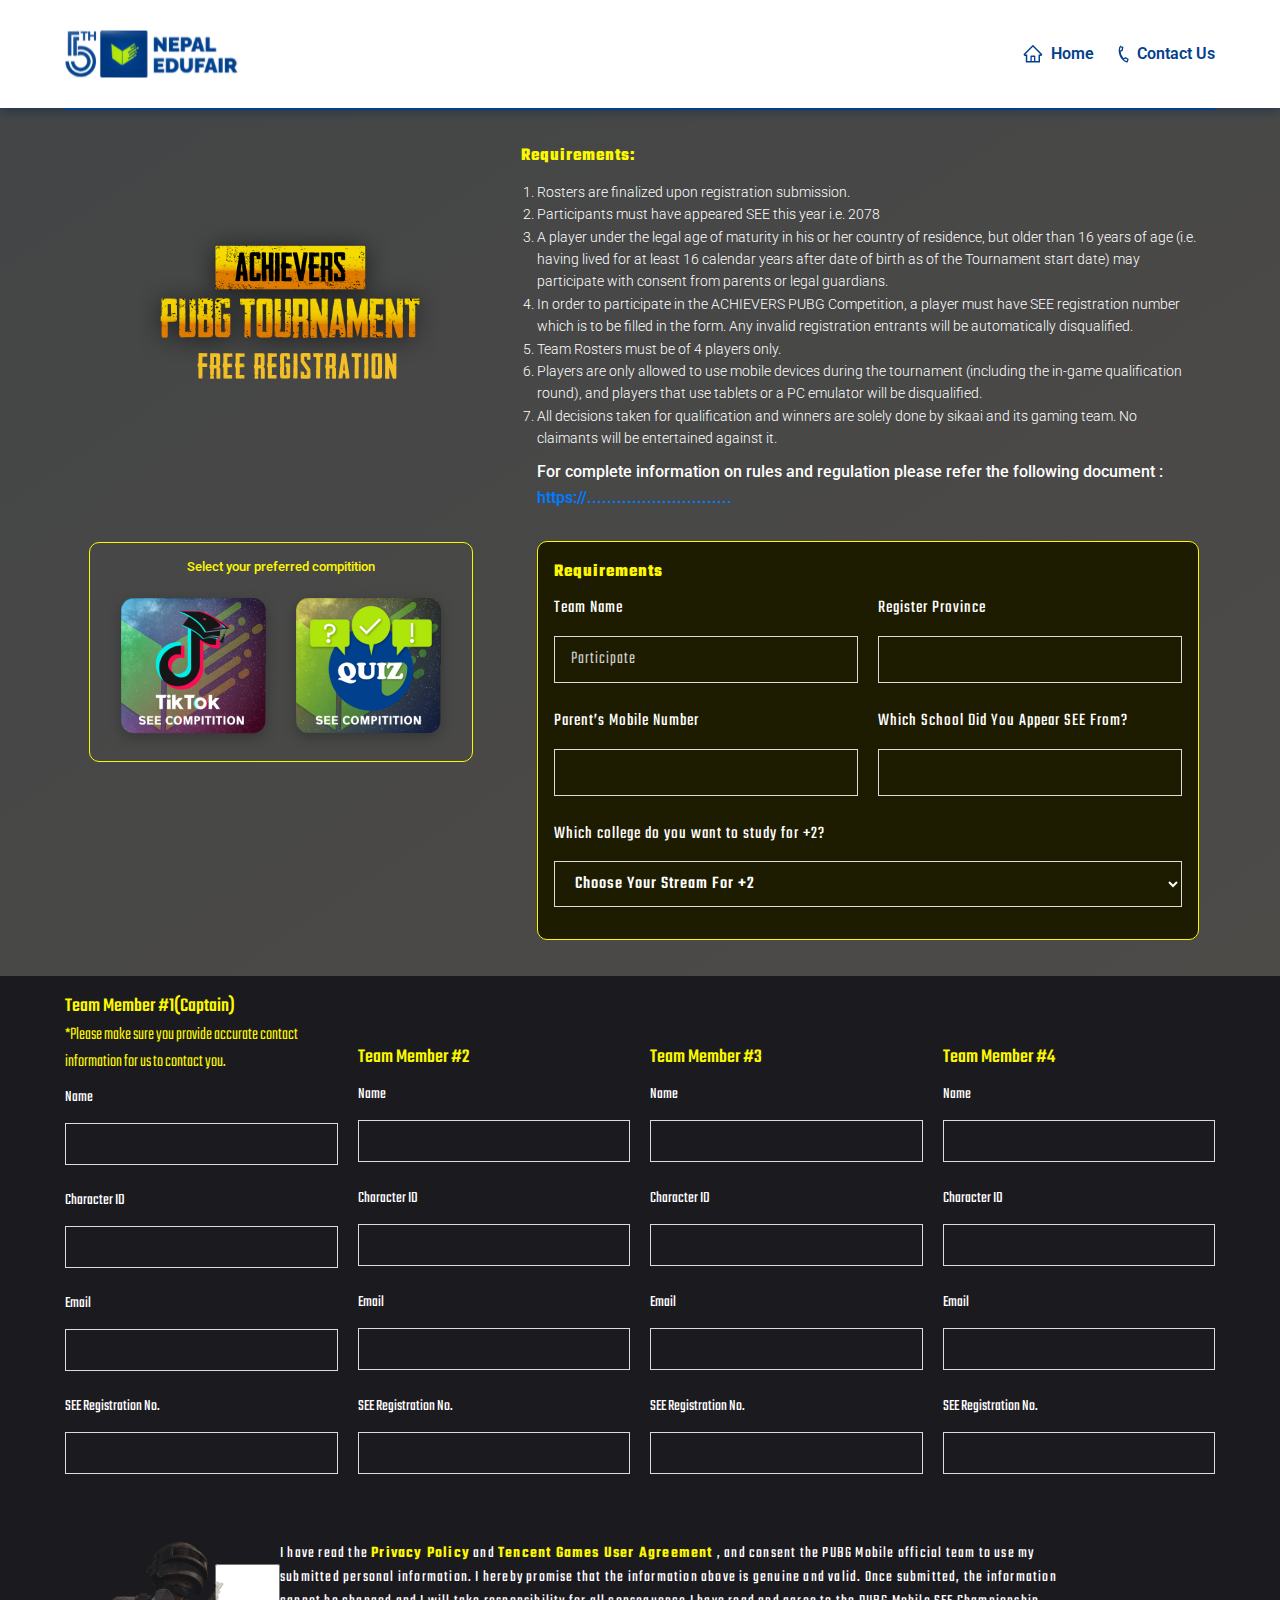
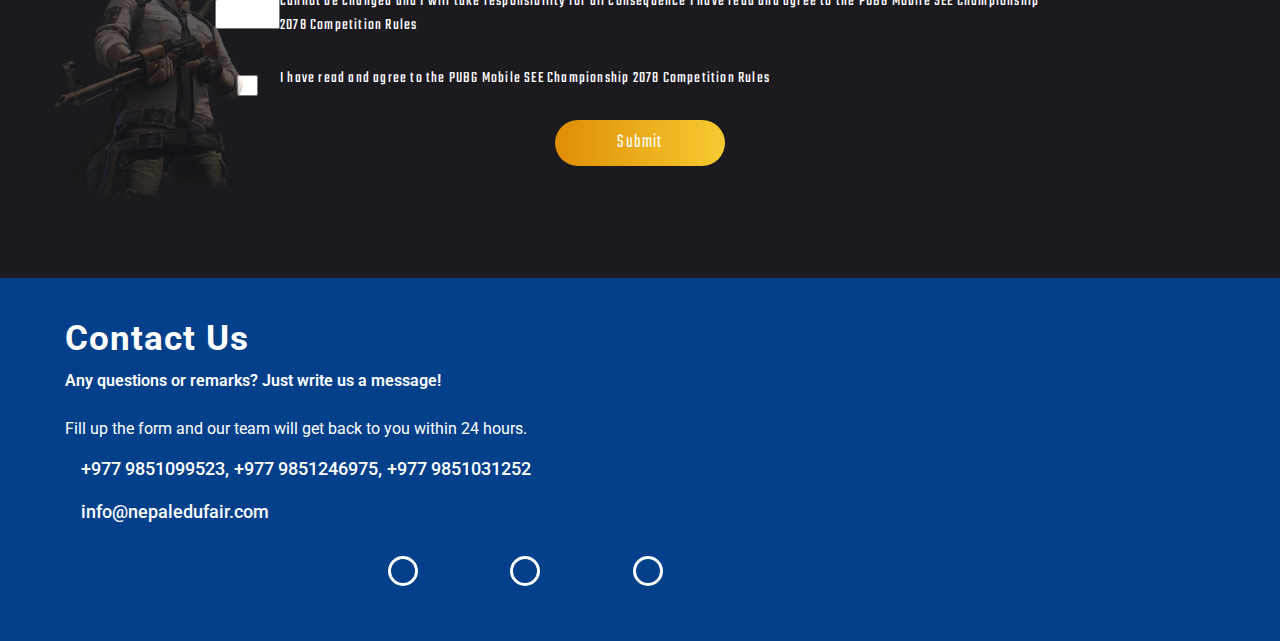
==== commit 641b99b5: "Update with fix and tik tok page" ====
--- a/pages/pubgForm.html
+++ b/pages/pubgForm.html
@@ -6,9 +6,29 @@
     <meta name="viewport" content="width=device-width, initial-scale=1.0" />
     <title>Document</title>
 
-    <link rel="stylesheet" href="../style.css" />
+    <link
+      rel="stylesheet"
+      href="https://stackpath.bootstrapcdn.com/bootstrap/4.3.1/css/bootstrap.min.css"
+      integrity="sha384-ggOyR0iXCbMQv3Xipma34MD+dH/1fQ784/j6cY/iJTQUOhcWr7x9JvoRxT2MZw1T"
+      crossorigin="anonymous"
+    />
+    <!-- font awesome -->
+    <link
+      rel="stylesheet"
+      href="https://use.fontawesome.com/releases/v5.15.1/css/all.css"
+      integrity="sha384-vp86vTRFVJgpjF9jiIGPEEqYqlDwgyBgEF109VFjmqGmIY/Y4HV4d3Gp2irVfcrp"
+      crossorigin="anonymous"
+    />
+
+    <link
+      rel="stylesheet"
+      href="https://cdnjs.cloudflare.com/ajax/libs/toastr.js/latest/toastr.min.css"
+    />
+
+    <link rel="stylesheet" href="../css/footer.css" />
     <link rel="stylesheet" href="../css/form.css" />
     <link rel="stylesheet" href="../css/pubgForm.css" />
+    <link rel="stylesheet" href="../css/style.css" />
   </head>
   <body>
     <section class="nav__common-container common__padding">
--- a/css/footer.css
+++ b/css/footer.css
@@ -0,0 +1,202 @@
+@import url("https://fonts.googleapis.com/css2?family=Raleway:wght@300;400;500;700;900&display=swap");
+
+@import url("https://fonts.googleapis.com/css2?family=Roboto+Slab:wght@300;400;500;700&display=swap");
+
+@import url("https://fonts.googleapis.com/css2?family=Playfair+Display:wght@400;500;700;900&display=swap");
+
+@import url("https://fonts.googleapis.com/css2?family=Open+Sans:ital,wght@0,300;0,400;0,600;1,700&display=swap");
+:root {
+  --color-primary: #02408b;
+  --color-secondary: #6aa000;
+  --color-btn-1: #02408b;
+  --color-btn-2: #02408b;
+  --color-btn-3: #02408b;
+  --color-btn-4: #02408b;
+  --color-btn-5: #02408b;
+  --color-btn-6: #02408b;
+  --color-btn-7: #02408b;
+  --color-btn-8: #02408b;
+  --color-btn-9: #02408b;
+  --color-btn-10: #02408b;
+  --color-btn-11: #02408b;
+  --color-btn-12: #02408b;
+  --color-btn-13: #02408b;
+  --color-btn-14: #02408b;
+  --color-btn-15: #02408b;
+  --color-btn-16: #02408b;
+  --color-btn-17: #02408b;
+}
+
+/* font-family: 'Playfair Display', serif; */
+
+* {
+  margin: 0;
+  padding: 0;
+  box-sizing: border-box;
+  text-decoration: none !important;
+}
+
+html {
+  font-size: 55.5%;
+}
+
+body {
+  font-family: "Raleway", sans-serif;
+  font-size: 1.6rem;
+  background-color: #fbfbfb;
+}
+
+/* footer */
+
+.fa-facebook {
+  background: #eb2f06;
+}
+
+.circle-main {
+  position: relative;
+}
+
+.social-links-link:link,
+.social-links-link:visited,
+.social-links-link:active {
+  display: inline-block;
+  width: 3rem;
+  height: 3rem;
+  color: var(--color-secondary);
+  border: 0.399rem solid var(--color-secondary);
+
+  border-radius: 50%;
+  position: relative;
+}
+
+.fa-youtube,
+.fa-twitter,
+.fa-instagram,
+.fa-facebook-f {
+  position: absolute;
+  /* z-index: 1; */
+  top: 50%;
+  left: 50%;
+  color: var(--color-secondary);
+  transform: translate(-50%, -50%);
+}
+
+.social-links-all {
+  width: 50%;
+  display: flex;
+  justify-content: space-evenly;
+  align-items: center;
+  margin: 0 auto;
+}
+
+.insta-width {
+  width: 3rem;
+}
+
+/* real footer */
+.real-footer {
+  background-color: var(--color-primary);
+  color: #fff;
+}
+
+.real-footer__content-heading {
+  font-size: 2.5rem;
+  letter-spacing: 0.1rem;
+  font-weight: 700;
+}
+
+.real-footer__content-paragraph {
+  font-weight: 600;
+  line-height: 2;
+}
+
+.real-footer__content-comment {
+  display: block;
+  font-weight: normal;
+  padding-top: 1.6rem;
+}
+
+.contact-number,
+.contact-message {
+  /* justify-content: space-between; */
+  align-items: center;
+  width: 100%;
+}
+
+.numbers {
+  display: flex;
+  flex-direction: column;
+  margin-left: 1.6rem;
+  margin-bottom: 0;
+}
+
+.email {
+  margin-left: 1.6rem;
+  margin-bottom: 0;
+}
+.contact-number .fas,
+.contact-message .far {
+  font-size: 2rem;
+}
+
+.contact-number p,
+.contact-message p {
+  font-size: 1.8rem;
+  font-weight: 500;
+}
+
+.footer-container {
+  justify-content: flex-start;
+  max-width: 115rem;
+  margin: 0 auto;
+}
+
+@media (max-width: 1200px) {
+  .footer-container {
+    max-width: 90%;
+  }
+}
+
+@media (min-width: 40rem) {
+  html {
+    font-size: 58.5%;
+  }
+
+  .footer-container {
+    display: flex;
+    width: 100%;
+    /* flex-direction: column; */
+    justify-content: space-around;
+  }
+
+  .real-footer__content {
+    width: 80%;
+  }
+}
+
+@media (min-width: 48rem) {
+  html {
+    font-size: 62.5%;
+  }
+
+  .real-footer__content-heading {
+    font-size: 3.5rem;
+  }
+
+  .numbers {
+    flex-direction: row;
+  }
+
+  .numbers span:not(:last-child) {
+    margin-right: 0.5rem;
+  }
+
+  .mobile-footer-links {
+    width: 100%;
+  }
+}
+.contact-number,
+.contact-message {
+  display: flex;
+  margin-bottom: 1.6rem;
+}
--- a/css/pubgForm.css
+++ b/css/pubgForm.css
@@ -451,3 +451,7 @@
 .nav__common-container ~ .real-footer {
   margin-top: 0 !important;
 }
+
+.pubg__character {
+  pointer-events: none;
+}
--- a/css/style.css
+++ b/css/style.css
@@ -0,0 +1,173 @@
+@import url("https://fonts.googleapis.com/css2?family=Raleway:ital,wght@0,100;0,300;0,500;0,600;0,700;1,400&display=swap");
+
+.home__main-content {
+  max-width: 115rem;
+  margin: 0 auto;
+
+  border-top: 2px solid #02408b;
+
+  padding: 2.4rem 3.2rem;
+  font-family: roboto;
+  color: #fff;
+}
+
+.main__heading-text {
+  font-size: 4rem;
+  font-family: raleway;
+  font-weight: 700;
+  color: #fff;
+
+  display: flex;
+  flex-direction: column;
+  text-align: center;
+  justify-content: center;
+  align-items: center;
+}
+
+.main__heading-text span {
+  font-size: 2rem;
+}
+
+.main-content__body p {
+  width: 50%;
+  text-align: center;
+}
+
+.feature {
+  color: #aee60b;
+}
+
+.main__heading-text span:first-child {
+  line-height: 1.6;
+}
+
+.main-content__body {
+  margin-top: 2.4rem;
+
+  /*  */
+  background: linear-gradient(
+      293.66deg,
+      rgba(2, 64, 139, 0.8) 0%,
+      rgba(44, 140, 255, 0.8) 80.64%
+    ),
+    url(../img/LGO1\ 1.svg) no-repeat;
+  background-size: cover;
+  border-radius: 10px;
+
+  min-height: 85vh;
+
+  display: flex;
+  flex-direction: column;
+  justify-content: center;
+  align-items: center;
+
+  gap: 2.4rem;
+}
+
+.sub__heading-text {
+  font-size: 4rem;
+  max-width: 70%;
+  text-align: center;
+}
+
+/* choice section */
+.choice__section {
+  border: 2px solid #02408b;
+  border-radius: 10px;
+  background: rgba(255, 255, 255, 0.5);
+  padding: 1.6rem 3.2rem;
+
+  max-width: 70%;
+  margin: 0 auto;
+}
+
+.choice__section h3 {
+  font-size: 2rem;
+  font-weight: bold;
+  text-align: center;
+  padding: 1.6rem;
+  color: #000;
+}
+
+.choice__list {
+  display: flex;
+  align-items: center;
+
+  gap: 3.2rem;
+}
+
+.choice__list > * {
+  flex: 1;
+}
+
+.choice__list-link {
+  display: flex;
+  justify-content: center;
+  align-items: center;
+
+  width: 10%;
+}
+
+.choice__list-link img {
+  width: 100%;
+}
+
+@media (max-width: 900px) {
+  .sub__heading-text {
+    font-size: 3.2rem;
+    max-width: 80%;
+    text-align: center;
+  }
+
+  .main-content__body p {
+    width: 65%;
+  }
+}
+
+@media (max-width: 768px) {
+  .sub__heading-text {
+    font-size: 2.2rem;
+  }
+
+  .choice__section {
+    max-width: 85%;
+  }
+
+  .home__main-content {
+    padding: 2.4rem 0.8rem;
+  }
+}
+
+@media (max-width: 500px) {
+  html {
+    font-size: 55%;
+  }
+
+  .main-content__body p {
+    width: 81%;
+  }
+
+  .sub__heading-text {
+    max-width: 90%;
+  }
+
+  .choice__list {
+    gap: 1.6rem;
+  }
+
+  .choice__section h3 {
+    padding: 0.8rem;
+  }
+
+  .choice__section {
+    padding: 1.6rem;
+  }
+
+  .main__heading-text span {
+    font-size: 1.6rem;
+  }
+
+  .main__heading-text {
+    font-size: 3.2rem;
+  }
+}
